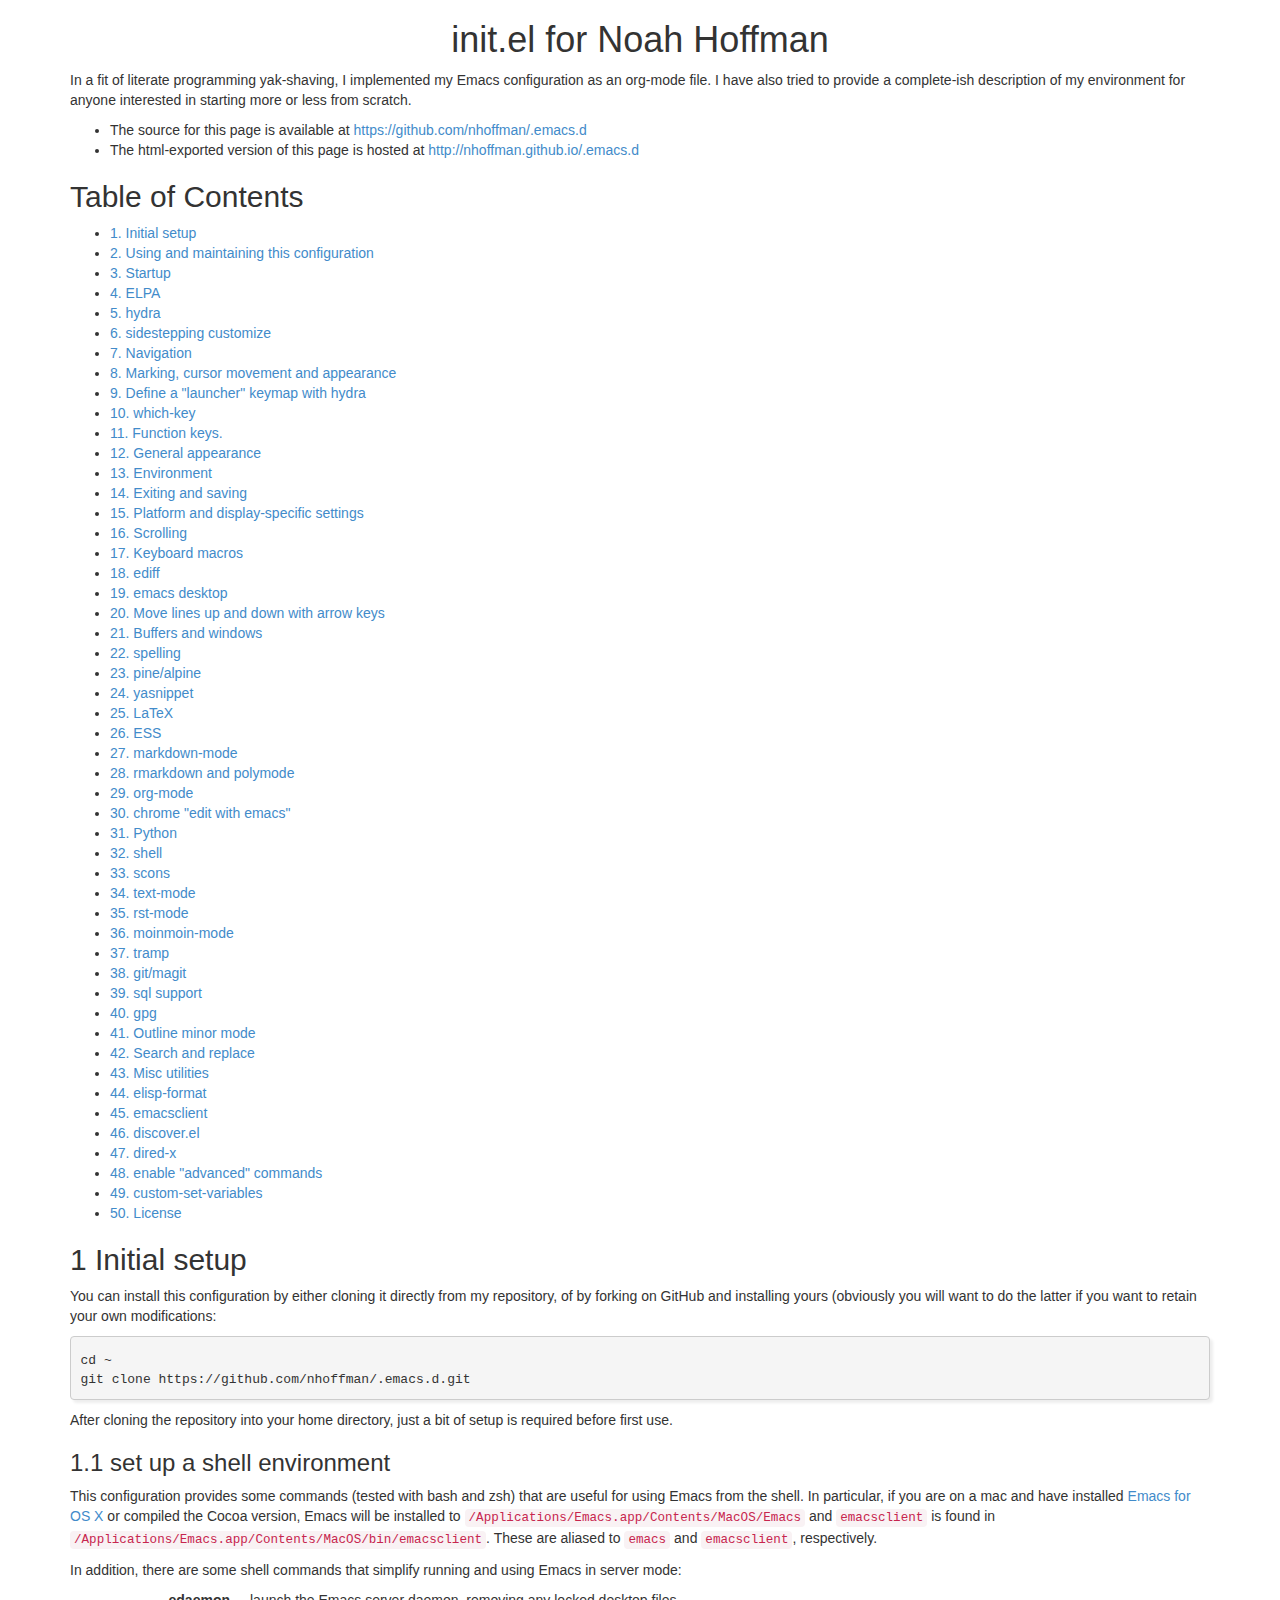
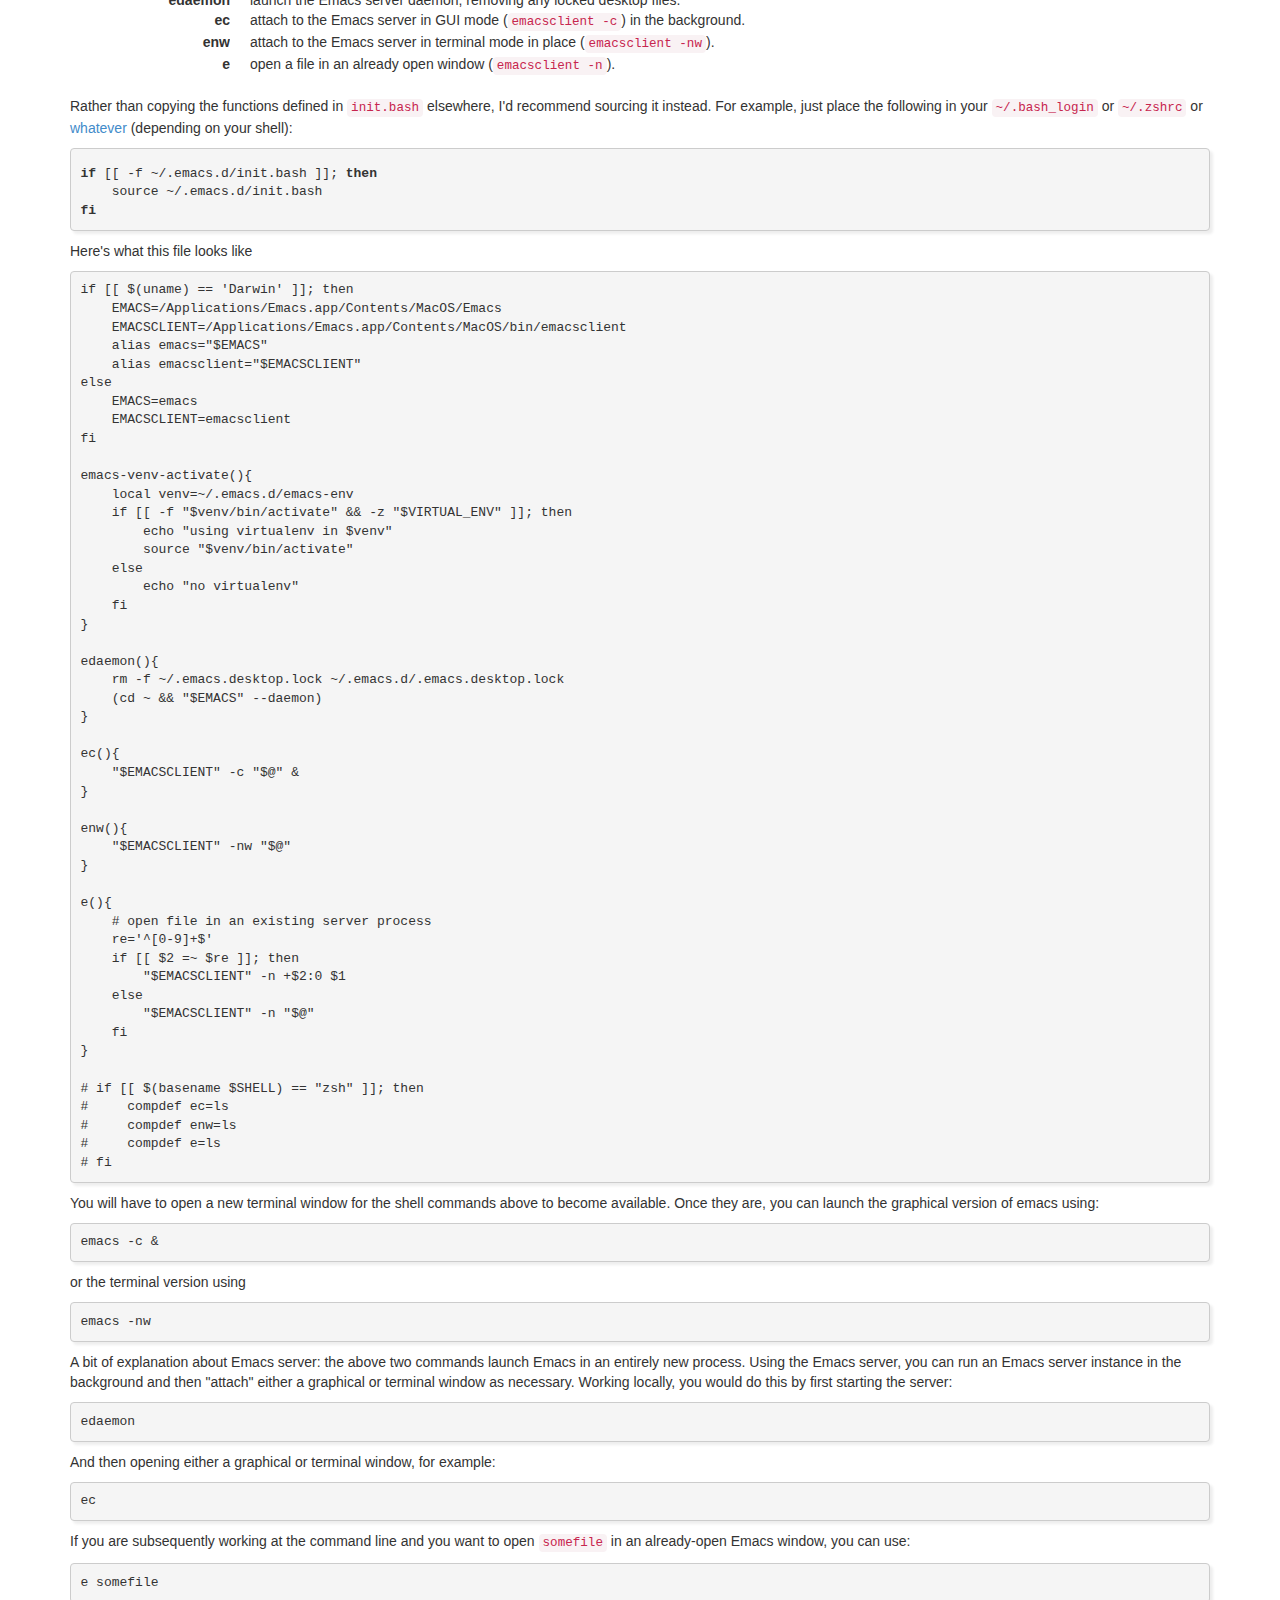
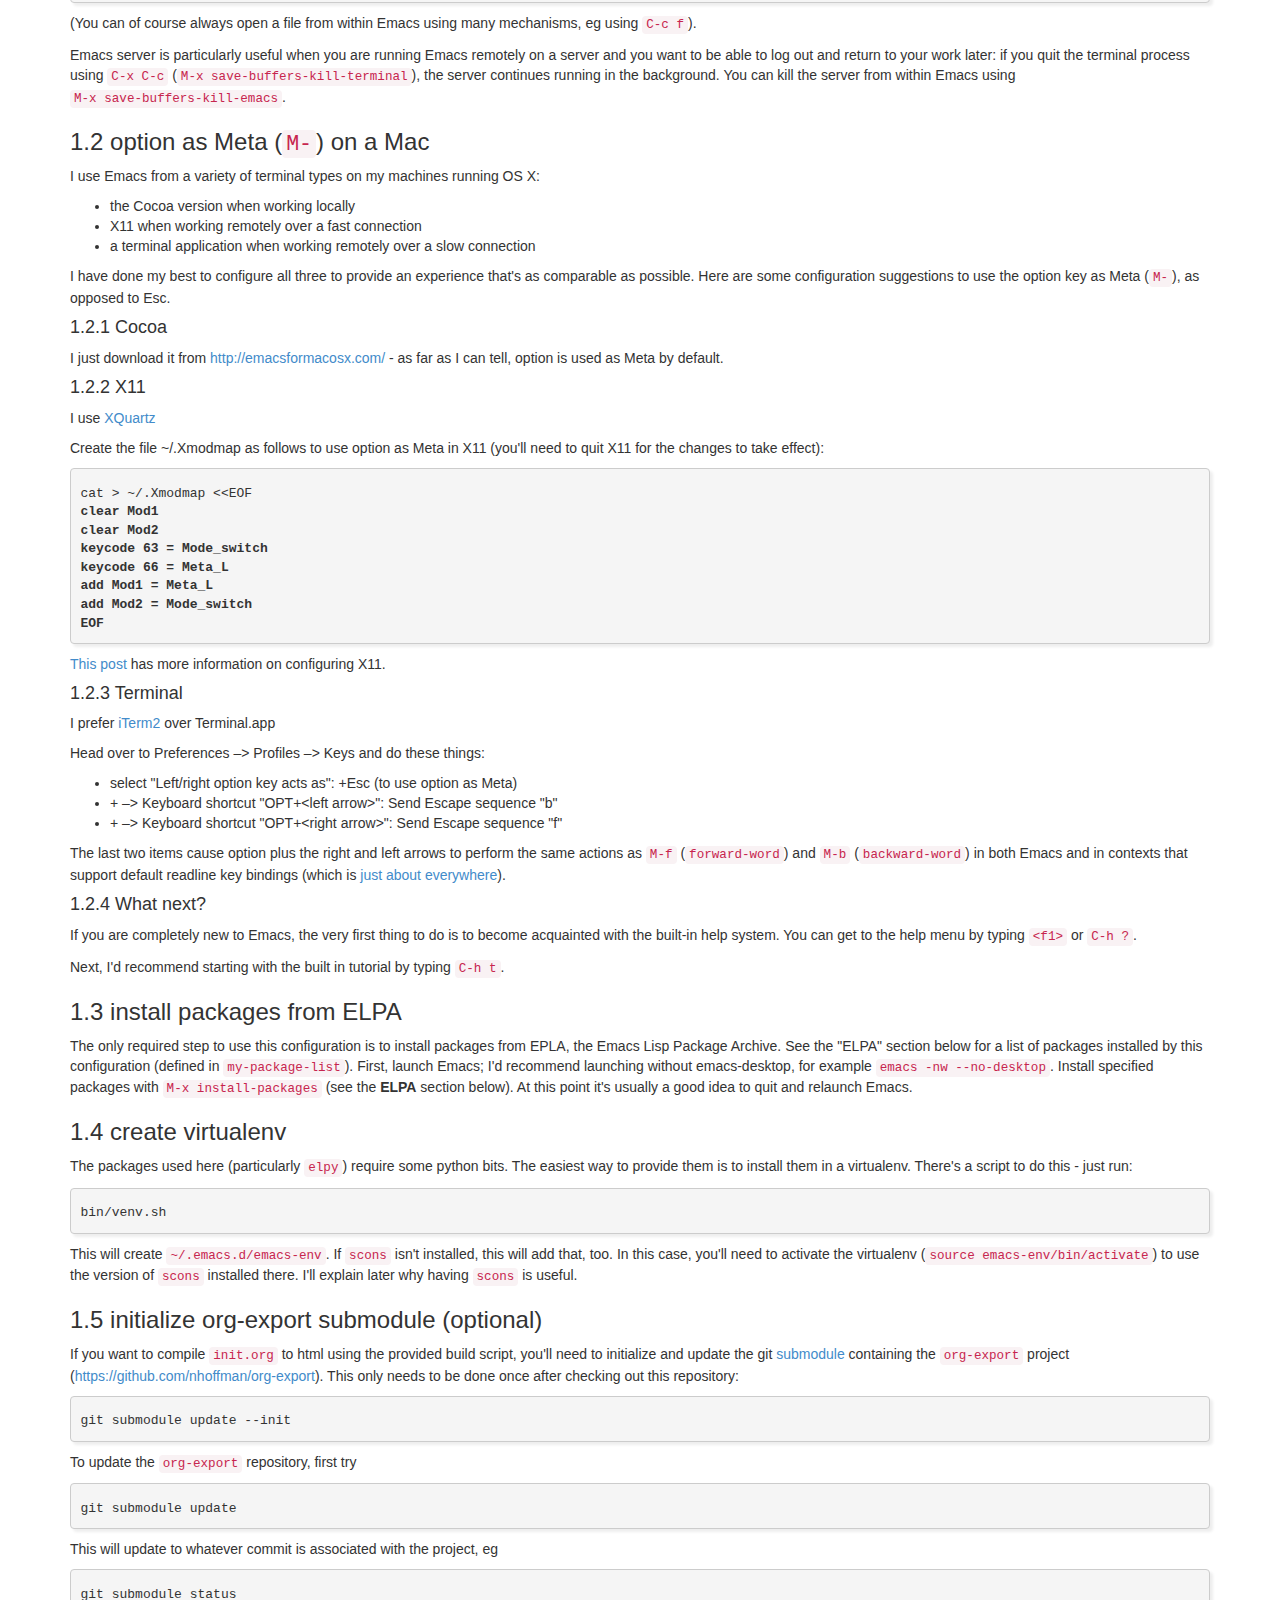
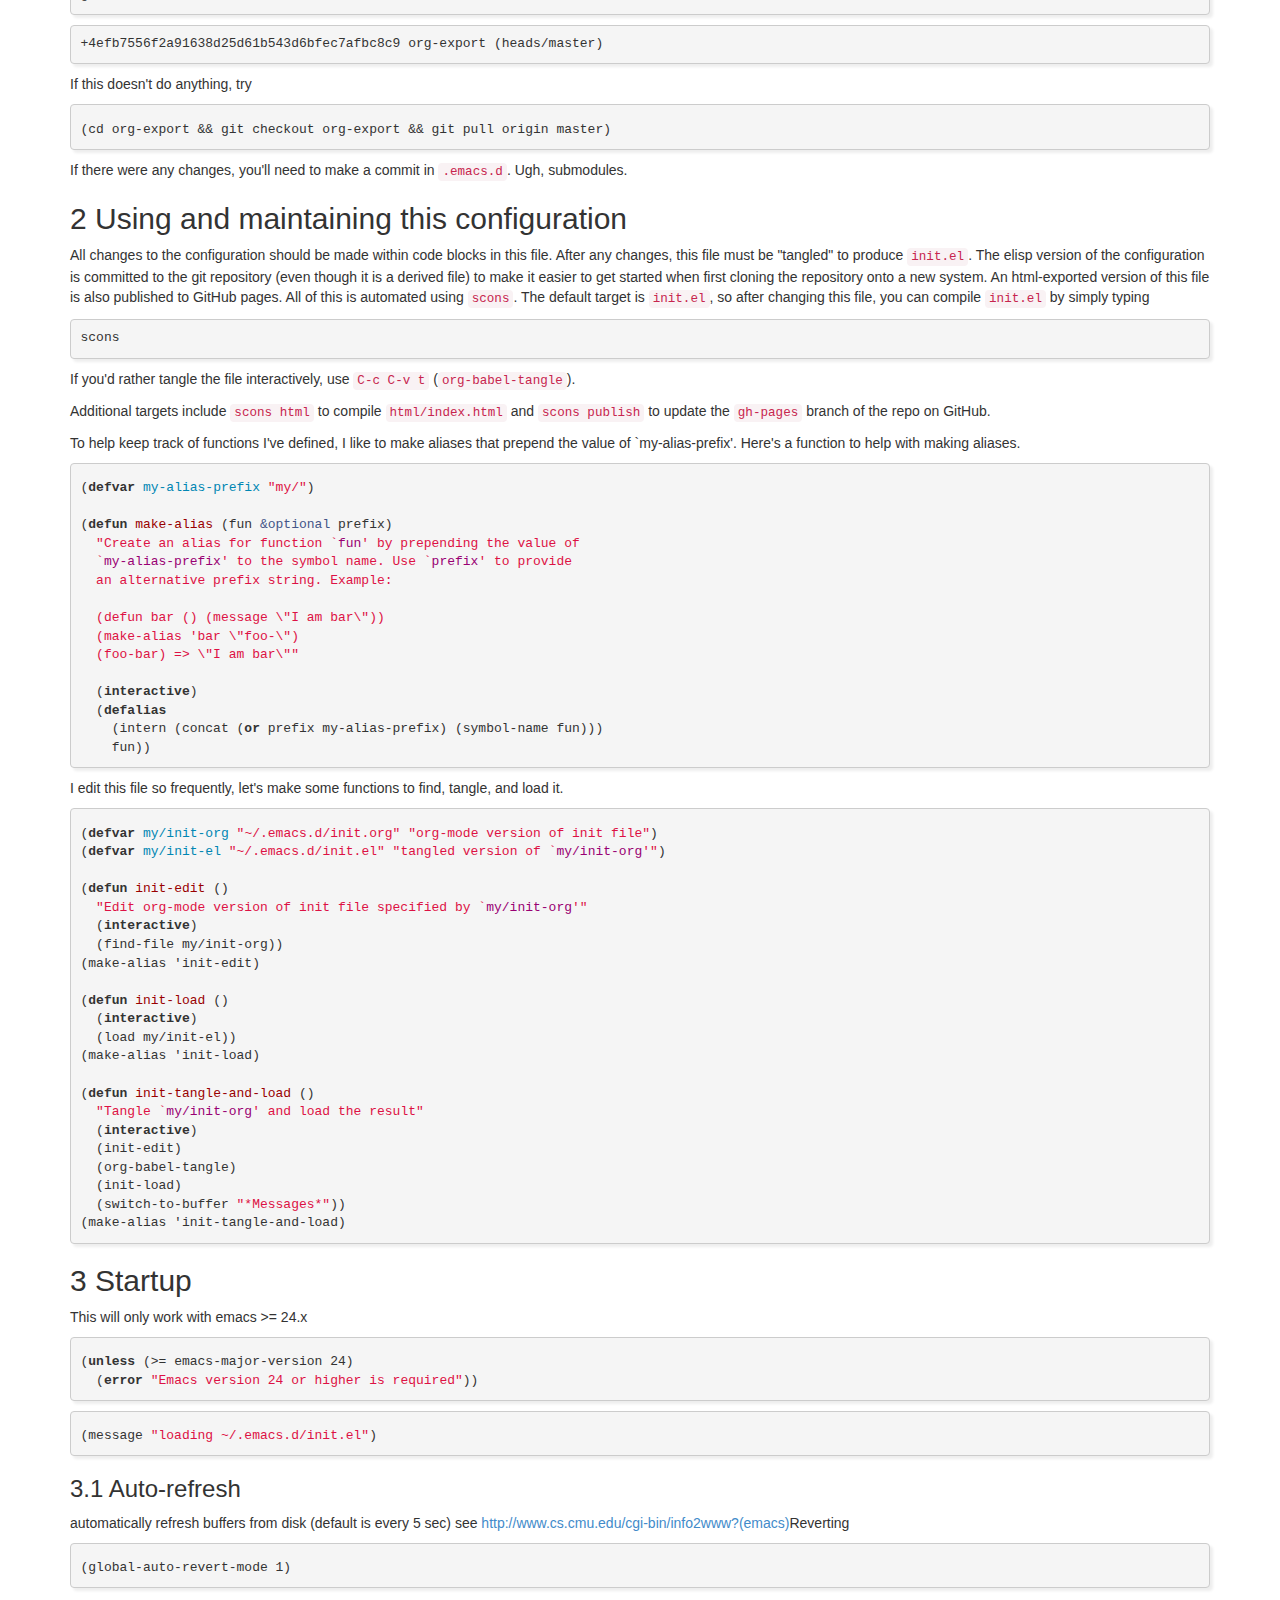
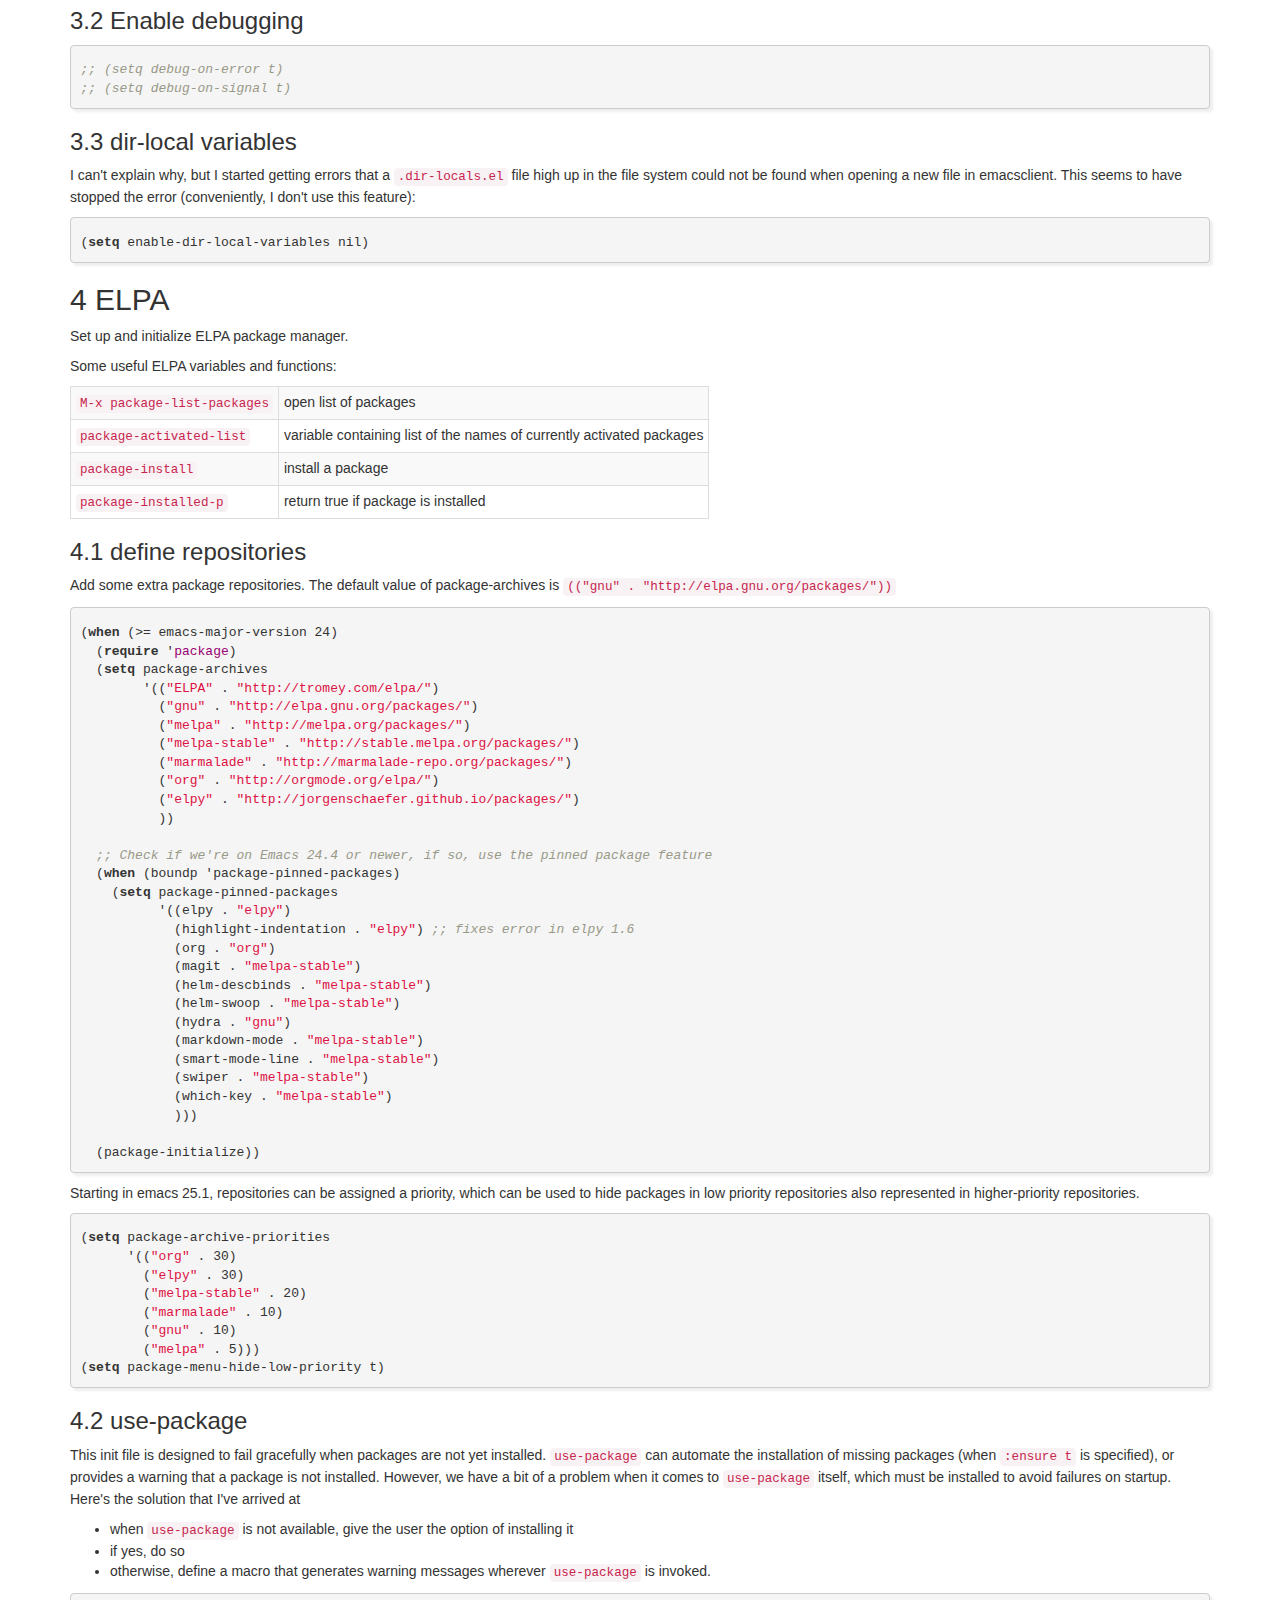
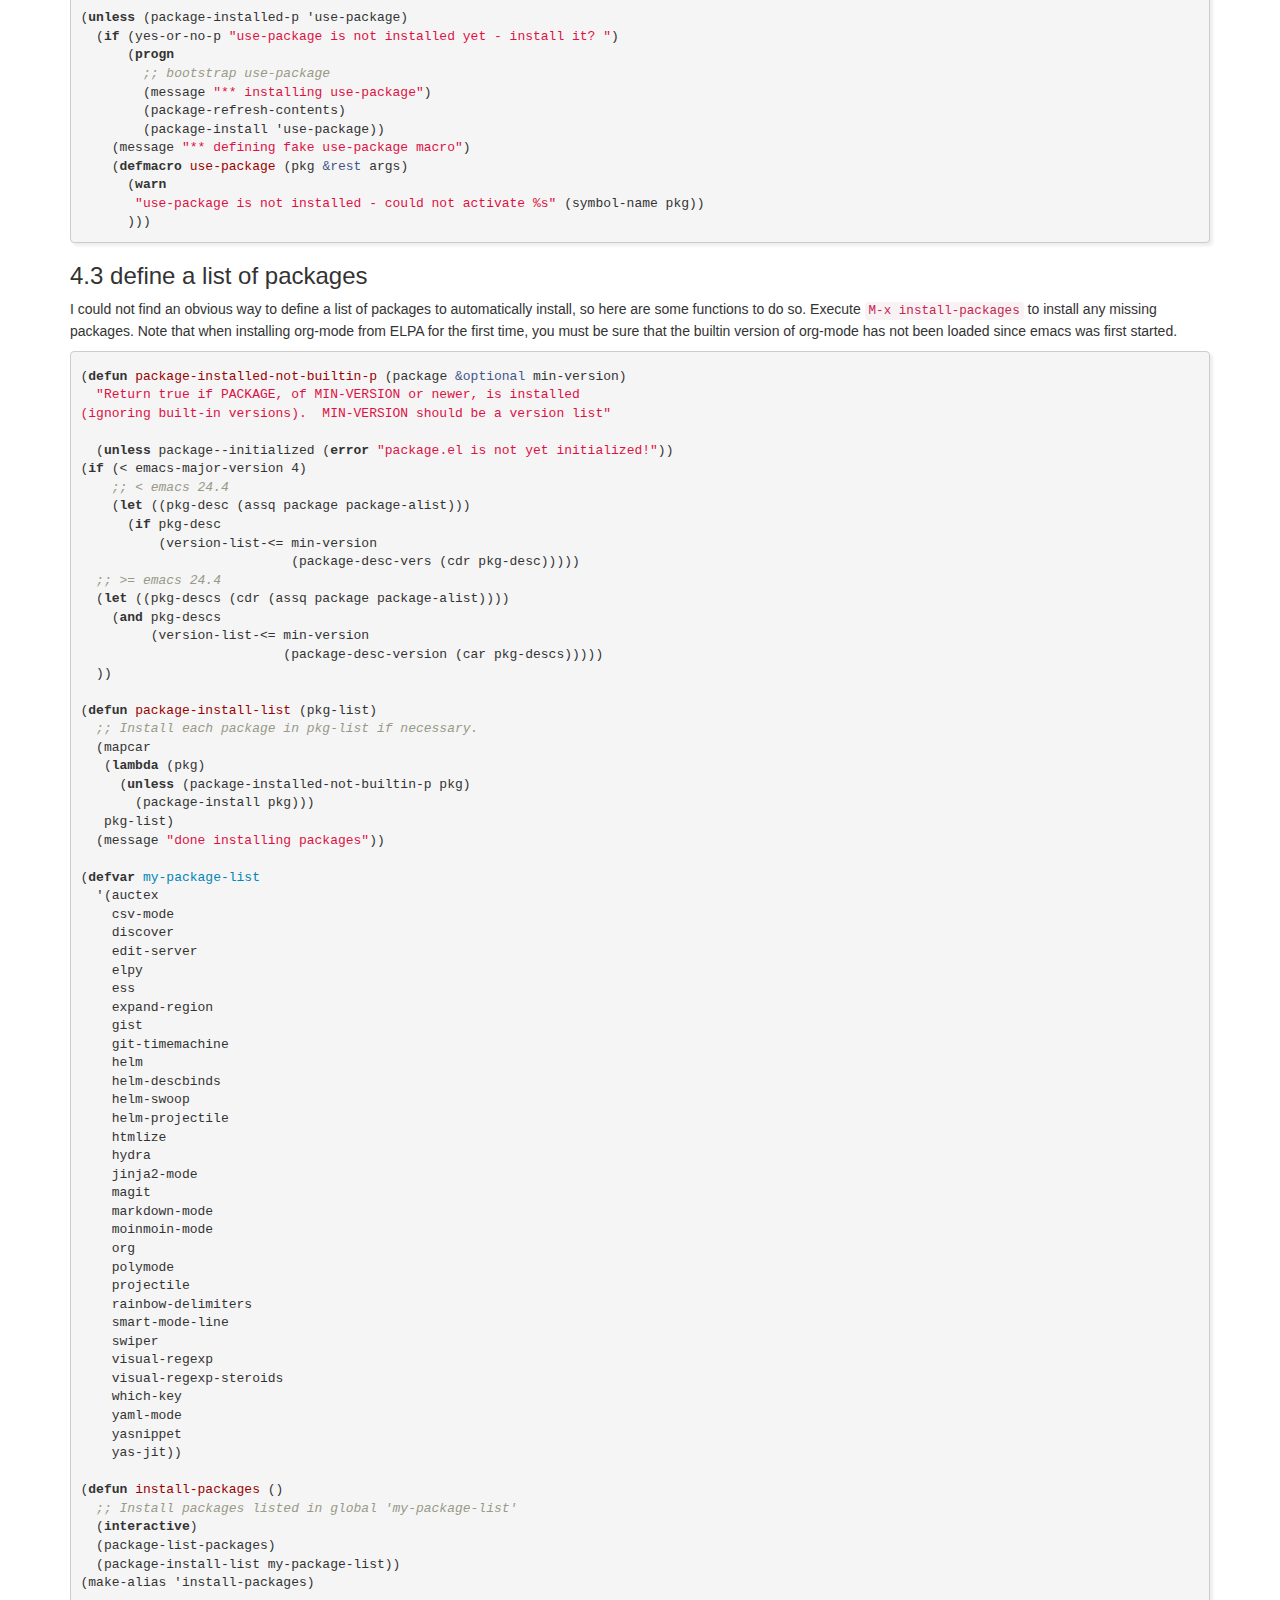
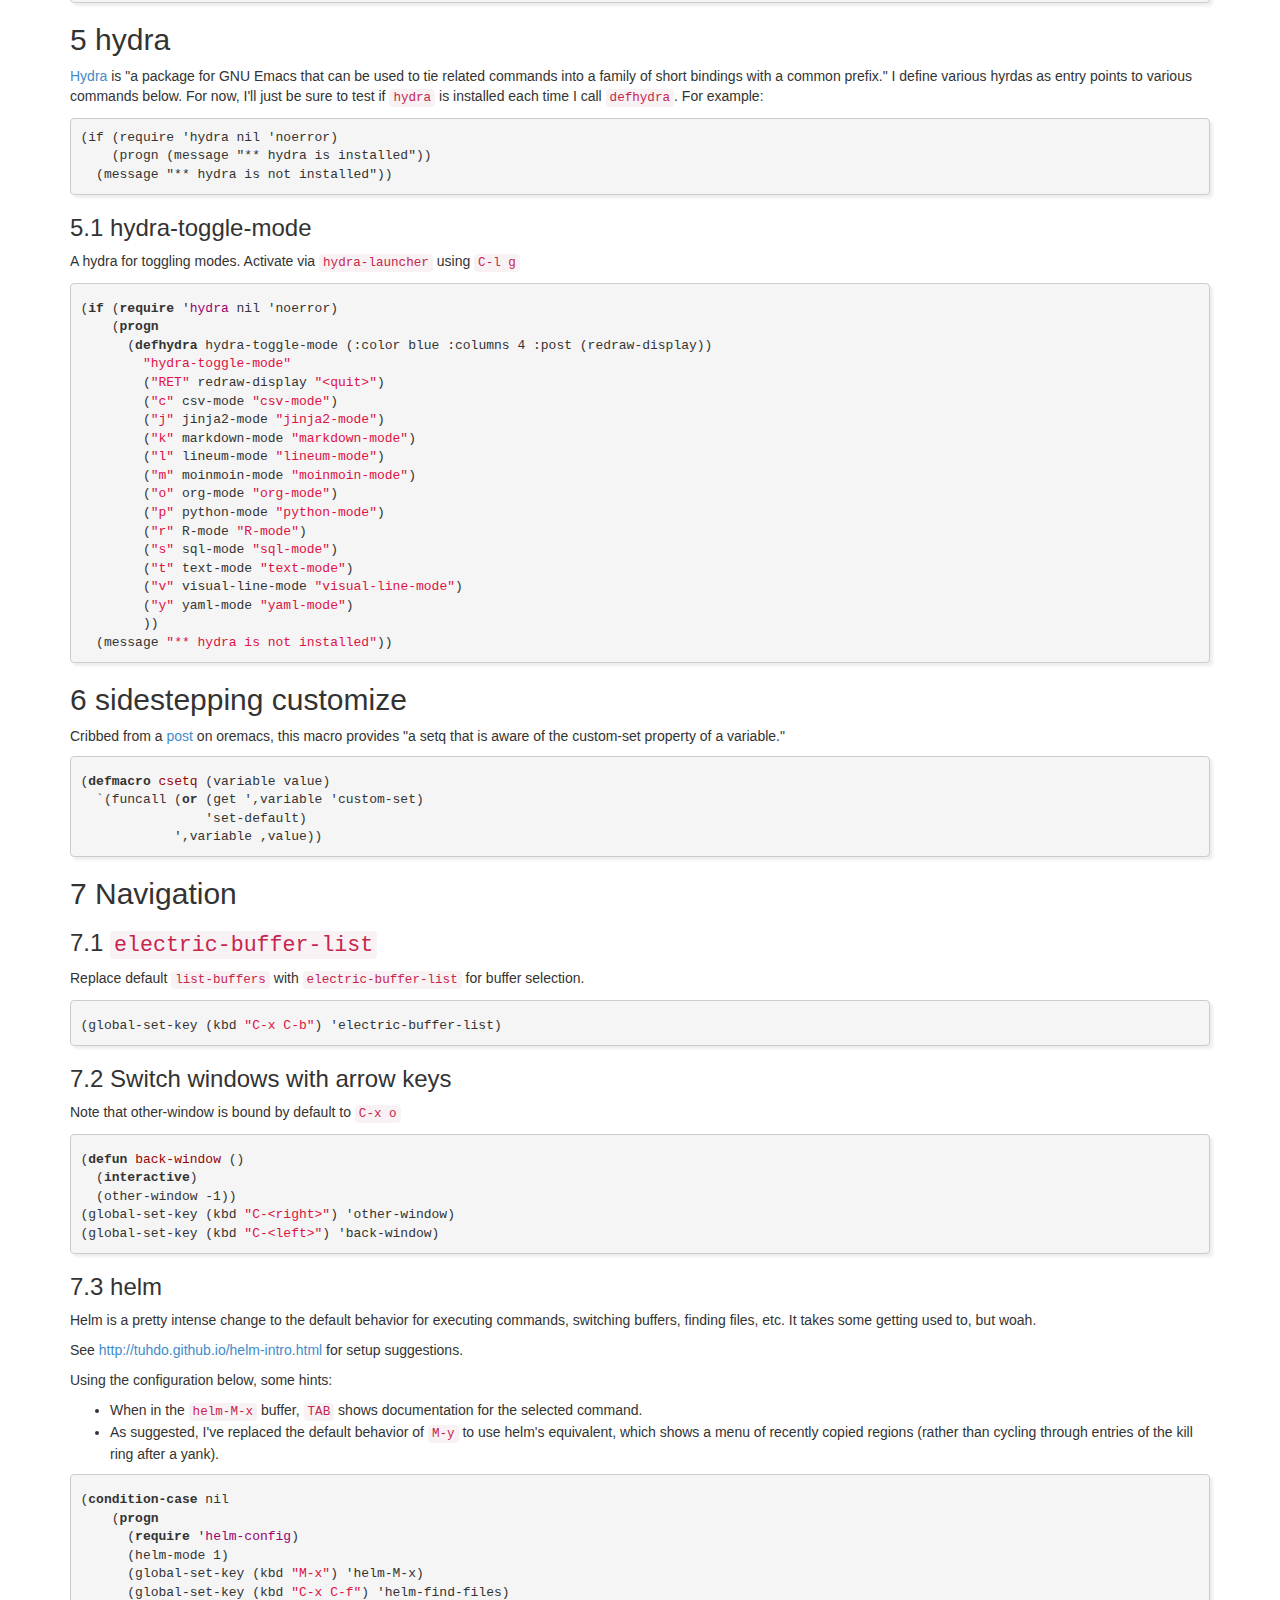
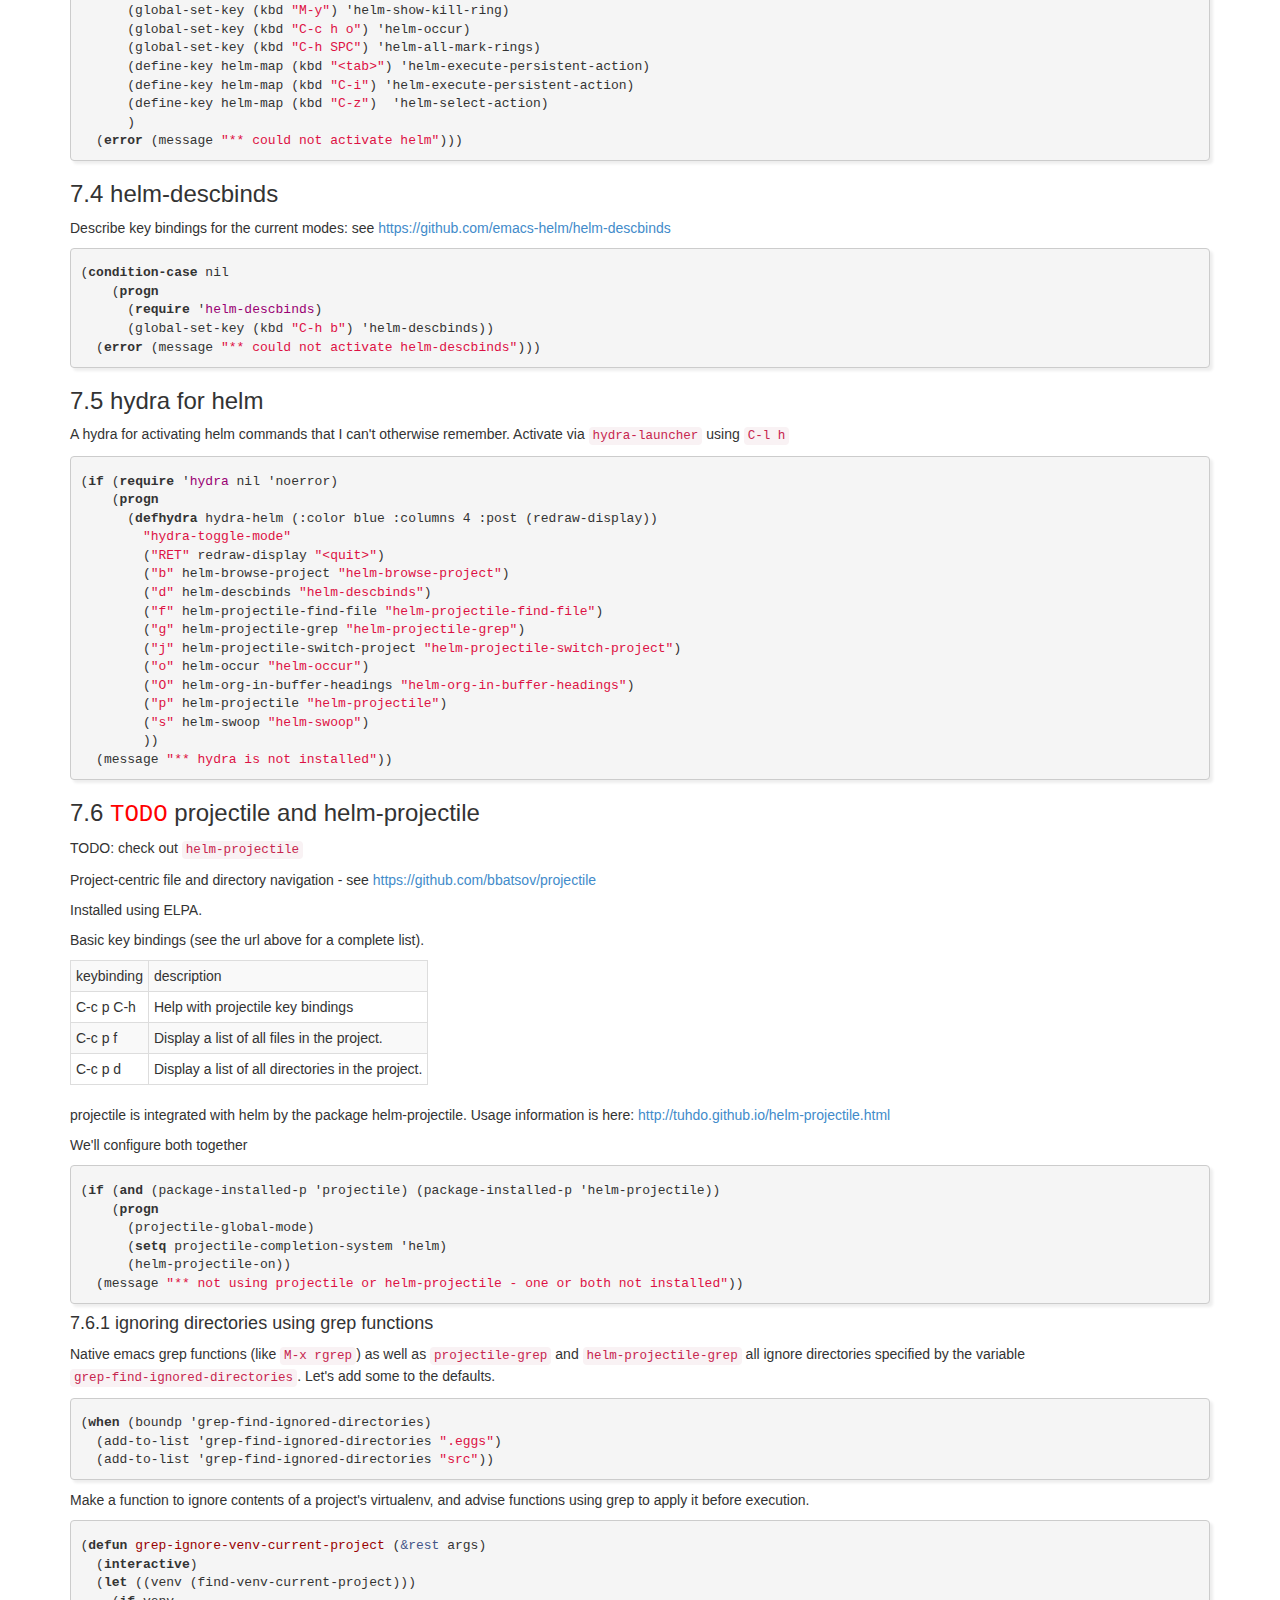
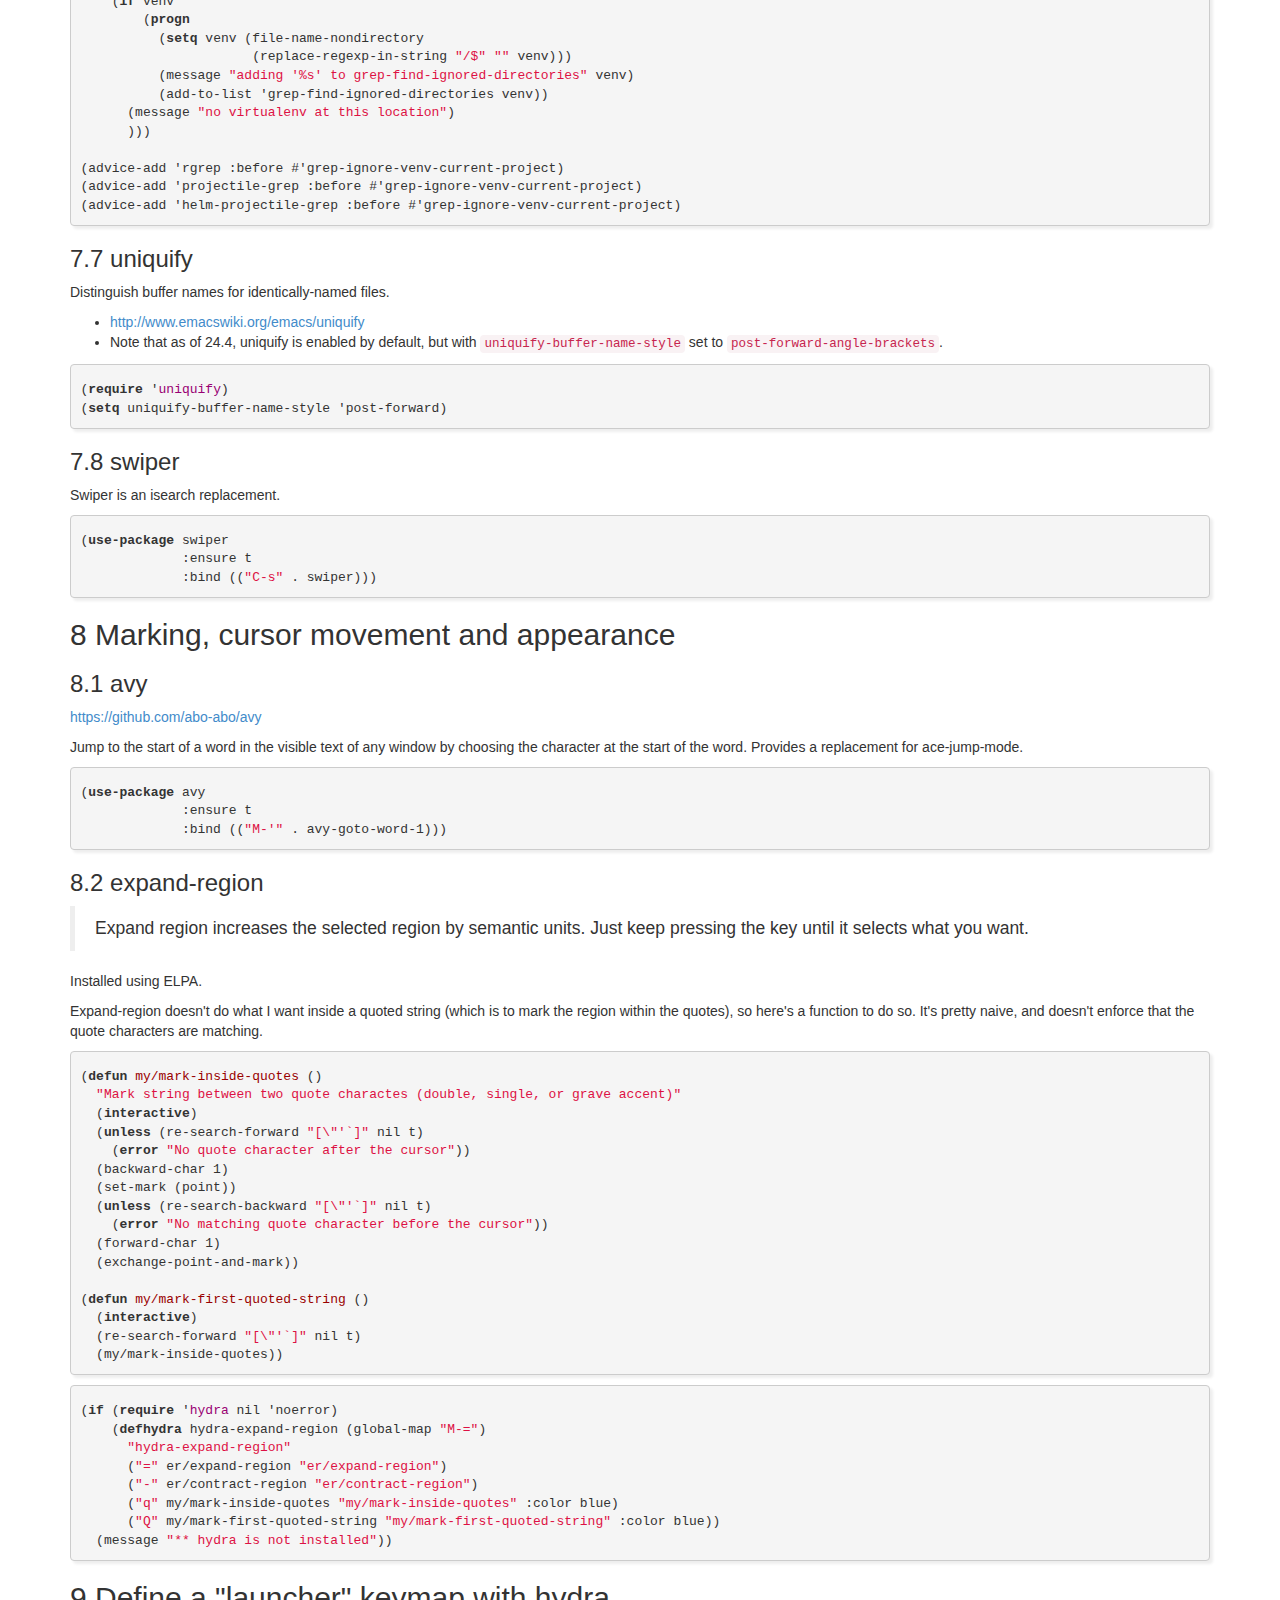
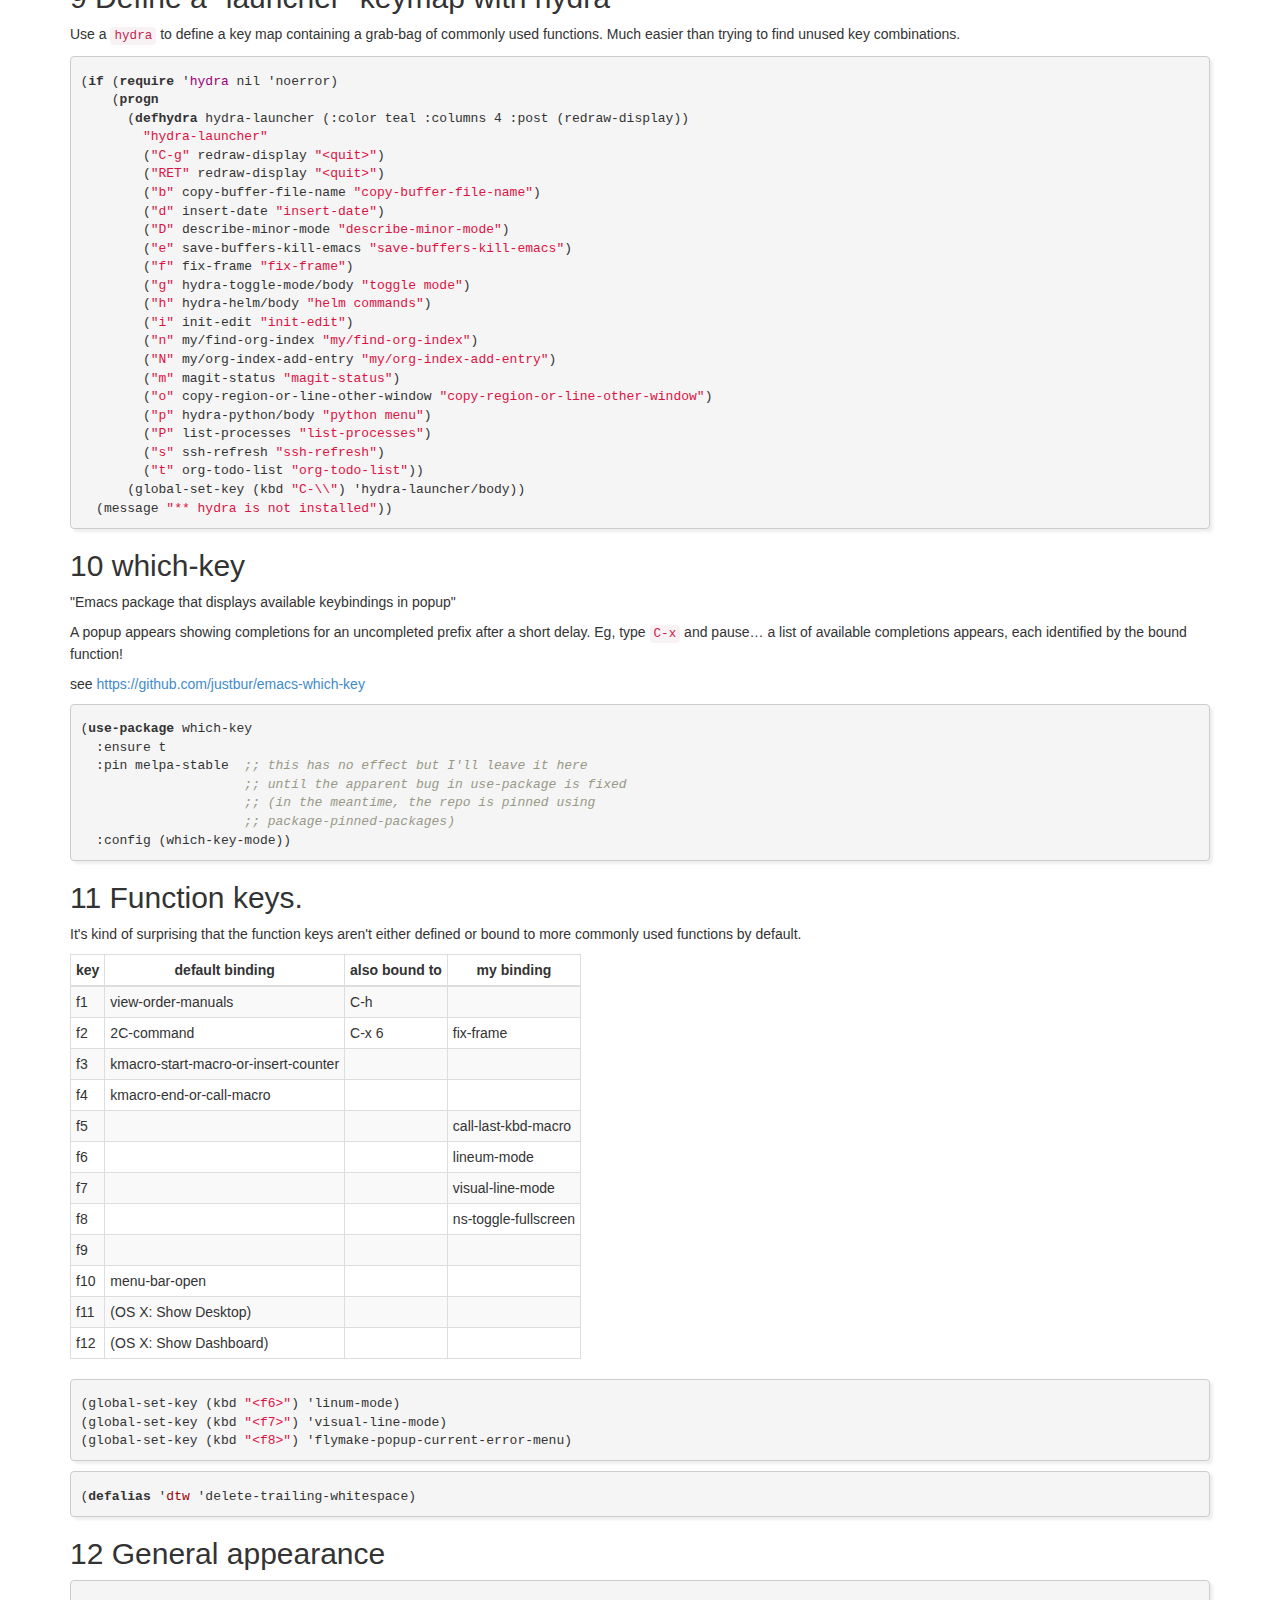
==== index.html @ e79daa0a "Update documentation" ====
<!DOCTYPE html>
<html>
<head>
<title>init.el for Noah Hoffman</title>
<!-- 2016-10-19 Wed 22:24 -->
<meta  charset="utf-8">
<meta  name="generator" content="Org-mode">
<meta  name="author" content="Noah Hoffman">
<style type="text/css">
 <!--/*--><![CDATA[/*><!--*/
  .title  { text-align: center; }
  .todo   { font-family: monospace; color: red; }
  .done   { color: green; }
  .tag    { background-color: #eee; font-family: monospace;
            padding: 2px; font-size: 80%; font-weight: normal; }
  .timestamp { color: #bebebe; }
  .timestamp-kwd { color: #5f9ea0; }
  .right  { margin-left: auto; margin-right: 0px;  text-align: right; }
  .left   { margin-left: 0px;  margin-right: auto; text-align: left; }
  .center { margin-left: auto; margin-right: auto; text-align: center; }
  .underline { text-decoration: underline; }
  #postamble p, #preamble p { font-size: 90%; margin: .2em; }
  p.verse { margin-left: 3%; }
  pre {
    border: 1px solid #ccc;
    box-shadow: 3px 3px 3px #eee;
    padding: 8pt;
    font-family: monospace;
    overflow: auto;
    margin: 1.2em;
  }
  pre.src {
    position: relative;
    overflow: visible;
    padding-top: 1.2em;
  }
  pre.src:before {
    display: none;
    position: absolute;
    background-color: white;
    top: -10px;
    right: 10px;
    padding: 3px;
    border: 1px solid black;
  }
  pre.src:hover:before { display: inline;}
  pre.src-sh:before    { content: 'sh'; }
  pre.src-bash:before  { content: 'sh'; }
  pre.src-emacs-lisp:before { content: 'Emacs Lisp'; }
  pre.src-R:before     { content: 'R'; }
  pre.src-perl:before  { content: 'Perl'; }
  pre.src-java:before  { content: 'Java'; }
  pre.src-sql:before   { content: 'SQL'; }

  table { border-collapse:collapse; }
  caption.t-above { caption-side: top; }
  caption.t-bottom { caption-side: bottom; }
  td, th { vertical-align:top;  }
  th.right  { text-align: center;  }
  th.left   { text-align: center;   }
  th.center { text-align: center; }
  td.right  { text-align: right;  }
  td.left   { text-align: left;   }
  td.center { text-align: center; }
  dt { font-weight: bold; }
  .footpara:nth-child(2) { display: inline; }
  .footpara { display: block; }
  .footdef  { margin-bottom: 1em; }
  .figure { padding: 1em; }
  .figure p { text-align: center; }
  .inlinetask {
    padding: 10px;
    border: 2px solid gray;
    margin: 10px;
    background: #ffffcc;
  }
  #org-div-home-and-up
   { text-align: right; font-size: 70%; white-space: nowrap; }
  textarea { overflow-x: auto; }
  .linenr { font-size: smaller }
  .code-highlighted { background-color: #ffff00; }
  .org-info-js_info-navigation { border-style: none; }
  #org-info-js_console-label
    { font-size: 10px; font-weight: bold; white-space: nowrap; }
  .org-info-js_search-highlight
    { background-color: #ffff00; color: #000000; font-weight: bold; }
  /*]]>*/-->
</style>
<style type="text/css">
HTTP/1.1 200 OK
Date: Thu, 20 Oct 2016 05:24:05 GMT
Last-Modified: Thu, 13 Feb 2014 17:33:55 GMT
ETag: "8a7442ca6bedd62cec4881040b9a9e83"
Server: NetDNA-cache/2.2
Expires: Sun, 15 Oct 2017 05:24:05 GMT
Cache-Control: max-age=31104000
Vary: Accept-Encoding
Access-Control-Allow-Origin: *
X-Hello-Human: Say hello back! @getBootstrapCDN on Twitter
Content-Type: text/css
Content-Encoding: gzip
X-Cache: HIT
Content-Length: 20045
Connection: keep-alive
Accept-Ranges: bytes

/*!
 * Bootstrap v3.1.1 (http://getbootstrap.com)
 * Copyright 2011-2014 Twitter, Inc.
 * Licensed under MIT (https://github.com/twbs/bootstrap/blob/master/LICENSE)
 */

/*! normalize.css v3.0.0 | MIT License | git.io/normalize */html{font-family:sans-serif;-ms-text-size-adjust:100%;-webkit-text-size-adjust:100%}body{margin:0}article,aside,details,figcaption,figure,footer,header,hgroup,main,nav,section,summary{display:block}audio,canvas,progress,video{display:inline-block;vertical-align:baseline}audio:not([controls]){display:none;height:0}[hidden],template{display:none}a{background:0 0}a:active,a:hover{outline:0}abbr[title]{border-bottom:1px dotted}b,strong{font-weight:700}dfn{font-style:italic}h1{font-size:2em;margin:.67em 0}mark{background:#ff0;color:#000}small{font-size:80%}sub,sup{font-size:75%;line-height:0;position:relative;vertical-align:baseline}sup{top:-.5em}sub{bottom:-.25em}img{border:0}svg:not(:root){overflow:hidden}figure{margin:1em 40px}hr{-moz-box-sizing:content-box;box-sizing:content-box;height:0}pre{overflow:auto}code,kbd,pre,samp{font-family:monospace,monospace;font-size:1em}button,input,optgroup,select,textarea{color:inherit;font:inherit;margin:0}button{overflow:visible}button,select{text-transform:none}button,html input[type=button],input[type=reset],input[type=submit]{-webkit-appearance:button;cursor:pointer}button[disabled],html input[disabled]{cursor:default}button::-moz-focus-inner,input::-moz-focus-inner{border:0;padding:0}input{line-height:normal}input[type=checkbox],input[type=radio]{box-sizing:border-box;padding:0}input[type=number]::-webkit-inner-spin-button,input[type=number]::-webkit-outer-spin-button{height:auto}input[type=search]{-webkit-appearance:textfield;-moz-box-sizing:content-box;-webkit-box-sizing:content-box;box-sizing:content-box}input[type=search]::-webkit-search-cancel-button,input[type=search]::-webkit-search-decoration{-webkit-appearance:none}fieldset{border:1px solid silver;margin:0 2px;padding:.35em .625em .75em}legend{border:0;padding:0}textarea{overflow:auto}optgroup{font-weight:700}table{border-collapse:collapse;border-spacing:0}td,th{padding:0}@media print{*{text-shadow:none!important;color:#000!important;background:transparent!important;box-shadow:none!important}a,a:visited{text-decoration:underline}a[href]:after{content:" (" attr(href) ")"}abbr[title]:after{content:" (" attr(title) ")"}a[href^="javascript:"]:after,a[href^="#"]:after{content:""}pre,blockquote{border:1px solid #999;page-break-inside:avoid}thead{display:table-header-group}tr,img{page-break-inside:avoid}img{max-width:100%!important}p,h2,h3{orphans:3;widows:3}h2,h3{page-break-after:avoid}select{background:#fff!important}.navbar{display:none}.table td,.table th{background-color:#fff!important}.btn>.caret,.dropup>.btn>.caret{border-top-color:#000!important}.label{border:1px solid #000}.table{border-collapse:collapse!important}.table-bordered th,.table-bordered td{border:1px solid #ddd!important}}*{-webkit-box-sizing:border-box;-moz-box-sizing:border-box;box-sizing:border-box}:before,:after{-webkit-box-sizing:border-box;-moz-box-sizing:border-box;box-sizing:border-box}html{font-size:62.5%;-webkit-tap-highlight-color:rgba(0,0,0,0)}body{font-family:"Helvetica Neue",Helvetica,Arial,sans-serif;font-size:14px;line-height:1.42857143;color:#333;background-color:#fff}input,button,select,textarea{font-family:inherit;font-size:inherit;line-height:inherit}a{color:#428bca;text-decoration:none}a:hover,a:focus{color:#2a6496;text-decoration:underline}a:focus{outline:thin dotted;outline:5px auto -webkit-focus-ring-color;outline-offset:-2px}figure{margin:0}img{vertical-align:middle}.img-responsive,.thumbnail>img,.thumbnail a>img,.carousel-inner>.item>img,.carousel-inner>.item>a>img{display:block;max-width:100%;height:auto}.img-rounded{border-radius:6px}.img-thumbnail{padding:4px;line-height:1.42857143;background-color:#fff;border:1px solid #ddd;border-radius:4px;-webkit-transition:all .2s ease-in-out;transition:all .2s ease-in-out;display:inline-block;max-width:100%;height:auto}.img-circle{border-radius:50%}hr{margin-top:20px;margin-bottom:20px;border:0;border-top:1px solid #eee}.sr-only{position:absolute;width:1px;height:1px;margin:-1px;padding:0;overflow:hidden;clip:rect(0,0,0,0);border:0}h1,h2,h3,h4,h5,h6,.h1,.h2,.h3,.h4,.h5,.h6{font-family:inherit;font-weight:500;line-height:1.1;color:inherit}h1 small,h2 small,h3 small,h4 small,h5 small,h6 small,.h1 small,.h2 small,.h3 small,.h4 small,.h5 small,.h6 small,h1 .small,h2 .small,h3 .small,h4 .small,h5 .small,h6 .small,.h1 .small,.h2 .small,.h3 .small,.h4 .small,.h5 .small,.h6 .small{font-weight:400;line-height:1;color:#999}h1,.h1,h2,.h2,h3,.h3{margin-top:20px;margin-bottom:10px}h1 small,.h1 small,h2 small,.h2 small,h3 small,.h3 small,h1 .small,.h1 .small,h2 .small,.h2 .small,h3 .small,.h3 .small{font-size:65%}h4,.h4,h5,.h5,h6,.h6{margin-top:10px;margin-bottom:10px}h4 small,.h4 small,h5 small,.h5 small,h6 small,.h6 small,h4 .small,.h4 .small,h5 .small,.h5 .small,h6 .small,.h6 .small{font-size:75%}h1,.h1{font-size:36px}h2,.h2{font-size:30px}h3,.h3{font-size:24px}h4,.h4{font-size:18px}h5,.h5{font-size:14px}h6,.h6{font-size:12px}p{margin:0 0 10px}.lead{margin-bottom:20px;font-size:16px;font-weight:200;line-height:1.4}@media (min-width:768px){.lead{font-size:21px}}small,.small{font-size:85%}cite{font-style:normal}.text-left{text-align:left}.text-right{text-align:right}.text-center{text-align:center}.text-justify{text-align:justify}.text-muted{color:#999}.text-primary{color:#428bca}a.text-primary:hover{color:#3071a9}.text-success{color:#3c763d}a.text-success:hover{color:#2b542c}.text-info{color:#31708f}a.text-info:hover{color:#245269}.text-warning{color:#8a6d3b}a.text-warning:hover{color:#66512c}.text-danger{color:#a94442}a.text-danger:hover{color:#843534}.bg-primary{color:#fff;background-color:#428bca}a.bg-primary:hover{background-color:#3071a9}.bg-success{background-color:#dff0d8}a.bg-success:hover{background-color:#c1e2b3}.bg-info{background-color:#d9edf7}a.bg-info:hover{background-color:#afd9ee}.bg-warning{background-color:#fcf8e3}a.bg-warning:hover{background-color:#f7ecb5}.bg-danger{background-color:#f2dede}a.bg-danger:hover{background-color:#e4b9b9}.page-header{padding-bottom:9px;margin:40px 0 20px;border-bottom:1px solid #eee}ul,ol{margin-top:0;margin-bottom:10px}ul ul,ol ul,ul ol,ol ol{margin-bottom:0}.list-unstyled{padding-left:0;list-style:none}.list-inline{padding-left:0;list-style:none;margin-left:-5px}.list-inline>li{display:inline-block;padding-left:5px;padding-right:5px}dl{margin-top:0;margin-bottom:20px}dt,dd{line-height:1.42857143}dt{font-weight:700}dd{margin-left:0}@media (min-width:768px){.dl-horizontal dt{float:left;width:160px;clear:left;text-align:right;overflow:hidden;text-overflow:ellipsis;white-space:nowrap}.dl-horizontal dd{margin-left:180px}}abbr[title],abbr[data-original-title]{cursor:help;border-bottom:1px dotted #999}.initialism{font-size:90%;text-transform:uppercase}blockquote{padding:10px 20px;margin:0 0 20px;font-size:17.5px;border-left:5px solid #eee}blockquote p:last-child,blockquote ul:last-child,blockquote ol:last-child{margin-bottom:0}blockquote footer,blockquote small,blockquote .small{display:block;font-size:80%;line-height:1.42857143;color:#999}blockquote footer:before,blockquote small:before,blockquote .small:before{content:'\2014 \00A0'}.blockquote-reverse,blockquote.pull-right{padding-right:15px;padding-left:0;border-right:5px solid #eee;border-left:0;text-align:right}.blockquote-reverse footer:before,blockquote.pull-right footer:before,.blockquote-reverse small:before,blockquote.pull-right small:before,.blockquote-reverse .small:before,blockquote.pull-right .small:before{content:''}.blockquote-reverse footer:after,blockquote.pull-right footer:after,.blockquote-reverse small:after,blockquote.pull-right small:after,.blockquote-reverse .small:after,blockquote.pull-right .small:after{content:'\00A0 \2014'}blockquote:before,blockquote:after{content:""}address{margin-bottom:20px;font-style:normal;line-height:1.42857143}code,kbd,pre,samp{font-family:Menlo,Monaco,Consolas,"Courier New",monospace}code{padding:2px 4px;font-size:90%;color:#c7254e;background-color:#f9f2f4;white-space:nowrap;border-radius:4px}kbd{padding:2px 4px;font-size:90%;color:#fff;background-color:#333;border-radius:3px;box-shadow:inset 0 -1px 0 rgba(0,0,0,.25)}pre{display:block;padding:9.5px;margin:0 0 10px;font-size:13px;line-height:1.42857143;word-break:break-all;word-wrap:break-word;color:#333;background-color:#f5f5f5;border:1px solid #ccc;border-radius:4px}pre code{padding:0;font-size:inherit;color:inherit;white-space:pre-wrap;background-color:transparent;border-radius:0}.pre-scrollable{max-height:340px;overflow-y:scroll}.container{margin-right:auto;margin-left:auto;padding-left:15px;padding-right:15px}@media (min-width:768px){.container{width:750px}}@media (min-width:992px){.container{width:970px}}@media (min-width:1200px){.container{width:1170px}}.container-fluid{margin-right:auto;margin-left:auto;padding-left:15px;padding-right:15px}.row{margin-left:-15px;margin-right:-15px}.col-xs-1,.col-sm-1,.col-md-1,.col-lg-1,.col-xs-2,.col-sm-2,.col-md-2,.col-lg-2,.col-xs-3,.col-sm-3,.col-md-3,.col-lg-3,.col-xs-4,.col-sm-4,.col-md-4,.col-lg-4,.col-xs-5,.col-sm-5,.col-md-5,.col-lg-5,.col-xs-6,.col-sm-6,.col-md-6,.col-lg-6,.col-xs-7,.col-sm-7,.col-md-7,.col-lg-7,.col-xs-8,.col-sm-8,.col-md-8,.col-lg-8,.col-xs-9,.col-sm-9,.col-md-9,.col-lg-9,.col-xs-10,.col-sm-10,.col-md-10,.col-lg-10,.col-xs-11,.col-sm-11,.col-md-11,.col-lg-11,.col-xs-12,.col-sm-12,.col-md-12,.col-lg-12{position:relative;min-height:1px;padding-left:15px;padding-right:15px}.col-xs-1,.col-xs-2,.col-xs-3,.col-xs-4,.col-xs-5,.col-xs-6,.col-xs-7,.col-xs-8,.col-xs-9,.col-xs-10,.col-xs-11,.col-xs-12{float:left}.col-xs-12{width:100%}.col-xs-11{width:91.66666667%}.col-xs-10{width:83.33333333%}.col-xs-9{width:75%}.col-xs-8{width:66.66666667%}.col-xs-7{width:58.33333333%}.col-xs-6{width:50%}.col-xs-5{width:41.66666667%}.col-xs-4{width:33.33333333%}.col-xs-3{width:25%}.col-xs-2{width:16.66666667%}.col-xs-1{width:8.33333333%}.col-xs-pull-12{right:100%}.col-xs-pull-11{right:91.66666667%}.col-xs-pull-10{right:83.33333333%}.col-xs-pull-9{right:75%}.col-xs-pull-8{right:66.66666667%}.col-xs-pull-7{right:58.33333333%}.col-xs-pull-6{right:50%}.col-xs-pull-5{right:41.66666667%}.col-xs-pull-4{right:33.33333333%}.col-xs-pull-3{right:25%}.col-xs-pull-2{right:16.66666667%}.col-xs-pull-1{right:8.33333333%}.col-xs-pull-0{right:0}.col-xs-push-12{left:100%}.col-xs-push-11{left:91.66666667%}.col-xs-push-10{left:83.33333333%}.col-xs-push-9{left:75%}.col-xs-push-8{left:66.66666667%}.col-xs-push-7{left:58.33333333%}.col-xs-push-6{left:50%}.col-xs-push-5{left:41.66666667%}.col-xs-push-4{left:33.33333333%}.col-xs-push-3{left:25%}.col-xs-push-2{left:16.66666667%}.col-xs-push-1{left:8.33333333%}.col-xs-push-0{left:0}.col-xs-offset-12{margin-left:100%}.col-xs-offset-11{margin-left:91.66666667%}.col-xs-offset-10{margin-left:83.33333333%}.col-xs-offset-9{margin-left:75%}.col-xs-offset-8{margin-left:66.66666667%}.col-xs-offset-7{margin-left:58.33333333%}.col-xs-offset-6{margin-left:50%}.col-xs-offset-5{margin-left:41.66666667%}.col-xs-offset-4{margin-left:33.33333333%}.col-xs-offset-3{margin-left:25%}.col-xs-offset-2{margin-left:16.66666667%}.col-xs-offset-1{margin-left:8.33333333%}.col-xs-offset-0{margin-left:0}@media (min-width:768px){.col-sm-1,.col-sm-2,.col-sm-3,.col-sm-4,.col-sm-5,.col-sm-6,.col-sm-7,.col-sm-8,.col-sm-9,.col-sm-10,.col-sm-11,.col-sm-12{float:left}.col-sm-12{width:100%}.col-sm-11{width:91.66666667%}.col-sm-10{width:83.33333333%}.col-sm-9{width:75%}.col-sm-8{width:66.66666667%}.col-sm-7{width:58.33333333%}.col-sm-6{width:50%}.col-sm-5{width:41.66666667%}.col-sm-4{width:33.33333333%}.col-sm-3{width:25%}.col-sm-2{width:16.66666667%}.col-sm-1{width:8.33333333%}.col-sm-pull-12{right:100%}.col-sm-pull-11{right:91.66666667%}.col-sm-pull-10{right:83.33333333%}.col-sm-pull-9{right:75%}.col-sm-pull-8{right:66.66666667%}.col-sm-pull-7{right:58.33333333%}.col-sm-pull-6{right:50%}.col-sm-pull-5{right:41.66666667%}.col-sm-pull-4{right:33.33333333%}.col-sm-pull-3{right:25%}.col-sm-pull-2{right:16.66666667%}.col-sm-pull-1{right:8.33333333%}.col-sm-pull-0{right:0}.col-sm-push-12{left:100%}.col-sm-push-11{left:91.66666667%}.col-sm-push-10{left:83.33333333%}.col-sm-push-9{left:75%}.col-sm-push-8{left:66.66666667%}.col-sm-push-7{left:58.33333333%}.col-sm-push-6{left:50%}.col-sm-push-5{left:41.66666667%}.col-sm-push-4{left:33.33333333%}.col-sm-push-3{left:25%}.col-sm-push-2{left:16.66666667%}.col-sm-push-1{left:8.33333333%}.col-sm-push-0{left:0}.col-sm-offset-12{margin-left:100%}.col-sm-offset-11{margin-left:91.66666667%}.col-sm-offset-10{margin-left:83.33333333%}.col-sm-offset-9{margin-left:75%}.col-sm-offset-8{margin-left:66.66666667%}.col-sm-offset-7{margin-left:58.33333333%}.col-sm-offset-6{margin-left:50%}.col-sm-offset-5{margin-left:41.66666667%}.col-sm-offset-4{margin-left:33.33333333%}.col-sm-offset-3{margin-left:25%}.col-sm-offset-2{margin-left:16.66666667%}.col-sm-offset-1{margin-left:8.33333333%}.col-sm-offset-0{margin-left:0}}@media (min-width:992px){.col-md-1,.col-md-2,.col-md-3,.col-md-4,.col-md-5,.col-md-6,.col-md-7,.col-md-8,.col-md-9,.col-md-10,.col-md-11,.col-md-12{float:left}.col-md-12{width:100%}.col-md-11{width:91.66666667%}.col-md-10{width:83.33333333%}.col-md-9{width:75%}.col-md-8{width:66.66666667%}.col-md-7{width:58.33333333%}.col-md-6{width:50%}.col-md-5{width:41.66666667%}.col-md-4{width:33.33333333%}.col-md-3{width:25%}.col-md-2{width:16.66666667%}.col-md-1{width:8.33333333%}.col-md-pull-12{right:100%}.col-md-pull-11{right:91.66666667%}.col-md-pull-10{right:83.33333333%}.col-md-pull-9{right:75%}.col-md-pull-8{right:66.66666667%}.col-md-pull-7{right:58.33333333%}.col-md-pull-6{right:50%}.col-md-pull-5{right:41.66666667%}.col-md-pull-4{right:33.33333333%}.col-md-pull-3{right:25%}.col-md-pull-2{right:16.66666667%}.col-md-pull-1{right:8.33333333%}.col-md-pull-0{right:0}.col-md-push-12{left:100%}.col-md-push-11{left:91.66666667%}.col-md-push-10{left:83.33333333%}.col-md-push-9{left:75%}.col-md-push-8{left:66.66666667%}.col-md-push-7{left:58.33333333%}.col-md-push-6{left:50%}.col-md-push-5{left:41.66666667%}.col-md-push-4{left:33.33333333%}.col-md-push-3{left:25%}.col-md-push-2{left:16.66666667%}.col-md-push-1{left:8.33333333%}.col-md-push-0{left:0}.col-md-offset-12{margin-left:100%}.col-md-offset-11{margin-left:91.66666667%}.col-md-offset-10{margin-left:83.33333333%}.col-md-offset-9{margin-left:75%}.col-md-offset-8{margin-left:66.66666667%}.col-md-offset-7{margin-left:58.33333333%}.col-md-offset-6{margin-left:50%}.col-md-offset-5{margin-left:41.66666667%}.col-md-offset-4{margin-left:33.33333333%}.col-md-offset-3{margin-left:25%}.col-md-offset-2{margin-left:16.66666667%}.col-md-offset-1{margin-left:8.33333333%}.col-md-offset-0{margin-left:0}}@media (min-width:1200px){.col-lg-1,.col-lg-2,.col-lg-3,.col-lg-4,.col-lg-5,.col-lg-6,.col-lg-7,.col-lg-8,.col-lg-9,.col-lg-10,.col-lg-11,.col-lg-12{float:left}.col-lg-12{width:100%}.col-lg-11{width:91.66666667%}.col-lg-10{width:83.33333333%}.col-lg-9{width:75%}.col-lg-8{width:66.66666667%}.col-lg-7{width:58.33333333%}.col-lg-6{width:50%}.col-lg-5{width:41.66666667%}.col-lg-4{width:33.33333333%}.col-lg-3{width:25%}.col-lg-2{width:16.66666667%}.col-lg-1{width:8.33333333%}.col-lg-pull-12{right:100%}.col-lg-pull-11{right:91.66666667%}.col-lg-pull-10{right:83.33333333%}.col-lg-pull-9{right:75%}.col-lg-pull-8{right:66.66666667%}.col-lg-pull-7{right:58.33333333%}.col-lg-pull-6{right:50%}.col-lg-pull-5{right:41.66666667%}.col-lg-pull-4{right:33.33333333%}.col-lg-pull-3{right:25%}.col-lg-pull-2{right:16.66666667%}.col-lg-pull-1{right:8.33333333%}.col-lg-pull-0{right:0}.col-lg-push-12{left:100%}.col-lg-push-11{left:91.66666667%}.col-lg-push-10{left:83.33333333%}.col-lg-push-9{left:75%}.col-lg-push-8{left:66.66666667%}.col-lg-push-7{left:58.33333333%}.col-lg-push-6{left:50%}.col-lg-push-5{left:41.66666667%}.col-lg-push-4{left:33.33333333%}.col-lg-push-3{left:25%}.col-lg-push-2{left:16.66666667%}.col-lg-push-1{left:8.33333333%}.col-lg-push-0{left:0}.col-lg-offset-12{margin-left:100%}.col-lg-offset-11{margin-left:91.66666667%}.col-lg-offset-10{margin-left:83.33333333%}.col-lg-offset-9{margin-left:75%}.col-lg-offset-8{margin-left:66.66666667%}.col-lg-offset-7{margin-left:58.33333333%}.col-lg-offset-6{margin-left:50%}.col-lg-offset-5{margin-left:41.66666667%}.col-lg-offset-4{margin-left:33.33333333%}.col-lg-offset-3{margin-left:25%}.col-lg-offset-2{margin-left:16.66666667%}.col-lg-offset-1{margin-left:8.33333333%}.col-lg-offset-0{margin-left:0}}table{max-width:100%;background-color:transparent}th{text-align:left}.table{width:100%;margin-bottom:20px}.table>thead>tr>th,.table>tbody>tr>th,.table>tfoot>tr>th,.table>thead>tr>td,.table>tbody>tr>td,.table>tfoot>tr>td{padding:8px;line-height:1.42857143;vertical-align:top;border-top:1px solid #ddd}.table>thead>tr>th{vertical-align:bottom;border-bottom:2px solid #ddd}.table>caption+thead>tr:first-child>th,.table>colgroup+thead>tr:first-child>th,.table>thead:first-child>tr:first-child>th,.table>caption+thead>tr:first-child>td,.table>colgroup+thead>tr:first-child>td,.table>thead:first-child>tr:first-child>td{border-top:0}.table>tbody+tbody{border-top:2px solid #ddd}.table .table{background-color:#fff}.table-condensed>thead>tr>th,.table-condensed>tbody>tr>th,.table-condensed>tfoot>tr>th,.table-condensed>thead>tr>td,.table-condensed>tbody>tr>td,.table-condensed>tfoot>tr>td{padding:5px}.table-bordered{border:1px solid #ddd}.table-bordered>thead>tr>th,.table-bordered>tbody>tr>th,.table-bordered>tfoot>tr>th,.table-bordered>thead>tr>td,.table-bordered>tbody>tr>td,.table-bordered>tfoot>tr>td{border:1px solid #ddd}.table-bordered>thead>tr>th,.table-bordered>thead>tr>td{border-bottom-width:2px}.table-striped>tbody>tr:nth-child(odd)>td,.table-striped>tbody>tr:nth-child(odd)>th{background-color:#f9f9f9}.table-hover>tbody>tr:hover>td,.table-hover>tbody>tr:hover>th{background-color:#f5f5f5}table col[class*=col-]{position:static;float:none;display:table-column}table td[class*=col-],table th[class*=col-]{position:static;float:none;display:table-cell}.table>thead>tr>td.active,.table>tbody>tr>td.active,.table>tfoot>tr>td.active,.table>thead>tr>th.active,.table>tbody>tr>th.active,.table>tfoot>tr>th.active,.table>thead>tr.active>td,.table>tbody>tr.active>td,.table>tfoot>tr.active>td,.table>thead>tr.active>th,.table>tbody>tr.active>th,.table>tfoot>tr.active>th{background-color:#f5f5f5}.table-hover>tbody>tr>td.active:hover,.table-hover>tbody>tr>th.active:hover,.table-hover>tbody>tr.active:hover>td,.table-hover>tbody>tr.active:hover>th{background-color:#e8e8e8}.table>thead>tr>td.success,.table>tbody>tr>td.success,.table>tfoot>tr>td.success,.table>thead>tr>th.success,.table>tbody>tr>th.success,.table>tfoot>tr>th.success,.table>thead>tr.success>td,.table>tbody>tr.success>td,.table>tfoot>tr.success>td,.table>thead>tr.success>th,.table>tbody>tr.success>th,.table>tfoot>tr.success>th{background-color:#dff0d8}.table-hover>tbody>tr>td.success:hover,.table-hover>tbody>tr>th.success:hover,.table-hover>tbody>tr.success:hover>td,.table-hover>tbody>tr.success:hover>th{background-color:#d0e9c6}.table>thead>tr>td.info,.table>tbody>tr>td.info,.table>tfoot>tr>td.info,.table>thead>tr>th.info,.table>tbody>tr>th.info,.table>tfoot>tr>th.info,.table>thead>tr.info>td,.table>tbody>tr.info>td,.table>tfoot>tr.info>td,.table>thead>tr.info>th,.table>tbody>tr.info>th,.table>tfoot>tr.info>th{background-color:#d9edf7}.table-hover>tbody>tr>td.info:hover,.table-hover>tbody>tr>th.info:hover,.table-hover>tbody>tr.info:hover>td,.table-hover>tbody>tr.info:hover>th{background-color:#c4e3f3}.table>thead>tr>td.warning,.table>tbody>tr>td.warning,.table>tfoot>tr>td.warning,.table>thead>tr>th.warning,.table>tbody>tr>th.warning,.table>tfoot>tr>th.warning,.table>thead>tr.warning>td,.table>tbody>tr.warning>td,.table>tfoot>tr.warning>td,.table>thead>tr.warning>th,.table>tbody>tr.warning>th,.table>tfoot>tr.warning>th{background-color:#fcf8e3}.table-hover>tbody>tr>td.warning:hover,.table-hover>tbody>tr>th.warning:hover,.table-hover>tbody>tr.warning:hover>td,.table-hover>tbody>tr.warning:hover>th{background-color:#faf2cc}.table>thead>tr>td.danger,.table>tbody>tr>td.danger,.table>tfoot>tr>td.danger,.table>thead>tr>th.danger,.table>tbody>tr>th.danger,.table>tfoot>tr>th.danger,.table>thead>tr.danger>td,.table>tbody>tr.danger>td,.table>tfoot>tr.danger>td,.table>thead>tr.danger>th,.table>tbody>tr.danger>th,.table>tfoot>tr.danger>th{background-color:#f2dede}.table-hover>tbody>tr>td.danger:hover,.table-hover>tbody>tr>th.danger:hover,.table-hover>tbody>tr.danger:hover>td,.table-hover>tbody>tr.danger:hover>th{background-color:#ebcccc}@media (max-width:767px){.table-responsive{width:100%;margin-bottom:15px;overflow-y:hidden;overflow-x:scroll;-ms-overflow-style:-ms-autohiding-scrollbar;border:1px solid #ddd;-webkit-overflow-scrolling:touch}.table-responsive>.table{margin-bottom:0}.table-responsive>.table>thead>tr>th,.table-responsive>.table>tbody>tr>th,.table-responsive>.table>tfoot>tr>th,.table-responsive>.table>thead>tr>td,.table-responsive>.table>tbody>tr>td,.table-responsive>.table>tfoot>tr>td{white-space:nowrap}.table-responsive>.table-bordered{border:0}.table-responsive>.table-bordered>thead>tr>th:first-child,.table-responsive>.table-bordered>tbody>tr>th:first-child,.table-responsive>.table-bordered>tfoot>tr>th:first-child,.table-responsive>.table-bordered>thead>tr>td:first-child,.table-responsive>.table-bordered>tbody>tr>td:first-child,.table-responsive>.table-bordered>tfoot>tr>td:first-child{border-left:0}.table-responsive>.table-bordered>thead>tr>th:last-child,.table-responsive>.table-bordered>tbody>tr>th:last-child,.table-responsive>.table-bordered>tfoot>tr>th:last-child,.table-responsive>.table-bordered>thead>tr>td:last-child,.table-responsive>.table-bordered>tbody>tr>td:last-child,.table-responsive>.table-bordered>tfoot>tr>td:last-child{border-right:0}.table-responsive>.table-bordered>tbody>tr:last-child>th,.table-responsive>.table-bordered>tfoot>tr:last-child>th,.table-responsive>.table-bordered>tbody>tr:last-child>td,.table-responsive>.table-bordered>tfoot>tr:last-child>td{border-bottom:0}}fieldset{padding:0;margin:0;border:0;min-width:0}legend{display:block;width:100%;padding:0;margin-bottom:20px;font-size:21px;line-height:inherit;color:#333;border:0;border-bottom:1px solid #e5e5e5}label{display:inline-block;margin-bottom:5px;font-weight:700}input[type=search]{-webkit-box-sizing:border-box;-moz-box-sizing:border-box;box-sizing:border-box}input[type=radio],input[type=checkbox]{margin:4px 0 0;margin-top:1px \9;line-height:normal}input[type=file]{display:block}input[type=range]{display:block;width:100%}select[multiple],select[size]{height:auto}input[type=file]:focus,input[type=radio]:focus,input[type=checkbox]:focus{outline:thin dotted;outline:5px auto -webkit-focus-ring-color;outline-offset:-2px}output{display:block;padding-top:7px;font-size:14px;line-height:1.42857143;color:#555}.form-control{display:block;width:100%;height:34px;padding:6px 12px;font-size:14px;line-height:1.42857143;color:#555;background-color:#fff;background-image:none;border:1px solid #ccc;border-radius:4px;-webkit-box-shadow:inset 0 1px 1px rgba(0,0,0,.075);box-shadow:inset 0 1px 1px rgba(0,0,0,.075);-webkit-transition:border-color ease-in-out .15s,box-shadow ease-in-out .15s;transition:border-color ease-in-out .15s,box-shadow ease-in-out .15s}.form-control:focus{border-color:#66afe9;outline:0;-webkit-box-shadow:inset 0 1px 1px rgba(0,0,0,.075),0 0 8px rgba(102,175,233,.6);box-shadow:inset 0 1px 1px rgba(0,0,0,.075),0 0 8px rgba(102,175,233,.6)}.form-control::-moz-placeholder{color:#999;opacity:1}.form-control:-ms-input-placeholder{color:#999}.form-control::-webkit-input-placeholder{color:#999}.form-control[disabled],.form-control[readonly],fieldset[disabled] .form-control{cursor:not-allowed;background-color:#eee;opacity:1}textarea.form-control{height:auto}input[type=search]{-webkit-appearance:none}input[type=date]{line-height:34px}.form-group{margin-bottom:15px}.radio,.checkbox{display:block;min-height:20px;margin-top:10px;margin-bottom:10px;padding-left:20px}.radio label,.checkbox label{display:inline;font-weight:400;cursor:pointer}.radio input[type=radio],.radio-inline input[type=radio],.checkbox input[type=checkbox],.checkbox-inline input[type=checkbox]{float:left;margin-left:-20px}.radio+.radio,.checkbox+.checkbox{margin-top:-5px}.radio-inline,.checkbox-inline{display:inline-block;padding-left:20px;margin-bottom:0;vertical-align:middle;font-weight:400;cursor:pointer}.radio-inline+.radio-inline,.checkbox-inline+.checkbox-inline{margin-top:0;margin-left:10px}input[type=radio][disabled],input[type=checkbox][disabled],.radio[disabled],.radio-inline[disabled],.checkbox[disabled],.checkbox-inline[disabled],fieldset[disabled] input[type=radio],fieldset[disabled] input[type=checkbox],fieldset[disabled] .radio,fieldset[disabled] .radio-inline,fieldset[disabled] .checkbox,fieldset[disabled] .checkbox-inline{cursor:not-allowed}.input-sm{height:30px;padding:5px 10px;font-size:12px;line-height:1.5;border-radius:3px}select.input-sm{height:30px;line-height:30px}textarea.input-sm,select[multiple].input-sm{height:auto}.input-lg{height:46px;padding:10px 16px;font-size:18px;line-height:1.33;border-radius:6px}select.input-lg{height:46px;line-height:46px}textarea.input-lg,select[multiple].input-lg{height:auto}.has-feedback{position:relative}.has-feedback .form-control{padding-right:42.5px}.has-feedback .form-control-feedback{position:absolute;top:25px;right:0;display:block;width:34px;height:34px;line-height:34px;text-align:center}.has-success .help-block,.has-success .control-label,.has-success .radio,.has-success .checkbox,.has-success .radio-inline,.has-success .checkbox-inline{color:#3c763d}.has-success .form-control{border-color:#3c763d;-webkit-box-shadow:inset 0 1px 1px rgba(0,0,0,.075);box-shadow:inset 0 1px 1px rgba(0,0,0,.075)}.has-success .form-control:focus{border-color:#2b542c;-webkit-box-shadow:inset 0 1px 1px rgba(0,0,0,.075),0 0 6px #67b168;box-shadow:inset 0 1px 1px rgba(0,0,0,.075),0 0 6px #67b168}.has-success .input-group-addon{color:#3c763d;border-color:#3c763d;background-color:#dff0d8}.has-success .form-control-feedback{color:#3c763d}.has-warning .help-block,.has-warning .control-label,.has-warning .radio,.has-warning .checkbox,.has-warning .radio-inline,.has-warning .checkbox-inline{color:#8a6d3b}.has-warning .form-control{border-color:#8a6d3b;-webkit-box-shadow:inset 0 1px 1px rgba(0,0,0,.075);box-shadow:inset 0 1px 1px rgba(0,0,0,.075)}.has-warning .form-control:focus{border-color:#66512c;-webkit-box-shadow:inset 0 1px 1px rgba(0,0,0,.075),0 0 6px #c0a16b;box-shadow:inset 0 1px 1px rgba(0,0,0,.075),0 0 6px #c0a16b}.has-warning .input-group-addon{color:#8a6d3b;border-color:#8a6d3b;background-color:#fcf8e3}.has-warning .form-control-feedback{color:#8a6d3b}.has-error .help-block,.has-error .control-label,.has-error .radio,.has-error .checkbox,.has-error .radio-inline,.has-error .checkbox-inline{color:#a94442}.has-error .form-control{border-color:#a94442;-webkit-box-shadow:inset 0 1px 1px rgba(0,0,0,.075);box-shadow:inset 0 1px 1px rgba(0,0,0,.075)}.has-error .form-control:focus{border-color:#843534;-webkit-box-shadow:inset 0 1px 1px rgba(0,0,0,.075),0 0 6px #ce8483;box-shadow:inset 0 1px 1px rgba(0,0,0,.075),0 0 6px #ce8483}.has-error .input-group-addon{color:#a94442;border-color:#a94442;background-color:#f2dede}.has-error .form-control-feedback{color:#a94442}.form-control-static{margin-bottom:0}.help-block{display:block;margin-top:5px;margin-bottom:10px;color:#737373}@media (min-width:768px){.form-inline .form-group{display:inline-block;margin-bottom:0;vertical-align:middle}.form-inline .form-control{display:inline-block;width:auto;vertical-align:middle}.form-inline .input-group>.form-control{width:100%}.form-inline .control-label{margin-bottom:0;vertical-align:middle}.form-inline .radio,.form-inline .checkbox{display:inline-block;margin-top:0;margin-bottom:0;padding-left:0;vertical-align:middle}.form-inline .radio input[type=radio],.form-inline .checkbox input[type=checkbox]{float:none;margin-left:0}.form-inline .has-feedback .form-control-feedback{top:0}}.form-horizontal .control-label,.form-horizontal .radio,.form-horizontal .checkbox,.form-horizontal .radio-inline,.form-horizontal .checkbox-inline{margin-top:0;margin-bottom:0;padding-top:7px}.form-horizontal .radio,.form-horizontal .checkbox{min-height:27px}.form-horizontal .form-group{margin-left:-15px;margin-right:-15px}.form-horizontal .form-control-static{padding-top:7px}@media (min-width:768px){.form-horizontal .control-label{text-align:right}}.form-horizontal .has-feedback .form-control-feedback{top:0;right:15px}.btn{display:inline-block;margin-bottom:0;font-weight:400;text-align:center;vertical-align:middle;cursor:pointer;background-image:none;border:1px solid transparent;white-space:nowrap;padding:6px 12px;font-size:14px;line-height:1.42857143;border-radius:4px;-webkit-user-select:none;-moz-user-select:none;-ms-user-select:none;user-select:none}.btn:focus,.btn:active:focus,.btn.active:focus{outline:thin dotted;outline:5px auto -webkit-focus-ring-color;outline-offset:-2px}.btn:hover,.btn:focus{color:#333;text-decoration:none}.btn:active,.btn.active{outline:0;background-image:none;-webkit-box-shadow:inset 0 3px 5px rgba(0,0,0,.125);box-shadow:inset 0 3px 5px rgba(0,0,0,.125)}.btn.disabled,.btn[disabled],fieldset[disabled] .btn{cursor:not-allowed;pointer-events:none;opacity:.65;filter:alpha(opacity=65);-webkit-box-shadow:none;box-shadow:none}.btn-default{color:#333;background-color:#fff;border-color:#ccc}.btn-default:hover,.btn-default:focus,.btn-default:active,.btn-default.active,.open .dropdown-toggle.btn-default{color:#333;background-color:#ebebeb;border-color:#adadad}.btn-default:active,.btn-default.active,.open .dropdown-toggle.btn-default{background-image:none}.btn-default.disabled,.btn-default[disabled],fieldset[disabled] .btn-default,.btn-default.disabled:hover,.btn-default[disabled]:hover,fieldset[disabled] .btn-default:hover,.btn-default.disabled:focus,.btn-default[disabled]:focus,fieldset[disabled] .btn-default:focus,.btn-default.disabled:active,.btn-default[disabled]:active,fieldset[disabled] .btn-default:active,.btn-default.disabled.active,.btn-default[disabled].active,fieldset[disabled] .btn-default.active{background-color:#fff;border-color:#ccc}.btn-default .badge{color:#fff;background-color:#333}.btn-primary{color:#fff;background-color:#428bca;border-color:#357ebd}.btn-primary:hover,.btn-primary:focus,.btn-primary:active,.btn-primary.active,.open .dropdown-toggle.btn-primary{color:#fff;background-color:#3276b1;border-color:#285e8e}.btn-primary:active,.btn-primary.active,.open .dropdown-toggle.btn-primary{background-image:none}.btn-primary.disabled,.btn-primary[disabled],fieldset[disabled] .btn-primary,.btn-primary.disabled:hover,.btn-primary[disabled]:hover,fieldset[disabled] .btn-primary:hover,.btn-primary.disabled:focus,.btn-primary[disabled]:focus,fieldset[disabled] .btn-primary:focus,.btn-primary.disabled:active,.btn-primary[disabled]:active,fieldset[disabled] .btn-primary:active,.btn-primary.disabled.active,.btn-primary[disabled].active,fieldset[disabled] .btn-primary.active{background-color:#428bca;border-color:#357ebd}.btn-primary .badge{color:#428bca;background-color:#fff}.btn-success{color:#fff;background-color:#5cb85c;border-color:#4cae4c}.btn-success:hover,.btn-success:focus,.btn-success:active,.btn-success.active,.open .dropdown-toggle.btn-success{color:#fff;background-color:#47a447;border-color:#398439}.btn-success:active,.btn-success.active,.open .dropdown-toggle.btn-success{background-image:none}.btn-success.disabled,.btn-success[disabled],fieldset[disabled] .btn-success,.btn-success.disabled:hover,.btn-success[disabled]:hover,fieldset[disabled] .btn-success:hover,.btn-success.disabled:focus,.btn-success[disabled]:focus,fieldset[disabled] .btn-success:focus,.btn-success.disabled:active,.btn-success[disabled]:active,fieldset[disabled] .btn-success:active,.btn-success.disabled.active,.btn-success[disabled].active,fieldset[disabled] .btn-success.active{background-color:#5cb85c;border-color:#4cae4c}.btn-success .badge{color:#5cb85c;background-color:#fff}.btn-info{color:#fff;background-color:#5bc0de;border-color:#46b8da}.btn-info:hover,.btn-info:focus,.btn-info:active,.btn-info.active,.open .dropdown-toggle.btn-info{color:#fff;background-color:#39b3d7;border-color:#269abc}.btn-info:active,.btn-info.active,.open .dropdown-toggle.btn-info{background-image:none}.btn-info.disabled,.btn-info[disabled],fieldset[disabled] .btn-info,.btn-info.disabled:hover,.btn-info[disabled]:hover,fieldset[disabled] .btn-info:hover,.btn-info.disabled:focus,.btn-info[disabled]:focus,fieldset[disabled] .btn-info:focus,.btn-info.disabled:active,.btn-info[disabled]:active,fieldset[disabled] .btn-info:active,.btn-info.disabled.active,.btn-info[disabled].active,fieldset[disabled] .btn-info.active{background-color:#5bc0de;border-color:#46b8da}.btn-info .badge{color:#5bc0de;background-color:#fff}.btn-warning{color:#fff;background-color:#f0ad4e;border-color:#eea236}.btn-warning:hover,.btn-warning:focus,.btn-warning:active,.btn-warning.active,.open .dropdown-toggle.btn-warning{color:#fff;background-color:#ed9c28;border-color:#d58512}.btn-warning:active,.btn-warning.active,.open .dropdown-toggle.btn-warning{background-image:none}.btn-warning.disabled,.btn-warning[disabled],fieldset[disabled] .btn-warning,.btn-warning.disabled:hover,.btn-warning[disabled]:hover,fieldset[disabled] .btn-warning:hover,.btn-warning.disabled:focus,.btn-warning[disabled]:focus,fieldset[disabled] .btn-warning:focus,.btn-warning.disabled:active,.btn-warning[disabled]:active,fieldset[disabled] .btn-warning:active,.btn-warning.disabled.active,.btn-warning[disabled].active,fieldset[disabled] .btn-warning.active{background-color:#f0ad4e;border-color:#eea236}.btn-warning .badge{color:#f0ad4e;background-color:#fff}.btn-danger{color:#fff;background-color:#d9534f;border-color:#d43f3a}.btn-danger:hover,.btn-danger:focus,.btn-danger:active,.btn-danger.active,.open .dropdown-toggle.btn-danger{color:#fff;background-color:#d2322d;border-color:#ac2925}.btn-danger:active,.btn-danger.active,.open .dropdown-toggle.btn-danger{background-image:none}.btn-danger.disabled,.btn-danger[disabled],fieldset[disabled] .btn-danger,.btn-danger.disabled:hover,.btn-danger[disabled]:hover,fieldset[disabled] .btn-danger:hover,.btn-danger.disabled:focus,.btn-danger[disabled]:focus,fieldset[disabled] .btn-danger:focus,.btn-danger.disabled:active,.btn-danger[disabled]:active,fieldset[disabled] .btn-danger:active,.btn-danger.disabled.active,.btn-danger[disabled].active,fieldset[disabled] .btn-danger.active{background-color:#d9534f;border-color:#d43f3a}.btn-danger .badge{color:#d9534f;background-color:#fff}.btn-link{color:#428bca;font-weight:400;cursor:pointer;border-radius:0}.btn-link,.btn-link:active,.btn-link[disabled],fieldset[disabled] .btn-link{background-color:transparent;-webkit-box-shadow:none;box-shadow:none}.btn-link,.btn-link:hover,.btn-link:focus,.btn-link:active{border-color:transparent}.btn-link:hover,.btn-link:focus{color:#2a6496;text-decoration:underline;background-color:transparent}.btn-link[disabled]:hover,fieldset[disabled] .btn-link:hover,.btn-link[disabled]:focus,fieldset[disabled] .btn-link:focus{color:#999;text-decoration:none}.btn-lg,.btn-group-lg>.btn{padding:10px 16px;font-size:18px;line-height:1.33;border-radius:6px}.btn-sm,.btn-group-sm>.btn{padding:5px 10px;font-size:12px;line-height:1.5;border-radius:3px}.btn-xs,.btn-group-xs>.btn{padding:1px 5px;font-size:12px;line-height:1.5;border-radius:3px}.btn-block{display:block;width:100%;padding-left:0;padding-right:0}.btn-block+.btn-block{margin-top:5px}input[type=submit].btn-block,input[type=reset].btn-block,input[type=button].btn-block{width:100%}.fade{opacity:0;-webkit-transition:opacity .15s linear;transition:opacity .15s linear}.fade.in{opacity:1}.collapse{display:none}.collapse.in{display:block}.collapsing{position:relative;height:0;overflow:hidden;-webkit-transition:height .35s ease;transition:height .35s ease}@font-face{font-family:'Glyphicons Halflings';src:url(../fonts/glyphicons-halflings-regular.eot);src:url(../fonts/glyphicons-halflings-regular.eot?#iefix) format('embedded-opentype'),url(../fonts/glyphicons-halflings-regular.woff) format('woff'),url(../fonts/glyphicons-halflings-regular.ttf) format('truetype'),url(../fonts/glyphicons-halflings-regular.svg#glyphicons_halflingsregular) format('svg')}.glyphicon{position:relative;top:1px;display:inline-block;font-family:'Glyphicons Halflings';font-style:normal;font-weight:400;line-height:1;-webkit-font-smoothing:antialiased;-moz-osx-font-smoothing:grayscale}.glyphicon-asterisk:before{content:"\2a"}.glyphicon-plus:before{content:"\2b"}.glyphicon-euro:before{content:"\20ac"}.glyphicon-minus:before{content:"\2212"}.glyphicon-cloud:before{content:"\2601"}.glyphicon-envelope:before{content:"\2709"}.glyphicon-pencil:before{content:"\270f"}.glyphicon-glass:before{content:"\e001"}.glyphicon-music:before{content:"\e002"}.glyphicon-search:before{content:"\e003"}.glyphicon-heart:before{content:"\e005"}.glyphicon-star:before{content:"\e006"}.glyphicon-star-empty:before{content:"\e007"}.glyphicon-user:before{content:"\e008"}.glyphicon-film:before{content:"\e009"}.glyphicon-th-large:before{content:"\e010"}.glyphicon-th:before{content:"\e011"}.glyphicon-th-list:before{content:"\e012"}.glyphicon-ok:before{content:"\e013"}.glyphicon-remove:before{content:"\e014"}.glyphicon-zoom-in:before{content:"\e015"}.glyphicon-zoom-out:before{content:"\e016"}.glyphicon-off:before{content:"\e017"}.glyphicon-signal:before{content:"\e018"}.glyphicon-cog:before{content:"\e019"}.glyphicon-trash:before{content:"\e020"}.glyphicon-home:before{content:"\e021"}.glyphicon-file:before{content:"\e022"}.glyphicon-time:before{content:"\e023"}.glyphicon-road:before{content:"\e024"}.glyphicon-download-alt:before{content:"\e025"}.glyphicon-download:before{content:"\e026"}.glyphicon-upload:before{content:"\e027"}.glyphicon-inbox:before{content:"\e028"}.glyphicon-play-circle:before{content:"\e029"}.glyphicon-repeat:before{content:"\e030"}.glyphicon-refresh:before{content:"\e031"}.glyphicon-list-alt:before{content:"\e032"}.glyphicon-lock:before{content:"\e033"}.glyphicon-flag:before{content:"\e034"}.glyphicon-headphones:before{content:"\e035"}.glyphicon-volume-off:before{content:"\e036"}.glyphicon-volume-down:before{content:"\e037"}.glyphicon-volume-up:before{content:"\e038"}.glyphicon-qrcode:before{content:"\e039"}.glyphicon-barcode:before{content:"\e040"}.glyphicon-tag:before{content:"\e041"}.glyphicon-tags:before{content:"\e042"}.glyphicon-book:before{content:"\e043"}.glyphicon-bookmark:before{content:"\e044"}.glyphicon-print:before{content:"\e045"}.glyphicon-camera:before{content:"\e046"}.glyphicon-font:before{content:"\e047"}.glyphicon-bold:before{content:"\e048"}.glyphicon-italic:before{content:"\e049"}.glyphicon-text-height:before{content:"\e050"}.glyphicon-text-width:before{content:"\e051"}.glyphicon-align-left:before{content:"\e052"}.glyphicon-align-center:before{content:"\e053"}.glyphicon-align-right:before{content:"\e054"}.glyphicon-align-justify:before{content:"\e055"}.glyphicon-list:before{content:"\e056"}.glyphicon-indent-left:before{content:"\e057"}.glyphicon-indent-right:before{content:"\e058"}.glyphicon-facetime-video:before{content:"\e059"}.glyphicon-picture:before{content:"\e060"}.glyphicon-map-marker:before{content:"\e062"}.glyphicon-adjust:before{content:"\e063"}.glyphicon-tint:before{content:"\e064"}.glyphicon-edit:before{content:"\e065"}.glyphicon-share:before{content:"\e066"}.glyphicon-check:before{content:"\e067"}.glyphicon-move:before{content:"\e068"}.glyphicon-step-backward:before{content:"\e069"}.glyphicon-fast-backward:before{content:"\e070"}.glyphicon-backward:before{content:"\e071"}.glyphicon-play:before{content:"\e072"}.glyphicon-pause:before{content:"\e073"}.glyphicon-stop:before{content:"\e074"}.glyphicon-forward:before{content:"\e075"}.glyphicon-fast-forward:before{content:"\e076"}.glyphicon-step-forward:before{content:"\e077"}.glyphicon-eject:before{content:"\e078"}.glyphicon-chevron-left:before{content:"\e079"}.glyphicon-chevron-right:before{content:"\e080"}.glyphicon-plus-sign:before{content:"\e081"}.glyphicon-minus-sign:before{content:"\e082"}.glyphicon-remove-sign:before{content:"\e083"}.glyphicon-ok-sign:before{content:"\e084"}.glyphicon-question-sign:before{content:"\e085"}.glyphicon-info-sign:before{content:"\e086"}.glyphicon-screenshot:before{content:"\e087"}.glyphicon-remove-circle:before{content:"\e088"}.glyphicon-ok-circle:before{content:"\e089"}.glyphicon-ban-circle:before{content:"\e090"}.glyphicon-arrow-left:before{content:"\e091"}.glyphicon-arrow-right:before{content:"\e092"}.glyphicon-arrow-up:before{content:"\e093"}.glyphicon-arrow-down:before{content:"\e094"}.glyphicon-share-alt:before{content:"\e095"}.glyphicon-resize-full:before{content:"\e096"}.glyphicon-resize-small:before{content:"\e097"}.glyphicon-exclamation-sign:before{content:"\e101"}.glyphicon-gift:before{content:"\e102"}.glyphicon-leaf:before{content:"\e103"}.glyphicon-fire:before{content:"\e104"}.glyphicon-eye-open:before{content:"\e105"}.glyphicon-eye-close:before{content:"\e106"}.glyphicon-warning-sign:before{content:"\e107"}.glyphicon-plane:before{content:"\e108"}.glyphicon-calendar:before{content:"\e109"}.glyphicon-random:before{content:"\e110"}.glyphicon-comment:before{content:"\e111"}.glyphicon-magnet:before{content:"\e112"}.glyphicon-chevron-up:before{content:"\e113"}.glyphicon-chevron-down:before{content:"\e114"}.glyphicon-retweet:before{content:"\e115"}.glyphicon-shopping-cart:before{content:"\e116"}.glyphicon-folder-close:before{content:"\e117"}.glyphicon-folder-open:before{content:"\e118"}.glyphicon-resize-vertical:before{content:"\e119"}.glyphicon-resize-horizontal:before{content:"\e120"}.glyphicon-hdd:before{content:"\e121"}.glyphicon-bullhorn:before{content:"\e122"}.glyphicon-bell:before{content:"\e123"}.glyphicon-certificate:before{content:"\e124"}.glyphicon-thumbs-up:before{content:"\e125"}.glyphicon-thumbs-down:before{content:"\e126"}.glyphicon-hand-right:before{content:"\e127"}.glyphicon-hand-left:before{content:"\e128"}.glyphicon-hand-up:before{content:"\e129"}.glyphicon-hand-down:before{content:"\e130"}.glyphicon-circle-arrow-right:before{content:"\e131"}.glyphicon-circle-arrow-left:before{content:"\e132"}.glyphicon-circle-arrow-up:before{content:"\e133"}.glyphicon-circle-arrow-down:before{content:"\e134"}.glyphicon-globe:before{content:"\e135"}.glyphicon-wrench:before{content:"\e136"}.glyphicon-tasks:before{content:"\e137"}.glyphicon-filter:before{content:"\e138"}.glyphicon-briefcase:before{content:"\e139"}.glyphicon-fullscreen:before{content:"\e140"}.glyphicon-dashboard:before{content:"\e141"}.glyphicon-paperclip:before{content:"\e142"}.glyphicon-heart-empty:before{content:"\e143"}.glyphicon-link:before{content:"\e144"}.glyphicon-phone:before{content:"\e145"}.glyphicon-pushpin:before{content:"\e146"}.glyphicon-usd:before{content:"\e148"}.glyphicon-gbp:before{content:"\e149"}.glyphicon-sort:before{content:"\e150"}.glyphicon-sort-by-alphabet:before{content:"\e151"}.glyphicon-sort-by-alphabet-alt:before{content:"\e152"}.glyphicon-sort-by-order:before{content:"\e153"}.glyphicon-sort-by-order-alt:before{content:"\e154"}.glyphicon-sort-by-attributes:before{content:"\e155"}.glyphicon-sort-by-attributes-alt:before{content:"\e156"}.glyphicon-unchecked:before{content:"\e157"}.glyphicon-expand:before{content:"\e158"}.glyphicon-collapse-down:before{content:"\e159"}.glyphicon-collapse-up:before{content:"\e160"}.glyphicon-log-in:before{content:"\e161"}.glyphicon-flash:before{content:"\e162"}.glyphicon-log-out:before{content:"\e163"}.glyphicon-new-window:before{content:"\e164"}.glyphicon-record:before{content:"\e165"}.glyphicon-save:before{content:"\e166"}.glyphicon-open:before{content:"\e167"}.glyphicon-saved:before{content:"\e168"}.glyphicon-import:before{content:"\e169"}.glyphicon-export:before{content:"\e170"}.glyphicon-send:before{content:"\e171"}.glyphicon-floppy-disk:before{content:"\e172"}.glyphicon-floppy-saved:before{content:"\e173"}.glyphicon-floppy-remove:before{content:"\e174"}.glyphicon-floppy-save:before{content:"\e175"}.glyphicon-floppy-open:before{content:"\e176"}.glyphicon-credit-card:before{content:"\e177"}.glyphicon-transfer:before{content:"\e178"}.glyphicon-cutlery:before{content:"\e179"}.glyphicon-header:before{content:"\e180"}.glyphicon-compressed:before{content:"\e181"}.glyphicon-earphone:before{content:"\e182"}.glyphicon-phone-alt:before{content:"\e183"}.glyphicon-tower:before{content:"\e184"}.glyphicon-stats:before{content:"\e185"}.glyphicon-sd-video:before{content:"\e186"}.glyphicon-hd-video:before{content:"\e187"}.glyphicon-subtitles:before{content:"\e188"}.glyphicon-sound-stereo:before{content:"\e189"}.glyphicon-sound-dolby:before{content:"\e190"}.glyphicon-sound-5-1:before{content:"\e191"}.glyphicon-sound-6-1:before{content:"\e192"}.glyphicon-sound-7-1:before{content:"\e193"}.glyphicon-copyright-mark:before{content:"\e194"}.glyphicon-registration-mark:before{content:"\e195"}.glyphicon-cloud-download:before{content:"\e197"}.glyphicon-cloud-upload:before{content:"\e198"}.glyphicon-tree-conifer:before{content:"\e199"}.glyphicon-tree-deciduous:before{content:"\e200"}.caret{display:inline-block;width:0;height:0;margin-left:2px;vertical-align:middle;border-top:4px solid;border-right:4px solid transparent;border-left:4px solid transparent}.dropdown{position:relative}.dropdown-toggle:focus{outline:0}.dropdown-menu{position:absolute;top:100%;left:0;z-index:1000;display:none;float:left;min-width:160px;padding:5px 0;margin:2px 0 0;list-style:none;font-size:14px;background-color:#fff;border:1px solid #ccc;border:1px solid rgba(0,0,0,.15);border-radius:4px;-webkit-box-shadow:0 6px 12px rgba(0,0,0,.175);box-shadow:0 6px 12px rgba(0,0,0,.175);background-clip:padding-box}.dropdown-menu.pull-right{right:0;left:auto}.dropdown-menu .divider{height:1px;margin:9px 0;overflow:hidden;background-color:#e5e5e5}.dropdown-menu>li>a{display:block;padding:3px 20px;clear:both;font-weight:400;line-height:1.42857143;color:#333;white-space:nowrap}.dropdown-menu>li>a:hover,.dropdown-menu>li>a:focus{text-decoration:none;color:#262626;background-color:#f5f5f5}.dropdown-menu>.active>a,.dropdown-menu>.active>a:hover,.dropdown-menu>.active>a:focus{color:#fff;text-decoration:none;outline:0;background-color:#428bca}.dropdown-menu>.disabled>a,.dropdown-menu>.disabled>a:hover,.dropdown-menu>.disabled>a:focus{color:#999}.dropdown-menu>.disabled>a:hover,.dropdown-menu>.disabled>a:focus{text-decoration:none;background-color:transparent;background-image:none;filter:progid:DXImageTransform.Microsoft.gradient(enabled=false);cursor:not-allowed}.open>.dropdown-menu{display:block}.open>a{outline:0}.dropdown-menu-right{left:auto;right:0}.dropdown-menu-left{left:0;right:auto}.dropdown-header{display:block;padding:3px 20px;font-size:12px;line-height:1.42857143;color:#999}.dropdown-backdrop{position:fixed;left:0;right:0;bottom:0;top:0;z-index:990}.pull-right>.dropdown-menu{right:0;left:auto}.dropup .caret,.navbar-fixed-bottom .dropdown .caret{border-top:0;border-bottom:4px solid;content:""}.dropup .dropdown-menu,.navbar-fixed-bottom .dropdown .dropdown-menu{top:auto;bottom:100%;margin-bottom:1px}@media (min-width:768px){.navbar-right .dropdown-menu{left:auto;right:0}.navbar-right .dropdown-menu-left{left:0;right:auto}}.btn-group,.btn-group-vertical{position:relative;display:inline-block;vertical-align:middle}.btn-group>.btn,.btn-group-vertical>.btn{position:relative;float:left}.btn-group>.btn:hover,.btn-group-vertical>.btn:hover,.btn-group>.btn:focus,.btn-group-vertical>.btn:focus,.btn-group>.btn:active,.btn-group-vertical>.btn:active,.btn-group>.btn.active,.btn-group-vertical>.btn.active{z-index:2}.btn-group>.btn:focus,.btn-group-vertical>.btn:focus{outline:0}.btn-group .btn+.btn,.btn-group .btn+.btn-group,.btn-group .btn-group+.btn,.btn-group .btn-group+.btn-group{margin-left:-1px}.btn-toolbar{margin-left:-5px}.btn-toolbar .btn-group,.btn-toolbar .input-group{float:left}.btn-toolbar>.btn,.btn-toolbar>.btn-group,.btn-toolbar>.input-group{margin-left:5px}.btn-group>.btn:not(:first-child):not(:last-child):not(.dropdown-toggle){border-radius:0}.btn-group>.btn:first-child{margin-left:0}.btn-group>.btn:first-child:not(:last-child):not(.dropdown-toggle){border-bottom-right-radius:0;border-top-right-radius:0}.btn-group>.btn:last-child:not(:first-child),.btn-group>.dropdown-toggle:not(:first-child){border-bottom-left-radius:0;border-top-left-radius:0}.btn-group>.btn-group{float:left}.btn-group>.btn-group:not(:first-child):not(:last-child)>.btn{border-radius:0}.btn-group>.btn-group:first-child>.btn:last-child,.btn-group>.btn-group:first-child>.dropdown-toggle{border-bottom-right-radius:0;border-top-right-radius:0}.btn-group>.btn-group:last-child>.btn:first-child{border-bottom-left-radius:0;border-top-left-radius:0}.btn-group .dropdown-toggle:active,.btn-group.open .dropdown-toggle{outline:0}.btn-group>.btn+.dropdown-toggle{padding-left:8px;padding-right:8px}.btn-group>.btn-lg+.dropdown-toggle{padding-left:12px;padding-right:12px}.btn-group.open .dropdown-toggle{-webkit-box-shadow:inset 0 3px 5px rgba(0,0,0,.125);box-shadow:inset 0 3px 5px rgba(0,0,0,.125)}.btn-group.open .dropdown-toggle.btn-link{-webkit-box-shadow:none;box-shadow:none}.btn .caret{margin-left:0}.btn-lg .caret{border-width:5px 5px 0;border-bottom-width:0}.dropup .btn-lg .caret{border-width:0 5px 5px}.btn-group-vertical>.btn,.btn-group-vertical>.btn-group,.btn-group-vertical>.btn-group>.btn{display:block;float:none;width:100%;max-width:100%}.btn-group-vertical>.btn-group>.btn{float:none}.btn-group-vertical>.btn+.btn,.btn-group-vertical>.btn+.btn-group,.btn-group-vertical>.btn-group+.btn,.btn-group-vertical>.btn-group+.btn-group{margin-top:-1px;margin-left:0}.btn-group-vertical>.btn:not(:first-child):not(:last-child){border-radius:0}.btn-group-vertical>.btn:first-child:not(:last-child){border-top-right-radius:4px;border-bottom-right-radius:0;border-bottom-left-radius:0}.btn-group-vertical>.btn:last-child:not(:first-child){border-bottom-left-radius:4px;border-top-right-radius:0;border-top-left-radius:0}.btn-group-vertical>.btn-group:not(:first-child):not(:last-child)>.btn{border-radius:0}.btn-group-vertical>.btn-group:first-child:not(:last-child)>.btn:last-child,.btn-group-vertical>.btn-group:first-child:not(:last-child)>.dropdown-toggle{border-bottom-right-radius:0;border-bottom-left-radius:0}.btn-group-vertical>.btn-group:last-child:not(:first-child)>.btn:first-child{border-top-right-radius:0;border-top-left-radius:0}.btn-group-justified{display:table;width:100%;table-layout:fixed;border-collapse:separate}.btn-group-justified>.btn,.btn-group-justified>.btn-group{float:none;display:table-cell;width:1%}.btn-group-justified>.btn-group .btn{width:100%}[data-toggle=buttons]>.btn>input[type=radio],[data-toggle=buttons]>.btn>input[type=checkbox]{display:none}.input-group{position:relative;display:table;border-collapse:separate}.input-group[class*=col-]{float:none;padding-left:0;padding-right:0}.input-group .form-control{position:relative;z-index:2;float:left;width:100%;margin-bottom:0}.input-group-lg>.form-control,.input-group-lg>.input-group-addon,.input-group-lg>.input-group-btn>.btn{height:46px;padding:10px 16px;font-size:18px;line-height:1.33;border-radius:6px}select.input-group-lg>.form-control,select.input-group-lg>.input-group-addon,select.input-group-lg>.input-group-btn>.btn{height:46px;line-height:46px}textarea.input-group-lg>.form-control,textarea.input-group-lg>.input-group-addon,textarea.input-group-lg>.input-group-btn>.btn,select[multiple].input-group-lg>.form-control,select[multiple].input-group-lg>.input-group-addon,select[multiple].input-group-lg>.input-group-btn>.btn{height:auto}.input-group-sm>.form-control,.input-group-sm>.input-group-addon,.input-group-sm>.input-group-btn>.btn{height:30px;padding:5px 10px;font-size:12px;line-height:1.5;border-radius:3px}select.input-group-sm>.form-control,select.input-group-sm>.input-group-addon,select.input-group-sm>.input-group-btn>.btn{height:30px;line-height:30px}textarea.input-group-sm>.form-control,textarea.input-group-sm>.input-group-addon,textarea.input-group-sm>.input-group-btn>.btn,select[multiple].input-group-sm>.form-control,select[multiple].input-group-sm>.input-group-addon,select[multiple].input-group-sm>.input-group-btn>.btn{height:auto}.input-group-addon,.input-group-btn,.input-group .form-control{display:table-cell}.input-group-addon:not(:first-child):not(:last-child),.input-group-btn:not(:first-child):not(:last-child),.input-group .form-control:not(:first-child):not(:last-child){border-radius:0}.input-group-addon,.input-group-btn{width:1%;white-space:nowrap;vertical-align:middle}.input-group-addon{padding:6px 12px;font-size:14px;font-weight:400;line-height:1;color:#555;text-align:center;background-color:#eee;border:1px solid #ccc;border-radius:4px}.input-group-addon.input-sm{padding:5px 10px;font-size:12px;border-radius:3px}.input-group-addon.input-lg{padding:10px 16px;font-size:18px;border-radius:6px}.input-group-addon input[type=radio],.input-group-addon input[type=checkbox]{margin-top:0}.input-group .form-control:first-child,.input-group-addon:first-child,.input-group-btn:first-child>.btn,.input-group-btn:first-child>.btn-group>.btn,.input-group-btn:first-child>.dropdown-toggle,.input-group-btn:last-child>.btn:not(:last-child):not(.dropdown-toggle),.input-group-btn:last-child>.btn-group:not(:last-child)>.btn{border-bottom-right-radius:0;border-top-right-radius:0}.input-group-addon:first-child{border-right:0}.input-group .form-control:last-child,.input-group-addon:last-child,.input-group-btn:last-child>.btn,.input-group-btn:last-child>.btn-group>.btn,.input-group-btn:last-child>.dropdown-toggle,.input-group-btn:first-child>.btn:not(:first-child),.input-group-btn:first-child>.btn-group:not(:first-child)>.btn{border-bottom-left-radius:0;border-top-left-radius:0}.input-group-addon:last-child{border-left:0}.input-group-btn{position:relative;font-size:0;white-space:nowrap}.input-group-btn>.btn{position:relative}.input-group-btn>.btn+.btn{margin-left:-1px}.input-group-btn>.btn:hover,.input-group-btn>.btn:focus,.input-group-btn>.btn:active{z-index:2}.input-group-btn:first-child>.btn,.input-group-btn:first-child>.btn-group{margin-right:-1px}.input-group-btn:last-child>.btn,.input-group-btn:last-child>.btn-group{margin-left:-1px}.nav{margin-bottom:0;padding-left:0;list-style:none}.nav>li{position:relative;display:block}.nav>li>a{position:relative;display:block;padding:10px 15px}.nav>li>a:hover,.nav>li>a:focus{text-decoration:none;background-color:#eee}.nav>li.disabled>a{color:#999}.nav>li.disabled>a:hover,.nav>li.disabled>a:focus{color:#999;text-decoration:none;background-color:transparent;cursor:not-allowed}.nav .open>a,.nav .open>a:hover,.nav .open>a:focus{background-color:#eee;border-color:#428bca}.nav .nav-divider{height:1px;margin:9px 0;overflow:hidden;background-color:#e5e5e5}.nav>li>a>img{max-width:none}.nav-tabs{border-bottom:1px solid #ddd}.nav-tabs>li{float:left;margin-bottom:-1px}.nav-tabs>li>a{margin-right:2px;line-height:1.42857143;border:1px solid transparent;border-radius:4px 4px 0 0}.nav-tabs>li>a:hover{border-color:#eee #eee #ddd}.nav-tabs>li.active>a,.nav-tabs>li.active>a:hover,.nav-tabs>li.active>a:focus{color:#555;background-color:#fff;border:1px solid #ddd;border-bottom-color:transparent;cursor:default}.nav-tabs.nav-justified{width:100%;border-bottom:0}.nav-tabs.nav-justified>li{float:none}.nav-tabs.nav-justified>li>a{text-align:center;margin-bottom:5px}.nav-tabs.nav-justified>.dropdown .dropdown-menu{top:auto;left:auto}@media (min-width:768px){.nav-tabs.nav-justified>li{display:table-cell;width:1%}.nav-tabs.nav-justified>li>a{margin-bottom:0}}.nav-tabs.nav-justified>li>a{margin-right:0;border-radius:4px}.nav-tabs.nav-justified>.active>a,.nav-tabs.nav-justified>.active>a:hover,.nav-tabs.nav-justified>.active>a:focus{border:1px solid #ddd}@media (min-width:768px){.nav-tabs.nav-justified>li>a{border-bottom:1px solid #ddd;border-radius:4px 4px 0 0}.nav-tabs.nav-justified>.active>a,.nav-tabs.nav-justified>.active>a:hover,.nav-tabs.nav-justified>.active>a:focus{border-bottom-color:#fff}}.nav-pills>li{float:left}.nav-pills>li>a{border-radius:4px}.nav-pills>li+li{margin-left:2px}.nav-pills>li.active>a,.nav-pills>li.active>a:hover,.nav-pills>li.active>a:focus{color:#fff;background-color:#428bca}.nav-stacked>li{float:none}.nav-stacked>li+li{margin-top:2px;margin-left:0}.nav-justified{width:100%}.nav-justified>li{float:none}.nav-justified>li>a{text-align:center;margin-bottom:5px}.nav-justified>.dropdown .dropdown-menu{top:auto;left:auto}@media (min-width:768px){.nav-justified>li{display:table-cell;width:1%}.nav-justified>li>a{margin-bottom:0}}.nav-tabs-justified{border-bottom:0}.nav-tabs-justified>li>a{margin-right:0;border-radius:4px}.nav-tabs-justified>.active>a,.nav-tabs-justified>.active>a:hover,.nav-tabs-justified>.active>a:focus{border:1px solid #ddd}@media (min-width:768px){.nav-tabs-justified>li>a{border-bottom:1px solid #ddd;border-radius:4px 4px 0 0}.nav-tabs-justified>.active>a,.nav-tabs-justified>.active>a:hover,.nav-tabs-justified>.active>a:focus{border-bottom-color:#fff}}.tab-content>.tab-pane{display:none}.tab-content>.active{display:block}.nav-tabs .dropdown-menu{margin-top:-1px;border-top-right-radius:0;border-top-left-radius:0}.navbar{position:relative;min-height:50px;margin-bottom:20px;border:1px solid transparent}@media (min-width:768px){.navbar{border-radius:4px}}@media (min-width:768px){.navbar-header{float:left}}.navbar-collapse{max-height:340px;overflow-x:visible;padding-right:15px;padding-left:15px;border-top:1px solid transparent;box-shadow:inset 0 1px 0 rgba(255,255,255,.1);-webkit-overflow-scrolling:touch}.navbar-collapse.in{overflow-y:auto}@media (min-width:768px){.navbar-collapse{width:auto;border-top:0;box-shadow:none}.navbar-collapse.collapse{display:block!important;height:auto!important;padding-bottom:0;overflow:visible!important}.navbar-collapse.in{overflow-y:visible}.navbar-fixed-top .navbar-collapse,.navbar-static-top .navbar-collapse,.navbar-fixed-bottom .navbar-collapse{padding-left:0;padding-right:0}}.container>.navbar-header,.container-fluid>.navbar-header,.container>.navbar-collapse,.container-fluid>.navbar-collapse{margin-right:-15px;margin-left:-15px}@media (min-width:768px){.container>.navbar-header,.container-fluid>.navbar-header,.container>.navbar-collapse,.container-fluid>.navbar-collapse{margin-right:0;margin-left:0}}.navbar-static-top{z-index:1000;border-width:0 0 1px}@media (min-width:768px){.navbar-static-top{border-radius:0}}.navbar-fixed-top,.navbar-fixed-bottom{position:fixed;right:0;left:0;z-index:1030}@media (min-width:768px){.navbar-fixed-top,.navbar-fixed-bottom{border-radius:0}}.navbar-fixed-top{top:0;border-width:0 0 1px}.navbar-fixed-bottom{bottom:0;margin-bottom:0;border-width:1px 0 0}.navbar-brand{float:left;padding:15px;font-size:18px;line-height:20px;height:50px}.navbar-brand:hover,.navbar-brand:focus{text-decoration:none}@media (min-width:768px){.navbar>.container .navbar-brand,.navbar>.container-fluid .navbar-brand{margin-left:-15px}}.navbar-toggle{position:relative;float:right;margin-right:15px;padding:9px 10px;margin-top:8px;margin-bottom:8px;background-color:transparent;background-image:none;border:1px solid transparent;border-radius:4px}.navbar-toggle:focus{outline:0}.navbar-toggle .icon-bar{display:block;width:22px;height:2px;border-radius:1px}.navbar-toggle .icon-bar+.icon-bar{margin-top:4px}@media (min-width:768px){.navbar-toggle{display:none}}.navbar-nav{margin:7.5px -15px}.navbar-nav>li>a{padding-top:10px;padding-bottom:10px;line-height:20px}@media (max-width:767px){.navbar-nav .open .dropdown-menu{position:static;float:none;width:auto;margin-top:0;background-color:transparent;border:0;box-shadow:none}.navbar-nav .open .dropdown-menu>li>a,.navbar-nav .open .dropdown-menu .dropdown-header{padding:5px 15px 5px 25px}.navbar-nav .open .dropdown-menu>li>a{line-height:20px}.navbar-nav .open .dropdown-menu>li>a:hover,.navbar-nav .open .dropdown-menu>li>a:focus{background-image:none}}@media (min-width:768px){.navbar-nav{float:left;margin:0}.navbar-nav>li{float:left}.navbar-nav>li>a{padding-top:15px;padding-bottom:15px}.navbar-nav.navbar-right:last-child{margin-right:-15px}}@media (min-width:768px){.navbar-left{float:left!important}.navbar-right{float:right!important}}.navbar-form{margin-left:-15px;margin-right:-15px;padding:10px 15px;border-top:1px solid transparent;border-bottom:1px solid transparent;-webkit-box-shadow:inset 0 1px 0 rgba(255,255,255,.1),0 1px 0 rgba(255,255,255,.1);box-shadow:inset 0 1px 0 rgba(255,255,255,.1),0 1px 0 rgba(255,255,255,.1);margin-top:8px;margin-bottom:8px}@media (min-width:768px){.navbar-form .form-group{display:inline-block;margin-bottom:0;vertical-align:middle}.navbar-form .form-control{display:inline-block;width:auto;vertical-align:middle}.navbar-form .input-group>.form-control{width:100%}.navbar-form .control-label{margin-bottom:0;vertical-align:middle}.navbar-form .radio,.navbar-form .checkbox{display:inline-block;margin-top:0;margin-bottom:0;padding-left:0;vertical-align:middle}.navbar-form .radio input[type=radio],.navbar-form .checkbox input[type=checkbox]{float:none;margin-left:0}.navbar-form .has-feedback .form-control-feedback{top:0}}@media (max-width:767px){.navbar-form .form-group{margin-bottom:5px}}@media (min-width:768px){.navbar-form{width:auto;border:0;margin-left:0;margin-right:0;padding-top:0;padding-bottom:0;-webkit-box-shadow:none;box-shadow:none}.navbar-form.navbar-right:last-child{margin-right:-15px}}.navbar-nav>li>.dropdown-menu{margin-top:0;border-top-right-radius:0;border-top-left-radius:0}.navbar-fixed-bottom .navbar-nav>li>.dropdown-menu{border-bottom-right-radius:0;border-bottom-left-radius:0}.navbar-btn{margin-top:8px;margin-bottom:8px}.navbar-btn.btn-sm{margin-top:10px;margin-bottom:10px}.navbar-btn.btn-xs{margin-top:14px;margin-bottom:14px}.navbar-text{margin-top:15px;margin-bottom:15px}@media (min-width:768px){.navbar-text{float:left;margin-left:15px;margin-right:15px}.navbar-text.navbar-right:last-child{margin-right:0}}.navbar-default{background-color:#f8f8f8;border-color:#e7e7e7}.navbar-default .navbar-brand{color:#777}.navbar-default .navbar-brand:hover,.navbar-default .navbar-brand:focus{color:#5e5e5e;background-color:transparent}.navbar-default .navbar-text{color:#777}.navbar-default .navbar-nav>li>a{color:#777}.navbar-default .navbar-nav>li>a:hover,.navbar-default .navbar-nav>li>a:focus{color:#333;background-color:transparent}.navbar-default .navbar-nav>.active>a,.navbar-default .navbar-nav>.active>a:hover,.navbar-default .navbar-nav>.active>a:focus{color:#555;background-color:#e7e7e7}.navbar-default .navbar-nav>.disabled>a,.navbar-default .navbar-nav>.disabled>a:hover,.navbar-default .navbar-nav>.disabled>a:focus{color:#ccc;background-color:transparent}.navbar-default .navbar-toggle{border-color:#ddd}.navbar-default .navbar-toggle:hover,.navbar-default .navbar-toggle:focus{background-color:#ddd}.navbar-default .navbar-toggle .icon-bar{background-color:#888}.navbar-default .navbar-collapse,.navbar-default .navbar-form{border-color:#e7e7e7}.navbar-default .navbar-nav>.open>a,.navbar-default .navbar-nav>.open>a:hover,.navbar-default .navbar-nav>.open>a:focus{background-color:#e7e7e7;color:#555}@media (max-width:767px){.navbar-default .navbar-nav .open .dropdown-menu>li>a{color:#777}.navbar-default .navbar-nav .open .dropdown-menu>li>a:hover,.navbar-default .navbar-nav .open .dropdown-menu>li>a:focus{color:#333;background-color:transparent}.navbar-default .navbar-nav .open .dropdown-menu>.active>a,.navbar-default .navbar-nav .open .dropdown-menu>.active>a:hover,.navbar-default .navbar-nav .open .dropdown-menu>.active>a:focus{color:#555;background-color:#e7e7e7}.navbar-default .navbar-nav .open .dropdown-menu>.disabled>a,.navbar-default .navbar-nav .open .dropdown-menu>.disabled>a:hover,.navbar-default .navbar-nav .open .dropdown-menu>.disabled>a:focus{color:#ccc;background-color:transparent}}.navbar-default .navbar-link{color:#777}.navbar-default .navbar-link:hover{color:#333}.navbar-inverse{background-color:#222;border-color:#080808}.navbar-inverse .navbar-brand{color:#999}.navbar-inverse .navbar-brand:hover,.navbar-inverse .navbar-brand:focus{color:#fff;background-color:transparent}.navbar-inverse .navbar-text{color:#999}.navbar-inverse .navbar-nav>li>a{color:#999}.navbar-inverse .navbar-nav>li>a:hover,.navbar-inverse .navbar-nav>li>a:focus{color:#fff;background-color:transparent}.navbar-inverse .navbar-nav>.active>a,.navbar-inverse .navbar-nav>.active>a:hover,.navbar-inverse .navbar-nav>.active>a:focus{color:#fff;background-color:#080808}.navbar-inverse .navbar-nav>.disabled>a,.navbar-inverse .navbar-nav>.disabled>a:hover,.navbar-inverse .navbar-nav>.disabled>a:focus{color:#444;background-color:transparent}.navbar-inverse .navbar-toggle{border-color:#333}.navbar-inverse .navbar-toggle:hover,.navbar-inverse .navbar-toggle:focus{background-color:#333}.navbar-inverse .navbar-toggle .icon-bar{background-color:#fff}.navbar-inverse .navbar-collapse,.navbar-inverse .navbar-form{border-color:#101010}.navbar-inverse .navbar-nav>.open>a,.navbar-inverse .navbar-nav>.open>a:hover,.navbar-inverse .navbar-nav>.open>a:focus{background-color:#080808;color:#fff}@media (max-width:767px){.navbar-inverse .navbar-nav .open .dropdown-menu>.dropdown-header{border-color:#080808}.navbar-inverse .navbar-nav .open .dropdown-menu .divider{background-color:#080808}.navbar-inverse .navbar-nav .open .dropdown-menu>li>a{color:#999}.navbar-inverse .navbar-nav .open .dropdown-menu>li>a:hover,.navbar-inverse .navbar-nav .open .dropdown-menu>li>a:focus{color:#fff;background-color:transparent}.navbar-inverse .navbar-nav .open .dropdown-menu>.active>a,.navbar-inverse .navbar-nav .open .dropdown-menu>.active>a:hover,.navbar-inverse .navbar-nav .open .dropdown-menu>.active>a:focus{color:#fff;background-color:#080808}.navbar-inverse .navbar-nav .open .dropdown-menu>.disabled>a,.navbar-inverse .navbar-nav .open .dropdown-menu>.disabled>a:hover,.navbar-inverse .navbar-nav .open .dropdown-menu>.disabled>a:focus{color:#444;background-color:transparent}}.navbar-inverse .navbar-link{color:#999}.navbar-inverse .navbar-link:hover{color:#fff}.breadcrumb{padding:8px 15px;margin-bottom:20px;list-style:none;background-color:#f5f5f5;border-radius:4px}.breadcrumb>li{display:inline-block}.breadcrumb>li+li:before{content:"/\00a0";padding:0 5px;color:#ccc}.breadcrumb>.active{color:#999}.pagination{display:inline-block;padding-left:0;margin:20px 0;border-radius:4px}.pagination>li{display:inline}.pagination>li>a,.pagination>li>span{position:relative;float:left;padding:6px 12px;line-height:1.42857143;text-decoration:none;color:#428bca;background-color:#fff;border:1px solid #ddd;margin-left:-1px}.pagination>li:first-child>a,.pagination>li:first-child>span{margin-left:0;border-bottom-left-radius:4px;border-top-left-radius:4px}.pagination>li:last-child>a,.pagination>li:last-child>span{border-bottom-right-radius:4px;border-top-right-radius:4px}.pagination>li>a:hover,.pagination>li>span:hover,.pagination>li>a:focus,.pagination>li>span:focus{color:#2a6496;background-color:#eee;border-color:#ddd}.pagination>.active>a,.pagination>.active>span,.pagination>.active>a:hover,.pagination>.active>span:hover,.pagination>.active>a:focus,.pagination>.active>span:focus{z-index:2;color:#fff;background-color:#428bca;border-color:#428bca;cursor:default}.pagination>.disabled>span,.pagination>.disabled>span:hover,.pagination>.disabled>span:focus,.pagination>.disabled>a,.pagination>.disabled>a:hover,.pagination>.disabled>a:focus{color:#999;background-color:#fff;border-color:#ddd;cursor:not-allowed}.pagination-lg>li>a,.pagination-lg>li>span{padding:10px 16px;font-size:18px}.pagination-lg>li:first-child>a,.pagination-lg>li:first-child>span{border-bottom-left-radius:6px;border-top-left-radius:6px}.pagination-lg>li:last-child>a,.pagination-lg>li:last-child>span{border-bottom-right-radius:6px;border-top-right-radius:6px}.pagination-sm>li>a,.pagination-sm>li>span{padding:5px 10px;font-size:12px}.pagination-sm>li:first-child>a,.pagination-sm>li:first-child>span{border-bottom-left-radius:3px;border-top-left-radius:3px}.pagination-sm>li:last-child>a,.pagination-sm>li:last-child>span{border-bottom-right-radius:3px;border-top-right-radius:3px}.pager{padding-left:0;margin:20px 0;list-style:none;text-align:center}.pager li{display:inline}.pager li>a,.pager li>span{display:inline-block;padding:5px 14px;background-color:#fff;border:1px solid #ddd;border-radius:15px}.pager li>a:hover,.pager li>a:focus{text-decoration:none;background-color:#eee}.pager .next>a,.pager .next>span{float:right}.pager .previous>a,.pager .previous>span{float:left}.pager .disabled>a,.pager .disabled>a:hover,.pager .disabled>a:focus,.pager .disabled>span{color:#999;background-color:#fff;cursor:not-allowed}.label{display:inline;padding:.2em .6em .3em;font-size:75%;font-weight:700;line-height:1;color:#fff;text-align:center;white-space:nowrap;vertical-align:baseline;border-radius:.25em}.label[href]:hover,.label[href]:focus{color:#fff;text-decoration:none;cursor:pointer}.label:empty{display:none}.btn .label{position:relative;top:-1px}.label-default{background-color:#999}.label-default[href]:hover,.label-default[href]:focus{background-color:gray}.label-primary{background-color:#428bca}.label-primary[href]:hover,.label-primary[href]:focus{background-color:#3071a9}.label-success{background-color:#5cb85c}.label-success[href]:hover,.label-success[href]:focus{background-color:#449d44}.label-info{background-color:#5bc0de}.label-info[href]:hover,.label-info[href]:focus{background-color:#31b0d5}.label-warning{background-color:#f0ad4e}.label-warning[href]:hover,.label-warning[href]:focus{background-color:#ec971f}.label-danger{background-color:#d9534f}.label-danger[href]:hover,.label-danger[href]:focus{background-color:#c9302c}.badge{display:inline-block;min-width:10px;padding:3px 7px;font-size:12px;font-weight:700;color:#fff;line-height:1;vertical-align:baseline;white-space:nowrap;text-align:center;background-color:#999;border-radius:10px}.badge:empty{display:none}.btn .badge{position:relative;top:-1px}.btn-xs .badge{top:0;padding:1px 5px}a.badge:hover,a.badge:focus{color:#fff;text-decoration:none;cursor:pointer}a.list-group-item.active>.badge,.nav-pills>.active>a>.badge{color:#428bca;background-color:#fff}.nav-pills>li>a>.badge{margin-left:3px}.jumbotron{padding:30px;margin-bottom:30px;color:inherit;background-color:#eee}.jumbotron h1,.jumbotron .h1{color:inherit}.jumbotron p{margin-bottom:15px;font-size:21px;font-weight:200}.container .jumbotron{border-radius:6px}.jumbotron .container{max-width:100%}@media screen and (min-width:768px){.jumbotron{padding-top:48px;padding-bottom:48px}.container .jumbotron{padding-left:60px;padding-right:60px}.jumbotron h1,.jumbotron .h1{font-size:63px}}.thumbnail{display:block;padding:4px;margin-bottom:20px;line-height:1.42857143;background-color:#fff;border:1px solid #ddd;border-radius:4px;-webkit-transition:all .2s ease-in-out;transition:all .2s ease-in-out}.thumbnail>img,.thumbnail a>img{margin-left:auto;margin-right:auto}a.thumbnail:hover,a.thumbnail:focus,a.thumbnail.active{border-color:#428bca}.thumbnail .caption{padding:9px;color:#333}.alert{padding:15px;margin-bottom:20px;border:1px solid transparent;border-radius:4px}.alert h4{margin-top:0;color:inherit}.alert .alert-link{font-weight:700}.alert>p,.alert>ul{margin-bottom:0}.alert>p+p{margin-top:5px}.alert-dismissable{padding-right:35px}.alert-dismissable .close{position:relative;top:-2px;right:-21px;color:inherit}.alert-success{background-color:#dff0d8;border-color:#d6e9c6;color:#3c763d}.alert-success hr{border-top-color:#c9e2b3}.alert-success .alert-link{color:#2b542c}.alert-info{background-color:#d9edf7;border-color:#bce8f1;color:#31708f}.alert-info hr{border-top-color:#a6e1ec}.alert-info .alert-link{color:#245269}.alert-warning{background-color:#fcf8e3;border-color:#faebcc;color:#8a6d3b}.alert-warning hr{border-top-color:#f7e1b5}.alert-warning .alert-link{color:#66512c}.alert-danger{background-color:#f2dede;border-color:#ebccd1;color:#a94442}.alert-danger hr{border-top-color:#e4b9c0}.alert-danger .alert-link{color:#843534}@-webkit-keyframes progress-bar-stripes{from{background-position:40px 0}to{background-position:0 0}}@keyframes progress-bar-stripes{from{background-position:40px 0}to{background-position:0 0}}.progress{overflow:hidden;height:20px;margin-bottom:20px;background-color:#f5f5f5;border-radius:4px;-webkit-box-shadow:inset 0 1px 2px rgba(0,0,0,.1);box-shadow:inset 0 1px 2px rgba(0,0,0,.1)}.progress-bar{float:left;width:0;height:100%;font-size:12px;line-height:20px;color:#fff;text-align:center;background-color:#428bca;-webkit-box-shadow:inset 0 -1px 0 rgba(0,0,0,.15);box-shadow:inset 0 -1px 0 rgba(0,0,0,.15);-webkit-transition:width .6s ease;transition:width .6s ease}.progress-striped .progress-bar{background-image:-webkit-linear-gradient(45deg,rgba(255,255,255,.15) 25%,transparent 25%,transparent 50%,rgba(255,255,255,.15) 50%,rgba(255,255,255,.15) 75%,transparent 75%,transparent);background-image:linear-gradient(45deg,rgba(255,255,255,.15) 25%,transparent 25%,transparent 50%,rgba(255,255,255,.15) 50%,rgba(255,255,255,.15) 75%,transparent 75%,transparent);background-size:40px 40px}.progress.active .progress-bar{-webkit-animation:progress-bar-stripes 2s linear infinite;animation:progress-bar-stripes 2s linear infinite}.progress-bar-success{background-color:#5cb85c}.progress-striped .progress-bar-success{background-image:-webkit-linear-gradient(45deg,rgba(255,255,255,.15) 25%,transparent 25%,transparent 50%,rgba(255,255,255,.15) 50%,rgba(255,255,255,.15) 75%,transparent 75%,transparent);background-image:linear-gradient(45deg,rgba(255,255,255,.15) 25%,transparent 25%,transparent 50%,rgba(255,255,255,.15) 50%,rgba(255,255,255,.15) 75%,transparent 75%,transparent)}.progress-bar-info{background-color:#5bc0de}.progress-striped .progress-bar-info{background-image:-webkit-linear-gradient(45deg,rgba(255,255,255,.15) 25%,transparent 25%,transparent 50%,rgba(255,255,255,.15) 50%,rgba(255,255,255,.15) 75%,transparent 75%,transparent);background-image:linear-gradient(45deg,rgba(255,255,255,.15) 25%,transparent 25%,transparent 50%,rgba(255,255,255,.15) 50%,rgba(255,255,255,.15) 75%,transparent 75%,transparent)}.progress-bar-warning{background-color:#f0ad4e}.progress-striped .progress-bar-warning{background-image:-webkit-linear-gradient(45deg,rgba(255,255,255,.15) 25%,transparent 25%,transparent 50%,rgba(255,255,255,.15) 50%,rgba(255,255,255,.15) 75%,transparent 75%,transparent);background-image:linear-gradient(45deg,rgba(255,255,255,.15) 25%,transparent 25%,transparent 50%,rgba(255,255,255,.15) 50%,rgba(255,255,255,.15) 75%,transparent 75%,transparent)}.progress-bar-danger{background-color:#d9534f}.progress-striped .progress-bar-danger{background-image:-webkit-linear-gradient(45deg,rgba(255,255,255,.15) 25%,transparent 25%,transparent 50%,rgba(255,255,255,.15) 50%,rgba(255,255,255,.15) 75%,transparent 75%,transparent);background-image:linear-gradient(45deg,rgba(255,255,255,.15) 25%,transparent 25%,transparent 50%,rgba(255,255,255,.15) 50%,rgba(255,255,255,.15) 75%,transparent 75%,transparent)}.media,.media-body{overflow:hidden;zoom:1}.media,.media .media{margin-top:15px}.media:first-child{margin-top:0}.media-object{display:block}.media-heading{margin:0 0 5px}.media>.pull-left{margin-right:10px}.media>.pull-right{margin-left:10px}.media-list{padding-left:0;list-style:none}.list-group{margin-bottom:20px;padding-left:0}.list-group-item{position:relative;display:block;padding:10px 15px;margin-bottom:-1px;background-color:#fff;border:1px solid #ddd}.list-group-item:first-child{border-top-right-radius:4px;border-top-left-radius:4px}.list-group-item:last-child{margin-bottom:0;border-bottom-right-radius:4px;border-bottom-left-radius:4px}.list-group-item>.badge{float:right}.list-group-item>.badge+.badge{margin-right:5px}a.list-group-item{color:#555}a.list-group-item .list-group-item-heading{color:#333}a.list-group-item:hover,a.list-group-item:focus{text-decoration:none;background-color:#f5f5f5}a.list-group-item.active,a.list-group-item.active:hover,a.list-group-item.active:focus{z-index:2;color:#fff;background-color:#428bca;border-color:#428bca}a.list-group-item.active .list-group-item-heading,a.list-group-item.active:hover .list-group-item-heading,a.list-group-item.active:focus .list-group-item-heading{color:inherit}a.list-group-item.active .list-group-item-text,a.list-group-item.active:hover .list-group-item-text,a.list-group-item.active:focus .list-group-item-text{color:#e1edf7}.list-group-item-success{color:#3c763d;background-color:#dff0d8}a.list-group-item-success{color:#3c763d}a.list-group-item-success .list-group-item-heading{color:inherit}a.list-group-item-success:hover,a.list-group-item-success:focus{color:#3c763d;background-color:#d0e9c6}a.list-group-item-success.active,a.list-group-item-success.active:hover,a.list-group-item-success.active:focus{color:#fff;background-color:#3c763d;border-color:#3c763d}.list-group-item-info{color:#31708f;background-color:#d9edf7}a.list-group-item-info{color:#31708f}a.list-group-item-info .list-group-item-heading{color:inherit}a.list-group-item-info:hover,a.list-group-item-info:focus{color:#31708f;background-color:#c4e3f3}a.list-group-item-info.active,a.list-group-item-info.active:hover,a.list-group-item-info.active:focus{color:#fff;background-color:#31708f;border-color:#31708f}.list-group-item-warning{color:#8a6d3b;background-color:#fcf8e3}a.list-group-item-warning{color:#8a6d3b}a.list-group-item-warning .list-group-item-heading{color:inherit}a.list-group-item-warning:hover,a.list-group-item-warning:focus{color:#8a6d3b;background-color:#faf2cc}a.list-group-item-warning.active,a.list-group-item-warning.active:hover,a.list-group-item-warning.active:focus{color:#fff;background-color:#8a6d3b;border-color:#8a6d3b}.list-group-item-danger{color:#a94442;background-color:#f2dede}a.list-group-item-danger{color:#a94442}a.list-group-item-danger .list-group-item-heading{color:inherit}a.list-group-item-danger:hover,a.list-group-item-danger:focus{color:#a94442;background-color:#ebcccc}a.list-group-item-danger.active,a.list-group-item-danger.active:hover,a.list-group-item-danger.active:focus{color:#fff;background-color:#a94442;border-color:#a94442}.list-group-item-heading{margin-top:0;margin-bottom:5px}.list-group-item-text{margin-bottom:0;line-height:1.3}.panel{margin-bottom:20px;background-color:#fff;border:1px solid transparent;border-radius:4px;-webkit-box-shadow:0 1px 1px rgba(0,0,0,.05);box-shadow:0 1px 1px rgba(0,0,0,.05)}.panel-body{padding:15px}.panel-heading{padding:10px 15px;border-bottom:1px solid transparent;border-top-right-radius:3px;border-top-left-radius:3px}.panel-heading>.dropdown .dropdown-toggle{color:inherit}.panel-title{margin-top:0;margin-bottom:0;font-size:16px;color:inherit}.panel-title>a{color:inherit}.panel-footer{padding:10px 15px;background-color:#f5f5f5;border-top:1px solid #ddd;border-bottom-right-radius:3px;border-bottom-left-radius:3px}.panel>.list-group{margin-bottom:0}.panel>.list-group .list-group-item{border-width:1px 0;border-radius:0}.panel>.list-group:first-child .list-group-item:first-child{border-top:0;border-top-right-radius:3px;border-top-left-radius:3px}.panel>.list-group:last-child .list-group-item:last-child{border-bottom:0;border-bottom-right-radius:3px;border-bottom-left-radius:3px}.panel-heading+.list-group .list-group-item:first-child{border-top-width:0}.panel>.table,.panel>.table-responsive>.table{margin-bottom:0}.panel>.table:first-child,.panel>.table-responsive:first-child>.table:first-child{border-top-right-radius:3px;border-top-left-radius:3px}.panel>.table:first-child>thead:first-child>tr:first-child td:first-child,.panel>.table-responsive:first-child>.table:first-child>thead:first-child>tr:first-child td:first-child,.panel>.table:first-child>tbody:first-child>tr:first-child td:first-child,.panel>.table-responsive:first-child>.table:first-child>tbody:first-child>tr:first-child td:first-child,.panel>.table:first-child>thead:first-child>tr:first-child th:first-child,.panel>.table-responsive:first-child>.table:first-child>thead:first-child>tr:first-child th:first-child,.panel>.table:first-child>tbody:first-child>tr:first-child th:first-child,.panel>.table-responsive:first-child>.table:first-child>tbody:first-child>tr:first-child th:first-child{border-top-left-radius:3px}.panel>.table:first-child>thead:first-child>tr:first-child td:last-child,.panel>.table-responsive:first-child>.table:first-child>thead:first-child>tr:first-child td:last-child,.panel>.table:first-child>tbody:first-child>tr:first-child td:last-child,.panel>.table-responsive:first-child>.table:first-child>tbody:first-child>tr:first-child td:last-child,.panel>.table:first-child>thead:first-child>tr:first-child th:last-child,.panel>.table-responsive:first-child>.table:first-child>thead:first-child>tr:first-child th:last-child,.panel>.table:first-child>tbody:first-child>tr:first-child th:last-child,.panel>.table-responsive:first-child>.table:first-child>tbody:first-child>tr:first-child th:last-child{border-top-right-radius:3px}.panel>.table:last-child,.panel>.table-responsive:last-child>.table:last-child{border-bottom-right-radius:3px;border-bottom-left-radius:3px}.panel>.table:last-child>tbody:last-child>tr:last-child td:first-child,.panel>.table-responsive:last-child>.table:last-child>tbody:last-child>tr:last-child td:first-child,.panel>.table:last-child>tfoot:last-child>tr:last-child td:first-child,.panel>.table-responsive:last-child>.table:last-child>tfoot:last-child>tr:last-child td:first-child,.panel>.table:last-child>tbody:last-child>tr:last-child th:first-child,.panel>.table-responsive:last-child>.table:last-child>tbody:last-child>tr:last-child th:first-child,.panel>.table:last-child>tfoot:last-child>tr:last-child th:first-child,.panel>.table-responsive:last-child>.table:last-child>tfoot:last-child>tr:last-child th:first-child{border-bottom-left-radius:3px}.panel>.table:last-child>tbody:last-child>tr:last-child td:last-child,.panel>.table-responsive:last-child>.table:last-child>tbody:last-child>tr:last-child td:last-child,.panel>.table:last-child>tfoot:last-child>tr:last-child td:last-child,.panel>.table-responsive:last-child>.table:last-child>tfoot:last-child>tr:last-child td:last-child,.panel>.table:last-child>tbody:last-child>tr:last-child th:last-child,.panel>.table-responsive:last-child>.table:last-child>tbody:last-child>tr:last-child th:last-child,.panel>.table:last-child>tfoot:last-child>tr:last-child th:last-child,.panel>.table-responsive:last-child>.table:last-child>tfoot:last-child>tr:last-child th:last-child{border-bottom-right-radius:3px}.panel>.panel-body+.table,.panel>.panel-body+.table-responsive{border-top:1px solid #ddd}.panel>.table>tbody:first-child>tr:first-child th,.panel>.table>tbody:first-child>tr:first-child td{border-top:0}.panel>.table-bordered,.panel>.table-responsive>.table-bordered{border:0}.panel>.table-bordered>thead>tr>th:first-child,.panel>.table-responsive>.table-bordered>thead>tr>th:first-child,.panel>.table-bordered>tbody>tr>th:first-child,.panel>.table-responsive>.table-bordered>tbody>tr>th:first-child,.panel>.table-bordered>tfoot>tr>th:first-child,.panel>.table-responsive>.table-bordered>tfoot>tr>th:first-child,.panel>.table-bordered>thead>tr>td:first-child,.panel>.table-responsive>.table-bordered>thead>tr>td:first-child,.panel>.table-bordered>tbody>tr>td:first-child,.panel>.table-responsive>.table-bordered>tbody>tr>td:first-child,.panel>.table-bordered>tfoot>tr>td:first-child,.panel>.table-responsive>.table-bordered>tfoot>tr>td:first-child{border-left:0}.panel>.table-bordered>thead>tr>th:last-child,.panel>.table-responsive>.table-bordered>thead>tr>th:last-child,.panel>.table-bordered>tbody>tr>th:last-child,.panel>.table-responsive>.table-bordered>tbody>tr>th:last-child,.panel>.table-bordered>tfoot>tr>th:last-child,.panel>.table-responsive>.table-bordered>tfoot>tr>th:last-child,.panel>.table-bordered>thead>tr>td:last-child,.panel>.table-responsive>.table-bordered>thead>tr>td:last-child,.panel>.table-bordered>tbody>tr>td:last-child,.panel>.table-responsive>.table-bordered>tbody>tr>td:last-child,.panel>.table-bordered>tfoot>tr>td:last-child,.panel>.table-responsive>.table-bordered>tfoot>tr>td:last-child{border-right:0}.panel>.table-bordered>thead>tr:first-child>td,.panel>.table-responsive>.table-bordered>thead>tr:first-child>td,.panel>.table-bordered>tbody>tr:first-child>td,.panel>.table-responsive>.table-bordered>tbody>tr:first-child>td,.panel>.table-bordered>thead>tr:first-child>th,.panel>.table-responsive>.table-bordered>thead>tr:first-child>th,.panel>.table-bordered>tbody>tr:first-child>th,.panel>.table-responsive>.table-bordered>tbody>tr:first-child>th{border-bottom:0}.panel>.table-bordered>tbody>tr:last-child>td,.panel>.table-responsive>.table-bordered>tbody>tr:last-child>td,.panel>.table-bordered>tfoot>tr:last-child>td,.panel>.table-responsive>.table-bordered>tfoot>tr:last-child>td,.panel>.table-bordered>tbody>tr:last-child>th,.panel>.table-responsive>.table-bordered>tbody>tr:last-child>th,.panel>.table-bordered>tfoot>tr:last-child>th,.panel>.table-responsive>.table-bordered>tfoot>tr:last-child>th{border-bottom:0}.panel>.table-responsive{border:0;margin-bottom:0}.panel-group{margin-bottom:20px}.panel-group .panel{margin-bottom:0;border-radius:4px;overflow:hidden}.panel-group .panel+.panel{margin-top:5px}.panel-group .panel-heading{border-bottom:0}.panel-group .panel-heading+.panel-collapse .panel-body{border-top:1px solid #ddd}.panel-group .panel-footer{border-top:0}.panel-group .panel-footer+.panel-collapse .panel-body{border-bottom:1px solid #ddd}.panel-default{border-color:#ddd}.panel-default>.panel-heading{color:#333;background-color:#f5f5f5;border-color:#ddd}.panel-default>.panel-heading+.panel-collapse .panel-body{border-top-color:#ddd}.panel-default>.panel-footer+.panel-collapse .panel-body{border-bottom-color:#ddd}.panel-primary{border-color:#428bca}.panel-primary>.panel-heading{color:#fff;background-color:#428bca;border-color:#428bca}.panel-primary>.panel-heading+.panel-collapse .panel-body{border-top-color:#428bca}.panel-primary>.panel-footer+.panel-collapse .panel-body{border-bottom-color:#428bca}.panel-success{border-color:#d6e9c6}.panel-success>.panel-heading{color:#3c763d;background-color:#dff0d8;border-color:#d6e9c6}.panel-success>.panel-heading+.panel-collapse .panel-body{border-top-color:#d6e9c6}.panel-success>.panel-footer+.panel-collapse .panel-body{border-bottom-color:#d6e9c6}.panel-info{border-color:#bce8f1}.panel-info>.panel-heading{color:#31708f;background-color:#d9edf7;border-color:#bce8f1}.panel-info>.panel-heading+.panel-collapse .panel-body{border-top-color:#bce8f1}.panel-info>.panel-footer+.panel-collapse .panel-body{border-bottom-color:#bce8f1}.panel-warning{border-color:#faebcc}.panel-warning>.panel-heading{color:#8a6d3b;background-color:#fcf8e3;border-color:#faebcc}.panel-warning>.panel-heading+.panel-collapse .panel-body{border-top-color:#faebcc}.panel-warning>.panel-footer+.panel-collapse .panel-body{border-bottom-color:#faebcc}.panel-danger{border-color:#ebccd1}.panel-danger>.panel-heading{color:#a94442;background-color:#f2dede;border-color:#ebccd1}.panel-danger>.panel-heading+.panel-collapse .panel-body{border-top-color:#ebccd1}.panel-danger>.panel-footer+.panel-collapse .panel-body{border-bottom-color:#ebccd1}.well{min-height:20px;padding:19px;margin-bottom:20px;background-color:#f5f5f5;border:1px solid #e3e3e3;border-radius:4px;-webkit-box-shadow:inset 0 1px 1px rgba(0,0,0,.05);box-shadow:inset 0 1px 1px rgba(0,0,0,.05)}.well blockquote{border-color:#ddd;border-color:rgba(0,0,0,.15)}.well-lg{padding:24px;border-radius:6px}.well-sm{padding:9px;border-radius:3px}.close{float:right;font-size:21px;font-weight:700;line-height:1;color:#000;text-shadow:0 1px 0 #fff;opacity:.2;filter:alpha(opacity=20)}.close:hover,.close:focus{color:#000;text-decoration:none;cursor:pointer;opacity:.5;filter:alpha(opacity=50)}button.close{padding:0;cursor:pointer;background:0 0;border:0;-webkit-appearance:none}.modal-open{overflow:hidden}.modal{display:none;overflow:auto;overflow-y:scroll;position:fixed;top:0;right:0;bottom:0;left:0;z-index:1050;-webkit-overflow-scrolling:touch;outline:0}.modal.fade .modal-dialog{-webkit-transform:translate(0,-25%);-ms-transform:translate(0,-25%);transform:translate(0,-25%);-webkit-transition:-webkit-transform .3s ease-out;-moz-transition:-moz-transform .3s ease-out;-o-transition:-o-transform .3s ease-out;transition:transform .3s ease-out}.modal.in .modal-dialog{-webkit-transform:translate(0,0);-ms-transform:translate(0,0);transform:translate(0,0)}.modal-dialog{position:relative;width:auto;margin:10px}.modal-content{position:relative;background-color:#fff;border:1px solid #999;border:1px solid rgba(0,0,0,.2);border-radius:6px;-webkit-box-shadow:0 3px 9px rgba(0,0,0,.5);box-shadow:0 3px 9px rgba(0,0,0,.5);background-clip:padding-box;outline:0}.modal-backdrop{position:fixed;top:0;right:0;bottom:0;left:0;z-index:1040;background-color:#000}.modal-backdrop.fade{opacity:0;filter:alpha(opacity=0)}.modal-backdrop.in{opacity:.5;filter:alpha(opacity=50)}.modal-header{padding:15px;border-bottom:1px solid #e5e5e5;min-height:16.42857143px}.modal-header .close{margin-top:-2px}.modal-title{margin:0;line-height:1.42857143}.modal-body{position:relative;padding:20px}.modal-footer{margin-top:15px;padding:19px 20px 20px;text-align:right;border-top:1px solid #e5e5e5}.modal-footer .btn+.btn{margin-left:5px;margin-bottom:0}.modal-footer .btn-group .btn+.btn{margin-left:-1px}.modal-footer .btn-block+.btn-block{margin-left:0}@media (min-width:768px){.modal-dialog{width:600px;margin:30px auto}.modal-content{-webkit-box-shadow:0 5px 15px rgba(0,0,0,.5);box-shadow:0 5px 15px rgba(0,0,0,.5)}.modal-sm{width:300px}}@media (min-width:992px){.modal-lg{width:900px}}.tooltip{position:absolute;z-index:1030;display:block;visibility:visible;font-size:12px;line-height:1.4;opacity:0;filter:alpha(opacity=0)}.tooltip.in{opacity:.9;filter:alpha(opacity=90)}.tooltip.top{margin-top:-3px;padding:5px 0}.tooltip.right{margin-left:3px;padding:0 5px}.tooltip.bottom{margin-top:3px;padding:5px 0}.tooltip.left{margin-left:-3px;padding:0 5px}.tooltip-inner{max-width:200px;padding:3px 8px;color:#fff;text-align:center;text-decoration:none;background-color:#000;border-radius:4px}.tooltip-arrow{position:absolute;width:0;height:0;border-color:transparent;border-style:solid}.tooltip.top .tooltip-arrow{bottom:0;left:50%;margin-left:-5px;border-width:5px 5px 0;border-top-color:#000}.tooltip.top-left .tooltip-arrow{bottom:0;left:5px;border-width:5px 5px 0;border-top-color:#000}.tooltip.top-right .tooltip-arrow{bottom:0;right:5px;border-width:5px 5px 0;border-top-color:#000}.tooltip.right .tooltip-arrow{top:50%;left:0;margin-top:-5px;border-width:5px 5px 5px 0;border-right-color:#000}.tooltip.left .tooltip-arrow{top:50%;right:0;margin-top:-5px;border-width:5px 0 5px 5px;border-left-color:#000}.tooltip.bottom .tooltip-arrow{top:0;left:50%;margin-left:-5px;border-width:0 5px 5px;border-bottom-color:#000}.tooltip.bottom-left .tooltip-arrow{top:0;left:5px;border-width:0 5px 5px;border-bottom-color:#000}.tooltip.bottom-right .tooltip-arrow{top:0;right:5px;border-width:0 5px 5px;border-bottom-color:#000}.popover{position:absolute;top:0;left:0;z-index:1010;display:none;max-width:276px;padding:1px;text-align:left;background-color:#fff;background-clip:padding-box;border:1px solid #ccc;border:1px solid rgba(0,0,0,.2);border-radius:6px;-webkit-box-shadow:0 5px 10px rgba(0,0,0,.2);box-shadow:0 5px 10px rgba(0,0,0,.2);white-space:normal}.popover.top{margin-top:-10px}.popover.right{margin-left:10px}.popover.bottom{margin-top:10px}.popover.left{margin-left:-10px}.popover-title{margin:0;padding:8px 14px;font-size:14px;font-weight:400;line-height:18px;background-color:#f7f7f7;border-bottom:1px solid #ebebeb;border-radius:5px 5px 0 0}.popover-content{padding:9px 14px}.popover>.arrow,.popover>.arrow:after{position:absolute;display:block;width:0;height:0;border-color:transparent;border-style:solid}.popover>.arrow{border-width:11px}.popover>.arrow:after{border-width:10px;content:""}.popover.top>.arrow{left:50%;margin-left:-11px;border-bottom-width:0;border-top-color:#999;border-top-color:rgba(0,0,0,.25);bottom:-11px}.popover.top>.arrow:after{content:" ";bottom:1px;margin-left:-10px;border-bottom-width:0;border-top-color:#fff}.popover.right>.arrow{top:50%;left:-11px;margin-top:-11px;border-left-width:0;border-right-color:#999;border-right-color:rgba(0,0,0,.25)}.popover.right>.arrow:after{content:" ";left:1px;bottom:-10px;border-left-width:0;border-right-color:#fff}.popover.bottom>.arrow{left:50%;margin-left:-11px;border-top-width:0;border-bottom-color:#999;border-bottom-color:rgba(0,0,0,.25);top:-11px}.popover.bottom>.arrow:after{content:" ";top:1px;margin-left:-10px;border-top-width:0;border-bottom-color:#fff}.popover.left>.arrow{top:50%;right:-11px;margin-top:-11px;border-right-width:0;border-left-color:#999;border-left-color:rgba(0,0,0,.25)}.popover.left>.arrow:after{content:" ";right:1px;border-right-width:0;border-left-color:#fff;bottom:-10px}.carousel{position:relative}.carousel-inner{position:relative;overflow:hidden;width:100%}.carousel-inner>.item{display:none;position:relative;-webkit-transition:.6s ease-in-out left;transition:.6s ease-in-out left}.carousel-inner>.item>img,.carousel-inner>.item>a>img{line-height:1}.carousel-inner>.active,.carousel-inner>.next,.carousel-inner>.prev{display:block}.carousel-inner>.active{left:0}.carousel-inner>.next,.carousel-inner>.prev{position:absolute;top:0;width:100%}.carousel-inner>.next{left:100%}.carousel-inner>.prev{left:-100%}.carousel-inner>.next.left,.carousel-inner>.prev.right{left:0}.carousel-inner>.active.left{left:-100%}.carousel-inner>.active.right{left:100%}.carousel-control{position:absolute;top:0;left:0;bottom:0;width:15%;opacity:.5;filter:alpha(opacity=50);font-size:20px;color:#fff;text-align:center;text-shadow:0 1px 2px rgba(0,0,0,.6)}.carousel-control.left{background-image:-webkit-linear-gradient(left,color-stop(rgba(0,0,0,.5) 0),color-stop(rgba(0,0,0,.0001) 100%));background-image:linear-gradient(to right,rgba(0,0,0,.5) 0,rgba(0,0,0,.0001) 100%);background-repeat:repeat-x;filter:progid:DXImageTransform.Microsoft.gradient(startColorstr='#80000000', endColorstr='#00000000', GradientType=1)}.carousel-control.right{left:auto;right:0;background-image:-webkit-linear-gradient(left,color-stop(rgba(0,0,0,.0001) 0),color-stop(rgba(0,0,0,.5) 100%));background-image:linear-gradient(to right,rgba(0,0,0,.0001) 0,rgba(0,0,0,.5) 100%);background-repeat:repeat-x;filter:progid:DXImageTransform.Microsoft.gradient(startColorstr='#00000000', endColorstr='#80000000', GradientType=1)}.carousel-control:hover,.carousel-control:focus{outline:0;color:#fff;text-decoration:none;opacity:.9;filter:alpha(opacity=90)}.carousel-control .icon-prev,.carousel-control .icon-next,.carousel-control .glyphicon-chevron-left,.carousel-control .glyphicon-chevron-right{position:absolute;top:50%;z-index:5;display:inline-block}.carousel-control .icon-prev,.carousel-control .glyphicon-chevron-left{left:50%}.carousel-control .icon-next,.carousel-control .glyphicon-chevron-right{right:50%}.carousel-control .icon-prev,.carousel-control .icon-next{width:20px;height:20px;margin-top:-10px;margin-left:-10px;font-family:serif}.carousel-control .icon-prev:before{content:'\2039'}.carousel-control .icon-next:before{content:'\203a'}.carousel-indicators{position:absolute;bottom:10px;left:50%;z-index:15;width:60%;margin-left:-30%;padding-left:0;list-style:none;text-align:center}.carousel-indicators li{display:inline-block;width:10px;height:10px;margin:1px;text-indent:-999px;border:1px solid #fff;border-radius:10px;cursor:pointer;background-color:#000 \9;background-color:rgba(0,0,0,0)}.carousel-indicators .active{margin:0;width:12px;height:12px;background-color:#fff}.carousel-caption{position:absolute;left:15%;right:15%;bottom:20px;z-index:10;padding-top:20px;padding-bottom:20px;color:#fff;text-align:center;text-shadow:0 1px 2px rgba(0,0,0,.6)}.carousel-caption .btn{text-shadow:none}@media screen and (min-width:768px){.carousel-control .glyphicon-chevron-left,.carousel-control .glyphicon-chevron-right,.carousel-control .icon-prev,.carousel-control .icon-next{width:30px;height:30px;margin-top:-15px;margin-left:-15px;font-size:30px}.carousel-caption{left:20%;right:20%;padding-bottom:30px}.carousel-indicators{bottom:20px}}.clearfix:before,.clearfix:after,.container:before,.container:after,.container-fluid:before,.container-fluid:after,.row:before,.row:after,.form-horizontal .form-group:before,.form-horizontal .form-group:after,.btn-toolbar:before,.btn-toolbar:after,.btn-group-vertical>.btn-group:before,.btn-group-vertical>.btn-group:after,.nav:before,.nav:after,.navbar:before,.navbar:after,.navbar-header:before,.navbar-header:after,.navbar-collapse:before,.navbar-collapse:after,.pager:before,.pager:after,.panel-body:before,.panel-body:after,.modal-footer:before,.modal-footer:after{content:" ";display:table}.clearfix:after,.container:after,.container-fluid:after,.row:after,.form-horizontal .form-group:after,.btn-toolbar:after,.btn-group-vertical>.btn-group:after,.nav:after,.navbar:after,.navbar-header:after,.navbar-collapse:after,.pager:after,.panel-body:after,.modal-footer:after{clear:both}.center-block{display:block;margin-left:auto;margin-right:auto}.pull-right{float:right!important}.pull-left{float:left!important}.hide{display:none!important}.show{display:block!important}.invisible{visibility:hidden}.text-hide{font:0/0 a;color:transparent;text-shadow:none;background-color:transparent;border:0}.hidden{display:none!important;visibility:hidden!important}.affix{position:fixed}@-ms-viewport{width:device-width}.visible-xs,.visible-sm,.visible-md,.visible-lg{display:none!important}@media (max-width:767px){.visible-xs{display:block!important}table.visible-xs{display:table}tr.visible-xs{display:table-row!important}th.visible-xs,td.visible-xs{display:table-cell!important}}@media (min-width:768px) and (max-width:991px){.visible-sm{display:block!important}table.visible-sm{display:table}tr.visible-sm{display:table-row!important}th.visible-sm,td.visible-sm{display:table-cell!important}}@media (min-width:992px) and (max-width:1199px){.visible-md{display:block!important}table.visible-md{display:table}tr.visible-md{display:table-row!important}th.visible-md,td.visible-md{display:table-cell!important}}@media (min-width:1200px){.visible-lg{display:block!important}table.visible-lg{display:table}tr.visible-lg{display:table-row!important}th.visible-lg,td.visible-lg{display:table-cell!important}}@media (max-width:767px){.hidden-xs{display:none!important}}@media (min-width:768px) and (max-width:991px){.hidden-sm{display:none!important}}@media (min-width:992px) and (max-width:1199px){.hidden-md{display:none!important}}@media (min-width:1200px){.hidden-lg{display:none!important}}.visible-print{display:none!important}@media print{.visible-print{display:block!important}table.visible-print{display:table}tr.visible-print{display:table-row!important}th.visible-print,td.visible-print{display:table-cell!important}}@media print{.hidden-print{display:none!important}}
</style>
<script type="text/javascript">
/*
@licstart  The following is the entire license notice for the
JavaScript code in this tag.

Copyright (C) 2012-2013 Free Software Foundation, Inc.

The JavaScript code in this tag is free software: you can
redistribute it and/or modify it under the terms of the GNU
General Public License (GNU GPL) as published by the Free Software
Foundation, either version 3 of the License, or (at your option)
any later version.  The code is distributed WITHOUT ANY WARRANTY;
without even the implied warranty of MERCHANTABILITY or FITNESS
FOR A PARTICULAR PURPOSE.  See the GNU GPL for more details.

As additional permission under GNU GPL version 3 section 7, you
may distribute non-source (e.g., minimized or compacted) forms of
that code without the copy of the GNU GPL normally required by
section 4, provided you include this license notice and a URL
through which recipients can access the Corresponding Source.


@licend  The above is the entire license notice
for the JavaScript code in this tag.
*/
<!--/*--><![CDATA[/*><!--*/
 function CodeHighlightOn(elem, id)
 {
   var target = document.getElementById(id);
   if(null != target) {
     elem.cacheClassElem = elem.className;
     elem.cacheClassTarget = target.className;
     target.className = "code-highlighted";
     elem.className   = "code-highlighted";
   }
 }
 function CodeHighlightOff(elem, id)
 {
   var target = document.getElementById(id);
   if(elem.cacheClassElem)
     elem.className = elem.cacheClassElem;
   if(elem.cacheClassTarget)
     target.className = elem.cacheClassTarget;
 }
/*]]>*///-->
</script>
</head>
<body class="container">
<div id="content">
<h1 class="title">init.el for Noah Hoffman</h1>
<p>
In a fit of literate programming yak-shaving, I implemented my Emacs
configuration as an org-mode file. I have also tried to provide a
complete-ish description of my environment for anyone interested in
starting more or less from scratch.
</p>

<ul class="org-ul">
<li>The source for this page is available at <a href="https://github.com/nhoffman/.emacs.d">https://github.com/nhoffman/.emacs.d</a>
</li>
<li>The html-exported version of this page is hosted at <a href="http://nhoffman.github.io/.emacs.d">http://nhoffman.github.io/.emacs.d</a>
</li>
</ul>

<div id="table-of-contents">
<h2>Table of Contents</h2>
<div id="text-table-of-contents">
<ul>
<li><a href="#sec-1">1. Initial setup</a></li>
<li><a href="#sec-2">2. Using and maintaining this configuration</a></li>
<li><a href="#sec-3">3. Startup</a></li>
<li><a href="#sec-4">4. ELPA</a></li>
<li><a href="#sec-5">5. hydra</a></li>
<li><a href="#sec-6">6. sidestepping customize</a></li>
<li><a href="#sec-7">7. Navigation</a></li>
<li><a href="#sec-8">8. Marking, cursor movement and appearance</a></li>
<li><a href="#sec-9">9. Define a "launcher" keymap with hydra</a></li>
<li><a href="#sec-10">10. which-key</a></li>
<li><a href="#sec-11">11. Function keys.</a></li>
<li><a href="#sec-12">12. General appearance</a></li>
<li><a href="#sec-13">13. Environment</a></li>
<li><a href="#sec-14">14. Exiting and saving</a></li>
<li><a href="#sec-15">15. Platform and display-specific settings</a></li>
<li><a href="#sec-16">16. Scrolling</a></li>
<li><a href="#sec-17">17. Keyboard macros</a></li>
<li><a href="#sec-18">18. ediff</a></li>
<li><a href="#sec-19">19. emacs desktop</a></li>
<li><a href="#sec-20">20. Move lines up and down with arrow keys</a></li>
<li><a href="#sec-21">21. Buffers and windows</a></li>
<li><a href="#sec-22">22. spelling</a></li>
<li><a href="#sec-23">23. pine/alpine</a></li>
<li><a href="#sec-24">24. yasnippet</a></li>
<li><a href="#sec-25">25. LaTeX</a></li>
<li><a href="#sec-26">26. ESS</a></li>
<li><a href="#sec-27">27. markdown-mode</a></li>
<li><a href="#sec-28">28. rmarkdown and polymode</a></li>
<li><a href="#sec-29">29. org-mode</a></li>
<li><a href="#sec-30">30. chrome "edit with emacs"</a></li>
<li><a href="#sec-31">31. Python</a></li>
<li><a href="#sec-32">32. shell</a></li>
<li><a href="#sec-33">33. scons</a></li>
<li><a href="#sec-34">34. text-mode</a></li>
<li><a href="#sec-35">35. rst-mode</a></li>
<li><a href="#sec-36">36. moinmoin-mode</a></li>
<li><a href="#sec-37">37. tramp</a></li>
<li><a href="#sec-38">38. git/magit</a></li>
<li><a href="#sec-39">39. sql support</a></li>
<li><a href="#sec-40">40. gpg</a></li>
<li><a href="#sec-41">41. Outline minor mode</a></li>
<li><a href="#sec-42">42. Search and replace</a></li>
<li><a href="#sec-43">43. Misc utilities</a></li>
<li><a href="#sec-44">44. elisp-format</a></li>
<li><a href="#sec-45">45. emacsclient</a></li>
<li><a href="#sec-46">46. discover.el</a></li>
<li><a href="#sec-47">47. dired-x</a></li>
<li><a href="#sec-48">48. enable "advanced" commands</a></li>
<li><a href="#sec-49">49. custom-set-variables</a></li>
<li><a href="#sec-50">50. License</a></li>
</ul>
</div>
</div>

<div id="outline-container-sec-1" class="outline-2">
<h2 id="sec-1"><span class="section-number-2">1</span> Initial setup</h2>
<div class="outline-text-2" id="text-1">
<p>
You can install this configuration by either cloning it directly from
my repository, of by forking on GitHub and installing yours (obviously
you will want to do the latter if you want to retain your own
modifications:
</p>

<div class="org-src-container">

<pre class="src src-sh">cd ~
git clone https://github.com/nhoffman/.emacs.d.git
</pre>
</div>

<p>
After cloning the repository into your home directory, just a bit of
setup is required before first use.
</p>
</div>

<div id="outline-container-sec-1-1" class="outline-3">
<h3 id="sec-1-1"><span class="section-number-3">1.1</span> set up a shell environment</h3>
<div class="outline-text-3" id="text-1-1">
<p>
This configuration provides some commands (tested with bash and zsh)
that are useful for using Emacs from the shell. In particular, if you
are on a mac and have installed <a href="http://emacsformacosx.com/">Emacs for OS X</a> or compiled the Cocoa
version, Emacs will be installed to
<code>/Applications/Emacs.app/Contents/MacOS/Emacs</code> and <code>emacsclient</code> is
found in
<code>/Applications/Emacs.app/Contents/MacOS/bin/emacsclient</code>. These are
aliased to <code>emacs</code> and <code>emacsclient</code>, respectively.
</p>

<p>
In addition, there are some shell commands that simplify running and
using Emacs in server mode:
</p>

<dl class="dl-horizontal">
<dt> edaemon </dt><dd>launch the Emacs server daemon, removing any locked desktop files.
</dd>
<dt> ec </dt><dd>attach to the Emacs server in GUI mode (<code>emacsclient -c</code>) in the background.
</dd>
<dt> enw </dt><dd>attach to the Emacs server in terminal mode in place (<code>emacsclient -nw</code>).
</dd>
<dt> e </dt><dd>open a file in an already open window (<code>emacsclient -n</code>).
</dd>
</dl>

<p>
Rather than copying the functions defined in <code>init.bash</code> elsewhere,
I'd recommend sourcing it instead. For example, just place the
following in your <code>~/.bash_login</code> or <code>~/.zshrc</code> or <a href="http://shreevatsa.wordpress.com/2008/03/30/zshbash-startup-files-loading-order-bashrc-zshrc-etc/">whatever</a> (depending
on your shell):
</p>

<div class="org-src-container">

<pre class="src src-sh"><span style="font-weight: bold;">if</span> [[ -f ~/.emacs.d/init.bash ]]; <span style="font-weight: bold;">then</span>
    source ~/.emacs.d/init.bash
<span style="font-weight: bold;">fi</span>
</pre>
</div>

<p>
Here's what this file looks like
</p>

<pre class="example">
if [[ $(uname) == 'Darwin' ]]; then
    EMACS=/Applications/Emacs.app/Contents/MacOS/Emacs
    EMACSCLIENT=/Applications/Emacs.app/Contents/MacOS/bin/emacsclient
    alias emacs="$EMACS"
    alias emacsclient="$EMACSCLIENT"
else
    EMACS=emacs
    EMACSCLIENT=emacsclient
fi

emacs-venv-activate(){
    local venv=~/.emacs.d/emacs-env
    if [[ -f "$venv/bin/activate" &amp;&amp; -z "$VIRTUAL_ENV" ]]; then
	echo "using virtualenv in $venv"
	source "$venv/bin/activate"
    else
	echo "no virtualenv"
    fi
}

edaemon(){
    rm -f ~/.emacs.desktop.lock ~/.emacs.d/.emacs.desktop.lock
    (cd ~ &amp;&amp; "$EMACS" --daemon)
}

ec(){
    "$EMACSCLIENT" -c "$@" &amp;
}

enw(){
    "$EMACSCLIENT" -nw "$@"
}

e(){
    # open file in an existing server process
    re='^[0-9]+$'
    if [[ $2 =~ $re ]]; then
	"$EMACSCLIENT" -n +$2:0 $1
    else
	"$EMACSCLIENT" -n "$@"
    fi
}

# if [[ $(basename $SHELL) == "zsh" ]]; then
#     compdef ec=ls
#     compdef enw=ls
#     compdef e=ls
# fi
</pre>

<p>
You will have to open a new terminal window for the shell commands
above to become available. Once they are, you can launch the graphical
version of emacs using:
</p>

<pre class="example">
emacs -c &amp;
</pre>

<p>
or the terminal version using
</p>

<pre class="example">
emacs -nw
</pre>

<p>
A bit of explanation about Emacs server: the above two commands launch
Emacs in an entirely new process. Using the Emacs server, you can run
an Emacs server instance in the background and then "attach" either a
graphical or terminal window as necessary. Working locally, you would
do this by first starting the server:
</p>

<pre class="example">
edaemon
</pre>

<p>
And then opening either a graphical or terminal window, for example:
</p>

<pre class="example">
ec
</pre>

<p>
If you are subsequently working at the command line and you want to
open <code>somefile</code> in an already-open Emacs window, you can use:
</p>

<pre class="example">
e somefile
</pre>

<p>
(You can of course always open a file from within Emacs using many
mechanisms, eg using <code>C-c f</code>).
</p>

<p>
Emacs server is particularly useful when you are running Emacs
remotely on a server and you want to be able to log out and return to
your work later: if you quit the terminal process using <code>C-x C-c</code>
(<code>M-x save-buffers-kill-terminal</code>), the server continues running in
the background. You can kill the server from within Emacs using <code>M-x
save-buffers-kill-emacs</code>.
</p>
</div>
</div>

<div id="outline-container-sec-1-2" class="outline-3">
<h3 id="sec-1-2"><span class="section-number-3">1.2</span> option as Meta (<code>M-</code>) on a Mac</h3>
<div class="outline-text-3" id="text-1-2">
<p>
I use Emacs from a variety of terminal types on my machines running OS
X:
</p>

<ul class="org-ul">
<li>the Cocoa version when working locally
</li>
<li>X11 when working remotely over a fast connection
</li>
<li>a terminal application when working remotely over a slow connection
</li>
</ul>

<p>
I have done my best to configure all three to provide an experience
that's as comparable as possible. Here are some configuration
suggestions to use the option key as Meta (<code>M-</code>), as opposed to Esc.
</p>
</div>

<div id="outline-container-sec-1-2-1" class="outline-4">
<h4 id="sec-1-2-1"><span class="section-number-4">1.2.1</span> Cocoa</h4>
<div class="outline-text-4" id="text-1-2-1">
<p>
I just download it from <a href="http://emacsformacosx.com/">http://emacsformacosx.com/</a> - as far as I can
tell, option is used as Meta by default.
</p>
</div>
</div>

<div id="outline-container-sec-1-2-2" class="outline-4">
<h4 id="sec-1-2-2"><span class="section-number-4">1.2.2</span> X11</h4>
<div class="outline-text-4" id="text-1-2-2">
<p>
I use <a href="http://xquartz.macosforge.org/downloads/SL/XQuartz-2.7.7.dmg">XQuartz</a>
</p>

<p>
Create the file ~/.Xmodmap as follows to use option as Meta in X11
(you'll need to quit X11 for the changes to take effect):
</p>

<div class="org-src-container">

<pre class="src src-sh">cat &gt; ~/.Xmodmap &lt;&lt;EOF
<span style="font-weight: bold;">clear Mod1</span>
<span style="font-weight: bold;">clear Mod2</span>
<span style="font-weight: bold;">keycode 63 = Mode_switch</span>
<span style="font-weight: bold;">keycode 66 = Meta_L</span>
<span style="font-weight: bold;">add Mod1 = Meta_L</span>
<span style="font-weight: bold;">add Mod2 = Mode_switch</span>
<span style="font-weight: bold;">EOF</span>
</pre>
</div>

<p>
<a href="http://tylerkieft.com/archives/2006/10/05/redefine-the-x11-meta-key-in-mac-os-x/">This post</a> has more information on configuring X11.
</p>
</div>
</div>

<div id="outline-container-sec-1-2-3" class="outline-4">
<h4 id="sec-1-2-3"><span class="section-number-4">1.2.3</span> Terminal</h4>
<div class="outline-text-4" id="text-1-2-3">
<p>
I prefer <a href="http://iterm2.com/">iTerm2</a> over Terminal.app
</p>

<p>
Head over to Preferences &#x2013;&gt; Profiles &#x2013;&gt; Keys and do these things:
</p>

<ul class="org-ul">
<li>select "Left/right option key acts as": +Esc (to use option as Meta)
</li>
<li>+ &#x2013;&gt; Keyboard shortcut "OPT+&lt;left arrow&gt;": Send Escape sequence "b"
</li>
<li>+ &#x2013;&gt; Keyboard shortcut "OPT+&lt;right arrow&gt;": Send Escape sequence "f"
</li>
</ul>

<p>
The last two items cause option plus the right and left arrows to
perform the same actions as <code>M-f</code> (<code>forward-word</code>) and <code>M-b</code>
(<code>backward-word</code>) in both Emacs and in contexts that support default
readline key bindings (which is <a href="https://coderwall.com/p/usc8qg">just about everywhere</a>).
</p>
</div>
</div>

<div id="outline-container-sec-1-2-4" class="outline-4">
<h4 id="sec-1-2-4"><span class="section-number-4">1.2.4</span> What next?</h4>
<div class="outline-text-4" id="text-1-2-4">
<p>
If you are completely new to Emacs, the very first thing to do is to
become acquainted with the built-in help system. You can get to the
help menu by typing <code>&lt;f1&gt;</code> or <code>C-h ?</code>.
</p>

<p>
Next, I'd recommend starting with the built in tutorial by typing <code>C-h
t</code>.
</p>
</div>
</div>
</div>
<div id="outline-container-sec-1-3" class="outline-3">
<h3 id="sec-1-3"><span class="section-number-3">1.3</span> install packages from ELPA</h3>
<div class="outline-text-3" id="text-1-3">
<p>
The only required step to use this configuration is to install
packages from EPLA, the Emacs Lisp Package Archive. See the "ELPA"
section below for a list of packages installed by this configuration
(defined in <code>my-package-list</code>). First, launch Emacs; I'd recommend
launching without emacs-desktop, for example <code>emacs -nw
--no-desktop</code>. Install specified packages with <code>M-x
install-packages</code> (see the <b>ELPA</b> section below). At this point
it's usually a good idea to quit and relaunch Emacs.
</p>
</div>
</div>

<div id="outline-container-sec-1-4" class="outline-3">
<h3 id="sec-1-4"><span class="section-number-3">1.4</span> create virtualenv</h3>
<div class="outline-text-3" id="text-1-4">
<p>
The packages used here (particularly <code>elpy</code>) require some python
bits. The easiest way to provide them is to install them in a
virtualenv. There's a script to do this - just run:
</p>

<div class="org-src-container">

<pre class="src src-sh">bin/venv.sh
</pre>
</div>

<p>
This will create <code>~/.emacs.d/emacs-env</code>. If <code>scons</code> isn't installed,
this will add that, too. In this case, you'll need to activate the
virtualenv (<code>source emacs-env/bin/activate</code>) to use the version of
<code>scons</code> installed there. I'll explain later why having <code>scons</code> is
useful.
</p>
</div>
</div>

<div id="outline-container-sec-1-5" class="outline-3">
<h3 id="sec-1-5"><span class="section-number-3">1.5</span> initialize org-export submodule (optional)</h3>
<div class="outline-text-3" id="text-1-5">
<p>
If you want to compile <code>init.org</code> to html using the provided build
script, you'll need to initialize and update the git <a href="http://git-scm.com/book/en/Git-Tools-Submodules">submodule</a>
containing the <code>org-export</code> project
(<a href="https://github.com/nhoffman/org-export">https://github.com/nhoffman/org-export</a>). This only needs to be done
once after checking out this repository:
</p>

<div class="org-src-container">

<pre class="src src-sh">git submodule update --init
</pre>
</div>

<p>
To update the <code>org-export</code> repository, first try
</p>

<div class="org-src-container">

<pre class="src src-sh">git submodule update
</pre>
</div>

<p>
This will update to whatever commit is associated with the project, eg
</p>

<div class="org-src-container">

<pre class="src src-sh">git submodule status
</pre>
</div>

<pre class="example">
+4efb7556f2a91638d25d61b543d6bfec7afbc8c9 org-export (heads/master)
</pre>

<p>
If this doesn't do anything, try
</p>

<div class="org-src-container">

<pre class="src src-sh">(cd org-export &amp;&amp; git checkout org-export &amp;&amp; git pull origin master)
</pre>
</div>

<p>
If there were any changes, you'll need to make a commit in
<code>.emacs.d</code>. Ugh, submodules.
</p>
</div>
</div>
</div>

<div id="outline-container-sec-2" class="outline-2">
<h2 id="sec-2"><span class="section-number-2">2</span> Using and maintaining this configuration</h2>
<div class="outline-text-2" id="text-2">
<p>
All changes to the configuration should be made within code blocks in
this file. After any changes, this file must be "tangled" to produce
<code>init.el</code>. The elisp version of the configuration is committed to the
git repository (even though it is a derived file) to make it easier to
get started when first cloning the repository onto a new system. An
html-exported version of this file is also published to GitHub
pages. All of this is automated using <code>scons</code>. The default target is
<code>init.el</code>, so after changing this file, you can compile <code>init.el</code> by
simply typing
</p>

<pre class="example">
scons
</pre>

<p>
If you'd rather tangle the file interactively, use <code>C-c C-v t</code>
(<code>org-babel-tangle</code>).
</p>

<p>
Additional targets include <code>scons html</code> to compile <code>html/index.html</code>
and <code>scons publish</code> to update the <code>gh-pages</code> branch of the repo on
GitHub.
</p>

<p>
To help keep track of functions I've defined, I like to make aliases
that prepend the value of `my-alias-prefix'. Here's a function to help
with making aliases.
</p>

<div class="org-src-container">

<pre class="src src-elisp">(<span style="font-weight: bold;">defvar</span> <span style="color: #0086b3;">my-alias-prefix</span> <span style="color: #dd1144;">"my/"</span>)

(<span style="font-weight: bold;">defun</span> <span style="color: #990000;">make-alias</span> (fun <span style="color: #445588;">&amp;optional</span> prefix)
  <span style="color: #dd1144;">"Create an alias for function `</span><span style="color: #990073;">fun</span><span style="color: #dd1144;">' by prepending the value of</span>
<span style="color: #dd1144;">  `</span><span style="color: #990073;">my-alias-prefix</span><span style="color: #dd1144;">' to the symbol name. Use `</span><span style="color: #990073;">prefix</span><span style="color: #dd1144;">' to provide</span>
<span style="color: #dd1144;">  an alternative prefix string. Example:</span>

<span style="color: #dd1144;">  (defun bar () (message \"I am bar\"))</span>
<span style="color: #dd1144;">  (make-alias 'bar \"foo-\")</span>
<span style="color: #dd1144;">  (foo-bar) =&gt; \"I am bar\""</span>

  (<span style="font-weight: bold;">interactive</span>)
  (<span style="font-weight: bold;">defalias</span>
    (intern (concat (<span style="font-weight: bold;">or</span> prefix my-alias-prefix) (symbol-name fun)))
    fun))
</pre>
</div>

<p>
I edit this file so frequently, let's make some functions to find,
tangle, and load it.
</p>

<div class="org-src-container">

<pre class="src src-elisp">(<span style="font-weight: bold;">defvar</span> <span style="color: #0086b3;">my/init-org</span> <span style="color: #dd1144;">"~/.emacs.d/init.org"</span> <span style="color: #dd1144;">"org-mode version of init file"</span>)
(<span style="font-weight: bold;">defvar</span> <span style="color: #0086b3;">my/init-el</span> <span style="color: #dd1144;">"~/.emacs.d/init.el"</span> <span style="color: #dd1144;">"tangled version of `</span><span style="color: #990073;">my/init-org</span><span style="color: #dd1144;">'"</span>)

(<span style="font-weight: bold;">defun</span> <span style="color: #990000;">init-edit</span> ()
  <span style="color: #dd1144;">"Edit org-mode version of init file specified by `</span><span style="color: #990073;">my/init-org</span><span style="color: #dd1144;">'"</span>
  (<span style="font-weight: bold;">interactive</span>)
  (find-file my/init-org))
(make-alias 'init-edit)

(<span style="font-weight: bold;">defun</span> <span style="color: #990000;">init-load</span> ()
  (<span style="font-weight: bold;">interactive</span>)
  (load my/init-el))
(make-alias 'init-load)

(<span style="font-weight: bold;">defun</span> <span style="color: #990000;">init-tangle-and-load</span> ()
  <span style="color: #dd1144;">"Tangle `</span><span style="color: #990073;">my/init-org</span><span style="color: #dd1144;">' and load the result"</span>
  (<span style="font-weight: bold;">interactive</span>)
  (init-edit)
  (org-babel-tangle)
  (init-load)
  (switch-to-buffer <span style="color: #dd1144;">"*Messages*"</span>))
(make-alias 'init-tangle-and-load)
</pre>
</div>
</div>
</div>

<div id="outline-container-sec-3" class="outline-2">
<h2 id="sec-3"><span class="section-number-2">3</span> Startup</h2>
<div class="outline-text-2" id="text-3">
<p>
This will only work with emacs &gt;= 24.x
</p>

<div class="org-src-container">

<pre class="src src-elisp">(<span style="font-weight: bold;">unless</span> (&gt;= emacs-major-version 24)
  (<span style="font-weight: bold;">error</span> <span style="color: #dd1144;">"Emacs version 24 or higher is required"</span>))
</pre>
</div>

<div class="org-src-container">

<pre class="src src-elisp">(message <span style="color: #dd1144;">"loading ~/.emacs.d/init.el"</span>)
</pre>
</div>
</div>

<div id="outline-container-sec-3-1" class="outline-3">
<h3 id="sec-3-1"><span class="section-number-3">3.1</span> Auto-refresh</h3>
<div class="outline-text-3" id="text-3-1">
<p>
automatically refresh buffers from disk (default is every 5 sec)
see <a href="http://www.cs.cmu.edu/cgi-bin/info2www?(emacs)">http://www.cs.cmu.edu/cgi-bin/info2www?(emacs)</a>Reverting
</p>

<div class="org-src-container">

<pre class="src src-elisp">(global-auto-revert-mode 1)
</pre>
</div>
</div>
</div>

<div id="outline-container-sec-3-2" class="outline-3">
<h3 id="sec-3-2"><span class="section-number-3">3.2</span> Enable debugging</h3>
<div class="outline-text-3" id="text-3-2">
<div class="org-src-container">

<pre class="src src-elisp"><span style="color: #999988; font-style: italic;">;; </span><span style="color: #999988; font-style: italic;">(setq debug-on-error t)</span>
<span style="color: #999988; font-style: italic;">;; </span><span style="color: #999988; font-style: italic;">(setq debug-on-signal t)</span>
</pre>
</div>
</div>
</div>

<div id="outline-container-sec-3-3" class="outline-3">
<h3 id="sec-3-3"><span class="section-number-3">3.3</span> dir-local variables</h3>
<div class="outline-text-3" id="text-3-3">
<p>
I can't explain why, but I started getting errors that a
<code>.dir-locals.el</code> file high up in the file system could not be found
when opening a new file in emacsclient. This seems to have stopped the
error (conveniently, I don't use this feature):
</p>

<div class="org-src-container">

<pre class="src src-elisp">(<span style="font-weight: bold;">setq</span> enable-dir-local-variables nil)
</pre>
</div>
</div>
</div>
</div>

<div id="outline-container-sec-4" class="outline-2">
<h2 id="sec-4"><span class="section-number-2">4</span> ELPA</h2>
<div class="outline-text-2" id="text-4">
<p>
Set up and initialize ELPA package manager.
</p>

<p>
Some useful ELPA variables and functions:
</p>

<table class="table table-striped table-bordered table-condensed"
         style="width: auto;">


<colgroup>
<col  class="left">

<col  class="left">
</colgroup>
<tbody>
<tr>
<td class="left"><code>M-x package-list-packages</code></td>
<td class="left">open list of packages</td>
</tr>

<tr>
<td class="left"><code>package-activated-list</code></td>
<td class="left">variable containing list of the names of currently activated packages</td>
</tr>

<tr>
<td class="left"><code>package-install</code></td>
<td class="left">install a package</td>
</tr>

<tr>
<td class="left"><code>package-installed-p</code></td>
<td class="left">return true if package is installed</td>
</tr>
</tbody>
</table>
</div>

<div id="outline-container-sec-4-1" class="outline-3">
<h3 id="sec-4-1"><span class="section-number-3">4.1</span> define repositories</h3>
<div class="outline-text-3" id="text-4-1">
<p>
Add some extra package repositories. The default value of package-archives is
<code>(("gnu" . "http://elpa.gnu.org/packages/"))</code>
</p>

<div class="org-src-container">

<pre class="src src-elisp">(<span style="font-weight: bold;">when</span> (&gt;= emacs-major-version 24)
  (<span style="font-weight: bold;">require</span> '<span style="color: #990073;">package</span>)
  (<span style="font-weight: bold;">setq</span> package-archives
        '((<span style="color: #dd1144;">"ELPA"</span> . <span style="color: #dd1144;">"http://tromey.com/elpa/"</span>)
          (<span style="color: #dd1144;">"gnu"</span> . <span style="color: #dd1144;">"http://elpa.gnu.org/packages/"</span>)
          (<span style="color: #dd1144;">"melpa"</span> . <span style="color: #dd1144;">"http://melpa.org/packages/"</span>)
          (<span style="color: #dd1144;">"melpa-stable"</span> . <span style="color: #dd1144;">"http://stable.melpa.org/packages/"</span>)
          (<span style="color: #dd1144;">"marmalade"</span> . <span style="color: #dd1144;">"http://marmalade-repo.org/packages/"</span>)
          (<span style="color: #dd1144;">"org"</span> . <span style="color: #dd1144;">"http://orgmode.org/elpa/"</span>)
          (<span style="color: #dd1144;">"elpy"</span> . <span style="color: #dd1144;">"http://jorgenschaefer.github.io/packages/"</span>)
          ))

  <span style="color: #999988; font-style: italic;">;; </span><span style="color: #999988; font-style: italic;">Check if we're on Emacs 24.4 or newer, if so, use the pinned package feature</span>
  (<span style="font-weight: bold;">when</span> (boundp 'package-pinned-packages)
    (<span style="font-weight: bold;">setq</span> package-pinned-packages
          '((elpy . <span style="color: #dd1144;">"elpy"</span>)
            (highlight-indentation . <span style="color: #dd1144;">"elpy"</span>) <span style="color: #999988; font-style: italic;">;; </span><span style="color: #999988; font-style: italic;">fixes error in elpy 1.6</span>
            (org . <span style="color: #dd1144;">"org"</span>)
            (magit . <span style="color: #dd1144;">"melpa-stable"</span>)
            (helm-descbinds . <span style="color: #dd1144;">"melpa-stable"</span>)
            (helm-swoop . <span style="color: #dd1144;">"melpa-stable"</span>)
            (hydra . <span style="color: #dd1144;">"gnu"</span>)
            (markdown-mode . <span style="color: #dd1144;">"melpa-stable"</span>)
            (smart-mode-line . <span style="color: #dd1144;">"melpa-stable"</span>)
            (swiper . <span style="color: #dd1144;">"melpa-stable"</span>)
            (which-key . <span style="color: #dd1144;">"melpa-stable"</span>)
            )))

  (package-initialize))
</pre>
</div>

<p>
Starting in emacs 25.1, repositories can be assigned a priority, which
can be used to hide packages in low priority repositories also
represented in higher-priority repositories.
</p>

<div class="org-src-container">

<pre class="src src-elisp">(<span style="font-weight: bold;">setq</span> package-archive-priorities
      '((<span style="color: #dd1144;">"org"</span> . 30)
        (<span style="color: #dd1144;">"elpy"</span> . 30)
        (<span style="color: #dd1144;">"melpa-stable"</span> . 20)
        (<span style="color: #dd1144;">"marmalade"</span> . 10)
        (<span style="color: #dd1144;">"gnu"</span> . 10)
        (<span style="color: #dd1144;">"melpa"</span> . 5)))
(<span style="font-weight: bold;">setq</span> package-menu-hide-low-priority t)
</pre>
</div>
</div>
</div>

<div id="outline-container-sec-4-2" class="outline-3">
<h3 id="sec-4-2"><span class="section-number-3">4.2</span> use-package</h3>
<div class="outline-text-3" id="text-4-2">
<p>
This init file is designed to fail gracefully when packages are not
yet installed. <code>use-package</code> can automate the installation of missing
packages (when <code>:ensure t</code> is specified), or provides a warning that a
package is not installed. However, we have a bit of a problem when it
comes to <code>use-package</code> itself, which must be installed to avoid
failures on startup. Here's the solution that I've arrived at
</p>

<ul class="org-ul">
<li>when <code>use-package</code> is not available, give the user the option of installing it
</li>
<li>if yes, do so
</li>
<li>otherwise, define a macro that generates warning messages wherever
<code>use-package</code> is invoked.
</li>
</ul>

<div class="org-src-container">

<pre class="src src-elisp">(<span style="font-weight: bold;">unless</span> (package-installed-p 'use-package)
  (<span style="font-weight: bold;">if</span> (yes-or-no-p <span style="color: #dd1144;">"use-package is not installed yet - install it? "</span>)
      (<span style="font-weight: bold;">progn</span>
        <span style="color: #999988; font-style: italic;">;; </span><span style="color: #999988; font-style: italic;">bootstrap use-package</span>
        (message <span style="color: #dd1144;">"** installing use-package"</span>)
        (package-refresh-contents)
        (package-install 'use-package))
    (message <span style="color: #dd1144;">"** defining fake use-package macro"</span>)
    (<span style="font-weight: bold;">defmacro</span> <span style="color: #990000;">use-package</span> (pkg <span style="color: #445588;">&amp;rest</span> args)
      (<span style="font-weight: bold;">warn</span>
       <span style="color: #dd1144;">"use-package is not installed - could not activate %s"</span> (symbol-name pkg))
      )))
</pre>
</div>
</div>
</div>

<div id="outline-container-sec-4-3" class="outline-3">
<h3 id="sec-4-3"><span class="section-number-3">4.3</span> define a list of packages</h3>
<div class="outline-text-3" id="text-4-3">
<p>
I could not find an obvious way to define a list of packages to
automatically install, so here are some functions to do so. Execute
<code>M-x install-packages</code> to install any missing packages. Note that
when installing org-mode from ELPA for the first time, you must be
sure that the builtin version of org-mode has not been loaded since
emacs was first started.
</p>

<div class="org-src-container">

<pre class="src src-elisp">(<span style="font-weight: bold;">defun</span> <span style="color: #990000;">package-installed-not-builtin-p</span> (package <span style="color: #445588;">&amp;optional</span> min-version)
  <span style="color: #dd1144;">"Return true if PACKAGE, of MIN-VERSION or newer, is installed</span>
<span style="color: #dd1144;">(ignoring built-in versions).  MIN-VERSION should be a version list"</span>

  (<span style="font-weight: bold;">unless</span> package--initialized (<span style="font-weight: bold;">error</span> <span style="color: #dd1144;">"package.el is not yet initialized!"</span>))
(<span style="font-weight: bold;">if</span> (&lt; emacs-major-version 4)
    <span style="color: #999988; font-style: italic;">;; </span><span style="color: #999988; font-style: italic;">&lt; emacs 24.4</span>
    (<span style="font-weight: bold;">let</span> ((pkg-desc (assq package package-alist)))
      (<span style="font-weight: bold;">if</span> pkg-desc
          (version-list-&lt;= min-version
                           (package-desc-vers (cdr pkg-desc)))))
  <span style="color: #999988; font-style: italic;">;; </span><span style="color: #999988; font-style: italic;">&gt;= emacs 24.4</span>
  (<span style="font-weight: bold;">let</span> ((pkg-descs (cdr (assq package package-alist))))
    (<span style="font-weight: bold;">and</span> pkg-descs
         (version-list-&lt;= min-version
                          (package-desc-version (car pkg-descs)))))
  ))

(<span style="font-weight: bold;">defun</span> <span style="color: #990000;">package-install-list</span> (pkg-list)
  <span style="color: #999988; font-style: italic;">;; </span><span style="color: #999988; font-style: italic;">Install each package in pkg-list if necessary.</span>
  (mapcar
   (<span style="font-weight: bold;">lambda</span> (pkg)
     (<span style="font-weight: bold;">unless</span> (package-installed-not-builtin-p pkg)
       (package-install pkg)))
   pkg-list)
  (message <span style="color: #dd1144;">"done installing packages"</span>))

(<span style="font-weight: bold;">defvar</span> <span style="color: #0086b3;">my-package-list</span>
  '(auctex
    csv-mode
    discover
    edit-server
    elpy
    ess
    expand-region
    gist
    git-timemachine
    helm
    helm-descbinds
    helm-swoop
    helm-projectile
    htmlize
    hydra
    jinja2-mode
    magit
    markdown-mode
    moinmoin-mode
    org
    polymode
    projectile
    rainbow-delimiters
    smart-mode-line
    swiper
    visual-regexp
    visual-regexp-steroids
    which-key
    yaml-mode
    yasnippet
    yas-jit))

(<span style="font-weight: bold;">defun</span> <span style="color: #990000;">install-packages</span> ()
  <span style="color: #999988; font-style: italic;">;; </span><span style="color: #999988; font-style: italic;">Install packages listed in global 'my-package-list'</span>
  (<span style="font-weight: bold;">interactive</span>)
  (package-list-packages)
  (package-install-list my-package-list))
(make-alias 'install-packages)
</pre>
</div>
</div>
</div>
</div>

<div id="outline-container-sec-5" class="outline-2">
<h2 id="sec-5"><span class="section-number-2">5</span> hydra</h2>
<div class="outline-text-2" id="text-5">
<p>
<a href="https://github.com/abo-abo/hydra">Hydra</a> is "a package for GNU Emacs that can be used to tie related
commands into a family of short bindings with a common prefix." I
define various hyrdas as entry points to various commands below. For
now, I'll just be sure to test if <code>hydra</code> is installed each time I
call <code>defhydra</code>. For example:
</p>

<pre class="example">
(if (require 'hydra nil 'noerror)
    (progn (message "** hydra is installed"))
  (message "** hydra is not installed"))
</pre>
</div>

<div id="outline-container-sec-5-1" class="outline-3">
<h3 id="sec-5-1"><span class="section-number-3">5.1</span> hydra-toggle-mode</h3>
<div class="outline-text-3" id="text-5-1">
<p>
A hydra for toggling modes. Activate via <code>hydra-launcher</code> using <code>C-l g</code>
</p>

<div class="org-src-container">

<pre class="src src-elisp">(<span style="font-weight: bold;">if</span> (<span style="font-weight: bold;">require</span> '<span style="color: #990073;">hydra</span> nil 'noerror)
    (<span style="font-weight: bold;">progn</span>
      (<span style="font-weight: bold;">defhydra</span> hydra-toggle-mode (:color blue :columns 4 :post (redraw-display))
        <span style="color: #dd1144;">"hydra-toggle-mode"</span>
        (<span style="color: #dd1144;">"RET"</span> redraw-display <span style="color: #dd1144;">"&lt;quit&gt;"</span>)
        (<span style="color: #dd1144;">"c"</span> csv-mode <span style="color: #dd1144;">"csv-mode"</span>)
        (<span style="color: #dd1144;">"j"</span> jinja2-mode <span style="color: #dd1144;">"jinja2-mode"</span>)
        (<span style="color: #dd1144;">"k"</span> markdown-mode <span style="color: #dd1144;">"markdown-mode"</span>)
        (<span style="color: #dd1144;">"l"</span> lineum-mode <span style="color: #dd1144;">"lineum-mode"</span>)
        (<span style="color: #dd1144;">"m"</span> moinmoin-mode <span style="color: #dd1144;">"moinmoin-mode"</span>)
        (<span style="color: #dd1144;">"o"</span> org-mode <span style="color: #dd1144;">"org-mode"</span>)
        (<span style="color: #dd1144;">"p"</span> python-mode <span style="color: #dd1144;">"python-mode"</span>)
        (<span style="color: #dd1144;">"r"</span> R-mode <span style="color: #dd1144;">"R-mode"</span>)
        (<span style="color: #dd1144;">"s"</span> sql-mode <span style="color: #dd1144;">"sql-mode"</span>)
        (<span style="color: #dd1144;">"t"</span> text-mode <span style="color: #dd1144;">"text-mode"</span>)
        (<span style="color: #dd1144;">"v"</span> visual-line-mode <span style="color: #dd1144;">"visual-line-mode"</span>)
        (<span style="color: #dd1144;">"y"</span> yaml-mode <span style="color: #dd1144;">"yaml-mode"</span>)
        ))
  (message <span style="color: #dd1144;">"** hydra is not installed"</span>))
</pre>
</div>
</div>
</div>
</div>

<div id="outline-container-sec-6" class="outline-2">
<h2 id="sec-6"><span class="section-number-2">6</span> sidestepping customize</h2>
<div class="outline-text-2" id="text-6">
<p>
Cribbed from a <a href="http://oremacs.com/2015/01/17/setting-up-ediff/">post</a> on oremacs, this macro provides "a setq that is
aware of the custom-set property of a variable."
</p>

<div class="org-src-container">

<pre class="src src-elisp">(<span style="font-weight: bold;">defmacro</span> <span style="color: #990000;">csetq</span> (variable value)
  `(funcall (<span style="font-weight: bold;">or</span> (get ',variable 'custom-set)
                'set-default)
            ',variable ,value))
</pre>
</div>
</div>
</div>

<div id="outline-container-sec-7" class="outline-2">
<h2 id="sec-7"><span class="section-number-2">7</span> Navigation</h2>
<div class="outline-text-2" id="text-7">
</div><div id="outline-container-sec-7-1" class="outline-3">
<h3 id="sec-7-1"><span class="section-number-3">7.1</span> <code>electric-buffer-list</code></h3>
<div class="outline-text-3" id="text-7-1">
<p>
Replace default <code>list-buffers</code> with <code>electric-buffer-list</code> for buffer
selection.
</p>

<div class="org-src-container">

<pre class="src src-elisp">(global-set-key (kbd <span style="color: #dd1144;">"C-x C-b"</span>) 'electric-buffer-list)
</pre>
</div>
</div>
</div>

<div id="outline-container-sec-7-2" class="outline-3">
<h3 id="sec-7-2"><span class="section-number-3">7.2</span> Switch windows with arrow keys</h3>
<div class="outline-text-3" id="text-7-2">
<p>
Note that other-window is bound by default to <code>C-x o</code>
</p>

<div class="org-src-container">

<pre class="src src-elisp">(<span style="font-weight: bold;">defun</span> <span style="color: #990000;">back-window</span> ()
  (<span style="font-weight: bold;">interactive</span>)
  (other-window -1))
(global-set-key (kbd <span style="color: #dd1144;">"C-&lt;right&gt;"</span>) 'other-window)
(global-set-key (kbd <span style="color: #dd1144;">"C-&lt;left&gt;"</span>) 'back-window)
</pre>
</div>
</div>
</div>

<div id="outline-container-sec-7-3" class="outline-3">
<h3 id="sec-7-3"><span class="section-number-3">7.3</span> helm</h3>
<div class="outline-text-3" id="text-7-3">
<p>
Helm is a pretty intense change to the default behavior for executing
commands, switching buffers, finding files, etc. It takes some getting
used to, but woah.
</p>

<p>
See <a href="http://tuhdo.github.io/helm-intro.html">http://tuhdo.github.io/helm-intro.html</a> for setup suggestions.
</p>

<p>
Using the configuration below, some hints:
</p>

<ul class="org-ul">
<li>When in the <code>helm-M-x</code> buffer, <code>TAB</code> shows documentation for the selected command.
</li>
<li>As suggested, I've replaced the default behavior of <code>M-y</code> to use
helm's equivalent, which shows a menu of recently copied regions
(rather than cycling through entries of the kill ring after a yank).
</li>
</ul>

<div class="org-src-container">

<pre class="src src-elisp">(<span style="font-weight: bold;">condition-case</span> nil
    (<span style="font-weight: bold;">progn</span>
      (<span style="font-weight: bold;">require</span> '<span style="color: #990073;">helm-config</span>)
      (helm-mode 1)
      (global-set-key (kbd <span style="color: #dd1144;">"M-x"</span>) 'helm-M-x)
      (global-set-key (kbd <span style="color: #dd1144;">"C-x C-f"</span>) 'helm-find-files)
      (global-set-key (kbd <span style="color: #dd1144;">"M-y"</span>) 'helm-show-kill-ring)
      (global-set-key (kbd <span style="color: #dd1144;">"C-c h o"</span>) 'helm-occur)
      (global-set-key (kbd <span style="color: #dd1144;">"C-h SPC"</span>) 'helm-all-mark-rings)
      (define-key helm-map (kbd <span style="color: #dd1144;">"&lt;tab&gt;"</span>) 'helm-execute-persistent-action)
      (define-key helm-map (kbd <span style="color: #dd1144;">"C-i"</span>) 'helm-execute-persistent-action)
      (define-key helm-map (kbd <span style="color: #dd1144;">"C-z"</span>)  'helm-select-action)
      )
  (<span style="font-weight: bold;">error</span> (message <span style="color: #dd1144;">"** could not activate helm"</span>)))
</pre>
</div>
</div>
</div>

<div id="outline-container-sec-7-4" class="outline-3">
<h3 id="sec-7-4"><span class="section-number-3">7.4</span> helm-descbinds</h3>
<div class="outline-text-3" id="text-7-4">
<p>
Describe key bindings for the current modes: see <a href="https://github.com/emacs-helm/helm-descbinds">https://github.com/emacs-helm/helm-descbinds</a>
</p>

<div class="org-src-container">

<pre class="src src-elisp">(<span style="font-weight: bold;">condition-case</span> nil
    (<span style="font-weight: bold;">progn</span>
      (<span style="font-weight: bold;">require</span> '<span style="color: #990073;">helm-descbinds</span>)
      (global-set-key (kbd <span style="color: #dd1144;">"C-h b"</span>) 'helm-descbinds))
  (<span style="font-weight: bold;">error</span> (message <span style="color: #dd1144;">"** could not activate helm-descbinds"</span>)))
</pre>
</div>
</div>
</div>

<div id="outline-container-sec-7-5" class="outline-3">
<h3 id="sec-7-5"><span class="section-number-3">7.5</span> hydra for helm</h3>
<div class="outline-text-3" id="text-7-5">
<p>
A hydra for activating helm commands that I can't otherwise
remember. Activate via <code>hydra-launcher</code> using <code>C-l h</code>
</p>

<div class="org-src-container">

<pre class="src src-elisp">(<span style="font-weight: bold;">if</span> (<span style="font-weight: bold;">require</span> '<span style="color: #990073;">hydra</span> nil 'noerror)
    (<span style="font-weight: bold;">progn</span>
      (<span style="font-weight: bold;">defhydra</span> hydra-helm (:color blue :columns 4 :post (redraw-display))
        <span style="color: #dd1144;">"hydra-toggle-mode"</span>
        (<span style="color: #dd1144;">"RET"</span> redraw-display <span style="color: #dd1144;">"&lt;quit&gt;"</span>)
        (<span style="color: #dd1144;">"b"</span> helm-browse-project <span style="color: #dd1144;">"helm-browse-project"</span>)
        (<span style="color: #dd1144;">"d"</span> helm-descbinds <span style="color: #dd1144;">"helm-descbinds"</span>)
        (<span style="color: #dd1144;">"f"</span> helm-projectile-find-file <span style="color: #dd1144;">"helm-projectile-find-file"</span>)
        (<span style="color: #dd1144;">"g"</span> helm-projectile-grep <span style="color: #dd1144;">"helm-projectile-grep"</span>)
        (<span style="color: #dd1144;">"j"</span> helm-projectile-switch-project <span style="color: #dd1144;">"helm-projectile-switch-project"</span>)
        (<span style="color: #dd1144;">"o"</span> helm-occur <span style="color: #dd1144;">"helm-occur"</span>)
        (<span style="color: #dd1144;">"O"</span> helm-org-in-buffer-headings <span style="color: #dd1144;">"helm-org-in-buffer-headings"</span>)
        (<span style="color: #dd1144;">"p"</span> helm-projectile <span style="color: #dd1144;">"helm-projectile"</span>)
        (<span style="color: #dd1144;">"s"</span> helm-swoop <span style="color: #dd1144;">"helm-swoop"</span>)
        ))
  (message <span style="color: #dd1144;">"** hydra is not installed"</span>))
</pre>
</div>
</div>
</div>

<div id="outline-container-sec-7-6" class="outline-3">
<h3 id="sec-7-6"><span class="section-number-3">7.6</span> <span class="todo TODO">TODO</span> projectile and helm-projectile</h3>
<div class="outline-text-3" id="text-7-6">
<p>
TODO: check out <code>helm-projectile</code>
</p>

<p>
Project-centric file and directory navigation - see
<a href="https://github.com/bbatsov/projectile">https://github.com/bbatsov/projectile</a>
</p>

<p>
Installed using ELPA.
</p>

<p>
Basic key bindings (see the url above for a complete list).
</p>

<table class="table table-striped table-bordered table-condensed"
         style="width: auto;">


<colgroup>
<col  class="left">

<col  class="left">
</colgroup>
<tbody>
<tr>
<td class="left">keybinding</td>
<td class="left">description</td>
</tr>

<tr>
<td class="left">C-c p C-h</td>
<td class="left">Help with projectile key bindings</td>
</tr>

<tr>
<td class="left">C-c p f</td>
<td class="left">Display a list of all files in the project.</td>
</tr>

<tr>
<td class="left">C-c p d</td>
<td class="left">Display a list of all directories in the project.</td>
</tr>
</tbody>
</table>

<p>
projectile is integrated with helm by the package
helm-projectile. Usage information is here:
<a href="http://tuhdo.github.io/helm-projectile.html">http://tuhdo.github.io/helm-projectile.html</a>
</p>

<p>
We'll configure both together
</p>

<div class="org-src-container">

<pre class="src src-elisp">(<span style="font-weight: bold;">if</span> (<span style="font-weight: bold;">and</span> (package-installed-p 'projectile) (package-installed-p 'helm-projectile))
    (<span style="font-weight: bold;">progn</span>
      (projectile-global-mode)
      (<span style="font-weight: bold;">setq</span> projectile-completion-system 'helm)
      (helm-projectile-on))
  (message <span style="color: #dd1144;">"** not using projectile or helm-projectile - one or both not installed"</span>))
</pre>
</div>
</div>

<div id="outline-container-sec-7-6-1" class="outline-4">
<h4 id="sec-7-6-1"><span class="section-number-4">7.6.1</span> ignoring directories using grep functions</h4>
<div class="outline-text-4" id="text-7-6-1">
<p>
Native emacs grep functions (like <code>M-x rgrep</code>) as well as
<code>projectile-grep</code> and <code>helm-projectile-grep</code> all ignore directories
specified by the variable <code>grep-find-ignored-directories</code>. Let's
add some to the defaults.
</p>

<div class="org-src-container">

<pre class="src src-elisp">(<span style="font-weight: bold;">when</span> (boundp 'grep-find-ignored-directories)
  (add-to-list 'grep-find-ignored-directories <span style="color: #dd1144;">".eggs"</span>)
  (add-to-list 'grep-find-ignored-directories <span style="color: #dd1144;">"src"</span>))
</pre>
</div>

<p>
Make a function to ignore contents of a project's virtualenv, and
advise functions using grep to apply it before execution.
</p>

<div class="org-src-container">

<pre class="src src-elisp">(<span style="font-weight: bold;">defun</span> <span style="color: #990000;">grep-ignore-venv-current-project</span> (<span style="color: #445588;">&amp;rest</span> args)
  (<span style="font-weight: bold;">interactive</span>)
  (<span style="font-weight: bold;">let</span> ((venv (find-venv-current-project)))
    (<span style="font-weight: bold;">if</span> venv
        (<span style="font-weight: bold;">progn</span>
          (<span style="font-weight: bold;">setq</span> venv (file-name-nondirectory
                      (replace-regexp-in-string <span style="color: #dd1144;">"/$"</span> <span style="color: #dd1144;">""</span> venv)))
          (message <span style="color: #dd1144;">"adding '%s' to grep-find-ignored-directories"</span> venv)
          (add-to-list 'grep-find-ignored-directories venv))
      (message <span style="color: #dd1144;">"no virtualenv at this location"</span>)
      )))

(advice-add 'rgrep :before #'grep-ignore-venv-current-project)
(advice-add 'projectile-grep :before #'grep-ignore-venv-current-project)
(advice-add 'helm-projectile-grep :before #'grep-ignore-venv-current-project)
</pre>
</div>
</div>
</div>
</div>

<div id="outline-container-sec-7-7" class="outline-3">
<h3 id="sec-7-7"><span class="section-number-3">7.7</span> uniquify</h3>
<div class="outline-text-3" id="text-7-7">
<p>
Distinguish buffer names for identically-named files.
</p>

<ul class="org-ul">
<li><a href="http://www.emacswiki.org/emacs/uniquify">http://www.emacswiki.org/emacs/uniquify</a>
</li>
<li>Note that as of 24.4, uniquify is enabled by default, but with
<code>uniquify-buffer-name-style</code> set to <code>post-forward-angle-brackets</code>.
</li>
</ul>

<div class="org-src-container">

<pre class="src src-elisp">(<span style="font-weight: bold;">require</span> '<span style="color: #990073;">uniquify</span>)
(<span style="font-weight: bold;">setq</span> uniquify-buffer-name-style 'post-forward)
</pre>
</div>
</div>
</div>

<div id="outline-container-sec-7-8" class="outline-3">
<h3 id="sec-7-8"><span class="section-number-3">7.8</span> swiper</h3>
<div class="outline-text-3" id="text-7-8">
<p>
Swiper is an isearch replacement.
</p>

<div class="org-src-container">

<pre class="src src-elisp">(<span style="font-weight: bold;">use-package</span> swiper
             :ensure t
             :bind ((<span style="color: #dd1144;">"C-s"</span> . swiper)))
</pre>
</div>
</div>
</div>
</div>

<div id="outline-container-sec-8" class="outline-2">
<h2 id="sec-8"><span class="section-number-2">8</span> Marking, cursor movement and appearance</h2>
<div class="outline-text-2" id="text-8">
</div><div id="outline-container-sec-8-1" class="outline-3">
<h3 id="sec-8-1"><span class="section-number-3">8.1</span> avy</h3>
<div class="outline-text-3" id="text-8-1">
<p>
<a href="https://github.com/abo-abo/avy">https://github.com/abo-abo/avy</a>
</p>

<p>
Jump to the start of a word in the visible text of any window by
choosing the character at the start of the word. Provides a
replacement for ace-jump-mode.
</p>

<div class="org-src-container">

<pre class="src src-elisp">(<span style="font-weight: bold;">use-package</span> avy
             :ensure t
             :bind ((<span style="color: #dd1144;">"M-'"</span> . avy-goto-word-1)))
</pre>
</div>
</div>
</div>

<div id="outline-container-sec-8-2" class="outline-3">
<h3 id="sec-8-2"><span class="section-number-3">8.2</span> expand-region</h3>
<div class="outline-text-3" id="text-8-2">
<blockquote>
<p>
Expand region increases the selected region by semantic units. Just
keep pressing the key until it selects what you want.
</p>
</blockquote>

<p>
Installed using ELPA.
</p>

<p>
Expand-region doesn't do what I want inside a quoted string (which is
to mark the region within the quotes), so here's a function to do
so. It's pretty naive, and doesn't enforce that the quote characters
are matching.
</p>

<div class="org-src-container">

<pre class="src src-elisp">(<span style="font-weight: bold;">defun</span> <span style="color: #990000;">my/mark-inside-quotes</span> ()
  <span style="color: #dd1144;">"Mark string between two quote charactes (double, single, or grave accent)"</span>
  (<span style="font-weight: bold;">interactive</span>)
  (<span style="font-weight: bold;">unless</span> (re-search-forward <span style="color: #dd1144;">"[\"'`]"</span> nil t)
    (<span style="font-weight: bold;">error</span> <span style="color: #dd1144;">"No quote character after the cursor"</span>))
  (backward-char 1)
  (set-mark (point))
  (<span style="font-weight: bold;">unless</span> (re-search-backward <span style="color: #dd1144;">"[\"'`]"</span> nil t)
    (<span style="font-weight: bold;">error</span> <span style="color: #dd1144;">"No matching quote character before the cursor"</span>))
  (forward-char 1)
  (exchange-point-and-mark))

(<span style="font-weight: bold;">defun</span> <span style="color: #990000;">my/mark-first-quoted-string</span> ()
  (<span style="font-weight: bold;">interactive</span>)
  (re-search-forward <span style="color: #dd1144;">"[\"'`]"</span> nil t)
  (my/mark-inside-quotes))
</pre>
</div>

<div class="org-src-container">

<pre class="src src-elisp">(<span style="font-weight: bold;">if</span> (<span style="font-weight: bold;">require</span> '<span style="color: #990073;">hydra</span> nil 'noerror)
    (<span style="font-weight: bold;">defhydra</span> hydra-expand-region (global-map <span style="color: #dd1144;">"M-="</span>)
      <span style="color: #dd1144;">"hydra-expand-region"</span>
      (<span style="color: #dd1144;">"="</span> er/expand-region <span style="color: #dd1144;">"er/expand-region"</span>)
      (<span style="color: #dd1144;">"-"</span> er/contract-region <span style="color: #dd1144;">"er/contract-region"</span>)
      (<span style="color: #dd1144;">"q"</span> my/mark-inside-quotes <span style="color: #dd1144;">"my/mark-inside-quotes"</span> :color blue)
      (<span style="color: #dd1144;">"Q"</span> my/mark-first-quoted-string <span style="color: #dd1144;">"my/mark-first-quoted-string"</span> :color blue))
  (message <span style="color: #dd1144;">"** hydra is not installed"</span>))
</pre>
</div>
</div>
</div>
</div>

<div id="outline-container-sec-9" class="outline-2">
<h2 id="sec-9"><span class="section-number-2">9</span> Define a "launcher" keymap with hydra</h2>
<div class="outline-text-2" id="text-9">
<p>
Use a <code>hydra</code> to define a key map containing a grab-bag of commonly
used functions. Much easier than trying to find unused key
combinations.
</p>

<div class="org-src-container">

<pre class="src src-elisp">(<span style="font-weight: bold;">if</span> (<span style="font-weight: bold;">require</span> '<span style="color: #990073;">hydra</span> nil 'noerror)
    (<span style="font-weight: bold;">progn</span>
      (<span style="font-weight: bold;">defhydra</span> hydra-launcher (:color teal :columns 4 :post (redraw-display))
        <span style="color: #dd1144;">"hydra-launcher"</span>
        (<span style="color: #dd1144;">"C-g"</span> redraw-display <span style="color: #dd1144;">"&lt;quit&gt;"</span>)
        (<span style="color: #dd1144;">"RET"</span> redraw-display <span style="color: #dd1144;">"&lt;quit&gt;"</span>)
        (<span style="color: #dd1144;">"b"</span> copy-buffer-file-name <span style="color: #dd1144;">"copy-buffer-file-name"</span>)
        (<span style="color: #dd1144;">"d"</span> insert-date <span style="color: #dd1144;">"insert-date"</span>)
        (<span style="color: #dd1144;">"D"</span> describe-minor-mode <span style="color: #dd1144;">"describe-minor-mode"</span>)
        (<span style="color: #dd1144;">"e"</span> save-buffers-kill-emacs <span style="color: #dd1144;">"save-buffers-kill-emacs"</span>)
        (<span style="color: #dd1144;">"f"</span> fix-frame <span style="color: #dd1144;">"fix-frame"</span>)
        (<span style="color: #dd1144;">"g"</span> hydra-toggle-mode/body <span style="color: #dd1144;">"toggle mode"</span>)
        (<span style="color: #dd1144;">"h"</span> hydra-helm/body <span style="color: #dd1144;">"helm commands"</span>)
        (<span style="color: #dd1144;">"i"</span> init-edit <span style="color: #dd1144;">"init-edit"</span>)
        (<span style="color: #dd1144;">"n"</span> my/find-org-index <span style="color: #dd1144;">"my/find-org-index"</span>)
        (<span style="color: #dd1144;">"N"</span> my/org-index-add-entry <span style="color: #dd1144;">"my/org-index-add-entry"</span>)
        (<span style="color: #dd1144;">"m"</span> magit-status <span style="color: #dd1144;">"magit-status"</span>)
        (<span style="color: #dd1144;">"o"</span> copy-region-or-line-other-window <span style="color: #dd1144;">"copy-region-or-line-other-window"</span>)
        (<span style="color: #dd1144;">"p"</span> hydra-python/body <span style="color: #dd1144;">"python menu"</span>)
        (<span style="color: #dd1144;">"P"</span> list-processes <span style="color: #dd1144;">"list-processes"</span>)
        (<span style="color: #dd1144;">"s"</span> ssh-refresh <span style="color: #dd1144;">"ssh-refresh"</span>)
        (<span style="color: #dd1144;">"t"</span> org-todo-list <span style="color: #dd1144;">"org-todo-list"</span>))
      (global-set-key (kbd <span style="color: #dd1144;">"C-\\"</span>) 'hydra-launcher/body))
  (message <span style="color: #dd1144;">"** hydra is not installed"</span>))
</pre>
</div>
</div>
</div>
<div id="outline-container-sec-10" class="outline-2">
<h2 id="sec-10"><span class="section-number-2">10</span> which-key</h2>
<div class="outline-text-2" id="text-10">
<p>
"Emacs package that displays available keybindings in popup"
</p>

<p>
A popup appears showing completions for an uncompleted prefix after a
short delay. Eg, type <code>C-x</code> and pause&#x2026; a list of available
completions appears, each identified by the bound function!
</p>

<p>
see <a href="https://github.com/justbur/emacs-which-key">https://github.com/justbur/emacs-which-key</a>
</p>

<div class="org-src-container">

<pre class="src src-elisp">(<span style="font-weight: bold;">use-package</span> which-key
  :ensure t
  :pin melpa-stable  <span style="color: #999988; font-style: italic;">;; </span><span style="color: #999988; font-style: italic;">this has no effect but I'll leave it here</span>
                     <span style="color: #999988; font-style: italic;">;; </span><span style="color: #999988; font-style: italic;">until the apparent bug in use-package is fixed</span>
                     <span style="color: #999988; font-style: italic;">;; </span><span style="color: #999988; font-style: italic;">(in the meantime, the repo is pinned using</span>
                     <span style="color: #999988; font-style: italic;">;; </span><span style="color: #999988; font-style: italic;">package-pinned-packages)</span>
  :config (which-key-mode))
</pre>
</div>
</div>
</div>

<div id="outline-container-sec-11" class="outline-2">
<h2 id="sec-11"><span class="section-number-2">11</span> Function keys.</h2>
<div class="outline-text-2" id="text-11">
<p>
It's kind of surprising that the function keys aren't
either defined or bound to more commonly used functions by
default.
</p>

<table class="table table-striped table-bordered table-condensed"
         style="width: auto;">


<colgroup>
<col  class="left">

<col  class="left">

<col  class="left">

<col  class="left">
</colgroup>
<thead>
<tr>
<th scope="col" class="left">key</th>
<th scope="col" class="left">default binding</th>
<th scope="col" class="left">also bound to</th>
<th scope="col" class="left">my binding</th>
</tr>
</thead>
<tbody>
<tr>
<td class="left">f1</td>
<td class="left">view-order-manuals</td>
<td class="left">C-h</td>
<td class="left">&#xa0;</td>
</tr>

<tr>
<td class="left">f2</td>
<td class="left">2C-command</td>
<td class="left">C-x 6</td>
<td class="left">fix-frame</td>
</tr>

<tr>
<td class="left">f3</td>
<td class="left">kmacro-start-macro-or-insert-counter</td>
<td class="left">&#xa0;</td>
<td class="left">&#xa0;</td>
</tr>

<tr>
<td class="left">f4</td>
<td class="left">kmacro-end-or-call-macro</td>
<td class="left">&#xa0;</td>
<td class="left">&#xa0;</td>
</tr>

<tr>
<td class="left">f5</td>
<td class="left">&#xa0;</td>
<td class="left">&#xa0;</td>
<td class="left">call-last-kbd-macro</td>
</tr>

<tr>
<td class="left">f6</td>
<td class="left">&#xa0;</td>
<td class="left">&#xa0;</td>
<td class="left">lineum-mode</td>
</tr>

<tr>
<td class="left">f7</td>
<td class="left">&#xa0;</td>
<td class="left">&#xa0;</td>
<td class="left">visual-line-mode</td>
</tr>

<tr>
<td class="left">f8</td>
<td class="left">&#xa0;</td>
<td class="left">&#xa0;</td>
<td class="left">ns-toggle-fullscreen</td>
</tr>

<tr>
<td class="left">f9</td>
<td class="left">&#xa0;</td>
<td class="left">&#xa0;</td>
<td class="left">&#xa0;</td>
</tr>

<tr>
<td class="left">f10</td>
<td class="left">menu-bar-open</td>
<td class="left">&#xa0;</td>
<td class="left">&#xa0;</td>
</tr>

<tr>
<td class="left">f11</td>
<td class="left">(OS X: Show Desktop)</td>
<td class="left">&#xa0;</td>
<td class="left">&#xa0;</td>
</tr>

<tr>
<td class="left">f12</td>
<td class="left">(OS X: Show Dashboard)</td>
<td class="left">&#xa0;</td>
<td class="left">&#xa0;</td>
</tr>
</tbody>
</table>

<div class="org-src-container">

<pre class="src src-elisp">(global-set-key (kbd <span style="color: #dd1144;">"&lt;f6&gt;"</span>) 'linum-mode)
(global-set-key (kbd <span style="color: #dd1144;">"&lt;f7&gt;"</span>) 'visual-line-mode)
(global-set-key (kbd <span style="color: #dd1144;">"&lt;f8&gt;"</span>) 'flymake-popup-current-error-menu)
</pre>
</div>

<div class="org-src-container">

<pre class="src src-elisp">(<span style="font-weight: bold;">defalias</span> '<span style="color: #990000;">dtw</span> 'delete-trailing-whitespace)
</pre>
</div>
</div>
</div>

<div id="outline-container-sec-12" class="outline-2">
<h2 id="sec-12"><span class="section-number-2">12</span> General appearance</h2>
<div class="outline-text-2" id="text-12">
<div class="org-src-container">

<pre class="src src-elisp">(<span style="font-weight: bold;">setq</span> column-number-mode t)
(<span style="font-weight: bold;">setq</span> inhibit-splash-screen t)
(<span style="font-weight: bold;">setq</span> require-final-newline t)
(<span style="font-weight: bold;">setq</span> make-backup-files nil)
(<span style="font-weight: bold;">setq</span> initial-scratch-message nil)
(<span style="font-weight: bold;">setq</span> suggest-key-bindings 4)
(show-paren-mode 1)
</pre>
</div>
</div>

<div id="outline-container-sec-12-1" class="outline-3">
<h3 id="sec-12-1"><span class="section-number-3">12.1</span> smart-mode-line</h3>
<div class="outline-text-3" id="text-12-1">
<p>
<a href="https://github.com/Malabarba/smart-mode-line">https://github.com/Malabarba/smart-mode-line</a>
</p>

<div class="org-src-container">

<pre class="src src-elisp">(<span style="font-weight: bold;">if</span> (<span style="font-weight: bold;">require</span> '<span style="color: #990073;">smart-mode-line</span> nil 'noerror)
    (<span style="font-weight: bold;">progn</span>
      (<span style="font-weight: bold;">setq</span> sml/no-confirm-load-theme t)
      (<span style="font-weight: bold;">setq</span> sml/theme 'light)
      (<span style="font-weight: bold;">setq</span> sml/name-width 30)
      <span style="color: #999988; font-style: italic;">;; </span><span style="color: #999988; font-style: italic;">(setq sml/mode-width 'full)</span>
      (<span style="font-weight: bold;">setq</span> sml/time-format <span style="color: #dd1144;">"%H:%M"</span>)
      (sml/setup))
  (message <span style="color: #dd1144;">"** smart-mode-line is not installed"</span>))
</pre>
</div>
</div>
</div>

<div id="outline-container-sec-12-2" class="outline-3">
<h3 id="sec-12-2"><span class="section-number-3">12.2</span> title bar</h3>
<div class="outline-text-3" id="text-12-2">
<p>
File path in title bar. See <a href="http://stackoverflow.com/questions/3669511/the-function-to-show-current-files-full-path-in-mini-buffer">http://stackoverflow.com/questions/3669511/the-function-to-show-current-files-full-path-in-mini-buffer</a>
</p>

<div class="org-src-container">

<pre class="src src-elisp">(<span style="font-weight: bold;">setq</span> frame-title-format
      (list (format <span style="color: #dd1144;">"%s %%S: %%j "</span> (system-name))
            '(buffer-file-name <span style="color: #dd1144;">"%f"</span> (dired-directory dired-directory <span style="color: #dd1144;">"%b"</span>))))
</pre>
</div>
</div>
</div>

<div id="outline-container-sec-12-3" class="outline-3">
<h3 id="sec-12-3"><span class="section-number-3">12.3</span> Prettier cursor</h3>
<div class="outline-text-3" id="text-12-3">
<div class="org-src-container">

<pre class="src src-elisp">(set-cursor-color <span style="color: #dd1144;">"red"</span>)
(blink-cursor-mode 1)
</pre>
</div>
</div>
</div>
</div>

<div id="outline-container-sec-13" class="outline-2">
<h2 id="sec-13"><span class="section-number-2">13</span> Environment</h2>
<div class="outline-text-2" id="text-13">
</div><div id="outline-container-sec-13-1" class="outline-3">
<h3 id="sec-13-1"><span class="section-number-3">13.1</span> update load path</h3>
<div class="outline-text-3" id="text-13-1">
<p>
Store packages not available via elpa in <code>~./.emacs.d/elisp</code>
</p>

<div class="org-src-container">

<pre class="src src-elisp">(add-to-list 'load-path <span style="color: #dd1144;">"~/.emacs.d/elisp/"</span>)
</pre>
</div>
</div>
</div>

<div id="outline-container-sec-13-2" class="outline-3">
<h3 id="sec-13-2"><span class="section-number-3">13.2</span> update SSH_AUTH_SOCK</h3>
<div class="outline-text-3" id="text-13-2">
<p>
If you 1) forward ssh authentication (ie, ssh -A), 2) have a
long-running emacs &#x2013;daemon and 3) set an expiration on your ssh
authentication, then you will lose the ability to perform ssh public
key authentication once the authentication expires. So actions like
pushing/pulling using magit will fail. This can be addressed by
updating the value of the SSH_AUTH_SOCK environment variable. Here's a
function to fix this.
</p>

<p>
After installing El Capitan, I've had to follow the instructions <a href="https://coderwall.com/p/qdwcpg/using-the-latest-ssh-from-homebrew-on-osx">here</a>
to make ssh-agent work with the version of openssh installed via
Homebrew. Using this scheme, <code>~/.ssh-auth-sock</code> stores the value of
<code>SSH_AUTH_SOCK</code>.
</p>

<div class="org-src-container">

<pre class="src src-elisp">(<span style="font-weight: bold;">defun</span> <span style="color: #990000;">ssh-refresh</span> ()
  <span style="color: #dd1144;">"Reset the environment variable SSH_AUTH_SOCK"</span>
  (<span style="font-weight: bold;">interactive</span>)
  (<span style="font-weight: bold;">let</span> (ssh-auth-sock-old (getenv <span style="color: #dd1144;">"SSH_AUTH_SOCK"</span>))
    (setenv <span style="color: #dd1144;">"SSH_AUTH_SOCK"</span>
            (car (split-string
                  (shell-command-to-string
                   (<span style="font-weight: bold;">if</span> (eq system-type 'darwin)
                       <span style="color: #dd1144;">"cat ~/.ssh-auth-sock"</span>
                     <span style="color: #999988; font-style: italic;">;; </span><span style="color: #999988; font-style: italic;">"ls -t $(find /tmp/* -user $USER -name Listeners 2&gt; /dev/null)"</span>
                     <span style="color: #dd1144;">"ls -t $(find /tmp/ssh-* -user $USER -name 'agent.*' 2&gt; /dev/null)"</span>
                     )))))
    (message
     (format <span style="color: #dd1144;">"SSH_AUTH_SOCK %s --&gt; %s"</span>
             ssh-auth-sock-old (getenv <span style="color: #dd1144;">"SSH_AUTH_SOCK"</span>)))))
(make-alias 'ssh-refresh)
</pre>
</div>
</div>
</div>
<div id="outline-container-sec-13-3" class="outline-3">
<h3 id="sec-13-3"><span class="section-number-3">13.3</span> PATH setup</h3>
<div class="outline-text-3" id="text-13-3">
<p>
Add paths to 'exec-path' so that Emacs can find executables not
otherwise defined in PATH.
</p>

<div class="org-src-container">

<pre class="src src-elisp">(add-to-list 'exec-path <span style="color: #dd1144;">"~/.emacs.d/bin"</span>)
</pre>
</div>

<p>
Also update the <code>$PATH</code> environment variable inherited by shell
commands run from within Emacs.
</p>

<div class="org-src-container">

<pre class="src src-elisp">(<span style="font-weight: bold;">defun</span> <span style="color: #990000;">prepend-path</span> (path)
  <span style="color: #dd1144;">"Add `</span><span style="color: #990073;">path</span><span style="color: #dd1144;">' to the beginning of $PATH unless already present."</span>
  (<span style="font-weight: bold;">interactive</span>)
  (<span style="font-weight: bold;">unless</span> (string-match path (getenv <span style="color: #dd1144;">"PATH"</span>))
    (setenv <span style="color: #dd1144;">"PATH"</span> (concat path <span style="color: #dd1144;">":"</span> (getenv <span style="color: #dd1144;">"PATH"</span>)))))

(prepend-path <span style="color: #dd1144;">"~/.emacs.d/bin"</span>)
</pre>
</div>
</div>
</div>

<div id="outline-container-sec-13-4" class="outline-3">
<h3 id="sec-13-4"><span class="section-number-3">13.4</span> exec-path-from-shell</h3>
<div class="outline-text-3" id="text-13-4">
<p>
Initialize the PATH environment variable when starting up the Emacs
app from the finder. Found this tip here: <a href="https://plus.google.com/104330705025733851532/posts/K6YPSVEB9Nx">https://plus.google.com/104330705025733851532/posts/K6YPSVEB9Nx</a>
</p>

<p>
Commenting out for now, but seems promising&#x2026;.
</p>

<div class="org-src-container">

<pre class="src src-elisp"><span style="color: #999988; font-style: italic;">;; </span><span style="color: #999988; font-style: italic;">(when (memq window-system '(mac ns))</span>
<span style="color: #999988; font-style: italic;">;;   </span><span style="color: #999988; font-style: italic;">(exec-path-from-shell-initialize))</span>
</pre>
</div>
</div>
</div>
</div>

<div id="outline-container-sec-14" class="outline-2">
<h2 id="sec-14"><span class="section-number-2">14</span> Exiting and saving</h2>
<div class="outline-text-2" id="text-14">
<p>
Require prompt before exit on C-x C-c
</p>
<ul class="org-ul">
<li><a href="http://www.dotemacs.de/dotfiles/KilianAFoth.emacs.html">http://www.dotemacs.de/dotfiles/KilianAFoth.emacs.html</a>
</li>
</ul>

<div class="org-src-container">

<pre class="src src-elisp">(global-set-key [(control x) (control c)]
                (<span style="font-weight: bold;">function</span>
                 (<span style="font-weight: bold;">lambda</span> () (<span style="font-weight: bold;">interactive</span>)
                   (<span style="font-weight: bold;">cond</span> ((y-or-n-p <span style="color: #dd1144;">"Quit? (save-buffers-kill-terminal) "</span>)
                          (save-buffers-kill-terminal))))))
</pre>
</div>

<p>
Delete trailing whitespace before save.
</p>

<div class="org-src-container">

<pre class="src src-elisp">(<span style="font-weight: bold;">setq</span> delete-trailing-lines nil)
(add-hook 'before-save-hook 'delete-trailing-whitespace)
</pre>
</div>
</div>
</div>

<div id="outline-container-sec-15" class="outline-2">
<h2 id="sec-15"><span class="section-number-2">15</span> Platform and display-specific settings</h2>
<div class="outline-text-2" id="text-15">
<p>
Detect platform and window system and set up fonts and other
system-specific settings accordingly. It may be necessary to run <code>M-x
fix-frame</code> after opening a new frame attached to a running emacs
server process.
</p>

<div class="org-src-container">

<pre class="src src-elisp">(<span style="font-weight: bold;">defun</span> <span style="color: #990000;">set-default-font-verbosely</span> (font-name)
  (<span style="font-weight: bold;">interactive</span>)
  (message (format <span style="color: #dd1144;">"** setting default font to %s"</span> font-name))
  (<span style="font-weight: bold;">condition-case</span> nil
      (set-default-font font-name)
    (<span style="font-weight: bold;">error</span> (message (format <span style="color: #dd1144;">"** Error: could not set to font %s"</span> font-name)))))

(<span style="font-weight: bold;">defun</span> <span style="color: #990000;">fix-frame</span> (<span style="color: #445588;">&amp;optional</span> frame)
  <span style="color: #dd1144;">"Apply platform-specific settings."</span>
  (<span style="font-weight: bold;">interactive</span>)
  (menu-bar-mode -1)    <span style="color: #999988; font-style: italic;">;; </span><span style="color: #999988; font-style: italic;">hide menu bar</span>
  (tool-bar-mode -1)    <span style="color: #999988; font-style: italic;">;; </span><span style="color: #999988; font-style: italic;">hide tool bar</span>
  (scroll-bar-mode -1)  <span style="color: #999988; font-style: italic;">;; </span><span style="color: #999988; font-style: italic;">hide scroll bar</span>
  (<span style="font-weight: bold;">cond</span> ((string= <span style="color: #dd1144;">"ns"</span> window-system) <span style="color: #999988; font-style: italic;">;; </span><span style="color: #999988; font-style: italic;">cocoa</span>
         (<span style="font-weight: bold;">progn</span>
           (message (format <span style="color: #dd1144;">"** running %s windowing system"</span> window-system))
           <span style="color: #999988; font-style: italic;">;; </span><span style="color: #999988; font-style: italic;">key bindings for mac - see</span>
           <span style="color: #999988; font-style: italic;">;; </span><span style="color: #999988; font-style: italic;">http://stuff-things.net/2009/01/06/emacs-on-the-mac/</span>
           <span style="color: #999988; font-style: italic;">;; </span><span style="color: #999988; font-style: italic;">http://osx.iusethis.com/app/carbonemacspackage</span>
           (set-keyboard-coding-system 'mac-roman)
           (<span style="font-weight: bold;">setq</span> mac-option-modifier 'meta)
           (<span style="font-weight: bold;">setq</span> mac-command-key-is-meta nil)
           (set-default-font-verbosely <span style="color: #dd1144;">"Menlo-14"</span>)))
        ((string= <span style="color: #dd1144;">"x"</span> window-system)
         (<span style="font-weight: bold;">progn</span>
           (message (format <span style="color: #dd1144;">"** running %s windowing system"</span> window-system))
           (set-default-font-verbosely <span style="color: #dd1144;">"Liberation Mono-10"</span>)
           <span style="color: #999988; font-style: italic;">;; </span><span style="color: #999988; font-style: italic;">M-w or C-w copies to system clipboard</span>
           <span style="color: #999988; font-style: italic;">;; </span><span style="color: #999988; font-style: italic;">see http://www.gnu.org/software/emacs/elisp/html_node/Window-System-Selections.html</span>
           (<span style="font-weight: bold;">setq</span> x-select-enable-clipboard t)))
        (t
         (message <span style="color: #dd1144;">"** running in terminal mode"</span>))))
(global-set-key (kbd <span style="color: #dd1144;">"&lt;f2&gt;"</span>) 'fix-frame)
(make-alias 'fix-frame)
(fix-frame)
</pre>
</div>
</div>
</div>

<div id="outline-container-sec-16" class="outline-2">
<h2 id="sec-16"><span class="section-number-2">16</span> Scrolling</h2>
<div class="outline-text-2" id="text-16">
<p>
See <a href="http://www.emacswiki.org/emacs/SmoothScrolling">http://www.emacswiki.org/emacs/SmoothScrolling</a>
</p>

<div class="org-src-container">

<pre class="src src-elisp">(<span style="font-weight: bold;">setq</span> mouse-wheel-scroll-amount '(3 ((shift) . 3))) <span style="color: #999988; font-style: italic;">;; </span><span style="color: #999988; font-style: italic;">number of lines at a time</span>
(<span style="font-weight: bold;">setq</span> mouse-wheel-progressive-speed nil)            <span style="color: #999988; font-style: italic;">;; </span><span style="color: #999988; font-style: italic;">don't accelerate scrolling</span>
(<span style="font-weight: bold;">setq</span> mouse-wheel-follow-mosue 't)                  <span style="color: #999988; font-style: italic;">;; </span><span style="color: #999988; font-style: italic;">scroll window under mouse</span>
(<span style="font-weight: bold;">setq</span> scroll-step 1)                                <span style="color: #999988; font-style: italic;">;; </span><span style="color: #999988; font-style: italic;">keyboard scroll one line at a time</span>
(<span style="font-weight: bold;">setq</span> scroll-conservatively 1)                      <span style="color: #999988; font-style: italic;">;; </span><span style="color: #999988; font-style: italic;">scroll by one line to follow cursor off screen</span>
(<span style="font-weight: bold;">setq</span> scroll-margin 2)                              <span style="color: #999988; font-style: italic;">;; </span><span style="color: #999988; font-style: italic;">Start scrolling when 2 lines from top/bottom</span>
</pre>
</div>
</div>
</div>

<div id="outline-container-sec-17" class="outline-2">
<h2 id="sec-17"><span class="section-number-2">17</span> Keyboard macros</h2>
<div class="outline-text-2" id="text-17">
<p>
See <a href="http://www.emacswiki.org/emacs/KeyboardMacros">http://www.emacswiki.org/emacs/KeyboardMacros</a>
note that default bindings for macros are:
</p>

<table class="table table-striped table-bordered table-condensed"
         style="width: auto;">


<colgroup>
<col  class="left">

<col  class="left">
</colgroup>
<tbody>
<tr>
<td class="left">C-x (</td>
<td class="left">start defining a keyboard macro</td>
</tr>

<tr>
<td class="left">C-x )</td>
<td class="left">stop defining the keyboard macro</td>
</tr>

<tr>
<td class="left">C-x e</td>
<td class="left">execute the keyboard macro</td>
</tr>
</tbody>
</table>

<p>
Some additional keyboard macro bindings.
</p>

<div class="org-src-container">

<pre class="src src-elisp">(global-set-key (kbd <span style="color: #dd1144;">"&lt;f5&gt;"</span>) 'call-last-kbd-macro)
</pre>
</div>
</div>
</div>

<div id="outline-container-sec-18" class="outline-2">
<h2 id="sec-18"><span class="section-number-2">18</span> ediff</h2>
<div class="outline-text-2" id="text-18">
<p>
Always split windows horizontally.
</p>

<div class="org-src-container">

<pre class="src src-elisp">(csetq ediff-split-window-function 'split-window-horizontally)
</pre>
</div>
</div>
</div>

<div id="outline-container-sec-19" class="outline-2">
<h2 id="sec-19"><span class="section-number-2">19</span> emacs desktop</h2>
<div class="outline-text-2" id="text-19">
<p>
References:
</p>
<ul class="org-ul">
<li><a href="http://www.gnu.org/software/emacs/manual/html_node/emacs/Saving-Emacs-Sessions.html">http://www.gnu.org/software/emacs/manual/html_node/emacs/Saving-Emacs-Sessions.html</a>
</li>
<li><a href="http://www.emacswiki.org/emacs/DeskTop">http://www.emacswiki.org/emacs/DeskTop</a>
</li>
</ul>

<p>
Save desktop periodically instead of just on exit, but not if emacs is
started with <code>--no-desktop</code>. Note that "&#x2013;no-desktop" is deleted from
`command-line-args' when desktop is activated, so we have to check
before that.
</p>

<div class="org-src-container">

<pre class="src src-elisp">(<span style="font-weight: bold;">defun</span> <span style="color: #990000;">desktop-save-no-p</span> ()
  <span style="color: #dd1144;">"Save desktop without prompting (replaces `</span><span style="color: #990073;">desktop-save-in-desktop-dir</span><span style="color: #dd1144;">')"</span>
  (<span style="font-weight: bold;">interactive</span>)
  <span style="color: #999988; font-style: italic;">;; </span><span style="color: #999988; font-style: italic;">(message (format "Saving desktop in %s" desktop-dirname))</span>
  (desktop-save desktop-dirname))

(<span style="font-weight: bold;">if</span> (member <span style="color: #dd1144;">"--no-desktop"</span> command-line-args)
    (message <span style="color: #dd1144;">"** desktop auto-save is disabled"</span>)
  (<span style="font-weight: bold;">progn</span>
    (<span style="font-weight: bold;">require</span> '<span style="color: #990073;">desktop</span>)
    (desktop-save-mode 1)
    (message <span style="color: #dd1144;">"** desktop auto-save is enabled"</span>)
    (add-hook 'auto-save-hook 'desktop-save-no-p)))
</pre>
</div>

<p>
When the server is running, start with the first buffer with a name
not starting with a star or space.
</p>

<p>
(not working yet, alas!)
</p>

<div class="org-src-container">

<pre class="src src-elisp"><span style="color: #999988; font-style: italic;">;; </span><span style="color: #999988; font-style: italic;">(defun buffer-list-nostar ()</span>
<span style="color: #999988; font-style: italic;">;;     </span><span style="color: #999988; font-style: italic;">(delq nil (mapcar</span>
<span style="color: #999988; font-style: italic;">;;                </span><span style="color: #999988; font-style: italic;">(lambda (buf)</span>
<span style="color: #999988; font-style: italic;">;;                  </span><span style="color: #999988; font-style: italic;">(unless (string-match "^[* ]" (buffer-name buf)) buf))</span>
<span style="color: #999988; font-style: italic;">;;                </span><span style="color: #999988; font-style: italic;">(buffer-list))))</span>

<span style="color: #999988; font-style: italic;">;; </span><span style="color: #999988; font-style: italic;">(add-hook 'before-make-frame-hook</span>
<span style="color: #999988; font-style: italic;">;;           </span><span style="color: #999988; font-style: italic;">(lambda ()</span>
<span style="color: #999988; font-style: italic;">;;             </span><span style="color: #999988; font-style: italic;">(message "** running 'before-make-frame-hook")</span>
<span style="color: #999988; font-style: italic;">;;             </span><span style="color: #999988; font-style: italic;">;; (let ((buf (buffer-file-name (car (buffer-list-nostar)))))</span>
<span style="color: #999988; font-style: italic;">;;             </span><span style="color: #999988; font-style: italic;">;;   (print (buffer-list-nostar))</span>
<span style="color: #999988; font-style: italic;">;;             </span><span style="color: #999988; font-style: italic;">;;   (when buf</span>
<span style="color: #999988; font-style: italic;">;;             </span><span style="color: #999988; font-style: italic;">;;     (setq initial-buffer-choice buf)</span>
<span style="color: #999988; font-style: italic;">;;             </span><span style="color: #999988; font-style: italic;">;;     (message "** setting initial buffer to %s" buf)))</span>

<span style="color: #999988; font-style: italic;">;;             </span><span style="color: #999988; font-style: italic;">(print (buffer-list))</span>
<span style="color: #999988; font-style: italic;">;;             </span><span style="color: #999988; font-style: italic;">(setq initial-buffer-choice (buffer-file-name (car (delq nil (mapcar</span>
<span style="color: #999988; font-style: italic;">;;                </span><span style="color: #999988; font-style: italic;">(lambda (buf)</span>
<span style="color: #999988; font-style: italic;">;;                  </span><span style="color: #999988; font-style: italic;">(unless (string-match "^[* ]" (buffer-name buf)) buf))</span>
<span style="color: #999988; font-style: italic;">;;                </span><span style="color: #999988; font-style: italic;">(buffer-list))))))</span>
<span style="color: #999988; font-style: italic;">;;             </span><span style="color: #999988; font-style: italic;">))</span>
</pre>
</div>
</div>
</div>

<div id="outline-container-sec-20" class="outline-2">
<h2 id="sec-20"><span class="section-number-2">20</span> Move lines up and down with arrow keys</h2>
<div class="outline-text-2" id="text-20">
<p>
See <a href="http://stackoverflow.com/questions/2423834/move-line-region-up-and-down-in-emacs">http://stackoverflow.com/questions/2423834/move-line-region-up-and-down-in-emacs</a>
</p>

<p>
Move line up
</p>

<div class="org-src-container">

<pre class="src src-elisp">(<span style="font-weight: bold;">defun</span> <span style="color: #990000;">move-line-up</span> ()
  (<span style="font-weight: bold;">interactive</span>)
  (transpose-lines 1)
  (previous-line 2))
(global-set-key (kbd <span style="color: #dd1144;">"M-&lt;up&gt;"</span>) 'move-line-up)
</pre>
</div>

<p>
Move line down.
</p>

<div class="org-src-container">

<pre class="src src-elisp">(<span style="font-weight: bold;">defun</span> <span style="color: #990000;">move-line-down</span> ()
  (<span style="font-weight: bold;">interactive</span>)
  (next-line 1)
  (transpose-lines 1)
  (previous-line 1))
(global-set-key (kbd <span style="color: #dd1144;">"M-&lt;down&gt;"</span>) 'move-line-down)
</pre>
</div>
</div>
</div>

<div id="outline-container-sec-21" class="outline-2">
<h2 id="sec-21"><span class="section-number-2">21</span> Buffers and windows</h2>
<div class="outline-text-2" id="text-21">
</div><div id="outline-container-sec-21-1" class="outline-3">
<h3 id="sec-21-1"><span class="section-number-3">21.1</span> Transpose buffers</h3>
<div class="outline-text-3" id="text-21-1">
<ul class="org-ul">
<li>see <a href="http://www.emacswiki.org/emacs/SwitchingBuffers">http://www.emacswiki.org/emacs/SwitchingBuffers</a>
</li>
<li>note that original code used function 'plusp', which seems not to be defined in recent versions of emacs
</li>
</ul>

<div class="org-src-container">

<pre class="src src-elisp">(<span style="font-weight: bold;">defun</span> <span style="color: #990000;">transpose-buffers</span> (arg)
  <span style="color: #dd1144;">"Transpose the buffers shown in two windows."</span>
  (<span style="font-weight: bold;">interactive</span> <span style="color: #dd1144;">"p"</span>)
  (<span style="font-weight: bold;">let</span> ((selector (<span style="font-weight: bold;">if</span> (&gt;= arg 0) 'next-window 'previous-window)))
    (<span style="font-weight: bold;">while</span> (/= arg 0)
      (<span style="font-weight: bold;">let</span> ((this-win (window-buffer))
            (next-win (window-buffer (funcall selector))))
        (set-window-buffer (selected-window) next-win)
        (set-window-buffer (funcall selector) this-win)
        (select-window (funcall selector)))
      <span style="color: #999988; font-style: italic;">;; </span><span style="color: #999988; font-style: italic;">(setq arg (if (plusp arg) (1- arg) (1+ arg)))</span>
      (<span style="font-weight: bold;">setq</span> arg (<span style="font-weight: bold;">if</span> (&gt;= arg 0) (1- arg) (1+ arg)))
      )))
(global-set-key (kbd <span style="color: #dd1144;">"C-x 4"</span>) 'transpose-buffers)
</pre>
</div>
</div>
</div>

<div id="outline-container-sec-21-2" class="outline-3">
<h3 id="sec-21-2"><span class="section-number-3">21.2</span> Switch buffers between frames</h3>
<div class="outline-text-3" id="text-21-2">
<p>
Also from <a href="http://www.emacswiki.org/emacs/SwitchingBuffers">http://www.emacswiki.org/emacs/SwitchingBuffers</a>
</p>

<div class="org-src-container">

<pre class="src src-elisp">(<span style="font-weight: bold;">defun</span> <span style="color: #990000;">switch-buffers-between-frames</span> ()
  <span style="color: #dd1144;">"switch-buffers-between-frames switches the buffers between the two last frames"</span>
  (<span style="font-weight: bold;">interactive</span>)
  (<span style="font-weight: bold;">let</span> ((this-frame-buffer nil)
        (other-frame-buffer nil))
    (<span style="font-weight: bold;">setq</span> this-frame-buffer (car (frame-parameter nil 'buffer-list)))
    (other-frame 1)
    (<span style="font-weight: bold;">setq</span> other-frame-buffer (car (frame-parameter nil 'buffer-list)))
    (switch-to-buffer this-frame-buffer)
    (other-frame 1)
    (switch-to-buffer other-frame-buffer)))
(global-set-key (kbd <span style="color: #dd1144;">"C-x 5"</span>) 'switch-buffers-between-frames)
</pre>
</div>
</div>
</div>

<div id="outline-container-sec-21-3" class="outline-3">
<h3 id="sec-21-3"><span class="section-number-3">21.3</span> Toggle frame split</h3>
<div class="outline-text-3" id="text-21-3">
<p>
Toggles between a horizontal and vertical split (two frames only).
</p>

<p>
Copied from <a href="http://www.emacswiki.org/emacs/ToggleWindowSplit">http://www.emacswiki.org/emacs/ToggleWindowSplit</a> (submitted by Wilfred).
</p>

<div class="org-src-container">

<pre class="src src-elisp">(<span style="font-weight: bold;">defun</span> <span style="color: #990000;">toggle-frame-split</span> ()
  <span style="color: #dd1144;">"If the frame is split vertically, split it horizontally or vice versa.</span>
<span style="color: #dd1144;">Assumes that the frame is only split into two."</span>
  (<span style="font-weight: bold;">interactive</span>)
  (<span style="font-weight: bold;">unless</span> (= (length (window-list)) 2) (<span style="font-weight: bold;">error</span> <span style="color: #dd1144;">"Can only toggle a frame split in two"</span>))
  (<span style="font-weight: bold;">let</span> ((split-vertically-p (window-combined-p)))
    (delete-window) <span style="color: #999988; font-style: italic;">; </span><span style="color: #999988; font-style: italic;">closes current window</span>
    (<span style="font-weight: bold;">if</span> split-vertically-p
        (split-window-horizontally)
      (split-window-vertically)) <span style="color: #999988; font-style: italic;">; </span><span style="color: #999988; font-style: italic;">gives us a split with the other window twice</span>
    (switch-to-buffer nil))) <span style="color: #999988; font-style: italic;">; </span><span style="color: #999988; font-style: italic;">restore the original window in this part of the frame</span>

(global-set-key (kbd <span style="color: #dd1144;">"C-x 6"</span>) 'toggle-frame-split)
</pre>
</div>
</div>
</div>

<div id="outline-container-sec-21-4" class="outline-3">
<h3 id="sec-21-4"><span class="section-number-3">21.4</span> Force horizontal splits</h3>
<div class="outline-text-3" id="text-21-4">
<div class="org-src-container">

<pre class="src src-elisp">(<span style="font-weight: bold;">setq</span> split-height-threshold nil)
</pre>
</div>
</div>
</div>
</div>

<div id="outline-container-sec-22" class="outline-2">
<h2 id="sec-22"><span class="section-number-2">22</span> spelling</h2>
<div class="outline-text-2" id="text-22">
<p>
Use aspell instead of ispell
</p>

<div class="org-src-container">

<pre class="src src-elisp">(<span style="font-weight: bold;">setq-default</span> ispell-program-name <span style="color: #dd1144;">"aspell"</span>)
(<span style="font-weight: bold;">setq</span> ispell-dictionary <span style="color: #dd1144;">"en"</span>)
</pre>
</div>

<p>
Enable on-the-fly spell-check
</p>

<div class="org-src-container">

<pre class="src src-elisp">(autoload 'flyspell-mode <span style="color: #dd1144;">"flyspell"</span> <span style="color: #dd1144;">"On-the-fly spelling checker."</span> t)
(<span style="font-weight: bold;">setq</span> flyspell-issue-welcome-flag nil) <span style="color: #999988; font-style: italic;">;; </span><span style="color: #999988; font-style: italic;">fix error message</span>
</pre>
</div>
</div>
</div>

<div id="outline-container-sec-23" class="outline-2">
<h2 id="sec-23"><span class="section-number-2">23</span> pine/alpine</h2>
<div class="outline-text-2" id="text-23">
<p>
<a href="http://snarfed.org/space/emacs%20font-lock%20faces%20for%20composing%20email">http://snarfed.org/space/emacs%20font-lock%20faces%20for%20composing%20email</a>
</p>

<div class="org-src-container">

<pre class="src src-elisp">(add-hook 'find-file-hooks
          '(lambda ()
             (<span style="font-weight: bold;">if</span> (equal <span style="color: #dd1144;">"pico."</span> (substring (buffer-name (current-buffer)) 0 5))
                 <span style="color: #999988; font-style: italic;">;; </span><span style="color: #999988; font-style: italic;">(message "** running hook for pine/alpine")</span>
                 (mail-mode))))
</pre>
</div>
</div>
</div>

<div id="outline-container-sec-24" class="outline-2">
<h2 id="sec-24"><span class="section-number-2">24</span> yasnippet</h2>
<div class="outline-text-2" id="text-24">
<p>
Use yasnippet. The <code>after-save-hook</code> causes all snippets to be
reloaded after saving a snippet file.
</p>

<div class="org-src-container">

<pre class="src src-elisp">(<span style="font-weight: bold;">use-package</span> yasnippet
  :init
  (<span style="font-weight: bold;">progn</span>
    (add-hook 'after-save-hook
              (<span style="font-weight: bold;">lambda</span> ()
                (<span style="font-weight: bold;">when</span> (eql major-mode 'snippet-mode)
                  (yas-reload-all)))))
  :commands (yas-global-mode)
  :mode (<span style="color: #dd1144;">"\\.yasnippet"</span> . snippet-mode))
</pre>
</div>
</div>
</div>

<div id="outline-container-sec-25" class="outline-2">
<h2 id="sec-25"><span class="section-number-2">25</span> LaTeX</h2>
<div class="outline-text-2" id="text-25">
<p>
Install AuxTeX from ELPA.
</p>
</div>
</div>

<div id="outline-container-sec-26" class="outline-2">
<h2 id="sec-26"><span class="section-number-2">26</span> ESS</h2>
<div class="outline-text-2" id="text-26">
<p>
Installed using ELPA, but seems to need <code>require</code> to be called
explicitly.
</p>

<div class="org-src-container">

<pre class="src src-elisp">(<span style="font-weight: bold;">condition-case</span> nil
    (<span style="font-weight: bold;">require</span> '<span style="color: #990073;">ess-site</span>)
  (<span style="font-weight: bold;">error</span> (message <span style="color: #dd1144;">"** could not load ESS"</span>)))
</pre>
</div>

<p>
Hooks
</p>

<div class="org-src-container">

<pre class="src src-elisp">(add-hook 'ess-mode-hook
          '(lambda()
             (message <span style="color: #dd1144;">"Loading ess-mode hooks"</span>)
             <span style="color: #999988; font-style: italic;">;; </span><span style="color: #999988; font-style: italic;">leave my underscore key alone!</span>
             (<span style="font-weight: bold;">setq</span> ess-S-assign <span style="color: #dd1144;">"_"</span>)
             <span style="color: #999988; font-style: italic;">;; </span><span style="color: #999988; font-style: italic;">(ess-toggle-underscore nil)</span>
             <span style="color: #999988; font-style: italic;">;; </span><span style="color: #999988; font-style: italic;">set ESS indentation style</span>
             <span style="color: #999988; font-style: italic;">;; </span><span style="color: #999988; font-style: italic;">choose from GNU, BSD, K&amp;R, CLB, and C++</span>
             (ess-set-style 'GNU 'quiet)
             (flyspell-mode)
             )
          )
</pre>
</div>
</div>
</div>
<div id="outline-container-sec-27" class="outline-2">
<h2 id="sec-27"><span class="section-number-2">27</span> markdown-mode</h2>
<div class="outline-text-2" id="text-27">
<p>
Installed using ELPA.
</p>

<p>
Some useful key bindings to keep in mind:
</p>

<table class="table table-striped table-bordered table-condensed"
         style="width: auto;">


<colgroup>
<col  class="left">

<col  class="left">
</colgroup>
<tbody>
<tr>
<td class="left">S-TAB</td>
<td class="left">visibility cycling for headings and content</td>
</tr>
</tbody>
</table>

<p>
<code>use-package</code> fails to catch errors when a package is not installed,
so the <code>use-package</code> declaration is only evaluated when
<code>markdown-mode</code> is actually installed.
</p>

<div class="org-src-container">

<pre class="src src-elisp">(<span style="font-weight: bold;">if</span> (<span style="font-weight: bold;">require</span> '<span style="color: #990073;">markdown-mode</span> nil 'noerror)
    (<span style="font-weight: bold;">use-package</span> markdown-mode
      :commands (markdown-mode gfm-mode)
      :mode ((<span style="color: #dd1144;">"README\\.md"</span> . gfm-mode)
             (<span style="color: #dd1144;">"\\.md"</span> . markdown-mode)
             (<span style="color: #dd1144;">"\\.markdown"</span> . markdown-mode))
      :bind (:map markdown-mode-map
                  <span style="color: #999988; font-style: italic;">;; </span><span style="color: #999988; font-style: italic;">don't redefine =M-&lt;left&gt;= and =M-&lt;right&gt;= in this mode</span>
                  (<span style="color: #dd1144;">"M-&lt;right&gt;"</span> . nil)
                  (<span style="color: #dd1144;">"M-&lt;left&gt;"</span> . nil))
      :init  (<span style="font-weight: bold;">setq</span> markdown-command <span style="color: #dd1144;">"multimarkdown"</span>))
  (message <span style="color: #dd1144;">"** markdown-mode is not installed"</span>))
</pre>
</div>
</div>
</div>

<div id="outline-container-sec-28" class="outline-2">
<h2 id="sec-28"><span class="section-number-2">28</span> rmarkdown and polymode</h2>
<div class="outline-text-2" id="text-28">
<p>
Polymode is what you might expect given the name: it supports multiple
major modes in the same buffer depending on context. Install polymode
using ELPA, then enable it:
</p>

<p>
Rmarkdown is a format consisting of markdown containing R code
chunks. Using polymode, code chunks are in R-mode, and text is
markdown-mode. <code>C-c C-c</code> evaluates a code chunk.
</p>

<div class="org-src-container">

<pre class="src src-elisp">(<span style="font-weight: bold;">condition-case</span> nil
    (<span style="font-weight: bold;">progn</span>
      (<span style="font-weight: bold;">require</span> '<span style="color: #990073;">poly-R</span>)
      (<span style="font-weight: bold;">require</span> '<span style="color: #990073;">poly-markdown</span>)
      (add-to-list 'auto-mode-alist '(<span style="color: #dd1144;">"\\.Rmd"</span> . poly-markdown+r-mode))
      <span style="color: #999988; font-style: italic;">;; </span><span style="color: #999988; font-style: italic;">(add-to-list 'auto-mode-alist '("\\.md" . poly-markdown-mode))</span>
      (define-key polymode-mode-map (kbd <span style="color: #dd1144;">"M-n r"</span>) 'my/ess-render-rmarkdown))
  (<span style="font-weight: bold;">error</span> (message <span style="color: #dd1144;">"** could not activate polymode"</span>)))
</pre>
</div>

<p>
Activating polymode defines <code>M-n</code> as a prefix for polymode key bindings.
</p>

<p>
Here's a function for rendering the current buffer, copied (and
modified a bit) from a comment left by @kwstat on an issue in the
<a href="https://github.com/vspinu/polymode/issues/30">polymode github repository</a>.
</p>

<div class="org-src-container">

<pre class="src src-elisp">(<span style="font-weight: bold;">defun</span> <span style="color: #990000;">my/ess-render-rmarkdown</span> ()
  <span style="color: #dd1144;">"Compile R markdown (.Rmd). Should work for any output type."</span>
  (<span style="font-weight: bold;">interactive</span>)
  <span style="color: #999988; font-style: italic;">;; </span><span style="color: #999988; font-style: italic;">Check if attached R-session</span>
  (<span style="font-weight: bold;">condition-case</span> nil
      (ess-get-process)
    (<span style="font-weight: bold;">error</span>
     (ess-switch-process)))
  (<span style="font-weight: bold;">let*</span> ((rmd-buf (current-buffer)))
    (<span style="font-weight: bold;">save-excursion</span>
      (<span style="font-weight: bold;">let*</span> ((sprocess (ess-get-process ess-current-process-name))
             (sbuffer (process-buffer sprocess))
             (buf-coding (symbol-name buffer-file-coding-system))
             (buffer-file-name-html
              (concat (file-name-sans-extension buffer-file-name) <span style="color: #dd1144;">".html"</span>))
             (R-cmd
              (format
               <span style="color: #dd1144;">"library(rmarkdown); rmarkdown::render(\"%s\")"</span> buffer-file-name)))
        (save-buffer)
        (message <span style="color: #dd1144;">"Running rmarkdown on %s"</span> buffer-file-name)
        (ess-execute R-cmd 'buffer nil nil)
        (switch-to-buffer rmd-buf)
        (ess-show-buffer (buffer-name sbuffer) nil)))))
</pre>
</div>
</div>
</div>

<div id="outline-container-sec-29" class="outline-2">
<h2 id="sec-29"><span class="section-number-2">29</span> org-mode</h2>
<div class="outline-text-2" id="text-29">
<p>
org-mode hooks
</p>

<div class="org-src-container">

<pre class="src src-elisp">(add-hook 'org-mode-hook
          '(lambda ()
             (message <span style="color: #dd1144;">"Loading org-mode hooks"</span>)
             <span style="color: #999988; font-style: italic;">;; </span><span style="color: #999988; font-style: italic;">(font-lock-mode)</span>
             (<span style="font-weight: bold;">setq</span> org-confirm-babel-evaluate nil)
             (<span style="font-weight: bold;">setq</span> org-src-fontify-natively t)
             (<span style="font-weight: bold;">setq</span> org-edit-src-content-indentation 0)
             (define-key org-mode-map (kbd <span style="color: #dd1144;">"M-&lt;right&gt;"</span>) 'forward-word)
             (define-key org-mode-map (kbd <span style="color: #dd1144;">"M-&lt;left&gt;"</span>) 'backward-word)
             <span style="color: #999988; font-style: italic;">;; </span><span style="color: #999988; font-style: italic;">provides key mapping for the above; replaces default</span>
             <span style="color: #999988; font-style: italic;">;; </span><span style="color: #999988; font-style: italic;">key bindings for org-promote/demote-subtree</span>
             (define-key org-mode-map (kbd <span style="color: #dd1144;">"M-S-&lt;right&gt;"</span>) 'org-do-demote)
             (define-key org-mode-map (kbd <span style="color: #dd1144;">"M-S-&lt;left&gt;"</span>) 'org-do-promote)
             (define-key org-mode-map (kbd <span style="color: #dd1144;">"C-c n"</span>)  'hydra-org-navigation/body)
             (visual-line-mode)
             <span style="color: #999988; font-style: italic;">;; </span><span style="color: #999988; font-style: italic;">org-babel</span>
             (org-babel-do-load-languages
              'org-babel-load-languages
              '((R . t)
                (latex . t)
                (python . t)
                (sh . t)
                (sql . t)
                (sqlite . t)
                (dot . t)
                ))
             <span style="color: #999988; font-style: italic;">;; </span><span style="color: #999988; font-style: italic;">(defun org-with-silent-modifications(&amp;rest args)</span>
             <span style="color: #999988; font-style: italic;">;;   </span><span style="color: #999988; font-style: italic;">"Replaces function causing error on org-export"</span>
             <span style="color: #999988; font-style: italic;">;;   </span><span style="color: #999988; font-style: italic;">(message "Using fake 'org-with-silent-modifications'"))</span>
             (<span style="font-weight: bold;">defadvice</span> <span style="color: #990000;">org-todo-list</span> (after org-todo-list-bottom ())
               <span style="color: #dd1144;">"Move to bottom of page after entering org-todo-list"</span>
               (<span style="font-weight: bold;">progn</span> (end-of-buffer) (recenter-top-bottom)))
             (ad-activate 'org-todo-list)
             ))

(<span style="font-weight: bold;">setq</span> org-agenda-files (list <span style="color: #dd1144;">"~/Dropbox/notes/index.org"</span>))
(<span style="font-weight: bold;">push</span> '(<span style="color: #dd1144;">"\\.org\\'"</span> . org-mode) auto-mode-alist)
(<span style="font-weight: bold;">push</span> '(<span style="color: #dd1144;">"\\.org\\.txt\\'"</span> . org-mode) auto-mode-alist)
</pre>
</div>

<p>
Custom key bindings
</p>
</div>
<div id="outline-container-sec-29-1" class="outline-3">
<h3 id="sec-29-1"><span class="section-number-3">29.1</span> navigation</h3>
<div class="outline-text-3" id="text-29-1">
<p>
I can't seem to remember the default bindings for navigation in
org-mode, so I made this hydra for movement between headings and code
blocks.
</p>

<div class="org-src-container">

<pre class="src src-elisp">(<span style="font-weight: bold;">if</span> (<span style="font-weight: bold;">require</span> '<span style="color: #990073;">hydra</span> nil 'noerror)
    (<span style="font-weight: bold;">progn</span>
      (<span style="font-weight: bold;">defhydra</span> hydra-org-navigation
        (:exit nil :foreign-keys warn :columns 4 :post (redraw-display))
        <span style="color: #dd1144;">"hydra-org-navigation"</span>
        (<span style="color: #dd1144;">"RET"</span> nil <span style="color: #dd1144;">"&lt;quit&gt;"</span>)
        (<span style="color: #dd1144;">"i"</span> org-previous-item <span style="color: #dd1144;">"org-previous-item"</span>)
        (<span style="color: #dd1144;">"k"</span> org-next-item <span style="color: #dd1144;">"org-next-item"</span>)
        (<span style="color: #dd1144;">"&lt;right&gt;"</span> org-next-block <span style="color: #dd1144;">"org-next-block"</span>)
        (<span style="color: #dd1144;">"&lt;left&gt;"</span> org-previous-block <span style="color: #dd1144;">"org-previous-block"</span>)
        (<span style="color: #dd1144;">"&lt;down&gt;"</span> outline-next-visible-heading <span style="color: #dd1144;">"outline-next-visible-heading"</span>)
        (<span style="color: #dd1144;">"&lt;up&gt;"</span> outline-previous-visible-heading <span style="color: #dd1144;">"outline-previous-visible-heading"</span>)
        (<span style="color: #dd1144;">"S-&lt;down&gt;"</span> org-forward-paragraph <span style="color: #dd1144;">"org-forward-paragraph"</span>)
        (<span style="color: #dd1144;">"S-&lt;up&gt;"</span> org-backward-paragraph <span style="color: #dd1144;">"org-backward-paragraph"</span>)
        (<span style="color: #dd1144;">"q"</span> nil <span style="color: #dd1144;">"&lt;quit&gt;"</span>)))
  (message <span style="color: #dd1144;">"** hydra is not installed"</span>))
<span style="color: #999988; font-style: italic;">;; </span><span style="color: #999988; font-style: italic;">org-mode-map binds "C-c n" in org-mode-map</span>
</pre>
</div>
</div>
</div>

<div id="outline-container-sec-29-2" class="outline-3">
<h3 id="sec-29-2"><span class="section-number-3">29.2</span> org-mode utilities</h3>
<div class="outline-text-3" id="text-29-2">
<div class="org-src-container">

<pre class="src src-elisp">(<span style="font-weight: bold;">defun</span> <span style="color: #990000;">insert-date</span> ()
  <span style="color: #999988; font-style: italic;">;; </span><span style="color: #999988; font-style: italic;">Insert today's timestamp in format "&lt;%Y-%m-%d %a&gt;"</span>
  (<span style="font-weight: bold;">interactive</span>)
  (insert (format-time-string <span style="color: #dd1144;">"&lt;%Y-%m-%d %a&gt;"</span>)))
(make-alias 'insert-date)
</pre>
</div>

<div class="org-src-container">

<pre class="src src-elisp">(<span style="font-weight: bold;">defun</span> <span style="color: #990000;">org-add-entry</span> (filename time-format)
  <span style="color: #999988; font-style: italic;">;; </span><span style="color: #999988; font-style: italic;">Add an entry to an org-file with today's timestamp.</span>
  (<span style="font-weight: bold;">interactive</span> <span style="color: #dd1144;">"FFile: "</span>)
  (find-file filename)
  (end-of-buffer)
  (delete-blank-lines)
  (insert (format-time-string time-format)))
</pre>
</div>

<p>
Add a new entry to main notes file.
</p>

<div class="org-src-container">

<pre class="src src-elisp">(<span style="font-weight: bold;">defvar</span> <span style="color: #0086b3;">my/org-index</span> <span style="color: #dd1144;">"~/Dropbox/notes/index.org"</span>)

(<span style="font-weight: bold;">defun</span> <span style="color: #990000;">my/org-index-add-entry</span> ()
  (<span style="font-weight: bold;">interactive</span>)
  (org-add-entry my/org-index <span style="color: #dd1144;">"\n* &lt;%Y-%m-%d %a&gt; "</span>))

(<span style="font-weight: bold;">defun</span> <span style="color: #990000;">my/find-org-index</span> ()
  (<span style="font-weight: bold;">interactive</span>)
  (find-file my/org-index))
</pre>
</div>

<p>
Add a new entry to my journal.
</p>

<div class="org-src-container">

<pre class="src src-elisp">(global-set-key
 (kbd <span style="color: #dd1144;">"C-x C-j"</span>) (<span style="font-weight: bold;">lambda</span> () (<span style="font-weight: bold;">interactive</span>)
                   (org-add-entry <span style="color: #dd1144;">"~/Dropbox/journal/journal.org"</span>
                                  <span style="color: #dd1144;">"\n* %A, %B %d, %Y"</span>)))
</pre>
</div>
</div>
</div>
</div>

<div id="outline-container-sec-30" class="outline-2">
<h2 id="sec-30"><span class="section-number-2">30</span> chrome "edit with emacs"</h2>
<div class="outline-text-2" id="text-30">
<p>
'edit-server' is initialized by ELPA, but we need to start the server.
</p>

<div class="org-src-container">

<pre class="src src-elisp">(<span style="font-weight: bold;">condition-case</span> nil
    (edit-server-start)
  (<span style="font-weight: bold;">error</span> (message <span style="color: #dd1144;">"** could not start edit-server (chrome edit with emacs)"</span>)))
</pre>
</div>
</div>
</div>

<div id="outline-container-sec-31" class="outline-2">
<h2 id="sec-31"><span class="section-number-2">31</span> Python</h2>
<div class="outline-text-2" id="text-31">
<ul class="org-ul">
<li><a href="http://jesselegg.com/archives/2010/02/25/emacs-python-programmers-part-1/">http://jesselegg.com/archives/2010/02/25/emacs-python-programmers-part-1/</a>
</li>
</ul>
</div>

<div id="outline-container-sec-31-1" class="outline-3">
<h3 id="sec-31-1"><span class="section-number-3">31.1</span> Python hooks</h3>
<div class="outline-text-3" id="text-31-1">
<p>
We'll use flake8 for syntax checking, but we want to be able to ignore
certain rules, so use a shell-script wrapper set the value of
<code>python-check-command</code> to use it.
</p>

<div class="org-src-container">

<pre class="src src-sh">cat ~/.emacs.d/bin/pychecker
</pre>
</div>

<p>
Error codes are listed here: <a href="http://pep8.readthedocs.org/en/latest/intro.html#error-codes">http://pep8.readthedocs.org/en/latest/intro.html#error-codes</a>
</p>

<div class="org-src-container">

<pre class="src src-elisp">(add-hook 'python-mode-hook
          '(lambda ()
             (message <span style="color: #dd1144;">"Loading python-mode hooks"</span>)
             (<span style="font-weight: bold;">setq</span> indent-tabs-mode nil)
             (<span style="font-weight: bold;">setq</span> tab-width 4)
             (<span style="font-weight: bold;">setq</span> py-indent-offset tab-width)
             (<span style="font-weight: bold;">setq</span> py-smart-indentation t)
             (define-key python-mode-map <span style="color: #dd1144;">"\C-m"</span> 'newline-and-indent)
             (<span style="font-weight: bold;">setq</span> python-check-command <span style="color: #dd1144;">"~/.emacs.d/bin/pychecker"</span>)
             ))
</pre>
</div>

<p>
File name mappings
</p>

<div class="org-src-container">

<pre class="src src-elisp">(<span style="font-weight: bold;">push</span> '(<span style="color: #dd1144;">"SConstruct"</span> . python-mode) auto-mode-alist)
(<span style="font-weight: bold;">push</span> '(<span style="color: #dd1144;">"SConscript"</span> . python-mode) auto-mode-alist)
(<span style="font-weight: bold;">push</span> '(<span style="color: #dd1144;">"*.cgi"</span> . python-mode) auto-mode-alist)
</pre>
</div>

<p>
Default 'untabify converts a tab to equivalent number of spaces before
deleting a single character.
</p>

<div class="org-src-container">

<pre class="src src-elisp">(<span style="font-weight: bold;">setq</span> backward-delete-char-untabify-method <span style="color: #dd1144;">"all"</span>)
</pre>
</div>
</div>
</div>

<div id="outline-container-sec-31-2" class="outline-3">
<h3 id="sec-31-2"><span class="section-number-3">31.2</span> elpy</h3>
<div class="outline-text-3" id="text-31-2">
<p>
Along with some helper functions (see below) elpy has replaced a
number of python-related packages that I was using before, like
<code>jedi</code>, <code>flymake-cursor</code>, <code>flycheck</code>, and <code>python-pylint</code>.
</p>

<dl class="dl-horizontal">
<dt> Installation </dt><dd><a href="https://github.com/jorgenschaefer/elpy/wiki/Installation">https://github.com/jorgenschaefer/elpy/wiki/Installation</a>
</dd>
<dt> (no term) </dt><dd>note that <code>python-check-command</code> (set in python hooks above) defines the program used by <code>elpy-check</code>
</dd>
</dl>

<div class="org-src-container">

<pre class="src src-elisp">(<span style="font-weight: bold;">condition-case</span> nil
    (elpy-enable) <span style="color: #999988; font-style: italic;">;; </span><span style="color: #999988; font-style: italic;">install from ELPA</span>
  (<span style="font-weight: bold;">error</span> (message <span style="color: #dd1144;">"** could not enable elpy"</span>)))
</pre>
</div>

<p>
As of version 1.5.0, the elpy python package is distributed with the
ELPA elisp package, but other dependencies (such as jedi) still need
to be available. Assuming elpy dependencies are installed in
~/.emacs.d/emacs-env
</p>

<div class="org-src-container">

<pre class="src src-elisp">(<span style="font-weight: bold;">defvar</span> <span style="color: #0086b3;">venv-default</span> <span style="color: #dd1144;">"~/.emacs.d/emacs-env"</span>)
(<span style="font-weight: bold;">defun</span> <span style="color: #990000;">activate-venv-default</span> ()
  (<span style="font-weight: bold;">interactive</span>)
  (pyvenv-activate venv-default)
  (elpy-rpc-restart))
(make-alias 'activate-venv-default)
</pre>
</div>

<p>
Also add executables in the default virtualenv to <code>$PATH</code>
</p>

<div class="org-src-container">

<pre class="src src-elisp">(prepend-path <span style="color: #dd1144;">"~/.emacs.d/emacs-env/bin"</span>)
</pre>
</div>

<p>
Here's a function that tries to activate a virtualenv in the current
project.
</p>

<div class="org-src-container">

<pre class="src src-elisp">(<span style="font-weight: bold;">defun</span> <span style="color: #990000;">find-venv-current-project</span> ()
  <span style="color: #dd1144;">"Return the path to the virtualenv in the current project or</span>
<span style="color: #dd1144;">nil if none is found."</span>
  (<span style="font-weight: bold;">let</span> ((venv nil)
        (find-pattern <span style="color: #dd1144;">"find %s -path '*bin/activate' -maxdepth 4"</span>))

    (<span style="font-weight: bold;">if</span> (elpy-project-root)
        (<span style="font-weight: bold;">setq</span> venv
              (replace-regexp-in-string
               <span style="color: #dd1144;">"/bin/activate[ \t\n]*"</span> <span style="color: #dd1144;">""</span>
               (shell-command-to-string
                (format find-pattern (elpy-project-root))))))

    (<span style="font-weight: bold;">if</span> (&gt; (length venv) 0)
        (replace-regexp-in-string <span style="color: #dd1144;">"//"</span> <span style="color: #dd1144;">"/"</span> venv))

    ))

(<span style="font-weight: bold;">defun</span> <span style="color: #990000;">activate-venv-current-project</span> ()
  <span style="color: #dd1144;">"Activate a virtualenv if one can be found in the current</span>
<span style="color: #dd1144;">project; otherwise activate the virtualenv defined in</span>
<span style="color: #dd1144;">`</span><span style="color: #990073;">venv-default</span><span style="color: #dd1144;">'. Also restarts the elpy rpc process."</span>
  (<span style="font-weight: bold;">interactive</span>)
  (<span style="font-weight: bold;">let</span> ((venv (find-venv-current-project)))
    (<span style="font-weight: bold;">if</span> venv
        (<span style="font-weight: bold;">if</span> (y-or-n-p (format <span style="color: #dd1144;">"Activate %s?"</span> venv))
            (<span style="font-weight: bold;">progn</span>
              (pyvenv-activate venv)
              (elpy-rpc-restart)
              (message <span style="color: #dd1144;">"Using %s"</span> pyvenv-virtual-env)))
      (message <span style="color: #dd1144;">"could not find a virtualenv here"</span>))))
(make-alias 'activate-venv-current-project)
</pre>
</div>

<p>
This function installs python dependencies to the current virtualenv
from within Emacs.
</p>

<div class="org-src-container">

<pre class="src src-elisp">(<span style="font-weight: bold;">defun</span> <span style="color: #990000;">elpy-install-requirements</span> ()
  <span style="color: #dd1144;">"Install python requirements to the current virtualenv."</span>
  (<span style="font-weight: bold;">interactive</span>)
  (<span style="font-weight: bold;">unless</span> pyvenv-virtual-env
    (<span style="font-weight: bold;">error</span> <span style="color: #dd1144;">"Error: no virtualenv is active"</span>))
  (<span style="font-weight: bold;">let</span> ((dest <span style="color: #dd1144;">"*elpy-install-requirements-output*"</span>)
        (install-cmd (format <span style="color: #dd1144;">"%s/bin/pip install -U --force '%%s'"</span> pyvenv-virtual-env))
        (deps '(<span style="color: #dd1144;">"elpy"</span> <span style="color: #dd1144;">"jedi"</span> <span style="color: #dd1144;">"pyflakes"</span> <span style="color: #dd1144;">"pep8"</span> <span style="color: #dd1144;">"flake8"</span> <span style="color: #dd1144;">"importmagic"</span> <span style="color: #dd1144;">"yapf"</span>)))
    (generate-new-buffer dest)
    (mapcar
     #'(lambda (pkg)
         (message (format install-cmd pkg))
         (call-process-shell-command (format install-cmd pkg) nil dest)) <span style="font-weight: bold;">deps)</span>
    (call-process-shell-command
     (format <span style="color: #dd1144;">"%s/bin/pip freeze"</span> pyvenv-virtual-env) nil dest)
    (switch-to-buffer dest))
  (elpy-rpc-restart))
(make-alias 'elpy-install-requirements)
</pre>
</div>

<p>
I use <code>C-</code> + arrows to move between windows, and <code>M</code> + arrows to move
by word. These are in muscle memory at this point, and elpy can't have
them.
</p>

<div class="org-src-container">

<pre class="src src-elisp">(add-hook 'elpy-mode-hook
'(lambda ()
   (define-key elpy-mode-map (kbd <span style="color: #dd1144;">"C-&lt;right&gt;"</span>) nil)
   (define-key elpy-mode-map (kbd <span style="color: #dd1144;">"C-&lt;left&gt;"</span>) nil)
   (define-key elpy-mode-map (kbd <span style="color: #dd1144;">"M-&lt;right&gt;"</span>) nil)
   (define-key elpy-mode-map (kbd <span style="color: #dd1144;">"M-&lt;left&gt;"</span>) nil)
   (define-key elpy-mode-map (kbd <span style="color: #dd1144;">"M-&lt;right&gt;"</span>) nil)
   (define-key elpy-mode-map (kbd <span style="color: #dd1144;">"M-C-]"</span>) 'elpy-nav-move-iblock-right)
   (define-key elpy-mode-map (kbd <span style="color: #dd1144;">"M-C-["</span>) 'elpy-nav-move-iblock-left)
   (<span style="font-weight: bold;">setq</span> elpy-rpc-backend <span style="color: #dd1144;">"jedi"</span>)
   (add-to-list 'elpy-project-ignored-directories <span style="color: #dd1144;">"src"</span>)
   (add-to-list 'elpy-project-ignored-directories <span style="color: #dd1144;">"*-env"</span>)
   <span style="color: #999988; font-style: italic;">;; </span><span style="color: #999988; font-style: italic;">(elpy-use-ipython)</span>
))
</pre>
</div>
</div>
</div>


<div id="outline-container-sec-31-3" class="outline-3">
<h3 id="sec-31-3"><span class="section-number-3">31.3</span> autopep8</h3>
<div class="outline-text-3" id="text-31-3">
<p>
Apply <code>autopep8</code> (<a href="https://github.com/hhatto/autopep8">https://github.com/hhatto/autopep8</a>) to the current
buffer. Reference: <b>Mastering Emacs</b>:
<a href="http://www.masteringemacs.org/articles/2011/10/19/executing-shell-commands-emacs/">http://www.masteringemacs.org/articles/2011/10/19/executing-shell-commands-emacs/</a>
</p>

<div class="org-src-container">

<pre class="src src-elisp">(<span style="font-weight: bold;">defun</span> <span style="color: #990000;">p8</span> ()
  <span style="color: #dd1144;">"Apply autopep8 to the current region or buffer"</span>
  (<span style="font-weight: bold;">interactive</span>)
  (<span style="font-weight: bold;">unless</span> (region-active-p)
    (mark-whole-buffer))
  (shell-command-on-region
   (region-beginning) (region-end)      <span style="color: #999988; font-style: italic;">;; </span><span style="color: #999988; font-style: italic;">beginning and end of region or buffer</span>
   <span style="color: #dd1144;">"autopep8 -"</span>                         <span style="color: #999988; font-style: italic;">;; </span><span style="color: #999988; font-style: italic;">command and parameters</span>
   (current-buffer)                     <span style="color: #999988; font-style: italic;">;; </span><span style="color: #999988; font-style: italic;">output buffer</span>
   t                                    <span style="color: #999988; font-style: italic;">;; </span><span style="color: #999988; font-style: italic;">replace?</span>
   <span style="color: #dd1144;">"*autopep8 errors*"</span>                  <span style="color: #999988; font-style: italic;">;; </span><span style="color: #999988; font-style: italic;">name of the error buffer</span>
   t)                                   <span style="color: #999988; font-style: italic;">;; </span><span style="color: #999988; font-style: italic;">show error buffer?</span>
  (goto-char (region-end))              <span style="color: #999988; font-style: italic;">;; </span><span style="color: #999988; font-style: italic;">... and delete trailing newlines</span>
  (re-search-backward <span style="color: #dd1144;">"\n+"</span> nil t)
  (replace-match <span style="color: #dd1144;">""</span> nil t))
</pre>
</div>

<p>
Instead of simply replacing the current buffer, use ediff to compare
it to the output of autopep8.
</p>

<div class="org-src-container">

<pre class="src src-elisp">(<span style="font-weight: bold;">defun</span> <span style="color: #990000;">p8-and-ediff</span> ()
  <span style="color: #dd1144;">"Compare the current buffer to the output of autopep8 using ediff"</span>
  (<span style="font-weight: bold;">interactive</span>)
  (<span style="font-weight: bold;">let</span> ((p8-output
         (get-buffer-create (format <span style="color: #dd1144;">"* %s autopep8 *"</span> (buffer-name)))))
    (shell-command-on-region
     (point-min) (point-max)    <span style="color: #999988; font-style: italic;">;; </span><span style="color: #999988; font-style: italic;">beginning and end of buffer</span>
     <span style="color: #dd1144;">"autopep8 -"</span>               <span style="color: #999988; font-style: italic;">;; </span><span style="color: #999988; font-style: italic;">command and parameters</span>
     p8-output                  <span style="color: #999988; font-style: italic;">;; </span><span style="color: #999988; font-style: italic;">output buffer</span>
     nil                        <span style="color: #999988; font-style: italic;">;; </span><span style="color: #999988; font-style: italic;">replace?</span>
     <span style="color: #dd1144;">"*autopep8 errors*"</span>        <span style="color: #999988; font-style: italic;">;; </span><span style="color: #999988; font-style: italic;">name of the error buffer</span>
     t)                         <span style="color: #999988; font-style: italic;">;; </span><span style="color: #999988; font-style: italic;">show error buffer?</span>
    (ediff-buffers (current-buffer) p8-output)))
</pre>
</div>
</div>
</div>

<div id="outline-container-sec-31-4" class="outline-3">
<h3 id="sec-31-4"><span class="section-number-3">31.4</span> a hydra for working with python</h3>
<div class="outline-text-3" id="text-31-4">
<div class="org-src-container">

<pre class="src src-elisp">(<span style="font-weight: bold;">if</span> (<span style="font-weight: bold;">require</span> '<span style="color: #990073;">hydra</span> nil 'noerror)
    (<span style="font-weight: bold;">progn</span>
      (<span style="font-weight: bold;">defhydra</span> hydra-python (:color blue :columns 4 :post (redraw-display))
        <span style="color: #dd1144;">"hydra-python"</span>
        (<span style="color: #dd1144;">"RET"</span> redraw-display <span style="color: #dd1144;">"&lt;quit&gt;"</span>)
        (<span style="color: #dd1144;">"g"</span> elpy-goto-definition-other-window <span style="color: #dd1144;">"elpy-goto-definition-other-window"</span>)
        (<span style="color: #dd1144;">"E"</span> elpy-config <span style="color: #dd1144;">"elpy-config"</span>)
        (<span style="color: #dd1144;">"r"</span> elpy-install-requirements <span style="color: #dd1144;">"elpy-install-requirements"</span>)
        (<span style="color: #dd1144;">"v"</span> activate-venv-current-project <span style="color: #dd1144;">"activate-venv-current-project"</span>)
        (<span style="color: #dd1144;">"V"</span> activate-venv-default <span style="color: #dd1144;">"activate-venv-default"</span>)
        (<span style="color: #dd1144;">"y"</span> elpy-yapf-fix-code <span style="color: #dd1144;">"elpy-yapf-fix-code"</span>)))
  (message <span style="color: #dd1144;">"** hydra is not installed"</span>))
</pre>
</div>
</div>
</div>
</div>

<div id="outline-container-sec-32" class="outline-2">
<h2 id="sec-32"><span class="section-number-2">32</span> shell</h2>
<div class="outline-text-2" id="text-32">
<p>
Recognize zsh and bash scripts by file suffix.
</p>

<div class="org-src-container">

<pre class="src src-elisp">(add-to-list 'auto-mode-alist '(<span style="color: #dd1144;">"\\.zsh\\'"</span> . sh-mode))
(add-to-list 'auto-mode-alist '(<span style="color: #dd1144;">"\\.bash\\'"</span> . sh-mode))
</pre>
</div>
</div>
</div>

<div id="outline-container-sec-33" class="outline-2">
<h2 id="sec-33"><span class="section-number-2">33</span> scons</h2>
<div class="outline-text-2" id="text-33">
<p>
I should really start using a snippet package, but for now:
</p>

<div class="org-src-container">

<pre class="src src-elisp">(<span style="font-weight: bold;">defun</span> <span style="color: #990000;">scons-insert-command</span> ()
  (<span style="font-weight: bold;">interactive</span>)
  (insert <span style="color: #dd1144;">"output, = env.Command(</span>
<span style="color: #dd1144;">    target=,</span>
<span style="color: #dd1144;">    source=,</span>
<span style="color: #dd1144;">    action=('')</span>
<span style="color: #dd1144;">)"</span>))
(make-alias 'scons-insert-command)
</pre>
</div>
</div>
</div>

<div id="outline-container-sec-34" class="outline-2">
<h2 id="sec-34"><span class="section-number-2">34</span> text-mode</h2>
<div class="outline-text-2" id="text-34">
<div class="org-src-container">

<pre class="src src-elisp">(add-hook 'text-mode-hook
          '(lambda ()
             <span style="color: #999988; font-style: italic;">;; </span><span style="color: #999988; font-style: italic;">(longlines-mode)</span>
             (flyspell-mode)
             )
          )
</pre>
</div>
</div>
</div>

<div id="outline-container-sec-35" class="outline-2">
<h2 id="sec-35"><span class="section-number-2">35</span> rst-mode</h2>
<div class="outline-text-2" id="text-35">
<div class="org-src-container">

<pre class="src src-elisp">(add-hook 'rst-mode-hook
          '(lambda ()
             (message <span style="color: #dd1144;">"Loading rst-mode hooks"</span>)
             (flyspell-mode)
             (define-key rst-mode-map (kbd <span style="color: #dd1144;">"C-c C-a"</span>) 'rst-adjust)
             )
          )
</pre>
</div>
</div>
</div>

<div id="outline-container-sec-36" class="outline-2">
<h2 id="sec-36"><span class="section-number-2">36</span> moinmoin-mode</h2>
<div class="outline-text-2" id="text-36">
<p>
A mode for editing moinmoin wiki text. This mode is installed via
elpa, but must be initialized.
</p>

<div class="org-src-container">

<pre class="src src-elisp">(<span style="font-weight: bold;">condition-case</span> nil
    (<span style="font-weight: bold;">require</span> '<span style="color: #990073;">moinmoin-mode</span>)
  (<span style="font-weight: bold;">error</span> (message <span style="color: #dd1144;">"** could not load moinmoin-mode"</span>)))
</pre>
</div>
</div>
</div>

<div id="outline-container-sec-37" class="outline-2">
<h2 id="sec-37"><span class="section-number-2">37</span> tramp</h2>
<div class="outline-text-2" id="text-37">
<ul class="org-ul">
<li><a href="http://www.gnu.org/software/tramp/">http://www.gnu.org/software/tramp/</a>
</li>
</ul>

<div class="org-src-container">

<pre class="src src-elisp">(<span style="font-weight: bold;">condition-case</span> nil
    (<span style="font-weight: bold;">require</span> '<span style="color: #990073;">tramp</span>)
  (<span style="font-weight: bold;">setq</span> tramp-default-method <span style="color: #dd1144;">"scp"</span>)
  (<span style="font-weight: bold;">error</span> (message <span style="color: #dd1144;">"** could not load tramp"</span>)))
</pre>
</div>
</div>
</div>

<div id="outline-container-sec-38" class="outline-2">
<h2 id="sec-38"><span class="section-number-2">38</span> git/magit</h2>
<div class="outline-text-2" id="text-38">
<div class="org-src-container">

<pre class="src src-elisp">(<span style="font-weight: bold;">require</span> '<span style="color: #990073;">vc-git</span>)
</pre>
</div>

<p>
Magit is installed via ELPA.
</p>

<div class="org-src-container">

<pre class="src src-elisp">(global-set-key (kbd <span style="color: #dd1144;">"C-c m"</span>) 'magit-status)
</pre>
</div>
</div>
</div>

<div id="outline-container-sec-39" class="outline-2">
<h2 id="sec-39"><span class="section-number-2">39</span> sql support</h2>
<div class="outline-text-2" id="text-39">
<ul class="org-ul">
<li>see <a href="http://atomized.org/2008/10/enhancing-emacs%E2%80%99-sql-mode/">http://atomized.org/2008/10/enhancing-emacs%E2%80%99-sql-mode/</a>
</li>
</ul>

<p>
Use sqlite3
</p>

<div class="org-src-container">

<pre class="src src-elisp">(<span style="font-weight: bold;">setq</span> sql-sqlite-program <span style="color: #dd1144;">"sqlite3"</span>)
</pre>
</div>

<p>
Preset connections
</p>

<div class="org-src-container">

<pre class="src src-elisp">(<span style="font-weight: bold;">setq</span> sql-connection-alist
      '((some-server
         (sql-product 'mysql)
         (sql-server <span style="color: #dd1144;">"1.2.3.4"</span>)
         (sql-user <span style="color: #dd1144;">"me"</span>)
         (sql-password <span style="color: #dd1144;">"mypassword"</span>)
         (sql-database <span style="color: #dd1144;">"thedb"</span>)
         (sql-port 3307))))

(<span style="font-weight: bold;">defun</span> <span style="color: #990000;">sql-connect-preset</span> (name)
  <span style="color: #dd1144;">"Connect to a predefined SQL connection listed in `</span><span style="color: #990073;">sql-connection-alist</span><span style="color: #dd1144;">'"</span>
  (eval `(<span style="font-weight: bold;">let</span> ,(cdr (assoc name sql-connection-alist))
    (<span style="font-weight: bold;">flet</span> ((sql-get-login (<span style="color: #445588;">&amp;rest</span> what)))
      (sql-product-interactive sql-product)))))

(<span style="font-weight: bold;">defun</span> <span style="color: #990000;">sql-mastermu</span> ()
  (<span style="font-weight: bold;">interactive</span>)
  (sql-connect-preset 'mastermu))

<span style="color: #999988; font-style: italic;">;; </span><span style="color: #999988; font-style: italic;">buffer naming</span>
(<span style="font-weight: bold;">defun</span> <span style="color: #990000;">sql-make-smart-buffer-name</span> ()
  <span style="color: #dd1144;">"Return a string that can be used to rename a SQLi buffer.</span>
<span style="color: #dd1144;">This is used to set `</span><span style="color: #990073;">sql-alternate-buffer-name</span><span style="color: #dd1144;">' within</span>
<span style="color: #dd1144;">`</span><span style="color: #990073;">sql-interactive-mode</span><span style="color: #dd1144;">'."</span>
  (<span style="font-weight: bold;">or</span> (<span style="font-weight: bold;">and</span> (boundp 'sql-name) sql-name)
      (concat (<span style="font-weight: bold;">if</span> (not(string= <span style="color: #dd1144;">""</span> sql-server))
                  (concat
                   (<span style="font-weight: bold;">or</span> (<span style="font-weight: bold;">and</span> (string-match <span style="color: #dd1144;">"[0-9.]+"</span> sql-server) sql-server)
                       (car (split-string sql-server <span style="color: #dd1144;">"\\."</span>)))
                   <span style="color: #dd1144;">"/"</span>))
              sql-database)))

(add-hook 'sql-interactive-mode-hook
          (<span style="font-weight: bold;">lambda</span> ()
            (<span style="font-weight: bold;">setq</span> sql-alternate-buffer-name (sql-make-smart-buffer-name))
            (sql-rename-buffer)))
</pre>
</div>
</div>
</div>

<div id="outline-container-sec-40" class="outline-2">
<h2 id="sec-40"><span class="section-number-2">40</span> gpg</h2>
<div class="outline-text-2" id="text-40">
<ul class="org-ul">
<li><a href="http://www.emacswiki.org/emacs/EasyPG">http://www.emacswiki.org/emacs/EasyPG</a>
</li>
</ul>

<div class="org-src-container">

<pre class="src src-elisp">(<span style="font-weight: bold;">require</span> '<span style="color: #990073;">epa-file</span>)
(setenv <span style="color: #dd1144;">"GPG_AGENT_INFO"</span> nil) <span style="color: #999988; font-style: italic;">;; </span><span style="color: #999988; font-style: italic;">suppress graphical passphrase prompt</span>
</pre>
</div>
</div>
</div>
<div id="outline-container-sec-41" class="outline-2">
<h2 id="sec-41"><span class="section-number-2">41</span> Outline minor mode</h2>
<div class="outline-text-2" id="text-41">
<p>
The default key bindings for outline-minor-mode start with 'C-c @ C-',
which is&#x2026; awkward. Use alternative bindings courtesy of Sue D. Nymme
via emacswiki (<a href="http://emacswiki.org/emacs/OutlineMinorMode">http://emacswiki.org/emacs/OutlineMinorMode</a>).
</p>

<div class="org-src-container">

<pre class="src src-elisp"><span style="color: #999988; font-style: italic;">;; </span><span style="color: #999988; font-style: italic;">Outline-minor-mode key map</span>
(define-prefix-command 'cm-map nil <span style="color: #dd1144;">"Outline-"</span>)
<span style="color: #999988; font-style: italic;">;; </span><span style="color: #999988; font-style: italic;">HIDE</span>
(define-key cm-map <span style="color: #dd1144;">"q"</span> 'hide-sublevels)    <span style="color: #999988; font-style: italic;">; </span><span style="color: #999988; font-style: italic;">Hide everything but the top-level headings</span>
(define-key cm-map <span style="color: #dd1144;">"t"</span> 'hide-body)         <span style="color: #999988; font-style: italic;">; </span><span style="color: #999988; font-style: italic;">Hide everything but headings (all body lines)</span>
(define-key cm-map <span style="color: #dd1144;">"o"</span> 'hide-other)        <span style="color: #999988; font-style: italic;">; </span><span style="color: #999988; font-style: italic;">Hide other branches</span>
(define-key cm-map <span style="color: #dd1144;">"c"</span> 'hide-entry)        <span style="color: #999988; font-style: italic;">; </span><span style="color: #999988; font-style: italic;">Hide this entry's body</span>
(define-key cm-map <span style="color: #dd1144;">"l"</span> 'hide-leaves)       <span style="color: #999988; font-style: italic;">; </span><span style="color: #999988; font-style: italic;">Hide body lines in this entry and sub-entries</span>
(define-key cm-map <span style="color: #dd1144;">"d"</span> 'hide-subtree)      <span style="color: #999988; font-style: italic;">; </span><span style="color: #999988; font-style: italic;">Hide everything in this entry and sub-entries</span>
<span style="color: #999988; font-style: italic;">;; </span><span style="color: #999988; font-style: italic;">SHOW</span>
(define-key cm-map <span style="color: #dd1144;">"a"</span> 'show-all)          <span style="color: #999988; font-style: italic;">; </span><span style="color: #999988; font-style: italic;">Show (expand) everything</span>
(define-key cm-map <span style="color: #dd1144;">"e"</span> 'show-entry)        <span style="color: #999988; font-style: italic;">; </span><span style="color: #999988; font-style: italic;">Show this heading's body</span>
(define-key cm-map <span style="color: #dd1144;">"i"</span> 'show-children)     <span style="color: #999988; font-style: italic;">; </span><span style="color: #999988; font-style: italic;">Show this heading's immediate child sub-headings</span>
(define-key cm-map <span style="color: #dd1144;">"k"</span> 'show-branches)     <span style="color: #999988; font-style: italic;">; </span><span style="color: #999988; font-style: italic;">Show all sub-headings under this heading</span>
(define-key cm-map <span style="color: #dd1144;">"s"</span> 'show-subtree)      <span style="color: #999988; font-style: italic;">; </span><span style="color: #999988; font-style: italic;">Show (expand) everything in this heading &amp; below</span>
<span style="color: #999988; font-style: italic;">;; </span><span style="color: #999988; font-style: italic;">MOVE</span>
(define-key cm-map <span style="color: #dd1144;">"u"</span> 'outline-up-heading)                <span style="color: #999988; font-style: italic;">; </span><span style="color: #999988; font-style: italic;">Up</span>
(define-key cm-map <span style="color: #dd1144;">"n"</span> 'outline-next-visible-heading)      <span style="color: #999988; font-style: italic;">; </span><span style="color: #999988; font-style: italic;">Next</span>
(define-key cm-map <span style="color: #dd1144;">"p"</span> 'outline-previous-visible-heading)  <span style="color: #999988; font-style: italic;">; </span><span style="color: #999988; font-style: italic;">Previous</span>
(define-key cm-map <span style="color: #dd1144;">"f"</span> 'outline-forward-same-level)        <span style="color: #999988; font-style: italic;">; </span><span style="color: #999988; font-style: italic;">Forward - same level</span>
(define-key cm-map <span style="color: #dd1144;">"b"</span> 'outline-backward-same-level)       <span style="color: #999988; font-style: italic;">; </span><span style="color: #999988; font-style: italic;">Backward - same level</span>
<span style="color: #999988; font-style: italic;">;; </span><span style="color: #999988; font-style: italic;">commands are prefixed with C-c o</span>
(global-set-key (kbd <span style="color: #dd1144;">"C-c o"</span>) cm-map)
</pre>
</div>
</div>
</div>

<div id="outline-container-sec-42" class="outline-2">
<h2 id="sec-42"><span class="section-number-2">42</span> Search and replace</h2>
<div class="outline-text-2" id="text-42">
<p>
Here are a few packages that make search and replace more fun. I'll
define a keymap using a hydra in the final section below.
</p>
</div>

<div id="outline-container-sec-42-1" class="outline-3">
<h3 id="sec-42-1"><span class="section-number-3">42.1</span> occur-dwim</h3>
<div class="outline-text-3" id="text-42-1">
<p>
Copied from <a href="http://oremacs.com/2015/01/26/occur-dwim/">a post</a> on "(or emacs"
</p>

<p>
Note that plain-old <code>occur</code> can be executed using "M-s o" by default
(which I can never remember), of via <code>hyrda-search</code> defined below.
</p>

<div class="org-src-container">

<pre class="src src-elisp">(<span style="font-weight: bold;">defun</span> <span style="color: #990000;">occur-dwim</span> ()
  <span style="color: #dd1144;">"Call `</span><span style="color: #990073;">occur</span><span style="color: #dd1144;">' with the current region (if active) or word."</span>
  (<span style="font-weight: bold;">interactive</span>)
  (<span style="font-weight: bold;">push</span> (<span style="font-weight: bold;">if</span> (region-active-p)
            (buffer-substring-no-properties
             (region-beginning)
             (region-end))
          (<span style="font-weight: bold;">let</span> ((sym (thing-at-point 'symbol)))
            (<span style="font-weight: bold;">when</span> (stringp sym)
              (regexp-quote sym))))
        regexp-history)
  (call-interactively 'occur))
</pre>
</div>
</div>
</div>

<div id="outline-container-sec-42-2" class="outline-3">
<h3 id="sec-42-2"><span class="section-number-3">42.2</span> visual-regexp</h3>
<div class="outline-text-3" id="text-42-2">
<p>
Two packages by the same author add visual cues to searching and/or
replacing with regular expressions:
</p>

<dl class="dl-horizontal">
<dt> visual-regexp </dt><dd><a href="https://github.com/benma/visual-regexp.el">https://github.com/benma/visual-regexp.el</a>
</dd>
<dt> visual-regexp-steroids </dt><dd><a href="https://github.com/benma/visual-regexp-steroids.el/">https://github.com/benma/visual-regexp-steroids.el/</a>
</dd>
</dl>

<p>
Installed using ELPA.
</p>

<div class="org-src-container">

<pre class="src src-elisp">(<span style="font-weight: bold;">if</span> (package-installed-p 'visual-regexp-steroids)
    (<span style="font-weight: bold;">require</span> '<span style="color: #990073;">visual-regexp-steroids</span>))
</pre>
</div>
</div>
</div>

<div id="outline-container-sec-42-3" class="outline-3">
<h3 id="sec-42-3"><span class="section-number-3">42.3</span> helm-swoop</h3>
<div class="outline-text-3" id="text-42-3">
<p>
Show matches to a search string in a another window.
</p>

<p>
A couple of nice touches:
</p>

<ul class="org-ul">
<li>Use <code>M-i</code> to activate from within <code>isearch</code>
</li>
<li>While searching, <code>C-c C-e</code> activates edit-mode, in which you can
edit the buffer from within the <code>helm-swoop</code> buffer
</li>
</ul>

<div class="org-src-container">

<pre class="src src-elisp">(<span style="font-weight: bold;">condition-case</span> nil
    (<span style="font-weight: bold;">require</span> '<span style="color: #990073;">helm-swoop</span>)
  (<span style="font-weight: bold;">error</span> (message <span style="color: #dd1144;">"** could not activate helm-swoop"</span>)))
</pre>
</div>
</div>
</div>

<div id="outline-container-sec-42-4" class="outline-3">
<h3 id="sec-42-4"><span class="section-number-3">42.4</span> Hydra for searching</h3>
<div class="outline-text-3" id="text-42-4">
<div class="org-src-container">

<pre class="src src-elisp">(<span style="font-weight: bold;">if</span> (<span style="font-weight: bold;">require</span> '<span style="color: #990073;">hydra</span> nil 'noerror)
    (<span style="font-weight: bold;">progn</span>
      (<span style="font-weight: bold;">defhydra</span> hydra-search (:color blue :columns 4)
        <span style="color: #dd1144;">"hydra-search"</span>
        (<span style="color: #dd1144;">"RET"</span> helm-swoop <span style="color: #dd1144;">"helm-swoop"</span>)
        (<span style="color: #dd1144;">"b"</span> helm-swoop-back-to-last-point <span style="color: #dd1144;">"helm-swoop-back-to-last-point"</span>)
        (<span style="color: #dd1144;">"f"</span> file-file-in-project <span style="color: #dd1144;">"find-file-in-project"</span>)
        (<span style="color: #dd1144;">"m"</span> helm-multi-swoop <span style="color: #dd1144;">"helm-multi-swoop"</span>)
        (<span style="color: #dd1144;">"M"</span> helm-multi-swoop-all <span style="color: #dd1144;">"helm-multi-swoop-all"</span>)
        (<span style="color: #dd1144;">"o"</span> occur <span style="color: #dd1144;">"occur-dwim"</span>)
        (<span style="color: #dd1144;">"O"</span> occur-dwim <span style="color: #dd1144;">"occur"</span>)
        (<span style="color: #dd1144;">"r"</span> vr/isearch-backward <span style="color: #dd1144;">"vr/isearch-backward"</span>)
        (<span style="color: #dd1144;">"s"</span> vr/isearch-forward <span style="color: #dd1144;">"vr/isearch-forward"</span>))
      (global-set-key (kbd <span style="color: #dd1144;">"C-c s"</span>) 'hydra-search/body))
  (message <span style="color: #dd1144;">"** hydra is not installed"</span>))
</pre>
</div>
</div>
</div>

<div id="outline-container-sec-42-5" class="outline-3">
<h3 id="sec-42-5"><span class="section-number-3">42.5</span> Hydra for string replacement</h3>
<div class="outline-text-3" id="text-42-5">
<div class="org-src-container">

<pre class="src src-elisp">(<span style="font-weight: bold;">if</span> (<span style="font-weight: bold;">require</span> '<span style="color: #990073;">hydra</span> nil 'noerror)
    (<span style="font-weight: bold;">progn</span> (<span style="font-weight: bold;">defhydra</span> hydra-replace (:color blue)
             <span style="color: #dd1144;">"hydra-replace"</span>
             (<span style="color: #dd1144;">"RET"</span> replace-string <span style="color: #dd1144;">"replace-string"</span>)
             (<span style="color: #dd1144;">"r"</span> vr/replace <span style="color: #dd1144;">"vr/replace"</span>)
             (<span style="color: #dd1144;">"q"</span> query-replace <span style="color: #dd1144;">"query-replace"</span>)
             (<span style="color: #dd1144;">"Q"</span> vr/query-replace <span style="color: #dd1144;">"vr/query-replace"</span>))

           (global-set-key (kbd <span style="color: #dd1144;">"C-c r"</span>) 'hydra-replace/body))
  (message <span style="color: #dd1144;">"** hydra is not installed"</span>))
</pre>
</div>
</div>
</div>
</div>

<div id="outline-container-sec-43" class="outline-2">
<h2 id="sec-43"><span class="section-number-2">43</span> Misc utilities</h2>
<div class="outline-text-2" id="text-43">
</div><div id="outline-container-sec-43-1" class="outline-3">
<h3 id="sec-43-1"><span class="section-number-3">43.1</span> copy-buffer-file-name</h3>
<div class="outline-text-3" id="text-43-1">
<div class="org-src-container">

<pre class="src src-elisp">(<span style="font-weight: bold;">defun</span> <span style="color: #990000;">copy-buffer-file-name</span> ()
  <span style="color: #dd1144;">"Add `</span><span style="color: #990073;">buffer-file-name</span><span style="color: #dd1144;">' to `</span><span style="color: #990073;">kill-ring</span><span style="color: #dd1144;">' and echo the value to</span>
<span style="color: #dd1144;">the minibuffer"</span>
  (<span style="font-weight: bold;">interactive</span>)
  (<span style="font-weight: bold;">if</span> buffer-file-name
      (<span style="font-weight: bold;">progn</span>
      (kill-new buffer-file-name t)
      (message buffer-file-name))
    (message <span style="color: #dd1144;">"no file associated with this buffer"</span>)))
(make-alias 'copy-buffer-file-name)
</pre>
</div>
</div>
</div>

<div id="outline-container-sec-43-2" class="outline-3">
<h3 id="sec-43-2"><span class="section-number-3">43.2</span> copy-and-comment</h3>
<div class="outline-text-3" id="text-43-2">
<div class="org-src-container">

<pre class="src src-elisp">(<span style="font-weight: bold;">defun</span> <span style="color: #990000;">copy-and-comment</span> ()
  <span style="color: #dd1144;">"Comment active region and paste uncommented text on the</span>
<span style="color: #dd1144;">following line."</span>
  (<span style="font-weight: bold;">interactive</span>)
  (kill-new
   (buffer-substring
    (region-beginning)
    (region-end)))
  (comment-region (region-beginning)
                  (region-end))
  (goto-char (region-end))
  (delete-blank-lines)
  (newline 2)
  (yank))

(global-set-key (kbd <span style="color: #dd1144;">"M-C-;"</span>) 'copy-and-comment)
</pre>
</div>
</div>
</div>

<div id="outline-container-sec-43-3" class="outline-3">
<h3 id="sec-43-3"><span class="section-number-3">43.3</span> unfill-paragraph</h3>
<div class="outline-text-3" id="text-43-3">
<p>
from <a href="http://defindit.com/readme_files/emacs_hints_tricks.html">http://defindit.com/readme_files/emacs_hints_tricks.html</a>
</p>

<div class="org-src-container">

<pre class="src src-elisp">(<span style="font-weight: bold;">defun</span> <span style="color: #990000;">unfill-paragraph</span> ()
  (<span style="font-weight: bold;">interactive</span>)
  (<span style="font-weight: bold;">let</span> ((fill-column (point-max)))
  (fill-paragraph nil)))
(global-set-key (kbd <span style="color: #dd1144;">"M-C-q"</span>) 'unfill-paragraph)
(make-alias 'unfill-paragraph)
</pre>
</div>
</div>
</div>

<div id="outline-container-sec-43-4" class="outline-3">
<h3 id="sec-43-4"><span class="section-number-3">43.4</span> Copy region to other window</h3>
<div class="outline-text-3" id="text-43-4">
<p>
Adapted from <a href="http://emacs.stackexchange.com/questions/3743/how-to-move-region-to-other-window">http://emacs.stackexchange.com/questions/3743/how-to-move-region-to-other-window</a>
</p>

<div class="org-src-container">

<pre class="src src-elisp">(<span style="font-weight: bold;">defun</span> <span style="color: #990000;">copy-region-or-line-other-window</span> ()
  <span style="color: #dd1144;">"Copy selected text or current line to other window"</span>
  (<span style="font-weight: bold;">interactive</span>)
  (<span style="font-weight: bold;">progn</span> (<span style="font-weight: bold;">save-excursion</span>
           (<span style="font-weight: bold;">if</span> (region-active-p)
               (copy-region-as-kill
                (region-beginning) (region-end))
             (copy-region-as-kill
              (line-beginning-position) (+ (line-end-position) 1)))
           (other-window 1)
           (yank))
         (other-window -1)))

(make-alias 'copy-region-or-line-other-window)
</pre>
</div>
</div>
</div>
</div>

<div id="outline-container-sec-44" class="outline-2">
<h2 id="sec-44"><span class="section-number-2">44</span> elisp-format</h2>
<div class="outline-text-2" id="text-44">
<p>
Written by Andy Stewart and available on emacswiki: <a href="http://www.emacswiki.org/emacs/elisp-format.el">http://www.emacswiki.org/emacs/elisp-format.el</a>
</p>

<div class="org-src-container">

<pre class="src src-elisp">(<span style="font-weight: bold;">condition-case</span> nil
    (<span style="font-weight: bold;">require</span> '<span style="color: #990073;">elisp-format</span>)
  (<span style="font-weight: bold;">error</span> (message <span style="color: #dd1144;">"** could not load elisp-format"</span>)))
</pre>
</div>
</div>
</div>

<div id="outline-container-sec-45" class="outline-2">
<h2 id="sec-45"><span class="section-number-2">45</span> emacsclient</h2>
<div class="outline-text-2" id="text-45">
<p>
Buffers opened from command line don't create new frame
</p>

<div class="org-src-container">

<pre class="src src-elisp">(<span style="font-weight: bold;">setq</span> ns-pop-up-frames nil)
</pre>
</div>
</div>
</div>

<div id="outline-container-sec-46" class="outline-2">
<h2 id="sec-46"><span class="section-number-2">46</span> discover.el</h2>
<div class="outline-text-2" id="text-46">
<p>
Introduced in <a href="https://www.masteringemacs.org/article/discoverel-discover-emacs-context-menus">this blog post</a> by Mickey Petersen, <code>discover.el</code>
provides Magit-style contextual menus for <code>dired</code> (activate using
<code>?</code>), register keys in <code>C-x r</code>, and the Isearch keys in <code>M-s</code>. I do in
fact discover something every time I use it!
</p>

<div class="org-src-container">

<pre class="src src-elisp">(<span style="font-weight: bold;">condition-case</span> nil
    (<span style="font-weight: bold;">progn</span>
      (<span style="font-weight: bold;">require</span> '<span style="color: #990073;">discover</span>)
      (global-discover-mode 1))
      (<span style="font-weight: bold;">error</span> (message <span style="color: #dd1144;">"** could not activate discover"</span>)))
</pre>
</div>
</div>
</div>

<div id="outline-container-sec-47" class="outline-2">
<h2 id="sec-47"><span class="section-number-2">47</span> dired-x</h2>
<div class="outline-text-2" id="text-47">
<p>
Toggle <code>dired-omit-mode</code> with <code>C-x M-o</code>. Hide uninteresting files by
default. By default, <code>.</code> and <code>..</code> are hidden in <code>dired-omit-mode</code>;
redefine <code>dired-omit-files</code> to show these.
</p>

<div class="org-src-container">

<pre class="src src-elisp">(<span style="font-weight: bold;">use-package</span> dired-x
  :config
  (<span style="font-weight: bold;">progn</span>
    (<span style="font-weight: bold;">setq</span> dired-omit-verbose nil)
    (add-hook 'dired-mode-hook #'dired-omit-mode)
    (<span style="font-weight: bold;">setq</span> dired-omit-files <span style="color: #dd1144;">"^\\.?#"</span>)))
</pre>
</div>
</div>
</div>

<div id="outline-container-sec-48" class="outline-2">
<h2 id="sec-48"><span class="section-number-2">48</span> enable "advanced" commands</h2>
<div class="outline-text-2" id="text-48">
<p>
Not sure why these are disabled by default.
</p>

<div class="org-src-container">

<pre class="src src-elisp">(put 'downcase-region 'disabled nil)
(put 'upcase-region 'disabled nil)
(put 'narrow-to-region 'disabled nil)
</pre>
</div>
</div>
</div>

<div id="outline-container-sec-49" class="outline-2">
<h2 id="sec-49"><span class="section-number-2">49</span> custom-set-variables</h2>
<div class="outline-text-2" id="text-49">
<p>
Emacs modifies this statement if you use the interactive "customize"
function, so don't do that.
</p>

<div class="org-src-container">

<pre class="src src-elisp">(custom-set-variables
  '(safe-local-variable-values (<span style="font-weight: bold;">quote</span> ((toggle-read-only . t)))))
</pre>
</div>
</div>
</div>

<div id="outline-container-sec-50" class="outline-2">
<h2 id="sec-50"><span class="section-number-2">50</span> License</h2>
<div class="outline-text-2" id="text-50">
<div class="org-src-container">

<pre class="src src-elisp"><span style="color: #999988; font-style: italic;">;; </span><span style="color: #999988; font-style: italic;">This program is free software: you can redistribute it and/or modify</span>
<span style="color: #999988; font-style: italic;">;; </span><span style="color: #999988; font-style: italic;">it under the terms of the GNU General Public License as published by</span>
<span style="color: #999988; font-style: italic;">;; </span><span style="color: #999988; font-style: italic;">the Free Software Foundation, either version 3 of the License, or</span>
<span style="color: #999988; font-style: italic;">;; </span><span style="color: #999988; font-style: italic;">(at your option) any later version.</span>

<span style="color: #999988; font-style: italic;">;; </span><span style="color: #999988; font-style: italic;">This program is distributed in the hope that it will be useful,</span>
<span style="color: #999988; font-style: italic;">;; </span><span style="color: #999988; font-style: italic;">but WITHOUT ANY WARRANTY; without even the implied warranty of</span>
<span style="color: #999988; font-style: italic;">;; </span><span style="color: #999988; font-style: italic;">MERCHANTABILITY or FITNESS FOR A PARTICULAR PURPOSE.  See the</span>
<span style="color: #999988; font-style: italic;">;; </span><span style="color: #999988; font-style: italic;">GNU General Public License for more details.</span>

<span style="color: #999988; font-style: italic;">;; </span><span style="color: #999988; font-style: italic;">You should have received a copy of the GNU General Public License</span>
<span style="color: #999988; font-style: italic;">;; </span><span style="color: #999988; font-style: italic;">along with this program.  If not, see &lt;<a href="http://www.gnu.org/licenses/">http://www.gnu.org/licenses/</a>&gt;.</span>
</pre>
</div>
</div>
</div>
</div>
<div id="postamble" class="status">
<p class="author">Author: Noah Hoffman</p>
<p class="date">Created: 2016-10-19 Wed 22:24</p>
<p class="creator"><a href="http://www.gnu.org/software/emacs/">Emacs</a> 25.1.1 (<a href="http://orgmode.org">Org</a> mode 8.2.10)</p>
<p class="validation"><a href="http://validator.w3.org/check?uri=referer">Validate</a></p>
</div>
</body>
</html>
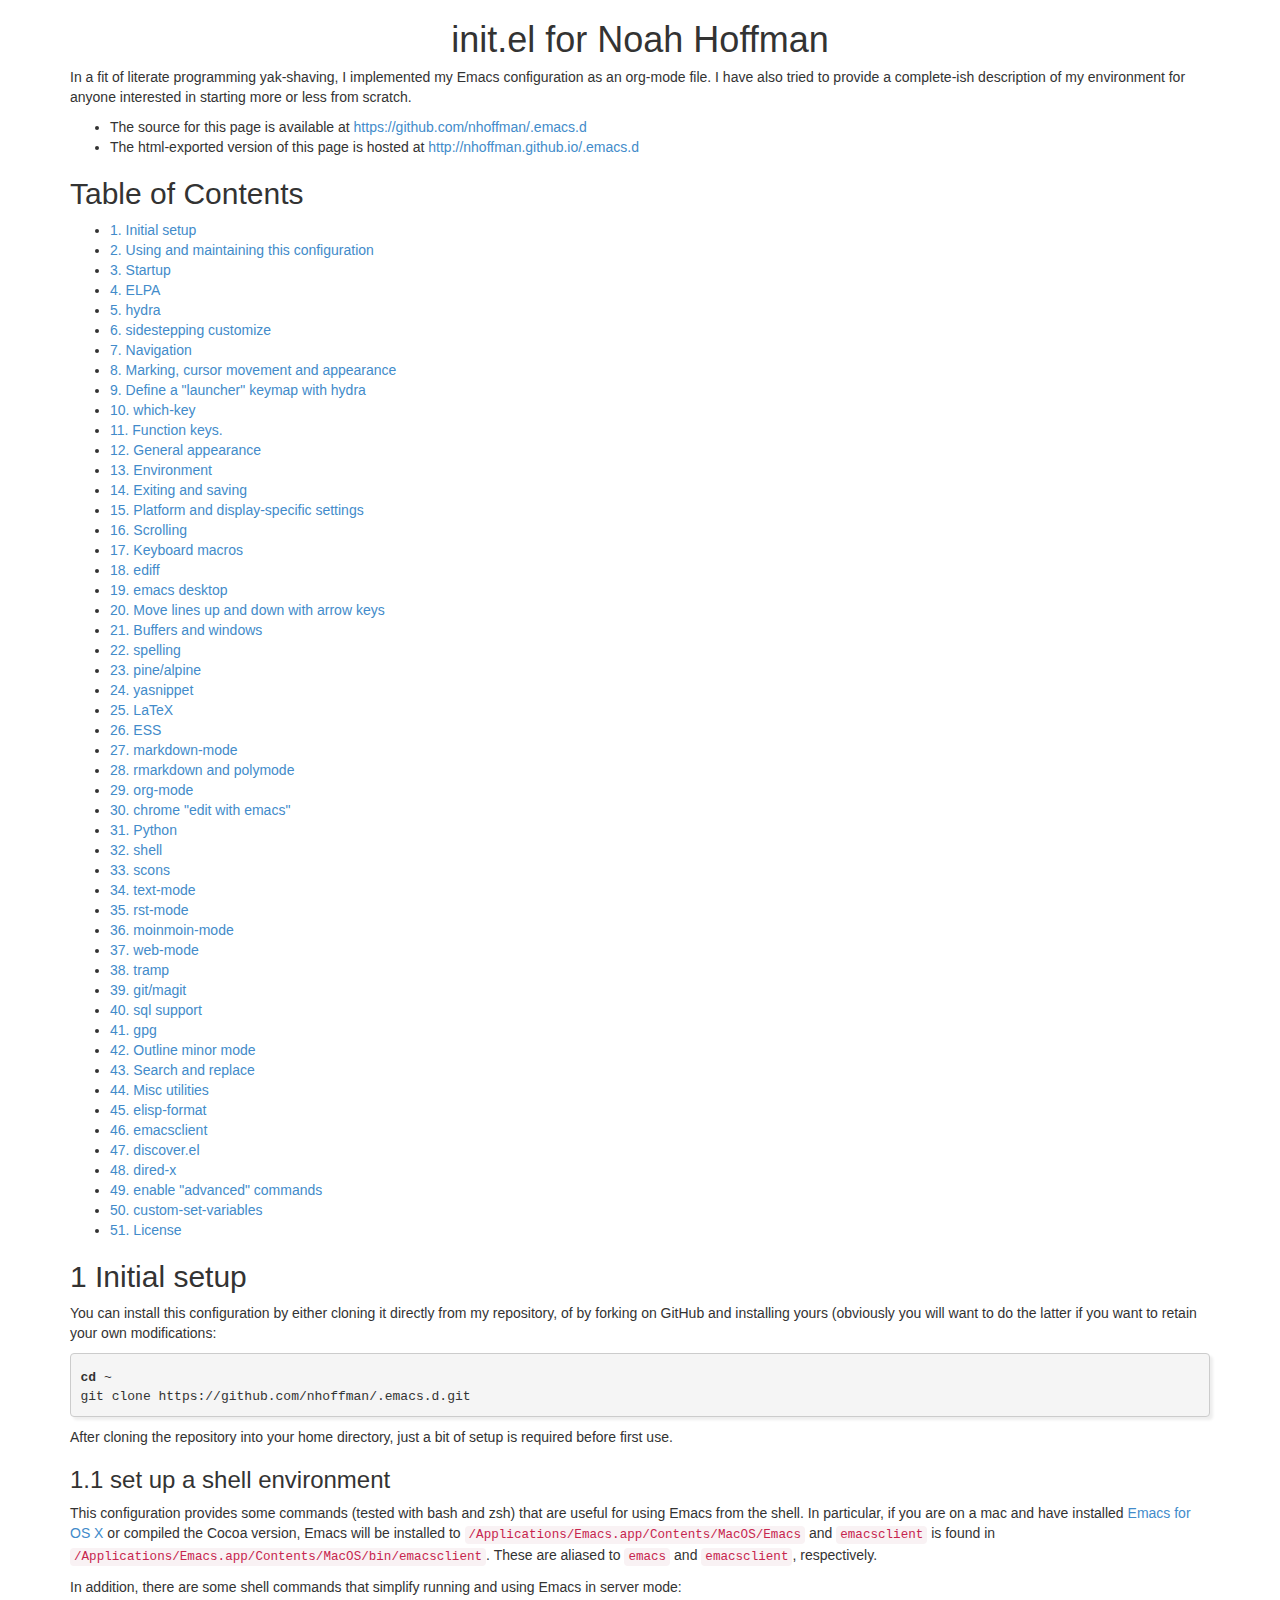
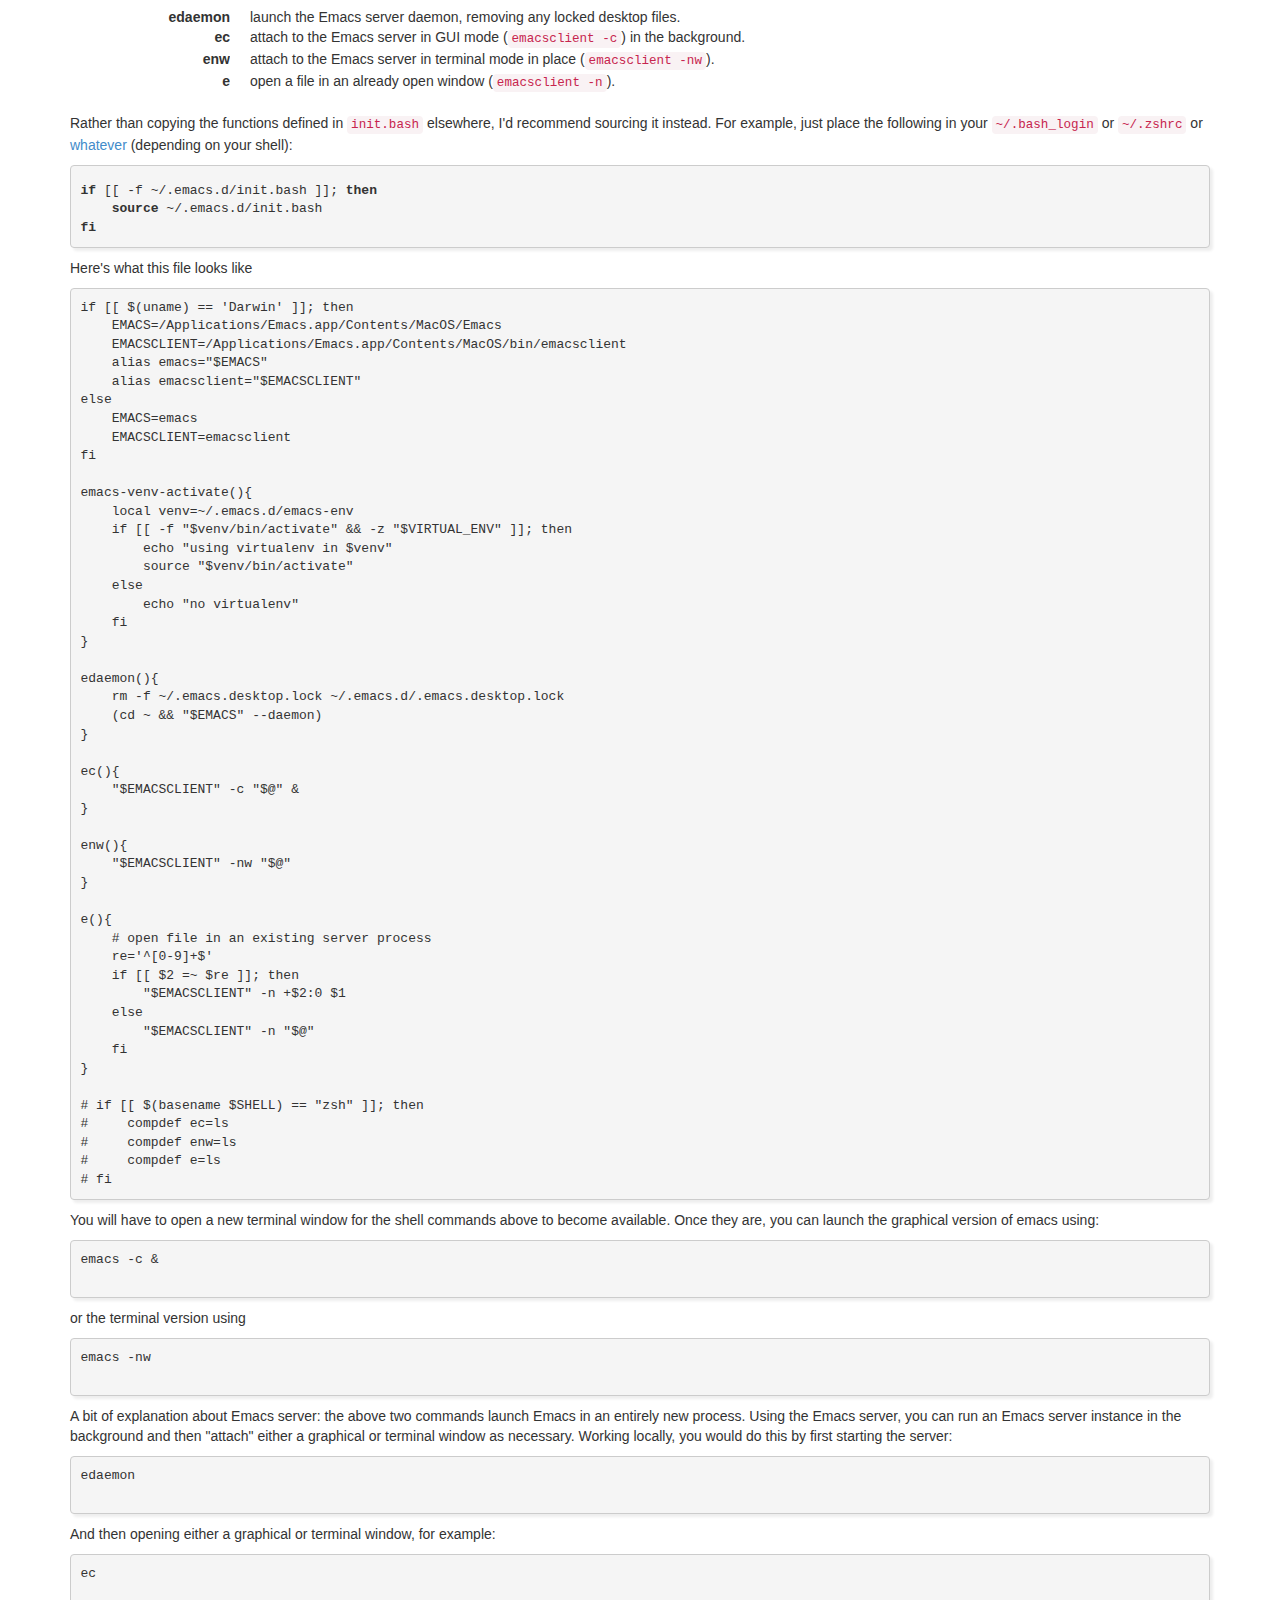
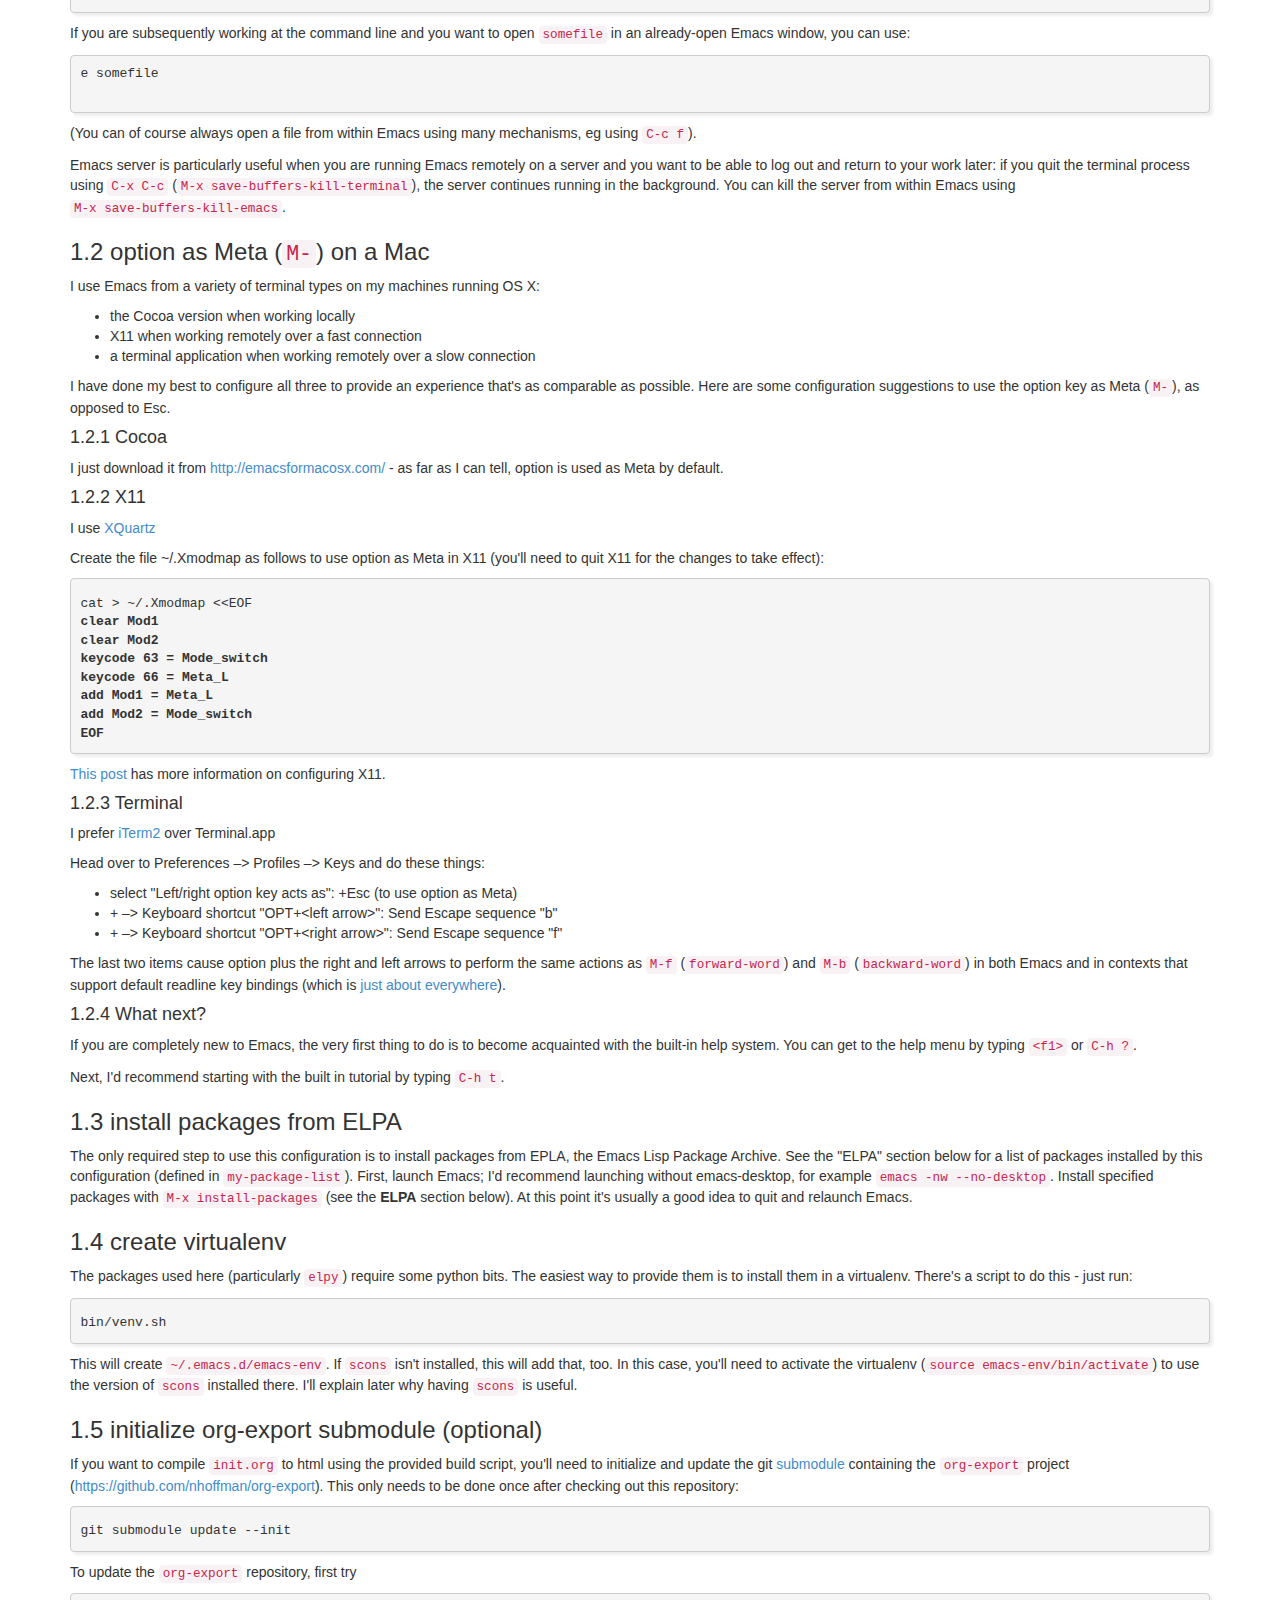
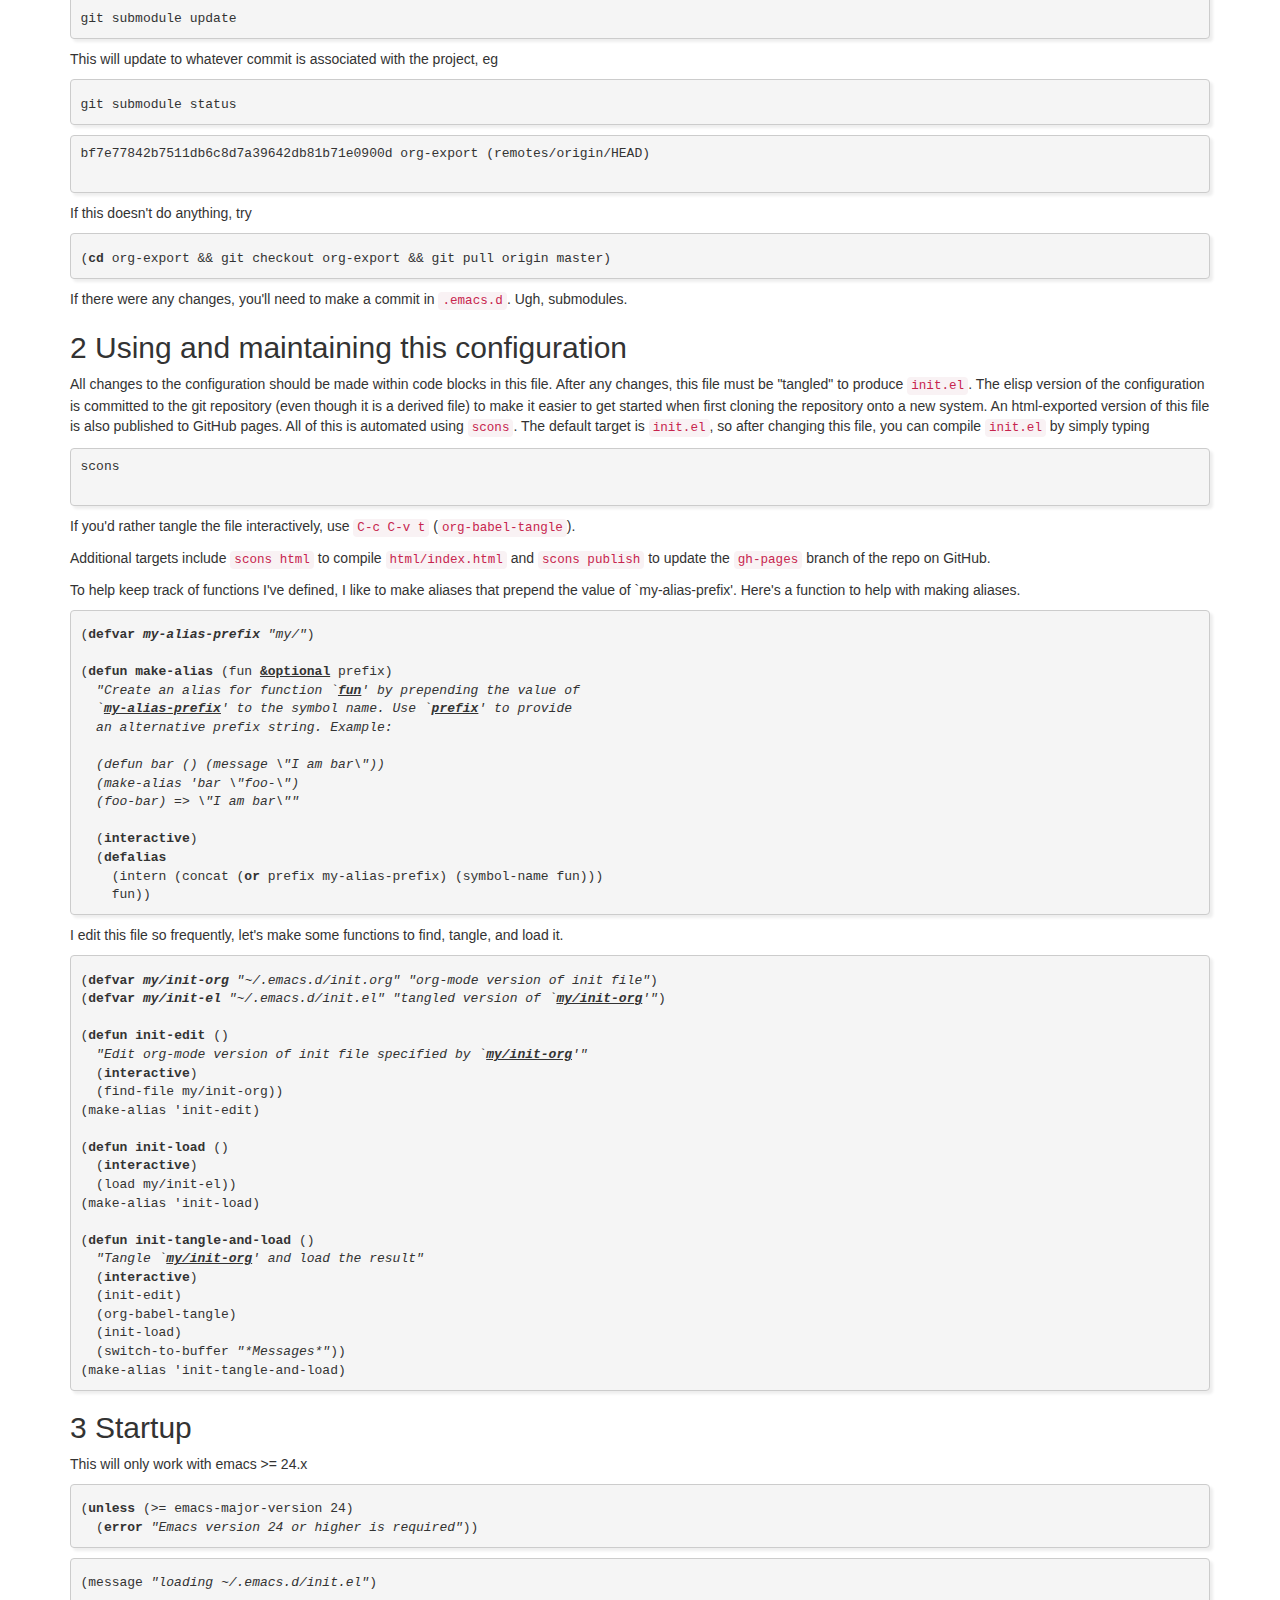
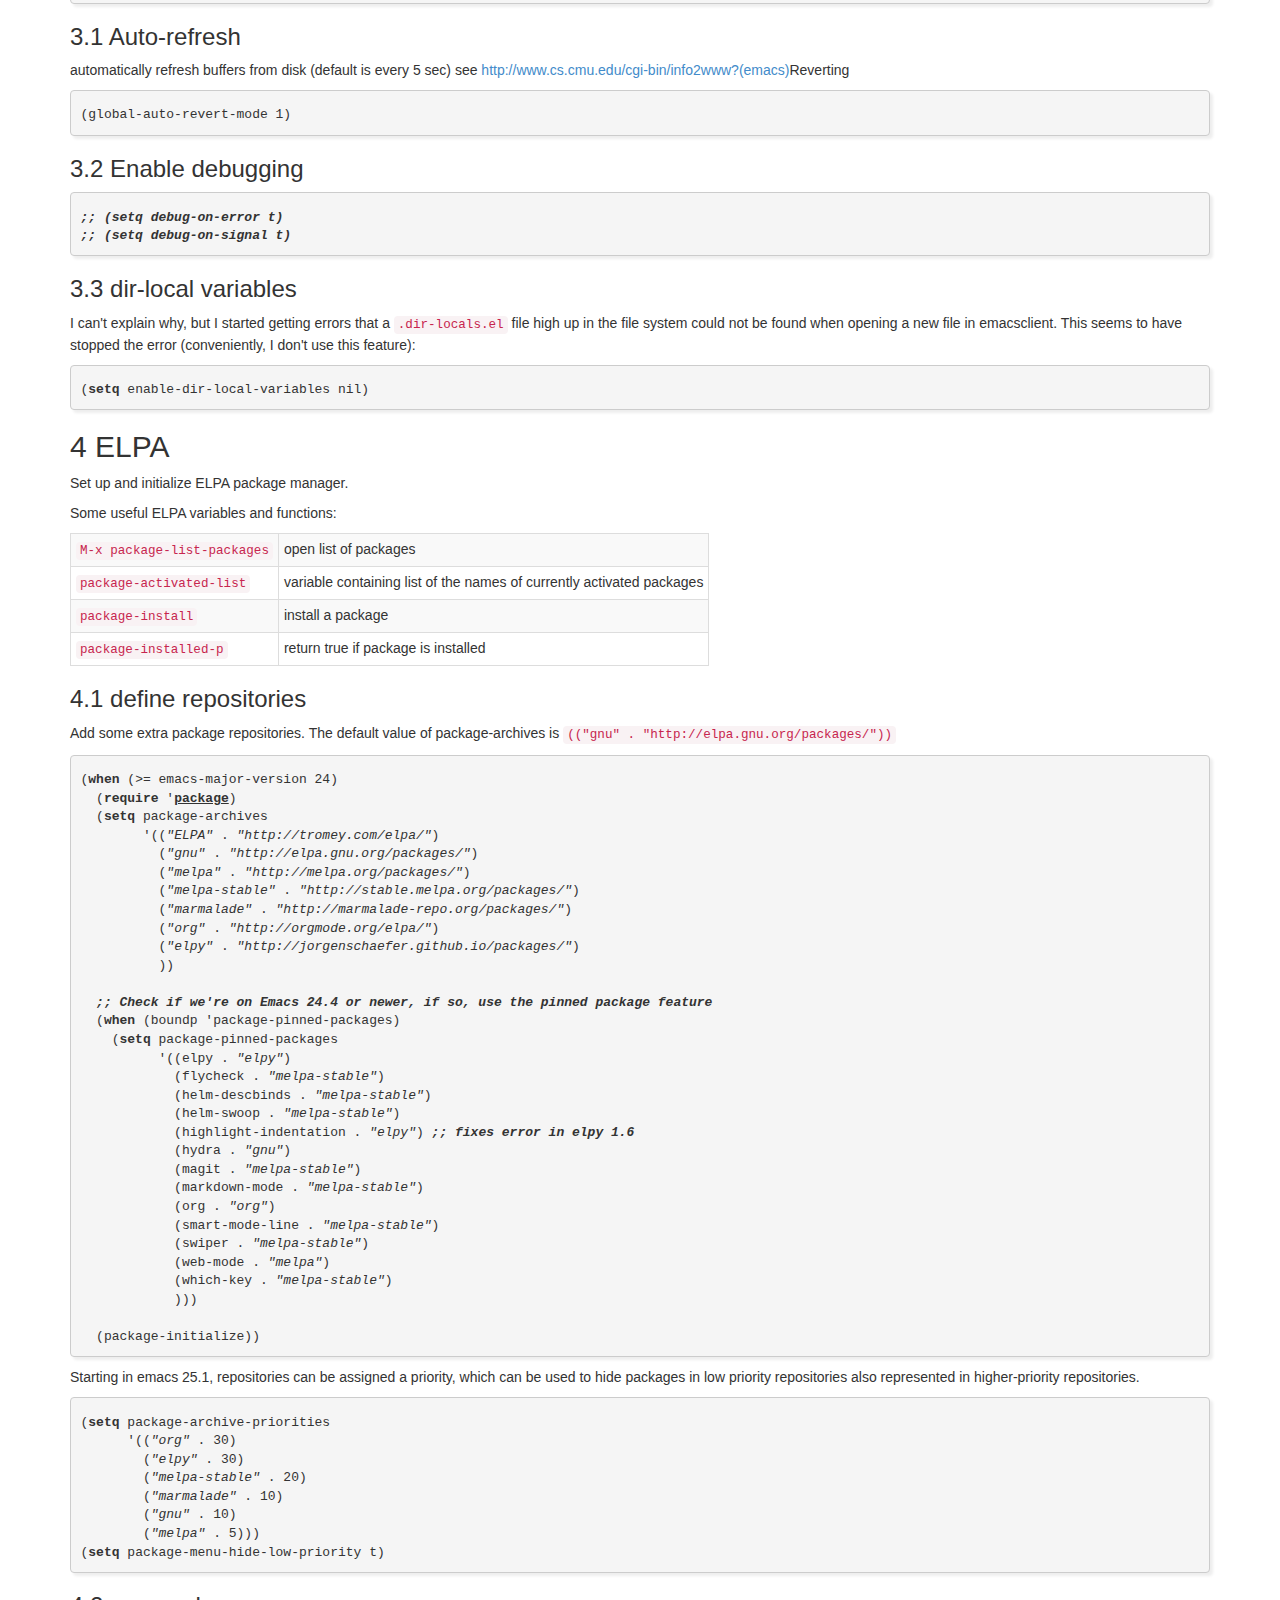
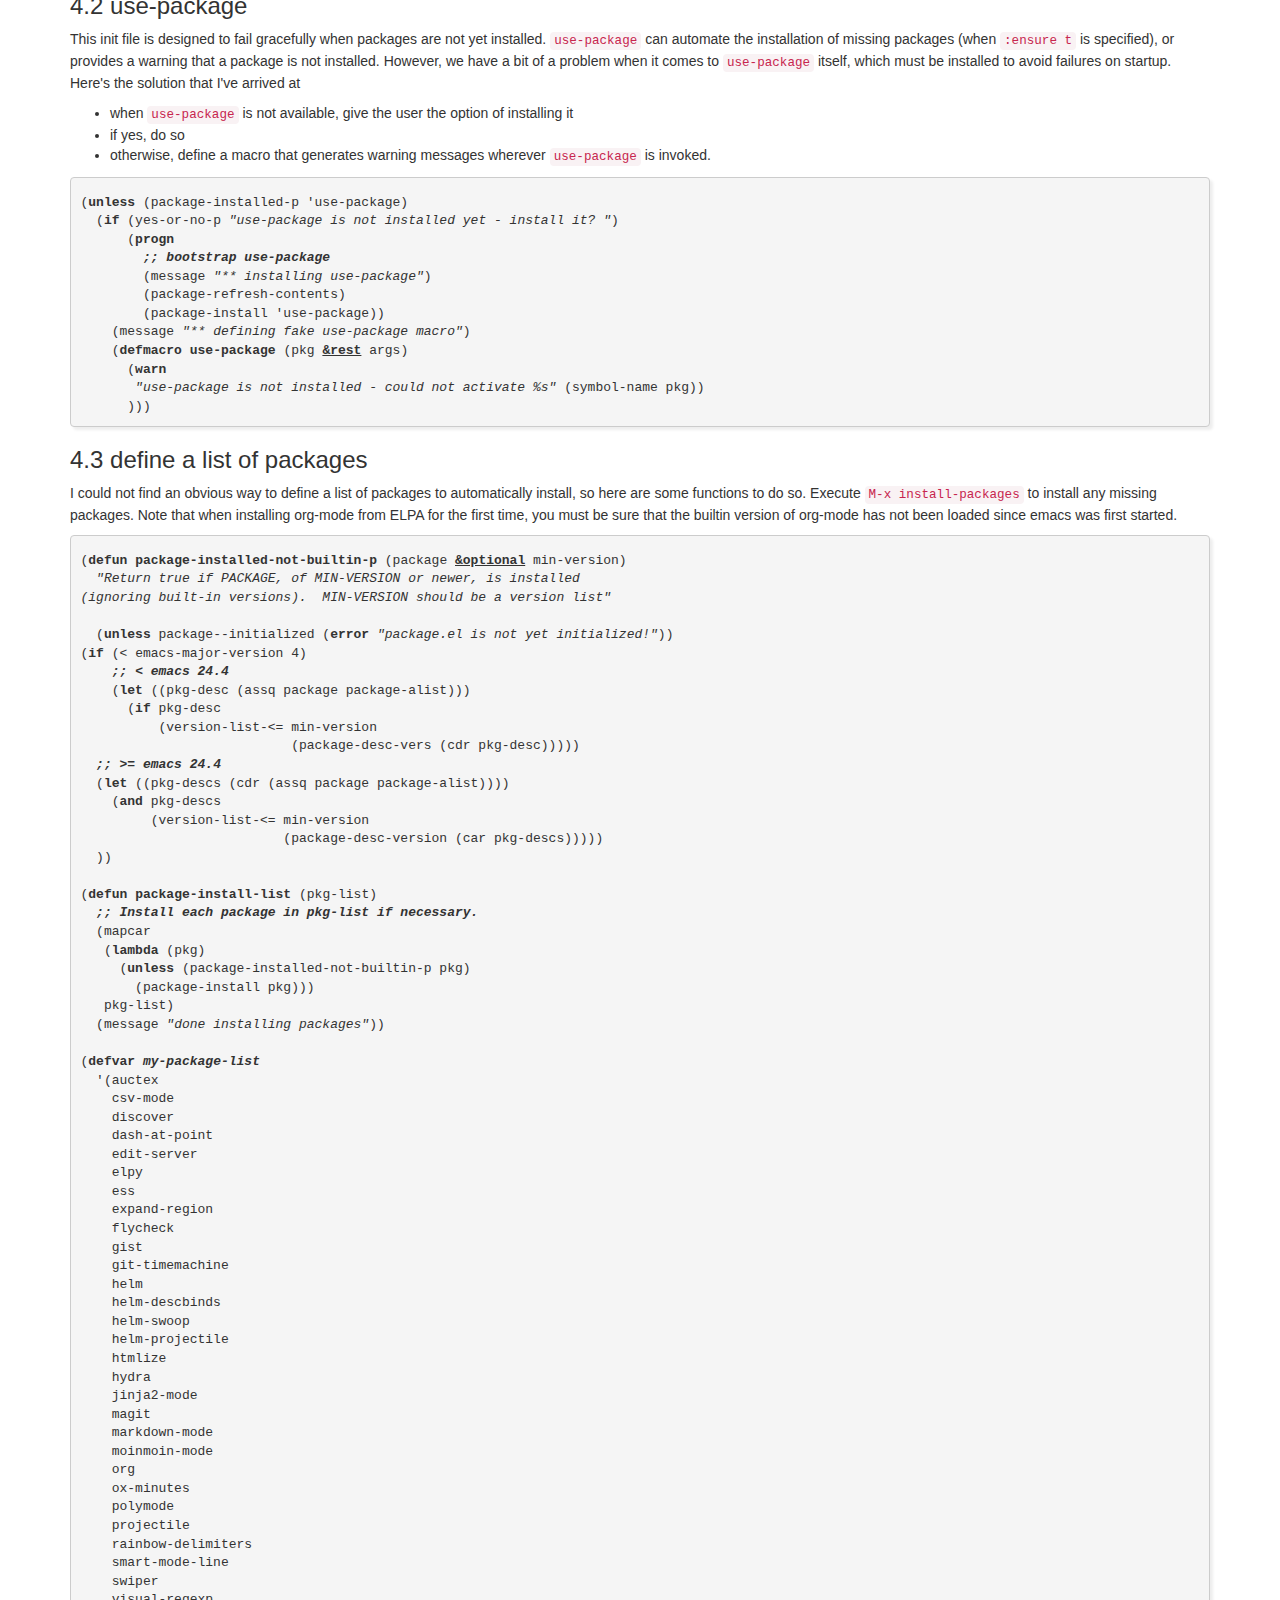
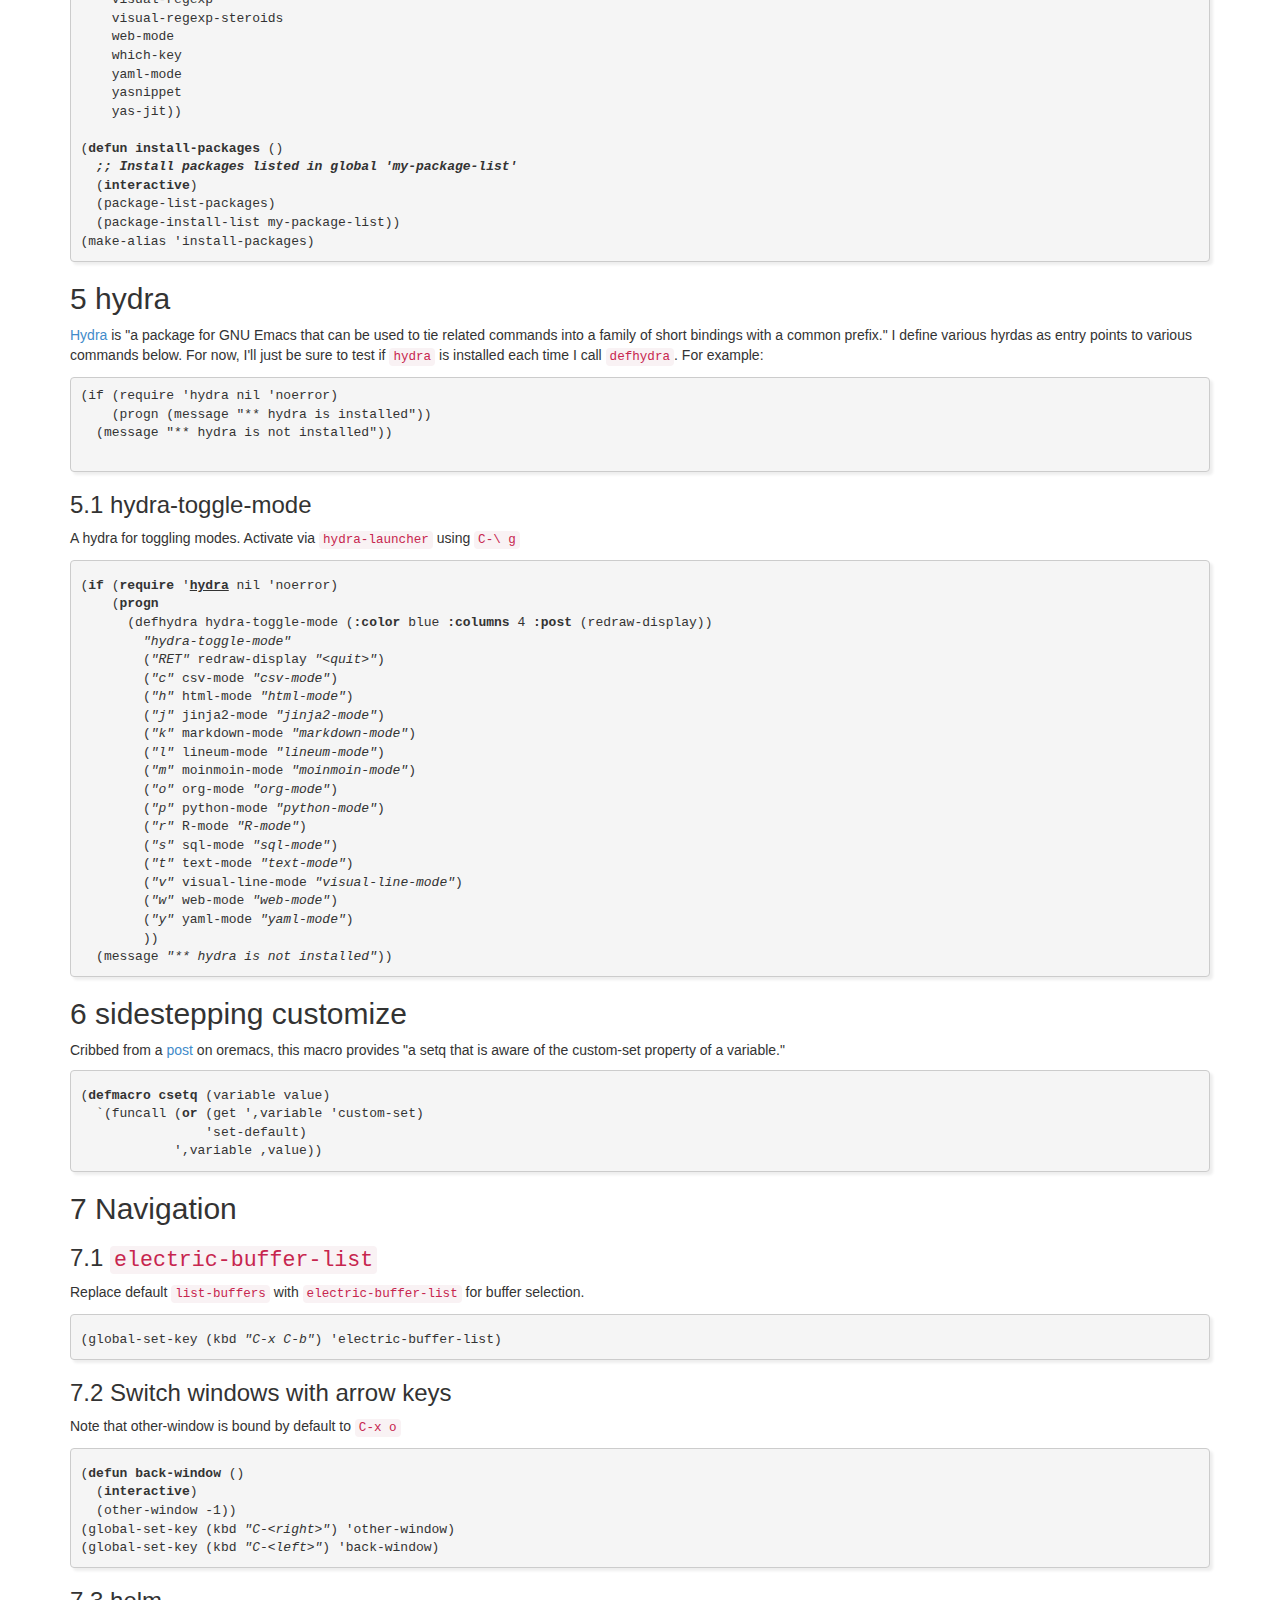
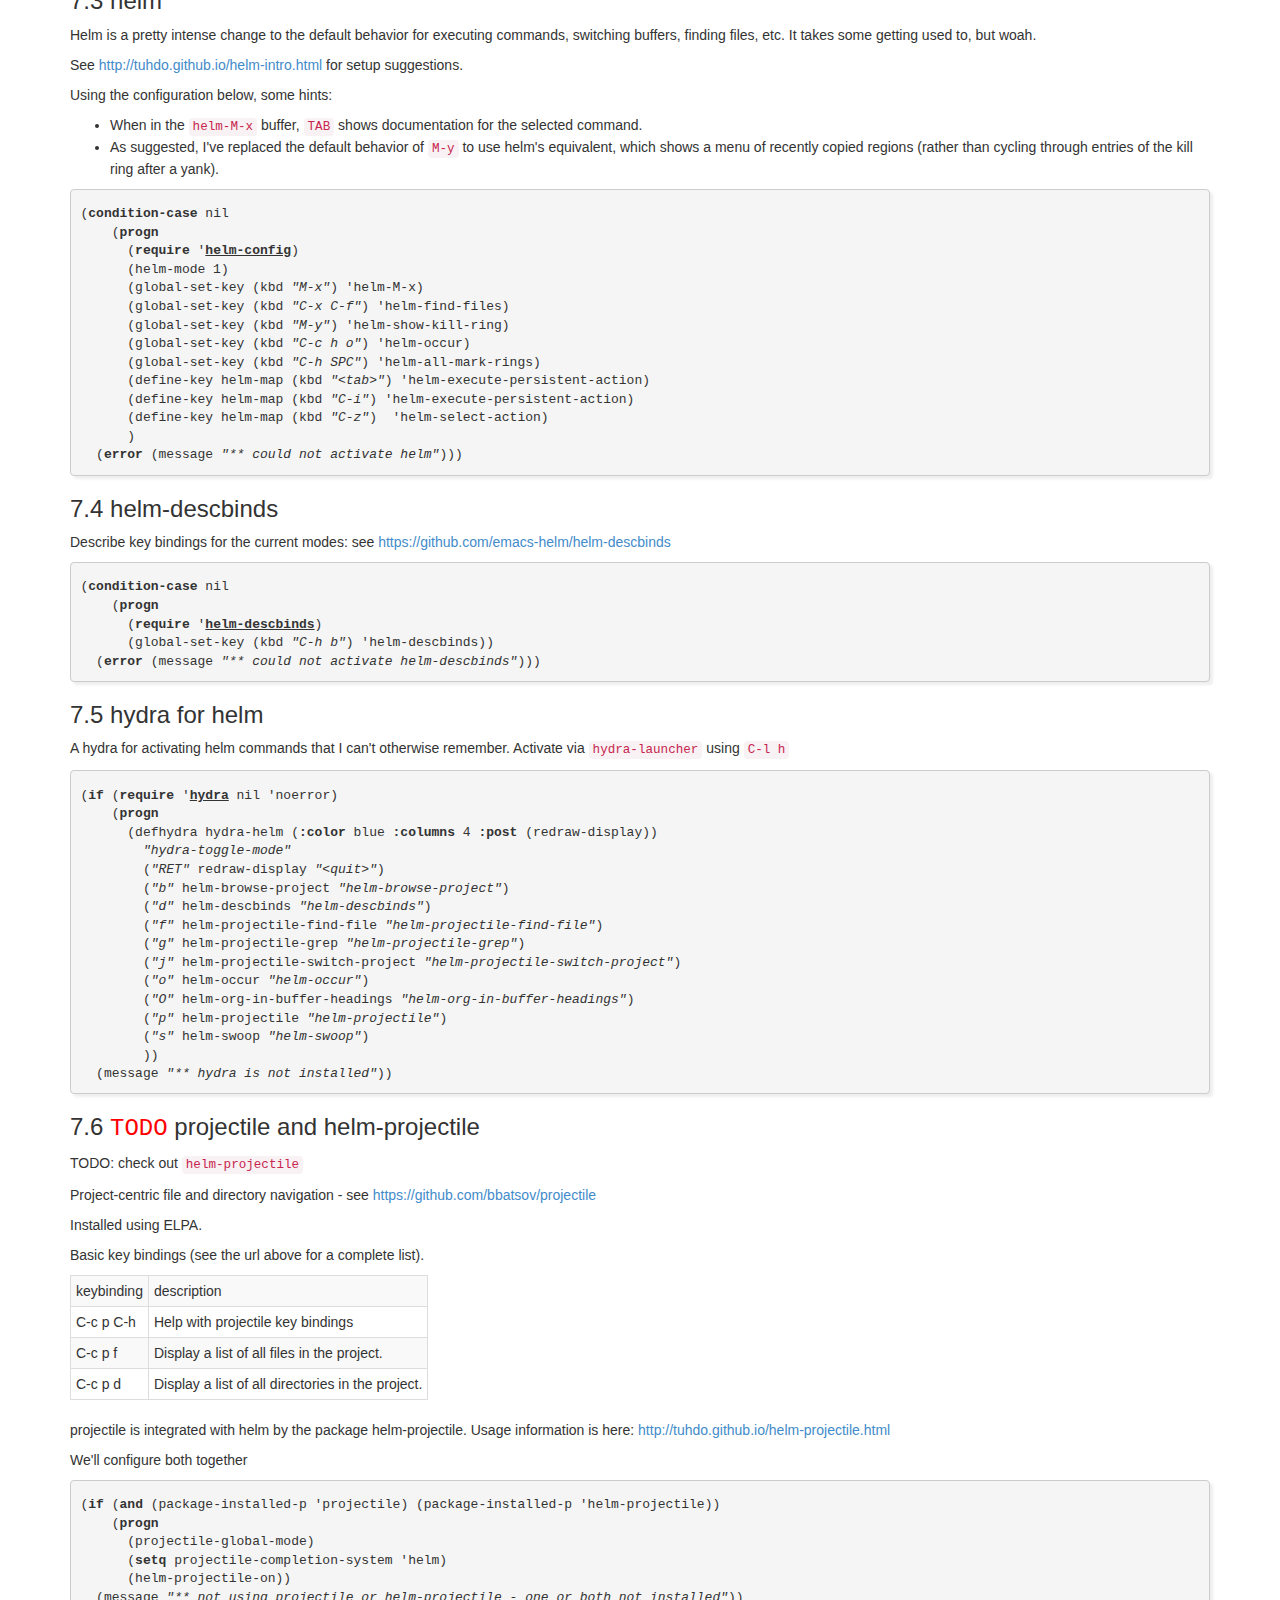
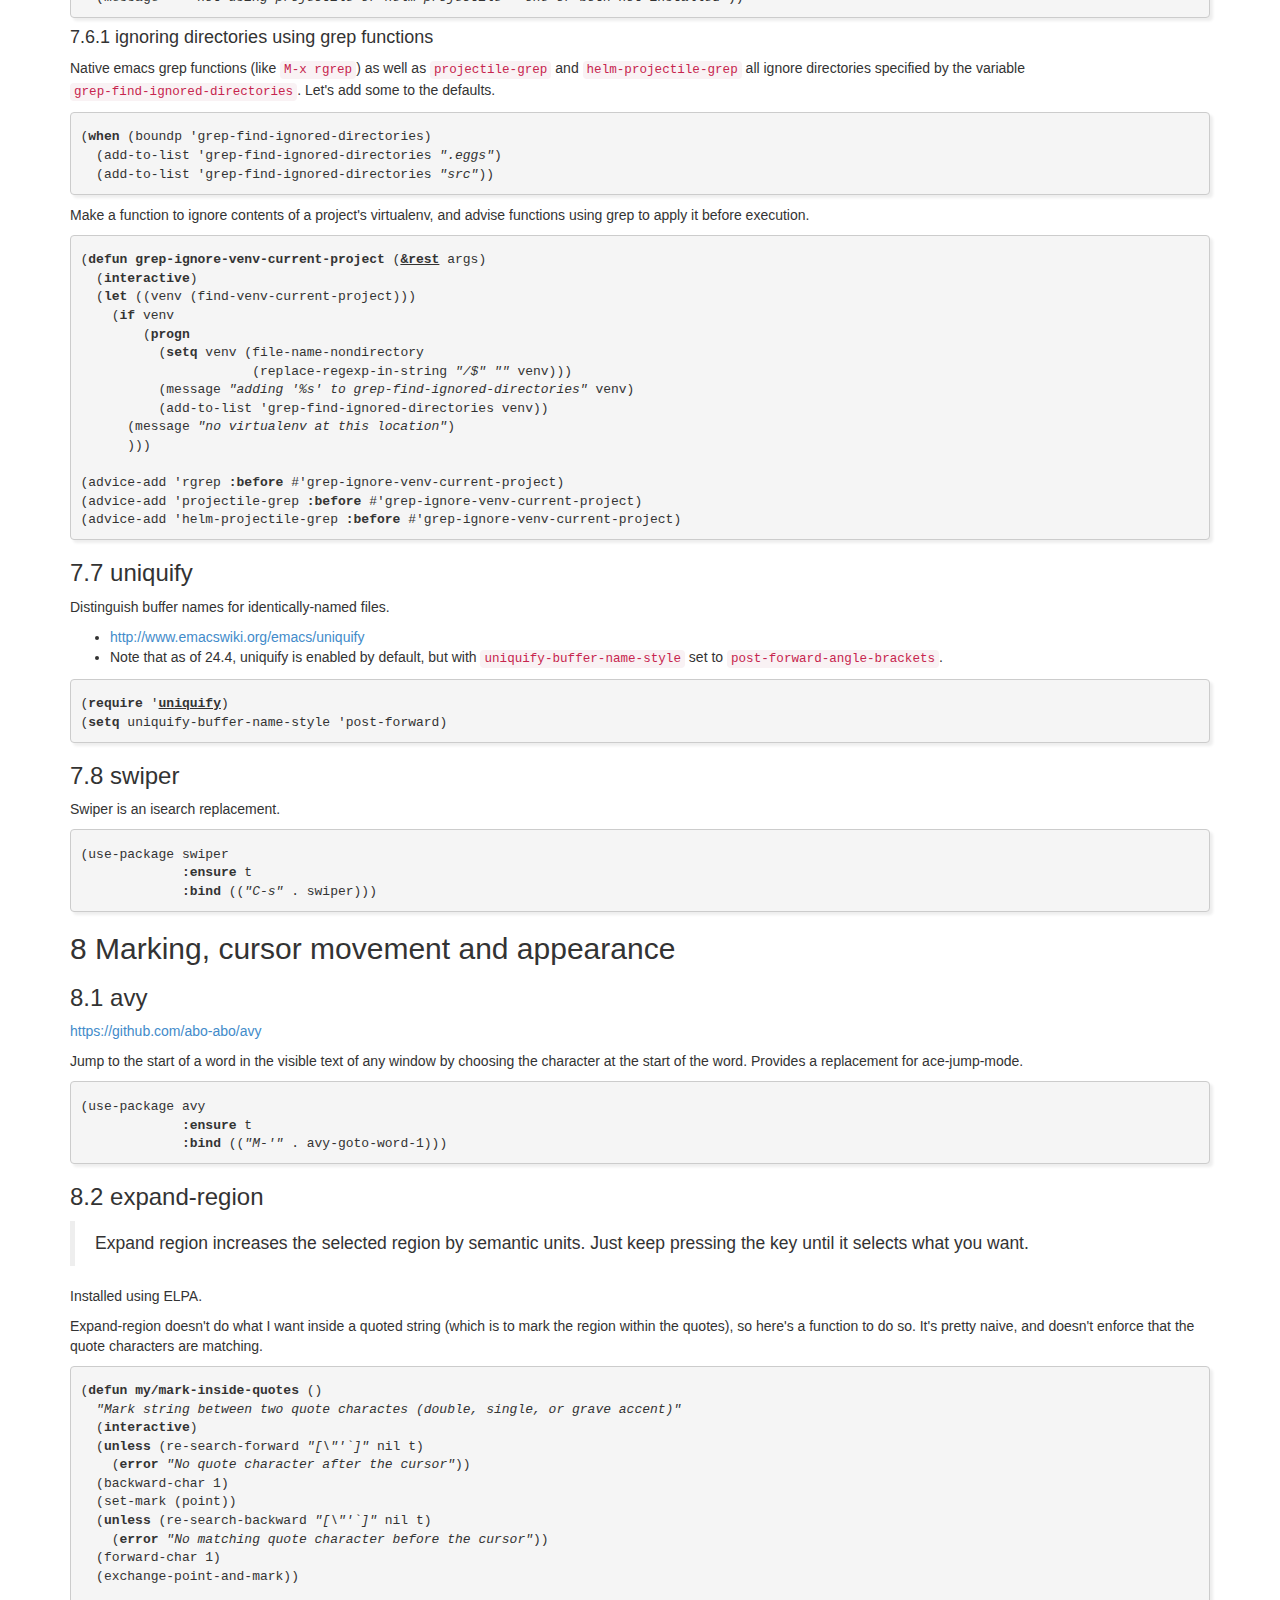
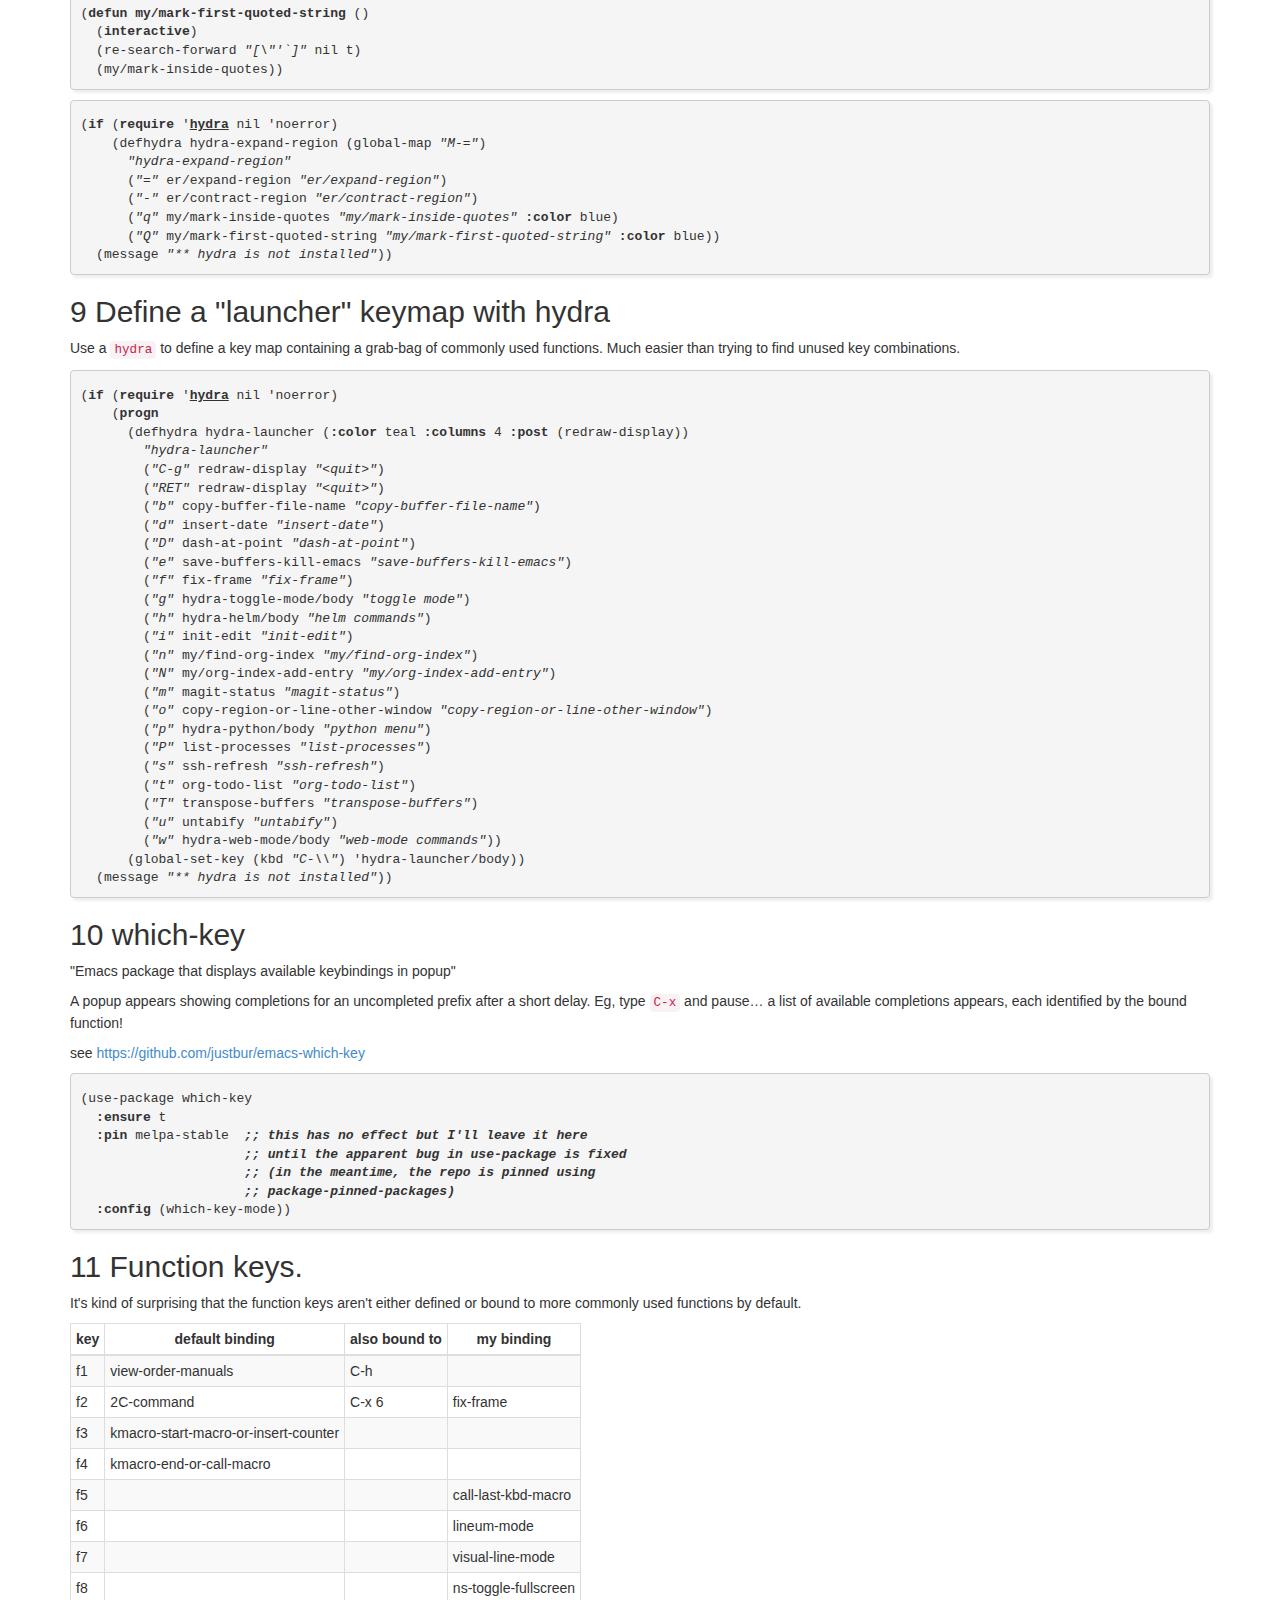
==== commit 339cdc94: "Update documentation" ====
--- a/index.html
+++ b/index.html
@@ -1,23 +1,30 @@
 <!DOCTYPE html>
-<html>
+<html lang="en">
 <head>
+<!-- 2017-11-20 Mon 10:00 -->
+<meta charset="utf-8">
+<meta name="viewport" content="width=device-width, initial-scale=1">
 <title>init.el for Noah Hoffman</title>
-<!-- 2016-10-19 Wed 22:24 -->
-<meta  charset="utf-8">
-<meta  name="generator" content="Org-mode">
-<meta  name="author" content="Noah Hoffman">
+<meta name="generator" content="Org mode">
+<meta name="author" content="Noah Hoffman">
 <style type="text/css">
  <!--/*--><![CDATA[/*><!--*/
-  .title  { text-align: center; }
+  .title  { text-align: center;
+             margin-bottom: .2em; }
+  .subtitle { text-align: center;
+              font-size: medium;
+              font-weight: bold;
+              margin-top:0; }
   .todo   { font-family: monospace; color: red; }
-  .done   { color: green; }
+  .done   { font-family: monospace; color: green; }
+  .priority { font-family: monospace; color: orange; }
   .tag    { background-color: #eee; font-family: monospace;
             padding: 2px; font-size: 80%; font-weight: normal; }
   .timestamp { color: #bebebe; }
   .timestamp-kwd { color: #5f9ea0; }
-  .right  { margin-left: auto; margin-right: 0px;  text-align: right; }
-  .left   { margin-left: 0px;  margin-right: auto; text-align: left; }
-  .center { margin-left: auto; margin-right: auto; text-align: center; }
+  .org-right  { margin-left: auto; margin-right: 0px;  text-align: right; }
+  .org-left   { margin-left: 0px;  margin-right: auto; text-align: left; }
+  .org-center { margin-left: auto; margin-right: auto; text-align: center; }
   .underline { text-decoration: underline; }
   #postamble p, #preamble p { font-size: 90%; margin: .2em; }
   p.verse { margin-left: 3%; }
@@ -44,27 +51,111 @@
     border: 1px solid black;
   }
   pre.src:hover:before { display: inline;}
-  pre.src-sh:before    { content: 'sh'; }
-  pre.src-bash:before  { content: 'sh'; }
+  /* Languages per Org manual */
+  pre.src-asymptote:before { content: 'Asymptote'; }
+  pre.src-awk:before { content: 'Awk'; }
+  pre.src-C:before { content: 'C'; }
+  /* pre.src-C++ doesn't work in CSS */
+  pre.src-clojure:before { content: 'Clojure'; }
+  pre.src-css:before { content: 'CSS'; }
+  pre.src-D:before { content: 'D'; }
+  pre.src-ditaa:before { content: 'ditaa'; }
+  pre.src-dot:before { content: 'Graphviz'; }
+  pre.src-calc:before { content: 'Emacs Calc'; }
   pre.src-emacs-lisp:before { content: 'Emacs Lisp'; }
-  pre.src-R:before     { content: 'R'; }
-  pre.src-perl:before  { content: 'Perl'; }
-  pre.src-java:before  { content: 'Java'; }
-  pre.src-sql:before   { content: 'SQL'; }
+  pre.src-fortran:before { content: 'Fortran'; }
+  pre.src-gnuplot:before { content: 'gnuplot'; }
+  pre.src-haskell:before { content: 'Haskell'; }
+  pre.src-hledger:before { content: 'hledger'; }
+  pre.src-java:before { content: 'Java'; }
+  pre.src-js:before { content: 'Javascript'; }
+  pre.src-latex:before { content: 'LaTeX'; }
+  pre.src-ledger:before { content: 'Ledger'; }
+  pre.src-lisp:before { content: 'Lisp'; }
+  pre.src-lilypond:before { content: 'Lilypond'; }
+  pre.src-lua:before { content: 'Lua'; }
+  pre.src-matlab:before { content: 'MATLAB'; }
+  pre.src-mscgen:before { content: 'Mscgen'; }
+  pre.src-ocaml:before { content: 'Objective Caml'; }
+  pre.src-octave:before { content: 'Octave'; }
+  pre.src-org:before { content: 'Org mode'; }
+  pre.src-oz:before { content: 'OZ'; }
+  pre.src-plantuml:before { content: 'Plantuml'; }
+  pre.src-processing:before { content: 'Processing.js'; }
+  pre.src-python:before { content: 'Python'; }
+  pre.src-R:before { content: 'R'; }
+  pre.src-ruby:before { content: 'Ruby'; }
+  pre.src-sass:before { content: 'Sass'; }
+  pre.src-scheme:before { content: 'Scheme'; }
+  pre.src-screen:before { content: 'Gnu Screen'; }
+  pre.src-sed:before { content: 'Sed'; }
+  pre.src-sh:before { content: 'shell'; }
+  pre.src-sql:before { content: 'SQL'; }
+  pre.src-sqlite:before { content: 'SQLite'; }
+  /* additional languages in org.el's org-babel-load-languages alist */
+  pre.src-forth:before { content: 'Forth'; }
+  pre.src-io:before { content: 'IO'; }
+  pre.src-J:before { content: 'J'; }
+  pre.src-makefile:before { content: 'Makefile'; }
+  pre.src-maxima:before { content: 'Maxima'; }
+  pre.src-perl:before { content: 'Perl'; }
+  pre.src-picolisp:before { content: 'Pico Lisp'; }
+  pre.src-scala:before { content: 'Scala'; }
+  pre.src-shell:before { content: 'Shell Script'; }
+  pre.src-ebnf2ps:before { content: 'ebfn2ps'; }
+  /* additional language identifiers per "defun org-babel-execute"
+       in ob-*.el */
+  pre.src-cpp:before  { content: 'C++'; }
+  pre.src-abc:before  { content: 'ABC'; }
+  pre.src-coq:before  { content: 'Coq'; }
+  pre.src-groovy:before  { content: 'Groovy'; }
+  /* additional language identifiers from org-babel-shell-names in
+     ob-shell.el: ob-shell is the only babel language using a lambda to put
+     the execution function name together. */
+  pre.src-bash:before  { content: 'bash'; }
+  pre.src-csh:before  { content: 'csh'; }
+  pre.src-ash:before  { content: 'ash'; }
+  pre.src-dash:before  { content: 'dash'; }
+  pre.src-ksh:before  { content: 'ksh'; }
+  pre.src-mksh:before  { content: 'mksh'; }
+  pre.src-posh:before  { content: 'posh'; }
+  /* Additional Emacs modes also supported by the LaTeX listings package */
+  pre.src-ada:before { content: 'Ada'; }
+  pre.src-asm:before { content: 'Assembler'; }
+  pre.src-caml:before { content: 'Caml'; }
+  pre.src-delphi:before { content: 'Delphi'; }
+  pre.src-html:before { content: 'HTML'; }
+  pre.src-idl:before { content: 'IDL'; }
+  pre.src-mercury:before { content: 'Mercury'; }
+  pre.src-metapost:before { content: 'MetaPost'; }
+  pre.src-modula-2:before { content: 'Modula-2'; }
+  pre.src-pascal:before { content: 'Pascal'; }
+  pre.src-ps:before { content: 'PostScript'; }
+  pre.src-prolog:before { content: 'Prolog'; }
+  pre.src-simula:before { content: 'Simula'; }
+  pre.src-tcl:before { content: 'tcl'; }
+  pre.src-tex:before { content: 'TeX'; }
+  pre.src-plain-tex:before { content: 'Plain TeX'; }
+  pre.src-verilog:before { content: 'Verilog'; }
+  pre.src-vhdl:before { content: 'VHDL'; }
+  pre.src-xml:before { content: 'XML'; }
+  pre.src-nxml:before { content: 'XML'; }
+  /* add a generic configuration mode; LaTeX export needs an additional
+     (add-to-list 'org-latex-listings-langs '(conf " ")) in .emacs */
+  pre.src-conf:before { content: 'Configuration File'; }
 
   table { border-collapse:collapse; }
   caption.t-above { caption-side: top; }
   caption.t-bottom { caption-side: bottom; }
   td, th { vertical-align:top;  }
-  th.right  { text-align: center;  }
-  th.left   { text-align: center;   }
-  th.center { text-align: center; }
-  td.right  { text-align: right;  }
-  td.left   { text-align: left;   }
-  td.center { text-align: center; }
+  th.org-right  { text-align: center;  }
+  th.org-left   { text-align: center;   }
+  th.org-center { text-align: center; }
+  td.org-right  { text-align: right;  }
+  td.org-left   { text-align: left;   }
+  td.org-center { text-align: center; }
   dt { font-weight: bold; }
-  .footpara:nth-child(2) { display: inline; }
-  .footpara { display: block; }
+  .footpara { display: inline; }
   .footdef  { margin-bottom: 1em; }
   .figure { padding: 1em; }
   .figure p { text-align: center; }
@@ -84,25 +175,25 @@
     { font-size: 10px; font-weight: bold; white-space: nowrap; }
   .org-info-js_search-highlight
     { background-color: #ffff00; color: #000000; font-weight: bold; }
+  .org-svg { width: 90%; }
   /*]]>*/-->
 </style>
 <style type="text/css">
 HTTP/1.1 200 OK
-Date: Thu, 20 Oct 2016 05:24:05 GMT
+Date: Mon, 20 Nov 2017 18:00:56 GMT
+Content-Type: text/css
+Transfer-Encoding: chunked
+Connection: keep-alive
 Last-Modified: Thu, 13 Feb 2014 17:33:55 GMT
-ETag: "8a7442ca6bedd62cec4881040b9a9e83"
+ETag: W/"8a7442ca6bedd62cec4881040b9a9e83"
 Server: NetDNA-cache/2.2
-Expires: Sun, 15 Oct 2017 05:24:05 GMT
+Expires: Thu, 15 Nov 2018 18:00:56 GMT
 Cache-Control: max-age=31104000
 Vary: Accept-Encoding
 Access-Control-Allow-Origin: *
 X-Hello-Human: Say hello back! @getBootstrapCDN on Twitter
-Content-Type: text/css
+X-Cache: HIT
 Content-Encoding: gzip
-X-Cache: HIT
-Content-Length: 20045
-Connection: keep-alive
-Accept-Ranges: bytes
 
 /*!
  * Bootstrap v3.1.1 (http://getbootstrap.com)
@@ -117,7 +208,7 @@
 @licstart  The following is the entire license notice for the
 JavaScript code in this tag.
 
-Copyright (C) 2012-2013 Free Software Foundation, Inc.
+Copyright (C) 2012-2017 Free Software Foundation, Inc.
 
 The JavaScript code in this tag is free software: you can
 redistribute it and/or modify it under the terms of the GNU
@@ -170,72 +261,71 @@
 </p>
 
 <ul class="org-ul">
-<li>The source for this page is available at <a href="https://github.com/nhoffman/.emacs.d">https://github.com/nhoffman/.emacs.d</a>
-</li>
-<li>The html-exported version of this page is hosted at <a href="http://nhoffman.github.io/.emacs.d">http://nhoffman.github.io/.emacs.d</a>
-</li>
+<li>The source for this page is available at <a href="https://github.com/nhoffman/.emacs.d">https://github.com/nhoffman/.emacs.d</a></li>
+<li>The html-exported version of this page is hosted at <a href="http://nhoffman.github.io/.emacs.d">http://nhoffman.github.io/.emacs.d</a></li>
 </ul>
 
 <div id="table-of-contents">
 <h2>Table of Contents</h2>
 <div id="text-table-of-contents">
 <ul>
-<li><a href="#sec-1">1. Initial setup</a></li>
-<li><a href="#sec-2">2. Using and maintaining this configuration</a></li>
-<li><a href="#sec-3">3. Startup</a></li>
-<li><a href="#sec-4">4. ELPA</a></li>
-<li><a href="#sec-5">5. hydra</a></li>
-<li><a href="#sec-6">6. sidestepping customize</a></li>
-<li><a href="#sec-7">7. Navigation</a></li>
-<li><a href="#sec-8">8. Marking, cursor movement and appearance</a></li>
-<li><a href="#sec-9">9. Define a "launcher" keymap with hydra</a></li>
-<li><a href="#sec-10">10. which-key</a></li>
-<li><a href="#sec-11">11. Function keys.</a></li>
-<li><a href="#sec-12">12. General appearance</a></li>
-<li><a href="#sec-13">13. Environment</a></li>
-<li><a href="#sec-14">14. Exiting and saving</a></li>
-<li><a href="#sec-15">15. Platform and display-specific settings</a></li>
-<li><a href="#sec-16">16. Scrolling</a></li>
-<li><a href="#sec-17">17. Keyboard macros</a></li>
-<li><a href="#sec-18">18. ediff</a></li>
-<li><a href="#sec-19">19. emacs desktop</a></li>
-<li><a href="#sec-20">20. Move lines up and down with arrow keys</a></li>
-<li><a href="#sec-21">21. Buffers and windows</a></li>
-<li><a href="#sec-22">22. spelling</a></li>
-<li><a href="#sec-23">23. pine/alpine</a></li>
-<li><a href="#sec-24">24. yasnippet</a></li>
-<li><a href="#sec-25">25. LaTeX</a></li>
-<li><a href="#sec-26">26. ESS</a></li>
-<li><a href="#sec-27">27. markdown-mode</a></li>
-<li><a href="#sec-28">28. rmarkdown and polymode</a></li>
-<li><a href="#sec-29">29. org-mode</a></li>
-<li><a href="#sec-30">30. chrome "edit with emacs"</a></li>
-<li><a href="#sec-31">31. Python</a></li>
-<li><a href="#sec-32">32. shell</a></li>
-<li><a href="#sec-33">33. scons</a></li>
-<li><a href="#sec-34">34. text-mode</a></li>
-<li><a href="#sec-35">35. rst-mode</a></li>
-<li><a href="#sec-36">36. moinmoin-mode</a></li>
-<li><a href="#sec-37">37. tramp</a></li>
-<li><a href="#sec-38">38. git/magit</a></li>
-<li><a href="#sec-39">39. sql support</a></li>
-<li><a href="#sec-40">40. gpg</a></li>
-<li><a href="#sec-41">41. Outline minor mode</a></li>
-<li><a href="#sec-42">42. Search and replace</a></li>
-<li><a href="#sec-43">43. Misc utilities</a></li>
-<li><a href="#sec-44">44. elisp-format</a></li>
-<li><a href="#sec-45">45. emacsclient</a></li>
-<li><a href="#sec-46">46. discover.el</a></li>
-<li><a href="#sec-47">47. dired-x</a></li>
-<li><a href="#sec-48">48. enable "advanced" commands</a></li>
-<li><a href="#sec-49">49. custom-set-variables</a></li>
-<li><a href="#sec-50">50. License</a></li>
+<li><a href="#org7fac5e5">1. Initial setup</a></li>
+<li><a href="#org120d7ea">2. Using and maintaining this configuration</a></li>
+<li><a href="#org2066191">3. Startup</a></li>
+<li><a href="#org5b378b0">4. ELPA</a></li>
+<li><a href="#org8c71070">5. hydra</a></li>
+<li><a href="#orgf642403">6. sidestepping customize</a></li>
+<li><a href="#orgbab57c1">7. Navigation</a></li>
+<li><a href="#orgc20d89f">8. Marking, cursor movement and appearance</a></li>
+<li><a href="#org767828e">9. Define a "launcher" keymap with hydra</a></li>
+<li><a href="#org059a304">10. which-key</a></li>
+<li><a href="#org6a9199d">11. Function keys.</a></li>
+<li><a href="#org2d41659">12. General appearance</a></li>
+<li><a href="#org0977167">13. Environment</a></li>
+<li><a href="#org3995811">14. Exiting and saving</a></li>
+<li><a href="#org7a0abeb">15. Platform and display-specific settings</a></li>
+<li><a href="#org3298649">16. Scrolling</a></li>
+<li><a href="#org0a92b28">17. Keyboard macros</a></li>
+<li><a href="#org2f28160">18. ediff</a></li>
+<li><a href="#org6cc26ce">19. emacs desktop</a></li>
+<li><a href="#org180f5b0">20. Move lines up and down with arrow keys</a></li>
+<li><a href="#org6daf7c7">21. Buffers and windows</a></li>
+<li><a href="#org874da1d">22. spelling</a></li>
+<li><a href="#orgef07fff">23. pine/alpine</a></li>
+<li><a href="#org4aa8f34">24. yasnippet</a></li>
+<li><a href="#org3a16888">25. LaTeX</a></li>
+<li><a href="#org9b94ad8">26. ESS</a></li>
+<li><a href="#org1f8e998">27. markdown-mode</a></li>
+<li><a href="#org1240820">28. rmarkdown and polymode</a></li>
+<li><a href="#org1eef481">29. org-mode</a></li>
+<li><a href="#orgac4f851">30. chrome "edit with emacs"</a></li>
+<li><a href="#orge0058c7">31. Python</a></li>
+<li><a href="#orge6c8ab9">32. shell</a></li>
+<li><a href="#org94c2929">33. scons</a></li>
+<li><a href="#org5508a7e">34. text-mode</a></li>
+<li><a href="#org9aef3af">35. rst-mode</a></li>
+<li><a href="#orga152dbf">36. moinmoin-mode</a></li>
+<li><a href="#org95c4788">37. web-mode</a></li>
+<li><a href="#orgfb04c6a">38. tramp</a></li>
+<li><a href="#org26df01b">39. git/magit</a></li>
+<li><a href="#org82e8b45">40. sql support</a></li>
+<li><a href="#org0aec107">41. gpg</a></li>
+<li><a href="#org387789e">42. Outline minor mode</a></li>
+<li><a href="#org8b008ac">43. Search and replace</a></li>
+<li><a href="#orgfd64d91">44. Misc utilities</a></li>
+<li><a href="#org4dc5021">45. elisp-format</a></li>
+<li><a href="#orgcfd5717">46. emacsclient</a></li>
+<li><a href="#org14a9e48">47. discover.el</a></li>
+<li><a href="#org84b5e82">48. dired-x</a></li>
+<li><a href="#orgec5bb0a">49. enable "advanced" commands</a></li>
+<li><a href="#orgcb6a6ca">50. custom-set-variables</a></li>
+<li><a href="#org2ea01a2">51. License</a></li>
 </ul>
 </div>
 </div>
 
-<div id="outline-container-sec-1" class="outline-2">
-<h2 id="sec-1"><span class="section-number-2">1</span> Initial setup</h2>
+<div id="outline-container-org7fac5e5" class="outline-2">
+<h2 id="org7fac5e5"><span class="section-number-2">1</span> Initial setup</h2>
 <div class="outline-text-2" id="text-1">
 <p>
 You can install this configuration by either cloning it directly from
@@ -245,8 +335,7 @@
 </p>
 
 <div class="org-src-container">
-
-<pre class="src src-sh">cd ~
+<pre class="src src-sh"><span style="font-weight: bold;">cd</span> ~
 git clone https://github.com/nhoffman/.emacs.d.git
 </pre>
 </div>
@@ -257,8 +346,8 @@
 </p>
 </div>
 
-<div id="outline-container-sec-1-1" class="outline-3">
-<h3 id="sec-1-1"><span class="section-number-3">1.1</span> set up a shell environment</h3>
+<div id="outline-container-org0d34af8" class="outline-3">
+<h3 id="org0d34af8"><span class="section-number-3">1.1</span> set up a shell environment</h3>
 <div class="outline-text-3" id="text-1-1">
 <p>
 This configuration provides some commands (tested with bash and zsh)
@@ -277,14 +366,10 @@
 </p>
 
 <dl class="dl-horizontal">
-<dt> edaemon </dt><dd>launch the Emacs server daemon, removing any locked desktop files.
-</dd>
-<dt> ec </dt><dd>attach to the Emacs server in GUI mode (<code>emacsclient -c</code>) in the background.
-</dd>
-<dt> enw </dt><dd>attach to the Emacs server in terminal mode in place (<code>emacsclient -nw</code>).
-</dd>
-<dt> e </dt><dd>open a file in an already open window (<code>emacsclient -n</code>).
-</dd>
+<dt>edaemon</dt><dd>launch the Emacs server daemon, removing any locked desktop files.</dd>
+<dt>ec</dt><dd>attach to the Emacs server in GUI mode (<code>emacsclient -c</code>) in the background.</dd>
+<dt>enw</dt><dd>attach to the Emacs server in terminal mode in place (<code>emacsclient -nw</code>).</dd>
+<dt>e</dt><dd>open a file in an already open window (<code>emacsclient -n</code>).</dd>
 </dl>
 
 <p>
@@ -295,9 +380,8 @@
 </p>
 
 <div class="org-src-container">
-
 <pre class="src src-sh"><span style="font-weight: bold;">if</span> [[ -f ~/.emacs.d/init.bash ]]; <span style="font-weight: bold;">then</span>
-    source ~/.emacs.d/init.bash
+    <span style="font-weight: bold;">source</span> ~/.emacs.d/init.bash
 <span style="font-weight: bold;">fi</span>
 </pre>
 </div>
@@ -365,6 +449,7 @@
 
 <pre class="example">
 emacs -c &amp;
+
 </pre>
 
 <p>
@@ -373,6 +458,7 @@
 
 <pre class="example">
 emacs -nw
+
 </pre>
 
 <p>
@@ -385,6 +471,7 @@
 
 <pre class="example">
 edaemon
+
 </pre>
 
 <p>
@@ -393,6 +480,7 @@
 
 <pre class="example">
 ec
+
 </pre>
 
 <p>
@@ -402,6 +490,7 @@
 
 <pre class="example">
 e somefile
+
 </pre>
 
 <p>
@@ -420,8 +509,8 @@
 </div>
 </div>
 
-<div id="outline-container-sec-1-2" class="outline-3">
-<h3 id="sec-1-2"><span class="section-number-3">1.2</span> option as Meta (<code>M-</code>) on a Mac</h3>
+<div id="outline-container-org7e3bea8" class="outline-3">
+<h3 id="org7e3bea8"><span class="section-number-3">1.2</span> option as Meta (<code>M-</code>) on a Mac</h3>
 <div class="outline-text-3" id="text-1-2">
 <p>
 I use Emacs from a variety of terminal types on my machines running OS
@@ -429,12 +518,9 @@
 </p>
 
 <ul class="org-ul">
-<li>the Cocoa version when working locally
-</li>
-<li>X11 when working remotely over a fast connection
-</li>
-<li>a terminal application when working remotely over a slow connection
-</li>
+<li>the Cocoa version when working locally</li>
+<li>X11 when working remotely over a fast connection</li>
+<li>a terminal application when working remotely over a slow connection</li>
 </ul>
 
 <p>
@@ -444,8 +530,8 @@
 </p>
 </div>
 
-<div id="outline-container-sec-1-2-1" class="outline-4">
-<h4 id="sec-1-2-1"><span class="section-number-4">1.2.1</span> Cocoa</h4>
+<div id="outline-container-org0fc7b41" class="outline-4">
+<h4 id="org0fc7b41"><span class="section-number-4">1.2.1</span> Cocoa</h4>
 <div class="outline-text-4" id="text-1-2-1">
 <p>
 I just download it from <a href="http://emacsformacosx.com/">http://emacsformacosx.com/</a> - as far as I can
@@ -454,8 +540,8 @@
 </div>
 </div>
 
-<div id="outline-container-sec-1-2-2" class="outline-4">
-<h4 id="sec-1-2-2"><span class="section-number-4">1.2.2</span> X11</h4>
+<div id="outline-container-orge07e2ca" class="outline-4">
+<h4 id="orge07e2ca"><span class="section-number-4">1.2.2</span> X11</h4>
 <div class="outline-text-4" id="text-1-2-2">
 <p>
 I use <a href="http://xquartz.macosforge.org/downloads/SL/XQuartz-2.7.7.dmg">XQuartz</a>
@@ -467,7 +553,6 @@
 </p>
 
 <div class="org-src-container">
-
 <pre class="src src-sh">cat &gt; ~/.Xmodmap &lt;&lt;EOF
 <span style="font-weight: bold;">clear Mod1</span>
 <span style="font-weight: bold;">clear Mod2</span>
@@ -485,8 +570,8 @@
 </div>
 </div>
 
-<div id="outline-container-sec-1-2-3" class="outline-4">
-<h4 id="sec-1-2-3"><span class="section-number-4">1.2.3</span> Terminal</h4>
+<div id="outline-container-org1387912" class="outline-4">
+<h4 id="org1387912"><span class="section-number-4">1.2.3</span> Terminal</h4>
 <div class="outline-text-4" id="text-1-2-3">
 <p>
 I prefer <a href="http://iterm2.com/">iTerm2</a> over Terminal.app
@@ -497,12 +582,9 @@
 </p>
 
 <ul class="org-ul">
-<li>select "Left/right option key acts as": +Esc (to use option as Meta)
-</li>
-<li>+ &#x2013;&gt; Keyboard shortcut "OPT+&lt;left arrow&gt;": Send Escape sequence "b"
-</li>
-<li>+ &#x2013;&gt; Keyboard shortcut "OPT+&lt;right arrow&gt;": Send Escape sequence "f"
-</li>
+<li>select "Left/right option key acts as": +Esc (to use option as Meta)</li>
+<li>+ &#x2013;&gt; Keyboard shortcut "OPT+&lt;left arrow&gt;": Send Escape sequence "b"</li>
+<li>+ &#x2013;&gt; Keyboard shortcut "OPT+&lt;right arrow&gt;": Send Escape sequence "f"</li>
 </ul>
 
 <p>
@@ -514,8 +596,8 @@
 </div>
 </div>
 
-<div id="outline-container-sec-1-2-4" class="outline-4">
-<h4 id="sec-1-2-4"><span class="section-number-4">1.2.4</span> What next?</h4>
+<div id="outline-container-org566f3ea" class="outline-4">
+<h4 id="org566f3ea"><span class="section-number-4">1.2.4</span> What next?</h4>
 <div class="outline-text-4" id="text-1-2-4">
 <p>
 If you are completely new to Emacs, the very first thing to do is to
@@ -530,8 +612,8 @@
 </div>
 </div>
 </div>
-<div id="outline-container-sec-1-3" class="outline-3">
-<h3 id="sec-1-3"><span class="section-number-3">1.3</span> install packages from ELPA</h3>
+<div id="outline-container-org3544697" class="outline-3">
+<h3 id="org3544697"><span class="section-number-3">1.3</span> install packages from ELPA</h3>
 <div class="outline-text-3" id="text-1-3">
 <p>
 The only required step to use this configuration is to install
@@ -546,8 +628,8 @@
 </div>
 </div>
 
-<div id="outline-container-sec-1-4" class="outline-3">
-<h3 id="sec-1-4"><span class="section-number-3">1.4</span> create virtualenv</h3>
+<div id="outline-container-orge80caa2" class="outline-3">
+<h3 id="orge80caa2"><span class="section-number-3">1.4</span> create virtualenv</h3>
 <div class="outline-text-3" id="text-1-4">
 <p>
 The packages used here (particularly <code>elpy</code>) require some python
@@ -556,7 +638,6 @@
 </p>
 
 <div class="org-src-container">
-
 <pre class="src src-sh">bin/venv.sh
 </pre>
 </div>
@@ -571,8 +652,8 @@
 </div>
 </div>
 
-<div id="outline-container-sec-1-5" class="outline-3">
-<h3 id="sec-1-5"><span class="section-number-3">1.5</span> initialize org-export submodule (optional)</h3>
+<div id="outline-container-org664cf71" class="outline-3">
+<h3 id="org664cf71"><span class="section-number-3">1.5</span> initialize org-export submodule (optional)</h3>
 <div class="outline-text-3" id="text-1-5">
 <p>
 If you want to compile <code>init.org</code> to html using the provided build
@@ -583,7 +664,6 @@
 </p>
 
 <div class="org-src-container">
-
 <pre class="src src-sh">git submodule update --init
 </pre>
 </div>
@@ -593,7 +673,6 @@
 </p>
 
 <div class="org-src-container">
-
 <pre class="src src-sh">git submodule update
 </pre>
 </div>
@@ -603,13 +682,13 @@
 </p>
 
 <div class="org-src-container">
-
 <pre class="src src-sh">git submodule status
 </pre>
 </div>
 
 <pre class="example">
-+4efb7556f2a91638d25d61b543d6bfec7afbc8c9 org-export (heads/master)
+bf7e77842b7511db6c8d7a39642db81b71e0900d org-export (remotes/origin/HEAD)
+
 </pre>
 
 <p>
@@ -617,8 +696,7 @@
 </p>
 
 <div class="org-src-container">
-
-<pre class="src src-sh">(cd org-export &amp;&amp; git checkout org-export &amp;&amp; git pull origin master)
+<pre class="src src-sh">(<span style="font-weight: bold;">cd</span> org-export &amp;&amp; git checkout org-export &amp;&amp; git pull origin master)
 </pre>
 </div>
 
@@ -630,8 +708,8 @@
 </div>
 </div>
 
-<div id="outline-container-sec-2" class="outline-2">
-<h2 id="sec-2"><span class="section-number-2">2</span> Using and maintaining this configuration</h2>
+<div id="outline-container-org120d7ea" class="outline-2">
+<h2 id="org120d7ea"><span class="section-number-2">2</span> Using and maintaining this configuration</h2>
 <div class="outline-text-2" id="text-2">
 <p>
 All changes to the configuration should be made within code blocks in
@@ -647,6 +725,7 @@
 
 <pre class="example">
 scons
+
 </pre>
 
 <p>
@@ -667,17 +746,16 @@
 </p>
 
 <div class="org-src-container">
-
-<pre class="src src-elisp">(<span style="font-weight: bold;">defvar</span> <span style="color: #0086b3;">my-alias-prefix</span> <span style="color: #dd1144;">"my/"</span>)
-
-(<span style="font-weight: bold;">defun</span> <span style="color: #990000;">make-alias</span> (fun <span style="color: #445588;">&amp;optional</span> prefix)
-  <span style="color: #dd1144;">"Create an alias for function `</span><span style="color: #990073;">fun</span><span style="color: #dd1144;">' by prepending the value of</span>
-<span style="color: #dd1144;">  `</span><span style="color: #990073;">my-alias-prefix</span><span style="color: #dd1144;">' to the symbol name. Use `</span><span style="color: #990073;">prefix</span><span style="color: #dd1144;">' to provide</span>
-<span style="color: #dd1144;">  an alternative prefix string. Example:</span>
-
-<span style="color: #dd1144;">  (defun bar () (message \"I am bar\"))</span>
-<span style="color: #dd1144;">  (make-alias 'bar \"foo-\")</span>
-<span style="color: #dd1144;">  (foo-bar) =&gt; \"I am bar\""</span>
+<pre class="src src-elisp">(<span style="font-weight: bold;">defvar</span> <span style="font-weight: bold; font-style: italic;">my-alias-prefix</span> <span style="font-style: italic;">"my/"</span>)
+
+(<span style="font-weight: bold;">defun</span> <span style="font-weight: bold;">make-alias</span> (fun <span style="font-weight: bold; text-decoration: underline;">&amp;optional</span> prefix)
+  <span style="font-style: italic;">"Create an alias for function `</span><span style="font-weight: bold; font-style: italic; text-decoration: underline;">fun</span><span style="font-style: italic;">' by prepending the value of</span>
+<span style="font-style: italic;">  `</span><span style="font-weight: bold; font-style: italic; text-decoration: underline;">my-alias-prefix</span><span style="font-style: italic;">' to the symbol name. Use `</span><span style="font-weight: bold; font-style: italic; text-decoration: underline;">prefix</span><span style="font-style: italic;">' to provide</span>
+<span style="font-style: italic;">  an alternative prefix string. Example:</span>
+
+<span style="font-style: italic;">  (defun bar () (message \"I am bar\"))</span>
+<span style="font-style: italic;">  (make-alias 'bar \"foo-\")</span>
+<span style="font-style: italic;">  (foo-bar) =&gt; \"I am bar\""</span>
 
   (<span style="font-weight: bold;">interactive</span>)
   (<span style="font-weight: bold;">defalias</span>
@@ -692,57 +770,54 @@
 </p>
 
 <div class="org-src-container">
-
-<pre class="src src-elisp">(<span style="font-weight: bold;">defvar</span> <span style="color: #0086b3;">my/init-org</span> <span style="color: #dd1144;">"~/.emacs.d/init.org"</span> <span style="color: #dd1144;">"org-mode version of init file"</span>)
-(<span style="font-weight: bold;">defvar</span> <span style="color: #0086b3;">my/init-el</span> <span style="color: #dd1144;">"~/.emacs.d/init.el"</span> <span style="color: #dd1144;">"tangled version of `</span><span style="color: #990073;">my/init-org</span><span style="color: #dd1144;">'"</span>)
-
-(<span style="font-weight: bold;">defun</span> <span style="color: #990000;">init-edit</span> ()
-  <span style="color: #dd1144;">"Edit org-mode version of init file specified by `</span><span style="color: #990073;">my/init-org</span><span style="color: #dd1144;">'"</span>
+<pre class="src src-elisp">(<span style="font-weight: bold;">defvar</span> <span style="font-weight: bold; font-style: italic;">my/init-org</span> <span style="font-style: italic;">"~/.emacs.d/init.org"</span> <span style="font-style: italic;">"org-mode version of init file"</span>)
+(<span style="font-weight: bold;">defvar</span> <span style="font-weight: bold; font-style: italic;">my/init-el</span> <span style="font-style: italic;">"~/.emacs.d/init.el"</span> <span style="font-style: italic;">"tangled version of `</span><span style="font-weight: bold; font-style: italic; text-decoration: underline;">my/init-org</span><span style="font-style: italic;">'"</span>)
+
+(<span style="font-weight: bold;">defun</span> <span style="font-weight: bold;">init-edit</span> ()
+  <span style="font-style: italic;">"Edit org-mode version of init file specified by `</span><span style="font-weight: bold; font-style: italic; text-decoration: underline;">my/init-org</span><span style="font-style: italic;">'"</span>
   (<span style="font-weight: bold;">interactive</span>)
   (find-file my/init-org))
 (make-alias 'init-edit)
 
-(<span style="font-weight: bold;">defun</span> <span style="color: #990000;">init-load</span> ()
+(<span style="font-weight: bold;">defun</span> <span style="font-weight: bold;">init-load</span> ()
   (<span style="font-weight: bold;">interactive</span>)
   (load my/init-el))
 (make-alias 'init-load)
 
-(<span style="font-weight: bold;">defun</span> <span style="color: #990000;">init-tangle-and-load</span> ()
-  <span style="color: #dd1144;">"Tangle `</span><span style="color: #990073;">my/init-org</span><span style="color: #dd1144;">' and load the result"</span>
+(<span style="font-weight: bold;">defun</span> <span style="font-weight: bold;">init-tangle-and-load</span> ()
+  <span style="font-style: italic;">"Tangle `</span><span style="font-weight: bold; font-style: italic; text-decoration: underline;">my/init-org</span><span style="font-style: italic;">' and load the result"</span>
   (<span style="font-weight: bold;">interactive</span>)
   (init-edit)
   (org-babel-tangle)
   (init-load)
-  (switch-to-buffer <span style="color: #dd1144;">"*Messages*"</span>))
+  (switch-to-buffer <span style="font-style: italic;">"*Messages*"</span>))
 (make-alias 'init-tangle-and-load)
 </pre>
 </div>
 </div>
 </div>
 
-<div id="outline-container-sec-3" class="outline-2">
-<h2 id="sec-3"><span class="section-number-2">3</span> Startup</h2>
+<div id="outline-container-org2066191" class="outline-2">
+<h2 id="org2066191"><span class="section-number-2">3</span> Startup</h2>
 <div class="outline-text-2" id="text-3">
 <p>
 This will only work with emacs &gt;= 24.x
 </p>
 
 <div class="org-src-container">
-
 <pre class="src src-elisp">(<span style="font-weight: bold;">unless</span> (&gt;= emacs-major-version 24)
-  (<span style="font-weight: bold;">error</span> <span style="color: #dd1144;">"Emacs version 24 or higher is required"</span>))
-</pre>
-</div>
-
-<div class="org-src-container">
-
-<pre class="src src-elisp">(message <span style="color: #dd1144;">"loading ~/.emacs.d/init.el"</span>)
-</pre>
-</div>
-</div>
-
-<div id="outline-container-sec-3-1" class="outline-3">
-<h3 id="sec-3-1"><span class="section-number-3">3.1</span> Auto-refresh</h3>
+  (<span style="font-weight: bold;">error</span> <span style="font-style: italic;">"Emacs version 24 or higher is required"</span>))
+</pre>
+</div>
+
+<div class="org-src-container">
+<pre class="src src-elisp">(message <span style="font-style: italic;">"loading ~/.emacs.d/init.el"</span>)
+</pre>
+</div>
+</div>
+
+<div id="outline-container-org20c7fe5" class="outline-3">
+<h3 id="org20c7fe5"><span class="section-number-3">3.1</span> Auto-refresh</h3>
 <div class="outline-text-3" id="text-3-1">
 <p>
 automatically refresh buffers from disk (default is every 5 sec)
@@ -750,27 +825,25 @@
 </p>
 
 <div class="org-src-container">
-
 <pre class="src src-elisp">(global-auto-revert-mode 1)
 </pre>
 </div>
 </div>
 </div>
 
-<div id="outline-container-sec-3-2" class="outline-3">
-<h3 id="sec-3-2"><span class="section-number-3">3.2</span> Enable debugging</h3>
+<div id="outline-container-orgae91164" class="outline-3">
+<h3 id="orgae91164"><span class="section-number-3">3.2</span> Enable debugging</h3>
 <div class="outline-text-3" id="text-3-2">
 <div class="org-src-container">
-
-<pre class="src src-elisp"><span style="color: #999988; font-style: italic;">;; </span><span style="color: #999988; font-style: italic;">(setq debug-on-error t)</span>
-<span style="color: #999988; font-style: italic;">;; </span><span style="color: #999988; font-style: italic;">(setq debug-on-signal t)</span>
-</pre>
-</div>
-</div>
-</div>
-
-<div id="outline-container-sec-3-3" class="outline-3">
-<h3 id="sec-3-3"><span class="section-number-3">3.3</span> dir-local variables</h3>
+<pre class="src src-elisp"><span style="font-weight: bold; font-style: italic;">;; </span><span style="font-weight: bold; font-style: italic;">(setq debug-on-error t)</span>
+<span style="font-weight: bold; font-style: italic;">;; </span><span style="font-weight: bold; font-style: italic;">(setq debug-on-signal t)</span>
+</pre>
+</div>
+</div>
+</div>
+
+<div id="outline-container-org808abf5" class="outline-3">
+<h3 id="org808abf5"><span class="section-number-3">3.3</span> dir-local variables</h3>
 <div class="outline-text-3" id="text-3-3">
 <p>
 I can't explain why, but I started getting errors that a
@@ -780,7 +853,6 @@
 </p>
 
 <div class="org-src-container">
-
 <pre class="src src-elisp">(<span style="font-weight: bold;">setq</span> enable-dir-local-variables nil)
 </pre>
 </div>
@@ -788,8 +860,8 @@
 </div>
 </div>
 
-<div id="outline-container-sec-4" class="outline-2">
-<h2 id="sec-4"><span class="section-number-2">4</span> ELPA</h2>
+<div id="outline-container-org5b378b0" class="outline-2">
+<h2 id="org5b378b0"><span class="section-number-2">4</span> ELPA</h2>
 <div class="outline-text-2" id="text-4">
 <p>
 Set up and initialize ELPA package manager.
@@ -804,36 +876,36 @@
 
 
 <colgroup>
-<col  class="left">
-
-<col  class="left">
+<col  class="org-left">
+
+<col  class="org-left">
 </colgroup>
 <tbody>
 <tr>
-<td class="left"><code>M-x package-list-packages</code></td>
-<td class="left">open list of packages</td>
+<td class="org-left"><code>M-x package-list-packages</code></td>
+<td class="org-left">open list of packages</td>
 </tr>
 
 <tr>
-<td class="left"><code>package-activated-list</code></td>
-<td class="left">variable containing list of the names of currently activated packages</td>
+<td class="org-left"><code>package-activated-list</code></td>
+<td class="org-left">variable containing list of the names of currently activated packages</td>
 </tr>
 
 <tr>
-<td class="left"><code>package-install</code></td>
-<td class="left">install a package</td>
+<td class="org-left"><code>package-install</code></td>
+<td class="org-left">install a package</td>
 </tr>
 
 <tr>
-<td class="left"><code>package-installed-p</code></td>
-<td class="left">return true if package is installed</td>
+<td class="org-left"><code>package-installed-p</code></td>
+<td class="org-left">return true if package is installed</td>
 </tr>
 </tbody>
 </table>
 </div>
 
-<div id="outline-container-sec-4-1" class="outline-3">
-<h3 id="sec-4-1"><span class="section-number-3">4.1</span> define repositories</h3>
+<div id="outline-container-org9d31156" class="outline-3">
+<h3 id="org9d31156"><span class="section-number-3">4.1</span> define repositories</h3>
 <div class="outline-text-3" id="text-4-1">
 <p>
 Add some extra package repositories. The default value of package-archives is
@@ -841,33 +913,34 @@
 </p>
 
 <div class="org-src-container">
-
 <pre class="src src-elisp">(<span style="font-weight: bold;">when</span> (&gt;= emacs-major-version 24)
-  (<span style="font-weight: bold;">require</span> '<span style="color: #990073;">package</span>)
+  (<span style="font-weight: bold;">require</span> '<span style="font-weight: bold; text-decoration: underline;">package</span>)
   (<span style="font-weight: bold;">setq</span> package-archives
-        '((<span style="color: #dd1144;">"ELPA"</span> . <span style="color: #dd1144;">"http://tromey.com/elpa/"</span>)
-          (<span style="color: #dd1144;">"gnu"</span> . <span style="color: #dd1144;">"http://elpa.gnu.org/packages/"</span>)
-          (<span style="color: #dd1144;">"melpa"</span> . <span style="color: #dd1144;">"http://melpa.org/packages/"</span>)
-          (<span style="color: #dd1144;">"melpa-stable"</span> . <span style="color: #dd1144;">"http://stable.melpa.org/packages/"</span>)
-          (<span style="color: #dd1144;">"marmalade"</span> . <span style="color: #dd1144;">"http://marmalade-repo.org/packages/"</span>)
-          (<span style="color: #dd1144;">"org"</span> . <span style="color: #dd1144;">"http://orgmode.org/elpa/"</span>)
-          (<span style="color: #dd1144;">"elpy"</span> . <span style="color: #dd1144;">"http://jorgenschaefer.github.io/packages/"</span>)
+        '((<span style="font-style: italic;">"ELPA"</span> . <span style="font-style: italic;">"http://tromey.com/elpa/"</span>)
+          (<span style="font-style: italic;">"gnu"</span> . <span style="font-style: italic;">"http://elpa.gnu.org/packages/"</span>)
+          (<span style="font-style: italic;">"melpa"</span> . <span style="font-style: italic;">"http://melpa.org/packages/"</span>)
+          (<span style="font-style: italic;">"melpa-stable"</span> . <span style="font-style: italic;">"http://stable.melpa.org/packages/"</span>)
+          (<span style="font-style: italic;">"marmalade"</span> . <span style="font-style: italic;">"http://marmalade-repo.org/packages/"</span>)
+          (<span style="font-style: italic;">"org"</span> . <span style="font-style: italic;">"http://orgmode.org/elpa/"</span>)
+          (<span style="font-style: italic;">"elpy"</span> . <span style="font-style: italic;">"http://jorgenschaefer.github.io/packages/"</span>)
           ))
 
-  <span style="color: #999988; font-style: italic;">;; </span><span style="color: #999988; font-style: italic;">Check if we're on Emacs 24.4 or newer, if so, use the pinned package feature</span>
+  <span style="font-weight: bold; font-style: italic;">;; </span><span style="font-weight: bold; font-style: italic;">Check if we're on Emacs 24.4 or newer, if so, use the pinned package feature</span>
   (<span style="font-weight: bold;">when</span> (boundp 'package-pinned-packages)
     (<span style="font-weight: bold;">setq</span> package-pinned-packages
-          '((elpy . <span style="color: #dd1144;">"elpy"</span>)
-            (highlight-indentation . <span style="color: #dd1144;">"elpy"</span>) <span style="color: #999988; font-style: italic;">;; </span><span style="color: #999988; font-style: italic;">fixes error in elpy 1.6</span>
-            (org . <span style="color: #dd1144;">"org"</span>)
-            (magit . <span style="color: #dd1144;">"melpa-stable"</span>)
-            (helm-descbinds . <span style="color: #dd1144;">"melpa-stable"</span>)
-            (helm-swoop . <span style="color: #dd1144;">"melpa-stable"</span>)
-            (hydra . <span style="color: #dd1144;">"gnu"</span>)
-            (markdown-mode . <span style="color: #dd1144;">"melpa-stable"</span>)
-            (smart-mode-line . <span style="color: #dd1144;">"melpa-stable"</span>)
-            (swiper . <span style="color: #dd1144;">"melpa-stable"</span>)
-            (which-key . <span style="color: #dd1144;">"melpa-stable"</span>)
+          '((elpy . <span style="font-style: italic;">"elpy"</span>)
+            (flycheck . <span style="font-style: italic;">"melpa-stable"</span>)
+            (helm-descbinds . <span style="font-style: italic;">"melpa-stable"</span>)
+            (helm-swoop . <span style="font-style: italic;">"melpa-stable"</span>)
+            (highlight-indentation . <span style="font-style: italic;">"elpy"</span>) <span style="font-weight: bold; font-style: italic;">;; </span><span style="font-weight: bold; font-style: italic;">fixes error in elpy 1.6</span>
+            (hydra . <span style="font-style: italic;">"gnu"</span>)
+            (magit . <span style="font-style: italic;">"melpa-stable"</span>)
+            (markdown-mode . <span style="font-style: italic;">"melpa-stable"</span>)
+            (org . <span style="font-style: italic;">"org"</span>)
+            (smart-mode-line . <span style="font-style: italic;">"melpa-stable"</span>)
+            (swiper . <span style="font-style: italic;">"melpa-stable"</span>)
+            (web-mode . <span style="font-style: italic;">"melpa"</span>)
+            (which-key . <span style="font-style: italic;">"melpa-stable"</span>)
             )))
 
   (package-initialize))
@@ -881,22 +954,21 @@
 </p>
 
 <div class="org-src-container">
-
 <pre class="src src-elisp">(<span style="font-weight: bold;">setq</span> package-archive-priorities
-      '((<span style="color: #dd1144;">"org"</span> . 30)
-        (<span style="color: #dd1144;">"elpy"</span> . 30)
-        (<span style="color: #dd1144;">"melpa-stable"</span> . 20)
-        (<span style="color: #dd1144;">"marmalade"</span> . 10)
-        (<span style="color: #dd1144;">"gnu"</span> . 10)
-        (<span style="color: #dd1144;">"melpa"</span> . 5)))
+      '((<span style="font-style: italic;">"org"</span> . 30)
+        (<span style="font-style: italic;">"elpy"</span> . 30)
+        (<span style="font-style: italic;">"melpa-stable"</span> . 20)
+        (<span style="font-style: italic;">"marmalade"</span> . 10)
+        (<span style="font-style: italic;">"gnu"</span> . 10)
+        (<span style="font-style: italic;">"melpa"</span> . 5)))
 (<span style="font-weight: bold;">setq</span> package-menu-hide-low-priority t)
 </pre>
 </div>
 </div>
 </div>
 
-<div id="outline-container-sec-4-2" class="outline-3">
-<h3 id="sec-4-2"><span class="section-number-3">4.2</span> use-package</h3>
+<div id="outline-container-orgeb60793" class="outline-3">
+<h3 id="orgeb60793"><span class="section-number-3">4.2</span> use-package</h3>
 <div class="outline-text-3" id="text-4-2">
 <p>
 This init file is designed to fail gracefully when packages are not
@@ -908,36 +980,32 @@
 </p>
 
 <ul class="org-ul">
-<li>when <code>use-package</code> is not available, give the user the option of installing it
-</li>
-<li>if yes, do so
-</li>
+<li>when <code>use-package</code> is not available, give the user the option of installing it</li>
+<li>if yes, do so</li>
 <li>otherwise, define a macro that generates warning messages wherever
-<code>use-package</code> is invoked.
-</li>
+<code>use-package</code> is invoked.</li>
 </ul>
 
 <div class="org-src-container">
-
 <pre class="src src-elisp">(<span style="font-weight: bold;">unless</span> (package-installed-p 'use-package)
-  (<span style="font-weight: bold;">if</span> (yes-or-no-p <span style="color: #dd1144;">"use-package is not installed yet - install it? "</span>)
+  (<span style="font-weight: bold;">if</span> (yes-or-no-p <span style="font-style: italic;">"use-package is not installed yet - install it? "</span>)
       (<span style="font-weight: bold;">progn</span>
-        <span style="color: #999988; font-style: italic;">;; </span><span style="color: #999988; font-style: italic;">bootstrap use-package</span>
-        (message <span style="color: #dd1144;">"** installing use-package"</span>)
+        <span style="font-weight: bold; font-style: italic;">;; </span><span style="font-weight: bold; font-style: italic;">bootstrap use-package</span>
+        (message <span style="font-style: italic;">"** installing use-package"</span>)
         (package-refresh-contents)
         (package-install 'use-package))
-    (message <span style="color: #dd1144;">"** defining fake use-package macro"</span>)
-    (<span style="font-weight: bold;">defmacro</span> <span style="color: #990000;">use-package</span> (pkg <span style="color: #445588;">&amp;rest</span> args)
+    (message <span style="font-style: italic;">"** defining fake use-package macro"</span>)
+    (<span style="font-weight: bold;">defmacro</span> <span style="font-weight: bold;">use-package</span> (pkg <span style="font-weight: bold; text-decoration: underline;">&amp;rest</span> args)
       (<span style="font-weight: bold;">warn</span>
-       <span style="color: #dd1144;">"use-package is not installed - could not activate %s"</span> (symbol-name pkg))
+       <span style="font-style: italic;">"use-package is not installed - could not activate %s"</span> (symbol-name pkg))
       )))
 </pre>
 </div>
 </div>
 </div>
 
-<div id="outline-container-sec-4-3" class="outline-3">
-<h3 id="sec-4-3"><span class="section-number-3">4.3</span> define a list of packages</h3>
+<div id="outline-container-orga70870e" class="outline-3">
+<h3 id="orga70870e"><span class="section-number-3">4.3</span> define a list of packages</h3>
 <div class="outline-text-3" id="text-4-3">
 <p>
 I could not find an obvious way to define a list of packages to
@@ -949,42 +1017,43 @@
 </p>
 
 <div class="org-src-container">
-
-<pre class="src src-elisp">(<span style="font-weight: bold;">defun</span> <span style="color: #990000;">package-installed-not-builtin-p</span> (package <span style="color: #445588;">&amp;optional</span> min-version)
-  <span style="color: #dd1144;">"Return true if PACKAGE, of MIN-VERSION or newer, is installed</span>
-<span style="color: #dd1144;">(ignoring built-in versions).  MIN-VERSION should be a version list"</span>
-
-  (<span style="font-weight: bold;">unless</span> package--initialized (<span style="font-weight: bold;">error</span> <span style="color: #dd1144;">"package.el is not yet initialized!"</span>))
+<pre class="src src-elisp">(<span style="font-weight: bold;">defun</span> <span style="font-weight: bold;">package-installed-not-builtin-p</span> (package <span style="font-weight: bold; text-decoration: underline;">&amp;optional</span> min-version)
+  <span style="font-style: italic;">"Return true if PACKAGE, of MIN-VERSION or newer, is installed</span>
+<span style="font-style: italic;">(ignoring built-in versions).  MIN-VERSION should be a version list"</span>
+
+  (<span style="font-weight: bold;">unless</span> package--initialized (<span style="font-weight: bold;">error</span> <span style="font-style: italic;">"package.el is not yet initialized!"</span>))
 (<span style="font-weight: bold;">if</span> (&lt; emacs-major-version 4)
-    <span style="color: #999988; font-style: italic;">;; </span><span style="color: #999988; font-style: italic;">&lt; emacs 24.4</span>
+    <span style="font-weight: bold; font-style: italic;">;; </span><span style="font-weight: bold; font-style: italic;">&lt; emacs 24.4</span>
     (<span style="font-weight: bold;">let</span> ((pkg-desc (assq package package-alist)))
       (<span style="font-weight: bold;">if</span> pkg-desc
           (version-list-&lt;= min-version
                            (package-desc-vers (cdr pkg-desc)))))
-  <span style="color: #999988; font-style: italic;">;; </span><span style="color: #999988; font-style: italic;">&gt;= emacs 24.4</span>
+  <span style="font-weight: bold; font-style: italic;">;; </span><span style="font-weight: bold; font-style: italic;">&gt;= emacs 24.4</span>
   (<span style="font-weight: bold;">let</span> ((pkg-descs (cdr (assq package package-alist))))
     (<span style="font-weight: bold;">and</span> pkg-descs
          (version-list-&lt;= min-version
                           (package-desc-version (car pkg-descs)))))
   ))
 
-(<span style="font-weight: bold;">defun</span> <span style="color: #990000;">package-install-list</span> (pkg-list)
-  <span style="color: #999988; font-style: italic;">;; </span><span style="color: #999988; font-style: italic;">Install each package in pkg-list if necessary.</span>
+(<span style="font-weight: bold;">defun</span> <span style="font-weight: bold;">package-install-list</span> (pkg-list)
+  <span style="font-weight: bold; font-style: italic;">;; </span><span style="font-weight: bold; font-style: italic;">Install each package in pkg-list if necessary.</span>
   (mapcar
    (<span style="font-weight: bold;">lambda</span> (pkg)
      (<span style="font-weight: bold;">unless</span> (package-installed-not-builtin-p pkg)
        (package-install pkg)))
    pkg-list)
-  (message <span style="color: #dd1144;">"done installing packages"</span>))
-
-(<span style="font-weight: bold;">defvar</span> <span style="color: #0086b3;">my-package-list</span>
+  (message <span style="font-style: italic;">"done installing packages"</span>))
+
+(<span style="font-weight: bold;">defvar</span> <span style="font-weight: bold; font-style: italic;">my-package-list</span>
   '(auctex
     csv-mode
     discover
+    dash-at-point
     edit-server
     elpy
     ess
     expand-region
+    flycheck
     gist
     git-timemachine
     helm
@@ -998,6 +1067,7 @@
     markdown-mode
     moinmoin-mode
     org
+    ox-minutes
     polymode
     projectile
     rainbow-delimiters
@@ -1005,13 +1075,14 @@
     swiper
     visual-regexp
     visual-regexp-steroids
+    web-mode
     which-key
     yaml-mode
     yasnippet
     yas-jit))
 
-(<span style="font-weight: bold;">defun</span> <span style="color: #990000;">install-packages</span> ()
-  <span style="color: #999988; font-style: italic;">;; </span><span style="color: #999988; font-style: italic;">Install packages listed in global 'my-package-list'</span>
+(<span style="font-weight: bold;">defun</span> <span style="font-weight: bold;">install-packages</span> ()
+  <span style="font-weight: bold; font-style: italic;">;; </span><span style="font-weight: bold; font-style: italic;">Install packages listed in global 'my-package-list'</span>
   (<span style="font-weight: bold;">interactive</span>)
   (package-list-packages)
   (package-install-list my-package-list))
@@ -1022,8 +1093,8 @@
 </div>
 </div>
 
-<div id="outline-container-sec-5" class="outline-2">
-<h2 id="sec-5"><span class="section-number-2">5</span> hydra</h2>
+<div id="outline-container-org8c71070" class="outline-2">
+<h2 id="org8c71070"><span class="section-number-2">5</span> hydra</h2>
 <div class="outline-text-2" id="text-5">
 <p>
 <a href="https://github.com/abo-abo/hydra">Hydra</a> is "a package for GNU Emacs that can be used to tie related
@@ -1037,45 +1108,47 @@
 (if (require 'hydra nil 'noerror)
     (progn (message "** hydra is installed"))
   (message "** hydra is not installed"))
-</pre>
-</div>
-
-<div id="outline-container-sec-5-1" class="outline-3">
-<h3 id="sec-5-1"><span class="section-number-3">5.1</span> hydra-toggle-mode</h3>
+
+</pre>
+</div>
+
+<div id="outline-container-orgaad2afd" class="outline-3">
+<h3 id="orgaad2afd"><span class="section-number-3">5.1</span> hydra-toggle-mode</h3>
 <div class="outline-text-3" id="text-5-1">
 <p>
-A hydra for toggling modes. Activate via <code>hydra-launcher</code> using <code>C-l g</code>
-</p>
-
-<div class="org-src-container">
-
-<pre class="src src-elisp">(<span style="font-weight: bold;">if</span> (<span style="font-weight: bold;">require</span> '<span style="color: #990073;">hydra</span> nil 'noerror)
+A hydra for toggling modes. Activate via <code>hydra-launcher</code> using <code>C-\ g</code>
+</p>
+
+<div class="org-src-container">
+<pre class="src src-elisp">(<span style="font-weight: bold;">if</span> (<span style="font-weight: bold;">require</span> '<span style="font-weight: bold; text-decoration: underline;">hydra</span> nil 'noerror)
     (<span style="font-weight: bold;">progn</span>
-      (<span style="font-weight: bold;">defhydra</span> hydra-toggle-mode (:color blue :columns 4 :post (redraw-display))
-        <span style="color: #dd1144;">"hydra-toggle-mode"</span>
-        (<span style="color: #dd1144;">"RET"</span> redraw-display <span style="color: #dd1144;">"&lt;quit&gt;"</span>)
-        (<span style="color: #dd1144;">"c"</span> csv-mode <span style="color: #dd1144;">"csv-mode"</span>)
-        (<span style="color: #dd1144;">"j"</span> jinja2-mode <span style="color: #dd1144;">"jinja2-mode"</span>)
-        (<span style="color: #dd1144;">"k"</span> markdown-mode <span style="color: #dd1144;">"markdown-mode"</span>)
-        (<span style="color: #dd1144;">"l"</span> lineum-mode <span style="color: #dd1144;">"lineum-mode"</span>)
-        (<span style="color: #dd1144;">"m"</span> moinmoin-mode <span style="color: #dd1144;">"moinmoin-mode"</span>)
-        (<span style="color: #dd1144;">"o"</span> org-mode <span style="color: #dd1144;">"org-mode"</span>)
-        (<span style="color: #dd1144;">"p"</span> python-mode <span style="color: #dd1144;">"python-mode"</span>)
-        (<span style="color: #dd1144;">"r"</span> R-mode <span style="color: #dd1144;">"R-mode"</span>)
-        (<span style="color: #dd1144;">"s"</span> sql-mode <span style="color: #dd1144;">"sql-mode"</span>)
-        (<span style="color: #dd1144;">"t"</span> text-mode <span style="color: #dd1144;">"text-mode"</span>)
-        (<span style="color: #dd1144;">"v"</span> visual-line-mode <span style="color: #dd1144;">"visual-line-mode"</span>)
-        (<span style="color: #dd1144;">"y"</span> yaml-mode <span style="color: #dd1144;">"yaml-mode"</span>)
+      (defhydra hydra-toggle-mode (<span style="font-weight: bold;">:color</span> blue <span style="font-weight: bold;">:columns</span> 4 <span style="font-weight: bold;">:post</span> (redraw-display))
+        <span style="font-style: italic;">"hydra-toggle-mode"</span>
+        (<span style="font-style: italic;">"RET"</span> redraw-display <span style="font-style: italic;">"&lt;quit&gt;"</span>)
+        (<span style="font-style: italic;">"c"</span> csv-mode <span style="font-style: italic;">"csv-mode"</span>)
+        (<span style="font-style: italic;">"h"</span> html-mode <span style="font-style: italic;">"html-mode"</span>)
+        (<span style="font-style: italic;">"j"</span> jinja2-mode <span style="font-style: italic;">"jinja2-mode"</span>)
+        (<span style="font-style: italic;">"k"</span> markdown-mode <span style="font-style: italic;">"markdown-mode"</span>)
+        (<span style="font-style: italic;">"l"</span> lineum-mode <span style="font-style: italic;">"lineum-mode"</span>)
+        (<span style="font-style: italic;">"m"</span> moinmoin-mode <span style="font-style: italic;">"moinmoin-mode"</span>)
+        (<span style="font-style: italic;">"o"</span> org-mode <span style="font-style: italic;">"org-mode"</span>)
+        (<span style="font-style: italic;">"p"</span> python-mode <span style="font-style: italic;">"python-mode"</span>)
+        (<span style="font-style: italic;">"r"</span> R-mode <span style="font-style: italic;">"R-mode"</span>)
+        (<span style="font-style: italic;">"s"</span> sql-mode <span style="font-style: italic;">"sql-mode"</span>)
+        (<span style="font-style: italic;">"t"</span> text-mode <span style="font-style: italic;">"text-mode"</span>)
+        (<span style="font-style: italic;">"v"</span> visual-line-mode <span style="font-style: italic;">"visual-line-mode"</span>)
+        (<span style="font-style: italic;">"w"</span> web-mode <span style="font-style: italic;">"web-mode"</span>)
+        (<span style="font-style: italic;">"y"</span> yaml-mode <span style="font-style: italic;">"yaml-mode"</span>)
         ))
-  (message <span style="color: #dd1144;">"** hydra is not installed"</span>))
-</pre>
-</div>
-</div>
-</div>
-</div>
-
-<div id="outline-container-sec-6" class="outline-2">
-<h2 id="sec-6"><span class="section-number-2">6</span> sidestepping customize</h2>
+  (message <span style="font-style: italic;">"** hydra is not installed"</span>))
+</pre>
+</div>
+</div>
+</div>
+</div>
+
+<div id="outline-container-orgf642403" class="outline-2">
+<h2 id="orgf642403"><span class="section-number-2">6</span> sidestepping customize</h2>
 <div class="outline-text-2" id="text-6">
 <p>
 Cribbed from a <a href="http://oremacs.com/2015/01/17/setting-up-ediff/">post</a> on oremacs, this macro provides "a setq that is
@@ -1083,8 +1156,7 @@
 </p>
 
 <div class="org-src-container">
-
-<pre class="src src-elisp">(<span style="font-weight: bold;">defmacro</span> <span style="color: #990000;">csetq</span> (variable value)
+<pre class="src src-elisp">(<span style="font-weight: bold;">defmacro</span> <span style="font-weight: bold;">csetq</span> (variable value)
   `(funcall (<span style="font-weight: bold;">or</span> (get ',variable 'custom-set)
                 'set-default)
             ',variable ,value))
@@ -1093,11 +1165,12 @@
 </div>
 </div>
 
-<div id="outline-container-sec-7" class="outline-2">
-<h2 id="sec-7"><span class="section-number-2">7</span> Navigation</h2>
+<div id="outline-container-orgbab57c1" class="outline-2">
+<h2 id="orgbab57c1"><span class="section-number-2">7</span> Navigation</h2>
 <div class="outline-text-2" id="text-7">
-</div><div id="outline-container-sec-7-1" class="outline-3">
-<h3 id="sec-7-1"><span class="section-number-3">7.1</span> <code>electric-buffer-list</code></h3>
+</div>
+<div id="outline-container-org37e44d3" class="outline-3">
+<h3 id="org37e44d3"><span class="section-number-3">7.1</span> <code>electric-buffer-list</code></h3>
 <div class="outline-text-3" id="text-7-1">
 <p>
 Replace default <code>list-buffers</code> with <code>electric-buffer-list</code> for buffer
@@ -1105,34 +1178,32 @@
 </p>
 
 <div class="org-src-container">
-
-<pre class="src src-elisp">(global-set-key (kbd <span style="color: #dd1144;">"C-x C-b"</span>) 'electric-buffer-list)
-</pre>
-</div>
-</div>
-</div>
-
-<div id="outline-container-sec-7-2" class="outline-3">
-<h3 id="sec-7-2"><span class="section-number-3">7.2</span> Switch windows with arrow keys</h3>
+<pre class="src src-elisp">(global-set-key (kbd <span style="font-style: italic;">"C-x C-b"</span>) 'electric-buffer-list)
+</pre>
+</div>
+</div>
+</div>
+
+<div id="outline-container-orgd6e3e67" class="outline-3">
+<h3 id="orgd6e3e67"><span class="section-number-3">7.2</span> Switch windows with arrow keys</h3>
 <div class="outline-text-3" id="text-7-2">
 <p>
 Note that other-window is bound by default to <code>C-x o</code>
 </p>
 
 <div class="org-src-container">
-
-<pre class="src src-elisp">(<span style="font-weight: bold;">defun</span> <span style="color: #990000;">back-window</span> ()
+<pre class="src src-elisp">(<span style="font-weight: bold;">defun</span> <span style="font-weight: bold;">back-window</span> ()
   (<span style="font-weight: bold;">interactive</span>)
   (other-window -1))
-(global-set-key (kbd <span style="color: #dd1144;">"C-&lt;right&gt;"</span>) 'other-window)
-(global-set-key (kbd <span style="color: #dd1144;">"C-&lt;left&gt;"</span>) 'back-window)
-</pre>
-</div>
-</div>
-</div>
-
-<div id="outline-container-sec-7-3" class="outline-3">
-<h3 id="sec-7-3"><span class="section-number-3">7.3</span> helm</h3>
+(global-set-key (kbd <span style="font-style: italic;">"C-&lt;right&gt;"</span>) 'other-window)
+(global-set-key (kbd <span style="font-style: italic;">"C-&lt;left&gt;"</span>) 'back-window)
+</pre>
+</div>
+</div>
+</div>
+
+<div id="outline-container-orgf39cc4e" class="outline-3">
+<h3 id="orgf39cc4e"><span class="section-number-3">7.3</span> helm</h3>
 <div class="outline-text-3" id="text-7-3">
 <p>
 Helm is a pretty intense change to the default behavior for executing
@@ -1149,56 +1220,52 @@
 </p>
 
 <ul class="org-ul">
-<li>When in the <code>helm-M-x</code> buffer, <code>TAB</code> shows documentation for the selected command.
-</li>
+<li>When in the <code>helm-M-x</code> buffer, <code>TAB</code> shows documentation for the selected command.</li>
 <li>As suggested, I've replaced the default behavior of <code>M-y</code> to use
 helm's equivalent, which shows a menu of recently copied regions
-(rather than cycling through entries of the kill ring after a yank).
-</li>
+(rather than cycling through entries of the kill ring after a yank).</li>
 </ul>
 
 <div class="org-src-container">
-
 <pre class="src src-elisp">(<span style="font-weight: bold;">condition-case</span> nil
     (<span style="font-weight: bold;">progn</span>
-      (<span style="font-weight: bold;">require</span> '<span style="color: #990073;">helm-config</span>)
+      (<span style="font-weight: bold;">require</span> '<span style="font-weight: bold; text-decoration: underline;">helm-config</span>)
       (helm-mode 1)
-      (global-set-key (kbd <span style="color: #dd1144;">"M-x"</span>) 'helm-M-x)
-      (global-set-key (kbd <span style="color: #dd1144;">"C-x C-f"</span>) 'helm-find-files)
-      (global-set-key (kbd <span style="color: #dd1144;">"M-y"</span>) 'helm-show-kill-ring)
-      (global-set-key (kbd <span style="color: #dd1144;">"C-c h o"</span>) 'helm-occur)
-      (global-set-key (kbd <span style="color: #dd1144;">"C-h SPC"</span>) 'helm-all-mark-rings)
-      (define-key helm-map (kbd <span style="color: #dd1144;">"&lt;tab&gt;"</span>) 'helm-execute-persistent-action)
-      (define-key helm-map (kbd <span style="color: #dd1144;">"C-i"</span>) 'helm-execute-persistent-action)
-      (define-key helm-map (kbd <span style="color: #dd1144;">"C-z"</span>)  'helm-select-action)
+      (global-set-key (kbd <span style="font-style: italic;">"M-x"</span>) 'helm-M-x)
+      (global-set-key (kbd <span style="font-style: italic;">"C-x C-f"</span>) 'helm-find-files)
+      (global-set-key (kbd <span style="font-style: italic;">"M-y"</span>) 'helm-show-kill-ring)
+      (global-set-key (kbd <span style="font-style: italic;">"C-c h o"</span>) 'helm-occur)
+      (global-set-key (kbd <span style="font-style: italic;">"C-h SPC"</span>) 'helm-all-mark-rings)
+      (define-key helm-map (kbd <span style="font-style: italic;">"&lt;tab&gt;"</span>) 'helm-execute-persistent-action)
+      (define-key helm-map (kbd <span style="font-style: italic;">"C-i"</span>) 'helm-execute-persistent-action)
+      (define-key helm-map (kbd <span style="font-style: italic;">"C-z"</span>)  'helm-select-action)
       )
-  (<span style="font-weight: bold;">error</span> (message <span style="color: #dd1144;">"** could not activate helm"</span>)))
-</pre>
-</div>
-</div>
-</div>
-
-<div id="outline-container-sec-7-4" class="outline-3">
-<h3 id="sec-7-4"><span class="section-number-3">7.4</span> helm-descbinds</h3>
+  (<span style="font-weight: bold;">error</span> (message <span style="font-style: italic;">"** could not activate helm"</span>)))
+</pre>
+</div>
+</div>
+</div>
+
+<div id="outline-container-org75c812a" class="outline-3">
+<h3 id="org75c812a"><span class="section-number-3">7.4</span> helm-descbinds</h3>
 <div class="outline-text-3" id="text-7-4">
 <p>
 Describe key bindings for the current modes: see <a href="https://github.com/emacs-helm/helm-descbinds">https://github.com/emacs-helm/helm-descbinds</a>
 </p>
 
 <div class="org-src-container">
-
 <pre class="src src-elisp">(<span style="font-weight: bold;">condition-case</span> nil
     (<span style="font-weight: bold;">progn</span>
-      (<span style="font-weight: bold;">require</span> '<span style="color: #990073;">helm-descbinds</span>)
-      (global-set-key (kbd <span style="color: #dd1144;">"C-h b"</span>) 'helm-descbinds))
-  (<span style="font-weight: bold;">error</span> (message <span style="color: #dd1144;">"** could not activate helm-descbinds"</span>)))
-</pre>
-</div>
-</div>
-</div>
-
-<div id="outline-container-sec-7-5" class="outline-3">
-<h3 id="sec-7-5"><span class="section-number-3">7.5</span> hydra for helm</h3>
+      (<span style="font-weight: bold;">require</span> '<span style="font-weight: bold; text-decoration: underline;">helm-descbinds</span>)
+      (global-set-key (kbd <span style="font-style: italic;">"C-h b"</span>) 'helm-descbinds))
+  (<span style="font-weight: bold;">error</span> (message <span style="font-style: italic;">"** could not activate helm-descbinds"</span>)))
+</pre>
+</div>
+</div>
+</div>
+
+<div id="outline-container-orgc981903" class="outline-3">
+<h3 id="orgc981903"><span class="section-number-3">7.5</span> hydra for helm</h3>
 <div class="outline-text-3" id="text-7-5">
 <p>
 A hydra for activating helm commands that I can't otherwise
@@ -1206,30 +1273,29 @@
 </p>
 
 <div class="org-src-container">
-
-<pre class="src src-elisp">(<span style="font-weight: bold;">if</span> (<span style="font-weight: bold;">require</span> '<span style="color: #990073;">hydra</span> nil 'noerror)
+<pre class="src src-elisp">(<span style="font-weight: bold;">if</span> (<span style="font-weight: bold;">require</span> '<span style="font-weight: bold; text-decoration: underline;">hydra</span> nil 'noerror)
     (<span style="font-weight: bold;">progn</span>
-      (<span style="font-weight: bold;">defhydra</span> hydra-helm (:color blue :columns 4 :post (redraw-display))
-        <span style="color: #dd1144;">"hydra-toggle-mode"</span>
-        (<span style="color: #dd1144;">"RET"</span> redraw-display <span style="color: #dd1144;">"&lt;quit&gt;"</span>)
-        (<span style="color: #dd1144;">"b"</span> helm-browse-project <span style="color: #dd1144;">"helm-browse-project"</span>)
-        (<span style="color: #dd1144;">"d"</span> helm-descbinds <span style="color: #dd1144;">"helm-descbinds"</span>)
-        (<span style="color: #dd1144;">"f"</span> helm-projectile-find-file <span style="color: #dd1144;">"helm-projectile-find-file"</span>)
-        (<span style="color: #dd1144;">"g"</span> helm-projectile-grep <span style="color: #dd1144;">"helm-projectile-grep"</span>)
-        (<span style="color: #dd1144;">"j"</span> helm-projectile-switch-project <span style="color: #dd1144;">"helm-projectile-switch-project"</span>)
-        (<span style="color: #dd1144;">"o"</span> helm-occur <span style="color: #dd1144;">"helm-occur"</span>)
-        (<span style="color: #dd1144;">"O"</span> helm-org-in-buffer-headings <span style="color: #dd1144;">"helm-org-in-buffer-headings"</span>)
-        (<span style="color: #dd1144;">"p"</span> helm-projectile <span style="color: #dd1144;">"helm-projectile"</span>)
-        (<span style="color: #dd1144;">"s"</span> helm-swoop <span style="color: #dd1144;">"helm-swoop"</span>)
+      (defhydra hydra-helm (<span style="font-weight: bold;">:color</span> blue <span style="font-weight: bold;">:columns</span> 4 <span style="font-weight: bold;">:post</span> (redraw-display))
+        <span style="font-style: italic;">"hydra-toggle-mode"</span>
+        (<span style="font-style: italic;">"RET"</span> redraw-display <span style="font-style: italic;">"&lt;quit&gt;"</span>)
+        (<span style="font-style: italic;">"b"</span> helm-browse-project <span style="font-style: italic;">"helm-browse-project"</span>)
+        (<span style="font-style: italic;">"d"</span> helm-descbinds <span style="font-style: italic;">"helm-descbinds"</span>)
+        (<span style="font-style: italic;">"f"</span> helm-projectile-find-file <span style="font-style: italic;">"helm-projectile-find-file"</span>)
+        (<span style="font-style: italic;">"g"</span> helm-projectile-grep <span style="font-style: italic;">"helm-projectile-grep"</span>)
+        (<span style="font-style: italic;">"j"</span> helm-projectile-switch-project <span style="font-style: italic;">"helm-projectile-switch-project"</span>)
+        (<span style="font-style: italic;">"o"</span> helm-occur <span style="font-style: italic;">"helm-occur"</span>)
+        (<span style="font-style: italic;">"O"</span> helm-org-in-buffer-headings <span style="font-style: italic;">"helm-org-in-buffer-headings"</span>)
+        (<span style="font-style: italic;">"p"</span> helm-projectile <span style="font-style: italic;">"helm-projectile"</span>)
+        (<span style="font-style: italic;">"s"</span> helm-swoop <span style="font-style: italic;">"helm-swoop"</span>)
         ))
-  (message <span style="color: #dd1144;">"** hydra is not installed"</span>))
-</pre>
-</div>
-</div>
-</div>
-
-<div id="outline-container-sec-7-6" class="outline-3">
-<h3 id="sec-7-6"><span class="section-number-3">7.6</span> <span class="todo TODO">TODO</span> projectile and helm-projectile</h3>
+  (message <span style="font-style: italic;">"** hydra is not installed"</span>))
+</pre>
+</div>
+</div>
+</div>
+
+<div id="outline-container-orgbda5cd4" class="outline-3">
+<h3 id="orgbda5cd4"><span class="section-number-3">7.6</span> <span class="todo TODO">TODO</span> projectile and helm-projectile</h3>
 <div class="outline-text-3" id="text-7-6">
 <p>
 TODO: check out <code>helm-projectile</code>
@@ -1253,29 +1319,29 @@
 
 
 <colgroup>
-<col  class="left">
-
-<col  class="left">
+<col  class="org-left">
+
+<col  class="org-left">
 </colgroup>
 <tbody>
 <tr>
-<td class="left">keybinding</td>
-<td class="left">description</td>
+<td class="org-left">keybinding</td>
+<td class="org-left">description</td>
 </tr>
 
 <tr>
-<td class="left">C-c p C-h</td>
-<td class="left">Help with projectile key bindings</td>
+<td class="org-left">C-c p C-h</td>
+<td class="org-left">Help with projectile key bindings</td>
 </tr>
 
 <tr>
-<td class="left">C-c p f</td>
-<td class="left">Display a list of all files in the project.</td>
+<td class="org-left">C-c p f</td>
+<td class="org-left">Display a list of all files in the project.</td>
 </tr>
 
 <tr>
-<td class="left">C-c p d</td>
-<td class="left">Display a list of all directories in the project.</td>
+<td class="org-left">C-c p d</td>
+<td class="org-left">Display a list of all directories in the project.</td>
 </tr>
 </tbody>
 </table>
@@ -1291,19 +1357,18 @@
 </p>
 
 <div class="org-src-container">
-
 <pre class="src src-elisp">(<span style="font-weight: bold;">if</span> (<span style="font-weight: bold;">and</span> (package-installed-p 'projectile) (package-installed-p 'helm-projectile))
     (<span style="font-weight: bold;">progn</span>
       (projectile-global-mode)
       (<span style="font-weight: bold;">setq</span> projectile-completion-system 'helm)
       (helm-projectile-on))
-  (message <span style="color: #dd1144;">"** not using projectile or helm-projectile - one or both not installed"</span>))
-</pre>
-</div>
-</div>
-
-<div id="outline-container-sec-7-6-1" class="outline-4">
-<h4 id="sec-7-6-1"><span class="section-number-4">7.6.1</span> ignoring directories using grep functions</h4>
+  (message <span style="font-style: italic;">"** not using projectile or helm-projectile - one or both not installed"</span>))
+</pre>
+</div>
+</div>
+
+<div id="outline-container-org673b805" class="outline-4">
+<h4 id="org673b805"><span class="section-number-4">7.6.1</span> ignoring directories using grep functions</h4>
 <div class="outline-text-4" id="text-7-6-1">
 <p>
 Native emacs grep functions (like <code>M-x rgrep</code>) as well as
@@ -1313,10 +1378,9 @@
 </p>
 
 <div class="org-src-container">
-
 <pre class="src src-elisp">(<span style="font-weight: bold;">when</span> (boundp 'grep-find-ignored-directories)
-  (add-to-list 'grep-find-ignored-directories <span style="color: #dd1144;">".eggs"</span>)
-  (add-to-list 'grep-find-ignored-directories <span style="color: #dd1144;">"src"</span>))
+  (add-to-list 'grep-find-ignored-directories <span style="font-style: italic;">".eggs"</span>)
+  (add-to-list 'grep-find-ignored-directories <span style="font-style: italic;">"src"</span>))
 </pre>
 </div>
 
@@ -1326,75 +1390,71 @@
 </p>
 
 <div class="org-src-container">
-
-<pre class="src src-elisp">(<span style="font-weight: bold;">defun</span> <span style="color: #990000;">grep-ignore-venv-current-project</span> (<span style="color: #445588;">&amp;rest</span> args)
+<pre class="src src-elisp">(<span style="font-weight: bold;">defun</span> <span style="font-weight: bold;">grep-ignore-venv-current-project</span> (<span style="font-weight: bold; text-decoration: underline;">&amp;rest</span> args)
   (<span style="font-weight: bold;">interactive</span>)
   (<span style="font-weight: bold;">let</span> ((venv (find-venv-current-project)))
     (<span style="font-weight: bold;">if</span> venv
         (<span style="font-weight: bold;">progn</span>
           (<span style="font-weight: bold;">setq</span> venv (file-name-nondirectory
-                      (replace-regexp-in-string <span style="color: #dd1144;">"/$"</span> <span style="color: #dd1144;">""</span> venv)))
-          (message <span style="color: #dd1144;">"adding '%s' to grep-find-ignored-directories"</span> venv)
+                      (replace-regexp-in-string <span style="font-style: italic;">"/$"</span> <span style="font-style: italic;">""</span> venv)))
+          (message <span style="font-style: italic;">"adding '%s' to grep-find-ignored-directories"</span> venv)
           (add-to-list 'grep-find-ignored-directories venv))
-      (message <span style="color: #dd1144;">"no virtualenv at this location"</span>)
+      (message <span style="font-style: italic;">"no virtualenv at this location"</span>)
       )))
 
-(advice-add 'rgrep :before #'grep-ignore-venv-current-project)
-(advice-add 'projectile-grep :before #'grep-ignore-venv-current-project)
-(advice-add 'helm-projectile-grep :before #'grep-ignore-venv-current-project)
-</pre>
-</div>
-</div>
-</div>
-</div>
-
-<div id="outline-container-sec-7-7" class="outline-3">
-<h3 id="sec-7-7"><span class="section-number-3">7.7</span> uniquify</h3>
+(advice-add 'rgrep <span style="font-weight: bold;">:before</span> #'grep-ignore-venv-current-project)
+(advice-add 'projectile-grep <span style="font-weight: bold;">:before</span> #'grep-ignore-venv-current-project)
+(advice-add 'helm-projectile-grep <span style="font-weight: bold;">:before</span> #'grep-ignore-venv-current-project)
+</pre>
+</div>
+</div>
+</div>
+</div>
+
+<div id="outline-container-org9da7e6d" class="outline-3">
+<h3 id="org9da7e6d"><span class="section-number-3">7.7</span> uniquify</h3>
 <div class="outline-text-3" id="text-7-7">
 <p>
 Distinguish buffer names for identically-named files.
 </p>
 
 <ul class="org-ul">
-<li><a href="http://www.emacswiki.org/emacs/uniquify">http://www.emacswiki.org/emacs/uniquify</a>
-</li>
+<li><a href="http://www.emacswiki.org/emacs/uniquify">http://www.emacswiki.org/emacs/uniquify</a></li>
 <li>Note that as of 24.4, uniquify is enabled by default, but with
-<code>uniquify-buffer-name-style</code> set to <code>post-forward-angle-brackets</code>.
-</li>
+<code>uniquify-buffer-name-style</code> set to <code>post-forward-angle-brackets</code>.</li>
 </ul>
 
 <div class="org-src-container">
-
-<pre class="src src-elisp">(<span style="font-weight: bold;">require</span> '<span style="color: #990073;">uniquify</span>)
+<pre class="src src-elisp">(<span style="font-weight: bold;">require</span> '<span style="font-weight: bold; text-decoration: underline;">uniquify</span>)
 (<span style="font-weight: bold;">setq</span> uniquify-buffer-name-style 'post-forward)
 </pre>
 </div>
 </div>
 </div>
 
-<div id="outline-container-sec-7-8" class="outline-3">
-<h3 id="sec-7-8"><span class="section-number-3">7.8</span> swiper</h3>
+<div id="outline-container-orgc983720" class="outline-3">
+<h3 id="orgc983720"><span class="section-number-3">7.8</span> swiper</h3>
 <div class="outline-text-3" id="text-7-8">
 <p>
 Swiper is an isearch replacement.
 </p>
 
 <div class="org-src-container">
-
-<pre class="src src-elisp">(<span style="font-weight: bold;">use-package</span> swiper
-             :ensure t
-             :bind ((<span style="color: #dd1144;">"C-s"</span> . swiper)))
-</pre>
-</div>
-</div>
-</div>
-</div>
-
-<div id="outline-container-sec-8" class="outline-2">
-<h2 id="sec-8"><span class="section-number-2">8</span> Marking, cursor movement and appearance</h2>
+<pre class="src src-elisp">(use-package swiper
+             <span style="font-weight: bold;">:ensure</span> t
+             <span style="font-weight: bold;">:bind</span> ((<span style="font-style: italic;">"C-s"</span> . swiper)))
+</pre>
+</div>
+</div>
+</div>
+</div>
+
+<div id="outline-container-orgc20d89f" class="outline-2">
+<h2 id="orgc20d89f"><span class="section-number-2">8</span> Marking, cursor movement and appearance</h2>
 <div class="outline-text-2" id="text-8">
-</div><div id="outline-container-sec-8-1" class="outline-3">
-<h3 id="sec-8-1"><span class="section-number-3">8.1</span> avy</h3>
+</div>
+<div id="outline-container-orgbd3577b" class="outline-3">
+<h3 id="orgbd3577b"><span class="section-number-3">8.1</span> avy</h3>
 <div class="outline-text-3" id="text-8-1">
 <p>
 <a href="https://github.com/abo-abo/avy">https://github.com/abo-abo/avy</a>
@@ -1407,17 +1467,16 @@
 </p>
 
 <div class="org-src-container">
-
-<pre class="src src-elisp">(<span style="font-weight: bold;">use-package</span> avy
-             :ensure t
-             :bind ((<span style="color: #dd1144;">"M-'"</span> . avy-goto-word-1)))
-</pre>
-</div>
-</div>
-</div>
-
-<div id="outline-container-sec-8-2" class="outline-3">
-<h3 id="sec-8-2"><span class="section-number-3">8.2</span> expand-region</h3>
+<pre class="src src-elisp">(use-package avy
+             <span style="font-weight: bold;">:ensure</span> t
+             <span style="font-weight: bold;">:bind</span> ((<span style="font-style: italic;">"M-'"</span> . avy-goto-word-1)))
+</pre>
+</div>
+</div>
+</div>
+
+<div id="outline-container-orga26db2c" class="outline-3">
+<h3 id="orga26db2c"><span class="section-number-3">8.2</span> expand-region</h3>
 <div class="outline-text-3" id="text-8-2">
 <blockquote>
 <p>
@@ -1438,44 +1497,42 @@
 </p>
 
 <div class="org-src-container">
-
-<pre class="src src-elisp">(<span style="font-weight: bold;">defun</span> <span style="color: #990000;">my/mark-inside-quotes</span> ()
-  <span style="color: #dd1144;">"Mark string between two quote charactes (double, single, or grave accent)"</span>
-  (<span style="font-weight: bold;">interactive</span>)
-  (<span style="font-weight: bold;">unless</span> (re-search-forward <span style="color: #dd1144;">"[\"'`]"</span> nil t)
-    (<span style="font-weight: bold;">error</span> <span style="color: #dd1144;">"No quote character after the cursor"</span>))
+<pre class="src src-elisp">(<span style="font-weight: bold;">defun</span> <span style="font-weight: bold;">my/mark-inside-quotes</span> ()
+  <span style="font-style: italic;">"Mark string between two quote charactes (double, single, or grave accent)"</span>
+  (<span style="font-weight: bold;">interactive</span>)
+  (<span style="font-weight: bold;">unless</span> (re-search-forward <span style="font-style: italic;">"[\"'`]"</span> nil t)
+    (<span style="font-weight: bold;">error</span> <span style="font-style: italic;">"No quote character after the cursor"</span>))
   (backward-char 1)
   (set-mark (point))
-  (<span style="font-weight: bold;">unless</span> (re-search-backward <span style="color: #dd1144;">"[\"'`]"</span> nil t)
-    (<span style="font-weight: bold;">error</span> <span style="color: #dd1144;">"No matching quote character before the cursor"</span>))
+  (<span style="font-weight: bold;">unless</span> (re-search-backward <span style="font-style: italic;">"[\"'`]"</span> nil t)
+    (<span style="font-weight: bold;">error</span> <span style="font-style: italic;">"No matching quote character before the cursor"</span>))
   (forward-char 1)
   (exchange-point-and-mark))
 
-(<span style="font-weight: bold;">defun</span> <span style="color: #990000;">my/mark-first-quoted-string</span> ()
-  (<span style="font-weight: bold;">interactive</span>)
-  (re-search-forward <span style="color: #dd1144;">"[\"'`]"</span> nil t)
+(<span style="font-weight: bold;">defun</span> <span style="font-weight: bold;">my/mark-first-quoted-string</span> ()
+  (<span style="font-weight: bold;">interactive</span>)
+  (re-search-forward <span style="font-style: italic;">"[\"'`]"</span> nil t)
   (my/mark-inside-quotes))
 </pre>
 </div>
 
 <div class="org-src-container">
-
-<pre class="src src-elisp">(<span style="font-weight: bold;">if</span> (<span style="font-weight: bold;">require</span> '<span style="color: #990073;">hydra</span> nil 'noerror)
-    (<span style="font-weight: bold;">defhydra</span> hydra-expand-region (global-map <span style="color: #dd1144;">"M-="</span>)
-      <span style="color: #dd1144;">"hydra-expand-region"</span>
-      (<span style="color: #dd1144;">"="</span> er/expand-region <span style="color: #dd1144;">"er/expand-region"</span>)
-      (<span style="color: #dd1144;">"-"</span> er/contract-region <span style="color: #dd1144;">"er/contract-region"</span>)
-      (<span style="color: #dd1144;">"q"</span> my/mark-inside-quotes <span style="color: #dd1144;">"my/mark-inside-quotes"</span> :color blue)
-      (<span style="color: #dd1144;">"Q"</span> my/mark-first-quoted-string <span style="color: #dd1144;">"my/mark-first-quoted-string"</span> :color blue))
-  (message <span style="color: #dd1144;">"** hydra is not installed"</span>))
-</pre>
-</div>
-</div>
-</div>
-</div>
-
-<div id="outline-container-sec-9" class="outline-2">
-<h2 id="sec-9"><span class="section-number-2">9</span> Define a "launcher" keymap with hydra</h2>
+<pre class="src src-elisp">(<span style="font-weight: bold;">if</span> (<span style="font-weight: bold;">require</span> '<span style="font-weight: bold; text-decoration: underline;">hydra</span> nil 'noerror)
+    (defhydra hydra-expand-region (global-map <span style="font-style: italic;">"M-="</span>)
+      <span style="font-style: italic;">"hydra-expand-region"</span>
+      (<span style="font-style: italic;">"="</span> er/expand-region <span style="font-style: italic;">"er/expand-region"</span>)
+      (<span style="font-style: italic;">"-"</span> er/contract-region <span style="font-style: italic;">"er/contract-region"</span>)
+      (<span style="font-style: italic;">"q"</span> my/mark-inside-quotes <span style="font-style: italic;">"my/mark-inside-quotes"</span> <span style="font-weight: bold;">:color</span> blue)
+      (<span style="font-style: italic;">"Q"</span> my/mark-first-quoted-string <span style="font-style: italic;">"my/mark-first-quoted-string"</span> <span style="font-weight: bold;">:color</span> blue))
+  (message <span style="font-style: italic;">"** hydra is not installed"</span>))
+</pre>
+</div>
+</div>
+</div>
+</div>
+
+<div id="outline-container-org767828e" class="outline-2">
+<h2 id="org767828e"><span class="section-number-2">9</span> Define a "launcher" keymap with hydra</h2>
 <div class="outline-text-2" id="text-9">
 <p>
 Use a <code>hydra</code> to define a key map containing a grab-bag of commonly
@@ -1484,37 +1541,39 @@
 </p>
 
 <div class="org-src-container">
-
-<pre class="src src-elisp">(<span style="font-weight: bold;">if</span> (<span style="font-weight: bold;">require</span> '<span style="color: #990073;">hydra</span> nil 'noerror)
+<pre class="src src-elisp">(<span style="font-weight: bold;">if</span> (<span style="font-weight: bold;">require</span> '<span style="font-weight: bold; text-decoration: underline;">hydra</span> nil 'noerror)
     (<span style="font-weight: bold;">progn</span>
-      (<span style="font-weight: bold;">defhydra</span> hydra-launcher (:color teal :columns 4 :post (redraw-display))
-        <span style="color: #dd1144;">"hydra-launcher"</span>
-        (<span style="color: #dd1144;">"C-g"</span> redraw-display <span style="color: #dd1144;">"&lt;quit&gt;"</span>)
-        (<span style="color: #dd1144;">"RET"</span> redraw-display <span style="color: #dd1144;">"&lt;quit&gt;"</span>)
-        (<span style="color: #dd1144;">"b"</span> copy-buffer-file-name <span style="color: #dd1144;">"copy-buffer-file-name"</span>)
-        (<span style="color: #dd1144;">"d"</span> insert-date <span style="color: #dd1144;">"insert-date"</span>)
-        (<span style="color: #dd1144;">"D"</span> describe-minor-mode <span style="color: #dd1144;">"describe-minor-mode"</span>)
-        (<span style="color: #dd1144;">"e"</span> save-buffers-kill-emacs <span style="color: #dd1144;">"save-buffers-kill-emacs"</span>)
-        (<span style="color: #dd1144;">"f"</span> fix-frame <span style="color: #dd1144;">"fix-frame"</span>)
-        (<span style="color: #dd1144;">"g"</span> hydra-toggle-mode/body <span style="color: #dd1144;">"toggle mode"</span>)
-        (<span style="color: #dd1144;">"h"</span> hydra-helm/body <span style="color: #dd1144;">"helm commands"</span>)
-        (<span style="color: #dd1144;">"i"</span> init-edit <span style="color: #dd1144;">"init-edit"</span>)
-        (<span style="color: #dd1144;">"n"</span> my/find-org-index <span style="color: #dd1144;">"my/find-org-index"</span>)
-        (<span style="color: #dd1144;">"N"</span> my/org-index-add-entry <span style="color: #dd1144;">"my/org-index-add-entry"</span>)
-        (<span style="color: #dd1144;">"m"</span> magit-status <span style="color: #dd1144;">"magit-status"</span>)
-        (<span style="color: #dd1144;">"o"</span> copy-region-or-line-other-window <span style="color: #dd1144;">"copy-region-or-line-other-window"</span>)
-        (<span style="color: #dd1144;">"p"</span> hydra-python/body <span style="color: #dd1144;">"python menu"</span>)
-        (<span style="color: #dd1144;">"P"</span> list-processes <span style="color: #dd1144;">"list-processes"</span>)
-        (<span style="color: #dd1144;">"s"</span> ssh-refresh <span style="color: #dd1144;">"ssh-refresh"</span>)
-        (<span style="color: #dd1144;">"t"</span> org-todo-list <span style="color: #dd1144;">"org-todo-list"</span>))
-      (global-set-key (kbd <span style="color: #dd1144;">"C-\\"</span>) 'hydra-launcher/body))
-  (message <span style="color: #dd1144;">"** hydra is not installed"</span>))
-</pre>
-</div>
-</div>
-</div>
-<div id="outline-container-sec-10" class="outline-2">
-<h2 id="sec-10"><span class="section-number-2">10</span> which-key</h2>
+      (defhydra hydra-launcher (<span style="font-weight: bold;">:color</span> teal <span style="font-weight: bold;">:columns</span> 4 <span style="font-weight: bold;">:post</span> (redraw-display))
+        <span style="font-style: italic;">"hydra-launcher"</span>
+        (<span style="font-style: italic;">"C-g"</span> redraw-display <span style="font-style: italic;">"&lt;quit&gt;"</span>)
+        (<span style="font-style: italic;">"RET"</span> redraw-display <span style="font-style: italic;">"&lt;quit&gt;"</span>)
+        (<span style="font-style: italic;">"b"</span> copy-buffer-file-name <span style="font-style: italic;">"copy-buffer-file-name"</span>)
+        (<span style="font-style: italic;">"d"</span> insert-date <span style="font-style: italic;">"insert-date"</span>)
+        (<span style="font-style: italic;">"D"</span> dash-at-point <span style="font-style: italic;">"dash-at-point"</span>)
+        (<span style="font-style: italic;">"e"</span> save-buffers-kill-emacs <span style="font-style: italic;">"save-buffers-kill-emacs"</span>)
+        (<span style="font-style: italic;">"f"</span> fix-frame <span style="font-style: italic;">"fix-frame"</span>)
+        (<span style="font-style: italic;">"g"</span> hydra-toggle-mode/body <span style="font-style: italic;">"toggle mode"</span>)
+        (<span style="font-style: italic;">"h"</span> hydra-helm/body <span style="font-style: italic;">"helm commands"</span>)
+        (<span style="font-style: italic;">"i"</span> init-edit <span style="font-style: italic;">"init-edit"</span>)
+        (<span style="font-style: italic;">"n"</span> my/find-org-index <span style="font-style: italic;">"my/find-org-index"</span>)
+        (<span style="font-style: italic;">"N"</span> my/org-index-add-entry <span style="font-style: italic;">"my/org-index-add-entry"</span>)
+        (<span style="font-style: italic;">"m"</span> magit-status <span style="font-style: italic;">"magit-status"</span>)
+        (<span style="font-style: italic;">"o"</span> copy-region-or-line-other-window <span style="font-style: italic;">"copy-region-or-line-other-window"</span>)
+        (<span style="font-style: italic;">"p"</span> hydra-python/body <span style="font-style: italic;">"python menu"</span>)
+        (<span style="font-style: italic;">"P"</span> list-processes <span style="font-style: italic;">"list-processes"</span>)
+        (<span style="font-style: italic;">"s"</span> ssh-refresh <span style="font-style: italic;">"ssh-refresh"</span>)
+        (<span style="font-style: italic;">"t"</span> org-todo-list <span style="font-style: italic;">"org-todo-list"</span>)
+        (<span style="font-style: italic;">"T"</span> transpose-buffers <span style="font-style: italic;">"transpose-buffers"</span>)
+        (<span style="font-style: italic;">"u"</span> untabify <span style="font-style: italic;">"untabify"</span>)
+        (<span style="font-style: italic;">"w"</span> hydra-web-mode/body <span style="font-style: italic;">"web-mode commands"</span>))
+      (global-set-key (kbd <span style="font-style: italic;">"C-\\"</span>) 'hydra-launcher/body))
+  (message <span style="font-style: italic;">"** hydra is not installed"</span>))
+</pre>
+</div>
+</div>
+</div>
+<div id="outline-container-org059a304" class="outline-2">
+<h2 id="org059a304"><span class="section-number-2">10</span> which-key</h2>
 <div class="outline-text-2" id="text-10">
 <p>
 "Emacs package that displays available keybindings in popup"
@@ -1531,21 +1590,20 @@
 </p>
 
 <div class="org-src-container">
-
-<pre class="src src-elisp">(<span style="font-weight: bold;">use-package</span> which-key
-  :ensure t
-  :pin melpa-stable  <span style="color: #999988; font-style: italic;">;; </span><span style="color: #999988; font-style: italic;">this has no effect but I'll leave it here</span>
-                     <span style="color: #999988; font-style: italic;">;; </span><span style="color: #999988; font-style: italic;">until the apparent bug in use-package is fixed</span>
-                     <span style="color: #999988; font-style: italic;">;; </span><span style="color: #999988; font-style: italic;">(in the meantime, the repo is pinned using</span>
-                     <span style="color: #999988; font-style: italic;">;; </span><span style="color: #999988; font-style: italic;">package-pinned-packages)</span>
-  :config (which-key-mode))
-</pre>
-</div>
-</div>
-</div>
-
-<div id="outline-container-sec-11" class="outline-2">
-<h2 id="sec-11"><span class="section-number-2">11</span> Function keys.</h2>
+<pre class="src src-elisp">(use-package which-key
+  <span style="font-weight: bold;">:ensure</span> t
+  <span style="font-weight: bold;">:pin</span> melpa-stable  <span style="font-weight: bold; font-style: italic;">;; </span><span style="font-weight: bold; font-style: italic;">this has no effect but I'll leave it here</span>
+                     <span style="font-weight: bold; font-style: italic;">;; </span><span style="font-weight: bold; font-style: italic;">until the apparent bug in use-package is fixed</span>
+                     <span style="font-weight: bold; font-style: italic;">;; </span><span style="font-weight: bold; font-style: italic;">(in the meantime, the repo is pinned using</span>
+                     <span style="font-weight: bold; font-style: italic;">;; </span><span style="font-weight: bold; font-style: italic;">package-pinned-packages)</span>
+  <span style="font-weight: bold;">:config</span> (which-key-mode))
+</pre>
+</div>
+</div>
+</div>
+
+<div id="outline-container-org6a9199d" class="outline-2">
+<h2 id="org6a9199d"><span class="section-number-2">11</span> Function keys.</h2>
 <div class="outline-text-2" id="text-11">
 <p>
 It's kind of surprising that the function keys aren't
@@ -1558,130 +1616,127 @@
 
 
 <colgroup>
-<col  class="left">
-
-<col  class="left">
-
-<col  class="left">
-
-<col  class="left">
+<col  class="org-left">
+
+<col  class="org-left">
+
+<col  class="org-left">
+
+<col  class="org-left">
 </colgroup>
 <thead>
 <tr>
-<th scope="col" class="left">key</th>
-<th scope="col" class="left">default binding</th>
-<th scope="col" class="left">also bound to</th>
-<th scope="col" class="left">my binding</th>
+<th scope="col" class="org-left">key</th>
+<th scope="col" class="org-left">default binding</th>
+<th scope="col" class="org-left">also bound to</th>
+<th scope="col" class="org-left">my binding</th>
 </tr>
 </thead>
 <tbody>
 <tr>
-<td class="left">f1</td>
-<td class="left">view-order-manuals</td>
-<td class="left">C-h</td>
-<td class="left">&#xa0;</td>
+<td class="org-left">f1</td>
+<td class="org-left">view-order-manuals</td>
+<td class="org-left">C-h</td>
+<td class="org-left">&#xa0;</td>
 </tr>
 
 <tr>
-<td class="left">f2</td>
-<td class="left">2C-command</td>
-<td class="left">C-x 6</td>
-<td class="left">fix-frame</td>
+<td class="org-left">f2</td>
+<td class="org-left">2C-command</td>
+<td class="org-left">C-x 6</td>
+<td class="org-left">fix-frame</td>
 </tr>
 
 <tr>
-<td class="left">f3</td>
-<td class="left">kmacro-start-macro-or-insert-counter</td>
-<td class="left">&#xa0;</td>
-<td class="left">&#xa0;</td>
+<td class="org-left">f3</td>
+<td class="org-left">kmacro-start-macro-or-insert-counter</td>
+<td class="org-left">&#xa0;</td>
+<td class="org-left">&#xa0;</td>
 </tr>
 
 <tr>
-<td class="left">f4</td>
-<td class="left">kmacro-end-or-call-macro</td>
-<td class="left">&#xa0;</td>
-<td class="left">&#xa0;</td>
+<td class="org-left">f4</td>
+<td class="org-left">kmacro-end-or-call-macro</td>
+<td class="org-left">&#xa0;</td>
+<td class="org-left">&#xa0;</td>
 </tr>
 
 <tr>
-<td class="left">f5</td>
-<td class="left">&#xa0;</td>
-<td class="left">&#xa0;</td>
-<td class="left">call-last-kbd-macro</td>
+<td class="org-left">f5</td>
+<td class="org-left">&#xa0;</td>
+<td class="org-left">&#xa0;</td>
+<td class="org-left">call-last-kbd-macro</td>
 </tr>
 
 <tr>
-<td class="left">f6</td>
-<td class="left">&#xa0;</td>
-<td class="left">&#xa0;</td>
-<td class="left">lineum-mode</td>
+<td class="org-left">f6</td>
+<td class="org-left">&#xa0;</td>
+<td class="org-left">&#xa0;</td>
+<td class="org-left">lineum-mode</td>
 </tr>
 
 <tr>
-<td class="left">f7</td>
-<td class="left">&#xa0;</td>
-<td class="left">&#xa0;</td>
-<td class="left">visual-line-mode</td>
+<td class="org-left">f7</td>
+<td class="org-left">&#xa0;</td>
+<td class="org-left">&#xa0;</td>
+<td class="org-left">visual-line-mode</td>
 </tr>
 
 <tr>
-<td class="left">f8</td>
-<td class="left">&#xa0;</td>
-<td class="left">&#xa0;</td>
-<td class="left">ns-toggle-fullscreen</td>
+<td class="org-left">f8</td>
+<td class="org-left">&#xa0;</td>
+<td class="org-left">&#xa0;</td>
+<td class="org-left">ns-toggle-fullscreen</td>
 </tr>
 
 <tr>
-<td class="left">f9</td>
-<td class="left">&#xa0;</td>
-<td class="left">&#xa0;</td>
-<td class="left">&#xa0;</td>
+<td class="org-left">f9</td>
+<td class="org-left">&#xa0;</td>
+<td class="org-left">&#xa0;</td>
+<td class="org-left">&#xa0;</td>
 </tr>
 
 <tr>
-<td class="left">f10</td>
-<td class="left">menu-bar-open</td>
-<td class="left">&#xa0;</td>
-<td class="left">&#xa0;</td>
+<td class="org-left">f10</td>
+<td class="org-left">menu-bar-open</td>
+<td class="org-left">&#xa0;</td>
+<td class="org-left">&#xa0;</td>
 </tr>
 
 <tr>
-<td class="left">f11</td>
-<td class="left">(OS X: Show Desktop)</td>
-<td class="left">&#xa0;</td>
-<td class="left">&#xa0;</td>
+<td class="org-left">f11</td>
+<td class="org-left">(OS X: Show Desktop)</td>
+<td class="org-left">&#xa0;</td>
+<td class="org-left">&#xa0;</td>
 </tr>
 
 <tr>
-<td class="left">f12</td>
-<td class="left">(OS X: Show Dashboard)</td>
-<td class="left">&#xa0;</td>
-<td class="left">&#xa0;</td>
+<td class="org-left">f12</td>
+<td class="org-left">(OS X: Show Dashboard)</td>
+<td class="org-left">&#xa0;</td>
+<td class="org-left">&#xa0;</td>
 </tr>
 </tbody>
 </table>
 
 <div class="org-src-container">
-
-<pre class="src src-elisp">(global-set-key (kbd <span style="color: #dd1144;">"&lt;f6&gt;"</span>) 'linum-mode)
-(global-set-key (kbd <span style="color: #dd1144;">"&lt;f7&gt;"</span>) 'visual-line-mode)
-(global-set-key (kbd <span style="color: #dd1144;">"&lt;f8&gt;"</span>) 'flymake-popup-current-error-menu)
-</pre>
-</div>
-
-<div class="org-src-container">
-
-<pre class="src src-elisp">(<span style="font-weight: bold;">defalias</span> '<span style="color: #990000;">dtw</span> 'delete-trailing-whitespace)
-</pre>
-</div>
-</div>
-</div>
-
-<div id="outline-container-sec-12" class="outline-2">
-<h2 id="sec-12"><span class="section-number-2">12</span> General appearance</h2>
+<pre class="src src-elisp">(global-set-key (kbd <span style="font-style: italic;">"&lt;f6&gt;"</span>) 'linum-mode)
+(global-set-key (kbd <span style="font-style: italic;">"&lt;f7&gt;"</span>) 'visual-line-mode)
+(global-set-key (kbd <span style="font-style: italic;">"&lt;f8&gt;"</span>) 'flymake-popup-current-error-menu)
+</pre>
+</div>
+
+<div class="org-src-container">
+<pre class="src src-elisp">(<span style="font-weight: bold;">defalias</span> '<span style="font-weight: bold;">dtw</span> 'delete-trailing-whitespace)
+</pre>
+</div>
+</div>
+</div>
+
+<div id="outline-container-org2d41659" class="outline-2">
+<h2 id="org2d41659"><span class="section-number-2">12</span> General appearance</h2>
 <div class="outline-text-2" id="text-12">
 <div class="org-src-container">
-
 <pre class="src src-elisp">(<span style="font-weight: bold;">setq</span> column-number-mode t)
 (<span style="font-weight: bold;">setq</span> inhibit-splash-screen t)
 (<span style="font-weight: bold;">setq</span> require-final-newline t)
@@ -1693,52 +1748,49 @@
 </div>
 </div>
 
-<div id="outline-container-sec-12-1" class="outline-3">
-<h3 id="sec-12-1"><span class="section-number-3">12.1</span> smart-mode-line</h3>
+<div id="outline-container-org0bd3229" class="outline-3">
+<h3 id="org0bd3229"><span class="section-number-3">12.1</span> smart-mode-line</h3>
 <div class="outline-text-3" id="text-12-1">
 <p>
 <a href="https://github.com/Malabarba/smart-mode-line">https://github.com/Malabarba/smart-mode-line</a>
 </p>
 
 <div class="org-src-container">
-
-<pre class="src src-elisp">(<span style="font-weight: bold;">if</span> (<span style="font-weight: bold;">require</span> '<span style="color: #990073;">smart-mode-line</span> nil 'noerror)
+<pre class="src src-elisp">(<span style="font-weight: bold;">if</span> (<span style="font-weight: bold;">require</span> '<span style="font-weight: bold; text-decoration: underline;">smart-mode-line</span> nil 'noerror)
     (<span style="font-weight: bold;">progn</span>
       (<span style="font-weight: bold;">setq</span> sml/no-confirm-load-theme t)
       (<span style="font-weight: bold;">setq</span> sml/theme 'light)
       (<span style="font-weight: bold;">setq</span> sml/name-width 30)
-      <span style="color: #999988; font-style: italic;">;; </span><span style="color: #999988; font-style: italic;">(setq sml/mode-width 'full)</span>
-      (<span style="font-weight: bold;">setq</span> sml/time-format <span style="color: #dd1144;">"%H:%M"</span>)
+      <span style="font-weight: bold; font-style: italic;">;; </span><span style="font-weight: bold; font-style: italic;">(setq sml/mode-width 'full)</span>
+      (<span style="font-weight: bold;">setq</span> sml/time-format <span style="font-style: italic;">"%H:%M"</span>)
       (sml/setup))
-  (message <span style="color: #dd1144;">"** smart-mode-line is not installed"</span>))
-</pre>
-</div>
-</div>
-</div>
-
-<div id="outline-container-sec-12-2" class="outline-3">
-<h3 id="sec-12-2"><span class="section-number-3">12.2</span> title bar</h3>
+  (message <span style="font-style: italic;">"** smart-mode-line is not installed"</span>))
+</pre>
+</div>
+</div>
+</div>
+
+<div id="outline-container-org0017499" class="outline-3">
+<h3 id="org0017499"><span class="section-number-3">12.2</span> title bar</h3>
 <div class="outline-text-3" id="text-12-2">
 <p>
 File path in title bar. See <a href="http://stackoverflow.com/questions/3669511/the-function-to-show-current-files-full-path-in-mini-buffer">http://stackoverflow.com/questions/3669511/the-function-to-show-current-files-full-path-in-mini-buffer</a>
 </p>
 
 <div class="org-src-container">
-
 <pre class="src src-elisp">(<span style="font-weight: bold;">setq</span> frame-title-format
-      (list (format <span style="color: #dd1144;">"%s %%S: %%j "</span> (system-name))
-            '(buffer-file-name <span style="color: #dd1144;">"%f"</span> (dired-directory dired-directory <span style="color: #dd1144;">"%b"</span>))))
-</pre>
-</div>
-</div>
-</div>
-
-<div id="outline-container-sec-12-3" class="outline-3">
-<h3 id="sec-12-3"><span class="section-number-3">12.3</span> Prettier cursor</h3>
+      (list (format <span style="font-style: italic;">"%s %%S: %%j "</span> (system-name))
+            '(buffer-file-name <span style="font-style: italic;">"%f"</span> (dired-directory dired-directory <span style="font-style: italic;">"%b"</span>))))
+</pre>
+</div>
+</div>
+</div>
+
+<div id="outline-container-org83652d4" class="outline-3">
+<h3 id="org83652d4"><span class="section-number-3">12.3</span> Prettier cursor</h3>
 <div class="outline-text-3" id="text-12-3">
 <div class="org-src-container">
-
-<pre class="src src-elisp">(set-cursor-color <span style="color: #dd1144;">"red"</span>)
+<pre class="src src-elisp">(set-cursor-color <span style="font-style: italic;">"red"</span>)
 (blink-cursor-mode 1)
 </pre>
 </div>
@@ -1746,26 +1798,26 @@
 </div>
 </div>
 
-<div id="outline-container-sec-13" class="outline-2">
-<h2 id="sec-13"><span class="section-number-2">13</span> Environment</h2>
+<div id="outline-container-org0977167" class="outline-2">
+<h2 id="org0977167"><span class="section-number-2">13</span> Environment</h2>
 <div class="outline-text-2" id="text-13">
-</div><div id="outline-container-sec-13-1" class="outline-3">
-<h3 id="sec-13-1"><span class="section-number-3">13.1</span> update load path</h3>
+</div>
+<div id="outline-container-org9375ca7" class="outline-3">
+<h3 id="org9375ca7"><span class="section-number-3">13.1</span> update load path</h3>
 <div class="outline-text-3" id="text-13-1">
 <p>
 Store packages not available via elpa in <code>~./.emacs.d/elisp</code>
 </p>
 
 <div class="org-src-container">
-
-<pre class="src src-elisp">(add-to-list 'load-path <span style="color: #dd1144;">"~/.emacs.d/elisp/"</span>)
-</pre>
-</div>
-</div>
-</div>
-
-<div id="outline-container-sec-13-2" class="outline-3">
-<h3 id="sec-13-2"><span class="section-number-3">13.2</span> update SSH_AUTH_SOCK</h3>
+<pre class="src src-elisp">(add-to-list 'load-path <span style="font-style: italic;">"~/.emacs.d/elisp/"</span>)
+</pre>
+</div>
+</div>
+</div>
+
+<div id="outline-container-orgd51643d" class="outline-3">
+<h3 id="orgd51643d"><span class="section-number-3">13.2</span> update SSH_AUTH_SOCK</h3>
 <div class="outline-text-3" id="text-13-2">
 <p>
 If you 1) forward ssh authentication (ie, ssh -A), 2) have a
@@ -1785,29 +1837,28 @@
 </p>
 
 <div class="org-src-container">
-
-<pre class="src src-elisp">(<span style="font-weight: bold;">defun</span> <span style="color: #990000;">ssh-refresh</span> ()
-  <span style="color: #dd1144;">"Reset the environment variable SSH_AUTH_SOCK"</span>
-  (<span style="font-weight: bold;">interactive</span>)
-  (<span style="font-weight: bold;">let</span> (ssh-auth-sock-old (getenv <span style="color: #dd1144;">"SSH_AUTH_SOCK"</span>))
-    (setenv <span style="color: #dd1144;">"SSH_AUTH_SOCK"</span>
+<pre class="src src-elisp">(<span style="font-weight: bold;">defun</span> <span style="font-weight: bold;">ssh-refresh</span> ()
+  <span style="font-style: italic;">"Reset the environment variable SSH_AUTH_SOCK"</span>
+  (<span style="font-weight: bold;">interactive</span>)
+  (<span style="font-weight: bold;">let</span> (ssh-auth-sock-old (getenv <span style="font-style: italic;">"SSH_AUTH_SOCK"</span>))
+    (setenv <span style="font-style: italic;">"SSH_AUTH_SOCK"</span>
             (car (split-string
                   (shell-command-to-string
                    (<span style="font-weight: bold;">if</span> (eq system-type 'darwin)
-                       <span style="color: #dd1144;">"cat ~/.ssh-auth-sock"</span>
-                     <span style="color: #999988; font-style: italic;">;; </span><span style="color: #999988; font-style: italic;">"ls -t $(find /tmp/* -user $USER -name Listeners 2&gt; /dev/null)"</span>
-                     <span style="color: #dd1144;">"ls -t $(find /tmp/ssh-* -user $USER -name 'agent.*' 2&gt; /dev/null)"</span>
+                       <span style="font-style: italic;">"cat ~/.ssh-auth-sock"</span>
+                     <span style="font-weight: bold; font-style: italic;">;; </span><span style="font-weight: bold; font-style: italic;">"ls -t $(find /tmp/* -user $USER -name Listeners 2&gt; /dev/null)"</span>
+                     <span style="font-style: italic;">"ls -t $(find /tmp/ssh-* -user $USER -name 'agent.*' 2&gt; /dev/null)"</span>
                      )))))
     (message
-     (format <span style="color: #dd1144;">"SSH_AUTH_SOCK %s --&gt; %s"</span>
-             ssh-auth-sock-old (getenv <span style="color: #dd1144;">"SSH_AUTH_SOCK"</span>)))))
+     (format <span style="font-style: italic;">"SSH_AUTH_SOCK %s --&gt; %s"</span>
+             ssh-auth-sock-old (getenv <span style="font-style: italic;">"SSH_AUTH_SOCK"</span>)))))
 (make-alias 'ssh-refresh)
 </pre>
 </div>
 </div>
 </div>
-<div id="outline-container-sec-13-3" class="outline-3">
-<h3 id="sec-13-3"><span class="section-number-3">13.3</span> PATH setup</h3>
+<div id="outline-container-orgc40788d" class="outline-3">
+<h3 id="orgc40788d"><span class="section-number-3">13.3</span> PATH setup</h3>
 <div class="outline-text-3" id="text-13-3">
 <p>
 Add paths to 'exec-path' so that Emacs can find executables not
@@ -1815,8 +1866,7 @@
 </p>
 
 <div class="org-src-container">
-
-<pre class="src src-elisp">(add-to-list 'exec-path <span style="color: #dd1144;">"~/.emacs.d/bin"</span>)
+<pre class="src src-elisp">(add-to-list 'exec-path <span style="font-style: italic;">"~/.emacs.d/bin"</span>)
 </pre>
 </div>
 
@@ -1826,21 +1876,20 @@
 </p>
 
 <div class="org-src-container">
-
-<pre class="src src-elisp">(<span style="font-weight: bold;">defun</span> <span style="color: #990000;">prepend-path</span> (path)
-  <span style="color: #dd1144;">"Add `</span><span style="color: #990073;">path</span><span style="color: #dd1144;">' to the beginning of $PATH unless already present."</span>
-  (<span style="font-weight: bold;">interactive</span>)
-  (<span style="font-weight: bold;">unless</span> (string-match path (getenv <span style="color: #dd1144;">"PATH"</span>))
-    (setenv <span style="color: #dd1144;">"PATH"</span> (concat path <span style="color: #dd1144;">":"</span> (getenv <span style="color: #dd1144;">"PATH"</span>)))))
-
-(prepend-path <span style="color: #dd1144;">"~/.emacs.d/bin"</span>)
-</pre>
-</div>
-</div>
-</div>
-
-<div id="outline-container-sec-13-4" class="outline-3">
-<h3 id="sec-13-4"><span class="section-number-3">13.4</span> exec-path-from-shell</h3>
+<pre class="src src-elisp">(<span style="font-weight: bold;">defun</span> <span style="font-weight: bold;">prepend-path</span> (path)
+  <span style="font-style: italic;">"Add `</span><span style="font-weight: bold; font-style: italic; text-decoration: underline;">path</span><span style="font-style: italic;">' to the beginning of $PATH unless already present."</span>
+  (<span style="font-weight: bold;">interactive</span>)
+  (<span style="font-weight: bold;">unless</span> (string-match path (getenv <span style="font-style: italic;">"PATH"</span>))
+    (setenv <span style="font-style: italic;">"PATH"</span> (concat path <span style="font-style: italic;">":"</span> (getenv <span style="font-style: italic;">"PATH"</span>)))))
+
+(prepend-path <span style="font-style: italic;">"~/.emacs.d/bin"</span>)
+</pre>
+</div>
+</div>
+</div>
+
+<div id="outline-container-org8581cba" class="outline-3">
+<h3 id="org8581cba"><span class="section-number-3">13.4</span> exec-path-from-shell</h3>
 <div class="outline-text-3" id="text-13-4">
 <p>
 Initialize the PATH environment variable when starting up the Emacs
@@ -1852,32 +1901,29 @@
 </p>
 
 <div class="org-src-container">
-
-<pre class="src src-elisp"><span style="color: #999988; font-style: italic;">;; </span><span style="color: #999988; font-style: italic;">(when (memq window-system '(mac ns))</span>
-<span style="color: #999988; font-style: italic;">;;   </span><span style="color: #999988; font-style: italic;">(exec-path-from-shell-initialize))</span>
-</pre>
-</div>
-</div>
-</div>
-</div>
-
-<div id="outline-container-sec-14" class="outline-2">
-<h2 id="sec-14"><span class="section-number-2">14</span> Exiting and saving</h2>
+<pre class="src src-elisp"><span style="font-weight: bold; font-style: italic;">;; </span><span style="font-weight: bold; font-style: italic;">(when (memq window-system '(mac ns))</span>
+<span style="font-weight: bold; font-style: italic;">;;   </span><span style="font-weight: bold; font-style: italic;">(exec-path-from-shell-initialize))</span>
+</pre>
+</div>
+</div>
+</div>
+</div>
+
+<div id="outline-container-org3995811" class="outline-2">
+<h2 id="org3995811"><span class="section-number-2">14</span> Exiting and saving</h2>
 <div class="outline-text-2" id="text-14">
 <p>
 Require prompt before exit on C-x C-c
 </p>
 <ul class="org-ul">
-<li><a href="http://www.dotemacs.de/dotfiles/KilianAFoth.emacs.html">http://www.dotemacs.de/dotfiles/KilianAFoth.emacs.html</a>
-</li>
+<li><a href="http://www.dotemacs.de/dotfiles/KilianAFoth.emacs.html">http://www.dotemacs.de/dotfiles/KilianAFoth.emacs.html</a></li>
 </ul>
 
 <div class="org-src-container">
-
 <pre class="src src-elisp">(global-set-key [(control x) (control c)]
                 (<span style="font-weight: bold;">function</span>
                  (<span style="font-weight: bold;">lambda</span> () (<span style="font-weight: bold;">interactive</span>)
-                   (<span style="font-weight: bold;">cond</span> ((y-or-n-p <span style="color: #dd1144;">"Quit? (save-buffers-kill-terminal) "</span>)
+                   (<span style="font-weight: bold;">cond</span> ((y-or-n-p <span style="font-style: italic;">"Quit? (save-buffers-kill-terminal) "</span>)
                           (save-buffers-kill-terminal))))))
 </pre>
 </div>
@@ -1887,7 +1933,6 @@
 </p>
 
 <div class="org-src-container">
-
 <pre class="src src-elisp">(<span style="font-weight: bold;">setq</span> delete-trailing-lines nil)
 (add-hook 'before-save-hook 'delete-trailing-whitespace)
 </pre>
@@ -1895,8 +1940,8 @@
 </div>
 </div>
 
-<div id="outline-container-sec-15" class="outline-2">
-<h2 id="sec-15"><span class="section-number-2">15</span> Platform and display-specific settings</h2>
+<div id="outline-container-org7a0abeb" class="outline-2">
+<h2 id="org7a0abeb"><span class="section-number-2">15</span> Platform and display-specific settings</h2>
 <div class="outline-text-2" id="text-15">
 <p>
 Detect platform and window system and set up fonts and other
@@ -1906,40 +1951,39 @@
 </p>
 
 <div class="org-src-container">
-
-<pre class="src src-elisp">(<span style="font-weight: bold;">defun</span> <span style="color: #990000;">set-default-font-verbosely</span> (font-name)
-  (<span style="font-weight: bold;">interactive</span>)
-  (message (format <span style="color: #dd1144;">"** setting default font to %s"</span> font-name))
+<pre class="src src-elisp">(<span style="font-weight: bold;">defun</span> <span style="font-weight: bold;">set-default-font-verbosely</span> (font-name)
+  (<span style="font-weight: bold;">interactive</span>)
+  (message (format <span style="font-style: italic;">"** setting default font to %s"</span> font-name))
   (<span style="font-weight: bold;">condition-case</span> nil
       (set-default-font font-name)
-    (<span style="font-weight: bold;">error</span> (message (format <span style="color: #dd1144;">"** Error: could not set to font %s"</span> font-name)))))
-
-(<span style="font-weight: bold;">defun</span> <span style="color: #990000;">fix-frame</span> (<span style="color: #445588;">&amp;optional</span> frame)
-  <span style="color: #dd1144;">"Apply platform-specific settings."</span>
-  (<span style="font-weight: bold;">interactive</span>)
-  (menu-bar-mode -1)    <span style="color: #999988; font-style: italic;">;; </span><span style="color: #999988; font-style: italic;">hide menu bar</span>
-  (tool-bar-mode -1)    <span style="color: #999988; font-style: italic;">;; </span><span style="color: #999988; font-style: italic;">hide tool bar</span>
-  (scroll-bar-mode -1)  <span style="color: #999988; font-style: italic;">;; </span><span style="color: #999988; font-style: italic;">hide scroll bar</span>
-  (<span style="font-weight: bold;">cond</span> ((string= <span style="color: #dd1144;">"ns"</span> window-system) <span style="color: #999988; font-style: italic;">;; </span><span style="color: #999988; font-style: italic;">cocoa</span>
+    (<span style="font-weight: bold;">error</span> (message (format <span style="font-style: italic;">"** Error: could not set to font %s"</span> font-name)))))
+
+(<span style="font-weight: bold;">defun</span> <span style="font-weight: bold;">fix-frame</span> (<span style="font-weight: bold; text-decoration: underline;">&amp;optional</span> frame)
+  <span style="font-style: italic;">"Apply platform-specific settings."</span>
+  (<span style="font-weight: bold;">interactive</span>)
+  (menu-bar-mode -1)    <span style="font-weight: bold; font-style: italic;">;; </span><span style="font-weight: bold; font-style: italic;">hide menu bar</span>
+  (tool-bar-mode -1)    <span style="font-weight: bold; font-style: italic;">;; </span><span style="font-weight: bold; font-style: italic;">hide tool bar</span>
+  (scroll-bar-mode -1)  <span style="font-weight: bold; font-style: italic;">;; </span><span style="font-weight: bold; font-style: italic;">hide scroll bar</span>
+  (<span style="font-weight: bold;">cond</span> ((string= <span style="font-style: italic;">"ns"</span> window-system) <span style="font-weight: bold; font-style: italic;">;; </span><span style="font-weight: bold; font-style: italic;">cocoa</span>
          (<span style="font-weight: bold;">progn</span>
-           (message (format <span style="color: #dd1144;">"** running %s windowing system"</span> window-system))
-           <span style="color: #999988; font-style: italic;">;; </span><span style="color: #999988; font-style: italic;">key bindings for mac - see</span>
-           <span style="color: #999988; font-style: italic;">;; </span><span style="color: #999988; font-style: italic;">http://stuff-things.net/2009/01/06/emacs-on-the-mac/</span>
-           <span style="color: #999988; font-style: italic;">;; </span><span style="color: #999988; font-style: italic;">http://osx.iusethis.com/app/carbonemacspackage</span>
+           (message (format <span style="font-style: italic;">"** running %s windowing system"</span> window-system))
+           <span style="font-weight: bold; font-style: italic;">;; </span><span style="font-weight: bold; font-style: italic;">key bindings for mac - see</span>
+           <span style="font-weight: bold; font-style: italic;">;; </span><span style="font-weight: bold; font-style: italic;">http://stuff-things.net/2009/01/06/emacs-on-the-mac/</span>
+           <span style="font-weight: bold; font-style: italic;">;; </span><span style="font-weight: bold; font-style: italic;">http://osx.iusethis.com/app/carbonemacspackage</span>
            (set-keyboard-coding-system 'mac-roman)
            (<span style="font-weight: bold;">setq</span> mac-option-modifier 'meta)
            (<span style="font-weight: bold;">setq</span> mac-command-key-is-meta nil)
-           (set-default-font-verbosely <span style="color: #dd1144;">"Menlo-14"</span>)))
-        ((string= <span style="color: #dd1144;">"x"</span> window-system)
+           (set-default-font-verbosely <span style="font-style: italic;">"Menlo-14"</span>)))
+        ((string= <span style="font-style: italic;">"x"</span> window-system)
          (<span style="font-weight: bold;">progn</span>
-           (message (format <span style="color: #dd1144;">"** running %s windowing system"</span> window-system))
-           (set-default-font-verbosely <span style="color: #dd1144;">"Liberation Mono-10"</span>)
-           <span style="color: #999988; font-style: italic;">;; </span><span style="color: #999988; font-style: italic;">M-w or C-w copies to system clipboard</span>
-           <span style="color: #999988; font-style: italic;">;; </span><span style="color: #999988; font-style: italic;">see http://www.gnu.org/software/emacs/elisp/html_node/Window-System-Selections.html</span>
+           (message (format <span style="font-style: italic;">"** running %s windowing system"</span> window-system))
+           (set-default-font-verbosely <span style="font-style: italic;">"Liberation Mono-10"</span>)
+           <span style="font-weight: bold; font-style: italic;">;; </span><span style="font-weight: bold; font-style: italic;">M-w or C-w copies to system clipboard</span>
+           <span style="font-weight: bold; font-style: italic;">;; </span><span style="font-weight: bold; font-style: italic;">see http://www.gnu.org/software/emacs/elisp/html_node/Window-System-Selections.html</span>
            (<span style="font-weight: bold;">setq</span> x-select-enable-clipboard t)))
         (t
-         (message <span style="color: #dd1144;">"** running in terminal mode"</span>))))
-(global-set-key (kbd <span style="color: #dd1144;">"&lt;f2&gt;"</span>) 'fix-frame)
+         (message <span style="font-style: italic;">"** running in terminal mode"</span>))))
+(global-set-key (kbd <span style="font-style: italic;">"&lt;f2&gt;"</span>) 'fix-frame)
 (make-alias 'fix-frame)
 (fix-frame)
 </pre>
@@ -1947,28 +1991,27 @@
 </div>
 </div>
 
-<div id="outline-container-sec-16" class="outline-2">
-<h2 id="sec-16"><span class="section-number-2">16</span> Scrolling</h2>
+<div id="outline-container-org3298649" class="outline-2">
+<h2 id="org3298649"><span class="section-number-2">16</span> Scrolling</h2>
 <div class="outline-text-2" id="text-16">
 <p>
 See <a href="http://www.emacswiki.org/emacs/SmoothScrolling">http://www.emacswiki.org/emacs/SmoothScrolling</a>
 </p>
 
 <div class="org-src-container">
-
-<pre class="src src-elisp">(<span style="font-weight: bold;">setq</span> mouse-wheel-scroll-amount '(3 ((shift) . 3))) <span style="color: #999988; font-style: italic;">;; </span><span style="color: #999988; font-style: italic;">number of lines at a time</span>
-(<span style="font-weight: bold;">setq</span> mouse-wheel-progressive-speed nil)            <span style="color: #999988; font-style: italic;">;; </span><span style="color: #999988; font-style: italic;">don't accelerate scrolling</span>
-(<span style="font-weight: bold;">setq</span> mouse-wheel-follow-mosue 't)                  <span style="color: #999988; font-style: italic;">;; </span><span style="color: #999988; font-style: italic;">scroll window under mouse</span>
-(<span style="font-weight: bold;">setq</span> scroll-step 1)                                <span style="color: #999988; font-style: italic;">;; </span><span style="color: #999988; font-style: italic;">keyboard scroll one line at a time</span>
-(<span style="font-weight: bold;">setq</span> scroll-conservatively 1)                      <span style="color: #999988; font-style: italic;">;; </span><span style="color: #999988; font-style: italic;">scroll by one line to follow cursor off screen</span>
-(<span style="font-weight: bold;">setq</span> scroll-margin 2)                              <span style="color: #999988; font-style: italic;">;; </span><span style="color: #999988; font-style: italic;">Start scrolling when 2 lines from top/bottom</span>
-</pre>
-</div>
-</div>
-</div>
-
-<div id="outline-container-sec-17" class="outline-2">
-<h2 id="sec-17"><span class="section-number-2">17</span> Keyboard macros</h2>
+<pre class="src src-elisp">(<span style="font-weight: bold;">setq</span> mouse-wheel-scroll-amount '(3 ((shift) . 3))) <span style="font-weight: bold; font-style: italic;">;; </span><span style="font-weight: bold; font-style: italic;">number of lines at a time</span>
+(<span style="font-weight: bold;">setq</span> mouse-wheel-progressive-speed nil)            <span style="font-weight: bold; font-style: italic;">;; </span><span style="font-weight: bold; font-style: italic;">don't accelerate scrolling</span>
+(<span style="font-weight: bold;">setq</span> mouse-wheel-follow-mosue 't)                  <span style="font-weight: bold; font-style: italic;">;; </span><span style="font-weight: bold; font-style: italic;">scroll window under mouse</span>
+(<span style="font-weight: bold;">setq</span> scroll-step 1)                                <span style="font-weight: bold; font-style: italic;">;; </span><span style="font-weight: bold; font-style: italic;">keyboard scroll one line at a time</span>
+(<span style="font-weight: bold;">setq</span> scroll-conservatively 1)                      <span style="font-weight: bold; font-style: italic;">;; </span><span style="font-weight: bold; font-style: italic;">scroll by one line to follow cursor off screen</span>
+(<span style="font-weight: bold;">setq</span> scroll-margin 2)                              <span style="font-weight: bold; font-style: italic;">;; </span><span style="font-weight: bold; font-style: italic;">Start scrolling when 2 lines from top/bottom</span>
+</pre>
+</div>
+</div>
+</div>
+
+<div id="outline-container-org0a92b28" class="outline-2">
+<h2 id="org0a92b28"><span class="section-number-2">17</span> Keyboard macros</h2>
 <div class="outline-text-2" id="text-17">
 <p>
 See <a href="http://www.emacswiki.org/emacs/KeyboardMacros">http://www.emacswiki.org/emacs/KeyboardMacros</a>
@@ -1980,24 +2023,24 @@
 
 
 <colgroup>
-<col  class="left">
-
-<col  class="left">
+<col  class="org-left">
+
+<col  class="org-left">
 </colgroup>
 <tbody>
 <tr>
-<td class="left">C-x (</td>
-<td class="left">start defining a keyboard macro</td>
+<td class="org-left">C-x (</td>
+<td class="org-left">start defining a keyboard macro</td>
 </tr>
 
 <tr>
-<td class="left">C-x )</td>
-<td class="left">stop defining the keyboard macro</td>
+<td class="org-left">C-x )</td>
+<td class="org-left">stop defining the keyboard macro</td>
 </tr>
 
 <tr>
-<td class="left">C-x e</td>
-<td class="left">execute the keyboard macro</td>
+<td class="org-left">C-x e</td>
+<td class="org-left">execute the keyboard macro</td>
 </tr>
 </tbody>
 </table>
@@ -2007,39 +2050,35 @@
 </p>
 
 <div class="org-src-container">
-
-<pre class="src src-elisp">(global-set-key (kbd <span style="color: #dd1144;">"&lt;f5&gt;"</span>) 'call-last-kbd-macro)
-</pre>
-</div>
-</div>
-</div>
-
-<div id="outline-container-sec-18" class="outline-2">
-<h2 id="sec-18"><span class="section-number-2">18</span> ediff</h2>
+<pre class="src src-elisp">(global-set-key (kbd <span style="font-style: italic;">"&lt;f5&gt;"</span>) 'call-last-kbd-macro)
+</pre>
+</div>
+</div>
+</div>
+
+<div id="outline-container-org2f28160" class="outline-2">
+<h2 id="org2f28160"><span class="section-number-2">18</span> ediff</h2>
 <div class="outline-text-2" id="text-18">
 <p>
 Always split windows horizontally.
 </p>
 
 <div class="org-src-container">
-
 <pre class="src src-elisp">(csetq ediff-split-window-function 'split-window-horizontally)
 </pre>
 </div>
 </div>
 </div>
 
-<div id="outline-container-sec-19" class="outline-2">
-<h2 id="sec-19"><span class="section-number-2">19</span> emacs desktop</h2>
+<div id="outline-container-org6cc26ce" class="outline-2">
+<h2 id="org6cc26ce"><span class="section-number-2">19</span> emacs desktop</h2>
 <div class="outline-text-2" id="text-19">
 <p>
 References:
 </p>
 <ul class="org-ul">
-<li><a href="http://www.gnu.org/software/emacs/manual/html_node/emacs/Saving-Emacs-Sessions.html">http://www.gnu.org/software/emacs/manual/html_node/emacs/Saving-Emacs-Sessions.html</a>
-</li>
-<li><a href="http://www.emacswiki.org/emacs/DeskTop">http://www.emacswiki.org/emacs/DeskTop</a>
-</li>
+<li><a href="http://www.gnu.org/software/emacs/manual/html_node/emacs/Saving-Emacs-Sessions.html">http://www.gnu.org/software/emacs/manual/html_node/emacs/Saving-Emacs-Sessions.html</a></li>
+<li><a href="http://www.emacswiki.org/emacs/DeskTop">http://www.emacswiki.org/emacs/DeskTop</a></li>
 </ul>
 
 <p>
@@ -2050,19 +2089,18 @@
 </p>
 
 <div class="org-src-container">
-
-<pre class="src src-elisp">(<span style="font-weight: bold;">defun</span> <span style="color: #990000;">desktop-save-no-p</span> ()
-  <span style="color: #dd1144;">"Save desktop without prompting (replaces `</span><span style="color: #990073;">desktop-save-in-desktop-dir</span><span style="color: #dd1144;">')"</span>
-  (<span style="font-weight: bold;">interactive</span>)
-  <span style="color: #999988; font-style: italic;">;; </span><span style="color: #999988; font-style: italic;">(message (format "Saving desktop in %s" desktop-dirname))</span>
+<pre class="src src-elisp">(<span style="font-weight: bold;">defun</span> <span style="font-weight: bold;">desktop-save-no-p</span> ()
+  <span style="font-style: italic;">"Save desktop without prompting (replaces `</span><span style="font-weight: bold; font-style: italic; text-decoration: underline;">desktop-save-in-desktop-dir</span><span style="font-style: italic;">')"</span>
+  (<span style="font-weight: bold;">interactive</span>)
+  <span style="font-weight: bold; font-style: italic;">;; </span><span style="font-weight: bold; font-style: italic;">(message (format "Saving desktop in %s" desktop-dirname))</span>
   (desktop-save desktop-dirname))
 
-(<span style="font-weight: bold;">if</span> (member <span style="color: #dd1144;">"--no-desktop"</span> command-line-args)
-    (message <span style="color: #dd1144;">"** desktop auto-save is disabled"</span>)
+(<span style="font-weight: bold;">if</span> (member <span style="font-style: italic;">"--no-desktop"</span> command-line-args)
+    (message <span style="font-style: italic;">"** desktop auto-save is disabled"</span>)
   (<span style="font-weight: bold;">progn</span>
-    (<span style="font-weight: bold;">require</span> '<span style="color: #990073;">desktop</span>)
+    (<span style="font-weight: bold;">require</span> '<span style="font-weight: bold; text-decoration: underline;">desktop</span>)
     (desktop-save-mode 1)
-    (message <span style="color: #dd1144;">"** desktop auto-save is enabled"</span>)
+    (message <span style="font-style: italic;">"** desktop auto-save is enabled"</span>)
     (add-hook 'auto-save-hook 'desktop-save-no-p)))
 </pre>
 </div>
@@ -2077,35 +2115,34 @@
 </p>
 
 <div class="org-src-container">
-
-<pre class="src src-elisp"><span style="color: #999988; font-style: italic;">;; </span><span style="color: #999988; font-style: italic;">(defun buffer-list-nostar ()</span>
-<span style="color: #999988; font-style: italic;">;;     </span><span style="color: #999988; font-style: italic;">(delq nil (mapcar</span>
-<span style="color: #999988; font-style: italic;">;;                </span><span style="color: #999988; font-style: italic;">(lambda (buf)</span>
-<span style="color: #999988; font-style: italic;">;;                  </span><span style="color: #999988; font-style: italic;">(unless (string-match "^[* ]" (buffer-name buf)) buf))</span>
-<span style="color: #999988; font-style: italic;">;;                </span><span style="color: #999988; font-style: italic;">(buffer-list))))</span>
-
-<span style="color: #999988; font-style: italic;">;; </span><span style="color: #999988; font-style: italic;">(add-hook 'before-make-frame-hook</span>
-<span style="color: #999988; font-style: italic;">;;           </span><span style="color: #999988; font-style: italic;">(lambda ()</span>
-<span style="color: #999988; font-style: italic;">;;             </span><span style="color: #999988; font-style: italic;">(message "** running 'before-make-frame-hook")</span>
-<span style="color: #999988; font-style: italic;">;;             </span><span style="color: #999988; font-style: italic;">;; (let ((buf (buffer-file-name (car (buffer-list-nostar)))))</span>
-<span style="color: #999988; font-style: italic;">;;             </span><span style="color: #999988; font-style: italic;">;;   (print (buffer-list-nostar))</span>
-<span style="color: #999988; font-style: italic;">;;             </span><span style="color: #999988; font-style: italic;">;;   (when buf</span>
-<span style="color: #999988; font-style: italic;">;;             </span><span style="color: #999988; font-style: italic;">;;     (setq initial-buffer-choice buf)</span>
-<span style="color: #999988; font-style: italic;">;;             </span><span style="color: #999988; font-style: italic;">;;     (message "** setting initial buffer to %s" buf)))</span>
-
-<span style="color: #999988; font-style: italic;">;;             </span><span style="color: #999988; font-style: italic;">(print (buffer-list))</span>
-<span style="color: #999988; font-style: italic;">;;             </span><span style="color: #999988; font-style: italic;">(setq initial-buffer-choice (buffer-file-name (car (delq nil (mapcar</span>
-<span style="color: #999988; font-style: italic;">;;                </span><span style="color: #999988; font-style: italic;">(lambda (buf)</span>
-<span style="color: #999988; font-style: italic;">;;                  </span><span style="color: #999988; font-style: italic;">(unless (string-match "^[* ]" (buffer-name buf)) buf))</span>
-<span style="color: #999988; font-style: italic;">;;                </span><span style="color: #999988; font-style: italic;">(buffer-list))))))</span>
-<span style="color: #999988; font-style: italic;">;;             </span><span style="color: #999988; font-style: italic;">))</span>
-</pre>
-</div>
-</div>
-</div>
-
-<div id="outline-container-sec-20" class="outline-2">
-<h2 id="sec-20"><span class="section-number-2">20</span> Move lines up and down with arrow keys</h2>
+<pre class="src src-elisp"><span style="font-weight: bold; font-style: italic;">;; </span><span style="font-weight: bold; font-style: italic;">(defun buffer-list-nostar ()</span>
+<span style="font-weight: bold; font-style: italic;">;;     </span><span style="font-weight: bold; font-style: italic;">(delq nil (mapcar</span>
+<span style="font-weight: bold; font-style: italic;">;;                </span><span style="font-weight: bold; font-style: italic;">(lambda (buf)</span>
+<span style="font-weight: bold; font-style: italic;">;;                  </span><span style="font-weight: bold; font-style: italic;">(unless (string-match "^[* ]" (buffer-name buf)) buf))</span>
+<span style="font-weight: bold; font-style: italic;">;;                </span><span style="font-weight: bold; font-style: italic;">(buffer-list))))</span>
+
+<span style="font-weight: bold; font-style: italic;">;; </span><span style="font-weight: bold; font-style: italic;">(add-hook 'before-make-frame-hook</span>
+<span style="font-weight: bold; font-style: italic;">;;           </span><span style="font-weight: bold; font-style: italic;">(lambda ()</span>
+<span style="font-weight: bold; font-style: italic;">;;             </span><span style="font-weight: bold; font-style: italic;">(message "** running 'before-make-frame-hook")</span>
+<span style="font-weight: bold; font-style: italic;">;;             </span><span style="font-weight: bold; font-style: italic;">;; (let ((buf (buffer-file-name (car (buffer-list-nostar)))))</span>
+<span style="font-weight: bold; font-style: italic;">;;             </span><span style="font-weight: bold; font-style: italic;">;;   (print (buffer-list-nostar))</span>
+<span style="font-weight: bold; font-style: italic;">;;             </span><span style="font-weight: bold; font-style: italic;">;;   (when buf</span>
+<span style="font-weight: bold; font-style: italic;">;;             </span><span style="font-weight: bold; font-style: italic;">;;     (setq initial-buffer-choice buf)</span>
+<span style="font-weight: bold; font-style: italic;">;;             </span><span style="font-weight: bold; font-style: italic;">;;     (message "** setting initial buffer to %s" buf)))</span>
+
+<span style="font-weight: bold; font-style: italic;">;;             </span><span style="font-weight: bold; font-style: italic;">(print (buffer-list))</span>
+<span style="font-weight: bold; font-style: italic;">;;             </span><span style="font-weight: bold; font-style: italic;">(setq initial-buffer-choice (buffer-file-name (car (delq nil (mapcar</span>
+<span style="font-weight: bold; font-style: italic;">;;                </span><span style="font-weight: bold; font-style: italic;">(lambda (buf)</span>
+<span style="font-weight: bold; font-style: italic;">;;                  </span><span style="font-weight: bold; font-style: italic;">(unless (string-match "^[* ]" (buffer-name buf)) buf))</span>
+<span style="font-weight: bold; font-style: italic;">;;                </span><span style="font-weight: bold; font-style: italic;">(buffer-list))))))</span>
+<span style="font-weight: bold; font-style: italic;">;;             </span><span style="font-weight: bold; font-style: italic;">))</span>
+</pre>
+</div>
+</div>
+</div>
+
+<div id="outline-container-org180f5b0" class="outline-2">
+<h2 id="org180f5b0"><span class="section-number-2">20</span> Move lines up and down with arrow keys</h2>
 <div class="outline-text-2" id="text-20">
 <p>
 See <a href="http://stackoverflow.com/questions/2423834/move-line-region-up-and-down-in-emacs">http://stackoverflow.com/questions/2423834/move-line-region-up-and-down-in-emacs</a>
@@ -2116,12 +2153,11 @@
 </p>
 
 <div class="org-src-container">
-
-<pre class="src src-elisp">(<span style="font-weight: bold;">defun</span> <span style="color: #990000;">move-line-up</span> ()
+<pre class="src src-elisp">(<span style="font-weight: bold;">defun</span> <span style="font-weight: bold;">move-line-up</span> ()
   (<span style="font-weight: bold;">interactive</span>)
   (transpose-lines 1)
   (previous-line 2))
-(global-set-key (kbd <span style="color: #dd1144;">"M-&lt;up&gt;"</span>) 'move-line-up)
+(global-set-key (kbd <span style="font-style: italic;">"M-&lt;up&gt;"</span>) 'move-line-up)
 </pre>
 </div>
 
@@ -2130,36 +2166,33 @@
 </p>
 
 <div class="org-src-container">
-
-<pre class="src src-elisp">(<span style="font-weight: bold;">defun</span> <span style="color: #990000;">move-line-down</span> ()
+<pre class="src src-elisp">(<span style="font-weight: bold;">defun</span> <span style="font-weight: bold;">move-line-down</span> ()
   (<span style="font-weight: bold;">interactive</span>)
   (next-line 1)
   (transpose-lines 1)
   (previous-line 1))
-(global-set-key (kbd <span style="color: #dd1144;">"M-&lt;down&gt;"</span>) 'move-line-down)
-</pre>
-</div>
-</div>
-</div>
-
-<div id="outline-container-sec-21" class="outline-2">
-<h2 id="sec-21"><span class="section-number-2">21</span> Buffers and windows</h2>
+(global-set-key (kbd <span style="font-style: italic;">"M-&lt;down&gt;"</span>) 'move-line-down)
+</pre>
+</div>
+</div>
+</div>
+
+<div id="outline-container-org6daf7c7" class="outline-2">
+<h2 id="org6daf7c7"><span class="section-number-2">21</span> Buffers and windows</h2>
 <div class="outline-text-2" id="text-21">
-</div><div id="outline-container-sec-21-1" class="outline-3">
-<h3 id="sec-21-1"><span class="section-number-3">21.1</span> Transpose buffers</h3>
+</div>
+<div id="outline-container-org6d3790a" class="outline-3">
+<h3 id="org6d3790a"><span class="section-number-3">21.1</span> Transpose buffers</h3>
 <div class="outline-text-3" id="text-21-1">
 <ul class="org-ul">
-<li>see <a href="http://www.emacswiki.org/emacs/SwitchingBuffers">http://www.emacswiki.org/emacs/SwitchingBuffers</a>
-</li>
-<li>note that original code used function 'plusp', which seems not to be defined in recent versions of emacs
-</li>
+<li>see <a href="http://www.emacswiki.org/emacs/SwitchingBuffers">http://www.emacswiki.org/emacs/SwitchingBuffers</a></li>
+<li>note that original code used function 'plusp', which seems not to be defined in recent versions of emacs</li>
 </ul>
 
 <div class="org-src-container">
-
-<pre class="src src-elisp">(<span style="font-weight: bold;">defun</span> <span style="color: #990000;">transpose-buffers</span> (arg)
-  <span style="color: #dd1144;">"Transpose the buffers shown in two windows."</span>
-  (<span style="font-weight: bold;">interactive</span> <span style="color: #dd1144;">"p"</span>)
+<pre class="src src-elisp">(<span style="font-weight: bold;">defun</span> <span style="font-weight: bold;">transpose-buffers</span> (arg)
+  <span style="font-style: italic;">"Transpose the buffers shown in two windows."</span>
+  (<span style="font-weight: bold;">interactive</span> <span style="font-style: italic;">"p"</span>)
   (<span style="font-weight: bold;">let</span> ((selector (<span style="font-weight: bold;">if</span> (&gt;= arg 0) 'next-window 'previous-window)))
     (<span style="font-weight: bold;">while</span> (/= arg 0)
       (<span style="font-weight: bold;">let</span> ((this-win (window-buffer))
@@ -2167,26 +2200,25 @@
         (set-window-buffer (selected-window) next-win)
         (set-window-buffer (funcall selector) this-win)
         (select-window (funcall selector)))
-      <span style="color: #999988; font-style: italic;">;; </span><span style="color: #999988; font-style: italic;">(setq arg (if (plusp arg) (1- arg) (1+ arg)))</span>
+      <span style="font-weight: bold; font-style: italic;">;; </span><span style="font-weight: bold; font-style: italic;">(setq arg (if (plusp arg) (1- arg) (1+ arg)))</span>
       (<span style="font-weight: bold;">setq</span> arg (<span style="font-weight: bold;">if</span> (&gt;= arg 0) (1- arg) (1+ arg)))
       )))
-(global-set-key (kbd <span style="color: #dd1144;">"C-x 4"</span>) 'transpose-buffers)
-</pre>
-</div>
-</div>
-</div>
-
-<div id="outline-container-sec-21-2" class="outline-3">
-<h3 id="sec-21-2"><span class="section-number-3">21.2</span> Switch buffers between frames</h3>
+(global-set-key (kbd <span style="font-style: italic;">"C-x 4"</span>) 'transpose-buffers)
+</pre>
+</div>
+</div>
+</div>
+
+<div id="outline-container-orgb7d1e7a" class="outline-3">
+<h3 id="orgb7d1e7a"><span class="section-number-3">21.2</span> Switch buffers between frames</h3>
 <div class="outline-text-3" id="text-21-2">
 <p>
 Also from <a href="http://www.emacswiki.org/emacs/SwitchingBuffers">http://www.emacswiki.org/emacs/SwitchingBuffers</a>
 </p>
 
 <div class="org-src-container">
-
-<pre class="src src-elisp">(<span style="font-weight: bold;">defun</span> <span style="color: #990000;">switch-buffers-between-frames</span> ()
-  <span style="color: #dd1144;">"switch-buffers-between-frames switches the buffers between the two last frames"</span>
+<pre class="src src-elisp">(<span style="font-weight: bold;">defun</span> <span style="font-weight: bold;">switch-buffers-between-frames</span> ()
+  <span style="font-style: italic;">"switch-buffers-between-frames switches the buffers between the two last frames"</span>
   (<span style="font-weight: bold;">interactive</span>)
   (<span style="font-weight: bold;">let</span> ((this-frame-buffer nil)
         (other-frame-buffer nil))
@@ -2196,14 +2228,14 @@
     (switch-to-buffer this-frame-buffer)
     (other-frame 1)
     (switch-to-buffer other-frame-buffer)))
-(global-set-key (kbd <span style="color: #dd1144;">"C-x 5"</span>) 'switch-buffers-between-frames)
-</pre>
-</div>
-</div>
-</div>
-
-<div id="outline-container-sec-21-3" class="outline-3">
-<h3 id="sec-21-3"><span class="section-number-3">21.3</span> Toggle frame split</h3>
+(global-set-key (kbd <span style="font-style: italic;">"C-x 5"</span>) 'switch-buffers-between-frames)
+</pre>
+</div>
+</div>
+</div>
+
+<div id="outline-container-org9a2b4e7" class="outline-3">
+<h3 id="org9a2b4e7"><span class="section-number-3">21.3</span> Toggle frame split</h3>
 <div class="outline-text-3" id="text-21-3">
 <p>
 Toggles between a horizontal and vertical split (two frames only).
@@ -2214,30 +2246,28 @@
 </p>
 
 <div class="org-src-container">
-
-<pre class="src src-elisp">(<span style="font-weight: bold;">defun</span> <span style="color: #990000;">toggle-frame-split</span> ()
-  <span style="color: #dd1144;">"If the frame is split vertically, split it horizontally or vice versa.</span>
-<span style="color: #dd1144;">Assumes that the frame is only split into two."</span>
-  (<span style="font-weight: bold;">interactive</span>)
-  (<span style="font-weight: bold;">unless</span> (= (length (window-list)) 2) (<span style="font-weight: bold;">error</span> <span style="color: #dd1144;">"Can only toggle a frame split in two"</span>))
+<pre class="src src-elisp">(<span style="font-weight: bold;">defun</span> <span style="font-weight: bold;">toggle-frame-split</span> ()
+  <span style="font-style: italic;">"If the frame is split vertically, split it horizontally or vice versa.</span>
+<span style="font-style: italic;">Assumes that the frame is only split into two."</span>
+  (<span style="font-weight: bold;">interactive</span>)
+  (<span style="font-weight: bold;">unless</span> (= (length (window-list)) 2) (<span style="font-weight: bold;">error</span> <span style="font-style: italic;">"Can only toggle a frame split in two"</span>))
   (<span style="font-weight: bold;">let</span> ((split-vertically-p (window-combined-p)))
-    (delete-window) <span style="color: #999988; font-style: italic;">; </span><span style="color: #999988; font-style: italic;">closes current window</span>
+    (delete-window) <span style="font-weight: bold; font-style: italic;">; </span><span style="font-weight: bold; font-style: italic;">closes current window</span>
     (<span style="font-weight: bold;">if</span> split-vertically-p
         (split-window-horizontally)
-      (split-window-vertically)) <span style="color: #999988; font-style: italic;">; </span><span style="color: #999988; font-style: italic;">gives us a split with the other window twice</span>
-    (switch-to-buffer nil))) <span style="color: #999988; font-style: italic;">; </span><span style="color: #999988; font-style: italic;">restore the original window in this part of the frame</span>
-
-(global-set-key (kbd <span style="color: #dd1144;">"C-x 6"</span>) 'toggle-frame-split)
-</pre>
-</div>
-</div>
-</div>
-
-<div id="outline-container-sec-21-4" class="outline-3">
-<h3 id="sec-21-4"><span class="section-number-3">21.4</span> Force horizontal splits</h3>
+      (split-window-vertically)) <span style="font-weight: bold; font-style: italic;">; </span><span style="font-weight: bold; font-style: italic;">gives us a split with the other window twice</span>
+    (switch-to-buffer nil))) <span style="font-weight: bold; font-style: italic;">; </span><span style="font-weight: bold; font-style: italic;">restore the original window in this part of the frame</span>
+
+(global-set-key (kbd <span style="font-style: italic;">"C-x 6"</span>) 'toggle-frame-split)
+</pre>
+</div>
+</div>
+</div>
+
+<div id="outline-container-orga2fccf5" class="outline-3">
+<h3 id="orga2fccf5"><span class="section-number-3">21.4</span> Force horizontal splits</h3>
 <div class="outline-text-3" id="text-21-4">
 <div class="org-src-container">
-
 <pre class="src src-elisp">(<span style="font-weight: bold;">setq</span> split-height-threshold nil)
 </pre>
 </div>
@@ -2245,54 +2275,73 @@
 </div>
 </div>
 
-<div id="outline-container-sec-22" class="outline-2">
-<h2 id="sec-22"><span class="section-number-2">22</span> spelling</h2>
+<div id="outline-container-org874da1d" class="outline-2">
+<h2 id="org874da1d"><span class="section-number-2">22</span> spelling</h2>
 <div class="outline-text-2" id="text-22">
 <p>
-Use aspell instead of ispell
-</p>
-
-<div class="org-src-container">
-
-<pre class="src src-elisp">(<span style="font-weight: bold;">setq-default</span> ispell-program-name <span style="color: #dd1144;">"aspell"</span>)
-(<span style="font-weight: bold;">setq</span> ispell-dictionary <span style="color: #dd1144;">"en"</span>)
-</pre>
-</div>
-
-<p>
-Enable on-the-fly spell-check
-</p>
-
-<div class="org-src-container">
-
-<pre class="src src-elisp">(autoload 'flyspell-mode <span style="color: #dd1144;">"flyspell"</span> <span style="color: #dd1144;">"On-the-fly spelling checker."</span> t)
-(<span style="font-weight: bold;">setq</span> flyspell-issue-welcome-flag nil) <span style="color: #999988; font-style: italic;">;; </span><span style="color: #999988; font-style: italic;">fix error message</span>
-</pre>
-</div>
-</div>
-</div>
-
-<div id="outline-container-sec-23" class="outline-2">
-<h2 id="sec-23"><span class="section-number-2">23</span> pine/alpine</h2>
+Use hunspell or aspell instead of ispell if one is available. For
+hunspell, use dictionaries included in <code>~/.emacs.d/dictionaries</code>. If a
+spell check program is available, enable <code>flyspell-mode</code>.
+</p>
+
+<div class="org-src-container">
+<pre class="src src-elisp">(<span style="font-weight: bold;">defvar</span> <span style="font-weight: bold; font-style: italic;">enable-flyspell-p</span>)
+
+<span style="font-weight: bold; font-style: italic;">;; </span><span style="font-weight: bold; font-style: italic;">(setq debug-on-error t)</span>
+<span style="font-weight: bold; font-style: italic;">;; </span><span style="font-weight: bold; font-style: italic;">(setq debug-on-signal t)</span>
+
+(<span style="font-weight: bold;">if</span> (<span style="font-weight: bold;">cond</span>
+     <span style="font-weight: bold; font-style: italic;">;; </span><span style="font-weight: bold; font-style: italic;">((executable-find "hunspell")</span>
+     <span style="font-weight: bold; font-style: italic;">;;  </span><span style="font-weight: bold; font-style: italic;">(setq ispell-local-dictionary "en_US")</span>
+     <span style="font-weight: bold; font-style: italic;">;;  </span><span style="font-weight: bold; font-style: italic;">(setq ispell-local-dictionary-alist</span>
+     <span style="font-weight: bold; font-style: italic;">;;        </span><span style="font-weight: bold; font-style: italic;">'(("en_US"                                  ;; DICTIONARY-name</span>
+     <span style="font-weight: bold; font-style: italic;">;;           </span><span style="font-weight: bold; font-style: italic;">"[[:alpha:]]"                            ;; CASECHARS</span>
+     <span style="font-weight: bold; font-style: italic;">;;           </span><span style="font-weight: bold; font-style: italic;">"[</span><span style="font-weight: bold; font-style: italic;">^</span><span style="font-weight: bold; font-style: italic;">[:alpha:]]"                           ;; NOT-CASECHARS</span>
+     <span style="font-weight: bold; font-style: italic;">;;           </span><span style="font-weight: bold; font-style: italic;">"[']"                                    ;; OTHERCHARS</span>
+     <span style="font-weight: bold; font-style: italic;">;;           </span><span style="font-weight: bold; font-style: italic;">nil                                      ;; MANY-OTHERCHARS-P</span>
+     <span style="font-weight: bold; font-style: italic;">;;           </span><span style="font-weight: bold; font-style: italic;">("-d" "~/.emacs.d/dictionaries/en_US")   ;; ISPELL-ARGS</span>
+     <span style="font-weight: bold; font-style: italic;">;;           </span><span style="font-weight: bold; font-style: italic;">;; ("-d" "en_US")   ;; ISPELL-ARGS</span>
+     <span style="font-weight: bold; font-style: italic;">;;           </span><span style="font-weight: bold; font-style: italic;">nil                                      ;; EXTENDED-CHARACTER-MODE</span>
+     <span style="font-weight: bold; font-style: italic;">;;           </span><span style="font-weight: bold; font-style: italic;">utf-8                                    ;; CHARACTER-SET</span>
+     <span style="font-weight: bold; font-style: italic;">;;           </span><span style="font-weight: bold; font-style: italic;">)))</span>
+     <span style="font-weight: bold; font-style: italic;">;;  </span><span style="font-weight: bold; font-style: italic;">(setenv "DICPATH" "~/.emacs.d/dictionaries")</span>
+     <span style="font-weight: bold; font-style: italic;">;;  </span><span style="font-weight: bold; font-style: italic;">(setq-default ispell-program-name "hunspell")</span>
+     <span style="font-weight: bold; font-style: italic;">;;  </span><span style="font-weight: bold; font-style: italic;">(setq ispell-really-hunspell t))</span>
+     ((executable-find <span style="font-style: italic;">"aspell"</span>)
+      (<span style="font-weight: bold;">setq</span> ispell-dictionary <span style="font-style: italic;">"en"</span>)
+      (<span style="font-weight: bold;">setq</span> ispell-program-name <span style="font-style: italic;">"aspell"</span>)))
+    (<span style="font-weight: bold;">progn</span>
+      (message <span style="font-style: italic;">"** using %s for flyspell"</span> ispell-program-name)
+      (autoload 'flyspell-mode <span style="font-style: italic;">"flyspell"</span> <span style="font-style: italic;">"On-the-fly spelling checker."</span> t)
+      (<span style="font-weight: bold;">setq</span> flyspell-issue-welcome-flag nil)
+      (<span style="font-weight: bold;">setq</span> enable-flyspell-p t))
+  (<span style="font-weight: bold;">setq</span> enable-flyspell-p nil)
+  (message <span style="font-style: italic;">"** could not find hunspell or aspell"</span>))
+</pre>
+</div>
+</div>
+</div>
+
+<div id="outline-container-orgef07fff" class="outline-2">
+<h2 id="orgef07fff"><span class="section-number-2">23</span> pine/alpine</h2>
 <div class="outline-text-2" id="text-23">
 <p>
-<a href="http://snarfed.org/space/emacs%20font-lock%20faces%20for%20composing%20email">http://snarfed.org/space/emacs%20font-lock%20faces%20for%20composing%20email</a>
-</p>
-
-<div class="org-src-container">
-
+<a href="http://snarfed.org/space/emacs%20font-lock%20faces%20for%20composing%20email">http://snarfed.org/space/emacs font-lock faces for composing email</a>
+</p>
+
+<div class="org-src-container">
 <pre class="src src-elisp">(add-hook 'find-file-hooks
           '(lambda ()
-             (<span style="font-weight: bold;">if</span> (equal <span style="color: #dd1144;">"pico."</span> (substring (buffer-name (current-buffer)) 0 5))
-                 <span style="color: #999988; font-style: italic;">;; </span><span style="color: #999988; font-style: italic;">(message "** running hook for pine/alpine")</span>
+             (<span style="font-weight: bold;">if</span> (equal <span style="font-style: italic;">"pico."</span> (substring (buffer-name (current-buffer)) 0 5))
+                 <span style="font-weight: bold; font-style: italic;">;; </span><span style="font-weight: bold; font-style: italic;">(message "** running hook for pine/alpine")</span>
                  (mail-mode))))
 </pre>
 </div>
 </div>
 </div>
 
-<div id="outline-container-sec-24" class="outline-2">
-<h2 id="sec-24"><span class="section-number-2">24</span> yasnippet</h2>
+<div id="outline-container-org4aa8f34" class="outline-2">
+<h2 id="org4aa8f34"><span class="section-number-2">24</span> yasnippet</h2>
 <div class="outline-text-2" id="text-24">
 <p>
 Use yasnippet. The <code>after-save-hook</code> causes all snippets to be
@@ -2300,23 +2349,22 @@
 </p>
 
 <div class="org-src-container">
-
-<pre class="src src-elisp">(<span style="font-weight: bold;">use-package</span> yasnippet
-  :init
+<pre class="src src-elisp">(use-package yasnippet
+  <span style="font-weight: bold;">:init</span>
   (<span style="font-weight: bold;">progn</span>
     (add-hook 'after-save-hook
               (<span style="font-weight: bold;">lambda</span> ()
                 (<span style="font-weight: bold;">when</span> (eql major-mode 'snippet-mode)
                   (yas-reload-all)))))
-  :commands (yas-global-mode)
-  :mode (<span style="color: #dd1144;">"\\.yasnippet"</span> . snippet-mode))
-</pre>
-</div>
-</div>
-</div>
-
-<div id="outline-container-sec-25" class="outline-2">
-<h2 id="sec-25"><span class="section-number-2">25</span> LaTeX</h2>
+  <span style="font-weight: bold;">:commands</span> (yas-global-mode)
+  <span style="font-weight: bold;">:mode</span> (<span style="font-style: italic;">"\\.yasnippet"</span> . snippet-mode))
+</pre>
+</div>
+</div>
+</div>
+
+<div id="outline-container-org3a16888" class="outline-2">
+<h2 id="org3a16888"><span class="section-number-2">25</span> LaTeX</h2>
 <div class="outline-text-2" id="text-25">
 <p>
 Install AuxTeX from ELPA.
@@ -2324,8 +2372,8 @@
 </div>
 </div>
 
-<div id="outline-container-sec-26" class="outline-2">
-<h2 id="sec-26"><span class="section-number-2">26</span> ESS</h2>
+<div id="outline-container-org9b94ad8" class="outline-2">
+<h2 id="org9b94ad8"><span class="section-number-2">26</span> ESS</h2>
 <div class="outline-text-2" id="text-26">
 <p>
 Installed using ELPA, but seems to need <code>require</code> to be called
@@ -2333,10 +2381,9 @@
 </p>
 
 <div class="org-src-container">
-
 <pre class="src src-elisp">(<span style="font-weight: bold;">condition-case</span> nil
-    (<span style="font-weight: bold;">require</span> '<span style="color: #990073;">ess-site</span>)
-  (<span style="font-weight: bold;">error</span> (message <span style="color: #dd1144;">"** could not load ESS"</span>)))
+    (<span style="font-weight: bold;">require</span> '<span style="font-weight: bold; text-decoration: underline;">ess-site</span>)
+  (<span style="font-weight: bold;">error</span> (message <span style="font-style: italic;">"** could not load ESS"</span>)))
 </pre>
 </div>
 
@@ -2345,25 +2392,24 @@
 </p>
 
 <div class="org-src-container">
-
 <pre class="src src-elisp">(add-hook 'ess-mode-hook
           '(lambda()
-             (message <span style="color: #dd1144;">"Loading ess-mode hooks"</span>)
-             <span style="color: #999988; font-style: italic;">;; </span><span style="color: #999988; font-style: italic;">leave my underscore key alone!</span>
-             (<span style="font-weight: bold;">setq</span> ess-S-assign <span style="color: #dd1144;">"_"</span>)
-             <span style="color: #999988; font-style: italic;">;; </span><span style="color: #999988; font-style: italic;">(ess-toggle-underscore nil)</span>
-             <span style="color: #999988; font-style: italic;">;; </span><span style="color: #999988; font-style: italic;">set ESS indentation style</span>
-             <span style="color: #999988; font-style: italic;">;; </span><span style="color: #999988; font-style: italic;">choose from GNU, BSD, K&amp;R, CLB, and C++</span>
+             (message <span style="font-style: italic;">"Loading ess-mode hooks"</span>)
+             <span style="font-weight: bold; font-style: italic;">;; </span><span style="font-weight: bold; font-style: italic;">leave my underscore key alone!</span>
+             (<span style="font-weight: bold;">setq</span> ess-S-assign <span style="font-style: italic;">"_"</span>)
+             <span style="font-weight: bold; font-style: italic;">;; </span><span style="font-weight: bold; font-style: italic;">(ess-toggle-underscore nil)</span>
+             <span style="font-weight: bold; font-style: italic;">;; </span><span style="font-weight: bold; font-style: italic;">set ESS indentation style</span>
+             <span style="font-weight: bold; font-style: italic;">;; </span><span style="font-weight: bold; font-style: italic;">choose from GNU, BSD, K&amp;R, CLB, and C++</span>
              (ess-set-style 'GNU 'quiet)
-             (flyspell-mode)
+             (<span style="font-weight: bold;">if</span> enable-flyspell-p (flyspell-mode))
              )
           )
 </pre>
 </div>
 </div>
 </div>
-<div id="outline-container-sec-27" class="outline-2">
-<h2 id="sec-27"><span class="section-number-2">27</span> markdown-mode</h2>
+<div id="outline-container-org1f8e998" class="outline-2">
+<h2 id="org1f8e998"><span class="section-number-2">27</span> markdown-mode</h2>
 <div class="outline-text-2" id="text-27">
 <p>
 Installed using ELPA.
@@ -2378,14 +2424,14 @@
 
 
 <colgroup>
-<col  class="left">
-
-<col  class="left">
+<col  class="org-left">
+
+<col  class="org-left">
 </colgroup>
 <tbody>
 <tr>
-<td class="left">S-TAB</td>
-<td class="left">visibility cycling for headings and content</td>
+<td class="org-left">S-TAB</td>
+<td class="org-left">visibility cycling for headings and content</td>
 </tr>
 </tbody>
 </table>
@@ -2397,26 +2443,25 @@
 </p>
 
 <div class="org-src-container">
-
-<pre class="src src-elisp">(<span style="font-weight: bold;">if</span> (<span style="font-weight: bold;">require</span> '<span style="color: #990073;">markdown-mode</span> nil 'noerror)
-    (<span style="font-weight: bold;">use-package</span> markdown-mode
-      :commands (markdown-mode gfm-mode)
-      :mode ((<span style="color: #dd1144;">"README\\.md"</span> . gfm-mode)
-             (<span style="color: #dd1144;">"\\.md"</span> . markdown-mode)
-             (<span style="color: #dd1144;">"\\.markdown"</span> . markdown-mode))
-      :bind (:map markdown-mode-map
-                  <span style="color: #999988; font-style: italic;">;; </span><span style="color: #999988; font-style: italic;">don't redefine =M-&lt;left&gt;= and =M-&lt;right&gt;= in this mode</span>
-                  (<span style="color: #dd1144;">"M-&lt;right&gt;"</span> . nil)
-                  (<span style="color: #dd1144;">"M-&lt;left&gt;"</span> . nil))
-      :init  (<span style="font-weight: bold;">setq</span> markdown-command <span style="color: #dd1144;">"multimarkdown"</span>))
-  (message <span style="color: #dd1144;">"** markdown-mode is not installed"</span>))
-</pre>
-</div>
-</div>
-</div>
-
-<div id="outline-container-sec-28" class="outline-2">
-<h2 id="sec-28"><span class="section-number-2">28</span> rmarkdown and polymode</h2>
+<pre class="src src-elisp">(<span style="font-weight: bold;">if</span> (<span style="font-weight: bold;">require</span> '<span style="font-weight: bold; text-decoration: underline;">markdown-mode</span> nil 'noerror)
+    (use-package markdown-mode
+      <span style="font-weight: bold;">:commands</span> (markdown-mode gfm-mode)
+      <span style="font-weight: bold;">:mode</span> ((<span style="font-style: italic;">"README\\.md"</span> . gfm-mode)
+             (<span style="font-style: italic;">"\\.md"</span> . markdown-mode)
+             (<span style="font-style: italic;">"\\.markdown"</span> . markdown-mode))
+      <span style="font-weight: bold;">:bind</span> (<span style="font-weight: bold;">:map</span> markdown-mode-map
+                  <span style="font-weight: bold; font-style: italic;">;; </span><span style="font-weight: bold; font-style: italic;">don't redefine =M-&lt;left&gt;= and =M-&lt;right&gt;= in this mode</span>
+                  (<span style="font-style: italic;">"M-&lt;right&gt;"</span> . nil)
+                  (<span style="font-style: italic;">"M-&lt;left&gt;"</span> . nil))
+      <span style="font-weight: bold;">:init</span>  (<span style="font-weight: bold;">setq</span> markdown-command <span style="font-style: italic;">"multimarkdown"</span>))
+  (message <span style="font-style: italic;">"** markdown-mode is not installed"</span>))
+</pre>
+</div>
+</div>
+</div>
+
+<div id="outline-container-org1240820" class="outline-2">
+<h2 id="org1240820"><span class="section-number-2">28</span> rmarkdown and polymode</h2>
 <div class="outline-text-2" id="text-28">
 <p>
 Polymode is what you might expect given the name: it supports multiple
@@ -2431,15 +2476,14 @@
 </p>
 
 <div class="org-src-container">
-
 <pre class="src src-elisp">(<span style="font-weight: bold;">condition-case</span> nil
     (<span style="font-weight: bold;">progn</span>
-      (<span style="font-weight: bold;">require</span> '<span style="color: #990073;">poly-R</span>)
-      (<span style="font-weight: bold;">require</span> '<span style="color: #990073;">poly-markdown</span>)
-      (add-to-list 'auto-mode-alist '(<span style="color: #dd1144;">"\\.Rmd"</span> . poly-markdown+r-mode))
-      <span style="color: #999988; font-style: italic;">;; </span><span style="color: #999988; font-style: italic;">(add-to-list 'auto-mode-alist '("\\.md" . poly-markdown-mode))</span>
-      (define-key polymode-mode-map (kbd <span style="color: #dd1144;">"M-n r"</span>) 'my/ess-render-rmarkdown))
-  (<span style="font-weight: bold;">error</span> (message <span style="color: #dd1144;">"** could not activate polymode"</span>)))
+      (<span style="font-weight: bold;">require</span> '<span style="font-weight: bold; text-decoration: underline;">poly-R</span>)
+      (<span style="font-weight: bold;">require</span> '<span style="font-weight: bold; text-decoration: underline;">poly-markdown</span>)
+      (add-to-list 'auto-mode-alist '(<span style="font-style: italic;">"\\.Rmd"</span> . poly-markdown+r-mode))
+      <span style="font-weight: bold; font-style: italic;">;; </span><span style="font-weight: bold; font-style: italic;">(add-to-list 'auto-mode-alist '("\\.md" . poly-markdown-mode))</span>
+      (define-key polymode-mode-map (kbd <span style="font-style: italic;">"M-n r"</span>) 'my/ess-render-rmarkdown))
+  (<span style="font-weight: bold;">error</span> (message <span style="font-style: italic;">"** could not activate polymode"</span>)))
 </pre>
 </div>
 
@@ -2454,11 +2498,10 @@
 </p>
 
 <div class="org-src-container">
-
-<pre class="src src-elisp">(<span style="font-weight: bold;">defun</span> <span style="color: #990000;">my/ess-render-rmarkdown</span> ()
-  <span style="color: #dd1144;">"Compile R markdown (.Rmd). Should work for any output type."</span>
-  (<span style="font-weight: bold;">interactive</span>)
-  <span style="color: #999988; font-style: italic;">;; </span><span style="color: #999988; font-style: italic;">Check if attached R-session</span>
+<pre class="src src-elisp">(<span style="font-weight: bold;">defun</span> <span style="font-weight: bold;">my/ess-render-rmarkdown</span> ()
+  <span style="font-style: italic;">"Compile R markdown (.Rmd). Should work for any output type."</span>
+  (<span style="font-weight: bold;">interactive</span>)
+  <span style="font-weight: bold; font-style: italic;">;; </span><span style="font-weight: bold; font-style: italic;">Check if attached R-session</span>
   (<span style="font-weight: bold;">condition-case</span> nil
       (ess-get-process)
     (<span style="font-weight: bold;">error</span>
@@ -2469,12 +2512,12 @@
              (sbuffer (process-buffer sprocess))
              (buf-coding (symbol-name buffer-file-coding-system))
              (buffer-file-name-html
-              (concat (file-name-sans-extension buffer-file-name) <span style="color: #dd1144;">".html"</span>))
+              (concat (file-name-sans-extension buffer-file-name) <span style="font-style: italic;">".html"</span>))
              (R-cmd
               (format
-               <span style="color: #dd1144;">"library(rmarkdown); rmarkdown::render(\"%s\")"</span> buffer-file-name)))
+               <span style="font-style: italic;">"library(rmarkdown); rmarkdown::render(\"%s\")"</span> buffer-file-name)))
         (save-buffer)
-        (message <span style="color: #dd1144;">"Running rmarkdown on %s"</span> buffer-file-name)
+        (message <span style="font-style: italic;">"Running rmarkdown on %s"</span> buffer-file-name)
         (ess-execute R-cmd 'buffer nil nil)
         (switch-to-buffer rmd-buf)
         (ess-show-buffer (buffer-name sbuffer) nil)))))
@@ -2483,53 +2526,63 @@
 </div>
 </div>
 
-<div id="outline-container-sec-29" class="outline-2">
-<h2 id="sec-29"><span class="section-number-2">29</span> org-mode</h2>
+<div id="outline-container-org1eef481" class="outline-2">
+<h2 id="org1eef481"><span class="section-number-2">29</span> org-mode</h2>
 <div class="outline-text-2" id="text-29">
 <p>
 org-mode hooks
 </p>
 
 <div class="org-src-container">
-
 <pre class="src src-elisp">(add-hook 'org-mode-hook
           '(lambda ()
-             (message <span style="color: #dd1144;">"Loading org-mode hooks"</span>)
-             <span style="color: #999988; font-style: italic;">;; </span><span style="color: #999988; font-style: italic;">(font-lock-mode)</span>
+             (message <span style="font-style: italic;">"Loading org-mode hooks"</span>)
+             <span style="font-weight: bold; font-style: italic;">;; </span><span style="font-weight: bold; font-style: italic;">(font-lock-mode)</span>
              (<span style="font-weight: bold;">setq</span> org-confirm-babel-evaluate nil)
              (<span style="font-weight: bold;">setq</span> org-src-fontify-natively t)
              (<span style="font-weight: bold;">setq</span> org-edit-src-content-indentation 0)
-             (define-key org-mode-map (kbd <span style="color: #dd1144;">"M-&lt;right&gt;"</span>) 'forward-word)
-             (define-key org-mode-map (kbd <span style="color: #dd1144;">"M-&lt;left&gt;"</span>) 'backward-word)
-             <span style="color: #999988; font-style: italic;">;; </span><span style="color: #999988; font-style: italic;">provides key mapping for the above; replaces default</span>
-             <span style="color: #999988; font-style: italic;">;; </span><span style="color: #999988; font-style: italic;">key bindings for org-promote/demote-subtree</span>
-             (define-key org-mode-map (kbd <span style="color: #dd1144;">"M-S-&lt;right&gt;"</span>) 'org-do-demote)
-             (define-key org-mode-map (kbd <span style="color: #dd1144;">"M-S-&lt;left&gt;"</span>) 'org-do-promote)
-             (define-key org-mode-map (kbd <span style="color: #dd1144;">"C-c n"</span>)  'hydra-org-navigation/body)
+             (define-key org-mode-map (kbd <span style="font-style: italic;">"M-&lt;right&gt;"</span>) 'forward-word)
+             (define-key org-mode-map (kbd <span style="font-style: italic;">"M-&lt;left&gt;"</span>) 'backward-word)
+             <span style="font-weight: bold; font-style: italic;">;; </span><span style="font-weight: bold; font-style: italic;">provides key mapping for the above; replaces default</span>
+             <span style="font-weight: bold; font-style: italic;">;; </span><span style="font-weight: bold; font-style: italic;">key bindings for org-promote/demote-subtree</span>
+             (define-key org-mode-map (kbd <span style="font-style: italic;">"M-S-&lt;right&gt;"</span>) 'org-do-demote)
+             (define-key org-mode-map (kbd <span style="font-style: italic;">"M-S-&lt;left&gt;"</span>) 'org-do-promote)
+             (define-key org-mode-map (kbd <span style="font-style: italic;">"C-c n"</span>)  'hydra-org-navigation/body)
              (visual-line-mode)
-             <span style="color: #999988; font-style: italic;">;; </span><span style="color: #999988; font-style: italic;">org-babel</span>
+             <span style="font-weight: bold; font-style: italic;">;; </span><span style="font-weight: bold; font-style: italic;">org-babel</span>
+
+             <span style="font-weight: bold; font-style: italic;">;; </span><span style="font-weight: bold; font-style: italic;">enable a subset of languages for evaluation in code blocks</span>
+             (<span style="font-weight: bold;">setq</span> my/org-babel-load-languages
+                   '((R . t)
+                     (latex . t)
+                     (python . t)
+                     (sql . t)
+                     (sqlite . t)
+                     (emacs-lisp . t)
+                     (dot . t)))
+
+             <span style="font-weight: bold; font-style: italic;">;; </span><span style="font-weight: bold; font-style: italic;">use "shell" for org-mode versions 9 and above</span>
+             (add-to-list 'my/org-babel-load-languages
+                          (<span style="font-weight: bold;">if</span> (&gt;= (string-to-number (substring (org-version) 0 1)) 9)
+                              '(shell . t) '(sh . t)))
+
              (org-babel-do-load-languages
-              'org-babel-load-languages
-              '((R . t)
-                (latex . t)
-                (python . t)
-                (sh . t)
-                (sql . t)
-                (sqlite . t)
-                (dot . t)
-                ))
-             <span style="color: #999988; font-style: italic;">;; </span><span style="color: #999988; font-style: italic;">(defun org-with-silent-modifications(&amp;rest args)</span>
-             <span style="color: #999988; font-style: italic;">;;   </span><span style="color: #999988; font-style: italic;">"Replaces function causing error on org-export"</span>
-             <span style="color: #999988; font-style: italic;">;;   </span><span style="color: #999988; font-style: italic;">(message "Using fake 'org-with-silent-modifications'"))</span>
-             (<span style="font-weight: bold;">defadvice</span> <span style="color: #990000;">org-todo-list</span> (after org-todo-list-bottom ())
-               <span style="color: #dd1144;">"Move to bottom of page after entering org-todo-list"</span>
+              'org-babel-load-languages my/org-babel-load-languages)
+
+             (<span style="font-weight: bold;">require</span> '<span style="font-weight: bold; text-decoration: underline;">ox-minutes</span> nil t)
+
+             <span style="font-weight: bold; font-style: italic;">;; </span><span style="font-weight: bold; font-style: italic;">(defun org-with-silent-modifications(&amp;rest args)</span>
+             <span style="font-weight: bold; font-style: italic;">;;   </span><span style="font-weight: bold; font-style: italic;">"Replaces function causing error on org-export"</span>
+             <span style="font-weight: bold; font-style: italic;">;;   </span><span style="font-weight: bold; font-style: italic;">(message "Using fake 'org-with-silent-modifications'"))</span>
+             (<span style="font-weight: bold;">defadvice</span> <span style="font-weight: bold;">org-todo-list</span> (after org-todo-list-bottom ())
+               <span style="font-style: italic;">"Move to bottom of page after entering org-todo-list"</span>
                (<span style="font-weight: bold;">progn</span> (end-of-buffer) (recenter-top-bottom)))
              (ad-activate 'org-todo-list)
              ))
 
-(<span style="font-weight: bold;">setq</span> org-agenda-files (list <span style="color: #dd1144;">"~/Dropbox/notes/index.org"</span>))
-(<span style="font-weight: bold;">push</span> '(<span style="color: #dd1144;">"\\.org\\'"</span> . org-mode) auto-mode-alist)
-(<span style="font-weight: bold;">push</span> '(<span style="color: #dd1144;">"\\.org\\.txt\\'"</span> . org-mode) auto-mode-alist)
+(<span style="font-weight: bold;">setq</span> org-agenda-files (list <span style="font-style: italic;">"~/Dropbox/notes/index.org"</span>))
+(<span style="font-weight: bold;">push</span> '(<span style="font-style: italic;">"\\.org\\'"</span> . org-mode) auto-mode-alist)
+(<span style="font-weight: bold;">push</span> '(<span style="font-style: italic;">"\\.org\\.txt\\'"</span> . org-mode) auto-mode-alist)
 </pre>
 </div>
 
@@ -2537,8 +2590,8 @@
 Custom key bindings
 </p>
 </div>
-<div id="outline-container-sec-29-1" class="outline-3">
-<h3 id="sec-29-1"><span class="section-number-3">29.1</span> navigation</h3>
+<div id="outline-container-orgf113c1e" class="outline-3">
+<h3 id="orgf113c1e"><span class="section-number-3">29.1</span> navigation</h3>
 <div class="outline-text-3" id="text-29-1">
 <p>
 I can't seem to remember the default bindings for navigation in
@@ -2547,47 +2600,45 @@
 </p>
 
 <div class="org-src-container">
-
-<pre class="src src-elisp">(<span style="font-weight: bold;">if</span> (<span style="font-weight: bold;">require</span> '<span style="color: #990073;">hydra</span> nil 'noerror)
+<pre class="src src-elisp">(<span style="font-weight: bold;">if</span> (<span style="font-weight: bold;">require</span> '<span style="font-weight: bold; text-decoration: underline;">hydra</span> nil 'noerror)
     (<span style="font-weight: bold;">progn</span>
-      (<span style="font-weight: bold;">defhydra</span> hydra-org-navigation
-        (:exit nil :foreign-keys warn :columns 4 :post (redraw-display))
-        <span style="color: #dd1144;">"hydra-org-navigation"</span>
-        (<span style="color: #dd1144;">"RET"</span> nil <span style="color: #dd1144;">"&lt;quit&gt;"</span>)
-        (<span style="color: #dd1144;">"i"</span> org-previous-item <span style="color: #dd1144;">"org-previous-item"</span>)
-        (<span style="color: #dd1144;">"k"</span> org-next-item <span style="color: #dd1144;">"org-next-item"</span>)
-        (<span style="color: #dd1144;">"&lt;right&gt;"</span> org-next-block <span style="color: #dd1144;">"org-next-block"</span>)
-        (<span style="color: #dd1144;">"&lt;left&gt;"</span> org-previous-block <span style="color: #dd1144;">"org-previous-block"</span>)
-        (<span style="color: #dd1144;">"&lt;down&gt;"</span> outline-next-visible-heading <span style="color: #dd1144;">"outline-next-visible-heading"</span>)
-        (<span style="color: #dd1144;">"&lt;up&gt;"</span> outline-previous-visible-heading <span style="color: #dd1144;">"outline-previous-visible-heading"</span>)
-        (<span style="color: #dd1144;">"S-&lt;down&gt;"</span> org-forward-paragraph <span style="color: #dd1144;">"org-forward-paragraph"</span>)
-        (<span style="color: #dd1144;">"S-&lt;up&gt;"</span> org-backward-paragraph <span style="color: #dd1144;">"org-backward-paragraph"</span>)
-        (<span style="color: #dd1144;">"q"</span> nil <span style="color: #dd1144;">"&lt;quit&gt;"</span>)))
-  (message <span style="color: #dd1144;">"** hydra is not installed"</span>))
-<span style="color: #999988; font-style: italic;">;; </span><span style="color: #999988; font-style: italic;">org-mode-map binds "C-c n" in org-mode-map</span>
-</pre>
-</div>
-</div>
-</div>
-
-<div id="outline-container-sec-29-2" class="outline-3">
-<h3 id="sec-29-2"><span class="section-number-3">29.2</span> org-mode utilities</h3>
+      (defhydra hydra-org-navigation
+        (<span style="font-weight: bold;">:exit</span> nil <span style="font-weight: bold;">:foreign-keys</span> warn <span style="font-weight: bold;">:columns</span> 4 <span style="font-weight: bold;">:post</span> (redraw-display))
+        <span style="font-style: italic;">"hydra-org-navigation"</span>
+        (<span style="font-style: italic;">"RET"</span> nil <span style="font-style: italic;">"&lt;quit&gt;"</span>)
+        (<span style="font-style: italic;">"i"</span> org-previous-item <span style="font-style: italic;">"org-previous-item"</span>)
+        (<span style="font-style: italic;">"k"</span> org-next-item <span style="font-style: italic;">"org-next-item"</span>)
+        (<span style="font-style: italic;">"&lt;right&gt;"</span> org-next-block <span style="font-style: italic;">"org-next-block"</span>)
+        (<span style="font-style: italic;">"&lt;left&gt;"</span> org-previous-block <span style="font-style: italic;">"org-previous-block"</span>)
+        (<span style="font-style: italic;">"&lt;down&gt;"</span> outline-next-visible-heading <span style="font-style: italic;">"outline-next-visible-heading"</span>)
+        (<span style="font-style: italic;">"&lt;up&gt;"</span> outline-previous-visible-heading <span style="font-style: italic;">"outline-previous-visible-heading"</span>)
+        (<span style="font-style: italic;">"S-&lt;down&gt;"</span> org-forward-paragraph <span style="font-style: italic;">"org-forward-paragraph"</span>)
+        (<span style="font-style: italic;">"S-&lt;up&gt;"</span> org-backward-paragraph <span style="font-style: italic;">"org-backward-paragraph"</span>)
+        (<span style="font-style: italic;">"q"</span> nil <span style="font-style: italic;">"&lt;quit&gt;"</span>)))
+  (message <span style="font-style: italic;">"** hydra is not installed"</span>))
+<span style="font-weight: bold; font-style: italic;">;; </span><span style="font-weight: bold; font-style: italic;">org-mode-map binds "C-c n" in org-mode-map</span>
+
+</pre>
+</div>
+</div>
+</div>
+
+<div id="outline-container-orge11a5ac" class="outline-3">
+<h3 id="orge11a5ac"><span class="section-number-3">29.2</span> org-mode utilities</h3>
 <div class="outline-text-3" id="text-29-2">
 <div class="org-src-container">
-
-<pre class="src src-elisp">(<span style="font-weight: bold;">defun</span> <span style="color: #990000;">insert-date</span> ()
-  <span style="color: #999988; font-style: italic;">;; </span><span style="color: #999988; font-style: italic;">Insert today's timestamp in format "&lt;%Y-%m-%d %a&gt;"</span>
-  (<span style="font-weight: bold;">interactive</span>)
-  (insert (format-time-string <span style="color: #dd1144;">"&lt;%Y-%m-%d %a&gt;"</span>)))
+<pre class="src src-elisp">(<span style="font-weight: bold;">defun</span> <span style="font-weight: bold;">insert-date</span> ()
+  <span style="font-weight: bold; font-style: italic;">;; </span><span style="font-weight: bold; font-style: italic;">Insert today's timestamp in format "&lt;%Y-%m-%d %a&gt;"</span>
+  (<span style="font-weight: bold;">interactive</span>)
+  (insert (format-time-string <span style="font-style: italic;">"&lt;%Y-%m-%d %a&gt;"</span>)))
 (make-alias 'insert-date)
 </pre>
 </div>
 
 <div class="org-src-container">
-
-<pre class="src src-elisp">(<span style="font-weight: bold;">defun</span> <span style="color: #990000;">org-add-entry</span> (filename time-format)
-  <span style="color: #999988; font-style: italic;">;; </span><span style="color: #999988; font-style: italic;">Add an entry to an org-file with today's timestamp.</span>
-  (<span style="font-weight: bold;">interactive</span> <span style="color: #dd1144;">"FFile: "</span>)
+<pre class="src src-elisp">(<span style="font-weight: bold;">defun</span> <span style="font-weight: bold;">org-add-entry</span> (filename time-format)
+  <span style="font-weight: bold; font-style: italic;">;; </span><span style="font-weight: bold; font-style: italic;">Add an entry to an org-file with today's timestamp.</span>
+  (<span style="font-weight: bold;">interactive</span> <span style="font-style: italic;">"FFile: "</span>)
   (find-file filename)
   (end-of-buffer)
   (delete-blank-lines)
@@ -2600,14 +2651,13 @@
 </p>
 
 <div class="org-src-container">
-
-<pre class="src src-elisp">(<span style="font-weight: bold;">defvar</span> <span style="color: #0086b3;">my/org-index</span> <span style="color: #dd1144;">"~/Dropbox/notes/index.org"</span>)
-
-(<span style="font-weight: bold;">defun</span> <span style="color: #990000;">my/org-index-add-entry</span> ()
-  (<span style="font-weight: bold;">interactive</span>)
-  (org-add-entry my/org-index <span style="color: #dd1144;">"\n* &lt;%Y-%m-%d %a&gt; "</span>))
-
-(<span style="font-weight: bold;">defun</span> <span style="color: #990000;">my/find-org-index</span> ()
+<pre class="src src-elisp">(<span style="font-weight: bold;">defvar</span> <span style="font-weight: bold; font-style: italic;">my/org-index</span> <span style="font-style: italic;">"~/Dropbox/notes/index.org"</span>)
+
+(<span style="font-weight: bold;">defun</span> <span style="font-weight: bold;">my/org-index-add-entry</span> ()
+  (<span style="font-weight: bold;">interactive</span>)
+  (org-add-entry my/org-index <span style="font-style: italic;">"\n* &lt;%Y-%m-%d %a&gt; "</span>))
+
+(<span style="font-weight: bold;">defun</span> <span style="font-weight: bold;">my/find-org-index</span> ()
   (<span style="font-weight: bold;">interactive</span>)
   (find-file my/org-index))
 </pre>
@@ -2618,74 +2668,51 @@
 </p>
 
 <div class="org-src-container">
-
 <pre class="src src-elisp">(global-set-key
- (kbd <span style="color: #dd1144;">"C-x C-j"</span>) (<span style="font-weight: bold;">lambda</span> () (<span style="font-weight: bold;">interactive</span>)
-                   (org-add-entry <span style="color: #dd1144;">"~/Dropbox/journal/journal.org"</span>
-                                  <span style="color: #dd1144;">"\n* %A, %B %d, %Y"</span>)))
-</pre>
-</div>
-</div>
-</div>
-</div>
-
-<div id="outline-container-sec-30" class="outline-2">
-<h2 id="sec-30"><span class="section-number-2">30</span> chrome "edit with emacs"</h2>
+ (kbd <span style="font-style: italic;">"C-x C-j"</span>) (<span style="font-weight: bold;">lambda</span> () (<span style="font-weight: bold;">interactive</span>)
+                   (org-add-entry <span style="font-style: italic;">"~/Dropbox/journal/journal.org"</span>
+                                  <span style="font-style: italic;">"\n* %A, %B %d, %Y"</span>)))
+</pre>
+</div>
+</div>
+</div>
+</div>
+
+<div id="outline-container-orgac4f851" class="outline-2">
+<h2 id="orgac4f851"><span class="section-number-2">30</span> chrome "edit with emacs"</h2>
 <div class="outline-text-2" id="text-30">
 <p>
 'edit-server' is initialized by ELPA, but we need to start the server.
 </p>
 
 <div class="org-src-container">
-
 <pre class="src src-elisp">(<span style="font-weight: bold;">condition-case</span> nil
     (edit-server-start)
-  (<span style="font-weight: bold;">error</span> (message <span style="color: #dd1144;">"** could not start edit-server (chrome edit with emacs)"</span>)))
-</pre>
-</div>
-</div>
-</div>
-
-<div id="outline-container-sec-31" class="outline-2">
-<h2 id="sec-31"><span class="section-number-2">31</span> Python</h2>
+  (<span style="font-weight: bold;">error</span> (message <span style="font-style: italic;">"** could not start edit-server (chrome edit with emacs)"</span>)))
+</pre>
+</div>
+</div>
+</div>
+
+<div id="outline-container-orge0058c7" class="outline-2">
+<h2 id="orge0058c7"><span class="section-number-2">31</span> Python</h2>
 <div class="outline-text-2" id="text-31">
 <ul class="org-ul">
-<li><a href="http://jesselegg.com/archives/2010/02/25/emacs-python-programmers-part-1/">http://jesselegg.com/archives/2010/02/25/emacs-python-programmers-part-1/</a>
-</li>
+<li><a href="http://jesselegg.com/archives/2010/02/25/emacs-python-programmers-part-1/">http://jesselegg.com/archives/2010/02/25/emacs-python-programmers-part-1/</a></li>
 </ul>
 </div>
 
-<div id="outline-container-sec-31-1" class="outline-3">
-<h3 id="sec-31-1"><span class="section-number-3">31.1</span> Python hooks</h3>
+<div id="outline-container-orgacdafcb" class="outline-3">
+<h3 id="orgacdafcb"><span class="section-number-3">31.1</span> python-mode hooks</h3>
 <div class="outline-text-3" id="text-31-1">
-<p>
-We'll use flake8 for syntax checking, but we want to be able to ignore
-certain rules, so use a shell-script wrapper set the value of
-<code>python-check-command</code> to use it.
-</p>
-
-<div class="org-src-container">
-
-<pre class="src src-sh">cat ~/.emacs.d/bin/pychecker
-</pre>
-</div>
-
-<p>
-Error codes are listed here: <a href="http://pep8.readthedocs.org/en/latest/intro.html#error-codes">http://pep8.readthedocs.org/en/latest/intro.html#error-codes</a>
-</p>
-
-<div class="org-src-container">
-
+<div class="org-src-container">
 <pre class="src src-elisp">(add-hook 'python-mode-hook
           '(lambda ()
-             (message <span style="color: #dd1144;">"Loading python-mode hooks"</span>)
              (<span style="font-weight: bold;">setq</span> indent-tabs-mode nil)
              (<span style="font-weight: bold;">setq</span> tab-width 4)
              (<span style="font-weight: bold;">setq</span> py-indent-offset tab-width)
              (<span style="font-weight: bold;">setq</span> py-smart-indentation t)
-             (define-key python-mode-map <span style="color: #dd1144;">"\C-m"</span> 'newline-and-indent)
-             (<span style="font-weight: bold;">setq</span> python-check-command <span style="color: #dd1144;">"~/.emacs.d/bin/pychecker"</span>)
-             ))
+             (define-key python-mode-map <span style="font-style: italic;">"\C-m"</span> 'newline-and-indent)))
 </pre>
 </div>
 
@@ -2694,10 +2721,9 @@
 </p>
 
 <div class="org-src-container">
-
-<pre class="src src-elisp">(<span style="font-weight: bold;">push</span> '(<span style="color: #dd1144;">"SConstruct"</span> . python-mode) auto-mode-alist)
-(<span style="font-weight: bold;">push</span> '(<span style="color: #dd1144;">"SConscript"</span> . python-mode) auto-mode-alist)
-(<span style="font-weight: bold;">push</span> '(<span style="color: #dd1144;">"*.cgi"</span> . python-mode) auto-mode-alist)
+<pre class="src src-elisp">(<span style="font-weight: bold;">push</span> '(<span style="font-style: italic;">"SConstruct"</span> . python-mode) auto-mode-alist)
+(<span style="font-weight: bold;">push</span> '(<span style="font-style: italic;">"SConscript"</span> . python-mode) auto-mode-alist)
+(<span style="font-weight: bold;">push</span> '(<span style="font-style: italic;">"*.cgi"</span> . python-mode) auto-mode-alist)
 </pre>
 </div>
 
@@ -2707,62 +2733,130 @@
 </p>
 
 <div class="org-src-container">
-
-<pre class="src src-elisp">(<span style="font-weight: bold;">setq</span> backward-delete-char-untabify-method <span style="color: #dd1144;">"all"</span>)
-</pre>
-</div>
-</div>
-</div>
-
-<div id="outline-container-sec-31-2" class="outline-3">
-<h3 id="sec-31-2"><span class="section-number-3">31.2</span> elpy</h3>
+<pre class="src src-elisp">(<span style="font-weight: bold;">setq</span> backward-delete-char-untabify-method <span style="font-style: italic;">"all"</span>)
+</pre>
+</div>
+</div>
+</div>
+
+<div id="outline-container-orga7625f0" class="outline-3">
+<h3 id="orga7625f0"><span class="section-number-3">31.2</span> flycheck</h3>
 <div class="outline-text-3" id="text-31-2">
 <p>
-Along with some helper functions (see below) elpy has replaced a
-number of python-related packages that I was using before, like
-<code>jedi</code>, <code>flymake-cursor</code>, <code>flycheck</code>, and <code>python-pylint</code>.
-</p>
-
-<dl class="dl-horizontal">
-<dt> Installation </dt><dd><a href="https://github.com/jorgenschaefer/elpy/wiki/Installation">https://github.com/jorgenschaefer/elpy/wiki/Installation</a>
-</dd>
-<dt> (no term) </dt><dd>note that <code>python-check-command</code> (set in python hooks above) defines the program used by <code>elpy-check</code>
-</dd>
-</dl>
-
-<div class="org-src-container">
-
+Flycheck implements syntax checking for many languages, but for now,
+I'm just using it in the context of <code>elpy</code>. It's a tossup whether to
+configure flycheck separately from elpy, but I did so below.
+</p>
+
+<div class="org-src-container">
+<pre class="src src-elisp">(<span style="font-weight: bold;">if</span> (<span style="font-weight: bold;">require</span> '<span style="font-weight: bold; text-decoration: underline;">flycheck</span> nil 'noerror)
+    (use-package flycheck
+      <span style="font-weight: bold;">:init</span>
+      (<span style="font-weight: bold;">setq</span> flycheck-flake8rc <span style="font-style: italic;">"~/.emacs.d/flake8.conf"</span>))
+  (message <span style="font-style: italic;">"** flycheck is not installed"</span>))
+</pre>
+</div>
+</div>
+</div>
+
+<div id="outline-container-orgd8cfcc3" class="outline-3">
+<h3 id="orgd8cfcc3"><span class="section-number-3">31.3</span> elpy</h3>
+<div class="outline-text-3" id="text-31-3">
+<p>
+<code>elpy</code> (installed from ELPA above) provides the primary basis for my
+python programming environment. After a bit of trial and error, the
+combination of <code>elpy</code> and <code>flycheck</code> (as opposed to <code>flymake</code>, see
+below) supports fairly seamless switching between python2 and python3
+programming environments.
+</p>
+
+<p>
+See <a href="https://github.com/jorgenschaefer/elpy/wiki/Installation">https://github.com/jorgenschaefer/elpy/wiki/Installation</a>
+</p>
+
+<p>
+Features such as syntax checking, linting, and code completion rely on
+external python packages. Here's a script that creates a default
+virtualenv for each of python2 and python3, and installs all of the
+external packages that I use there:
+</p>
+
+<div class="org-src-container">
+<pre class="src src-sh"><span style="font-weight: bold;">cd</span> ~/.emacs.d
+bin/venv.sh
+</pre>
+</div>
+
+<p>
+Also see below for elisp functions for installing dependencies.
+</p>
+
+<p>
+Configure <code>elpy</code>. Note that I use <code>C-</code> + arrows to move between
+windows, and <code>M</code> + arrows to move by word. These are in muscle memory
+at this point, and elpy can't have them (these bindings are removed below).
+</p>
+
+<div class="org-src-container">
+<pre class="src src-elisp">(<span style="font-weight: bold;">if</span> (<span style="font-weight: bold;">require</span> '<span style="font-weight: bold; text-decoration: underline;">elpy</span> nil 'noerror)
+    (use-package elpy
+      <span style="font-weight: bold;">:bind</span> (<span style="font-weight: bold;">:map</span> elpy-mode-map
+                  (<span style="font-style: italic;">"C-&lt;right&gt;"</span> . nil)
+                  (<span style="font-style: italic;">"C-&lt;left&gt;"</span> . nil)
+                  (<span style="font-style: italic;">"M-&lt;right&gt;"</span> . nil)
+                  (<span style="font-style: italic;">"M-&lt;left&gt;"</span> . nil)
+                  (<span style="font-style: italic;">"M-&lt;right&gt;"</span> . nil)
+                  (<span style="font-style: italic;">"M-C-]"</span> . elpy-nav-move-iblock-right)
+                  (<span style="font-style: italic;">"M-C-["</span> . elpy-nav-move-iblock-left))
+      <span style="font-weight: bold;">:init</span>
+      (<span style="font-weight: bold;">when</span> (<span style="font-weight: bold;">require</span> '<span style="font-weight: bold; text-decoration: underline;">flycheck</span> nil t)
+        (add-hook 'elpy-mode-hook 'flycheck-mode))
+      <span style="font-weight: bold;">:config</span>
+      (<span style="font-weight: bold;">setq</span> elpy-modules (delq 'elpy-module-django elpy-modules))
+      (<span style="font-weight: bold;">setq</span> elpy-modules (delq 'elpy-module-flymake elpy-modules))
+      (<span style="font-weight: bold;">setq</span> elpy-rpc-backend <span style="font-style: italic;">"jedi"</span>)
+      (add-to-list 'elpy-project-ignored-directories <span style="font-style: italic;">"src"</span>)
+      (add-to-list 'elpy-project-ignored-directories <span style="font-style: italic;">"*-env"</span>))
+  (message <span style="font-style: italic;">"** elpy is not installed"</span>))
+</pre>
+</div>
+
+<div class="org-src-container">
 <pre class="src src-elisp">(<span style="font-weight: bold;">condition-case</span> nil
-    (elpy-enable) <span style="color: #999988; font-style: italic;">;; </span><span style="color: #999988; font-style: italic;">install from ELPA</span>
-  (<span style="font-weight: bold;">error</span> (message <span style="color: #dd1144;">"** could not enable elpy"</span>)))
-</pre>
-</div>
-
-<p>
-As of version 1.5.0, the elpy python package is distributed with the
-ELPA elisp package, but other dependencies (such as jedi) still need
-to be available. Assuming elpy dependencies are installed in
-~/.emacs.d/emacs-env
-</p>
-
-<div class="org-src-container">
-
-<pre class="src src-elisp">(<span style="font-weight: bold;">defvar</span> <span style="color: #0086b3;">venv-default</span> <span style="color: #dd1144;">"~/.emacs.d/emacs-env"</span>)
-(<span style="font-weight: bold;">defun</span> <span style="color: #990000;">activate-venv-default</span> ()
-  (<span style="font-weight: bold;">interactive</span>)
-  (pyvenv-activate venv-default)
-  (elpy-rpc-restart))
-(make-alias 'activate-venv-default)
-</pre>
-</div>
-
-<p>
-Also add executables in the default virtualenv to <code>$PATH</code>
-</p>
-
-<div class="org-src-container">
-
-<pre class="src src-elisp">(prepend-path <span style="color: #dd1144;">"~/.emacs.d/emacs-env/bin"</span>)
+    (<span style="font-weight: bold;">progn</span>
+      (elpy-enable)
+      (<span style="font-weight: bold;">setq</span> elpy-modules (delq 'elpy-module-django elpy-modules))
+      <span style="font-weight: bold; font-style: italic;">;; </span><span style="font-weight: bold; font-style: italic;">disable flymake and replace with flycheck</span>
+      (<span style="font-weight: bold;">setq</span> elpy-modules (delq 'elpy-module-flymake elpy-modules))
+      (<span style="font-weight: bold;">when</span> (<span style="font-weight: bold;">require</span> '<span style="font-weight: bold; text-decoration: underline;">flycheck</span> nil t)
+        (add-hook 'elpy-mode-hook 'flycheck-mode)
+        (<span style="font-weight: bold;">setq</span> flycheck-flake8rc <span style="font-style: italic;">"~/.emacs.d/flake8.conf"</span>)))
+  (<span style="font-weight: bold;">error</span> (message <span style="font-style: italic;">"** could not enable elpy"</span>)))
+</pre>
+</div>
+
+<div class="org-src-container">
+<pre class="src src-elisp">(<span style="font-weight: bold;">defvar</span> <span style="font-weight: bold; font-style: italic;">venv-default-py2</span> <span style="font-style: italic;">"~/.emacs.d/python2-env"</span>)
+(<span style="font-weight: bold;">defvar</span> <span style="font-weight: bold; font-style: italic;">venv-default-py3</span> <span style="font-style: italic;">"~/.emacs.d/python3-env"</span>)
+(<span style="font-weight: bold;">defvar</span> <span style="font-weight: bold; font-style: italic;">venv-default</span> venv-default-py2)
+
+(<span style="font-weight: bold;">defun</span> <span style="font-weight: bold;">activate-venv-and-reload</span> (venv)
+  (<span style="font-weight: bold;">interactive</span>)
+  (pyvenv-activate venv)
+  (elpy-rpc-restart)
+  (python-mode))
+(make-alias 'activate-venv-and-reload)
+
+(<span style="font-weight: bold;">defun</span> <span style="font-weight: bold;">activate-venv-default-py2</span> ()
+  (<span style="font-weight: bold;">interactive</span>)
+  (activate-venv-and-reload venv-default-py2))
+(make-alias 'activate-venv-default-py2)
+
+(<span style="font-weight: bold;">defun</span> <span style="font-weight: bold;">activate-venv-default-py3</span> ()
+  (<span style="font-weight: bold;">interactive</span>)
+  (<span style="font-weight: bold;">setq</span> elpy-rpc-python-command <span style="font-style: italic;">"python3"</span>)
+  (activate-venv-and-reload venv-default-py3))
+(make-alias 'activate-venv-default-py3)
 </pre>
 </div>
 
@@ -2772,38 +2866,44 @@
 </p>
 
 <div class="org-src-container">
-
-<pre class="src src-elisp">(<span style="font-weight: bold;">defun</span> <span style="color: #990000;">find-venv-current-project</span> ()
-  <span style="color: #dd1144;">"Return the path to the virtualenv in the current project or</span>
-<span style="color: #dd1144;">nil if none is found."</span>
-  (<span style="font-weight: bold;">let</span> ((venv nil)
-        (find-pattern <span style="color: #dd1144;">"find %s -path '*bin/activate' -maxdepth 4"</span>))
-
-    (<span style="font-weight: bold;">if</span> (elpy-project-root)
-        (<span style="font-weight: bold;">setq</span> venv
-              (replace-regexp-in-string
-               <span style="color: #dd1144;">"/bin/activate[ \t\n]*"</span> <span style="color: #dd1144;">""</span>
-               (shell-command-to-string
-                (format find-pattern (elpy-project-root))))))
-
-    (<span style="font-weight: bold;">if</span> (&gt; (length venv) 0)
-        (replace-regexp-in-string <span style="color: #dd1144;">"//"</span> <span style="color: #dd1144;">"/"</span> venv))
-
+<pre class="src src-elisp">(<span style="font-weight: bold;">defun</span> <span style="font-weight: bold;">list-venvs</span> (basedir)
+  <span style="font-style: italic;">"Return a list of paths to virtualenvs in 'basedir' or nil if</span>
+<span style="font-style: italic;"> none can be found"</span>
+  (<span style="font-weight: bold;">interactive</span>)
+  (<span style="font-weight: bold;">let</span> ((fstr <span style="font-style: italic;">"find %s -path '*bin/activate' -maxdepth 4"</span>)
+        (pth (replace-regexp-in-string <span style="font-style: italic;">"/$"</span> <span style="font-style: italic;">""</span> basedir)))
+
+    (mapcar (<span style="font-weight: bold;">lambda</span> (string)
+              (replace-regexp-in-string <span style="font-style: italic;">"/bin/activate$"</span> <span style="font-style: italic;">""</span> string))
+            (cl-remove-if
+             (<span style="font-weight: bold;">lambda</span> (string) (= (length string) 0))
+             (split-string (shell-command-to-string (format fstr pth)) <span style="font-style: italic;">"\n"</span>)))
     ))
 
-(<span style="font-weight: bold;">defun</span> <span style="color: #990000;">activate-venv-current-project</span> ()
-  <span style="color: #dd1144;">"Activate a virtualenv if one can be found in the current</span>
-<span style="color: #dd1144;">project; otherwise activate the virtualenv defined in</span>
-<span style="color: #dd1144;">`</span><span style="color: #990073;">venv-default</span><span style="color: #dd1144;">'. Also restarts the elpy rpc process."</span>
-  (<span style="font-weight: bold;">interactive</span>)
-  (<span style="font-weight: bold;">let</span> ((venv (find-venv-current-project)))
+(<span style="font-weight: bold;">defun</span> <span style="font-weight: bold;">list-venvs-current-project</span> ()
+  (<span style="font-weight: bold;">if</span> (elpy-project-root)
+      (list-venvs elpy-project-root)
+    (<span style="font-weight: bold;">error</span> <span style="font-style: italic;">"error: there is no project here"</span>)))
+
+(<span style="font-weight: bold;">defun</span> <span style="font-weight: bold;">helm-choose-venv-current-project</span> ()
+  (<span style="font-weight: bold;">interactive</span>)
+  (helm
+   <span style="font-weight: bold;">:sources</span> (helm-build-sync-source <span style="font-style: italic;">"choose a virtualenv"</span>
+              <span style="font-weight: bold;">:candidates</span> 'list-venvs-current-project)
+   <span style="font-weight: bold;">:buffer</span> <span style="font-style: italic;">"*helm choose virtualenvs*"</span>))
+
+(<span style="font-weight: bold;">defun</span> <span style="font-weight: bold;">activate-venv-current-project</span> ()
+  <span style="font-style: italic;">"Activate a virtualenv if one can be found in the current</span>
+<span style="font-style: italic;">project; otherwise activate the virtualenv defined in</span>
+<span style="font-style: italic;">`</span><span style="font-weight: bold; font-style: italic; text-decoration: underline;">venv-default</span><span style="font-style: italic;">'. Also restarts the elpy rpc process."</span>
+  (<span style="font-weight: bold;">interactive</span>)
+  (<span style="font-weight: bold;">let</span> ((venv (helm-choose-venv-current-project)))
     (<span style="font-weight: bold;">if</span> venv
-        (<span style="font-weight: bold;">if</span> (y-or-n-p (format <span style="color: #dd1144;">"Activate %s?"</span> venv))
+        (<span style="font-weight: bold;">if</span> (y-or-n-p (format <span style="font-style: italic;">"Activate %s?"</span> venv))
             (<span style="font-weight: bold;">progn</span>
-              (pyvenv-activate venv)
-              (elpy-rpc-restart)
-              (message <span style="color: #dd1144;">"Using %s"</span> pyvenv-virtual-env)))
-      (message <span style="color: #dd1144;">"could not find a virtualenv here"</span>))))
+              (activate-venv-and-reload venv)
+              (message <span style="font-style: italic;">"Using %s"</span> pyvenv-virtual-env)))
+      (message <span style="font-style: italic;">"could not find a virtualenv here"</span>))))
 (make-alias 'activate-venv-current-project)
 </pre>
 </div>
@@ -2814,59 +2914,32 @@
 </p>
 
 <div class="org-src-container">
-
-<pre class="src src-elisp">(<span style="font-weight: bold;">defun</span> <span style="color: #990000;">elpy-install-requirements</span> ()
-  <span style="color: #dd1144;">"Install python requirements to the current virtualenv."</span>
+<pre class="src src-elisp">(<span style="font-weight: bold;">defun</span> <span style="font-weight: bold;">elpy-install-requirements</span> ()
+  <span style="font-style: italic;">"Install python requirements to the current virtualenv."</span>
   (<span style="font-weight: bold;">interactive</span>)
   (<span style="font-weight: bold;">unless</span> pyvenv-virtual-env
-    (<span style="font-weight: bold;">error</span> <span style="color: #dd1144;">"Error: no virtualenv is active"</span>))
-  (<span style="font-weight: bold;">let</span> ((dest <span style="color: #dd1144;">"*elpy-install-requirements-output*"</span>)
-        (install-cmd (format <span style="color: #dd1144;">"%s/bin/pip install -U --force '%%s'"</span> pyvenv-virtual-env))
-        (deps '(<span style="color: #dd1144;">"elpy"</span> <span style="color: #dd1144;">"jedi"</span> <span style="color: #dd1144;">"pyflakes"</span> <span style="color: #dd1144;">"pep8"</span> <span style="color: #dd1144;">"flake8"</span> <span style="color: #dd1144;">"importmagic"</span> <span style="color: #dd1144;">"yapf"</span>)))
+    (<span style="font-weight: bold;">error</span> <span style="font-style: italic;">"Error: no virtualenv is active"</span>))
+  (<span style="font-weight: bold;">let</span> ((dest <span style="font-style: italic;">"*elpy-install-requirements-output*"</span>)
+        (install-cmd (format <span style="font-style: italic;">"%s/bin/pip install -U --force '%%s'"</span> pyvenv-virtual-env))
+        (deps '(<span style="font-style: italic;">"elpy"</span> <span style="font-style: italic;">"jedi"</span> <span style="font-style: italic;">"pyflakes"</span> <span style="font-style: italic;">"pep8"</span> <span style="font-style: italic;">"flake8"</span> <span style="font-style: italic;">"importmagic"</span> <span style="font-style: italic;">"yapf"</span>)))
     (generate-new-buffer dest)
     (mapcar
      #'(lambda (pkg)
          (message (format install-cmd pkg))
          (call-process-shell-command (format install-cmd pkg) nil dest)) <span style="font-weight: bold;">deps)</span>
     (call-process-shell-command
-     (format <span style="color: #dd1144;">"%s/bin/pip freeze"</span> pyvenv-virtual-env) nil dest)
+     (format <span style="font-style: italic;">"%s/bin/pip freeze"</span> pyvenv-virtual-env) nil dest)
     (switch-to-buffer dest))
   (elpy-rpc-restart))
 (make-alias 'elpy-install-requirements)
 </pre>
 </div>
-
-<p>
-I use <code>C-</code> + arrows to move between windows, and <code>M</code> + arrows to move
-by word. These are in muscle memory at this point, and elpy can't have
-them.
-</p>
-
-<div class="org-src-container">
-
-<pre class="src src-elisp">(add-hook 'elpy-mode-hook
-'(lambda ()
-   (define-key elpy-mode-map (kbd <span style="color: #dd1144;">"C-&lt;right&gt;"</span>) nil)
-   (define-key elpy-mode-map (kbd <span style="color: #dd1144;">"C-&lt;left&gt;"</span>) nil)
-   (define-key elpy-mode-map (kbd <span style="color: #dd1144;">"M-&lt;right&gt;"</span>) nil)
-   (define-key elpy-mode-map (kbd <span style="color: #dd1144;">"M-&lt;left&gt;"</span>) nil)
-   (define-key elpy-mode-map (kbd <span style="color: #dd1144;">"M-&lt;right&gt;"</span>) nil)
-   (define-key elpy-mode-map (kbd <span style="color: #dd1144;">"M-C-]"</span>) 'elpy-nav-move-iblock-right)
-   (define-key elpy-mode-map (kbd <span style="color: #dd1144;">"M-C-["</span>) 'elpy-nav-move-iblock-left)
-   (<span style="font-weight: bold;">setq</span> elpy-rpc-backend <span style="color: #dd1144;">"jedi"</span>)
-   (add-to-list 'elpy-project-ignored-directories <span style="color: #dd1144;">"src"</span>)
-   (add-to-list 'elpy-project-ignored-directories <span style="color: #dd1144;">"*-env"</span>)
-   <span style="color: #999988; font-style: italic;">;; </span><span style="color: #999988; font-style: italic;">(elpy-use-ipython)</span>
-))
-</pre>
-</div>
-</div>
-</div>
-
-
-<div id="outline-container-sec-31-3" class="outline-3">
-<h3 id="sec-31-3"><span class="section-number-3">31.3</span> autopep8</h3>
-<div class="outline-text-3" id="text-31-3">
+</div>
+</div>
+
+<div id="outline-container-orgaae6e56" class="outline-3">
+<h3 id="orgaae6e56"><span class="section-number-3">31.4</span> autopep8</h3>
+<div class="outline-text-3" id="text-31-4">
 <p>
 Apply <code>autopep8</code> (<a href="https://github.com/hhatto/autopep8">https://github.com/hhatto/autopep8</a>) to the current
 buffer. Reference: <b>Mastering Emacs</b>:
@@ -2874,22 +2947,21 @@
 </p>
 
 <div class="org-src-container">
-
-<pre class="src src-elisp">(<span style="font-weight: bold;">defun</span> <span style="color: #990000;">p8</span> ()
-  <span style="color: #dd1144;">"Apply autopep8 to the current region or buffer"</span>
+<pre class="src src-elisp">(<span style="font-weight: bold;">defun</span> <span style="font-weight: bold;">p8</span> ()
+  <span style="font-style: italic;">"Apply autopep8 to the current region or buffer"</span>
   (<span style="font-weight: bold;">interactive</span>)
   (<span style="font-weight: bold;">unless</span> (region-active-p)
     (mark-whole-buffer))
   (shell-command-on-region
-   (region-beginning) (region-end)      <span style="color: #999988; font-style: italic;">;; </span><span style="color: #999988; font-style: italic;">beginning and end of region or buffer</span>
-   <span style="color: #dd1144;">"autopep8 -"</span>                         <span style="color: #999988; font-style: italic;">;; </span><span style="color: #999988; font-style: italic;">command and parameters</span>
-   (current-buffer)                     <span style="color: #999988; font-style: italic;">;; </span><span style="color: #999988; font-style: italic;">output buffer</span>
-   t                                    <span style="color: #999988; font-style: italic;">;; </span><span style="color: #999988; font-style: italic;">replace?</span>
-   <span style="color: #dd1144;">"*autopep8 errors*"</span>                  <span style="color: #999988; font-style: italic;">;; </span><span style="color: #999988; font-style: italic;">name of the error buffer</span>
-   t)                                   <span style="color: #999988; font-style: italic;">;; </span><span style="color: #999988; font-style: italic;">show error buffer?</span>
-  (goto-char (region-end))              <span style="color: #999988; font-style: italic;">;; </span><span style="color: #999988; font-style: italic;">... and delete trailing newlines</span>
-  (re-search-backward <span style="color: #dd1144;">"\n+"</span> nil t)
-  (replace-match <span style="color: #dd1144;">""</span> nil t))
+   (region-beginning) (region-end)      <span style="font-weight: bold; font-style: italic;">;; </span><span style="font-weight: bold; font-style: italic;">beginning and end of region or buffer</span>
+   <span style="font-style: italic;">"autopep8 -"</span>                         <span style="font-weight: bold; font-style: italic;">;; </span><span style="font-weight: bold; font-style: italic;">command and parameters</span>
+   (current-buffer)                     <span style="font-weight: bold; font-style: italic;">;; </span><span style="font-weight: bold; font-style: italic;">output buffer</span>
+   t                                    <span style="font-weight: bold; font-style: italic;">;; </span><span style="font-weight: bold; font-style: italic;">replace?</span>
+   <span style="font-style: italic;">"*autopep8 errors*"</span>                  <span style="font-weight: bold; font-style: italic;">;; </span><span style="font-weight: bold; font-style: italic;">name of the error buffer</span>
+   t)                                   <span style="font-weight: bold; font-style: italic;">;; </span><span style="font-weight: bold; font-style: italic;">show error buffer?</span>
+  (goto-char (region-end))              <span style="font-weight: bold; font-style: italic;">;; </span><span style="font-weight: bold; font-style: italic;">... and delete trailing newlines</span>
+  (re-search-backward <span style="font-style: italic;">"\n+"</span> nil t)
+  (replace-match <span style="font-style: italic;">""</span> nil t))
 </pre>
 </div>
 
@@ -2899,121 +2971,118 @@
 </p>
 
 <div class="org-src-container">
-
-<pre class="src src-elisp">(<span style="font-weight: bold;">defun</span> <span style="color: #990000;">p8-and-ediff</span> ()
-  <span style="color: #dd1144;">"Compare the current buffer to the output of autopep8 using ediff"</span>
+<pre class="src src-elisp">(<span style="font-weight: bold;">defun</span> <span style="font-weight: bold;">p8-and-ediff</span> ()
+  <span style="font-style: italic;">"Compare the current buffer to the output of autopep8 using ediff"</span>
   (<span style="font-weight: bold;">interactive</span>)
   (<span style="font-weight: bold;">let</span> ((p8-output
-         (get-buffer-create (format <span style="color: #dd1144;">"* %s autopep8 *"</span> (buffer-name)))))
+         (get-buffer-create (format <span style="font-style: italic;">"* %s autopep8 *"</span> (buffer-name)))))
     (shell-command-on-region
-     (point-min) (point-max)    <span style="color: #999988; font-style: italic;">;; </span><span style="color: #999988; font-style: italic;">beginning and end of buffer</span>
-     <span style="color: #dd1144;">"autopep8 -"</span>               <span style="color: #999988; font-style: italic;">;; </span><span style="color: #999988; font-style: italic;">command and parameters</span>
-     p8-output                  <span style="color: #999988; font-style: italic;">;; </span><span style="color: #999988; font-style: italic;">output buffer</span>
-     nil                        <span style="color: #999988; font-style: italic;">;; </span><span style="color: #999988; font-style: italic;">replace?</span>
-     <span style="color: #dd1144;">"*autopep8 errors*"</span>        <span style="color: #999988; font-style: italic;">;; </span><span style="color: #999988; font-style: italic;">name of the error buffer</span>
-     t)                         <span style="color: #999988; font-style: italic;">;; </span><span style="color: #999988; font-style: italic;">show error buffer?</span>
+     (point-min) (point-max)    <span style="font-weight: bold; font-style: italic;">;; </span><span style="font-weight: bold; font-style: italic;">beginning and end of buffer</span>
+     <span style="font-style: italic;">"autopep8 -"</span>               <span style="font-weight: bold; font-style: italic;">;; </span><span style="font-weight: bold; font-style: italic;">command and parameters</span>
+     p8-output                  <span style="font-weight: bold; font-style: italic;">;; </span><span style="font-weight: bold; font-style: italic;">output buffer</span>
+     nil                        <span style="font-weight: bold; font-style: italic;">;; </span><span style="font-weight: bold; font-style: italic;">replace?</span>
+     <span style="font-style: italic;">"*autopep8 errors*"</span>        <span style="font-weight: bold; font-style: italic;">;; </span><span style="font-weight: bold; font-style: italic;">name of the error buffer</span>
+     t)                         <span style="font-weight: bold; font-style: italic;">;; </span><span style="font-weight: bold; font-style: italic;">show error buffer?</span>
     (ediff-buffers (current-buffer) p8-output)))
 </pre>
 </div>
 </div>
 </div>
 
-<div id="outline-container-sec-31-4" class="outline-3">
-<h3 id="sec-31-4"><span class="section-number-3">31.4</span> a hydra for working with python</h3>
-<div class="outline-text-3" id="text-31-4">
-<div class="org-src-container">
-
-<pre class="src src-elisp">(<span style="font-weight: bold;">if</span> (<span style="font-weight: bold;">require</span> '<span style="color: #990073;">hydra</span> nil 'noerror)
+<div id="outline-container-orgac2f831" class="outline-3">
+<h3 id="orgac2f831"><span class="section-number-3">31.5</span> a hydra for python-related actions</h3>
+<div class="outline-text-3" id="text-31-5">
+<p>
+Let's expose some of the frequently-used actions using a hyrda
+</p>
+
+<div class="org-src-container">
+<pre class="src src-elisp">(<span style="font-weight: bold;">if</span> (<span style="font-weight: bold;">require</span> '<span style="font-weight: bold; text-decoration: underline;">hydra</span> nil 'noerror)
     (<span style="font-weight: bold;">progn</span>
-      (<span style="font-weight: bold;">defhydra</span> hydra-python (:color blue :columns 4 :post (redraw-display))
-        <span style="color: #dd1144;">"hydra-python"</span>
-        (<span style="color: #dd1144;">"RET"</span> redraw-display <span style="color: #dd1144;">"&lt;quit&gt;"</span>)
-        (<span style="color: #dd1144;">"g"</span> elpy-goto-definition-other-window <span style="color: #dd1144;">"elpy-goto-definition-other-window"</span>)
-        (<span style="color: #dd1144;">"E"</span> elpy-config <span style="color: #dd1144;">"elpy-config"</span>)
-        (<span style="color: #dd1144;">"r"</span> elpy-install-requirements <span style="color: #dd1144;">"elpy-install-requirements"</span>)
-        (<span style="color: #dd1144;">"v"</span> activate-venv-current-project <span style="color: #dd1144;">"activate-venv-current-project"</span>)
-        (<span style="color: #dd1144;">"V"</span> activate-venv-default <span style="color: #dd1144;">"activate-venv-default"</span>)
-        (<span style="color: #dd1144;">"y"</span> elpy-yapf-fix-code <span style="color: #dd1144;">"elpy-yapf-fix-code"</span>)))
-  (message <span style="color: #dd1144;">"** hydra is not installed"</span>))
-</pre>
-</div>
-</div>
-</div>
-</div>
-
-<div id="outline-container-sec-32" class="outline-2">
-<h2 id="sec-32"><span class="section-number-2">32</span> shell</h2>
+      (defhydra hydra-python (<span style="font-weight: bold;">:color</span> blue <span style="font-weight: bold;">:columns</span> 4 <span style="font-weight: bold;">:post</span> (redraw-display))
+        <span style="font-style: italic;">"hydra-python"</span>
+        (<span style="font-style: italic;">"RET"</span> redraw-display <span style="font-style: italic;">"&lt;quit&gt;"</span>)
+        (<span style="font-style: italic;">"2"</span> activate-venv-default-py2 <span style="font-style: italic;">"activate-venv-default-py2"</span>)
+        (<span style="font-style: italic;">"3"</span> activate-venv-default-py3 <span style="font-style: italic;">"activate-venv-default-py3"</span>)
+        (<span style="font-style: italic;">"c"</span> flycheck-list-errors <span style="font-style: italic;">"flycheck-list-errors"</span>)
+        (<span style="font-style: italic;">"e"</span> elpy-config <span style="font-style: italic;">"elpy-config"</span>)
+        (<span style="font-style: italic;">"f"</span> flycheck-verify-setup <span style="font-style: italic;">"flycheck-verify-setup"</span>)
+        (<span style="font-style: italic;">"g"</span> elpy-goto-definition-other-window <span style="font-style: italic;">"elpy-goto-definition-other-window"</span>)
+        (<span style="font-style: italic;">"i"</span> elpy-install-requirements <span style="font-style: italic;">"elpy-install-requirements"</span>)
+        (<span style="font-style: italic;">"v"</span> activate-venv-current-project <span style="font-style: italic;">"activate-venv-current-project"</span>)
+        (<span style="font-style: italic;">"y"</span> elpy-yapf-fix-code <span style="font-style: italic;">"elpy-yapf-fix-code"</span>)))
+  (message <span style="font-style: italic;">"** hydra is not installed"</span>))
+</pre>
+</div>
+</div>
+</div>
+</div>
+
+<div id="outline-container-orge6c8ab9" class="outline-2">
+<h2 id="orge6c8ab9"><span class="section-number-2">32</span> shell</h2>
 <div class="outline-text-2" id="text-32">
 <p>
 Recognize zsh and bash scripts by file suffix.
 </p>
 
 <div class="org-src-container">
-
-<pre class="src src-elisp">(add-to-list 'auto-mode-alist '(<span style="color: #dd1144;">"\\.zsh\\'"</span> . sh-mode))
-(add-to-list 'auto-mode-alist '(<span style="color: #dd1144;">"\\.bash\\'"</span> . sh-mode))
-</pre>
-</div>
-</div>
-</div>
-
-<div id="outline-container-sec-33" class="outline-2">
-<h2 id="sec-33"><span class="section-number-2">33</span> scons</h2>
+<pre class="src src-elisp">(add-to-list 'auto-mode-alist '(<span style="font-style: italic;">"\\.zsh\\'"</span> . sh-mode))
+(add-to-list 'auto-mode-alist '(<span style="font-style: italic;">"\\.bash\\'"</span> . sh-mode))
+</pre>
+</div>
+</div>
+</div>
+
+<div id="outline-container-org94c2929" class="outline-2">
+<h2 id="org94c2929"><span class="section-number-2">33</span> scons</h2>
 <div class="outline-text-2" id="text-33">
 <p>
 I should really start using a snippet package, but for now:
 </p>
 
 <div class="org-src-container">
-
-<pre class="src src-elisp">(<span style="font-weight: bold;">defun</span> <span style="color: #990000;">scons-insert-command</span> ()
-  (<span style="font-weight: bold;">interactive</span>)
-  (insert <span style="color: #dd1144;">"output, = env.Command(</span>
-<span style="color: #dd1144;">    target=,</span>
-<span style="color: #dd1144;">    source=,</span>
-<span style="color: #dd1144;">    action=('')</span>
-<span style="color: #dd1144;">)"</span>))
+<pre class="src src-elisp">(<span style="font-weight: bold;">defun</span> <span style="font-weight: bold;">scons-insert-command</span> ()
+  (<span style="font-weight: bold;">interactive</span>)
+  (insert <span style="font-style: italic;">"output, = env.Command(</span>
+<span style="font-style: italic;">    target=,</span>
+<span style="font-style: italic;">    source=,</span>
+<span style="font-style: italic;">    action=('')</span>
+<span style="font-style: italic;">)"</span>))
 (make-alias 'scons-insert-command)
 </pre>
 </div>
 </div>
 </div>
 
-<div id="outline-container-sec-34" class="outline-2">
-<h2 id="sec-34"><span class="section-number-2">34</span> text-mode</h2>
+<div id="outline-container-org5508a7e" class="outline-2">
+<h2 id="org5508a7e"><span class="section-number-2">34</span> text-mode</h2>
 <div class="outline-text-2" id="text-34">
 <div class="org-src-container">
-
 <pre class="src src-elisp">(add-hook 'text-mode-hook
           '(lambda ()
-             <span style="color: #999988; font-style: italic;">;; </span><span style="color: #999988; font-style: italic;">(longlines-mode)</span>
-             (flyspell-mode)
-             )
-          )
-</pre>
-</div>
-</div>
-</div>
-
-<div id="outline-container-sec-35" class="outline-2">
-<h2 id="sec-35"><span class="section-number-2">35</span> rst-mode</h2>
+             <span style="font-weight: bold; font-style: italic;">;; </span><span style="font-weight: bold; font-style: italic;">(longlines-mode)</span>
+             (<span style="font-weight: bold;">if</span> enable-flyspell-p (flyspell-mode))))
+</pre>
+</div>
+</div>
+</div>
+
+<div id="outline-container-org9aef3af" class="outline-2">
+<h2 id="org9aef3af"><span class="section-number-2">35</span> rst-mode</h2>
 <div class="outline-text-2" id="text-35">
 <div class="org-src-container">
-
 <pre class="src src-elisp">(add-hook 'rst-mode-hook
           '(lambda ()
-             (message <span style="color: #dd1144;">"Loading rst-mode hooks"</span>)
-             (flyspell-mode)
-             (define-key rst-mode-map (kbd <span style="color: #dd1144;">"C-c C-a"</span>) 'rst-adjust)
-             )
-          )
-</pre>
-</div>
-</div>
-</div>
-
-<div id="outline-container-sec-36" class="outline-2">
-<h2 id="sec-36"><span class="section-number-2">36</span> moinmoin-mode</h2>
+             (message <span style="font-style: italic;">"Loading rst-mode hooks"</span>)
+             (<span style="font-weight: bold;">if</span> enable-flyspell-p (flyspell-mode))
+             (define-key rst-mode-map (kbd <span style="font-style: italic;">"C-c C-a"</span>) 'rst-adjust)))
+</pre>
+</div>
+</div>
+</div>
+
+<div id="outline-container-orga152dbf" class="outline-2">
+<h2 id="orga152dbf"><span class="section-number-2">36</span> moinmoin-mode</h2>
 <div class="outline-text-2" id="text-36">
 <p>
 A mode for editing moinmoin wiki text. This mode is installed via
@@ -3021,40 +3090,69 @@
 </p>
 
 <div class="org-src-container">
-
 <pre class="src src-elisp">(<span style="font-weight: bold;">condition-case</span> nil
-    (<span style="font-weight: bold;">require</span> '<span style="color: #990073;">moinmoin-mode</span>)
-  (<span style="font-weight: bold;">error</span> (message <span style="color: #dd1144;">"** could not load moinmoin-mode"</span>)))
-</pre>
-</div>
-</div>
-</div>
-
-<div id="outline-container-sec-37" class="outline-2">
-<h2 id="sec-37"><span class="section-number-2">37</span> tramp</h2>
+    (<span style="font-weight: bold;">require</span> '<span style="font-weight: bold; text-decoration: underline;">moinmoin-mode</span>)
+  (<span style="font-weight: bold;">error</span> (message <span style="font-style: italic;">"** could not load moinmoin-mode"</span>)))
+</pre>
+</div>
+</div>
+</div>
+
+<div id="outline-container-org95c4788" class="outline-2">
+<h2 id="org95c4788"><span class="section-number-2">37</span> web-mode</h2>
 <div class="outline-text-2" id="text-37">
+<p>
+A major-mode for editing web templates <a href="http://web-mode.org">http://web-mode.org</a>
+</p>
+
+<p>
+Also: A Hydra for web-mode commands; activate via <code>hydra-launcher</code> using <code>C-\ w</code>
+</p>
+
+<div class="org-src-container">
+<pre class="src src-elisp">(<span style="font-weight: bold;">if</span> (<span style="font-weight: bold;">require</span> '<span style="font-weight: bold; text-decoration: underline;">web-mode</span> nil 'noerror)
+    (use-package web-mode
+      <span style="font-weight: bold;">:mode</span> ((<span style="font-style: italic;">"\\.html"</span> . web-mode))
+      <span style="font-weight: bold;">:bind</span> (<span style="font-style: italic;">"C-c w"</span> . hydra-web-mode/body)
+      <span style="font-weight: bold;">:init</span>
+      (<span style="font-weight: bold;">setq</span> web-mode-enable-current-element-highlight t)
+      (<span style="font-weight: bold;">setq</span> web-mode-engines-alist
+            '((<span style="font-style: italic;">"django"</span> . <span style="font-style: italic;">"\\.html"</span>)))
+      (<span style="font-weight: bold;">setq</span> indent-tabs-mode nil)
+      (defhydra hydra-web-mode (<span style="font-weight: bold;">:color</span> blue <span style="font-weight: bold;">:columns</span> 4 <span style="font-weight: bold;">:post</span> (redraw-display))
+        <span style="font-style: italic;">"hydra-web-mode"</span>
+        (<span style="font-style: italic;">"RET"</span> redraw-display <span style="font-style: italic;">"&lt;quit&gt;"</span>)
+        (<span style="font-style: italic;">"b"</span> web-mode-element-beginning <span style="font-style: italic;">"element-beginning"</span>)
+        (<span style="font-style: italic;">"e"</span> web-mode-element-beginning <span style="font-style: italic;">"element-end"</span>)
+        (<span style="font-style: italic;">"/"</span> web-mode-element-close <span style="font-style: italic;">"element-close"</span>)))
+  (message <span style="font-style: italic;">"** web-mode is not installed"</span>))
+</pre>
+</div>
+</div>
+</div>
+
+<div id="outline-container-orgfb04c6a" class="outline-2">
+<h2 id="orgfb04c6a"><span class="section-number-2">38</span> tramp</h2>
+<div class="outline-text-2" id="text-38">
 <ul class="org-ul">
-<li><a href="http://www.gnu.org/software/tramp/">http://www.gnu.org/software/tramp/</a>
-</li>
+<li><a href="http://www.gnu.org/software/tramp/">http://www.gnu.org/software/tramp/</a></li>
 </ul>
 
 <div class="org-src-container">
-
 <pre class="src src-elisp">(<span style="font-weight: bold;">condition-case</span> nil
-    (<span style="font-weight: bold;">require</span> '<span style="color: #990073;">tramp</span>)
-  (<span style="font-weight: bold;">setq</span> tramp-default-method <span style="color: #dd1144;">"scp"</span>)
-  (<span style="font-weight: bold;">error</span> (message <span style="color: #dd1144;">"** could not load tramp"</span>)))
-</pre>
-</div>
-</div>
-</div>
-
-<div id="outline-container-sec-38" class="outline-2">
-<h2 id="sec-38"><span class="section-number-2">38</span> git/magit</h2>
-<div class="outline-text-2" id="text-38">
-<div class="org-src-container">
-
-<pre class="src src-elisp">(<span style="font-weight: bold;">require</span> '<span style="color: #990073;">vc-git</span>)
+    (<span style="font-weight: bold;">require</span> '<span style="font-weight: bold; text-decoration: underline;">tramp</span>)
+  (<span style="font-weight: bold;">setq</span> tramp-default-method <span style="font-style: italic;">"scp"</span>)
+  (<span style="font-weight: bold;">error</span> (message <span style="font-style: italic;">"** could not load tramp"</span>)))
+</pre>
+</div>
+</div>
+</div>
+
+<div id="outline-container-org26df01b" class="outline-2">
+<h2 id="org26df01b"><span class="section-number-2">39</span> git/magit</h2>
+<div class="outline-text-2" id="text-39">
+<div class="org-src-container">
+<pre class="src src-elisp">(<span style="font-weight: bold;">require</span> '<span style="font-weight: bold; text-decoration: underline;">vc-git</span>)
 </pre>
 </div>
 
@@ -3063,19 +3161,17 @@
 </p>
 
 <div class="org-src-container">
-
-<pre class="src src-elisp">(global-set-key (kbd <span style="color: #dd1144;">"C-c m"</span>) 'magit-status)
-</pre>
-</div>
-</div>
-</div>
-
-<div id="outline-container-sec-39" class="outline-2">
-<h2 id="sec-39"><span class="section-number-2">39</span> sql support</h2>
-<div class="outline-text-2" id="text-39">
+<pre class="src src-elisp">(global-set-key (kbd <span style="font-style: italic;">"C-c m"</span>) 'magit-status)
+</pre>
+</div>
+</div>
+</div>
+
+<div id="outline-container-org82e8b45" class="outline-2">
+<h2 id="org82e8b45"><span class="section-number-2">40</span> sql support</h2>
+<div class="outline-text-2" id="text-40">
 <ul class="org-ul">
-<li>see <a href="http://atomized.org/2008/10/enhancing-emacs%E2%80%99-sql-mode/">http://atomized.org/2008/10/enhancing-emacs%E2%80%99-sql-mode/</a>
-</li>
+<li>see <a href="http://atomized.org/2008/10/enhancing-emacs%E2%80%99-sql-mode/">http://atomized.org/2008/10/enhancing-emacs’-sql-mode/</a></li>
 </ul>
 
 <p>
@@ -3083,8 +3179,7 @@
 </p>
 
 <div class="org-src-container">
-
-<pre class="src src-elisp">(<span style="font-weight: bold;">setq</span> sql-sqlite-program <span style="color: #dd1144;">"sqlite3"</span>)
+<pre class="src src-elisp">(<span style="font-weight: bold;">setq</span> sql-sqlite-program <span style="font-style: italic;">"sqlite3"</span>)
 </pre>
 </div>
 
@@ -3093,37 +3188,36 @@
 </p>
 
 <div class="org-src-container">
-
 <pre class="src src-elisp">(<span style="font-weight: bold;">setq</span> sql-connection-alist
       '((some-server
          (sql-product 'mysql)
-         (sql-server <span style="color: #dd1144;">"1.2.3.4"</span>)
-         (sql-user <span style="color: #dd1144;">"me"</span>)
-         (sql-password <span style="color: #dd1144;">"mypassword"</span>)
-         (sql-database <span style="color: #dd1144;">"thedb"</span>)
+         (sql-server <span style="font-style: italic;">"1.2.3.4"</span>)
+         (sql-user <span style="font-style: italic;">"me"</span>)
+         (sql-password <span style="font-style: italic;">"mypassword"</span>)
+         (sql-database <span style="font-style: italic;">"thedb"</span>)
          (sql-port 3307))))
 
-(<span style="font-weight: bold;">defun</span> <span style="color: #990000;">sql-connect-preset</span> (name)
-  <span style="color: #dd1144;">"Connect to a predefined SQL connection listed in `</span><span style="color: #990073;">sql-connection-alist</span><span style="color: #dd1144;">'"</span>
+(<span style="font-weight: bold;">defun</span> <span style="font-weight: bold;">sql-connect-preset</span> (name)
+  <span style="font-style: italic;">"Connect to a predefined SQL connection listed in `</span><span style="font-weight: bold; font-style: italic; text-decoration: underline;">sql-connection-alist</span><span style="font-style: italic;">'"</span>
   (eval `(<span style="font-weight: bold;">let</span> ,(cdr (assoc name sql-connection-alist))
-    (<span style="font-weight: bold;">flet</span> ((sql-get-login (<span style="color: #445588;">&amp;rest</span> what)))
+    (<span style="font-weight: bold;">flet</span> ((sql-get-login (<span style="font-weight: bold; text-decoration: underline;">&amp;rest</span> what)))
       (sql-product-interactive sql-product)))))
 
-(<span style="font-weight: bold;">defun</span> <span style="color: #990000;">sql-mastermu</span> ()
+(<span style="font-weight: bold;">defun</span> <span style="font-weight: bold;">sql-mastermu</span> ()
   (<span style="font-weight: bold;">interactive</span>)
   (sql-connect-preset 'mastermu))
 
-<span style="color: #999988; font-style: italic;">;; </span><span style="color: #999988; font-style: italic;">buffer naming</span>
-(<span style="font-weight: bold;">defun</span> <span style="color: #990000;">sql-make-smart-buffer-name</span> ()
-  <span style="color: #dd1144;">"Return a string that can be used to rename a SQLi buffer.</span>
-<span style="color: #dd1144;">This is used to set `</span><span style="color: #990073;">sql-alternate-buffer-name</span><span style="color: #dd1144;">' within</span>
-<span style="color: #dd1144;">`</span><span style="color: #990073;">sql-interactive-mode</span><span style="color: #dd1144;">'."</span>
+<span style="font-weight: bold; font-style: italic;">;; </span><span style="font-weight: bold; font-style: italic;">buffer naming</span>
+(<span style="font-weight: bold;">defun</span> <span style="font-weight: bold;">sql-make-smart-buffer-name</span> ()
+  <span style="font-style: italic;">"Return a string that can be used to rename a SQLi buffer.</span>
+<span style="font-style: italic;">This is used to set `</span><span style="font-weight: bold; font-style: italic; text-decoration: underline;">sql-alternate-buffer-name</span><span style="font-style: italic;">' within</span>
+<span style="font-style: italic;">`</span><span style="font-weight: bold; font-style: italic; text-decoration: underline;">sql-interactive-mode</span><span style="font-style: italic;">'."</span>
   (<span style="font-weight: bold;">or</span> (<span style="font-weight: bold;">and</span> (boundp 'sql-name) sql-name)
-      (concat (<span style="font-weight: bold;">if</span> (not(string= <span style="color: #dd1144;">""</span> sql-server))
+      (concat (<span style="font-weight: bold;">if</span> (not(string= <span style="font-style: italic;">""</span> sql-server))
                   (concat
-                   (<span style="font-weight: bold;">or</span> (<span style="font-weight: bold;">and</span> (string-match <span style="color: #dd1144;">"[0-9.]+"</span> sql-server) sql-server)
-                       (car (split-string sql-server <span style="color: #dd1144;">"\\."</span>)))
-                   <span style="color: #dd1144;">"/"</span>))
+                   (<span style="font-weight: bold;">or</span> (<span style="font-weight: bold;">and</span> (string-match <span style="font-style: italic;">"[0-9.]+"</span> sql-server) sql-server)
+                       (car (split-string sql-server <span style="font-style: italic;">"\\."</span>)))
+                   <span style="font-style: italic;">"/"</span>))
               sql-database)))
 
 (add-hook 'sql-interactive-mode-hook
@@ -3135,25 +3229,23 @@
 </div>
 </div>
 
-<div id="outline-container-sec-40" class="outline-2">
-<h2 id="sec-40"><span class="section-number-2">40</span> gpg</h2>
-<div class="outline-text-2" id="text-40">
+<div id="outline-container-org0aec107" class="outline-2">
+<h2 id="org0aec107"><span class="section-number-2">41</span> gpg</h2>
+<div class="outline-text-2" id="text-41">
 <ul class="org-ul">
-<li><a href="http://www.emacswiki.org/emacs/EasyPG">http://www.emacswiki.org/emacs/EasyPG</a>
-</li>
+<li><a href="http://www.emacswiki.org/emacs/EasyPG">http://www.emacswiki.org/emacs/EasyPG</a></li>
 </ul>
 
 <div class="org-src-container">
-
-<pre class="src src-elisp">(<span style="font-weight: bold;">require</span> '<span style="color: #990073;">epa-file</span>)
-(setenv <span style="color: #dd1144;">"GPG_AGENT_INFO"</span> nil) <span style="color: #999988; font-style: italic;">;; </span><span style="color: #999988; font-style: italic;">suppress graphical passphrase prompt</span>
-</pre>
-</div>
-</div>
-</div>
-<div id="outline-container-sec-41" class="outline-2">
-<h2 id="sec-41"><span class="section-number-2">41</span> Outline minor mode</h2>
-<div class="outline-text-2" id="text-41">
+<pre class="src src-elisp">(<span style="font-weight: bold;">require</span> '<span style="font-weight: bold; text-decoration: underline;">epa-file</span>)
+(setenv <span style="font-style: italic;">"GPG_AGENT_INFO"</span> nil) <span style="font-weight: bold; font-style: italic;">;; </span><span style="font-weight: bold; font-style: italic;">suppress graphical passphrase prompt</span>
+</pre>
+</div>
+</div>
+</div>
+<div id="outline-container-org387789e" class="outline-2">
+<h2 id="org387789e"><span class="section-number-2">42</span> Outline minor mode</h2>
+<div class="outline-text-2" id="text-42">
 <p>
 The default key bindings for outline-minor-mode start with 'C-c @ C-',
 which is&#x2026; awkward. Use alternative bindings courtesy of Sue D. Nymme
@@ -3161,47 +3253,47 @@
 </p>
 
 <div class="org-src-container">
-
-<pre class="src src-elisp"><span style="color: #999988; font-style: italic;">;; </span><span style="color: #999988; font-style: italic;">Outline-minor-mode key map</span>
-(define-prefix-command 'cm-map nil <span style="color: #dd1144;">"Outline-"</span>)
-<span style="color: #999988; font-style: italic;">;; </span><span style="color: #999988; font-style: italic;">HIDE</span>
-(define-key cm-map <span style="color: #dd1144;">"q"</span> 'hide-sublevels)    <span style="color: #999988; font-style: italic;">; </span><span style="color: #999988; font-style: italic;">Hide everything but the top-level headings</span>
-(define-key cm-map <span style="color: #dd1144;">"t"</span> 'hide-body)         <span style="color: #999988; font-style: italic;">; </span><span style="color: #999988; font-style: italic;">Hide everything but headings (all body lines)</span>
-(define-key cm-map <span style="color: #dd1144;">"o"</span> 'hide-other)        <span style="color: #999988; font-style: italic;">; </span><span style="color: #999988; font-style: italic;">Hide other branches</span>
-(define-key cm-map <span style="color: #dd1144;">"c"</span> 'hide-entry)        <span style="color: #999988; font-style: italic;">; </span><span style="color: #999988; font-style: italic;">Hide this entry's body</span>
-(define-key cm-map <span style="color: #dd1144;">"l"</span> 'hide-leaves)       <span style="color: #999988; font-style: italic;">; </span><span style="color: #999988; font-style: italic;">Hide body lines in this entry and sub-entries</span>
-(define-key cm-map <span style="color: #dd1144;">"d"</span> 'hide-subtree)      <span style="color: #999988; font-style: italic;">; </span><span style="color: #999988; font-style: italic;">Hide everything in this entry and sub-entries</span>
-<span style="color: #999988; font-style: italic;">;; </span><span style="color: #999988; font-style: italic;">SHOW</span>
-(define-key cm-map <span style="color: #dd1144;">"a"</span> 'show-all)          <span style="color: #999988; font-style: italic;">; </span><span style="color: #999988; font-style: italic;">Show (expand) everything</span>
-(define-key cm-map <span style="color: #dd1144;">"e"</span> 'show-entry)        <span style="color: #999988; font-style: italic;">; </span><span style="color: #999988; font-style: italic;">Show this heading's body</span>
-(define-key cm-map <span style="color: #dd1144;">"i"</span> 'show-children)     <span style="color: #999988; font-style: italic;">; </span><span style="color: #999988; font-style: italic;">Show this heading's immediate child sub-headings</span>
-(define-key cm-map <span style="color: #dd1144;">"k"</span> 'show-branches)     <span style="color: #999988; font-style: italic;">; </span><span style="color: #999988; font-style: italic;">Show all sub-headings under this heading</span>
-(define-key cm-map <span style="color: #dd1144;">"s"</span> 'show-subtree)      <span style="color: #999988; font-style: italic;">; </span><span style="color: #999988; font-style: italic;">Show (expand) everything in this heading &amp; below</span>
-<span style="color: #999988; font-style: italic;">;; </span><span style="color: #999988; font-style: italic;">MOVE</span>
-(define-key cm-map <span style="color: #dd1144;">"u"</span> 'outline-up-heading)                <span style="color: #999988; font-style: italic;">; </span><span style="color: #999988; font-style: italic;">Up</span>
-(define-key cm-map <span style="color: #dd1144;">"n"</span> 'outline-next-visible-heading)      <span style="color: #999988; font-style: italic;">; </span><span style="color: #999988; font-style: italic;">Next</span>
-(define-key cm-map <span style="color: #dd1144;">"p"</span> 'outline-previous-visible-heading)  <span style="color: #999988; font-style: italic;">; </span><span style="color: #999988; font-style: italic;">Previous</span>
-(define-key cm-map <span style="color: #dd1144;">"f"</span> 'outline-forward-same-level)        <span style="color: #999988; font-style: italic;">; </span><span style="color: #999988; font-style: italic;">Forward - same level</span>
-(define-key cm-map <span style="color: #dd1144;">"b"</span> 'outline-backward-same-level)       <span style="color: #999988; font-style: italic;">; </span><span style="color: #999988; font-style: italic;">Backward - same level</span>
-<span style="color: #999988; font-style: italic;">;; </span><span style="color: #999988; font-style: italic;">commands are prefixed with C-c o</span>
-(global-set-key (kbd <span style="color: #dd1144;">"C-c o"</span>) cm-map)
-</pre>
-</div>
-</div>
-</div>
-
-<div id="outline-container-sec-42" class="outline-2">
-<h2 id="sec-42"><span class="section-number-2">42</span> Search and replace</h2>
-<div class="outline-text-2" id="text-42">
+<pre class="src src-elisp"><span style="font-weight: bold; font-style: italic;">;; </span><span style="font-weight: bold; font-style: italic;">Outline-minor-mode key map</span>
+(define-prefix-command 'cm-map nil <span style="font-style: italic;">"Outline-"</span>)
+<span style="font-weight: bold; font-style: italic;">;; </span><span style="font-weight: bold; font-style: italic;">HIDE</span>
+(define-key cm-map <span style="font-style: italic;">"q"</span> 'hide-sublevels)    <span style="font-weight: bold; font-style: italic;">; </span><span style="font-weight: bold; font-style: italic;">Hide everything but the top-level headings</span>
+(define-key cm-map <span style="font-style: italic;">"t"</span> 'hide-body)         <span style="font-weight: bold; font-style: italic;">; </span><span style="font-weight: bold; font-style: italic;">Hide everything but headings (all body lines)</span>
+(define-key cm-map <span style="font-style: italic;">"o"</span> 'hide-other)        <span style="font-weight: bold; font-style: italic;">; </span><span style="font-weight: bold; font-style: italic;">Hide other branches</span>
+(define-key cm-map <span style="font-style: italic;">"c"</span> 'hide-entry)        <span style="font-weight: bold; font-style: italic;">; </span><span style="font-weight: bold; font-style: italic;">Hide this entry's body</span>
+(define-key cm-map <span style="font-style: italic;">"l"</span> 'hide-leaves)       <span style="font-weight: bold; font-style: italic;">; </span><span style="font-weight: bold; font-style: italic;">Hide body lines in this entry and sub-entries</span>
+(define-key cm-map <span style="font-style: italic;">"d"</span> 'hide-subtree)      <span style="font-weight: bold; font-style: italic;">; </span><span style="font-weight: bold; font-style: italic;">Hide everything in this entry and sub-entries</span>
+<span style="font-weight: bold; font-style: italic;">;; </span><span style="font-weight: bold; font-style: italic;">SHOW</span>
+(define-key cm-map <span style="font-style: italic;">"a"</span> 'show-all)          <span style="font-weight: bold; font-style: italic;">; </span><span style="font-weight: bold; font-style: italic;">Show (expand) everything</span>
+(define-key cm-map <span style="font-style: italic;">"e"</span> 'show-entry)        <span style="font-weight: bold; font-style: italic;">; </span><span style="font-weight: bold; font-style: italic;">Show this heading's body</span>
+(define-key cm-map <span style="font-style: italic;">"i"</span> 'show-children)     <span style="font-weight: bold; font-style: italic;">; </span><span style="font-weight: bold; font-style: italic;">Show this heading's immediate child sub-headings</span>
+(define-key cm-map <span style="font-style: italic;">"k"</span> 'show-branches)     <span style="font-weight: bold; font-style: italic;">; </span><span style="font-weight: bold; font-style: italic;">Show all sub-headings under this heading</span>
+(define-key cm-map <span style="font-style: italic;">"s"</span> 'show-subtree)      <span style="font-weight: bold; font-style: italic;">; </span><span style="font-weight: bold; font-style: italic;">Show (expand) everything in this heading &amp; below</span>
+<span style="font-weight: bold; font-style: italic;">;; </span><span style="font-weight: bold; font-style: italic;">MOVE</span>
+(define-key cm-map <span style="font-style: italic;">"u"</span> 'outline-up-heading)                <span style="font-weight: bold; font-style: italic;">; </span><span style="font-weight: bold; font-style: italic;">Up</span>
+(define-key cm-map <span style="font-style: italic;">"n"</span> 'outline-next-visible-heading)      <span style="font-weight: bold; font-style: italic;">; </span><span style="font-weight: bold; font-style: italic;">Next</span>
+(define-key cm-map <span style="font-style: italic;">"p"</span> 'outline-previous-visible-heading)  <span style="font-weight: bold; font-style: italic;">; </span><span style="font-weight: bold; font-style: italic;">Previous</span>
+(define-key cm-map <span style="font-style: italic;">"f"</span> 'outline-forward-same-level)        <span style="font-weight: bold; font-style: italic;">; </span><span style="font-weight: bold; font-style: italic;">Forward - same level</span>
+(define-key cm-map <span style="font-style: italic;">"b"</span> 'outline-backward-same-level)       <span style="font-weight: bold; font-style: italic;">; </span><span style="font-weight: bold; font-style: italic;">Backward - same level</span>
+<span style="font-weight: bold; font-style: italic;">;; </span><span style="font-weight: bold; font-style: italic;">commands are prefixed with C-c o</span>
+(global-set-key (kbd <span style="font-style: italic;">"C-c o"</span>) cm-map)
+
+</pre>
+</div>
+</div>
+</div>
+
+<div id="outline-container-org8b008ac" class="outline-2">
+<h2 id="org8b008ac"><span class="section-number-2">43</span> Search and replace</h2>
+<div class="outline-text-2" id="text-43">
 <p>
 Here are a few packages that make search and replace more fun. I'll
 define a keymap using a hydra in the final section below.
 </p>
 </div>
 
-<div id="outline-container-sec-42-1" class="outline-3">
-<h3 id="sec-42-1"><span class="section-number-3">42.1</span> occur-dwim</h3>
-<div class="outline-text-3" id="text-42-1">
+<div id="outline-container-orgda69548" class="outline-3">
+<h3 id="orgda69548"><span class="section-number-3">43.1</span> occur-dwim</h3>
+<div class="outline-text-3" id="text-43-1">
 <p>
 Copied from <a href="http://oremacs.com/2015/01/26/occur-dwim/">a post</a> on "(or emacs"
 </p>
@@ -3212,9 +3304,8 @@
 </p>
 
 <div class="org-src-container">
-
-<pre class="src src-elisp">(<span style="font-weight: bold;">defun</span> <span style="color: #990000;">occur-dwim</span> ()
-  <span style="color: #dd1144;">"Call `</span><span style="color: #990073;">occur</span><span style="color: #dd1144;">' with the current region (if active) or word."</span>
+<pre class="src src-elisp">(<span style="font-weight: bold;">defun</span> <span style="font-weight: bold;">occur-dwim</span> ()
+  <span style="font-style: italic;">"Call `</span><span style="font-weight: bold; font-style: italic; text-decoration: underline;">occur</span><span style="font-style: italic;">' with the current region (if active) or word."</span>
   (<span style="font-weight: bold;">interactive</span>)
   (<span style="font-weight: bold;">push</span> (<span style="font-weight: bold;">if</span> (region-active-p)
             (buffer-substring-no-properties
@@ -3230,19 +3321,17 @@
 </div>
 </div>
 
-<div id="outline-container-sec-42-2" class="outline-3">
-<h3 id="sec-42-2"><span class="section-number-3">42.2</span> visual-regexp</h3>
-<div class="outline-text-3" id="text-42-2">
+<div id="outline-container-orgf2de103" class="outline-3">
+<h3 id="orgf2de103"><span class="section-number-3">43.2</span> visual-regexp</h3>
+<div class="outline-text-3" id="text-43-2">
 <p>
 Two packages by the same author add visual cues to searching and/or
 replacing with regular expressions:
 </p>
 
 <dl class="dl-horizontal">
-<dt> visual-regexp </dt><dd><a href="https://github.com/benma/visual-regexp.el">https://github.com/benma/visual-regexp.el</a>
-</dd>
-<dt> visual-regexp-steroids </dt><dd><a href="https://github.com/benma/visual-regexp-steroids.el/">https://github.com/benma/visual-regexp-steroids.el/</a>
-</dd>
+<dt>visual-regexp</dt><dd><a href="https://github.com/benma/visual-regexp.el">https://github.com/benma/visual-regexp.el</a></dd>
+<dt>visual-regexp-steroids</dt><dd><a href="https://github.com/benma/visual-regexp-steroids.el/">https://github.com/benma/visual-regexp-steroids.el/</a></dd>
 </dl>
 
 <p>
@@ -3250,17 +3339,16 @@
 </p>
 
 <div class="org-src-container">
-
 <pre class="src src-elisp">(<span style="font-weight: bold;">if</span> (package-installed-p 'visual-regexp-steroids)
-    (<span style="font-weight: bold;">require</span> '<span style="color: #990073;">visual-regexp-steroids</span>))
-</pre>
-</div>
-</div>
-</div>
-
-<div id="outline-container-sec-42-3" class="outline-3">
-<h3 id="sec-42-3"><span class="section-number-3">42.3</span> helm-swoop</h3>
-<div class="outline-text-3" id="text-42-3">
+    (<span style="font-weight: bold;">require</span> '<span style="font-weight: bold; text-decoration: underline;">visual-regexp-steroids</span>))
+</pre>
+</div>
+</div>
+</div>
+
+<div id="outline-container-orgd2b5346" class="outline-3">
+<h3 id="orgd2b5346"><span class="section-number-3">43.3</span> helm-swoop</h3>
+<div class="outline-text-3" id="text-43-3">
 <p>
 Show matches to a search string in a another window.
 </p>
@@ -3270,100 +3358,94 @@
 </p>
 
 <ul class="org-ul">
-<li>Use <code>M-i</code> to activate from within <code>isearch</code>
-</li>
+<li>Use <code>M-i</code> to activate from within <code>isearch</code></li>
 <li>While searching, <code>C-c C-e</code> activates edit-mode, in which you can
-edit the buffer from within the <code>helm-swoop</code> buffer
-</li>
+edit the buffer from within the <code>helm-swoop</code> buffer</li>
 </ul>
 
 <div class="org-src-container">
-
 <pre class="src src-elisp">(<span style="font-weight: bold;">condition-case</span> nil
-    (<span style="font-weight: bold;">require</span> '<span style="color: #990073;">helm-swoop</span>)
-  (<span style="font-weight: bold;">error</span> (message <span style="color: #dd1144;">"** could not activate helm-swoop"</span>)))
-</pre>
-</div>
-</div>
-</div>
-
-<div id="outline-container-sec-42-4" class="outline-3">
-<h3 id="sec-42-4"><span class="section-number-3">42.4</span> Hydra for searching</h3>
-<div class="outline-text-3" id="text-42-4">
-<div class="org-src-container">
-
-<pre class="src src-elisp">(<span style="font-weight: bold;">if</span> (<span style="font-weight: bold;">require</span> '<span style="color: #990073;">hydra</span> nil 'noerror)
+    (<span style="font-weight: bold;">require</span> '<span style="font-weight: bold; text-decoration: underline;">helm-swoop</span>)
+  (<span style="font-weight: bold;">error</span> (message <span style="font-style: italic;">"** could not activate helm-swoop"</span>)))
+</pre>
+</div>
+</div>
+</div>
+
+<div id="outline-container-org519a37c" class="outline-3">
+<h3 id="org519a37c"><span class="section-number-3">43.4</span> Hydra for searching</h3>
+<div class="outline-text-3" id="text-43-4">
+<div class="org-src-container">
+<pre class="src src-elisp">(<span style="font-weight: bold;">if</span> (<span style="font-weight: bold;">require</span> '<span style="font-weight: bold; text-decoration: underline;">hydra</span> nil 'noerror)
     (<span style="font-weight: bold;">progn</span>
-      (<span style="font-weight: bold;">defhydra</span> hydra-search (:color blue :columns 4)
-        <span style="color: #dd1144;">"hydra-search"</span>
-        (<span style="color: #dd1144;">"RET"</span> helm-swoop <span style="color: #dd1144;">"helm-swoop"</span>)
-        (<span style="color: #dd1144;">"b"</span> helm-swoop-back-to-last-point <span style="color: #dd1144;">"helm-swoop-back-to-last-point"</span>)
-        (<span style="color: #dd1144;">"f"</span> file-file-in-project <span style="color: #dd1144;">"find-file-in-project"</span>)
-        (<span style="color: #dd1144;">"m"</span> helm-multi-swoop <span style="color: #dd1144;">"helm-multi-swoop"</span>)
-        (<span style="color: #dd1144;">"M"</span> helm-multi-swoop-all <span style="color: #dd1144;">"helm-multi-swoop-all"</span>)
-        (<span style="color: #dd1144;">"o"</span> occur <span style="color: #dd1144;">"occur-dwim"</span>)
-        (<span style="color: #dd1144;">"O"</span> occur-dwim <span style="color: #dd1144;">"occur"</span>)
-        (<span style="color: #dd1144;">"r"</span> vr/isearch-backward <span style="color: #dd1144;">"vr/isearch-backward"</span>)
-        (<span style="color: #dd1144;">"s"</span> vr/isearch-forward <span style="color: #dd1144;">"vr/isearch-forward"</span>))
-      (global-set-key (kbd <span style="color: #dd1144;">"C-c s"</span>) 'hydra-search/body))
-  (message <span style="color: #dd1144;">"** hydra is not installed"</span>))
-</pre>
-</div>
-</div>
-</div>
-
-<div id="outline-container-sec-42-5" class="outline-3">
-<h3 id="sec-42-5"><span class="section-number-3">42.5</span> Hydra for string replacement</h3>
-<div class="outline-text-3" id="text-42-5">
-<div class="org-src-container">
-
-<pre class="src src-elisp">(<span style="font-weight: bold;">if</span> (<span style="font-weight: bold;">require</span> '<span style="color: #990073;">hydra</span> nil 'noerror)
-    (<span style="font-weight: bold;">progn</span> (<span style="font-weight: bold;">defhydra</span> hydra-replace (:color blue)
-             <span style="color: #dd1144;">"hydra-replace"</span>
-             (<span style="color: #dd1144;">"RET"</span> replace-string <span style="color: #dd1144;">"replace-string"</span>)
-             (<span style="color: #dd1144;">"r"</span> vr/replace <span style="color: #dd1144;">"vr/replace"</span>)
-             (<span style="color: #dd1144;">"q"</span> query-replace <span style="color: #dd1144;">"query-replace"</span>)
-             (<span style="color: #dd1144;">"Q"</span> vr/query-replace <span style="color: #dd1144;">"vr/query-replace"</span>))
-
-           (global-set-key (kbd <span style="color: #dd1144;">"C-c r"</span>) 'hydra-replace/body))
-  (message <span style="color: #dd1144;">"** hydra is not installed"</span>))
-</pre>
-</div>
-</div>
-</div>
-</div>
-
-<div id="outline-container-sec-43" class="outline-2">
-<h2 id="sec-43"><span class="section-number-2">43</span> Misc utilities</h2>
-<div class="outline-text-2" id="text-43">
-</div><div id="outline-container-sec-43-1" class="outline-3">
-<h3 id="sec-43-1"><span class="section-number-3">43.1</span> copy-buffer-file-name</h3>
-<div class="outline-text-3" id="text-43-1">
-<div class="org-src-container">
-
-<pre class="src src-elisp">(<span style="font-weight: bold;">defun</span> <span style="color: #990000;">copy-buffer-file-name</span> ()
-  <span style="color: #dd1144;">"Add `</span><span style="color: #990073;">buffer-file-name</span><span style="color: #dd1144;">' to `</span><span style="color: #990073;">kill-ring</span><span style="color: #dd1144;">' and echo the value to</span>
-<span style="color: #dd1144;">the minibuffer"</span>
+      (defhydra hydra-search (<span style="font-weight: bold;">:color</span> blue <span style="font-weight: bold;">:columns</span> 4)
+        <span style="font-style: italic;">"hydra-search"</span>
+        (<span style="font-style: italic;">"RET"</span> helm-swoop <span style="font-style: italic;">"helm-swoop"</span>)
+        (<span style="font-style: italic;">"b"</span> helm-swoop-back-to-last-point <span style="font-style: italic;">"helm-swoop-back-to-last-point"</span>)
+        (<span style="font-style: italic;">"f"</span> file-file-in-project <span style="font-style: italic;">"find-file-in-project"</span>)
+        (<span style="font-style: italic;">"m"</span> helm-multi-swoop <span style="font-style: italic;">"helm-multi-swoop"</span>)
+        (<span style="font-style: italic;">"M"</span> helm-multi-swoop-all <span style="font-style: italic;">"helm-multi-swoop-all"</span>)
+        (<span style="font-style: italic;">"o"</span> occur <span style="font-style: italic;">"occur-dwim"</span>)
+        (<span style="font-style: italic;">"O"</span> occur-dwim <span style="font-style: italic;">"occur"</span>)
+        (<span style="font-style: italic;">"r"</span> vr/isearch-backward <span style="font-style: italic;">"vr/isearch-backward"</span>)
+        (<span style="font-style: italic;">"s"</span> vr/isearch-forward <span style="font-style: italic;">"vr/isearch-forward"</span>))
+      (global-set-key (kbd <span style="font-style: italic;">"C-c s"</span>) 'hydra-search/body))
+  (message <span style="font-style: italic;">"** hydra is not installed"</span>))
+</pre>
+</div>
+</div>
+</div>
+
+<div id="outline-container-org5c304bf" class="outline-3">
+<h3 id="org5c304bf"><span class="section-number-3">43.5</span> Hydra for string replacement</h3>
+<div class="outline-text-3" id="text-43-5">
+<div class="org-src-container">
+<pre class="src src-elisp">(<span style="font-weight: bold;">if</span> (<span style="font-weight: bold;">require</span> '<span style="font-weight: bold; text-decoration: underline;">hydra</span> nil 'noerror)
+    (<span style="font-weight: bold;">progn</span> (defhydra hydra-replace (<span style="font-weight: bold;">:color</span> blue)
+             <span style="font-style: italic;">"hydra-replace"</span>
+             (<span style="font-style: italic;">"RET"</span> replace-string <span style="font-style: italic;">"replace-string"</span>)
+             (<span style="font-style: italic;">"r"</span> vr/replace <span style="font-style: italic;">"vr/replace"</span>)
+             (<span style="font-style: italic;">"q"</span> query-replace <span style="font-style: italic;">"query-replace"</span>)
+             (<span style="font-style: italic;">"Q"</span> vr/query-replace <span style="font-style: italic;">"vr/query-replace"</span>))
+
+           (global-set-key (kbd <span style="font-style: italic;">"C-c r"</span>) 'hydra-replace/body))
+  (message <span style="font-style: italic;">"** hydra is not installed"</span>))
+</pre>
+</div>
+</div>
+</div>
+</div>
+
+<div id="outline-container-orgfd64d91" class="outline-2">
+<h2 id="orgfd64d91"><span class="section-number-2">44</span> Misc utilities</h2>
+<div class="outline-text-2" id="text-44">
+</div>
+<div id="outline-container-org673bb31" class="outline-3">
+<h3 id="org673bb31"><span class="section-number-3">44.1</span> copy-buffer-file-name</h3>
+<div class="outline-text-3" id="text-44-1">
+<div class="org-src-container">
+<pre class="src src-elisp">(<span style="font-weight: bold;">defun</span> <span style="font-weight: bold;">copy-buffer-file-name</span> ()
+  <span style="font-style: italic;">"Add `</span><span style="font-weight: bold; font-style: italic; text-decoration: underline;">buffer-file-name</span><span style="font-style: italic;">' to `</span><span style="font-weight: bold; font-style: italic; text-decoration: underline;">kill-ring</span><span style="font-style: italic;">' and echo the value to</span>
+<span style="font-style: italic;">the minibuffer"</span>
   (<span style="font-weight: bold;">interactive</span>)
   (<span style="font-weight: bold;">if</span> buffer-file-name
       (<span style="font-weight: bold;">progn</span>
       (kill-new buffer-file-name t)
       (message buffer-file-name))
-    (message <span style="color: #dd1144;">"no file associated with this buffer"</span>)))
+    (message <span style="font-style: italic;">"no file associated with this buffer"</span>)))
 (make-alias 'copy-buffer-file-name)
 </pre>
 </div>
 </div>
 </div>
 
-<div id="outline-container-sec-43-2" class="outline-3">
-<h3 id="sec-43-2"><span class="section-number-3">43.2</span> copy-and-comment</h3>
-<div class="outline-text-3" id="text-43-2">
-<div class="org-src-container">
-
-<pre class="src src-elisp">(<span style="font-weight: bold;">defun</span> <span style="color: #990000;">copy-and-comment</span> ()
-  <span style="color: #dd1144;">"Comment active region and paste uncommented text on the</span>
-<span style="color: #dd1144;">following line."</span>
+<div id="outline-container-org2741639" class="outline-3">
+<h3 id="org2741639"><span class="section-number-3">44.2</span> copy-and-comment</h3>
+<div class="outline-text-3" id="text-44-2">
+<div class="org-src-container">
+<pre class="src src-elisp">(<span style="font-weight: bold;">defun</span> <span style="font-weight: bold;">copy-and-comment</span> ()
+  <span style="font-style: italic;">"Comment active region and paste uncommented text on the</span>
+<span style="font-style: italic;">following line."</span>
   (<span style="font-weight: bold;">interactive</span>)
   (kill-new
    (buffer-substring
@@ -3376,43 +3458,41 @@
   (newline 2)
   (yank))
 
-(global-set-key (kbd <span style="color: #dd1144;">"M-C-;"</span>) 'copy-and-comment)
-</pre>
-</div>
-</div>
-</div>
-
-<div id="outline-container-sec-43-3" class="outline-3">
-<h3 id="sec-43-3"><span class="section-number-3">43.3</span> unfill-paragraph</h3>
-<div class="outline-text-3" id="text-43-3">
+(global-set-key (kbd <span style="font-style: italic;">"M-C-;"</span>) 'copy-and-comment)
+</pre>
+</div>
+</div>
+</div>
+
+<div id="outline-container-org72c6843" class="outline-3">
+<h3 id="org72c6843"><span class="section-number-3">44.3</span> unfill-paragraph</h3>
+<div class="outline-text-3" id="text-44-3">
 <p>
 from <a href="http://defindit.com/readme_files/emacs_hints_tricks.html">http://defindit.com/readme_files/emacs_hints_tricks.html</a>
 </p>
 
 <div class="org-src-container">
-
-<pre class="src src-elisp">(<span style="font-weight: bold;">defun</span> <span style="color: #990000;">unfill-paragraph</span> ()
+<pre class="src src-elisp">(<span style="font-weight: bold;">defun</span> <span style="font-weight: bold;">unfill-paragraph</span> ()
   (<span style="font-weight: bold;">interactive</span>)
   (<span style="font-weight: bold;">let</span> ((fill-column (point-max)))
   (fill-paragraph nil)))
-(global-set-key (kbd <span style="color: #dd1144;">"M-C-q"</span>) 'unfill-paragraph)
+(global-set-key (kbd <span style="font-style: italic;">"M-C-q"</span>) 'unfill-paragraph)
 (make-alias 'unfill-paragraph)
 </pre>
 </div>
 </div>
 </div>
 
-<div id="outline-container-sec-43-4" class="outline-3">
-<h3 id="sec-43-4"><span class="section-number-3">43.4</span> Copy region to other window</h3>
-<div class="outline-text-3" id="text-43-4">
+<div id="outline-container-org5a98e8c" class="outline-3">
+<h3 id="org5a98e8c"><span class="section-number-3">44.4</span> Copy region to other window</h3>
+<div class="outline-text-3" id="text-44-4">
 <p>
 Adapted from <a href="http://emacs.stackexchange.com/questions/3743/how-to-move-region-to-other-window">http://emacs.stackexchange.com/questions/3743/how-to-move-region-to-other-window</a>
 </p>
 
 <div class="org-src-container">
-
-<pre class="src src-elisp">(<span style="font-weight: bold;">defun</span> <span style="color: #990000;">copy-region-or-line-other-window</span> ()
-  <span style="color: #dd1144;">"Copy selected text or current line to other window"</span>
+<pre class="src src-elisp">(<span style="font-weight: bold;">defun</span> <span style="font-weight: bold;">copy-region-or-line-other-window</span> ()
+  <span style="font-style: italic;">"Copy selected text or current line to other window"</span>
   (<span style="font-weight: bold;">interactive</span>)
   (<span style="font-weight: bold;">progn</span> (<span style="font-weight: bold;">save-excursion</span>
            (<span style="font-weight: bold;">if</span> (region-active-p)
@@ -3431,41 +3511,39 @@
 </div>
 </div>
 
-<div id="outline-container-sec-44" class="outline-2">
-<h2 id="sec-44"><span class="section-number-2">44</span> elisp-format</h2>
-<div class="outline-text-2" id="text-44">
+<div id="outline-container-org4dc5021" class="outline-2">
+<h2 id="org4dc5021"><span class="section-number-2">45</span> elisp-format</h2>
+<div class="outline-text-2" id="text-45">
 <p>
 Written by Andy Stewart and available on emacswiki: <a href="http://www.emacswiki.org/emacs/elisp-format.el">http://www.emacswiki.org/emacs/elisp-format.el</a>
 </p>
 
 <div class="org-src-container">
-
 <pre class="src src-elisp">(<span style="font-weight: bold;">condition-case</span> nil
-    (<span style="font-weight: bold;">require</span> '<span style="color: #990073;">elisp-format</span>)
-  (<span style="font-weight: bold;">error</span> (message <span style="color: #dd1144;">"** could not load elisp-format"</span>)))
-</pre>
-</div>
-</div>
-</div>
-
-<div id="outline-container-sec-45" class="outline-2">
-<h2 id="sec-45"><span class="section-number-2">45</span> emacsclient</h2>
-<div class="outline-text-2" id="text-45">
+    (<span style="font-weight: bold;">require</span> '<span style="font-weight: bold; text-decoration: underline;">elisp-format</span>)
+  (<span style="font-weight: bold;">error</span> (message <span style="font-style: italic;">"** could not load elisp-format"</span>)))
+</pre>
+</div>
+</div>
+</div>
+
+<div id="outline-container-orgcfd5717" class="outline-2">
+<h2 id="orgcfd5717"><span class="section-number-2">46</span> emacsclient</h2>
+<div class="outline-text-2" id="text-46">
 <p>
 Buffers opened from command line don't create new frame
 </p>
 
 <div class="org-src-container">
-
 <pre class="src src-elisp">(<span style="font-weight: bold;">setq</span> ns-pop-up-frames nil)
 </pre>
 </div>
 </div>
 </div>
 
-<div id="outline-container-sec-46" class="outline-2">
-<h2 id="sec-46"><span class="section-number-2">46</span> discover.el</h2>
-<div class="outline-text-2" id="text-46">
+<div id="outline-container-org14a9e48" class="outline-2">
+<h2 id="org14a9e48"><span class="section-number-2">47</span> discover.el</h2>
+<div class="outline-text-2" id="text-47">
 <p>
 Introduced in <a href="https://www.masteringemacs.org/article/discoverel-discover-emacs-context-menus">this blog post</a> by Mickey Petersen, <code>discover.el</code>
 provides Magit-style contextual menus for <code>dired</code> (activate using
@@ -3474,20 +3552,19 @@
 </p>
 
 <div class="org-src-container">
-
 <pre class="src src-elisp">(<span style="font-weight: bold;">condition-case</span> nil
     (<span style="font-weight: bold;">progn</span>
-      (<span style="font-weight: bold;">require</span> '<span style="color: #990073;">discover</span>)
+      (<span style="font-weight: bold;">require</span> '<span style="font-weight: bold; text-decoration: underline;">discover</span>)
       (global-discover-mode 1))
-      (<span style="font-weight: bold;">error</span> (message <span style="color: #dd1144;">"** could not activate discover"</span>)))
-</pre>
-</div>
-</div>
-</div>
-
-<div id="outline-container-sec-47" class="outline-2">
-<h2 id="sec-47"><span class="section-number-2">47</span> dired-x</h2>
-<div class="outline-text-2" id="text-47">
+      (<span style="font-weight: bold;">error</span> (message <span style="font-style: italic;">"** could not activate discover"</span>)))
+</pre>
+</div>
+</div>
+</div>
+
+<div id="outline-container-org84b5e82" class="outline-2">
+<h2 id="org84b5e82"><span class="section-number-2">48</span> dired-x</h2>
+<div class="outline-text-2" id="text-48">
 <p>
 Toggle <code>dired-omit-mode</code> with <code>C-x M-o</code>. Hide uninteresting files by
 default. By default, <code>.</code> and <code>..</code> are hidden in <code>dired-omit-mode</code>;
@@ -3495,27 +3572,25 @@
 </p>
 
 <div class="org-src-container">
-
-<pre class="src src-elisp">(<span style="font-weight: bold;">use-package</span> dired-x
-  :config
+<pre class="src src-elisp">(use-package dired-x
+  <span style="font-weight: bold;">:config</span>
   (<span style="font-weight: bold;">progn</span>
     (<span style="font-weight: bold;">setq</span> dired-omit-verbose nil)
     (add-hook 'dired-mode-hook #'dired-omit-mode)
-    (<span style="font-weight: bold;">setq</span> dired-omit-files <span style="color: #dd1144;">"^\\.?#"</span>)))
-</pre>
-</div>
-</div>
-</div>
-
-<div id="outline-container-sec-48" class="outline-2">
-<h2 id="sec-48"><span class="section-number-2">48</span> enable "advanced" commands</h2>
-<div class="outline-text-2" id="text-48">
+    (<span style="font-weight: bold;">setq</span> dired-omit-files <span style="font-style: italic;">"^\\.?#"</span>)))
+</pre>
+</div>
+</div>
+</div>
+
+<div id="outline-container-orgec5bb0a" class="outline-2">
+<h2 id="orgec5bb0a"><span class="section-number-2">49</span> enable "advanced" commands</h2>
+<div class="outline-text-2" id="text-49">
 <p>
 Not sure why these are disabled by default.
 </p>
 
 <div class="org-src-container">
-
 <pre class="src src-elisp">(put 'downcase-region 'disabled nil)
 (put 'upcase-region 'disabled nil)
 (put 'narrow-to-region 'disabled nil)
@@ -3524,16 +3599,15 @@
 </div>
 </div>
 
-<div id="outline-container-sec-49" class="outline-2">
-<h2 id="sec-49"><span class="section-number-2">49</span> custom-set-variables</h2>
-<div class="outline-text-2" id="text-49">
+<div id="outline-container-orgcb6a6ca" class="outline-2">
+<h2 id="orgcb6a6ca"><span class="section-number-2">50</span> custom-set-variables</h2>
+<div class="outline-text-2" id="text-50">
 <p>
 Emacs modifies this statement if you use the interactive "customize"
 function, so don't do that.
 </p>
 
 <div class="org-src-container">
-
 <pre class="src src-elisp">(custom-set-variables
   '(safe-local-variable-values (<span style="font-weight: bold;">quote</span> ((toggle-read-only . t)))))
 </pre>
@@ -3541,23 +3615,22 @@
 </div>
 </div>
 
-<div id="outline-container-sec-50" class="outline-2">
-<h2 id="sec-50"><span class="section-number-2">50</span> License</h2>
-<div class="outline-text-2" id="text-50">
-<div class="org-src-container">
-
-<pre class="src src-elisp"><span style="color: #999988; font-style: italic;">;; </span><span style="color: #999988; font-style: italic;">This program is free software: you can redistribute it and/or modify</span>
-<span style="color: #999988; font-style: italic;">;; </span><span style="color: #999988; font-style: italic;">it under the terms of the GNU General Public License as published by</span>
-<span style="color: #999988; font-style: italic;">;; </span><span style="color: #999988; font-style: italic;">the Free Software Foundation, either version 3 of the License, or</span>
-<span style="color: #999988; font-style: italic;">;; </span><span style="color: #999988; font-style: italic;">(at your option) any later version.</span>
-
-<span style="color: #999988; font-style: italic;">;; </span><span style="color: #999988; font-style: italic;">This program is distributed in the hope that it will be useful,</span>
-<span style="color: #999988; font-style: italic;">;; </span><span style="color: #999988; font-style: italic;">but WITHOUT ANY WARRANTY; without even the implied warranty of</span>
-<span style="color: #999988; font-style: italic;">;; </span><span style="color: #999988; font-style: italic;">MERCHANTABILITY or FITNESS FOR A PARTICULAR PURPOSE.  See the</span>
-<span style="color: #999988; font-style: italic;">;; </span><span style="color: #999988; font-style: italic;">GNU General Public License for more details.</span>
-
-<span style="color: #999988; font-style: italic;">;; </span><span style="color: #999988; font-style: italic;">You should have received a copy of the GNU General Public License</span>
-<span style="color: #999988; font-style: italic;">;; </span><span style="color: #999988; font-style: italic;">along with this program.  If not, see &lt;<a href="http://www.gnu.org/licenses/">http://www.gnu.org/licenses/</a>&gt;.</span>
+<div id="outline-container-org2ea01a2" class="outline-2">
+<h2 id="org2ea01a2"><span class="section-number-2">51</span> License</h2>
+<div class="outline-text-2" id="text-51">
+<div class="org-src-container">
+<pre class="src src-elisp"><span style="font-weight: bold; font-style: italic;">;; </span><span style="font-weight: bold; font-style: italic;">This program is free software: you can redistribute it and/or modify</span>
+<span style="font-weight: bold; font-style: italic;">;; </span><span style="font-weight: bold; font-style: italic;">it under the terms of the GNU General Public License as published by</span>
+<span style="font-weight: bold; font-style: italic;">;; </span><span style="font-weight: bold; font-style: italic;">the Free Software Foundation, either version 3 of the License, or</span>
+<span style="font-weight: bold; font-style: italic;">;; </span><span style="font-weight: bold; font-style: italic;">(at your option) any later version.</span>
+
+<span style="font-weight: bold; font-style: italic;">;; </span><span style="font-weight: bold; font-style: italic;">This program is distributed in the hope that it will be useful,</span>
+<span style="font-weight: bold; font-style: italic;">;; </span><span style="font-weight: bold; font-style: italic;">but WITHOUT ANY WARRANTY; without even the implied warranty of</span>
+<span style="font-weight: bold; font-style: italic;">;; </span><span style="font-weight: bold; font-style: italic;">MERCHANTABILITY or FITNESS FOR A PARTICULAR PURPOSE.  See the</span>
+<span style="font-weight: bold; font-style: italic;">;; </span><span style="font-weight: bold; font-style: italic;">GNU General Public License for more details.</span>
+
+<span style="font-weight: bold; font-style: italic;">;; </span><span style="font-weight: bold; font-style: italic;">You should have received a copy of the GNU General Public License</span>
+<span style="font-weight: bold; font-style: italic;">;; </span><span style="font-weight: bold; font-style: italic;">along with this program.  If not, see <a href="http://www.gnu.org/licenses/">&lt;http://www.gnu.org/licenses/&gt;</a>.</span>
 </pre>
 </div>
 </div>
@@ -3565,8 +3638,7 @@
 </div>
 <div id="postamble" class="status">
 <p class="author">Author: Noah Hoffman</p>
-<p class="date">Created: 2016-10-19 Wed 22:24</p>
-<p class="creator"><a href="http://www.gnu.org/software/emacs/">Emacs</a> 25.1.1 (<a href="http://orgmode.org">Org</a> mode 8.2.10)</p>
+<p class="date">Created: 2017-11-20 Mon 10:00</p>
 <p class="validation"><a href="http://validator.w3.org/check?uri=referer">Validate</a></p>
 </div>
 </body>
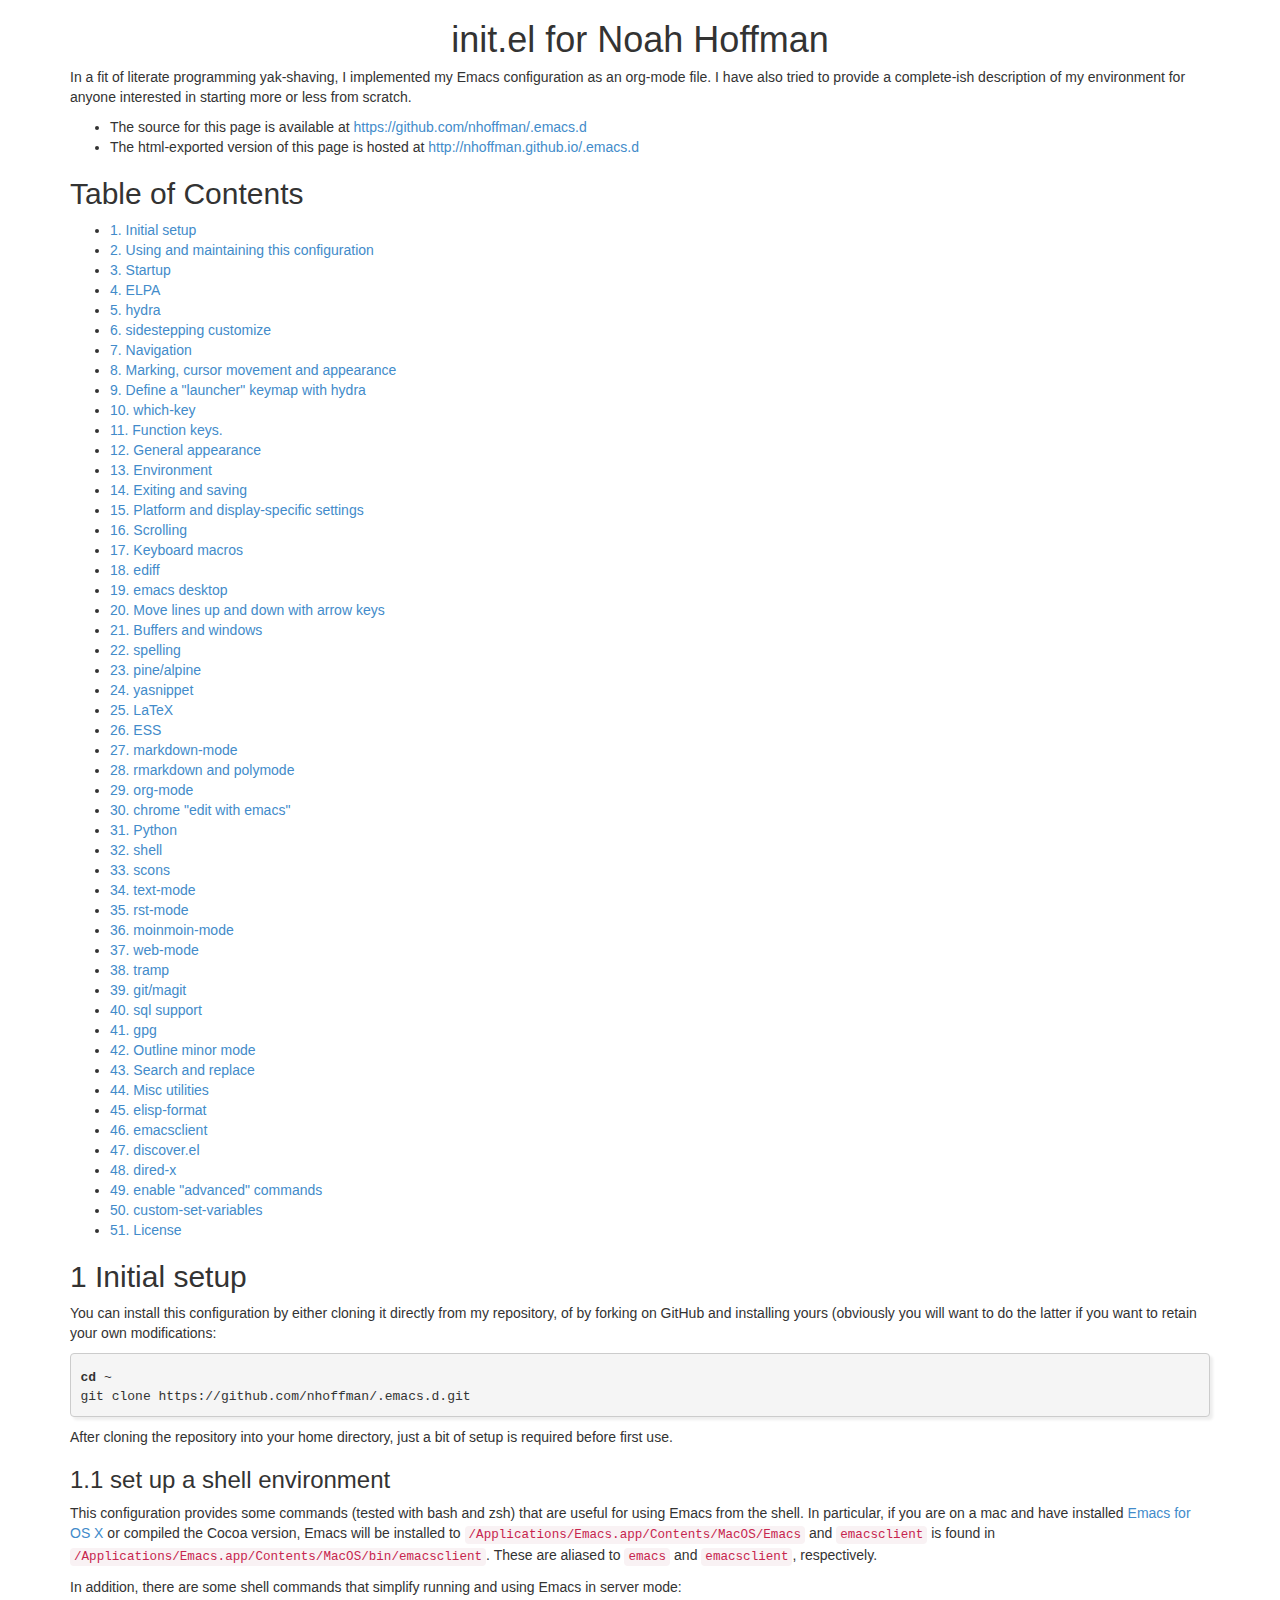
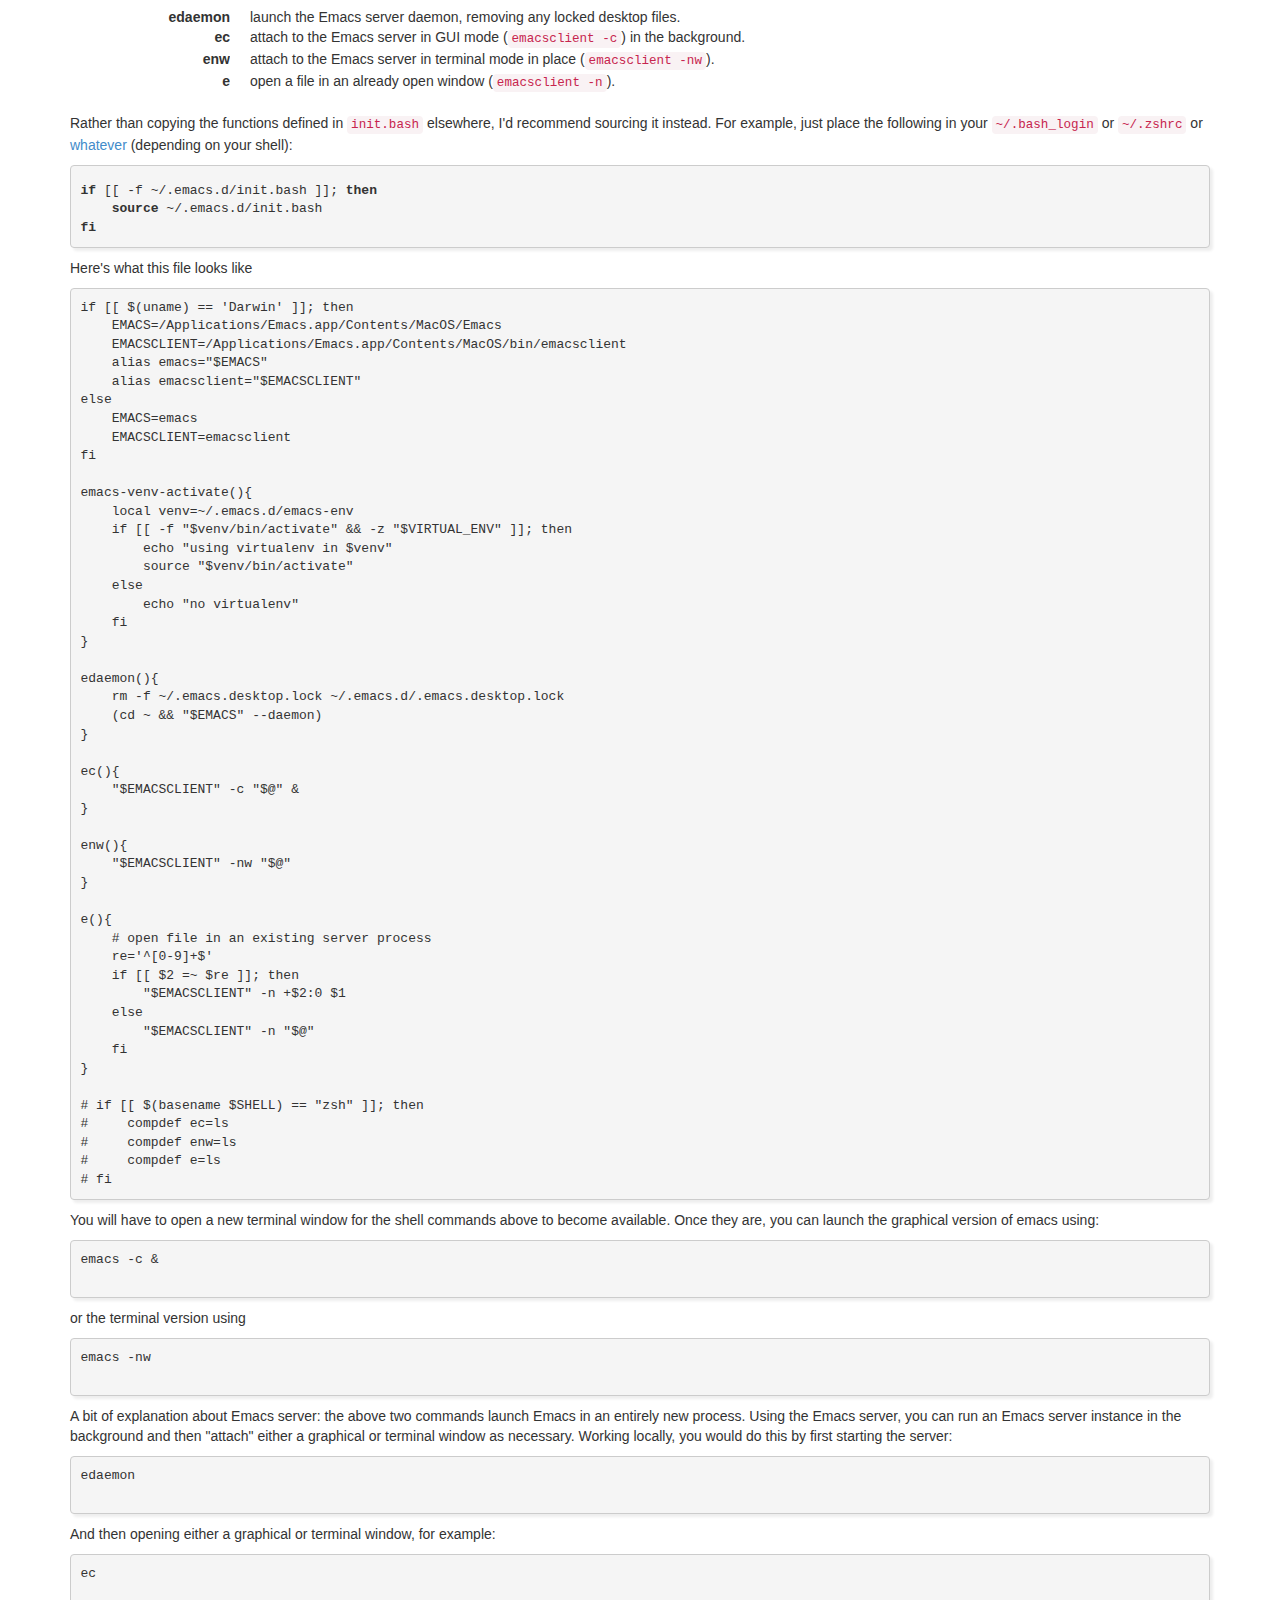
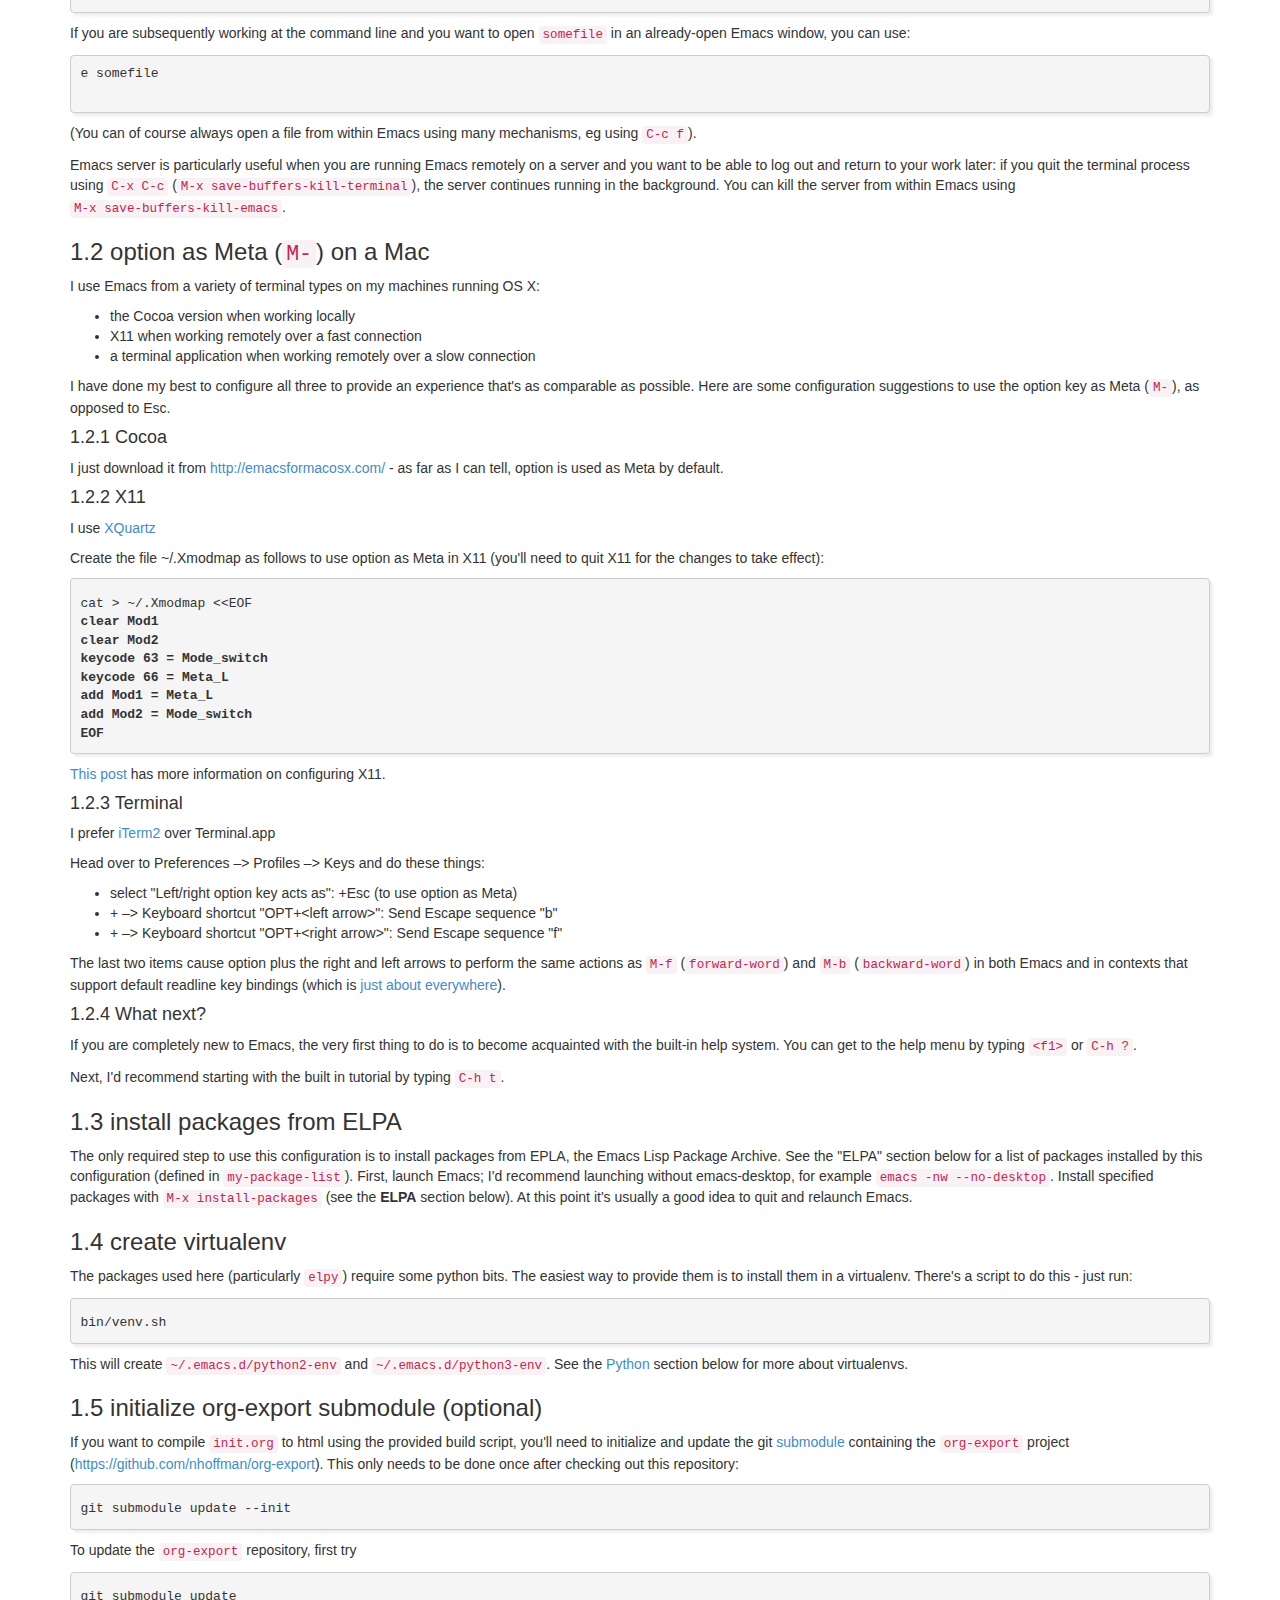
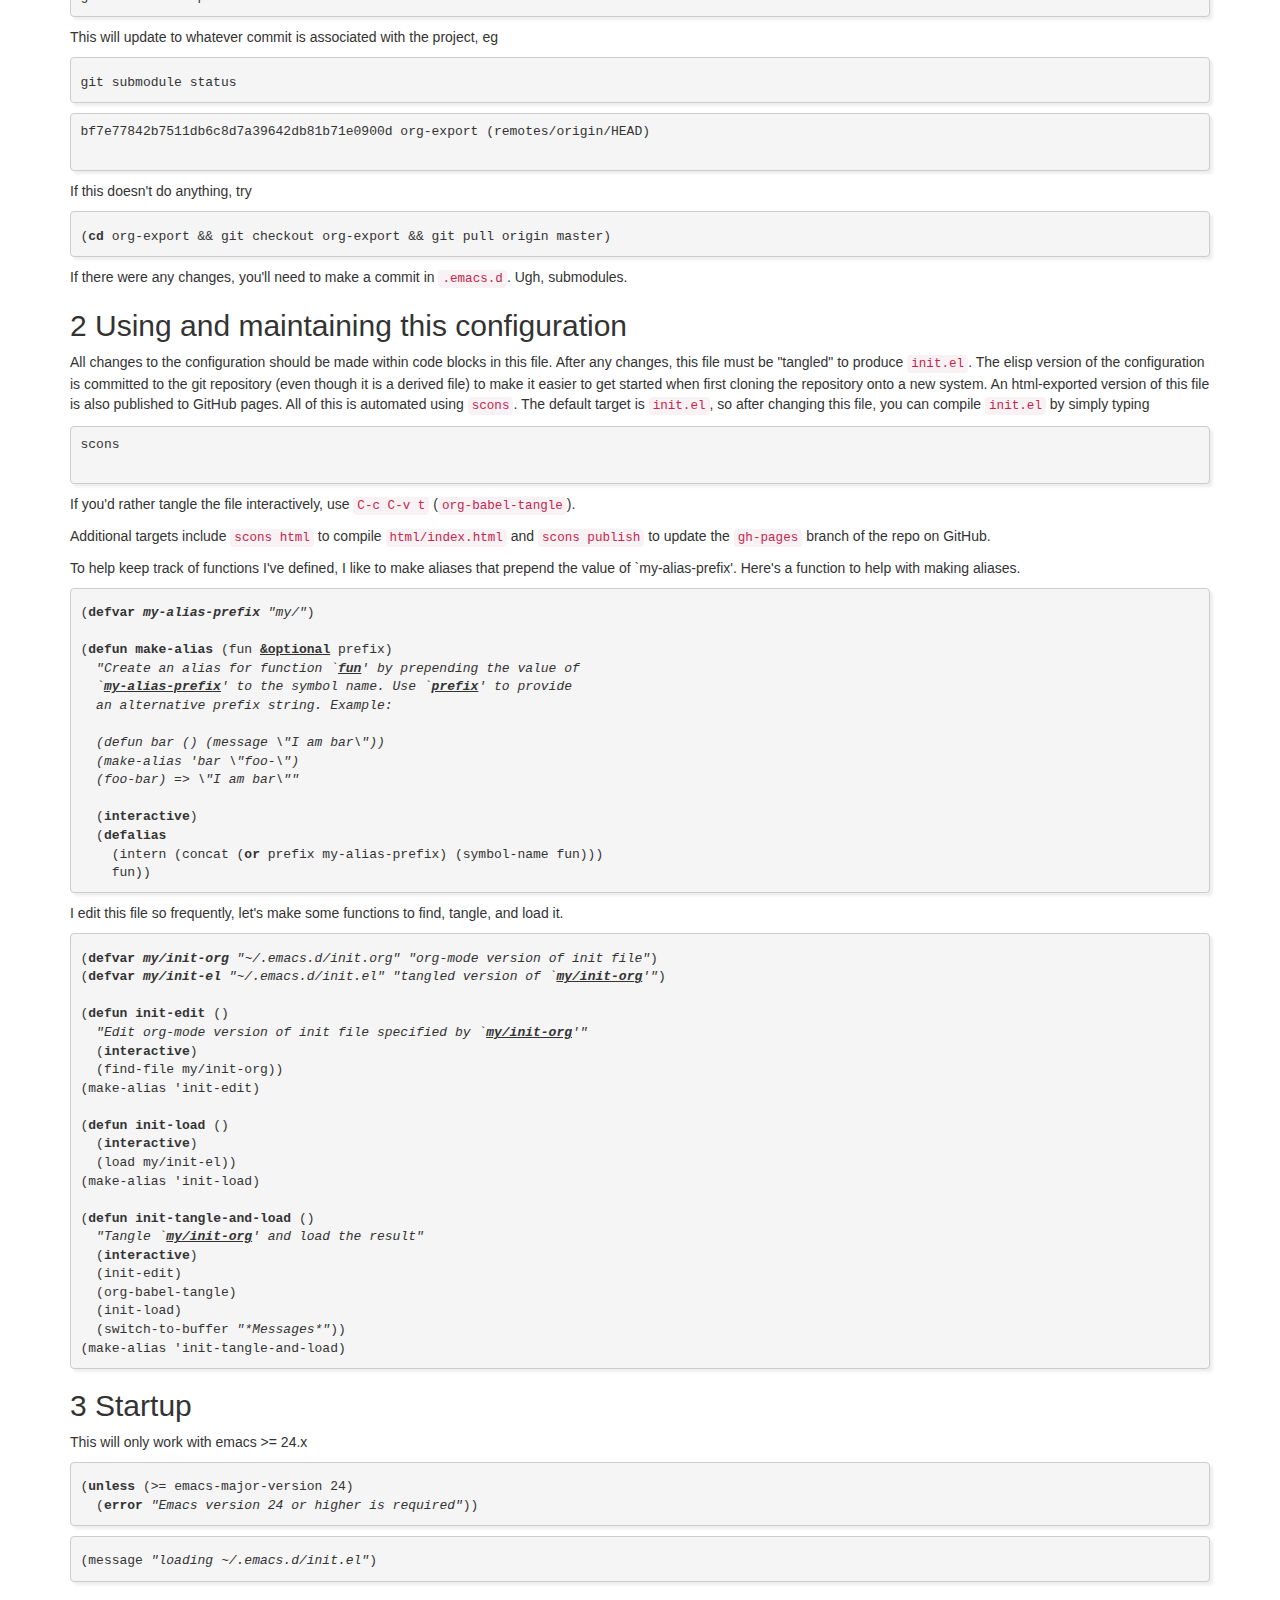
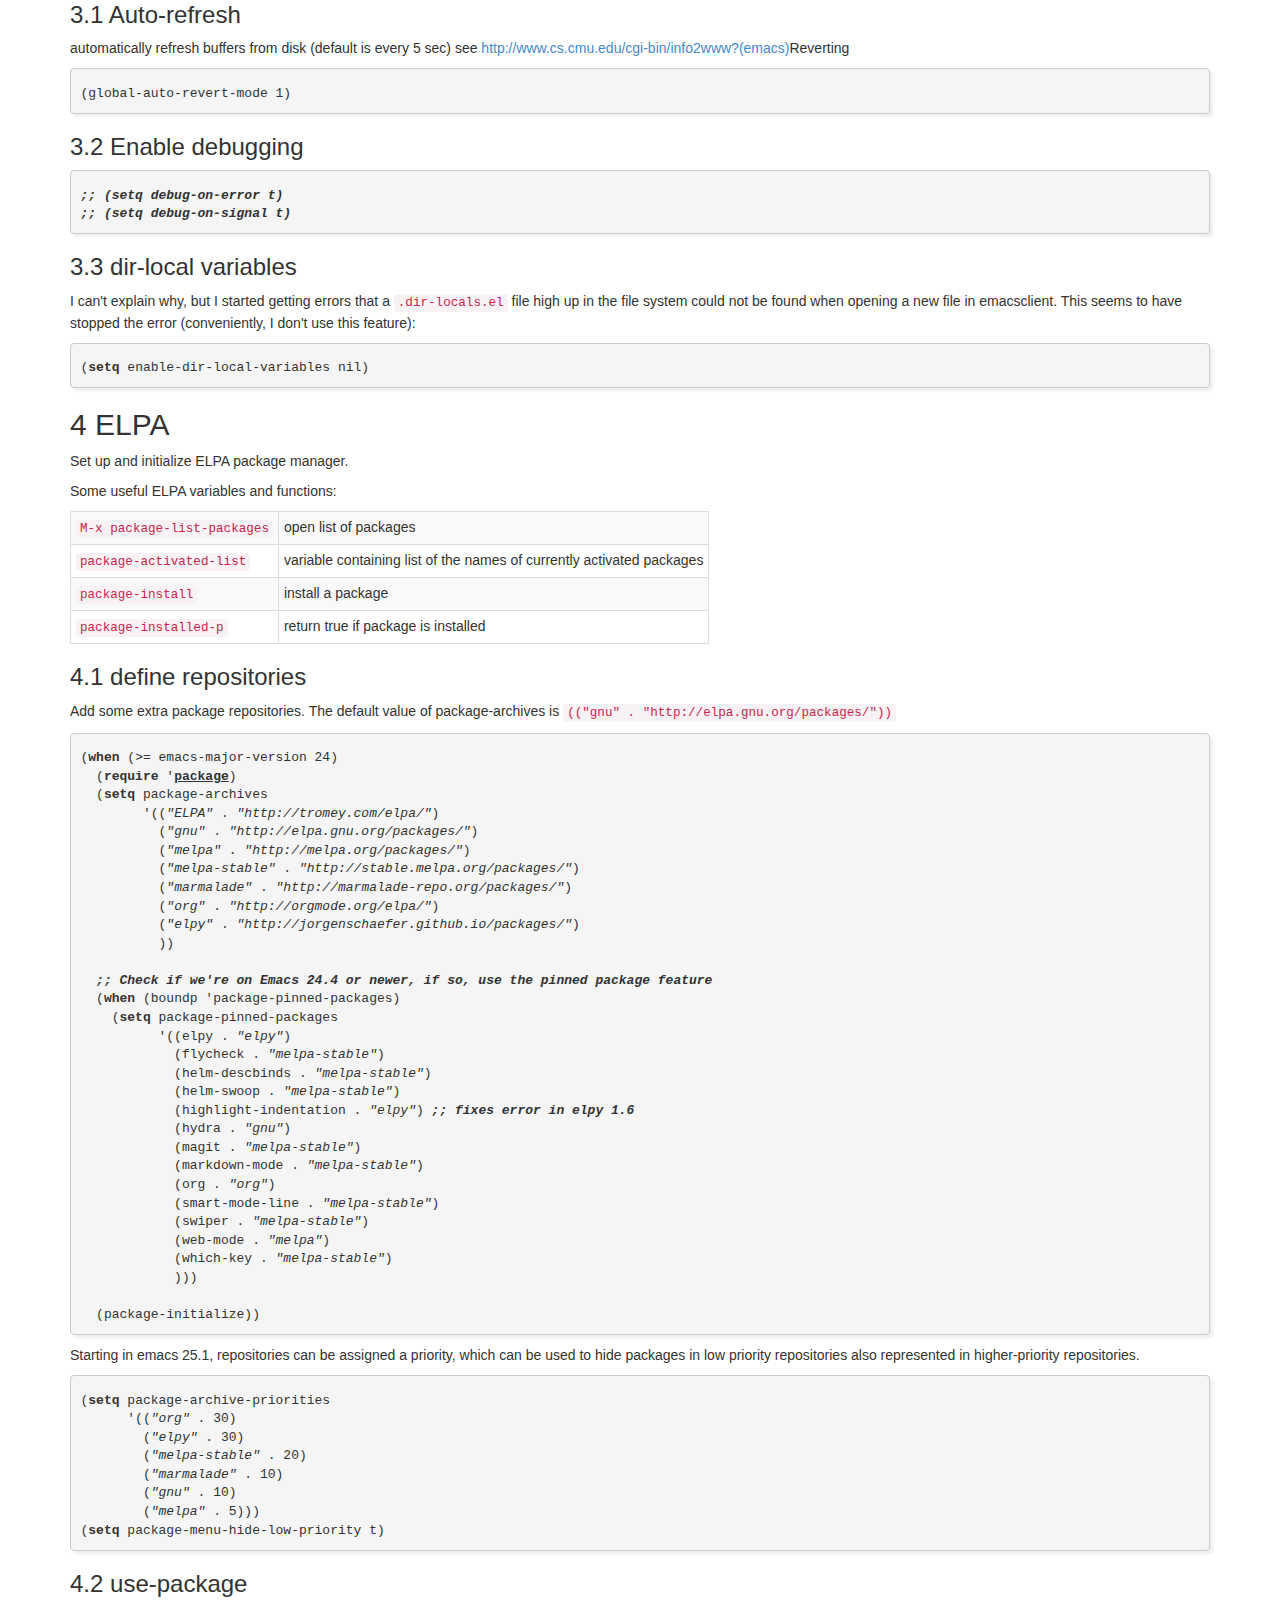
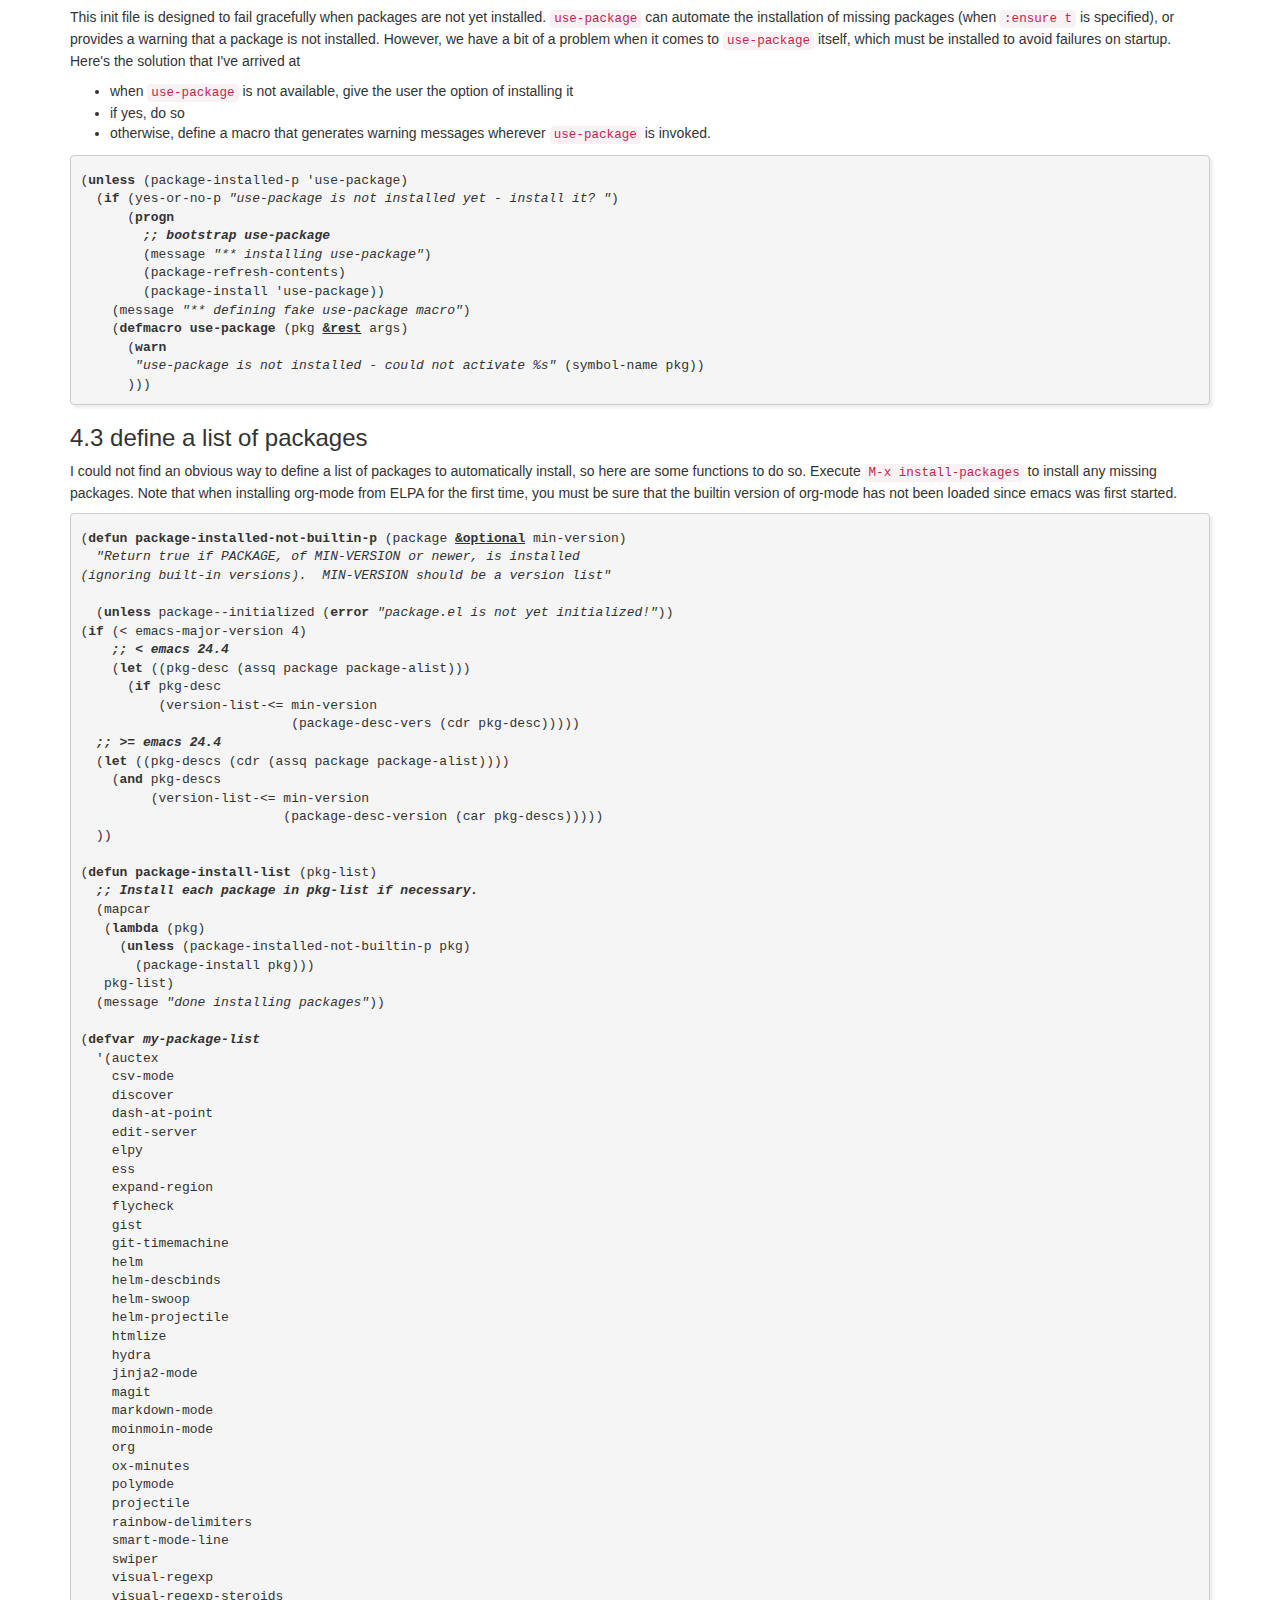
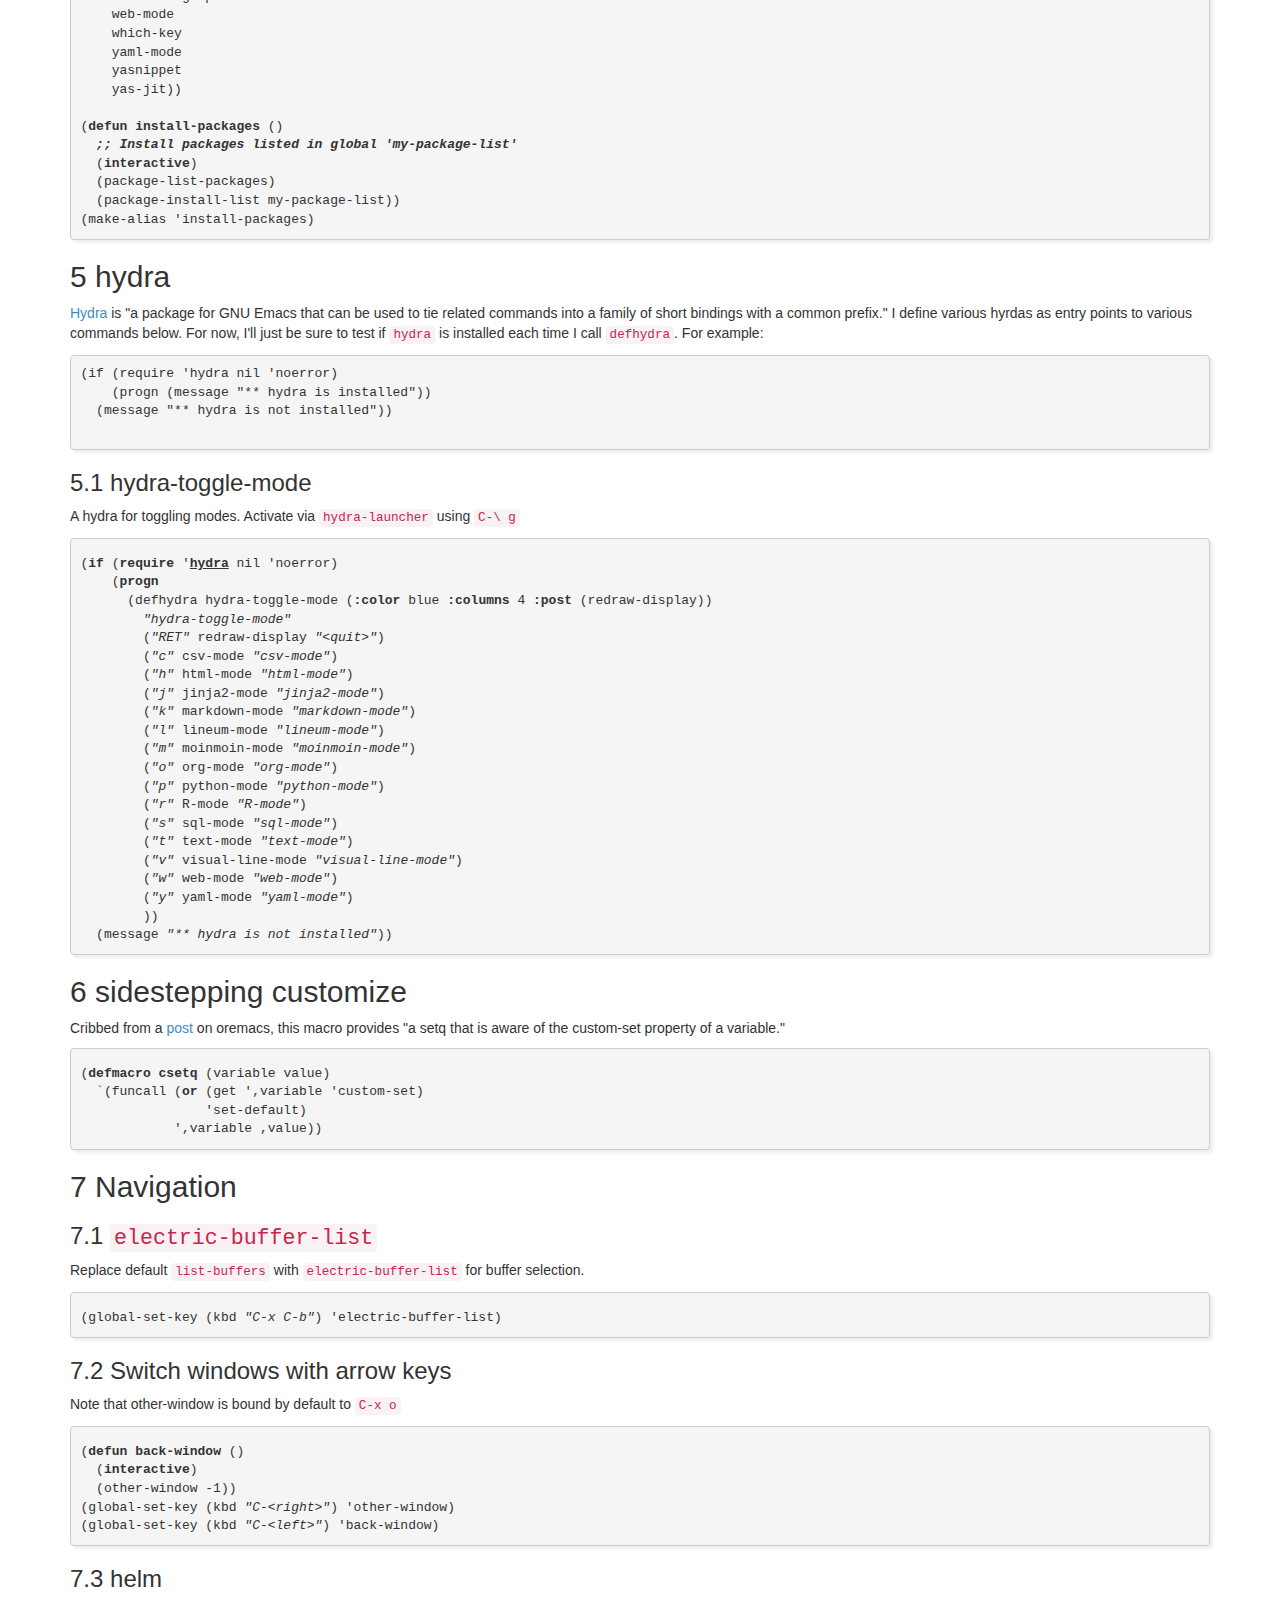
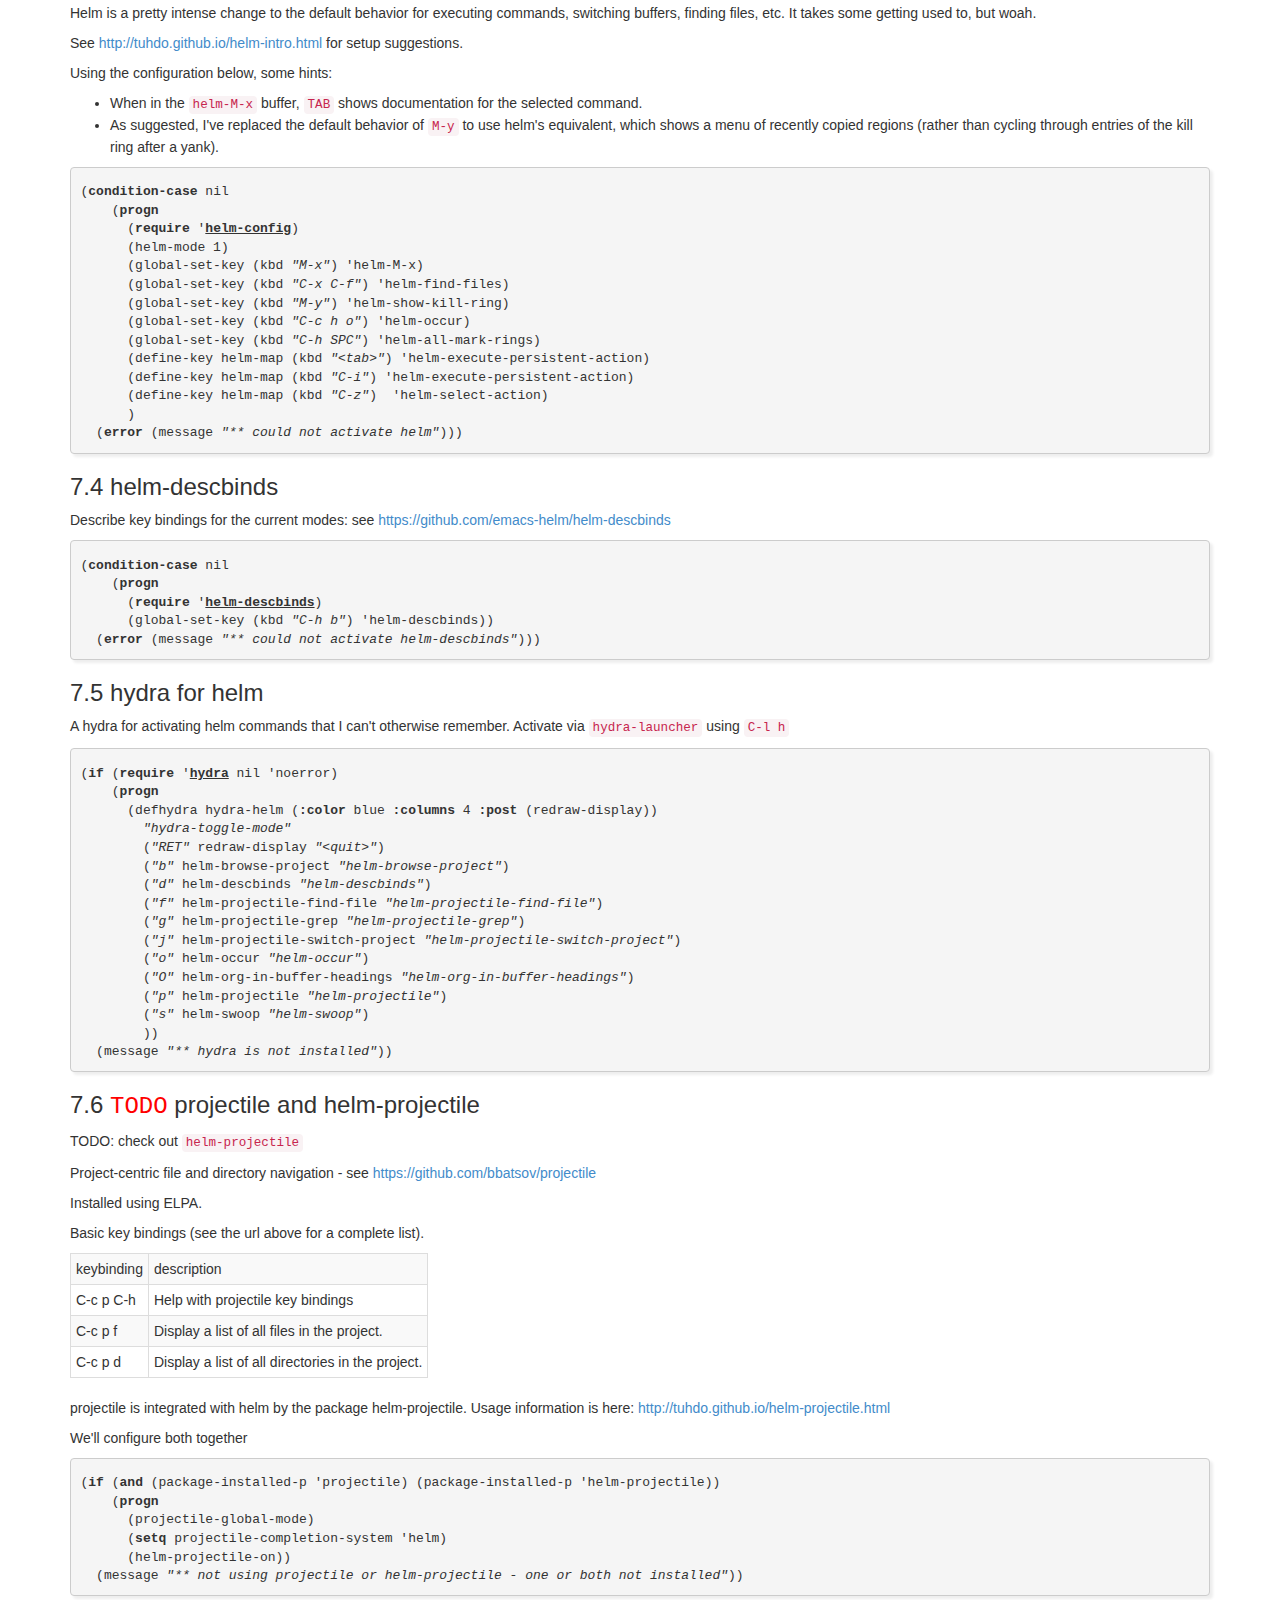
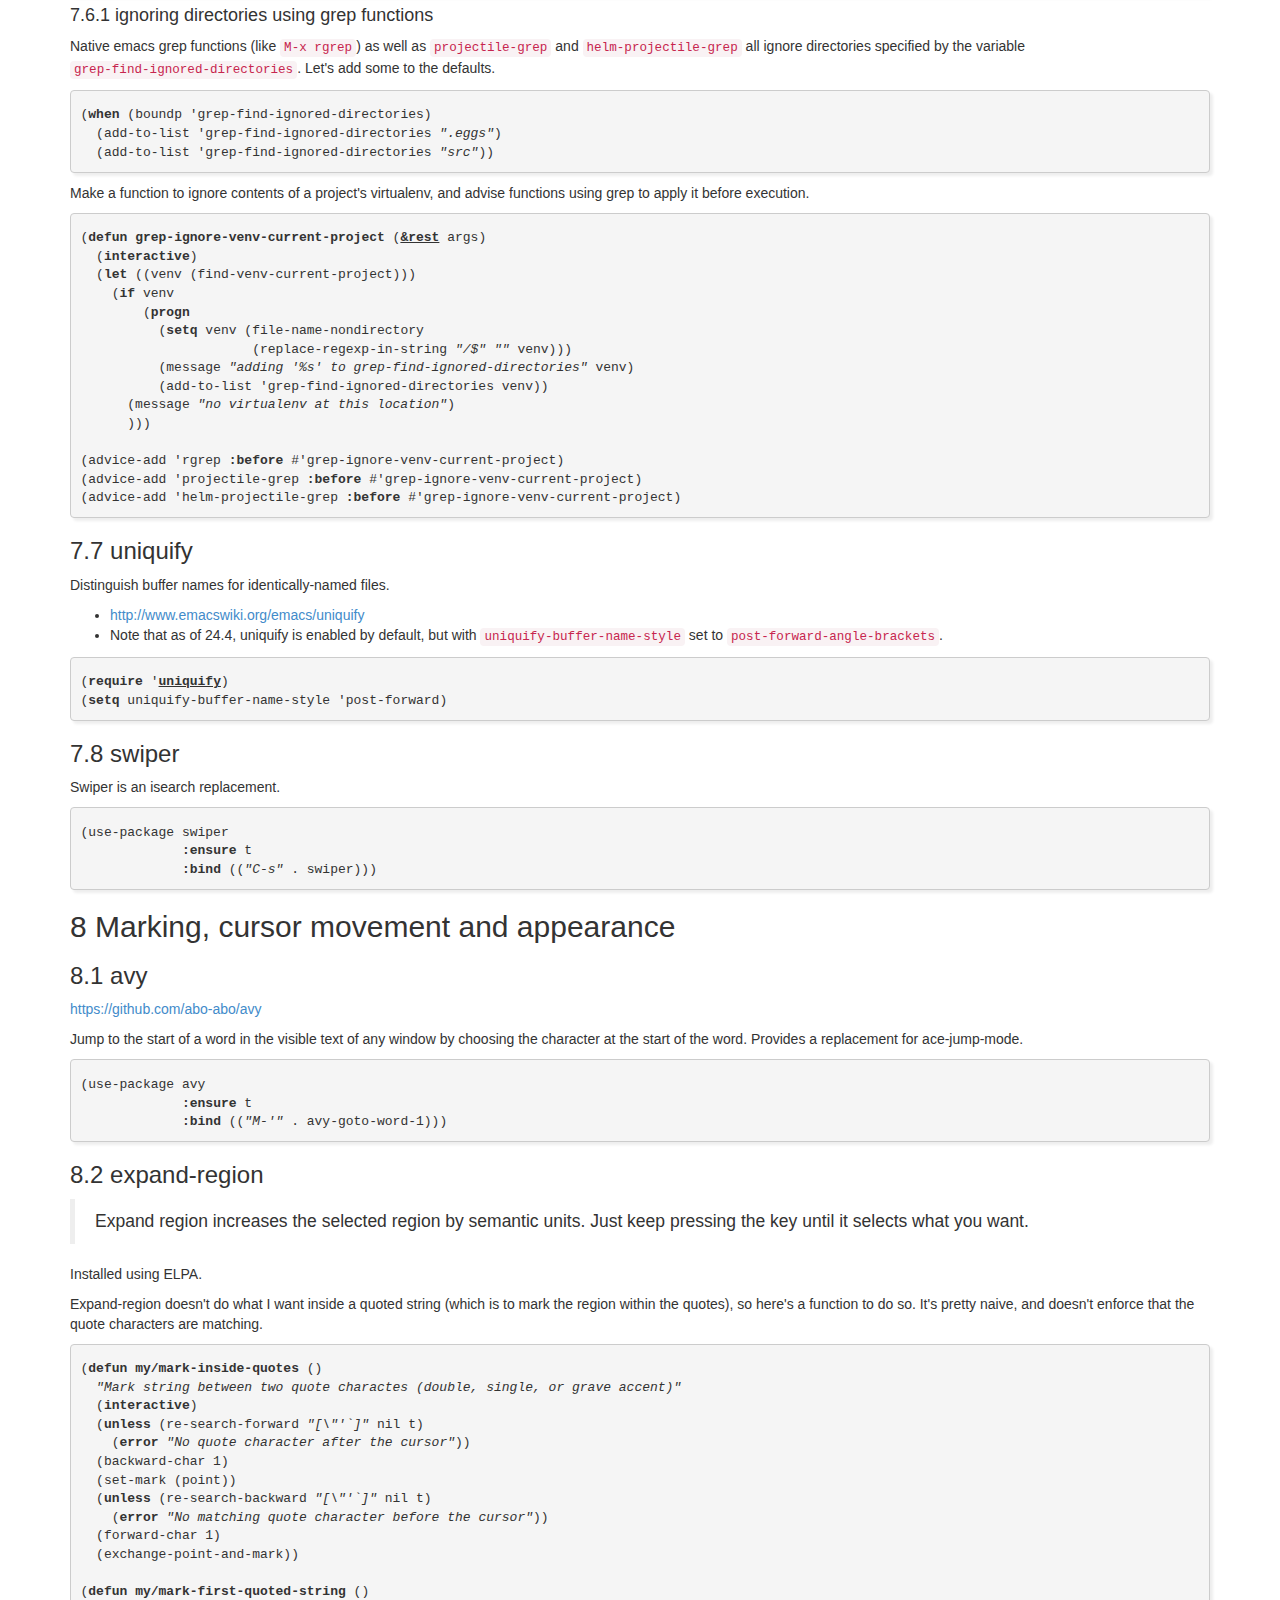
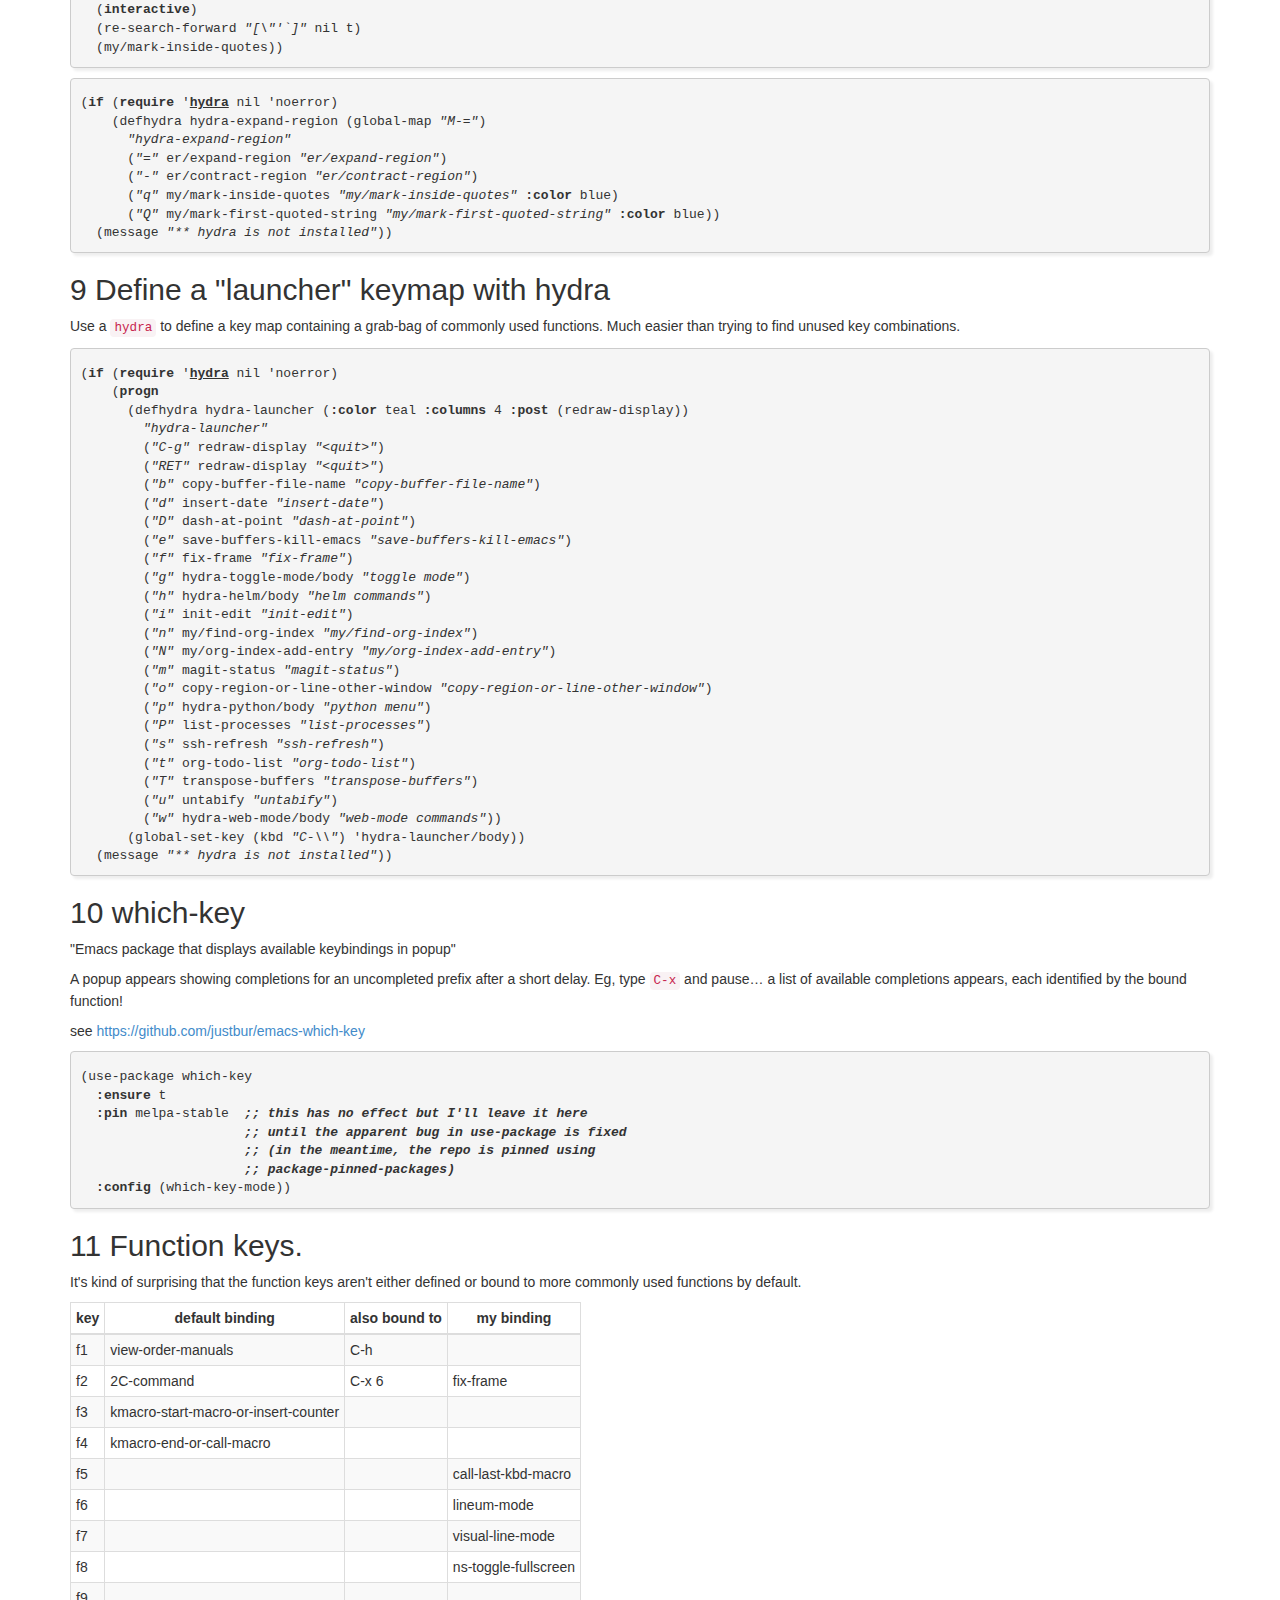
==== commit 47215db3: "Update documentation" ====
--- a/index.html
+++ b/index.html
@@ -1,7 +1,7 @@
 <!DOCTYPE html>
 <html lang="en">
 <head>
-<!-- 2017-11-20 Mon 10:00 -->
+<!-- 2017-11-23 Thu 11:00 -->
 <meta charset="utf-8">
 <meta name="viewport" content="width=device-width, initial-scale=1">
 <title>init.el for Noah Hoffman</title>
@@ -180,14 +180,14 @@
 </style>
 <style type="text/css">
 HTTP/1.1 200 OK
-Date: Mon, 20 Nov 2017 18:00:56 GMT
+Date: Thu, 23 Nov 2017 19:01:15 GMT
 Content-Type: text/css
 Transfer-Encoding: chunked
 Connection: keep-alive
 Last-Modified: Thu, 13 Feb 2014 17:33:55 GMT
 ETag: W/"8a7442ca6bedd62cec4881040b9a9e83"
 Server: NetDNA-cache/2.2
-Expires: Thu, 15 Nov 2018 18:00:56 GMT
+Expires: Sun, 18 Nov 2018 19:01:15 GMT
 Cache-Control: max-age=31104000
 Vary: Accept-Encoding
 Access-Control-Allow-Origin: *
@@ -269,63 +269,63 @@
 <h2>Table of Contents</h2>
 <div id="text-table-of-contents">
 <ul>
-<li><a href="#org7fac5e5">1. Initial setup</a></li>
-<li><a href="#org120d7ea">2. Using and maintaining this configuration</a></li>
-<li><a href="#org2066191">3. Startup</a></li>
-<li><a href="#org5b378b0">4. ELPA</a></li>
-<li><a href="#org8c71070">5. hydra</a></li>
-<li><a href="#orgf642403">6. sidestepping customize</a></li>
-<li><a href="#orgbab57c1">7. Navigation</a></li>
-<li><a href="#orgc20d89f">8. Marking, cursor movement and appearance</a></li>
-<li><a href="#org767828e">9. Define a "launcher" keymap with hydra</a></li>
-<li><a href="#org059a304">10. which-key</a></li>
-<li><a href="#org6a9199d">11. Function keys.</a></li>
-<li><a href="#org2d41659">12. General appearance</a></li>
-<li><a href="#org0977167">13. Environment</a></li>
-<li><a href="#org3995811">14. Exiting and saving</a></li>
-<li><a href="#org7a0abeb">15. Platform and display-specific settings</a></li>
-<li><a href="#org3298649">16. Scrolling</a></li>
-<li><a href="#org0a92b28">17. Keyboard macros</a></li>
-<li><a href="#org2f28160">18. ediff</a></li>
-<li><a href="#org6cc26ce">19. emacs desktop</a></li>
-<li><a href="#org180f5b0">20. Move lines up and down with arrow keys</a></li>
-<li><a href="#org6daf7c7">21. Buffers and windows</a></li>
-<li><a href="#org874da1d">22. spelling</a></li>
-<li><a href="#orgef07fff">23. pine/alpine</a></li>
-<li><a href="#org4aa8f34">24. yasnippet</a></li>
-<li><a href="#org3a16888">25. LaTeX</a></li>
-<li><a href="#org9b94ad8">26. ESS</a></li>
-<li><a href="#org1f8e998">27. markdown-mode</a></li>
-<li><a href="#org1240820">28. rmarkdown and polymode</a></li>
-<li><a href="#org1eef481">29. org-mode</a></li>
-<li><a href="#orgac4f851">30. chrome "edit with emacs"</a></li>
-<li><a href="#orge0058c7">31. Python</a></li>
-<li><a href="#orge6c8ab9">32. shell</a></li>
-<li><a href="#org94c2929">33. scons</a></li>
-<li><a href="#org5508a7e">34. text-mode</a></li>
-<li><a href="#org9aef3af">35. rst-mode</a></li>
-<li><a href="#orga152dbf">36. moinmoin-mode</a></li>
-<li><a href="#org95c4788">37. web-mode</a></li>
-<li><a href="#orgfb04c6a">38. tramp</a></li>
-<li><a href="#org26df01b">39. git/magit</a></li>
-<li><a href="#org82e8b45">40. sql support</a></li>
-<li><a href="#org0aec107">41. gpg</a></li>
-<li><a href="#org387789e">42. Outline minor mode</a></li>
-<li><a href="#org8b008ac">43. Search and replace</a></li>
-<li><a href="#orgfd64d91">44. Misc utilities</a></li>
-<li><a href="#org4dc5021">45. elisp-format</a></li>
-<li><a href="#orgcfd5717">46. emacsclient</a></li>
-<li><a href="#org14a9e48">47. discover.el</a></li>
-<li><a href="#org84b5e82">48. dired-x</a></li>
-<li><a href="#orgec5bb0a">49. enable "advanced" commands</a></li>
-<li><a href="#orgcb6a6ca">50. custom-set-variables</a></li>
-<li><a href="#org2ea01a2">51. License</a></li>
+<li><a href="#orgba5aa74">1. Initial setup</a></li>
+<li><a href="#org5a05097">2. Using and maintaining this configuration</a></li>
+<li><a href="#orge753097">3. Startup</a></li>
+<li><a href="#orgae511b9">4. ELPA</a></li>
+<li><a href="#org930213d">5. hydra</a></li>
+<li><a href="#orgb688ed2">6. sidestepping customize</a></li>
+<li><a href="#orga02f3e7">7. Navigation</a></li>
+<li><a href="#org0ab674f">8. Marking, cursor movement and appearance</a></li>
+<li><a href="#org3082573">9. Define a "launcher" keymap with hydra</a></li>
+<li><a href="#org8d5be68">10. which-key</a></li>
+<li><a href="#orge7efbe3">11. Function keys.</a></li>
+<li><a href="#orgab7b28f">12. General appearance</a></li>
+<li><a href="#orgecde4fc">13. Environment</a></li>
+<li><a href="#orgf08c4cf">14. Exiting and saving</a></li>
+<li><a href="#org9520d3e">15. Platform and display-specific settings</a></li>
+<li><a href="#orgf2cdb7f">16. Scrolling</a></li>
+<li><a href="#org4d7fb1d">17. Keyboard macros</a></li>
+<li><a href="#orge956eaf">18. ediff</a></li>
+<li><a href="#org9dba345">19. emacs desktop</a></li>
+<li><a href="#org742d07b">20. Move lines up and down with arrow keys</a></li>
+<li><a href="#org7fd0e46">21. Buffers and windows</a></li>
+<li><a href="#org1e3d46d">22. spelling</a></li>
+<li><a href="#orged8b331">23. pine/alpine</a></li>
+<li><a href="#org54e597c">24. yasnippet</a></li>
+<li><a href="#orgcea8b58">25. LaTeX</a></li>
+<li><a href="#org8fe9b45">26. ESS</a></li>
+<li><a href="#org65f25b6">27. markdown-mode</a></li>
+<li><a href="#org00fd3ab">28. rmarkdown and polymode</a></li>
+<li><a href="#orgf0b4541">29. org-mode</a></li>
+<li><a href="#org7bedd76">30. chrome "edit with emacs"</a></li>
+<li><a href="#org7890710">31. Python</a></li>
+<li><a href="#orge0bb55a">32. shell</a></li>
+<li><a href="#org0550adf">33. scons</a></li>
+<li><a href="#org60a405c">34. text-mode</a></li>
+<li><a href="#org6c6a9b7">35. rst-mode</a></li>
+<li><a href="#orga88a02c">36. moinmoin-mode</a></li>
+<li><a href="#org5676f39">37. web-mode</a></li>
+<li><a href="#orgb16467f">38. tramp</a></li>
+<li><a href="#orgb6cb53b">39. git/magit</a></li>
+<li><a href="#org87cac43">40. sql support</a></li>
+<li><a href="#orgf12baf4">41. gpg</a></li>
+<li><a href="#org9993506">42. Outline minor mode</a></li>
+<li><a href="#org3bb0044">43. Search and replace</a></li>
+<li><a href="#org36b237e">44. Misc utilities</a></li>
+<li><a href="#org2b4129e">45. elisp-format</a></li>
+<li><a href="#orgb998198">46. emacsclient</a></li>
+<li><a href="#org33a12ed">47. discover.el</a></li>
+<li><a href="#orgabdb0d2">48. dired-x</a></li>
+<li><a href="#org1565e58">49. enable "advanced" commands</a></li>
+<li><a href="#orgf0ae4ac">50. custom-set-variables</a></li>
+<li><a href="#org0648086">51. License</a></li>
 </ul>
 </div>
 </div>
 
-<div id="outline-container-org7fac5e5" class="outline-2">
-<h2 id="org7fac5e5"><span class="section-number-2">1</span> Initial setup</h2>
+<div id="outline-container-orgba5aa74" class="outline-2">
+<h2 id="orgba5aa74"><span class="section-number-2">1</span> Initial setup</h2>
 <div class="outline-text-2" id="text-1">
 <p>
 You can install this configuration by either cloning it directly from
@@ -346,8 +346,8 @@
 </p>
 </div>
 
-<div id="outline-container-org0d34af8" class="outline-3">
-<h3 id="org0d34af8"><span class="section-number-3">1.1</span> set up a shell environment</h3>
+<div id="outline-container-org4780363" class="outline-3">
+<h3 id="org4780363"><span class="section-number-3">1.1</span> set up a shell environment</h3>
 <div class="outline-text-3" id="text-1-1">
 <p>
 This configuration provides some commands (tested with bash and zsh)
@@ -509,8 +509,8 @@
 </div>
 </div>
 
-<div id="outline-container-org7e3bea8" class="outline-3">
-<h3 id="org7e3bea8"><span class="section-number-3">1.2</span> option as Meta (<code>M-</code>) on a Mac</h3>
+<div id="outline-container-org10dd4ee" class="outline-3">
+<h3 id="org10dd4ee"><span class="section-number-3">1.2</span> option as Meta (<code>M-</code>) on a Mac</h3>
 <div class="outline-text-3" id="text-1-2">
 <p>
 I use Emacs from a variety of terminal types on my machines running OS
@@ -530,8 +530,8 @@
 </p>
 </div>
 
-<div id="outline-container-org0fc7b41" class="outline-4">
-<h4 id="org0fc7b41"><span class="section-number-4">1.2.1</span> Cocoa</h4>
+<div id="outline-container-orgea81080" class="outline-4">
+<h4 id="orgea81080"><span class="section-number-4">1.2.1</span> Cocoa</h4>
 <div class="outline-text-4" id="text-1-2-1">
 <p>
 I just download it from <a href="http://emacsformacosx.com/">http://emacsformacosx.com/</a> - as far as I can
@@ -540,8 +540,8 @@
 </div>
 </div>
 
-<div id="outline-container-orge07e2ca" class="outline-4">
-<h4 id="orge07e2ca"><span class="section-number-4">1.2.2</span> X11</h4>
+<div id="outline-container-org90edbeb" class="outline-4">
+<h4 id="org90edbeb"><span class="section-number-4">1.2.2</span> X11</h4>
 <div class="outline-text-4" id="text-1-2-2">
 <p>
 I use <a href="http://xquartz.macosforge.org/downloads/SL/XQuartz-2.7.7.dmg">XQuartz</a>
@@ -570,8 +570,8 @@
 </div>
 </div>
 
-<div id="outline-container-org1387912" class="outline-4">
-<h4 id="org1387912"><span class="section-number-4">1.2.3</span> Terminal</h4>
+<div id="outline-container-org6e7cf1f" class="outline-4">
+<h4 id="org6e7cf1f"><span class="section-number-4">1.2.3</span> Terminal</h4>
 <div class="outline-text-4" id="text-1-2-3">
 <p>
 I prefer <a href="http://iterm2.com/">iTerm2</a> over Terminal.app
@@ -596,8 +596,8 @@
 </div>
 </div>
 
-<div id="outline-container-org566f3ea" class="outline-4">
-<h4 id="org566f3ea"><span class="section-number-4">1.2.4</span> What next?</h4>
+<div id="outline-container-org4abab63" class="outline-4">
+<h4 id="org4abab63"><span class="section-number-4">1.2.4</span> What next?</h4>
 <div class="outline-text-4" id="text-1-2-4">
 <p>
 If you are completely new to Emacs, the very first thing to do is to
@@ -612,8 +612,8 @@
 </div>
 </div>
 </div>
-<div id="outline-container-org3544697" class="outline-3">
-<h3 id="org3544697"><span class="section-number-3">1.3</span> install packages from ELPA</h3>
+<div id="outline-container-orgecc682f" class="outline-3">
+<h3 id="orgecc682f"><span class="section-number-3">1.3</span> install packages from ELPA</h3>
 <div class="outline-text-3" id="text-1-3">
 <p>
 The only required step to use this configuration is to install
@@ -628,8 +628,8 @@
 </div>
 </div>
 
-<div id="outline-container-orge80caa2" class="outline-3">
-<h3 id="orge80caa2"><span class="section-number-3">1.4</span> create virtualenv</h3>
+<div id="outline-container-org79c3036" class="outline-3">
+<h3 id="org79c3036"><span class="section-number-3">1.4</span> create virtualenv</h3>
 <div class="outline-text-3" id="text-1-4">
 <p>
 The packages used here (particularly <code>elpy</code>) require some python
@@ -643,17 +643,15 @@
 </div>
 
 <p>
-This will create <code>~/.emacs.d/emacs-env</code>. If <code>scons</code> isn't installed,
-this will add that, too. In this case, you'll need to activate the
-virtualenv (<code>source emacs-env/bin/activate</code>) to use the version of
-<code>scons</code> installed there. I'll explain later why having <code>scons</code> is
-useful.
-</p>
-</div>
-</div>
-
-<div id="outline-container-org664cf71" class="outline-3">
-<h3 id="org664cf71"><span class="section-number-3">1.5</span> initialize org-export submodule (optional)</h3>
+This will create <code>~/.emacs.d/python2-env</code> and
+<code>~/.emacs.d/python3-env</code>. See the <a href="#org7890710">Python</a> section below for more about
+virtualenvs.
+</p>
+</div>
+</div>
+
+<div id="outline-container-org8cb10f6" class="outline-3">
+<h3 id="org8cb10f6"><span class="section-number-3">1.5</span> initialize org-export submodule (optional)</h3>
 <div class="outline-text-3" id="text-1-5">
 <p>
 If you want to compile <code>init.org</code> to html using the provided build
@@ -708,8 +706,8 @@
 </div>
 </div>
 
-<div id="outline-container-org120d7ea" class="outline-2">
-<h2 id="org120d7ea"><span class="section-number-2">2</span> Using and maintaining this configuration</h2>
+<div id="outline-container-org5a05097" class="outline-2">
+<h2 id="org5a05097"><span class="section-number-2">2</span> Using and maintaining this configuration</h2>
 <div class="outline-text-2" id="text-2">
 <p>
 All changes to the configuration should be made within code blocks in
@@ -797,8 +795,8 @@
 </div>
 </div>
 
-<div id="outline-container-org2066191" class="outline-2">
-<h2 id="org2066191"><span class="section-number-2">3</span> Startup</h2>
+<div id="outline-container-orge753097" class="outline-2">
+<h2 id="orge753097"><span class="section-number-2">3</span> Startup</h2>
 <div class="outline-text-2" id="text-3">
 <p>
 This will only work with emacs &gt;= 24.x
@@ -816,8 +814,8 @@
 </div>
 </div>
 
-<div id="outline-container-org20c7fe5" class="outline-3">
-<h3 id="org20c7fe5"><span class="section-number-3">3.1</span> Auto-refresh</h3>
+<div id="outline-container-org06be755" class="outline-3">
+<h3 id="org06be755"><span class="section-number-3">3.1</span> Auto-refresh</h3>
 <div class="outline-text-3" id="text-3-1">
 <p>
 automatically refresh buffers from disk (default is every 5 sec)
@@ -831,8 +829,8 @@
 </div>
 </div>
 
-<div id="outline-container-orgae91164" class="outline-3">
-<h3 id="orgae91164"><span class="section-number-3">3.2</span> Enable debugging</h3>
+<div id="outline-container-org5c7f816" class="outline-3">
+<h3 id="org5c7f816"><span class="section-number-3">3.2</span> Enable debugging</h3>
 <div class="outline-text-3" id="text-3-2">
 <div class="org-src-container">
 <pre class="src src-elisp"><span style="font-weight: bold; font-style: italic;">;; </span><span style="font-weight: bold; font-style: italic;">(setq debug-on-error t)</span>
@@ -842,8 +840,8 @@
 </div>
 </div>
 
-<div id="outline-container-org808abf5" class="outline-3">
-<h3 id="org808abf5"><span class="section-number-3">3.3</span> dir-local variables</h3>
+<div id="outline-container-orgc73a691" class="outline-3">
+<h3 id="orgc73a691"><span class="section-number-3">3.3</span> dir-local variables</h3>
 <div class="outline-text-3" id="text-3-3">
 <p>
 I can't explain why, but I started getting errors that a
@@ -860,8 +858,8 @@
 </div>
 </div>
 
-<div id="outline-container-org5b378b0" class="outline-2">
-<h2 id="org5b378b0"><span class="section-number-2">4</span> ELPA</h2>
+<div id="outline-container-orgae511b9" class="outline-2">
+<h2 id="orgae511b9"><span class="section-number-2">4</span> ELPA</h2>
 <div class="outline-text-2" id="text-4">
 <p>
 Set up and initialize ELPA package manager.
@@ -904,8 +902,8 @@
 </table>
 </div>
 
-<div id="outline-container-org9d31156" class="outline-3">
-<h3 id="org9d31156"><span class="section-number-3">4.1</span> define repositories</h3>
+<div id="outline-container-org688476c" class="outline-3">
+<h3 id="org688476c"><span class="section-number-3">4.1</span> define repositories</h3>
 <div class="outline-text-3" id="text-4-1">
 <p>
 Add some extra package repositories. The default value of package-archives is
@@ -967,8 +965,8 @@
 </div>
 </div>
 
-<div id="outline-container-orgeb60793" class="outline-3">
-<h3 id="orgeb60793"><span class="section-number-3">4.2</span> use-package</h3>
+<div id="outline-container-orgb00292c" class="outline-3">
+<h3 id="orgb00292c"><span class="section-number-3">4.2</span> use-package</h3>
 <div class="outline-text-3" id="text-4-2">
 <p>
 This init file is designed to fail gracefully when packages are not
@@ -1004,8 +1002,8 @@
 </div>
 </div>
 
-<div id="outline-container-orga70870e" class="outline-3">
-<h3 id="orga70870e"><span class="section-number-3">4.3</span> define a list of packages</h3>
+<div id="outline-container-org832effb" class="outline-3">
+<h3 id="org832effb"><span class="section-number-3">4.3</span> define a list of packages</h3>
 <div class="outline-text-3" id="text-4-3">
 <p>
 I could not find an obvious way to define a list of packages to
@@ -1093,8 +1091,8 @@
 </div>
 </div>
 
-<div id="outline-container-org8c71070" class="outline-2">
-<h2 id="org8c71070"><span class="section-number-2">5</span> hydra</h2>
+<div id="outline-container-org930213d" class="outline-2">
+<h2 id="org930213d"><span class="section-number-2">5</span> hydra</h2>
 <div class="outline-text-2" id="text-5">
 <p>
 <a href="https://github.com/abo-abo/hydra">Hydra</a> is "a package for GNU Emacs that can be used to tie related
@@ -1112,8 +1110,8 @@
 </pre>
 </div>
 
-<div id="outline-container-orgaad2afd" class="outline-3">
-<h3 id="orgaad2afd"><span class="section-number-3">5.1</span> hydra-toggle-mode</h3>
+<div id="outline-container-orgd0ee228" class="outline-3">
+<h3 id="orgd0ee228"><span class="section-number-3">5.1</span> hydra-toggle-mode</h3>
 <div class="outline-text-3" id="text-5-1">
 <p>
 A hydra for toggling modes. Activate via <code>hydra-launcher</code> using <code>C-\ g</code>
@@ -1147,8 +1145,8 @@
 </div>
 </div>
 
-<div id="outline-container-orgf642403" class="outline-2">
-<h2 id="orgf642403"><span class="section-number-2">6</span> sidestepping customize</h2>
+<div id="outline-container-orgb688ed2" class="outline-2">
+<h2 id="orgb688ed2"><span class="section-number-2">6</span> sidestepping customize</h2>
 <div class="outline-text-2" id="text-6">
 <p>
 Cribbed from a <a href="http://oremacs.com/2015/01/17/setting-up-ediff/">post</a> on oremacs, this macro provides "a setq that is
@@ -1165,12 +1163,12 @@
 </div>
 </div>
 
-<div id="outline-container-orgbab57c1" class="outline-2">
-<h2 id="orgbab57c1"><span class="section-number-2">7</span> Navigation</h2>
+<div id="outline-container-orga02f3e7" class="outline-2">
+<h2 id="orga02f3e7"><span class="section-number-2">7</span> Navigation</h2>
 <div class="outline-text-2" id="text-7">
 </div>
-<div id="outline-container-org37e44d3" class="outline-3">
-<h3 id="org37e44d3"><span class="section-number-3">7.1</span> <code>electric-buffer-list</code></h3>
+<div id="outline-container-orge644326" class="outline-3">
+<h3 id="orge644326"><span class="section-number-3">7.1</span> <code>electric-buffer-list</code></h3>
 <div class="outline-text-3" id="text-7-1">
 <p>
 Replace default <code>list-buffers</code> with <code>electric-buffer-list</code> for buffer
@@ -1184,8 +1182,8 @@
 </div>
 </div>
 
-<div id="outline-container-orgd6e3e67" class="outline-3">
-<h3 id="orgd6e3e67"><span class="section-number-3">7.2</span> Switch windows with arrow keys</h3>
+<div id="outline-container-org4909233" class="outline-3">
+<h3 id="org4909233"><span class="section-number-3">7.2</span> Switch windows with arrow keys</h3>
 <div class="outline-text-3" id="text-7-2">
 <p>
 Note that other-window is bound by default to <code>C-x o</code>
@@ -1202,8 +1200,8 @@
 </div>
 </div>
 
-<div id="outline-container-orgf39cc4e" class="outline-3">
-<h3 id="orgf39cc4e"><span class="section-number-3">7.3</span> helm</h3>
+<div id="outline-container-orgc821ce3" class="outline-3">
+<h3 id="orgc821ce3"><span class="section-number-3">7.3</span> helm</h3>
 <div class="outline-text-3" id="text-7-3">
 <p>
 Helm is a pretty intense change to the default behavior for executing
@@ -1246,8 +1244,8 @@
 </div>
 </div>
 
-<div id="outline-container-org75c812a" class="outline-3">
-<h3 id="org75c812a"><span class="section-number-3">7.4</span> helm-descbinds</h3>
+<div id="outline-container-orgba4d4db" class="outline-3">
+<h3 id="orgba4d4db"><span class="section-number-3">7.4</span> helm-descbinds</h3>
 <div class="outline-text-3" id="text-7-4">
 <p>
 Describe key bindings for the current modes: see <a href="https://github.com/emacs-helm/helm-descbinds">https://github.com/emacs-helm/helm-descbinds</a>
@@ -1264,8 +1262,8 @@
 </div>
 </div>
 
-<div id="outline-container-orgc981903" class="outline-3">
-<h3 id="orgc981903"><span class="section-number-3">7.5</span> hydra for helm</h3>
+<div id="outline-container-org1a6fee6" class="outline-3">
+<h3 id="org1a6fee6"><span class="section-number-3">7.5</span> hydra for helm</h3>
 <div class="outline-text-3" id="text-7-5">
 <p>
 A hydra for activating helm commands that I can't otherwise
@@ -1294,8 +1292,8 @@
 </div>
 </div>
 
-<div id="outline-container-orgbda5cd4" class="outline-3">
-<h3 id="orgbda5cd4"><span class="section-number-3">7.6</span> <span class="todo TODO">TODO</span> projectile and helm-projectile</h3>
+<div id="outline-container-orgbc47ca7" class="outline-3">
+<h3 id="orgbc47ca7"><span class="section-number-3">7.6</span> <span class="todo TODO">TODO</span> projectile and helm-projectile</h3>
 <div class="outline-text-3" id="text-7-6">
 <p>
 TODO: check out <code>helm-projectile</code>
@@ -1367,8 +1365,8 @@
 </div>
 </div>
 
-<div id="outline-container-org673b805" class="outline-4">
-<h4 id="org673b805"><span class="section-number-4">7.6.1</span> ignoring directories using grep functions</h4>
+<div id="outline-container-orgc582ceb" class="outline-4">
+<h4 id="orgc582ceb"><span class="section-number-4">7.6.1</span> ignoring directories using grep functions</h4>
 <div class="outline-text-4" id="text-7-6-1">
 <p>
 Native emacs grep functions (like <code>M-x rgrep</code>) as well as
@@ -1411,8 +1409,8 @@
 </div>
 </div>
 
-<div id="outline-container-org9da7e6d" class="outline-3">
-<h3 id="org9da7e6d"><span class="section-number-3">7.7</span> uniquify</h3>
+<div id="outline-container-org93899c9" class="outline-3">
+<h3 id="org93899c9"><span class="section-number-3">7.7</span> uniquify</h3>
 <div class="outline-text-3" id="text-7-7">
 <p>
 Distinguish buffer names for identically-named files.
@@ -1432,8 +1430,8 @@
 </div>
 </div>
 
-<div id="outline-container-orgc983720" class="outline-3">
-<h3 id="orgc983720"><span class="section-number-3">7.8</span> swiper</h3>
+<div id="outline-container-org1247750" class="outline-3">
+<h3 id="org1247750"><span class="section-number-3">7.8</span> swiper</h3>
 <div class="outline-text-3" id="text-7-8">
 <p>
 Swiper is an isearch replacement.
@@ -1449,12 +1447,12 @@
 </div>
 </div>
 
-<div id="outline-container-orgc20d89f" class="outline-2">
-<h2 id="orgc20d89f"><span class="section-number-2">8</span> Marking, cursor movement and appearance</h2>
+<div id="outline-container-org0ab674f" class="outline-2">
+<h2 id="org0ab674f"><span class="section-number-2">8</span> Marking, cursor movement and appearance</h2>
 <div class="outline-text-2" id="text-8">
 </div>
-<div id="outline-container-orgbd3577b" class="outline-3">
-<h3 id="orgbd3577b"><span class="section-number-3">8.1</span> avy</h3>
+<div id="outline-container-org5cd1fab" class="outline-3">
+<h3 id="org5cd1fab"><span class="section-number-3">8.1</span> avy</h3>
 <div class="outline-text-3" id="text-8-1">
 <p>
 <a href="https://github.com/abo-abo/avy">https://github.com/abo-abo/avy</a>
@@ -1475,8 +1473,8 @@
 </div>
 </div>
 
-<div id="outline-container-orga26db2c" class="outline-3">
-<h3 id="orga26db2c"><span class="section-number-3">8.2</span> expand-region</h3>
+<div id="outline-container-org93013b8" class="outline-3">
+<h3 id="org93013b8"><span class="section-number-3">8.2</span> expand-region</h3>
 <div class="outline-text-3" id="text-8-2">
 <blockquote>
 <p>
@@ -1531,8 +1529,8 @@
 </div>
 </div>
 
-<div id="outline-container-org767828e" class="outline-2">
-<h2 id="org767828e"><span class="section-number-2">9</span> Define a "launcher" keymap with hydra</h2>
+<div id="outline-container-org3082573" class="outline-2">
+<h2 id="org3082573"><span class="section-number-2">9</span> Define a "launcher" keymap with hydra</h2>
 <div class="outline-text-2" id="text-9">
 <p>
 Use a <code>hydra</code> to define a key map containing a grab-bag of commonly
@@ -1572,8 +1570,8 @@
 </div>
 </div>
 </div>
-<div id="outline-container-org059a304" class="outline-2">
-<h2 id="org059a304"><span class="section-number-2">10</span> which-key</h2>
+<div id="outline-container-org8d5be68" class="outline-2">
+<h2 id="org8d5be68"><span class="section-number-2">10</span> which-key</h2>
 <div class="outline-text-2" id="text-10">
 <p>
 "Emacs package that displays available keybindings in popup"
@@ -1602,8 +1600,8 @@
 </div>
 </div>
 
-<div id="outline-container-org6a9199d" class="outline-2">
-<h2 id="org6a9199d"><span class="section-number-2">11</span> Function keys.</h2>
+<div id="outline-container-orge7efbe3" class="outline-2">
+<h2 id="orge7efbe3"><span class="section-number-2">11</span> Function keys.</h2>
 <div class="outline-text-2" id="text-11">
 <p>
 It's kind of surprising that the function keys aren't
@@ -1733,8 +1731,8 @@
 </div>
 </div>
 
-<div id="outline-container-org2d41659" class="outline-2">
-<h2 id="org2d41659"><span class="section-number-2">12</span> General appearance</h2>
+<div id="outline-container-orgab7b28f" class="outline-2">
+<h2 id="orgab7b28f"><span class="section-number-2">12</span> General appearance</h2>
 <div class="outline-text-2" id="text-12">
 <div class="org-src-container">
 <pre class="src src-elisp">(<span style="font-weight: bold;">setq</span> column-number-mode t)
@@ -1748,8 +1746,8 @@
 </div>
 </div>
 
-<div id="outline-container-org0bd3229" class="outline-3">
-<h3 id="org0bd3229"><span class="section-number-3">12.1</span> smart-mode-line</h3>
+<div id="outline-container-org6f83644" class="outline-3">
+<h3 id="org6f83644"><span class="section-number-3">12.1</span> smart-mode-line</h3>
 <div class="outline-text-3" id="text-12-1">
 <p>
 <a href="https://github.com/Malabarba/smart-mode-line">https://github.com/Malabarba/smart-mode-line</a>
@@ -1770,8 +1768,8 @@
 </div>
 </div>
 
-<div id="outline-container-org0017499" class="outline-3">
-<h3 id="org0017499"><span class="section-number-3">12.2</span> title bar</h3>
+<div id="outline-container-orga328fcd" class="outline-3">
+<h3 id="orga328fcd"><span class="section-number-3">12.2</span> title bar</h3>
 <div class="outline-text-3" id="text-12-2">
 <p>
 File path in title bar. See <a href="http://stackoverflow.com/questions/3669511/the-function-to-show-current-files-full-path-in-mini-buffer">http://stackoverflow.com/questions/3669511/the-function-to-show-current-files-full-path-in-mini-buffer</a>
@@ -1786,8 +1784,8 @@
 </div>
 </div>
 
-<div id="outline-container-org83652d4" class="outline-3">
-<h3 id="org83652d4"><span class="section-number-3">12.3</span> Prettier cursor</h3>
+<div id="outline-container-orgf5e4965" class="outline-3">
+<h3 id="orgf5e4965"><span class="section-number-3">12.3</span> Prettier cursor</h3>
 <div class="outline-text-3" id="text-12-3">
 <div class="org-src-container">
 <pre class="src src-elisp">(set-cursor-color <span style="font-style: italic;">"red"</span>)
@@ -1798,12 +1796,12 @@
 </div>
 </div>
 
-<div id="outline-container-org0977167" class="outline-2">
-<h2 id="org0977167"><span class="section-number-2">13</span> Environment</h2>
+<div id="outline-container-orgecde4fc" class="outline-2">
+<h2 id="orgecde4fc"><span class="section-number-2">13</span> Environment</h2>
 <div class="outline-text-2" id="text-13">
 </div>
-<div id="outline-container-org9375ca7" class="outline-3">
-<h3 id="org9375ca7"><span class="section-number-3">13.1</span> update load path</h3>
+<div id="outline-container-orgf9c89f1" class="outline-3">
+<h3 id="orgf9c89f1"><span class="section-number-3">13.1</span> update load path</h3>
 <div class="outline-text-3" id="text-13-1">
 <p>
 Store packages not available via elpa in <code>~./.emacs.d/elisp</code>
@@ -1816,8 +1814,8 @@
 </div>
 </div>
 
-<div id="outline-container-orgd51643d" class="outline-3">
-<h3 id="orgd51643d"><span class="section-number-3">13.2</span> update SSH_AUTH_SOCK</h3>
+<div id="outline-container-orge4f3346" class="outline-3">
+<h3 id="orge4f3346"><span class="section-number-3">13.2</span> update SSH_AUTH_SOCK</h3>
 <div class="outline-text-3" id="text-13-2">
 <p>
 If you 1) forward ssh authentication (ie, ssh -A), 2) have a
@@ -1857,8 +1855,8 @@
 </div>
 </div>
 </div>
-<div id="outline-container-orgc40788d" class="outline-3">
-<h3 id="orgc40788d"><span class="section-number-3">13.3</span> PATH setup</h3>
+<div id="outline-container-org3e90c13" class="outline-3">
+<h3 id="org3e90c13"><span class="section-number-3">13.3</span> PATH setup</h3>
 <div class="outline-text-3" id="text-13-3">
 <p>
 Add paths to 'exec-path' so that Emacs can find executables not
@@ -1888,8 +1886,8 @@
 </div>
 </div>
 
-<div id="outline-container-org8581cba" class="outline-3">
-<h3 id="org8581cba"><span class="section-number-3">13.4</span> exec-path-from-shell</h3>
+<div id="outline-container-org8dae86b" class="outline-3">
+<h3 id="org8dae86b"><span class="section-number-3">13.4</span> exec-path-from-shell</h3>
 <div class="outline-text-3" id="text-13-4">
 <p>
 Initialize the PATH environment variable when starting up the Emacs
@@ -1909,8 +1907,8 @@
 </div>
 </div>
 
-<div id="outline-container-org3995811" class="outline-2">
-<h2 id="org3995811"><span class="section-number-2">14</span> Exiting and saving</h2>
+<div id="outline-container-orgf08c4cf" class="outline-2">
+<h2 id="orgf08c4cf"><span class="section-number-2">14</span> Exiting and saving</h2>
 <div class="outline-text-2" id="text-14">
 <p>
 Require prompt before exit on C-x C-c
@@ -1940,8 +1938,8 @@
 </div>
 </div>
 
-<div id="outline-container-org7a0abeb" class="outline-2">
-<h2 id="org7a0abeb"><span class="section-number-2">15</span> Platform and display-specific settings</h2>
+<div id="outline-container-org9520d3e" class="outline-2">
+<h2 id="org9520d3e"><span class="section-number-2">15</span> Platform and display-specific settings</h2>
 <div class="outline-text-2" id="text-15">
 <p>
 Detect platform and window system and set up fonts and other
@@ -1991,8 +1989,8 @@
 </div>
 </div>
 
-<div id="outline-container-org3298649" class="outline-2">
-<h2 id="org3298649"><span class="section-number-2">16</span> Scrolling</h2>
+<div id="outline-container-orgf2cdb7f" class="outline-2">
+<h2 id="orgf2cdb7f"><span class="section-number-2">16</span> Scrolling</h2>
 <div class="outline-text-2" id="text-16">
 <p>
 See <a href="http://www.emacswiki.org/emacs/SmoothScrolling">http://www.emacswiki.org/emacs/SmoothScrolling</a>
@@ -2010,8 +2008,8 @@
 </div>
 </div>
 
-<div id="outline-container-org0a92b28" class="outline-2">
-<h2 id="org0a92b28"><span class="section-number-2">17</span> Keyboard macros</h2>
+<div id="outline-container-org4d7fb1d" class="outline-2">
+<h2 id="org4d7fb1d"><span class="section-number-2">17</span> Keyboard macros</h2>
 <div class="outline-text-2" id="text-17">
 <p>
 See <a href="http://www.emacswiki.org/emacs/KeyboardMacros">http://www.emacswiki.org/emacs/KeyboardMacros</a>
@@ -2056,8 +2054,8 @@
 </div>
 </div>
 
-<div id="outline-container-org2f28160" class="outline-2">
-<h2 id="org2f28160"><span class="section-number-2">18</span> ediff</h2>
+<div id="outline-container-orge956eaf" class="outline-2">
+<h2 id="orge956eaf"><span class="section-number-2">18</span> ediff</h2>
 <div class="outline-text-2" id="text-18">
 <p>
 Always split windows horizontally.
@@ -2070,8 +2068,8 @@
 </div>
 </div>
 
-<div id="outline-container-org6cc26ce" class="outline-2">
-<h2 id="org6cc26ce"><span class="section-number-2">19</span> emacs desktop</h2>
+<div id="outline-container-org9dba345" class="outline-2">
+<h2 id="org9dba345"><span class="section-number-2">19</span> emacs desktop</h2>
 <div class="outline-text-2" id="text-19">
 <p>
 References:
@@ -2141,8 +2139,8 @@
 </div>
 </div>
 
-<div id="outline-container-org180f5b0" class="outline-2">
-<h2 id="org180f5b0"><span class="section-number-2">20</span> Move lines up and down with arrow keys</h2>
+<div id="outline-container-org742d07b" class="outline-2">
+<h2 id="org742d07b"><span class="section-number-2">20</span> Move lines up and down with arrow keys</h2>
 <div class="outline-text-2" id="text-20">
 <p>
 See <a href="http://stackoverflow.com/questions/2423834/move-line-region-up-and-down-in-emacs">http://stackoverflow.com/questions/2423834/move-line-region-up-and-down-in-emacs</a>
@@ -2177,12 +2175,12 @@
 </div>
 </div>
 
-<div id="outline-container-org6daf7c7" class="outline-2">
-<h2 id="org6daf7c7"><span class="section-number-2">21</span> Buffers and windows</h2>
+<div id="outline-container-org7fd0e46" class="outline-2">
+<h2 id="org7fd0e46"><span class="section-number-2">21</span> Buffers and windows</h2>
 <div class="outline-text-2" id="text-21">
 </div>
-<div id="outline-container-org6d3790a" class="outline-3">
-<h3 id="org6d3790a"><span class="section-number-3">21.1</span> Transpose buffers</h3>
+<div id="outline-container-org5dfaa0f" class="outline-3">
+<h3 id="org5dfaa0f"><span class="section-number-3">21.1</span> Transpose buffers</h3>
 <div class="outline-text-3" id="text-21-1">
 <ul class="org-ul">
 <li>see <a href="http://www.emacswiki.org/emacs/SwitchingBuffers">http://www.emacswiki.org/emacs/SwitchingBuffers</a></li>
@@ -2209,8 +2207,8 @@
 </div>
 </div>
 
-<div id="outline-container-orgb7d1e7a" class="outline-3">
-<h3 id="orgb7d1e7a"><span class="section-number-3">21.2</span> Switch buffers between frames</h3>
+<div id="outline-container-orgecdc2d1" class="outline-3">
+<h3 id="orgecdc2d1"><span class="section-number-3">21.2</span> Switch buffers between frames</h3>
 <div class="outline-text-3" id="text-21-2">
 <p>
 Also from <a href="http://www.emacswiki.org/emacs/SwitchingBuffers">http://www.emacswiki.org/emacs/SwitchingBuffers</a>
@@ -2234,8 +2232,8 @@
 </div>
 </div>
 
-<div id="outline-container-org9a2b4e7" class="outline-3">
-<h3 id="org9a2b4e7"><span class="section-number-3">21.3</span> Toggle frame split</h3>
+<div id="outline-container-org894bd3c" class="outline-3">
+<h3 id="org894bd3c"><span class="section-number-3">21.3</span> Toggle frame split</h3>
 <div class="outline-text-3" id="text-21-3">
 <p>
 Toggles between a horizontal and vertical split (two frames only).
@@ -2264,8 +2262,8 @@
 </div>
 </div>
 
-<div id="outline-container-orga2fccf5" class="outline-3">
-<h3 id="orga2fccf5"><span class="section-number-3">21.4</span> Force horizontal splits</h3>
+<div id="outline-container-org1f0ea6b" class="outline-3">
+<h3 id="org1f0ea6b"><span class="section-number-3">21.4</span> Force horizontal splits</h3>
 <div class="outline-text-3" id="text-21-4">
 <div class="org-src-container">
 <pre class="src src-elisp">(<span style="font-weight: bold;">setq</span> split-height-threshold nil)
@@ -2275,8 +2273,8 @@
 </div>
 </div>
 
-<div id="outline-container-org874da1d" class="outline-2">
-<h2 id="org874da1d"><span class="section-number-2">22</span> spelling</h2>
+<div id="outline-container-org1e3d46d" class="outline-2">
+<h2 id="org1e3d46d"><span class="section-number-2">22</span> spelling</h2>
 <div class="outline-text-2" id="text-22">
 <p>
 Use hunspell or aspell instead of ispell if one is available. For
@@ -2322,8 +2320,8 @@
 </div>
 </div>
 
-<div id="outline-container-orgef07fff" class="outline-2">
-<h2 id="orgef07fff"><span class="section-number-2">23</span> pine/alpine</h2>
+<div id="outline-container-orged8b331" class="outline-2">
+<h2 id="orged8b331"><span class="section-number-2">23</span> pine/alpine</h2>
 <div class="outline-text-2" id="text-23">
 <p>
 <a href="http://snarfed.org/space/emacs%20font-lock%20faces%20for%20composing%20email">http://snarfed.org/space/emacs font-lock faces for composing email</a>
@@ -2340,8 +2338,8 @@
 </div>
 </div>
 
-<div id="outline-container-org4aa8f34" class="outline-2">
-<h2 id="org4aa8f34"><span class="section-number-2">24</span> yasnippet</h2>
+<div id="outline-container-org54e597c" class="outline-2">
+<h2 id="org54e597c"><span class="section-number-2">24</span> yasnippet</h2>
 <div class="outline-text-2" id="text-24">
 <p>
 Use yasnippet. The <code>after-save-hook</code> causes all snippets to be
@@ -2363,8 +2361,8 @@
 </div>
 </div>
 
-<div id="outline-container-org3a16888" class="outline-2">
-<h2 id="org3a16888"><span class="section-number-2">25</span> LaTeX</h2>
+<div id="outline-container-orgcea8b58" class="outline-2">
+<h2 id="orgcea8b58"><span class="section-number-2">25</span> LaTeX</h2>
 <div class="outline-text-2" id="text-25">
 <p>
 Install AuxTeX from ELPA.
@@ -2372,8 +2370,8 @@
 </div>
 </div>
 
-<div id="outline-container-org9b94ad8" class="outline-2">
-<h2 id="org9b94ad8"><span class="section-number-2">26</span> ESS</h2>
+<div id="outline-container-org8fe9b45" class="outline-2">
+<h2 id="org8fe9b45"><span class="section-number-2">26</span> ESS</h2>
 <div class="outline-text-2" id="text-26">
 <p>
 Installed using ELPA, but seems to need <code>require</code> to be called
@@ -2408,8 +2406,8 @@
 </div>
 </div>
 </div>
-<div id="outline-container-org1f8e998" class="outline-2">
-<h2 id="org1f8e998"><span class="section-number-2">27</span> markdown-mode</h2>
+<div id="outline-container-org65f25b6" class="outline-2">
+<h2 id="org65f25b6"><span class="section-number-2">27</span> markdown-mode</h2>
 <div class="outline-text-2" id="text-27">
 <p>
 Installed using ELPA.
@@ -2460,8 +2458,8 @@
 </div>
 </div>
 
-<div id="outline-container-org1240820" class="outline-2">
-<h2 id="org1240820"><span class="section-number-2">28</span> rmarkdown and polymode</h2>
+<div id="outline-container-org00fd3ab" class="outline-2">
+<h2 id="org00fd3ab"><span class="section-number-2">28</span> rmarkdown and polymode</h2>
 <div class="outline-text-2" id="text-28">
 <p>
 Polymode is what you might expect given the name: it supports multiple
@@ -2526,8 +2524,8 @@
 </div>
 </div>
 
-<div id="outline-container-org1eef481" class="outline-2">
-<h2 id="org1eef481"><span class="section-number-2">29</span> org-mode</h2>
+<div id="outline-container-orgf0b4541" class="outline-2">
+<h2 id="orgf0b4541"><span class="section-number-2">29</span> org-mode</h2>
 <div class="outline-text-2" id="text-29">
 <p>
 org-mode hooks
@@ -2590,8 +2588,8 @@
 Custom key bindings
 </p>
 </div>
-<div id="outline-container-orgf113c1e" class="outline-3">
-<h3 id="orgf113c1e"><span class="section-number-3">29.1</span> navigation</h3>
+<div id="outline-container-orgb2029b2" class="outline-3">
+<h3 id="orgb2029b2"><span class="section-number-3">29.1</span> navigation</h3>
 <div class="outline-text-3" id="text-29-1">
 <p>
 I can't seem to remember the default bindings for navigation in
@@ -2623,8 +2621,8 @@
 </div>
 </div>
 
-<div id="outline-container-orge11a5ac" class="outline-3">
-<h3 id="orge11a5ac"><span class="section-number-3">29.2</span> org-mode utilities</h3>
+<div id="outline-container-org7ea0f26" class="outline-3">
+<h3 id="org7ea0f26"><span class="section-number-3">29.2</span> org-mode utilities</h3>
 <div class="outline-text-3" id="text-29-2">
 <div class="org-src-container">
 <pre class="src src-elisp">(<span style="font-weight: bold;">defun</span> <span style="font-weight: bold;">insert-date</span> ()
@@ -2678,8 +2676,8 @@
 </div>
 </div>
 
-<div id="outline-container-orgac4f851" class="outline-2">
-<h2 id="orgac4f851"><span class="section-number-2">30</span> chrome "edit with emacs"</h2>
+<div id="outline-container-org7bedd76" class="outline-2">
+<h2 id="org7bedd76"><span class="section-number-2">30</span> chrome "edit with emacs"</h2>
 <div class="outline-text-2" id="text-30">
 <p>
 'edit-server' is initialized by ELPA, but we need to start the server.
@@ -2694,16 +2692,83 @@
 </div>
 </div>
 
-<div id="outline-container-orge0058c7" class="outline-2">
-<h2 id="orge0058c7"><span class="section-number-2">31</span> Python</h2>
+<div id="outline-container-org7890710" class="outline-2">
+<h2 id="org7890710"><span class="section-number-2">31</span> Python</h2>
 <div class="outline-text-2" id="text-31">
-<ul class="org-ul">
-<li><a href="http://jesselegg.com/archives/2010/02/25/emacs-python-programmers-part-1/">http://jesselegg.com/archives/2010/02/25/emacs-python-programmers-part-1/</a></li>
-</ul>
-</div>
-
-<div id="outline-container-orgacdafcb" class="outline-3">
-<h3 id="orgacdafcb"><span class="section-number-3">31.1</span> python-mode hooks</h3>
+<p>
+<code>elpy</code> (installed from ELPA above) provides the primary basis for my
+python programming environment. After a bit of trial and error, the
+combination of <code>elpy</code> and <code>flycheck</code> (as opposed to <code>flymake</code>, see
+below) supports fairly seamless switching between python2 and python3
+programming environments.
+</p>
+
+<p>
+An important note on using virtualenvs: when emacs is first launched,
+no venv is activated, and <code>elpy</code> uses system defaults for the python
+interpreter and any supporting python packages that may be
+installed. This is probably not what you want. Use the functions via
+the hydra defined below to activate appropriate virtualenv for your
+project. The table below shows my key bindings:
+</p>
+
+<table class="table table-striped table-bordered table-condensed"
+         style="width: auto;">
+
+
+<colgroup>
+<col  class="org-left">
+
+<col  class="org-left">
+</colgroup>
+<tbody>
+<tr>
+<td class="org-left"><code>C-\ p 2</code></td>
+<td class="org-left">activate-venv-default-py2</td>
+</tr>
+
+<tr>
+<td class="org-left"><code>C-\ p 3</code></td>
+<td class="org-left">activate-venv-default-py3</td>
+</tr>
+
+<tr>
+<td class="org-left"><code>C-\ p v</code></td>
+<td class="org-left">activate-venv-current-project</td>
+</tr>
+</tbody>
+</table>
+
+<p>
+See below for the definition of these functions.
+</p>
+
+<p>
+The default virtualenvs may be created using <code>bin/venv.sh</code>, which looks like this:
+</p>
+
+<div class="org-src-container">
+<pre class="src src-sh"><span style="font-weight: bold; font-style: italic;">#</span><span style="font-weight: bold; font-style: italic;">!/bin/</span><span style="font-weight: bold;">bash</span>
+
+<span style="font-weight: bold; font-style: italic;"># </span><span style="font-weight: bold; font-style: italic;">set up virtualenvs for python2 and python3</span>
+
+<span style="font-weight: bold;">set</span> -e
+
+<span style="font-weight: bold; font-style: italic;">VENV2</span>=~/.emacs.d/python2-env
+virtualenv $<span style="font-weight: bold; font-style: italic;">VENV2</span>
+$<span style="font-weight: bold; font-style: italic;">VENV2</span>/bin/pip install -U pip
+$<span style="font-weight: bold; font-style: italic;">VENV2</span>/bin/pip install -U -r requirements.txt
+
+<span style="font-weight: bold; font-style: italic;">VENV3</span>=~/.emacs.d/python3-env
+python3 -m venv $<span style="font-weight: bold; font-style: italic;">VENV3</span>
+$<span style="font-weight: bold; font-style: italic;">VENV3</span>/bin/pip install -U pip
+$<span style="font-weight: bold; font-style: italic;">VENV3</span>/bin/pip install -U -r requirements.txt
+</pre>
+</div>
+</div>
+
+<div id="outline-container-org0ea35f9" class="outline-3">
+<h3 id="org0ea35f9"><span class="section-number-3">31.1</span> python-mode hooks</h3>
 <div class="outline-text-3" id="text-31-1">
 <div class="org-src-container">
 <pre class="src src-elisp">(add-hook 'python-mode-hook
@@ -2712,7 +2777,8 @@
              (<span style="font-weight: bold;">setq</span> tab-width 4)
              (<span style="font-weight: bold;">setq</span> py-indent-offset tab-width)
              (<span style="font-weight: bold;">setq</span> py-smart-indentation t)
-             (define-key python-mode-map <span style="font-style: italic;">"\C-m"</span> 'newline-and-indent)))
+             (define-key python-mode-map <span style="font-style: italic;">"\C-m"</span> 'newline-and-indent)
+             (elpy-mode)))
 </pre>
 </div>
 
@@ -2739,8 +2805,8 @@
 </div>
 </div>
 
-<div id="outline-container-orga7625f0" class="outline-3">
-<h3 id="orga7625f0"><span class="section-number-3">31.2</span> flycheck</h3>
+<div id="outline-container-org1f49c64" class="outline-3">
+<h3 id="org1f49c64"><span class="section-number-3">31.2</span> flycheck</h3>
 <div class="outline-text-3" id="text-31-2">
 <p>
 Flycheck implements syntax checking for many languages, but for now,
@@ -2752,43 +2818,19 @@
 <pre class="src src-elisp">(<span style="font-weight: bold;">if</span> (<span style="font-weight: bold;">require</span> '<span style="font-weight: bold; text-decoration: underline;">flycheck</span> nil 'noerror)
     (use-package flycheck
       <span style="font-weight: bold;">:init</span>
-      (<span style="font-weight: bold;">setq</span> flycheck-flake8rc <span style="font-style: italic;">"~/.emacs.d/flake8.conf"</span>))
+      (<span style="font-weight: bold;">setq</span> flycheck-flake8rc <span style="font-style: italic;">"~/.emacs.d/flake8.conf"</span>)
+      (<span style="font-weight: bold;">setq</span> flycheck-check-syntax-automatically '(mode-enabled save)))
   (message <span style="font-style: italic;">"** flycheck is not installed"</span>))
 </pre>
 </div>
 </div>
 </div>
 
-<div id="outline-container-orgd8cfcc3" class="outline-3">
-<h3 id="orgd8cfcc3"><span class="section-number-3">31.3</span> elpy</h3>
+<div id="outline-container-org565c641" class="outline-3">
+<h3 id="org565c641"><span class="section-number-3">31.3</span> elpy</h3>
 <div class="outline-text-3" id="text-31-3">
 <p>
-<code>elpy</code> (installed from ELPA above) provides the primary basis for my
-python programming environment. After a bit of trial and error, the
-combination of <code>elpy</code> and <code>flycheck</code> (as opposed to <code>flymake</code>, see
-below) supports fairly seamless switching between python2 and python3
-programming environments.
-</p>
-
-<p>
 See <a href="https://github.com/jorgenschaefer/elpy/wiki/Installation">https://github.com/jorgenschaefer/elpy/wiki/Installation</a>
-</p>
-
-<p>
-Features such as syntax checking, linting, and code completion rely on
-external python packages. Here's a script that creates a default
-virtualenv for each of python2 and python3, and installs all of the
-external packages that I use there:
-</p>
-
-<div class="org-src-container">
-<pre class="src src-sh"><span style="font-weight: bold;">cd</span> ~/.emacs.d
-bin/venv.sh
-</pre>
-</div>
-
-<p>
-Also see below for elisp functions for installing dependencies.
 </p>
 
 <p>
@@ -2821,19 +2863,24 @@
 </pre>
 </div>
 
-<div class="org-src-container">
-<pre class="src src-elisp">(<span style="font-weight: bold;">condition-case</span> nil
-    (<span style="font-weight: bold;">progn</span>
-      (elpy-enable)
-      (<span style="font-weight: bold;">setq</span> elpy-modules (delq 'elpy-module-django elpy-modules))
-      <span style="font-weight: bold; font-style: italic;">;; </span><span style="font-weight: bold; font-style: italic;">disable flymake and replace with flycheck</span>
-      (<span style="font-weight: bold;">setq</span> elpy-modules (delq 'elpy-module-flymake elpy-modules))
-      (<span style="font-weight: bold;">when</span> (<span style="font-weight: bold;">require</span> '<span style="font-weight: bold; text-decoration: underline;">flycheck</span> nil t)
-        (add-hook 'elpy-mode-hook 'flycheck-mode)
-        (<span style="font-weight: bold;">setq</span> flycheck-flake8rc <span style="font-style: italic;">"~/.emacs.d/flake8.conf"</span>)))
-  (<span style="font-weight: bold;">error</span> (message <span style="font-style: italic;">"** could not enable elpy"</span>)))
-</pre>
-</div>
+<p>
+Features such as syntax checking, linting, and code completion rely on
+external python packages. Here's a script that creates a default
+virtualenv for each of python2 and python3, and installs all of the
+external packages that I use there:
+</p>
+
+<div class="org-src-container">
+<pre class="src src-sh"><span style="font-weight: bold;">cd</span> ~/.emacs.d
+bin/venv.sh
+</pre>
+</div>
+
+<p>
+On (re)activation of a virtualenv, it seems to be necessary to restart
+the elpy RPC process and reload <code>elpy-mode</code> to reset syntax
+checking. Otherwise, <code>elpy</code> does a nice job of switching virtualenvs.
+</p>
 
 <div class="org-src-container">
 <pre class="src src-elisp">(<span style="font-weight: bold;">defvar</span> <span style="font-weight: bold; font-style: italic;">venv-default-py2</span> <span style="font-style: italic;">"~/.emacs.d/python2-env"</span>)
@@ -2841,70 +2888,19 @@
 (<span style="font-weight: bold;">defvar</span> <span style="font-weight: bold; font-style: italic;">venv-default</span> venv-default-py2)
 
 (<span style="font-weight: bold;">defun</span> <span style="font-weight: bold;">activate-venv-and-reload</span> (venv)
-  (<span style="font-weight: bold;">interactive</span>)
   (pyvenv-activate venv)
   (elpy-rpc-restart)
-  (python-mode))
-(make-alias 'activate-venv-and-reload)
+  (elpy-mode))
 
 (<span style="font-weight: bold;">defun</span> <span style="font-weight: bold;">activate-venv-default-py2</span> ()
   (<span style="font-weight: bold;">interactive</span>)
+  (<span style="font-weight: bold;">setq</span> elpy-rpc-python-command <span style="font-style: italic;">"python2"</span>)
   (activate-venv-and-reload venv-default-py2))
-(make-alias 'activate-venv-default-py2)
 
 (<span style="font-weight: bold;">defun</span> <span style="font-weight: bold;">activate-venv-default-py3</span> ()
   (<span style="font-weight: bold;">interactive</span>)
   (<span style="font-weight: bold;">setq</span> elpy-rpc-python-command <span style="font-style: italic;">"python3"</span>)
   (activate-venv-and-reload venv-default-py3))
-(make-alias 'activate-venv-default-py3)
-</pre>
-</div>
-
-<p>
-Here's a function that tries to activate a virtualenv in the current
-project.
-</p>
-
-<div class="org-src-container">
-<pre class="src src-elisp">(<span style="font-weight: bold;">defun</span> <span style="font-weight: bold;">list-venvs</span> (basedir)
-  <span style="font-style: italic;">"Return a list of paths to virtualenvs in 'basedir' or nil if</span>
-<span style="font-style: italic;"> none can be found"</span>
-  (<span style="font-weight: bold;">interactive</span>)
-  (<span style="font-weight: bold;">let</span> ((fstr <span style="font-style: italic;">"find %s -path '*bin/activate' -maxdepth 4"</span>)
-        (pth (replace-regexp-in-string <span style="font-style: italic;">"/$"</span> <span style="font-style: italic;">""</span> basedir)))
-
-    (mapcar (<span style="font-weight: bold;">lambda</span> (string)
-              (replace-regexp-in-string <span style="font-style: italic;">"/bin/activate$"</span> <span style="font-style: italic;">""</span> string))
-            (cl-remove-if
-             (<span style="font-weight: bold;">lambda</span> (string) (= (length string) 0))
-             (split-string (shell-command-to-string (format fstr pth)) <span style="font-style: italic;">"\n"</span>)))
-    ))
-
-(<span style="font-weight: bold;">defun</span> <span style="font-weight: bold;">list-venvs-current-project</span> ()
-  (<span style="font-weight: bold;">if</span> (elpy-project-root)
-      (list-venvs elpy-project-root)
-    (<span style="font-weight: bold;">error</span> <span style="font-style: italic;">"error: there is no project here"</span>)))
-
-(<span style="font-weight: bold;">defun</span> <span style="font-weight: bold;">helm-choose-venv-current-project</span> ()
-  (<span style="font-weight: bold;">interactive</span>)
-  (helm
-   <span style="font-weight: bold;">:sources</span> (helm-build-sync-source <span style="font-style: italic;">"choose a virtualenv"</span>
-              <span style="font-weight: bold;">:candidates</span> 'list-venvs-current-project)
-   <span style="font-weight: bold;">:buffer</span> <span style="font-style: italic;">"*helm choose virtualenvs*"</span>))
-
-(<span style="font-weight: bold;">defun</span> <span style="font-weight: bold;">activate-venv-current-project</span> ()
-  <span style="font-style: italic;">"Activate a virtualenv if one can be found in the current</span>
-<span style="font-style: italic;">project; otherwise activate the virtualenv defined in</span>
-<span style="font-style: italic;">`</span><span style="font-weight: bold; font-style: italic; text-decoration: underline;">venv-default</span><span style="font-style: italic;">'. Also restarts the elpy rpc process."</span>
-  (<span style="font-weight: bold;">interactive</span>)
-  (<span style="font-weight: bold;">let</span> ((venv (helm-choose-venv-current-project)))
-    (<span style="font-weight: bold;">if</span> venv
-        (<span style="font-weight: bold;">if</span> (y-or-n-p (format <span style="font-style: italic;">"Activate %s?"</span> venv))
-            (<span style="font-weight: bold;">progn</span>
-              (activate-venv-and-reload venv)
-              (message <span style="font-style: italic;">"Using %s"</span> pyvenv-virtual-env)))
-      (message <span style="font-style: italic;">"could not find a virtualenv here"</span>))))
-(make-alias 'activate-venv-current-project)
 </pre>
 </div>
 
@@ -2934,11 +2930,62 @@
 (make-alias 'elpy-install-requirements)
 </pre>
 </div>
-</div>
-</div>
-
-<div id="outline-container-orgaae6e56" class="outline-3">
-<h3 id="orgaae6e56"><span class="section-number-3">31.4</span> autopep8</h3>
+
+<p>
+Define some utilities for activating a virtualenv in the current
+project. Especially during the transition to python3, there may be
+more than one around, and it's useful to be able to switch between
+virtualenvs for the same project. Turns out it's really easy to use
+<code>helm</code> to present a menu of options.
+</p>
+
+<div class="org-src-container">
+<pre class="src src-elisp">(<span style="font-weight: bold;">defun</span> <span style="font-weight: bold;">list-venvs</span> (basedir)
+  <span style="font-style: italic;">"Return a list of paths to virtualenvs in 'basedir' or nil if</span>
+<span style="font-style: italic;"> none can be found"</span>
+  (<span style="font-weight: bold;">interactive</span>)
+  (<span style="font-weight: bold;">let</span> ((fstr <span style="font-style: italic;">"find %s -path '*bin/activate' -maxdepth 4"</span>)
+        (pth (replace-regexp-in-string <span style="font-style: italic;">"/$"</span> <span style="font-style: italic;">""</span> basedir)))
+
+    (mapcar (<span style="font-weight: bold;">lambda</span> (string)
+              (replace-regexp-in-string <span style="font-style: italic;">"/bin/activate$"</span> <span style="font-style: italic;">""</span> string))
+            (cl-remove-if
+             (<span style="font-weight: bold;">lambda</span> (string) (= (length string) 0))
+             (split-string (shell-command-to-string (format fstr pth)) <span style="font-style: italic;">"\n"</span>)))
+    ))
+
+(<span style="font-weight: bold;">defun</span> <span style="font-weight: bold;">list-venvs-current-project</span> ()
+  (<span style="font-weight: bold;">if</span> (elpy-project-root)
+      (list-venvs elpy-project-root)
+    (<span style="font-weight: bold;">error</span> <span style="font-style: italic;">"error: there is no project here"</span>)))
+
+(<span style="font-weight: bold;">defun</span> <span style="font-weight: bold;">helm-choose-venv-current-project</span> ()
+  (<span style="font-weight: bold;">interactive</span>)
+  (helm
+   <span style="font-weight: bold;">:sources</span> (helm-build-sync-source <span style="font-style: italic;">"choose a virtualenv"</span>
+              <span style="font-weight: bold;">:candidates</span> 'list-venvs-current-project)
+   <span style="font-weight: bold;">:buffer</span> <span style="font-style: italic;">"*helm choose virtualenv*"</span>))
+
+(<span style="font-weight: bold;">defun</span> <span style="font-weight: bold;">activate-venv-current-project</span> ()
+  <span style="font-style: italic;">"Activate a virtualenv if one can be found in the current</span>
+<span style="font-style: italic;">project; otherwise activate the virtualenv defined in</span>
+<span style="font-style: italic;">`</span><span style="font-weight: bold; font-style: italic; text-decoration: underline;">venv-default</span><span style="font-style: italic;">'. Also restarts the elpy rpc process."</span>
+  (<span style="font-weight: bold;">interactive</span>)
+  (<span style="font-weight: bold;">let</span> ((venv (helm-choose-venv-current-project)))
+    (<span style="font-weight: bold;">if</span> venv
+        (<span style="font-weight: bold;">if</span> (y-or-n-p (format <span style="font-style: italic;">"Activate %s?"</span> venv))
+            (<span style="font-weight: bold;">progn</span>
+              (activate-venv-and-reload venv)
+              (message <span style="font-style: italic;">"Using %s"</span> pyvenv-virtual-env)))
+      (message <span style="font-style: italic;">"could not find a virtualenv here"</span>))))
+(make-alias 'activate-venv-current-project)
+</pre>
+</div>
+</div>
+</div>
+
+<div id="outline-container-org417c616" class="outline-3">
+<h3 id="org417c616"><span class="section-number-3">31.4</span> autopep8</h3>
 <div class="outline-text-3" id="text-31-4">
 <p>
 Apply <code>autopep8</code> (<a href="https://github.com/hhatto/autopep8">https://github.com/hhatto/autopep8</a>) to the current
@@ -2989,11 +3036,12 @@
 </div>
 </div>
 
-<div id="outline-container-orgac2f831" class="outline-3">
-<h3 id="orgac2f831"><span class="section-number-3">31.5</span> a hydra for python-related actions</h3>
+<div id="outline-container-org8c4c040" class="outline-3">
+<h3 id="org8c4c040"><span class="section-number-3">31.5</span> a hydra for python-related actions</h3>
 <div class="outline-text-3" id="text-31-5">
 <p>
 Let's expose some of the frequently-used actions using a hyrda
+presented as a submenu of my main hydra (ie, <code>C-\ p</code>).
 </p>
 
 <div class="org-src-container">
@@ -3018,8 +3066,8 @@
 </div>
 </div>
 
-<div id="outline-container-orge6c8ab9" class="outline-2">
-<h2 id="orge6c8ab9"><span class="section-number-2">32</span> shell</h2>
+<div id="outline-container-orge0bb55a" class="outline-2">
+<h2 id="orge0bb55a"><span class="section-number-2">32</span> shell</h2>
 <div class="outline-text-2" id="text-32">
 <p>
 Recognize zsh and bash scripts by file suffix.
@@ -3033,8 +3081,8 @@
 </div>
 </div>
 
-<div id="outline-container-org94c2929" class="outline-2">
-<h2 id="org94c2929"><span class="section-number-2">33</span> scons</h2>
+<div id="outline-container-org0550adf" class="outline-2">
+<h2 id="org0550adf"><span class="section-number-2">33</span> scons</h2>
 <div class="outline-text-2" id="text-33">
 <p>
 I should really start using a snippet package, but for now:
@@ -3054,8 +3102,8 @@
 </div>
 </div>
 
-<div id="outline-container-org5508a7e" class="outline-2">
-<h2 id="org5508a7e"><span class="section-number-2">34</span> text-mode</h2>
+<div id="outline-container-org60a405c" class="outline-2">
+<h2 id="org60a405c"><span class="section-number-2">34</span> text-mode</h2>
 <div class="outline-text-2" id="text-34">
 <div class="org-src-container">
 <pre class="src src-elisp">(add-hook 'text-mode-hook
@@ -3067,8 +3115,8 @@
 </div>
 </div>
 
-<div id="outline-container-org9aef3af" class="outline-2">
-<h2 id="org9aef3af"><span class="section-number-2">35</span> rst-mode</h2>
+<div id="outline-container-org6c6a9b7" class="outline-2">
+<h2 id="org6c6a9b7"><span class="section-number-2">35</span> rst-mode</h2>
 <div class="outline-text-2" id="text-35">
 <div class="org-src-container">
 <pre class="src src-elisp">(add-hook 'rst-mode-hook
@@ -3081,8 +3129,8 @@
 </div>
 </div>
 
-<div id="outline-container-orga152dbf" class="outline-2">
-<h2 id="orga152dbf"><span class="section-number-2">36</span> moinmoin-mode</h2>
+<div id="outline-container-orga88a02c" class="outline-2">
+<h2 id="orga88a02c"><span class="section-number-2">36</span> moinmoin-mode</h2>
 <div class="outline-text-2" id="text-36">
 <p>
 A mode for editing moinmoin wiki text. This mode is installed via
@@ -3098,8 +3146,8 @@
 </div>
 </div>
 
-<div id="outline-container-org95c4788" class="outline-2">
-<h2 id="org95c4788"><span class="section-number-2">37</span> web-mode</h2>
+<div id="outline-container-org5676f39" class="outline-2">
+<h2 id="org5676f39"><span class="section-number-2">37</span> web-mode</h2>
 <div class="outline-text-2" id="text-37">
 <p>
 A major-mode for editing web templates <a href="http://web-mode.org">http://web-mode.org</a>
@@ -3131,8 +3179,8 @@
 </div>
 </div>
 
-<div id="outline-container-orgfb04c6a" class="outline-2">
-<h2 id="orgfb04c6a"><span class="section-number-2">38</span> tramp</h2>
+<div id="outline-container-orgb16467f" class="outline-2">
+<h2 id="orgb16467f"><span class="section-number-2">38</span> tramp</h2>
 <div class="outline-text-2" id="text-38">
 <ul class="org-ul">
 <li><a href="http://www.gnu.org/software/tramp/">http://www.gnu.org/software/tramp/</a></li>
@@ -3148,8 +3196,8 @@
 </div>
 </div>
 
-<div id="outline-container-org26df01b" class="outline-2">
-<h2 id="org26df01b"><span class="section-number-2">39</span> git/magit</h2>
+<div id="outline-container-orgb6cb53b" class="outline-2">
+<h2 id="orgb6cb53b"><span class="section-number-2">39</span> git/magit</h2>
 <div class="outline-text-2" id="text-39">
 <div class="org-src-container">
 <pre class="src src-elisp">(<span style="font-weight: bold;">require</span> '<span style="font-weight: bold; text-decoration: underline;">vc-git</span>)
@@ -3167,8 +3215,8 @@
 </div>
 </div>
 
-<div id="outline-container-org82e8b45" class="outline-2">
-<h2 id="org82e8b45"><span class="section-number-2">40</span> sql support</h2>
+<div id="outline-container-org87cac43" class="outline-2">
+<h2 id="org87cac43"><span class="section-number-2">40</span> sql support</h2>
 <div class="outline-text-2" id="text-40">
 <ul class="org-ul">
 <li>see <a href="http://atomized.org/2008/10/enhancing-emacs%E2%80%99-sql-mode/">http://atomized.org/2008/10/enhancing-emacs’-sql-mode/</a></li>
@@ -3229,8 +3277,8 @@
 </div>
 </div>
 
-<div id="outline-container-org0aec107" class="outline-2">
-<h2 id="org0aec107"><span class="section-number-2">41</span> gpg</h2>
+<div id="outline-container-orgf12baf4" class="outline-2">
+<h2 id="orgf12baf4"><span class="section-number-2">41</span> gpg</h2>
 <div class="outline-text-2" id="text-41">
 <ul class="org-ul">
 <li><a href="http://www.emacswiki.org/emacs/EasyPG">http://www.emacswiki.org/emacs/EasyPG</a></li>
@@ -3243,8 +3291,8 @@
 </div>
 </div>
 </div>
-<div id="outline-container-org387789e" class="outline-2">
-<h2 id="org387789e"><span class="section-number-2">42</span> Outline minor mode</h2>
+<div id="outline-container-org9993506" class="outline-2">
+<h2 id="org9993506"><span class="section-number-2">42</span> Outline minor mode</h2>
 <div class="outline-text-2" id="text-42">
 <p>
 The default key bindings for outline-minor-mode start with 'C-c @ C-',
@@ -3282,8 +3330,8 @@
 </div>
 </div>
 
-<div id="outline-container-org8b008ac" class="outline-2">
-<h2 id="org8b008ac"><span class="section-number-2">43</span> Search and replace</h2>
+<div id="outline-container-org3bb0044" class="outline-2">
+<h2 id="org3bb0044"><span class="section-number-2">43</span> Search and replace</h2>
 <div class="outline-text-2" id="text-43">
 <p>
 Here are a few packages that make search and replace more fun. I'll
@@ -3291,8 +3339,8 @@
 </p>
 </div>
 
-<div id="outline-container-orgda69548" class="outline-3">
-<h3 id="orgda69548"><span class="section-number-3">43.1</span> occur-dwim</h3>
+<div id="outline-container-org7510860" class="outline-3">
+<h3 id="org7510860"><span class="section-number-3">43.1</span> occur-dwim</h3>
 <div class="outline-text-3" id="text-43-1">
 <p>
 Copied from <a href="http://oremacs.com/2015/01/26/occur-dwim/">a post</a> on "(or emacs"
@@ -3321,8 +3369,8 @@
 </div>
 </div>
 
-<div id="outline-container-orgf2de103" class="outline-3">
-<h3 id="orgf2de103"><span class="section-number-3">43.2</span> visual-regexp</h3>
+<div id="outline-container-orgc848b60" class="outline-3">
+<h3 id="orgc848b60"><span class="section-number-3">43.2</span> visual-regexp</h3>
 <div class="outline-text-3" id="text-43-2">
 <p>
 Two packages by the same author add visual cues to searching and/or
@@ -3346,8 +3394,8 @@
 </div>
 </div>
 
-<div id="outline-container-orgd2b5346" class="outline-3">
-<h3 id="orgd2b5346"><span class="section-number-3">43.3</span> helm-swoop</h3>
+<div id="outline-container-orgcc997c0" class="outline-3">
+<h3 id="orgcc997c0"><span class="section-number-3">43.3</span> helm-swoop</h3>
 <div class="outline-text-3" id="text-43-3">
 <p>
 Show matches to a search string in a another window.
@@ -3372,8 +3420,8 @@
 </div>
 </div>
 
-<div id="outline-container-org519a37c" class="outline-3">
-<h3 id="org519a37c"><span class="section-number-3">43.4</span> Hydra for searching</h3>
+<div id="outline-container-orgf531412" class="outline-3">
+<h3 id="orgf531412"><span class="section-number-3">43.4</span> Hydra for searching</h3>
 <div class="outline-text-3" id="text-43-4">
 <div class="org-src-container">
 <pre class="src src-elisp">(<span style="font-weight: bold;">if</span> (<span style="font-weight: bold;">require</span> '<span style="font-weight: bold; text-decoration: underline;">hydra</span> nil 'noerror)
@@ -3396,8 +3444,8 @@
 </div>
 </div>
 
-<div id="outline-container-org5c304bf" class="outline-3">
-<h3 id="org5c304bf"><span class="section-number-3">43.5</span> Hydra for string replacement</h3>
+<div id="outline-container-org5718d22" class="outline-3">
+<h3 id="org5718d22"><span class="section-number-3">43.5</span> Hydra for string replacement</h3>
 <div class="outline-text-3" id="text-43-5">
 <div class="org-src-container">
 <pre class="src src-elisp">(<span style="font-weight: bold;">if</span> (<span style="font-weight: bold;">require</span> '<span style="font-weight: bold; text-decoration: underline;">hydra</span> nil 'noerror)
@@ -3416,12 +3464,12 @@
 </div>
 </div>
 
-<div id="outline-container-orgfd64d91" class="outline-2">
-<h2 id="orgfd64d91"><span class="section-number-2">44</span> Misc utilities</h2>
+<div id="outline-container-org36b237e" class="outline-2">
+<h2 id="org36b237e"><span class="section-number-2">44</span> Misc utilities</h2>
 <div class="outline-text-2" id="text-44">
 </div>
-<div id="outline-container-org673bb31" class="outline-3">
-<h3 id="org673bb31"><span class="section-number-3">44.1</span> copy-buffer-file-name</h3>
+<div id="outline-container-org505bde5" class="outline-3">
+<h3 id="org505bde5"><span class="section-number-3">44.1</span> copy-buffer-file-name</h3>
 <div class="outline-text-3" id="text-44-1">
 <div class="org-src-container">
 <pre class="src src-elisp">(<span style="font-weight: bold;">defun</span> <span style="font-weight: bold;">copy-buffer-file-name</span> ()
@@ -3439,8 +3487,8 @@
 </div>
 </div>
 
-<div id="outline-container-org2741639" class="outline-3">
-<h3 id="org2741639"><span class="section-number-3">44.2</span> copy-and-comment</h3>
+<div id="outline-container-orgdeb4602" class="outline-3">
+<h3 id="orgdeb4602"><span class="section-number-3">44.2</span> copy-and-comment</h3>
 <div class="outline-text-3" id="text-44-2">
 <div class="org-src-container">
 <pre class="src src-elisp">(<span style="font-weight: bold;">defun</span> <span style="font-weight: bold;">copy-and-comment</span> ()
@@ -3464,8 +3512,8 @@
 </div>
 </div>
 
-<div id="outline-container-org72c6843" class="outline-3">
-<h3 id="org72c6843"><span class="section-number-3">44.3</span> unfill-paragraph</h3>
+<div id="outline-container-org43023eb" class="outline-3">
+<h3 id="org43023eb"><span class="section-number-3">44.3</span> unfill-paragraph</h3>
 <div class="outline-text-3" id="text-44-3">
 <p>
 from <a href="http://defindit.com/readme_files/emacs_hints_tricks.html">http://defindit.com/readme_files/emacs_hints_tricks.html</a>
@@ -3483,8 +3531,8 @@
 </div>
 </div>
 
-<div id="outline-container-org5a98e8c" class="outline-3">
-<h3 id="org5a98e8c"><span class="section-number-3">44.4</span> Copy region to other window</h3>
+<div id="outline-container-org6d8b9bb" class="outline-3">
+<h3 id="org6d8b9bb"><span class="section-number-3">44.4</span> Copy region to other window</h3>
 <div class="outline-text-3" id="text-44-4">
 <p>
 Adapted from <a href="http://emacs.stackexchange.com/questions/3743/how-to-move-region-to-other-window">http://emacs.stackexchange.com/questions/3743/how-to-move-region-to-other-window</a>
@@ -3511,8 +3559,8 @@
 </div>
 </div>
 
-<div id="outline-container-org4dc5021" class="outline-2">
-<h2 id="org4dc5021"><span class="section-number-2">45</span> elisp-format</h2>
+<div id="outline-container-org2b4129e" class="outline-2">
+<h2 id="org2b4129e"><span class="section-number-2">45</span> elisp-format</h2>
 <div class="outline-text-2" id="text-45">
 <p>
 Written by Andy Stewart and available on emacswiki: <a href="http://www.emacswiki.org/emacs/elisp-format.el">http://www.emacswiki.org/emacs/elisp-format.el</a>
@@ -3527,8 +3575,8 @@
 </div>
 </div>
 
-<div id="outline-container-orgcfd5717" class="outline-2">
-<h2 id="orgcfd5717"><span class="section-number-2">46</span> emacsclient</h2>
+<div id="outline-container-orgb998198" class="outline-2">
+<h2 id="orgb998198"><span class="section-number-2">46</span> emacsclient</h2>
 <div class="outline-text-2" id="text-46">
 <p>
 Buffers opened from command line don't create new frame
@@ -3541,8 +3589,8 @@
 </div>
 </div>
 
-<div id="outline-container-org14a9e48" class="outline-2">
-<h2 id="org14a9e48"><span class="section-number-2">47</span> discover.el</h2>
+<div id="outline-container-org33a12ed" class="outline-2">
+<h2 id="org33a12ed"><span class="section-number-2">47</span> discover.el</h2>
 <div class="outline-text-2" id="text-47">
 <p>
 Introduced in <a href="https://www.masteringemacs.org/article/discoverel-discover-emacs-context-menus">this blog post</a> by Mickey Petersen, <code>discover.el</code>
@@ -3562,8 +3610,8 @@
 </div>
 </div>
 
-<div id="outline-container-org84b5e82" class="outline-2">
-<h2 id="org84b5e82"><span class="section-number-2">48</span> dired-x</h2>
+<div id="outline-container-orgabdb0d2" class="outline-2">
+<h2 id="orgabdb0d2"><span class="section-number-2">48</span> dired-x</h2>
 <div class="outline-text-2" id="text-48">
 <p>
 Toggle <code>dired-omit-mode</code> with <code>C-x M-o</code>. Hide uninteresting files by
@@ -3583,8 +3631,8 @@
 </div>
 </div>
 
-<div id="outline-container-orgec5bb0a" class="outline-2">
-<h2 id="orgec5bb0a"><span class="section-number-2">49</span> enable "advanced" commands</h2>
+<div id="outline-container-org1565e58" class="outline-2">
+<h2 id="org1565e58"><span class="section-number-2">49</span> enable "advanced" commands</h2>
 <div class="outline-text-2" id="text-49">
 <p>
 Not sure why these are disabled by default.
@@ -3599,8 +3647,8 @@
 </div>
 </div>
 
-<div id="outline-container-orgcb6a6ca" class="outline-2">
-<h2 id="orgcb6a6ca"><span class="section-number-2">50</span> custom-set-variables</h2>
+<div id="outline-container-orgf0ae4ac" class="outline-2">
+<h2 id="orgf0ae4ac"><span class="section-number-2">50</span> custom-set-variables</h2>
 <div class="outline-text-2" id="text-50">
 <p>
 Emacs modifies this statement if you use the interactive "customize"
@@ -3615,8 +3663,8 @@
 </div>
 </div>
 
-<div id="outline-container-org2ea01a2" class="outline-2">
-<h2 id="org2ea01a2"><span class="section-number-2">51</span> License</h2>
+<div id="outline-container-org0648086" class="outline-2">
+<h2 id="org0648086"><span class="section-number-2">51</span> License</h2>
 <div class="outline-text-2" id="text-51">
 <div class="org-src-container">
 <pre class="src src-elisp"><span style="font-weight: bold; font-style: italic;">;; </span><span style="font-weight: bold; font-style: italic;">This program is free software: you can redistribute it and/or modify</span>
@@ -3638,7 +3686,7 @@
 </div>
 <div id="postamble" class="status">
 <p class="author">Author: Noah Hoffman</p>
-<p class="date">Created: 2017-11-20 Mon 10:00</p>
+<p class="date">Created: 2017-11-23 Thu 11:00</p>
 <p class="validation"><a href="http://validator.w3.org/check?uri=referer">Validate</a></p>
 </div>
 </body>
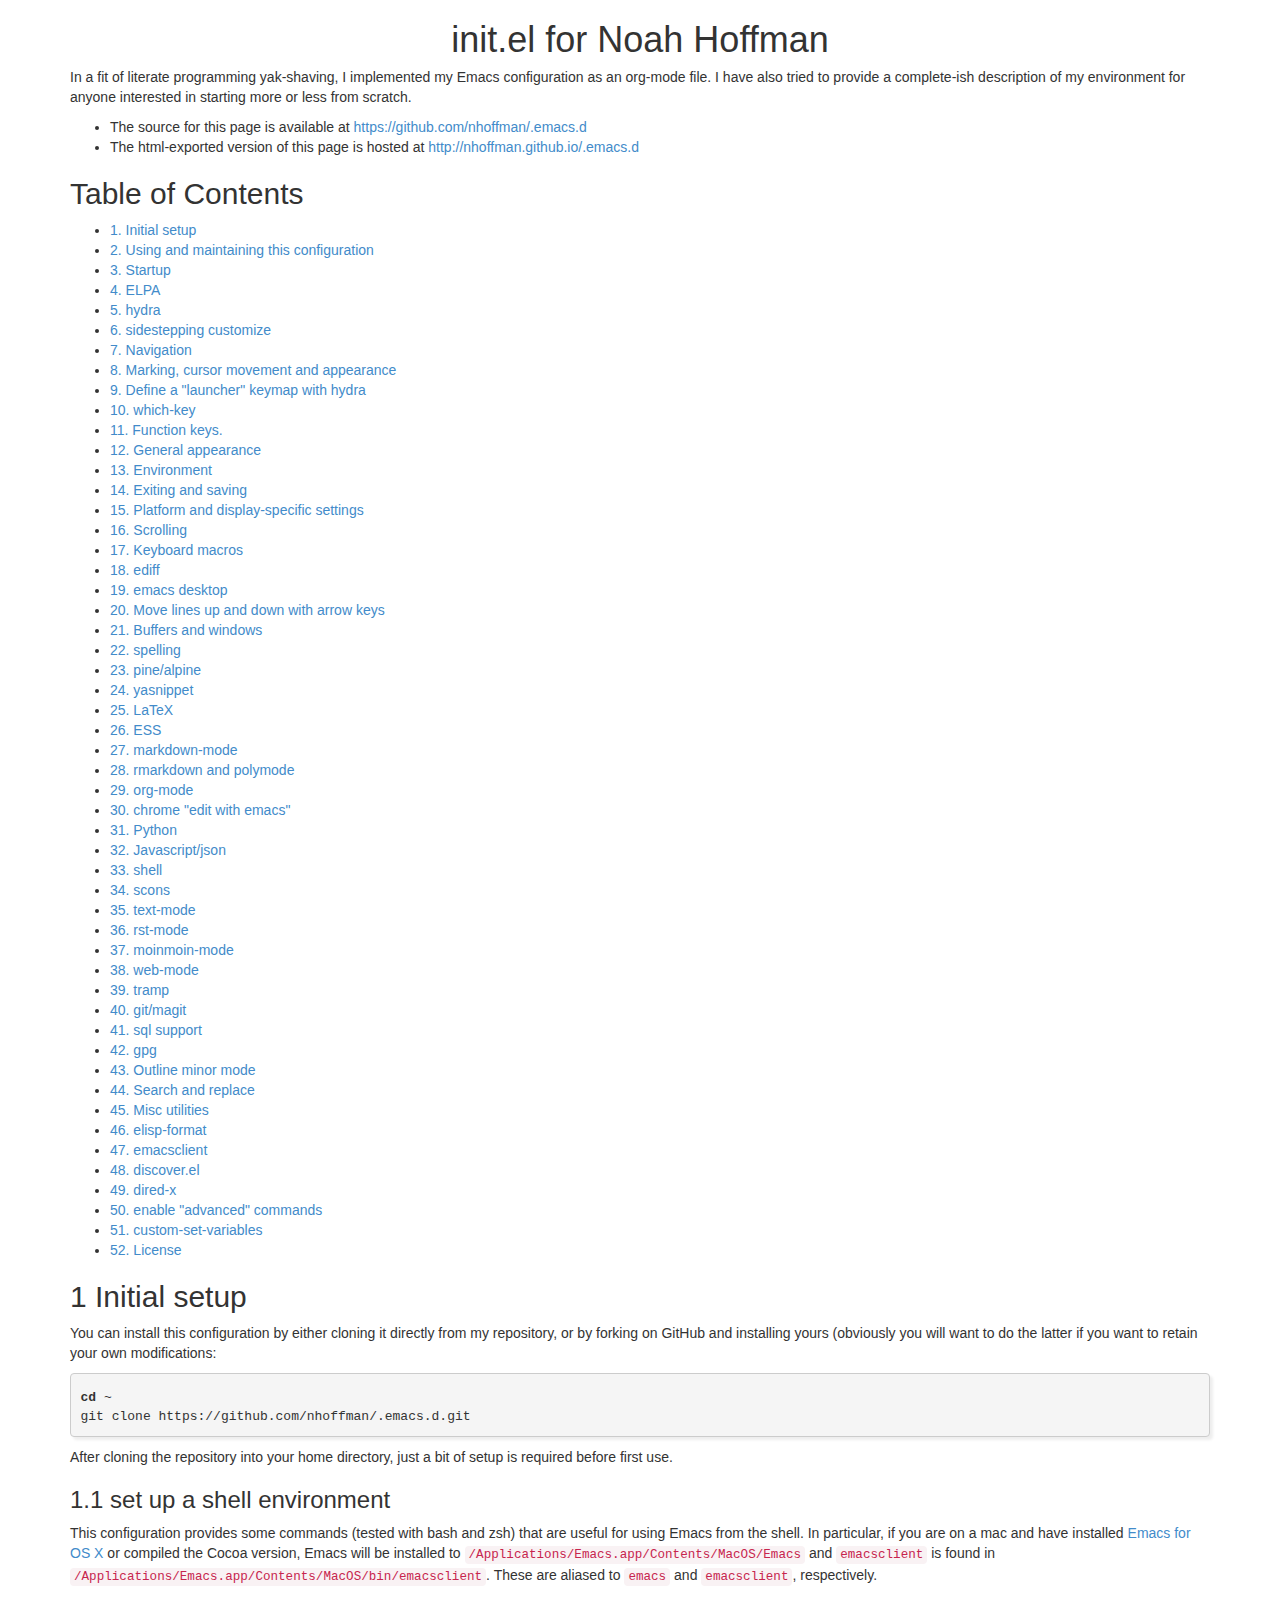
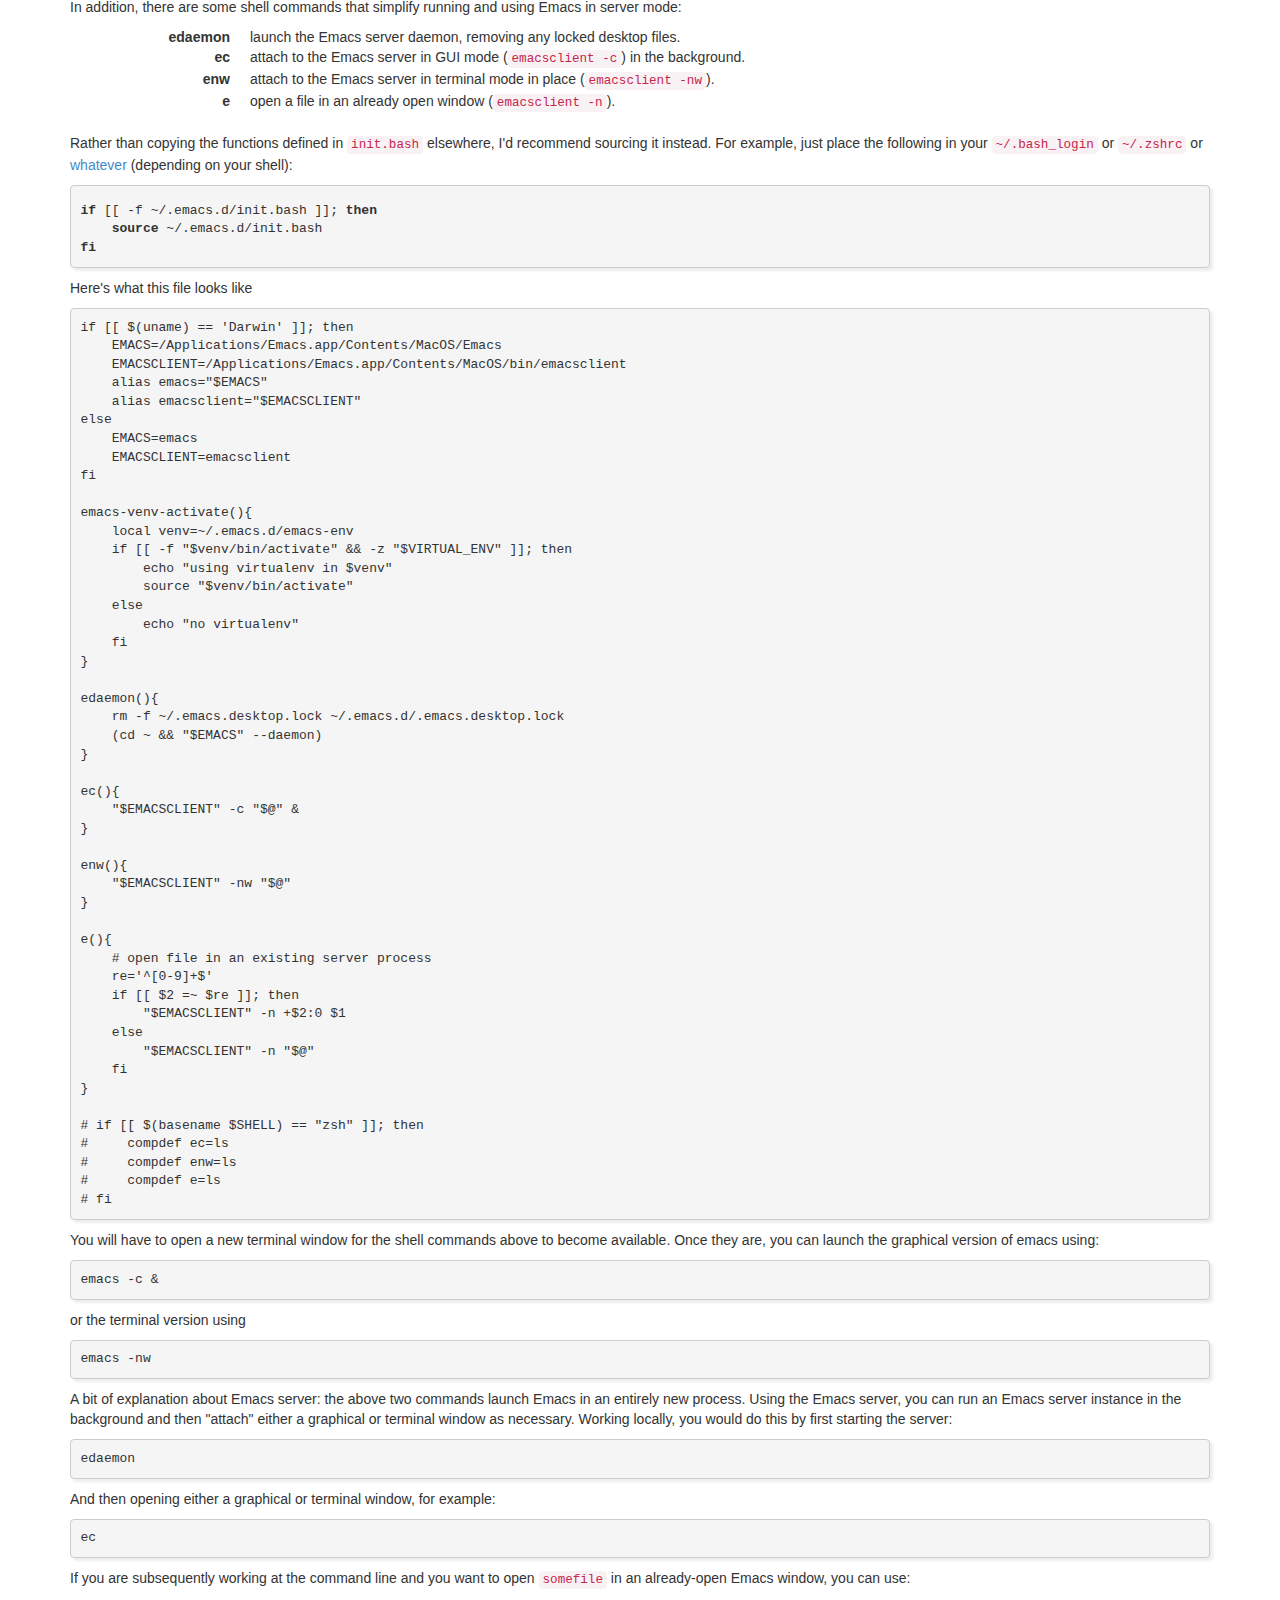
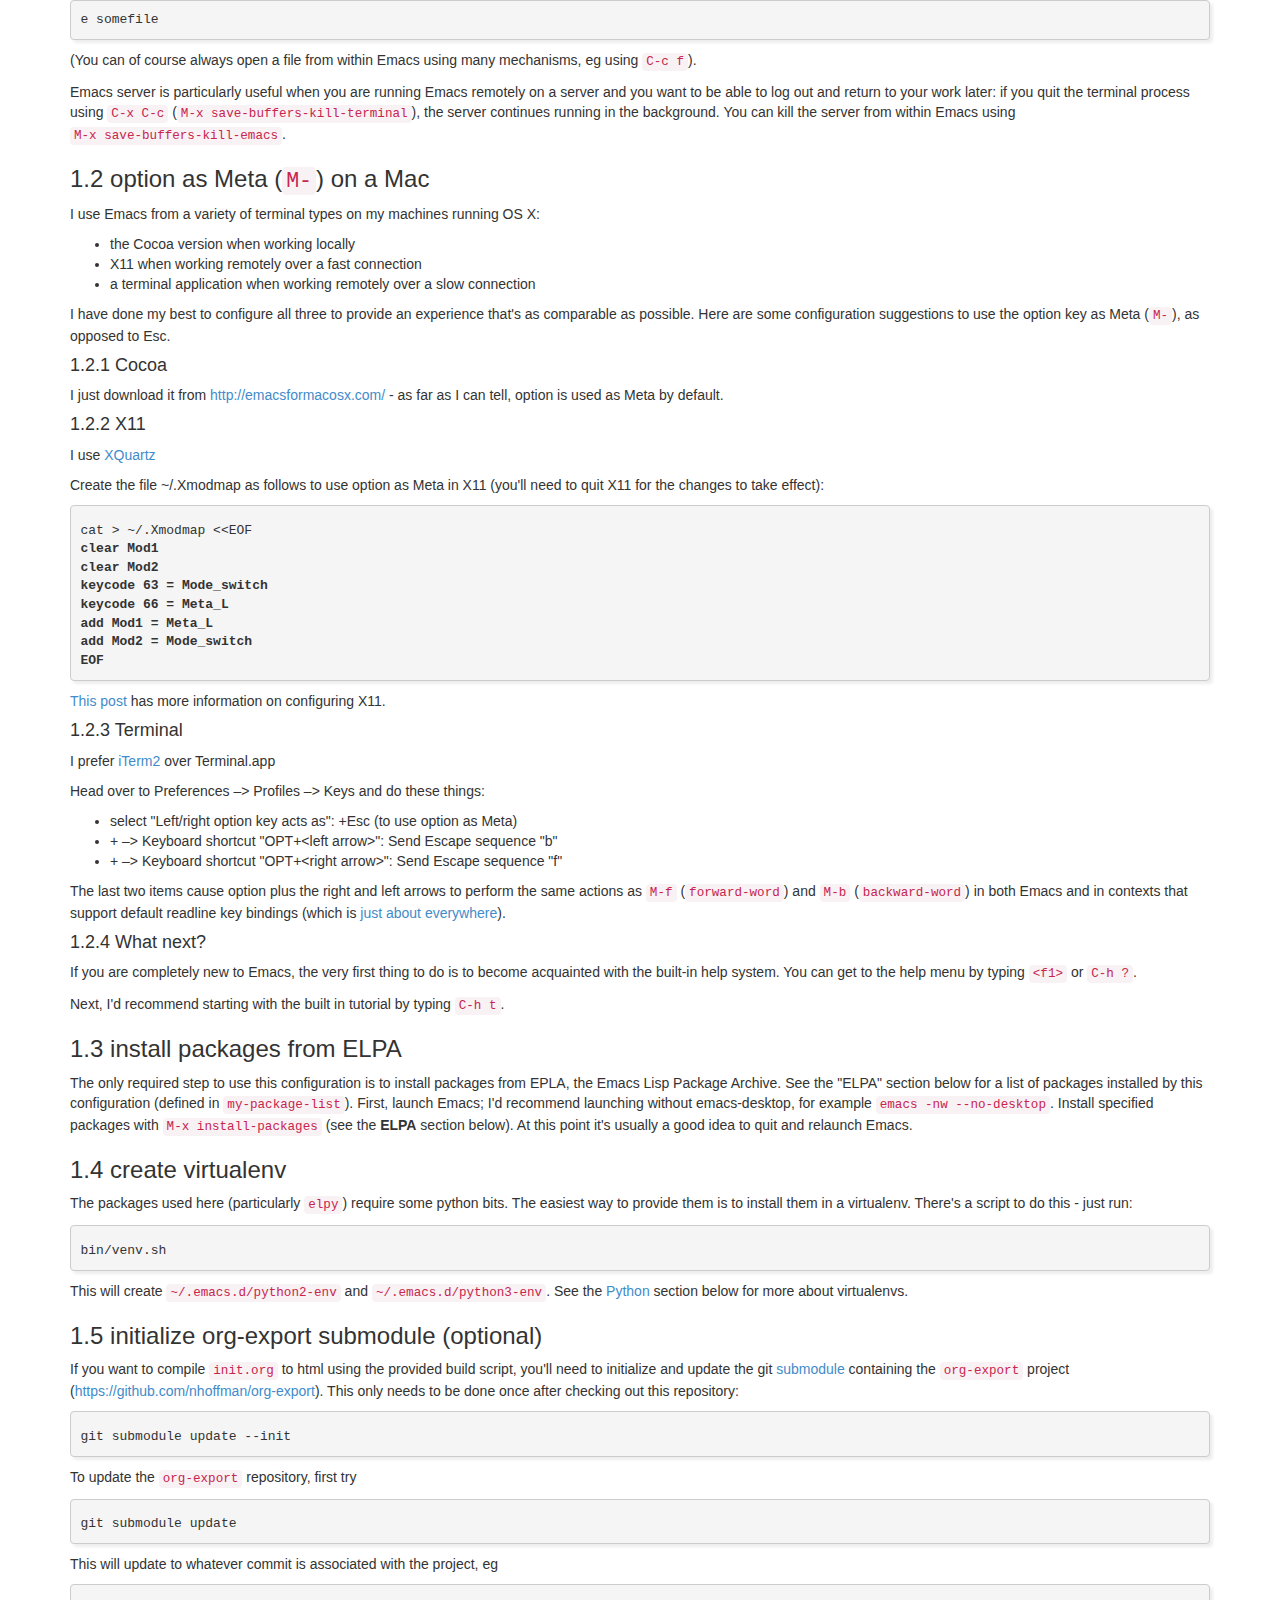
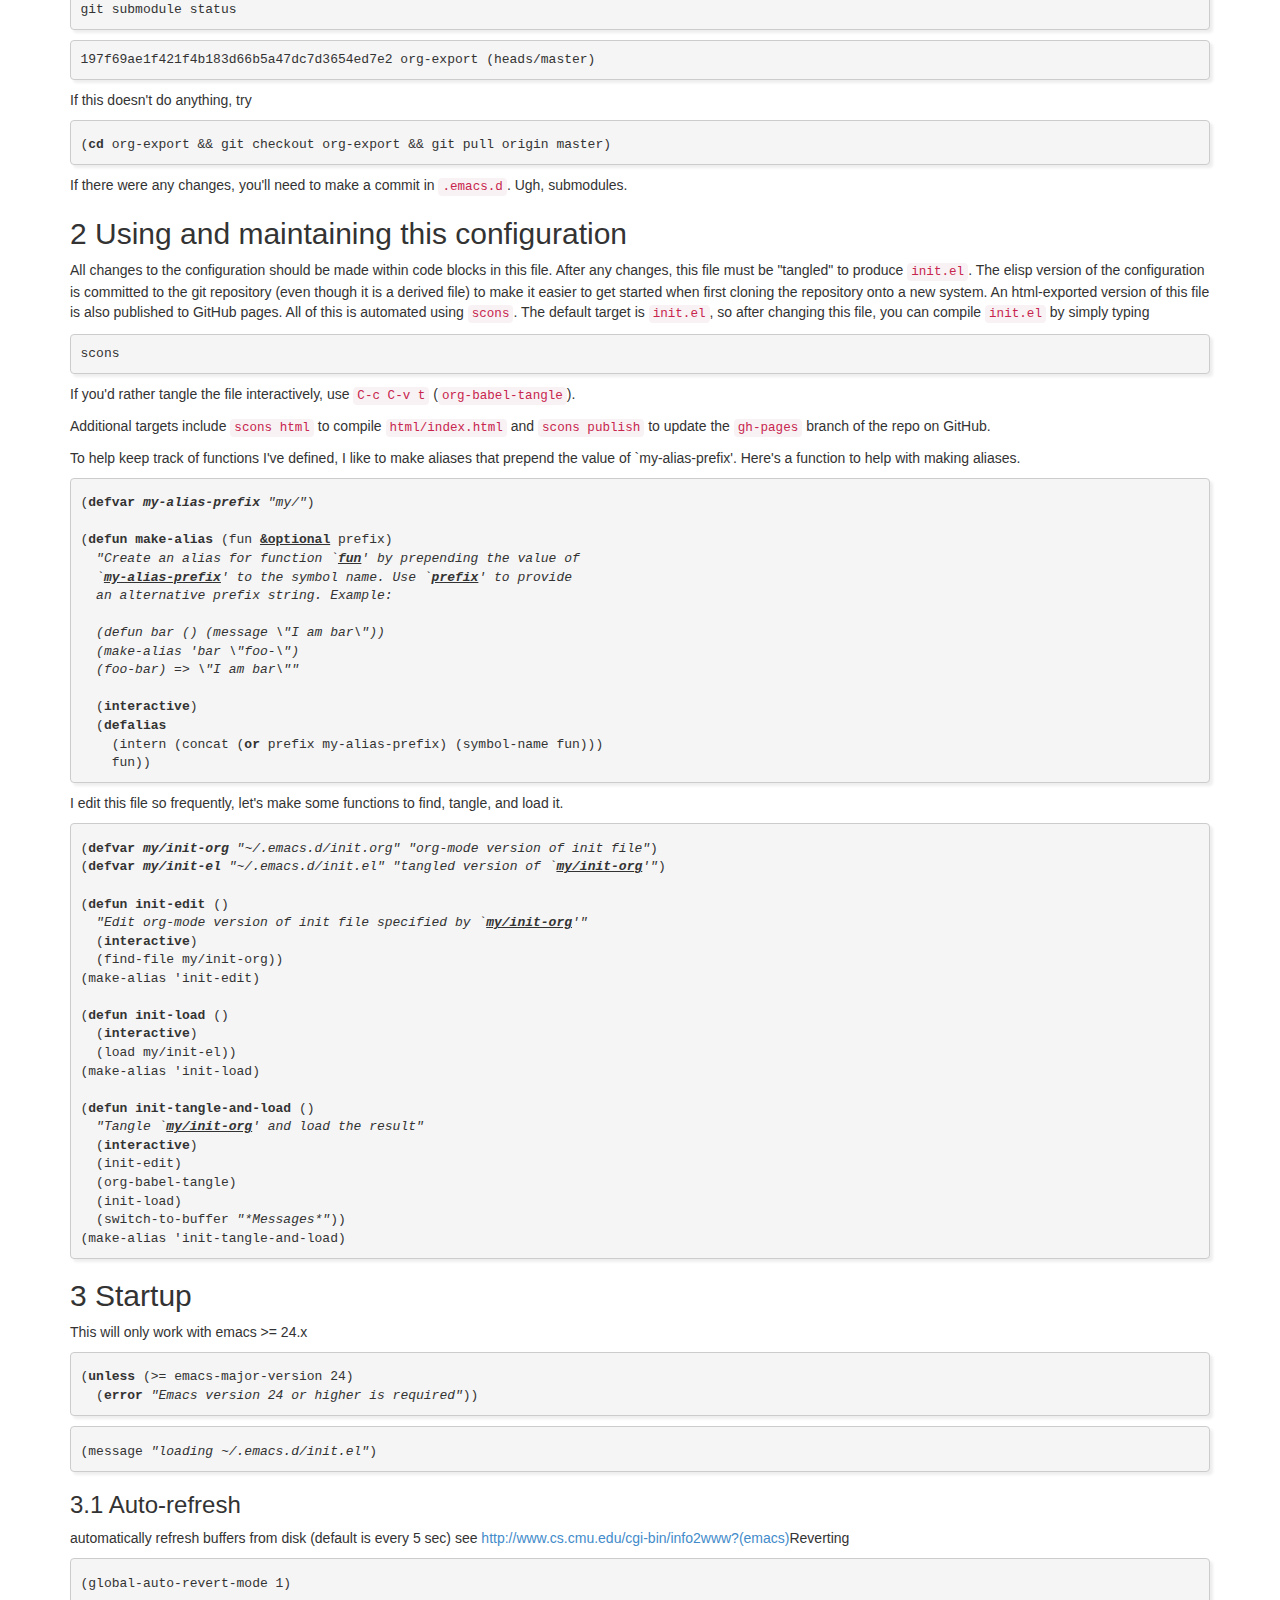
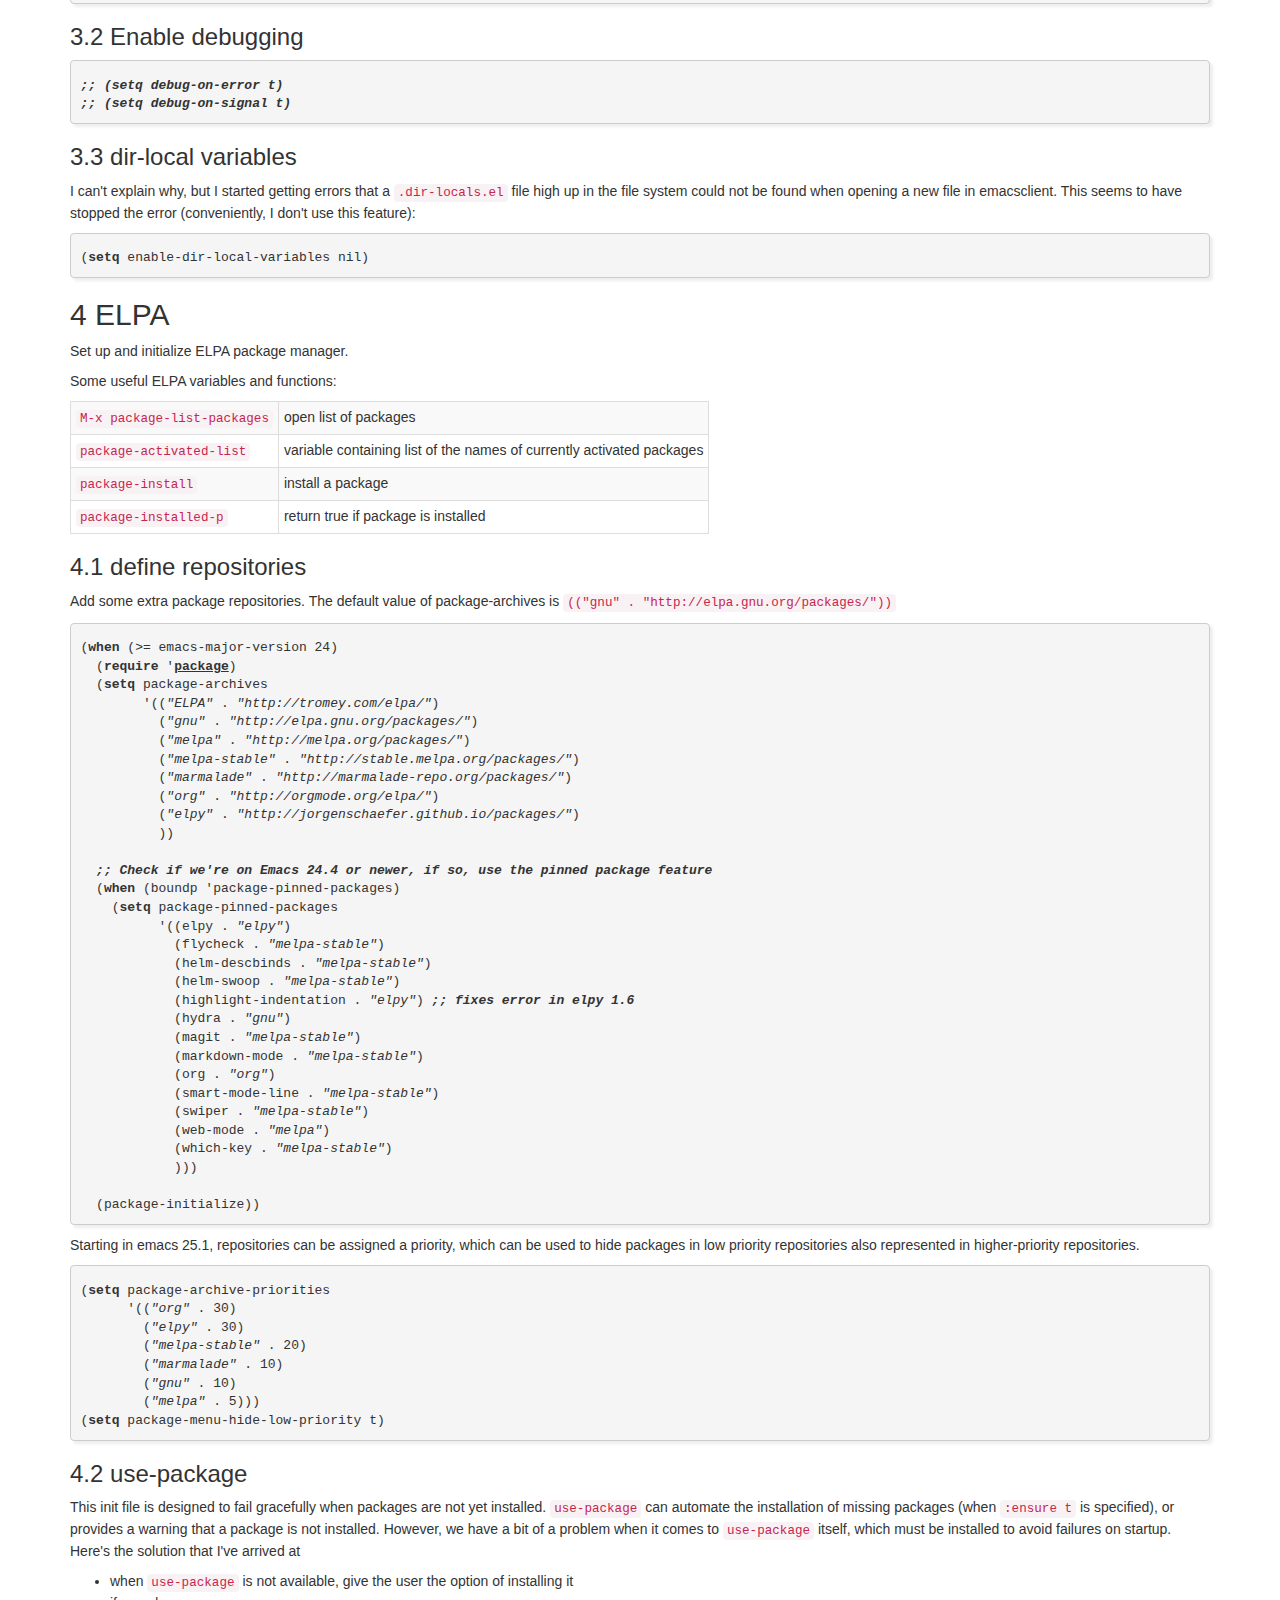
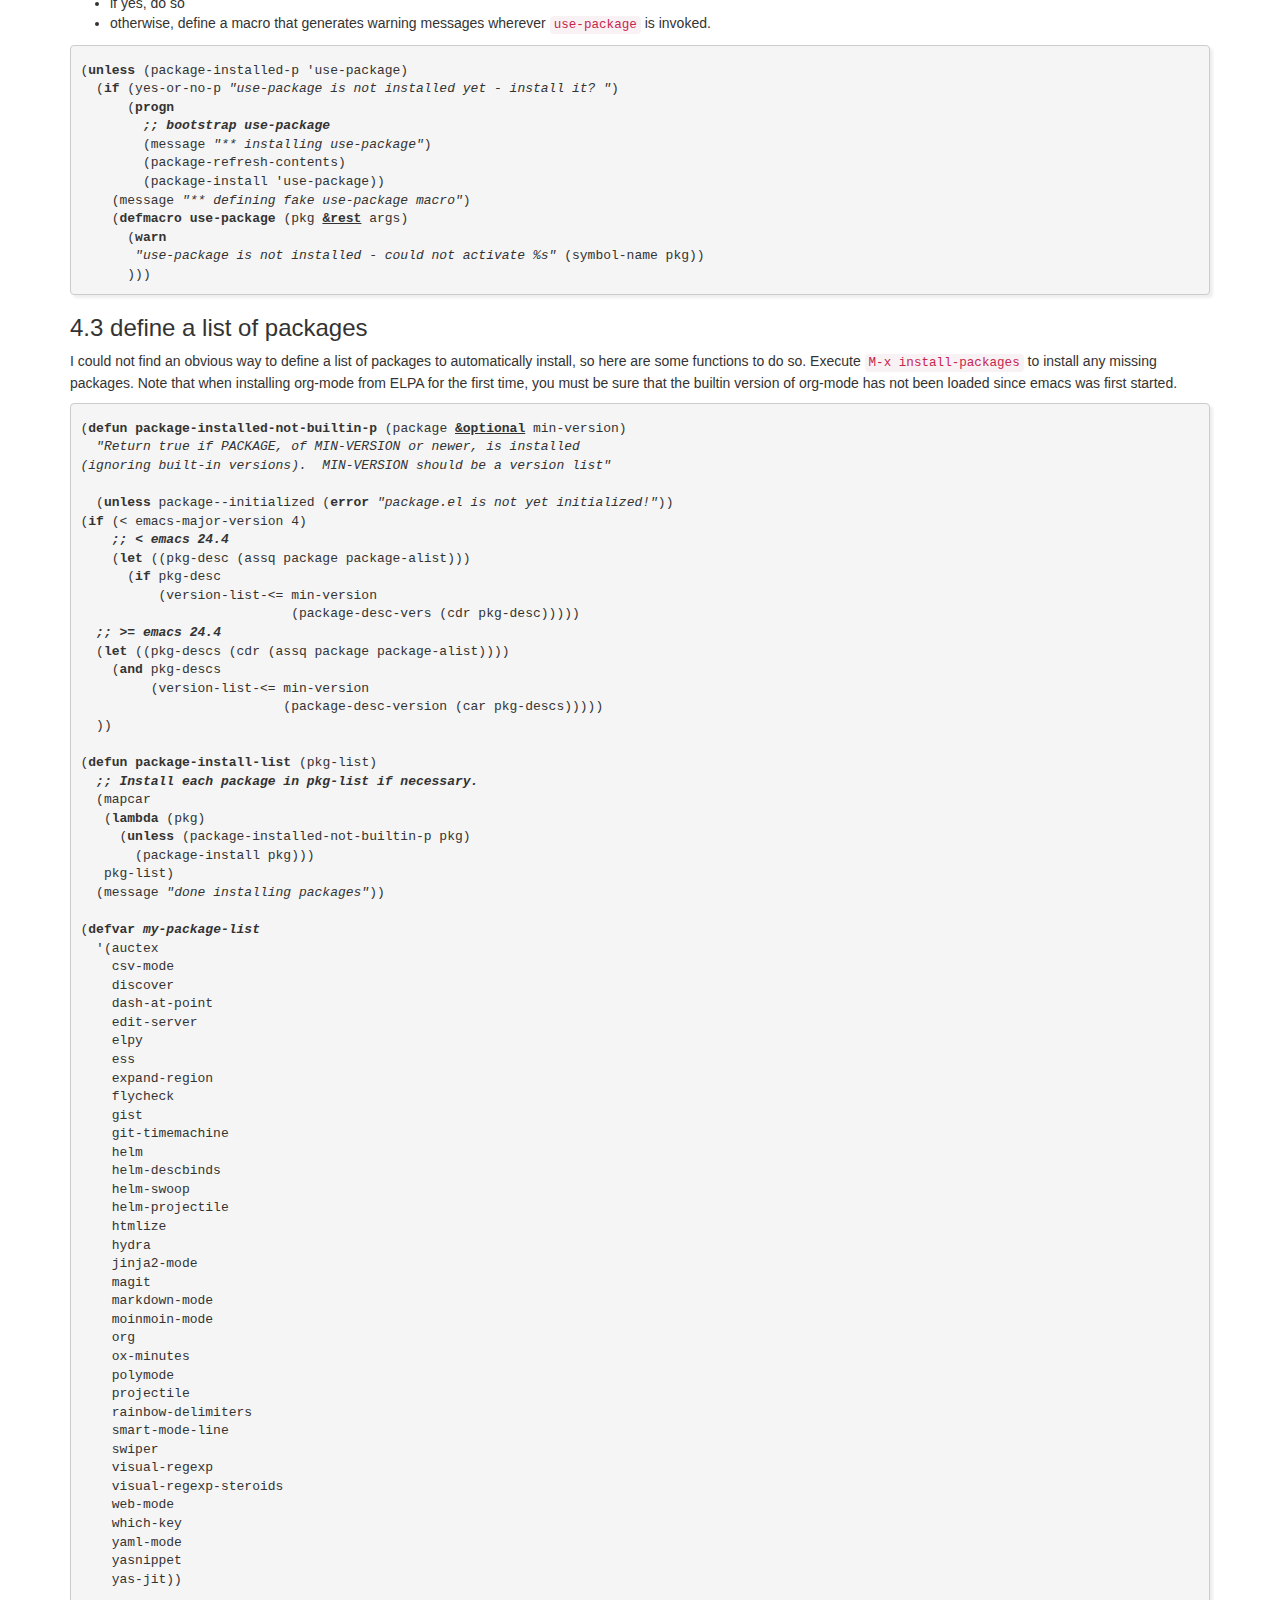
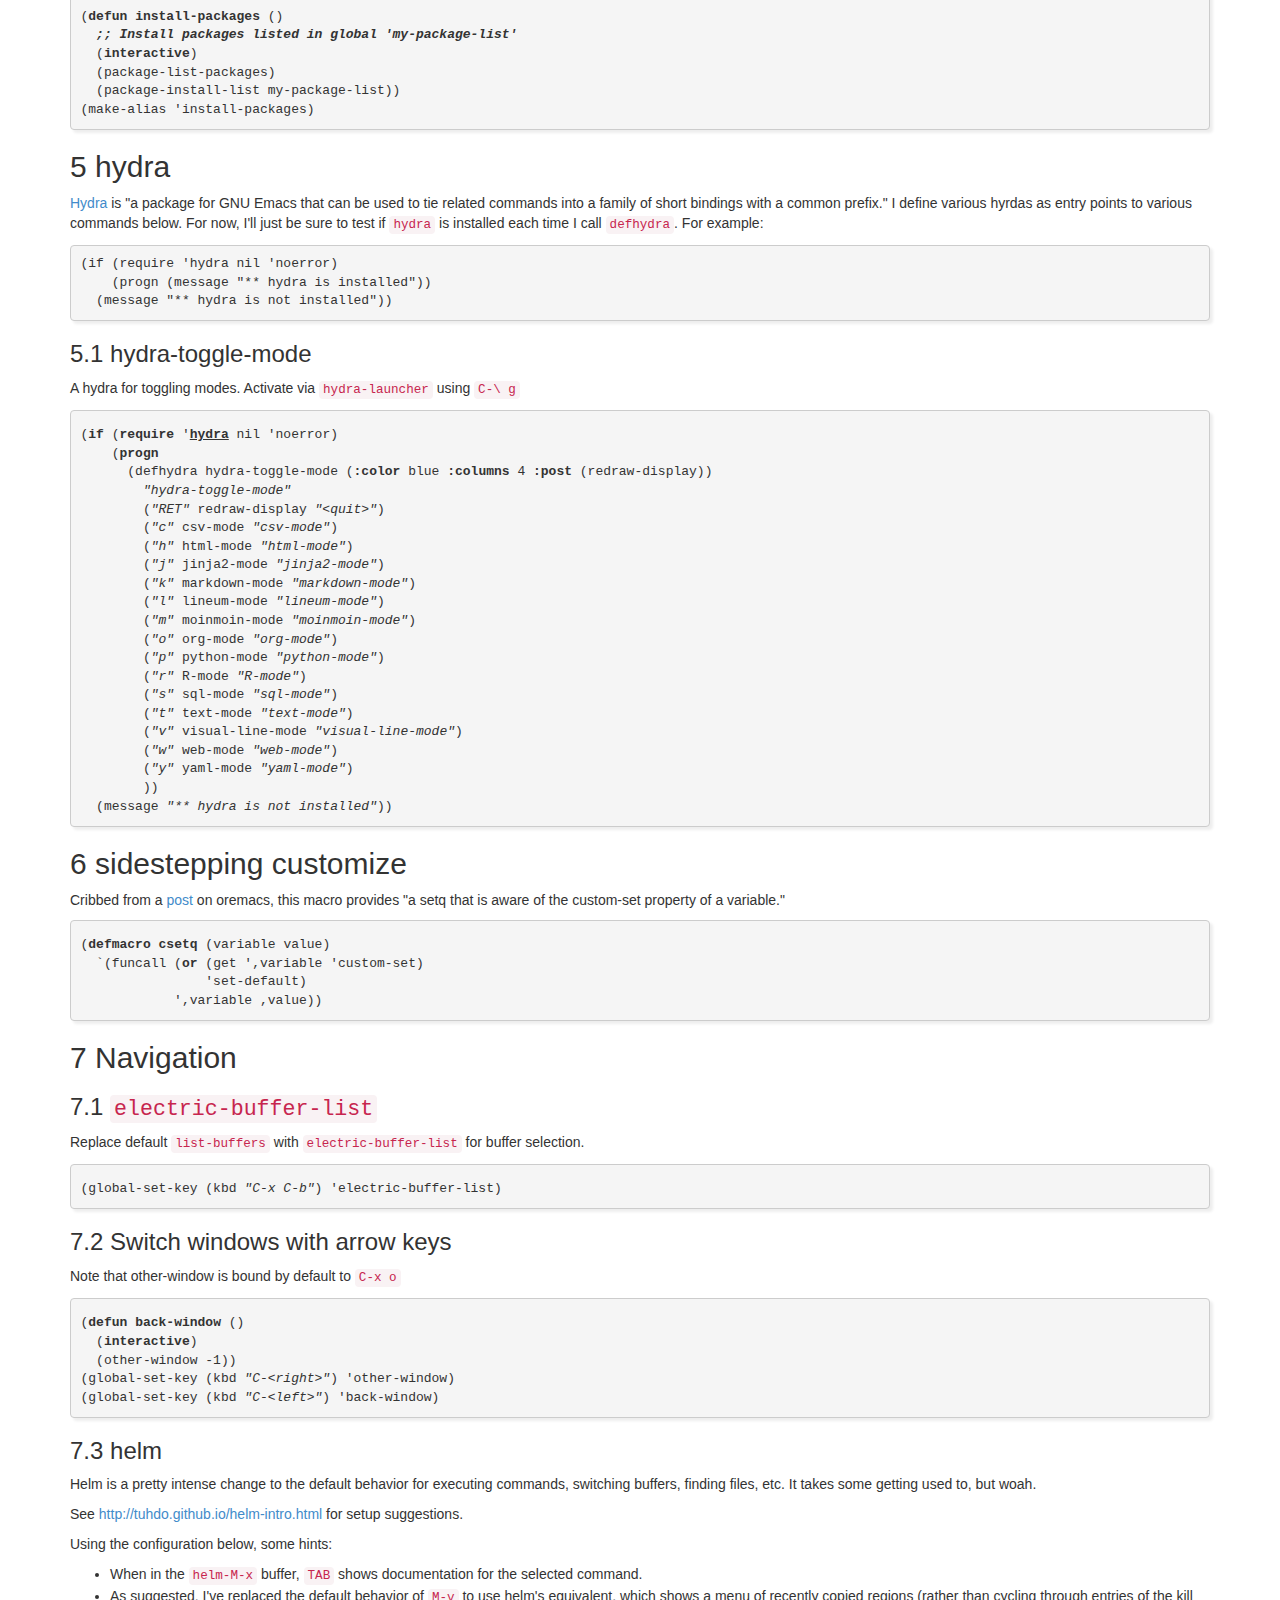
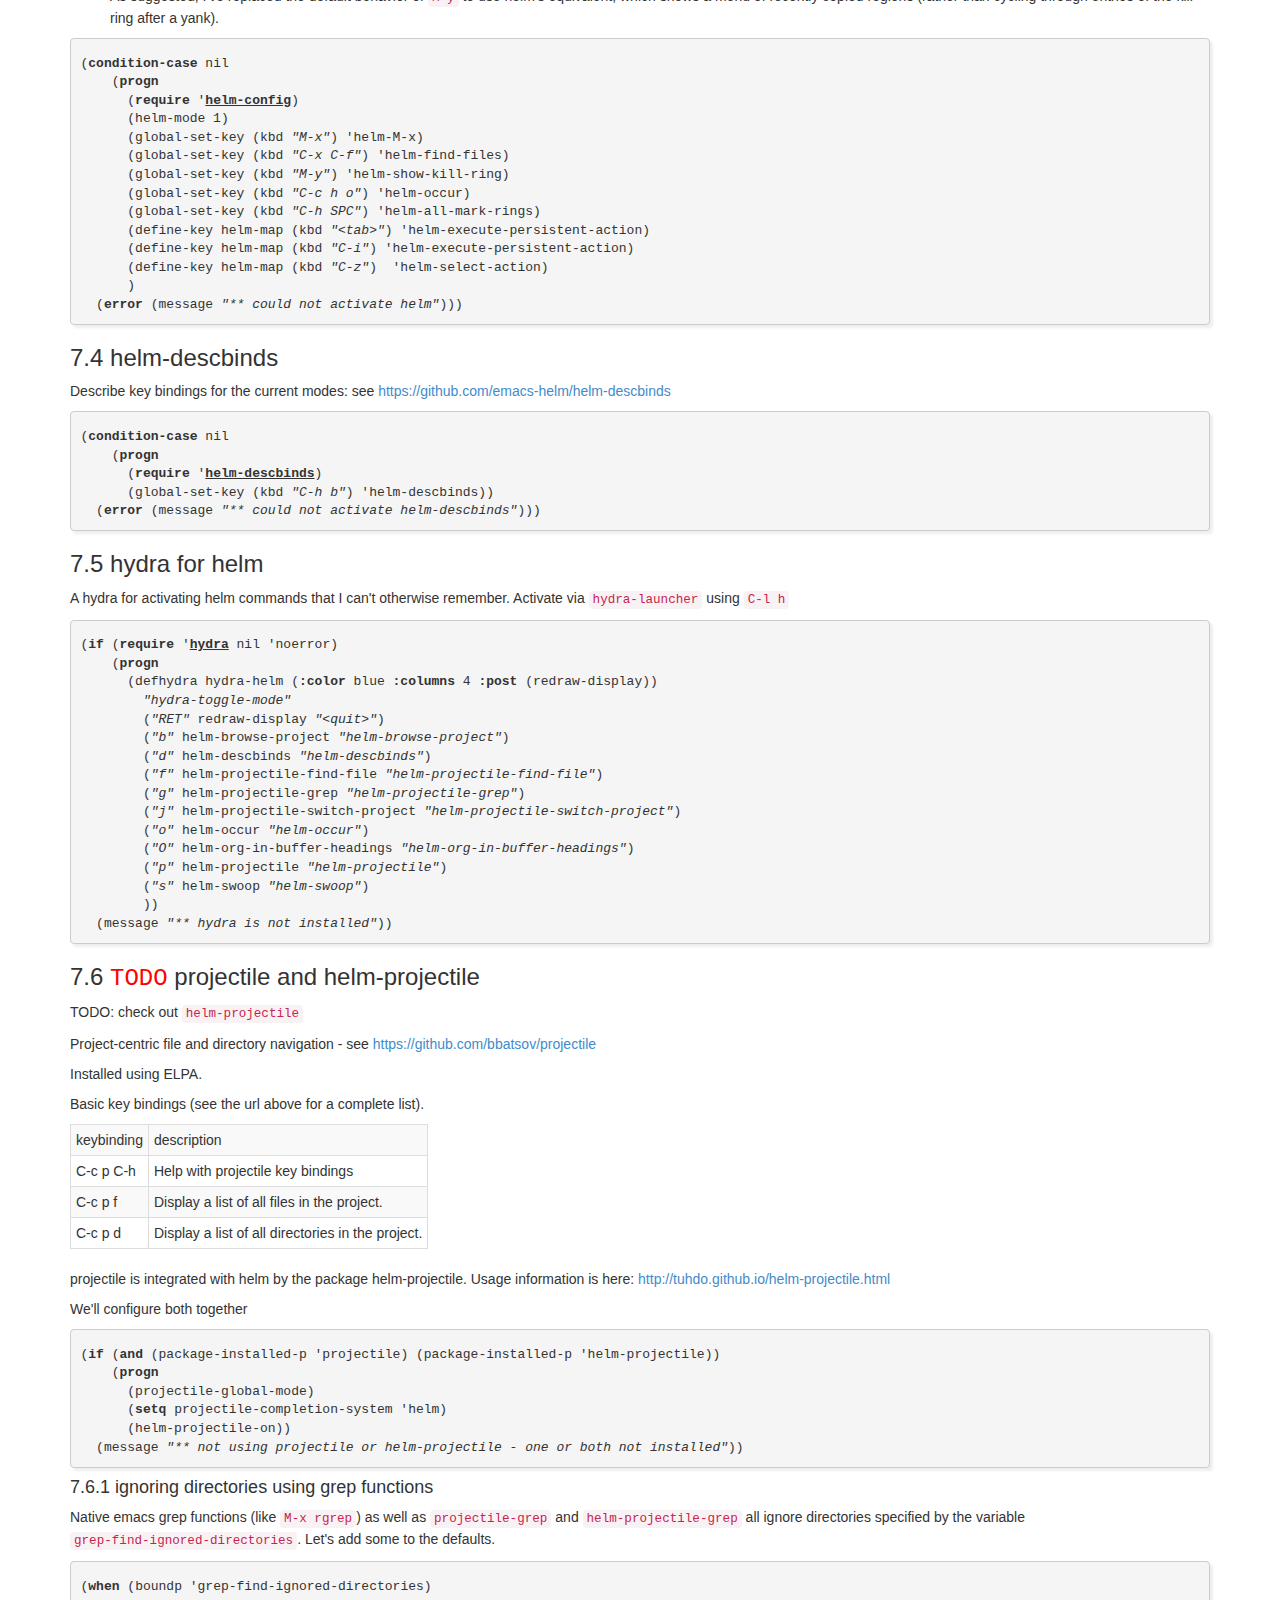
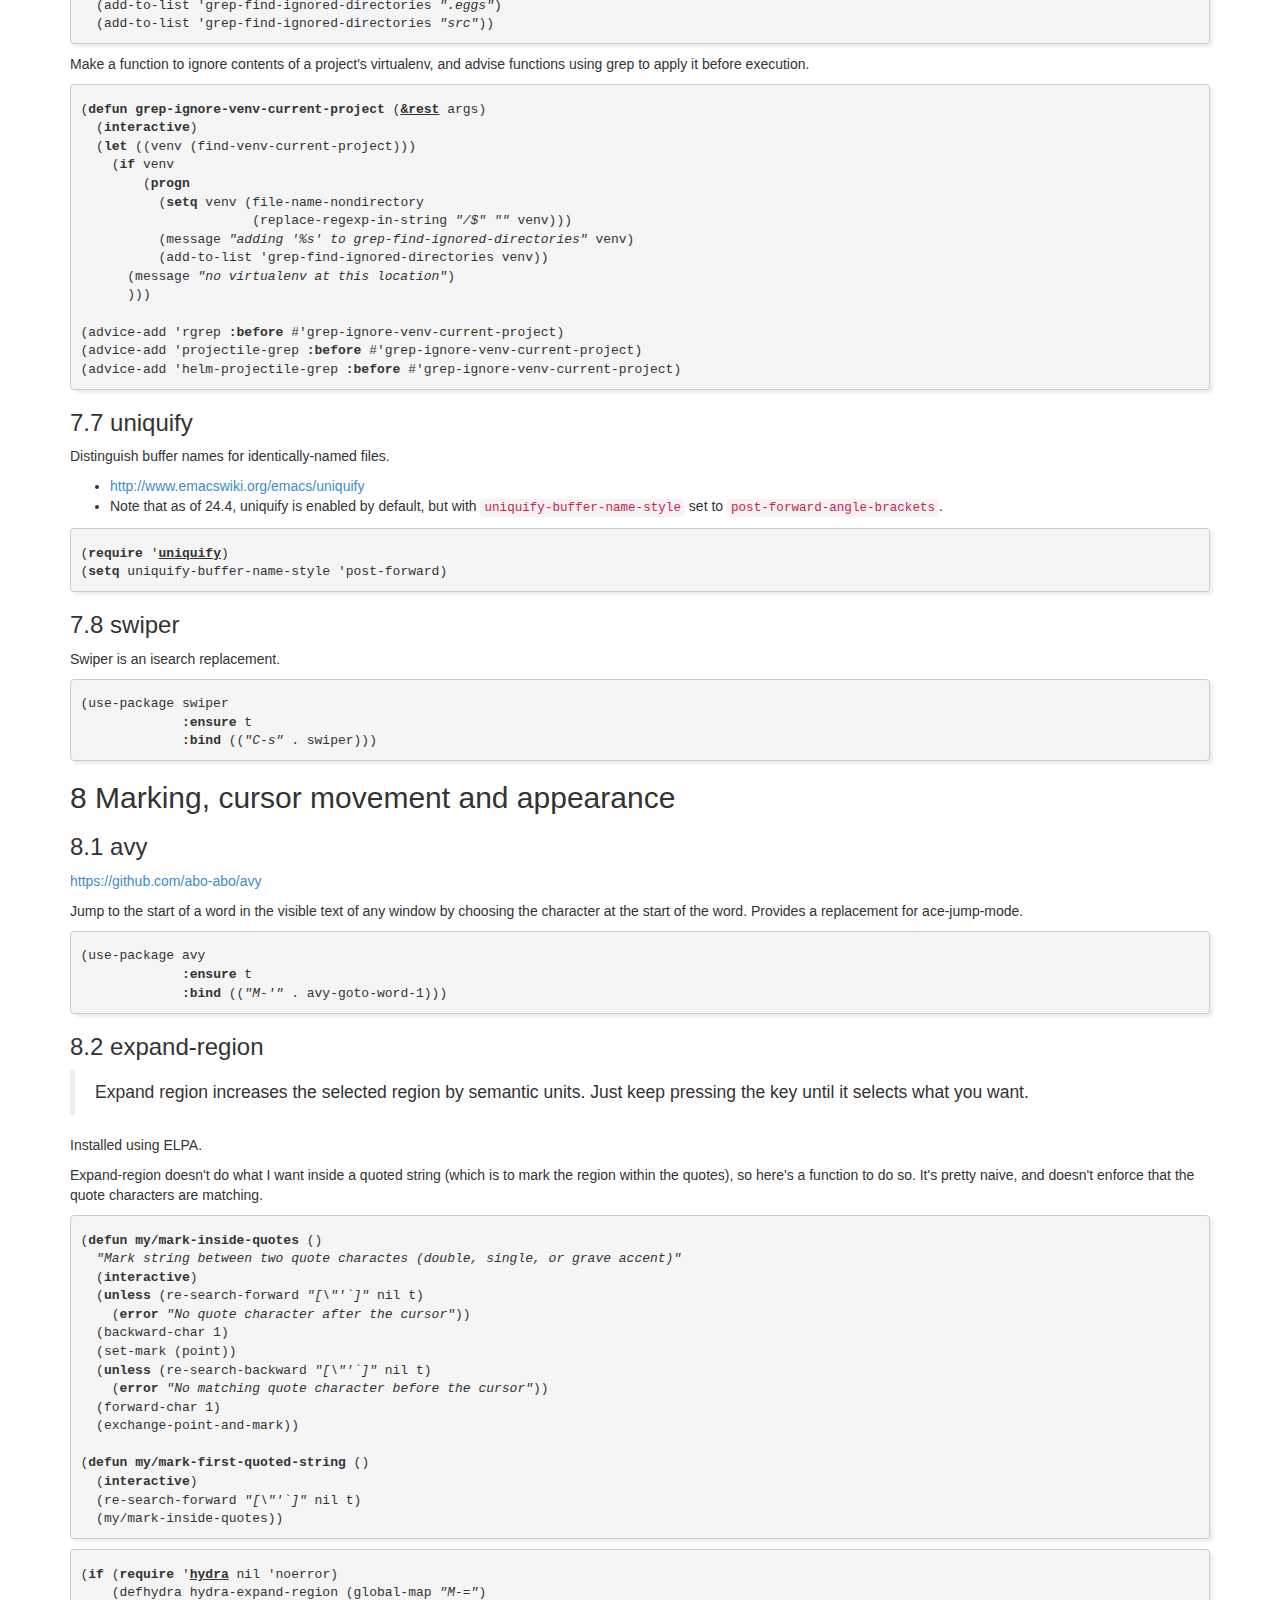
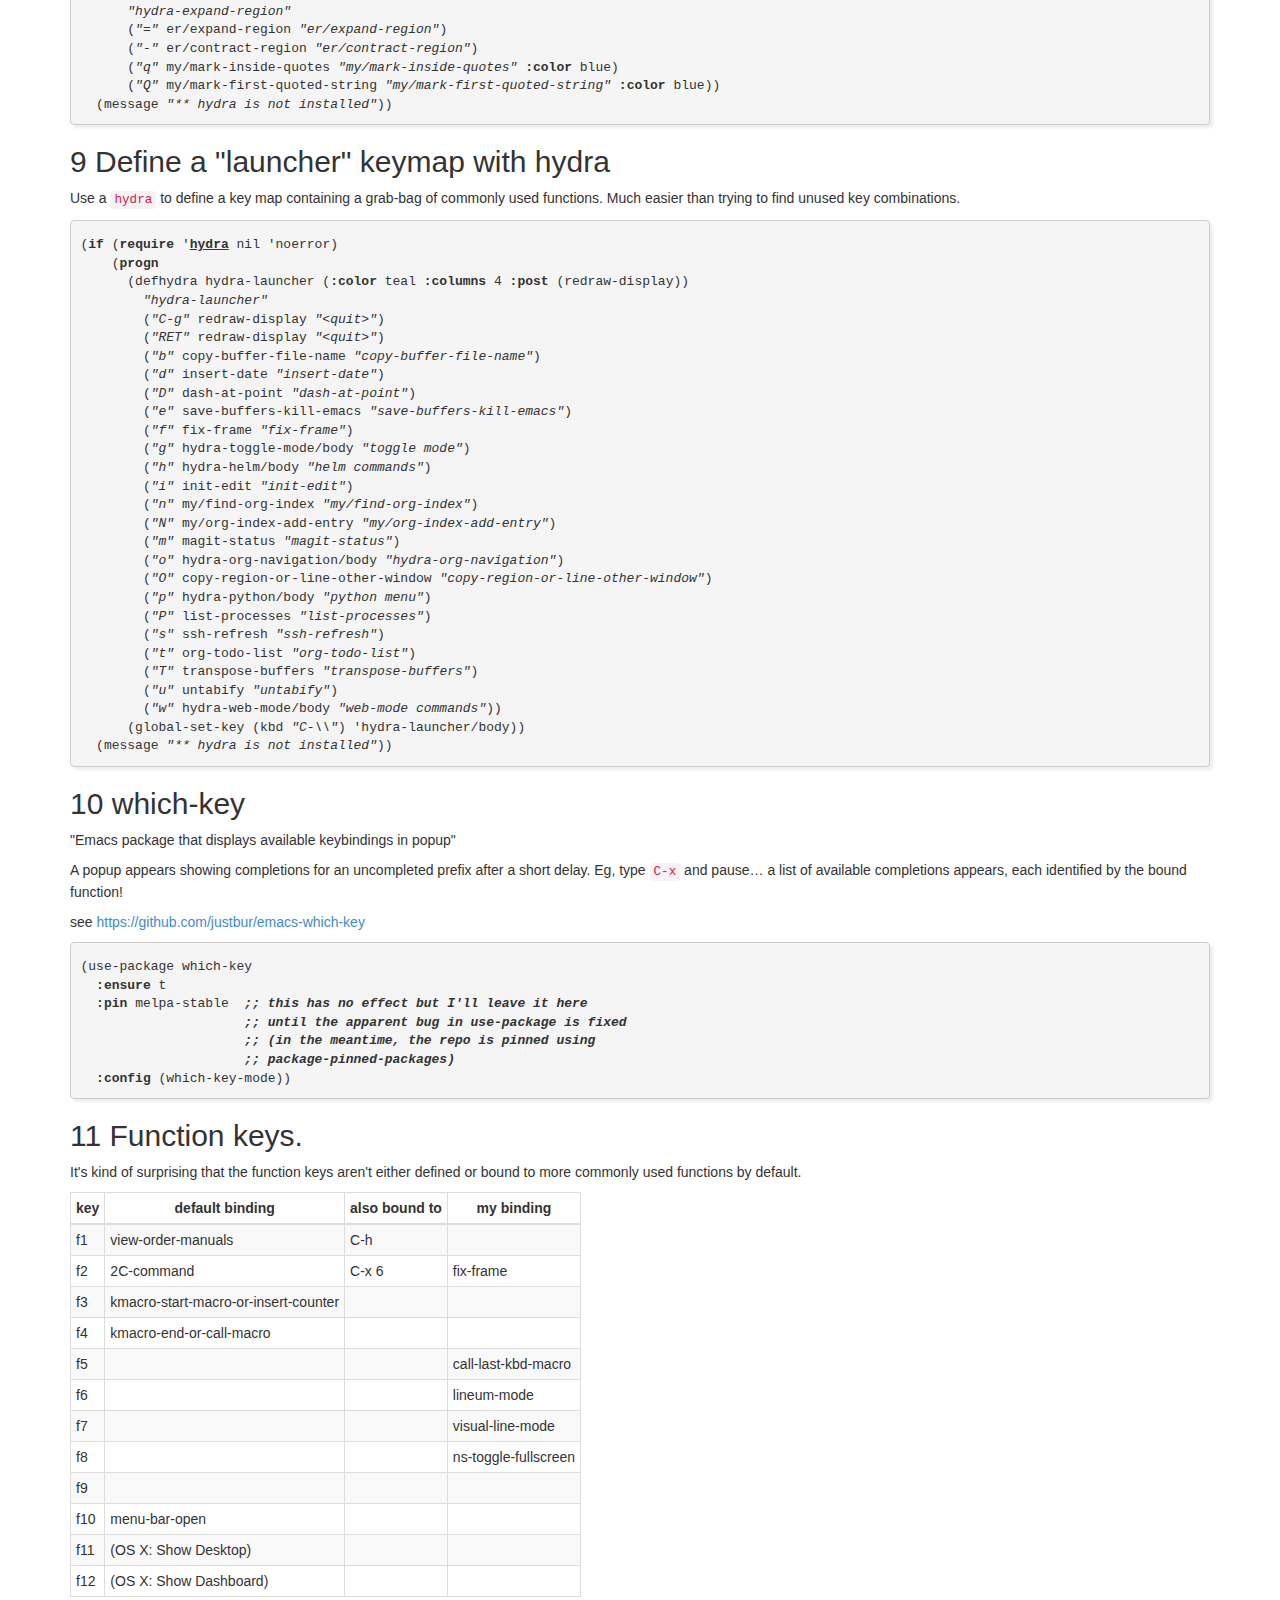
==== commit c0478e11: "Update documentation" ====
--- a/index.html
+++ b/index.html
@@ -1,7 +1,7 @@
 <!DOCTYPE html>
 <html lang="en">
 <head>
-<!-- 2017-11-23 Thu 11:00 -->
+<!-- 2019-01-03 Thu 10:43 -->
 <meta charset="utf-8">
 <meta name="viewport" content="width=device-width, initial-scale=1">
 <title>init.el for Noah Hoffman</title>
@@ -159,6 +159,19 @@
   .footdef  { margin-bottom: 1em; }
   .figure { padding: 1em; }
   .figure p { text-align: center; }
+  .equation-container {
+    display: table;
+    text-align: center;
+    width: 100%;
+  }
+  .equation {
+    vertical-align: middle;
+  }
+  .equation-label {
+    display: table-cell;
+    text-align: right;
+    vertical-align: middle;
+  }
   .inlinetask {
     padding: 10px;
     border: 2px solid gray;
@@ -180,20 +193,20 @@
 </style>
 <style type="text/css">
 HTTP/1.1 200 OK
-Date: Thu, 23 Nov 2017 19:01:15 GMT
-Content-Type: text/css
-Transfer-Encoding: chunked
-Connection: keep-alive
-Last-Modified: Thu, 13 Feb 2014 17:33:55 GMT
-ETag: W/"8a7442ca6bedd62cec4881040b9a9e83"
-Server: NetDNA-cache/2.2
-Expires: Sun, 18 Nov 2018 19:01:15 GMT
-Cache-Control: max-age=31104000
+Date: Thu, 03 Jan 2019 18:43:32 GMT
+Connection: Keep-Alive
+Accept-Ranges: bytes
+ETag: "1544639646"
+Content-Encoding: gzip
+Content-Length: 17160
+Content-Type: text/css; charset=utf-8
+Last-Modified: Wed, 12 Dec 2018 18:34:06 GMT
+X-Hello-Human: Say hello back! @getBootstrapCDN on Twitter
+Access-Control-Allow-Origin: *
 Vary: Accept-Encoding
-Access-Control-Allow-Origin: *
-X-Hello-Human: Say hello back! @getBootstrapCDN on Twitter
 X-Cache: HIT
-Content-Encoding: gzip
+timing-allow-origin: *
+cache-control: public, max-age=31536000
 
 /*!
  * Bootstrap v3.1.1 (http://getbootstrap.com)
@@ -208,7 +221,7 @@
 @licstart  The following is the entire license notice for the
 JavaScript code in this tag.
 
-Copyright (C) 2012-2017 Free Software Foundation, Inc.
+Copyright (C) 2012-2018 Free Software Foundation, Inc.
 
 The JavaScript code in this tag is free software: you can
 redistribute it and/or modify it under the terms of the GNU
@@ -269,67 +282,68 @@
 <h2>Table of Contents</h2>
 <div id="text-table-of-contents">
 <ul>
-<li><a href="#orgba5aa74">1. Initial setup</a></li>
-<li><a href="#org5a05097">2. Using and maintaining this configuration</a></li>
-<li><a href="#orge753097">3. Startup</a></li>
-<li><a href="#orgae511b9">4. ELPA</a></li>
-<li><a href="#org930213d">5. hydra</a></li>
-<li><a href="#orgb688ed2">6. sidestepping customize</a></li>
-<li><a href="#orga02f3e7">7. Navigation</a></li>
-<li><a href="#org0ab674f">8. Marking, cursor movement and appearance</a></li>
-<li><a href="#org3082573">9. Define a "launcher" keymap with hydra</a></li>
-<li><a href="#org8d5be68">10. which-key</a></li>
-<li><a href="#orge7efbe3">11. Function keys.</a></li>
-<li><a href="#orgab7b28f">12. General appearance</a></li>
-<li><a href="#orgecde4fc">13. Environment</a></li>
-<li><a href="#orgf08c4cf">14. Exiting and saving</a></li>
-<li><a href="#org9520d3e">15. Platform and display-specific settings</a></li>
-<li><a href="#orgf2cdb7f">16. Scrolling</a></li>
-<li><a href="#org4d7fb1d">17. Keyboard macros</a></li>
-<li><a href="#orge956eaf">18. ediff</a></li>
-<li><a href="#org9dba345">19. emacs desktop</a></li>
-<li><a href="#org742d07b">20. Move lines up and down with arrow keys</a></li>
-<li><a href="#org7fd0e46">21. Buffers and windows</a></li>
-<li><a href="#org1e3d46d">22. spelling</a></li>
-<li><a href="#orged8b331">23. pine/alpine</a></li>
-<li><a href="#org54e597c">24. yasnippet</a></li>
-<li><a href="#orgcea8b58">25. LaTeX</a></li>
-<li><a href="#org8fe9b45">26. ESS</a></li>
-<li><a href="#org65f25b6">27. markdown-mode</a></li>
-<li><a href="#org00fd3ab">28. rmarkdown and polymode</a></li>
-<li><a href="#orgf0b4541">29. org-mode</a></li>
-<li><a href="#org7bedd76">30. chrome "edit with emacs"</a></li>
-<li><a href="#org7890710">31. Python</a></li>
-<li><a href="#orge0bb55a">32. shell</a></li>
-<li><a href="#org0550adf">33. scons</a></li>
-<li><a href="#org60a405c">34. text-mode</a></li>
-<li><a href="#org6c6a9b7">35. rst-mode</a></li>
-<li><a href="#orga88a02c">36. moinmoin-mode</a></li>
-<li><a href="#org5676f39">37. web-mode</a></li>
-<li><a href="#orgb16467f">38. tramp</a></li>
-<li><a href="#orgb6cb53b">39. git/magit</a></li>
-<li><a href="#org87cac43">40. sql support</a></li>
-<li><a href="#orgf12baf4">41. gpg</a></li>
-<li><a href="#org9993506">42. Outline minor mode</a></li>
-<li><a href="#org3bb0044">43. Search and replace</a></li>
-<li><a href="#org36b237e">44. Misc utilities</a></li>
-<li><a href="#org2b4129e">45. elisp-format</a></li>
-<li><a href="#orgb998198">46. emacsclient</a></li>
-<li><a href="#org33a12ed">47. discover.el</a></li>
-<li><a href="#orgabdb0d2">48. dired-x</a></li>
-<li><a href="#org1565e58">49. enable "advanced" commands</a></li>
-<li><a href="#orgf0ae4ac">50. custom-set-variables</a></li>
-<li><a href="#org0648086">51. License</a></li>
+<li><a href="#org18bd455">1. Initial setup</a></li>
+<li><a href="#org858a11b">2. Using and maintaining this configuration</a></li>
+<li><a href="#org0586751">3. Startup</a></li>
+<li><a href="#orgf46780c">4. ELPA</a></li>
+<li><a href="#org90e2972">5. hydra</a></li>
+<li><a href="#org33870cc">6. sidestepping customize</a></li>
+<li><a href="#org9119f86">7. Navigation</a></li>
+<li><a href="#org74a9196">8. Marking, cursor movement and appearance</a></li>
+<li><a href="#org09d7a13">9. Define a "launcher" keymap with hydra</a></li>
+<li><a href="#orgb37c770">10. which-key</a></li>
+<li><a href="#org4c14bf7">11. Function keys.</a></li>
+<li><a href="#org3ab04de">12. General appearance</a></li>
+<li><a href="#orgf89a2ff">13. Environment</a></li>
+<li><a href="#org6f582e5">14. Exiting and saving</a></li>
+<li><a href="#org2b616a0">15. Platform and display-specific settings</a></li>
+<li><a href="#org5bcee02">16. Scrolling</a></li>
+<li><a href="#org6f9a3bf">17. Keyboard macros</a></li>
+<li><a href="#org08c618c">18. ediff</a></li>
+<li><a href="#org997e076">19. emacs desktop</a></li>
+<li><a href="#org1f32ab7">20. Move lines up and down with arrow keys</a></li>
+<li><a href="#orgaa6fa6d">21. Buffers and windows</a></li>
+<li><a href="#orgbb1bc84">22. spelling</a></li>
+<li><a href="#orgc045d34">23. pine/alpine</a></li>
+<li><a href="#orga2a7fd9">24. yasnippet</a></li>
+<li><a href="#org70eead2">25. LaTeX</a></li>
+<li><a href="#org8bdd5ea">26. ESS</a></li>
+<li><a href="#org3859c34">27. markdown-mode</a></li>
+<li><a href="#orgd50aa15">28. rmarkdown and polymode</a></li>
+<li><a href="#orgae133c9">29. org-mode</a></li>
+<li><a href="#orgcdf73a4">30. chrome "edit with emacs"</a></li>
+<li><a href="#orgd65f5d3">31. Python</a></li>
+<li><a href="#orgb1e27c6">32. Javascript/json</a></li>
+<li><a href="#org34654d7">33. shell</a></li>
+<li><a href="#org1e2d0ff">34. scons</a></li>
+<li><a href="#org3d81dc6">35. text-mode</a></li>
+<li><a href="#orgd6a3f9a">36. rst-mode</a></li>
+<li><a href="#org1c1ff79">37. moinmoin-mode</a></li>
+<li><a href="#orgabdc767">38. web-mode</a></li>
+<li><a href="#orgd42855a">39. tramp</a></li>
+<li><a href="#org86eb583">40. git/magit</a></li>
+<li><a href="#org5316ca1">41. sql support</a></li>
+<li><a href="#org78893a1">42. gpg</a></li>
+<li><a href="#orgabe048c">43. Outline minor mode</a></li>
+<li><a href="#org1d0feae">44. Search and replace</a></li>
+<li><a href="#org40b27e4">45. Misc utilities</a></li>
+<li><a href="#orgdca3b96">46. elisp-format</a></li>
+<li><a href="#org948e723">47. emacsclient</a></li>
+<li><a href="#orgd766fee">48. discover.el</a></li>
+<li><a href="#orgabe1cfa">49. dired-x</a></li>
+<li><a href="#orgcd1e5a2">50. enable "advanced" commands</a></li>
+<li><a href="#org440e329">51. custom-set-variables</a></li>
+<li><a href="#org29c995f">52. License</a></li>
 </ul>
 </div>
 </div>
 
-<div id="outline-container-orgba5aa74" class="outline-2">
-<h2 id="orgba5aa74"><span class="section-number-2">1</span> Initial setup</h2>
+<div id="outline-container-org18bd455" class="outline-2">
+<h2 id="org18bd455"><span class="section-number-2">1</span> Initial setup</h2>
 <div class="outline-text-2" id="text-1">
 <p>
 You can install this configuration by either cloning it directly from
-my repository, of by forking on GitHub and installing yours (obviously
+my repository, or by forking on GitHub and installing yours (obviously
 you will want to do the latter if you want to retain your own
 modifications:
 </p>
@@ -346,8 +360,8 @@
 </p>
 </div>
 
-<div id="outline-container-org4780363" class="outline-3">
-<h3 id="org4780363"><span class="section-number-3">1.1</span> set up a shell environment</h3>
+<div id="outline-container-org1b4d073" class="outline-3">
+<h3 id="org1b4d073"><span class="section-number-3">1.1</span> set up a shell environment</h3>
 <div class="outline-text-3" id="text-1-1">
 <p>
 This configuration provides some commands (tested with bash and zsh)
@@ -449,8 +463,8 @@
 
 <pre class="example">
 emacs -c &amp;
-
-</pre>
+</pre>
+
 
 <p>
 or the terminal version using
@@ -458,8 +472,8 @@
 
 <pre class="example">
 emacs -nw
-
-</pre>
+</pre>
+
 
 <p>
 A bit of explanation about Emacs server: the above two commands launch
@@ -471,8 +485,8 @@
 
 <pre class="example">
 edaemon
-
-</pre>
+</pre>
+
 
 <p>
 And then opening either a graphical or terminal window, for example:
@@ -480,8 +494,8 @@
 
 <pre class="example">
 ec
-
-</pre>
+</pre>
+
 
 <p>
 If you are subsequently working at the command line and you want to
@@ -490,8 +504,8 @@
 
 <pre class="example">
 e somefile
-
-</pre>
+</pre>
+
 
 <p>
 (You can of course always open a file from within Emacs using many
@@ -509,8 +523,8 @@
 </div>
 </div>
 
-<div id="outline-container-org10dd4ee" class="outline-3">
-<h3 id="org10dd4ee"><span class="section-number-3">1.2</span> option as Meta (<code>M-</code>) on a Mac</h3>
+<div id="outline-container-org36a0f35" class="outline-3">
+<h3 id="org36a0f35"><span class="section-number-3">1.2</span> option as Meta (<code>M-</code>) on a Mac</h3>
 <div class="outline-text-3" id="text-1-2">
 <p>
 I use Emacs from a variety of terminal types on my machines running OS
@@ -530,8 +544,8 @@
 </p>
 </div>
 
-<div id="outline-container-orgea81080" class="outline-4">
-<h4 id="orgea81080"><span class="section-number-4">1.2.1</span> Cocoa</h4>
+<div id="outline-container-org3caa68e" class="outline-4">
+<h4 id="org3caa68e"><span class="section-number-4">1.2.1</span> Cocoa</h4>
 <div class="outline-text-4" id="text-1-2-1">
 <p>
 I just download it from <a href="http://emacsformacosx.com/">http://emacsformacosx.com/</a> - as far as I can
@@ -540,8 +554,8 @@
 </div>
 </div>
 
-<div id="outline-container-org90edbeb" class="outline-4">
-<h4 id="org90edbeb"><span class="section-number-4">1.2.2</span> X11</h4>
+<div id="outline-container-org9ced04f" class="outline-4">
+<h4 id="org9ced04f"><span class="section-number-4">1.2.2</span> X11</h4>
 <div class="outline-text-4" id="text-1-2-2">
 <p>
 I use <a href="http://xquartz.macosforge.org/downloads/SL/XQuartz-2.7.7.dmg">XQuartz</a>
@@ -570,8 +584,8 @@
 </div>
 </div>
 
-<div id="outline-container-org6e7cf1f" class="outline-4">
-<h4 id="org6e7cf1f"><span class="section-number-4">1.2.3</span> Terminal</h4>
+<div id="outline-container-org62b3079" class="outline-4">
+<h4 id="org62b3079"><span class="section-number-4">1.2.3</span> Terminal</h4>
 <div class="outline-text-4" id="text-1-2-3">
 <p>
 I prefer <a href="http://iterm2.com/">iTerm2</a> over Terminal.app
@@ -596,8 +610,8 @@
 </div>
 </div>
 
-<div id="outline-container-org4abab63" class="outline-4">
-<h4 id="org4abab63"><span class="section-number-4">1.2.4</span> What next?</h4>
+<div id="outline-container-org815fba9" class="outline-4">
+<h4 id="org815fba9"><span class="section-number-4">1.2.4</span> What next?</h4>
 <div class="outline-text-4" id="text-1-2-4">
 <p>
 If you are completely new to Emacs, the very first thing to do is to
@@ -612,8 +626,8 @@
 </div>
 </div>
 </div>
-<div id="outline-container-orgecc682f" class="outline-3">
-<h3 id="orgecc682f"><span class="section-number-3">1.3</span> install packages from ELPA</h3>
+<div id="outline-container-org008b97d" class="outline-3">
+<h3 id="org008b97d"><span class="section-number-3">1.3</span> install packages from ELPA</h3>
 <div class="outline-text-3" id="text-1-3">
 <p>
 The only required step to use this configuration is to install
@@ -628,8 +642,8 @@
 </div>
 </div>
 
-<div id="outline-container-org79c3036" class="outline-3">
-<h3 id="org79c3036"><span class="section-number-3">1.4</span> create virtualenv</h3>
+<div id="outline-container-org766cea6" class="outline-3">
+<h3 id="org766cea6"><span class="section-number-3">1.4</span> create virtualenv</h3>
 <div class="outline-text-3" id="text-1-4">
 <p>
 The packages used here (particularly <code>elpy</code>) require some python
@@ -644,14 +658,14 @@
 
 <p>
 This will create <code>~/.emacs.d/python2-env</code> and
-<code>~/.emacs.d/python3-env</code>. See the <a href="#org7890710">Python</a> section below for more about
+<code>~/.emacs.d/python3-env</code>. See the <a href="#orgd65f5d3">Python</a> section below for more about
 virtualenvs.
 </p>
 </div>
 </div>
 
-<div id="outline-container-org8cb10f6" class="outline-3">
-<h3 id="org8cb10f6"><span class="section-number-3">1.5</span> initialize org-export submodule (optional)</h3>
+<div id="outline-container-org6c1894c" class="outline-3">
+<h3 id="org6c1894c"><span class="section-number-3">1.5</span> initialize org-export submodule (optional)</h3>
 <div class="outline-text-3" id="text-1-5">
 <p>
 If you want to compile <code>init.org</code> to html using the provided build
@@ -685,9 +699,9 @@
 </div>
 
 <pre class="example">
-bf7e77842b7511db6c8d7a39642db81b71e0900d org-export (remotes/origin/HEAD)
-
-</pre>
+197f69ae1f421f4b183d66b5a47dc7d3654ed7e2 org-export (heads/master)
+</pre>
+
 
 <p>
 If this doesn't do anything, try
@@ -706,8 +720,8 @@
 </div>
 </div>
 
-<div id="outline-container-org5a05097" class="outline-2">
-<h2 id="org5a05097"><span class="section-number-2">2</span> Using and maintaining this configuration</h2>
+<div id="outline-container-org858a11b" class="outline-2">
+<h2 id="org858a11b"><span class="section-number-2">2</span> Using and maintaining this configuration</h2>
 <div class="outline-text-2" id="text-2">
 <p>
 All changes to the configuration should be made within code blocks in
@@ -723,8 +737,8 @@
 
 <pre class="example">
 scons
-
-</pre>
+</pre>
+
 
 <p>
 If you'd rather tangle the file interactively, use <code>C-c C-v t</code>
@@ -795,8 +809,8 @@
 </div>
 </div>
 
-<div id="outline-container-orge753097" class="outline-2">
-<h2 id="orge753097"><span class="section-number-2">3</span> Startup</h2>
+<div id="outline-container-org0586751" class="outline-2">
+<h2 id="org0586751"><span class="section-number-2">3</span> Startup</h2>
 <div class="outline-text-2" id="text-3">
 <p>
 This will only work with emacs &gt;= 24.x
@@ -814,8 +828,8 @@
 </div>
 </div>
 
-<div id="outline-container-org06be755" class="outline-3">
-<h3 id="org06be755"><span class="section-number-3">3.1</span> Auto-refresh</h3>
+<div id="outline-container-org57b6053" class="outline-3">
+<h3 id="org57b6053"><span class="section-number-3">3.1</span> Auto-refresh</h3>
 <div class="outline-text-3" id="text-3-1">
 <p>
 automatically refresh buffers from disk (default is every 5 sec)
@@ -829,8 +843,8 @@
 </div>
 </div>
 
-<div id="outline-container-org5c7f816" class="outline-3">
-<h3 id="org5c7f816"><span class="section-number-3">3.2</span> Enable debugging</h3>
+<div id="outline-container-org7ec9f0f" class="outline-3">
+<h3 id="org7ec9f0f"><span class="section-number-3">3.2</span> Enable debugging</h3>
 <div class="outline-text-3" id="text-3-2">
 <div class="org-src-container">
 <pre class="src src-elisp"><span style="font-weight: bold; font-style: italic;">;; </span><span style="font-weight: bold; font-style: italic;">(setq debug-on-error t)</span>
@@ -840,8 +854,8 @@
 </div>
 </div>
 
-<div id="outline-container-orgc73a691" class="outline-3">
-<h3 id="orgc73a691"><span class="section-number-3">3.3</span> dir-local variables</h3>
+<div id="outline-container-org716b24b" class="outline-3">
+<h3 id="org716b24b"><span class="section-number-3">3.3</span> dir-local variables</h3>
 <div class="outline-text-3" id="text-3-3">
 <p>
 I can't explain why, but I started getting errors that a
@@ -858,8 +872,8 @@
 </div>
 </div>
 
-<div id="outline-container-orgae511b9" class="outline-2">
-<h2 id="orgae511b9"><span class="section-number-2">4</span> ELPA</h2>
+<div id="outline-container-orgf46780c" class="outline-2">
+<h2 id="orgf46780c"><span class="section-number-2">4</span> ELPA</h2>
 <div class="outline-text-2" id="text-4">
 <p>
 Set up and initialize ELPA package manager.
@@ -902,8 +916,8 @@
 </table>
 </div>
 
-<div id="outline-container-org688476c" class="outline-3">
-<h3 id="org688476c"><span class="section-number-3">4.1</span> define repositories</h3>
+<div id="outline-container-org541a327" class="outline-3">
+<h3 id="org541a327"><span class="section-number-3">4.1</span> define repositories</h3>
 <div class="outline-text-3" id="text-4-1">
 <p>
 Add some extra package repositories. The default value of package-archives is
@@ -965,8 +979,8 @@
 </div>
 </div>
 
-<div id="outline-container-orgb00292c" class="outline-3">
-<h3 id="orgb00292c"><span class="section-number-3">4.2</span> use-package</h3>
+<div id="outline-container-org6a0879c" class="outline-3">
+<h3 id="org6a0879c"><span class="section-number-3">4.2</span> use-package</h3>
 <div class="outline-text-3" id="text-4-2">
 <p>
 This init file is designed to fail gracefully when packages are not
@@ -1002,8 +1016,8 @@
 </div>
 </div>
 
-<div id="outline-container-org832effb" class="outline-3">
-<h3 id="org832effb"><span class="section-number-3">4.3</span> define a list of packages</h3>
+<div id="outline-container-org89f4776" class="outline-3">
+<h3 id="org89f4776"><span class="section-number-3">4.3</span> define a list of packages</h3>
 <div class="outline-text-3" id="text-4-3">
 <p>
 I could not find an obvious way to define a list of packages to
@@ -1091,8 +1105,8 @@
 </div>
 </div>
 
-<div id="outline-container-org930213d" class="outline-2">
-<h2 id="org930213d"><span class="section-number-2">5</span> hydra</h2>
+<div id="outline-container-org90e2972" class="outline-2">
+<h2 id="org90e2972"><span class="section-number-2">5</span> hydra</h2>
 <div class="outline-text-2" id="text-5">
 <p>
 <a href="https://github.com/abo-abo/hydra">Hydra</a> is "a package for GNU Emacs that can be used to tie related
@@ -1106,12 +1120,11 @@
 (if (require 'hydra nil 'noerror)
     (progn (message "** hydra is installed"))
   (message "** hydra is not installed"))
-
-</pre>
-</div>
-
-<div id="outline-container-orgd0ee228" class="outline-3">
-<h3 id="orgd0ee228"><span class="section-number-3">5.1</span> hydra-toggle-mode</h3>
+</pre>
+</div>
+
+<div id="outline-container-org4016df7" class="outline-3">
+<h3 id="org4016df7"><span class="section-number-3">5.1</span> hydra-toggle-mode</h3>
 <div class="outline-text-3" id="text-5-1">
 <p>
 A hydra for toggling modes. Activate via <code>hydra-launcher</code> using <code>C-\ g</code>
@@ -1145,8 +1158,8 @@
 </div>
 </div>
 
-<div id="outline-container-orgb688ed2" class="outline-2">
-<h2 id="orgb688ed2"><span class="section-number-2">6</span> sidestepping customize</h2>
+<div id="outline-container-org33870cc" class="outline-2">
+<h2 id="org33870cc"><span class="section-number-2">6</span> sidestepping customize</h2>
 <div class="outline-text-2" id="text-6">
 <p>
 Cribbed from a <a href="http://oremacs.com/2015/01/17/setting-up-ediff/">post</a> on oremacs, this macro provides "a setq that is
@@ -1163,12 +1176,12 @@
 </div>
 </div>
 
-<div id="outline-container-orga02f3e7" class="outline-2">
-<h2 id="orga02f3e7"><span class="section-number-2">7</span> Navigation</h2>
+<div id="outline-container-org9119f86" class="outline-2">
+<h2 id="org9119f86"><span class="section-number-2">7</span> Navigation</h2>
 <div class="outline-text-2" id="text-7">
 </div>
-<div id="outline-container-orge644326" class="outline-3">
-<h3 id="orge644326"><span class="section-number-3">7.1</span> <code>electric-buffer-list</code></h3>
+<div id="outline-container-orgc4c7e18" class="outline-3">
+<h3 id="orgc4c7e18"><span class="section-number-3">7.1</span> <code>electric-buffer-list</code></h3>
 <div class="outline-text-3" id="text-7-1">
 <p>
 Replace default <code>list-buffers</code> with <code>electric-buffer-list</code> for buffer
@@ -1182,8 +1195,8 @@
 </div>
 </div>
 
-<div id="outline-container-org4909233" class="outline-3">
-<h3 id="org4909233"><span class="section-number-3">7.2</span> Switch windows with arrow keys</h3>
+<div id="outline-container-orgd5b69fd" class="outline-3">
+<h3 id="orgd5b69fd"><span class="section-number-3">7.2</span> Switch windows with arrow keys</h3>
 <div class="outline-text-3" id="text-7-2">
 <p>
 Note that other-window is bound by default to <code>C-x o</code>
@@ -1200,8 +1213,8 @@
 </div>
 </div>
 
-<div id="outline-container-orgc821ce3" class="outline-3">
-<h3 id="orgc821ce3"><span class="section-number-3">7.3</span> helm</h3>
+<div id="outline-container-orgd9d3b5d" class="outline-3">
+<h3 id="orgd9d3b5d"><span class="section-number-3">7.3</span> helm</h3>
 <div class="outline-text-3" id="text-7-3">
 <p>
 Helm is a pretty intense change to the default behavior for executing
@@ -1244,8 +1257,8 @@
 </div>
 </div>
 
-<div id="outline-container-orgba4d4db" class="outline-3">
-<h3 id="orgba4d4db"><span class="section-number-3">7.4</span> helm-descbinds</h3>
+<div id="outline-container-org0b38dfe" class="outline-3">
+<h3 id="org0b38dfe"><span class="section-number-3">7.4</span> helm-descbinds</h3>
 <div class="outline-text-3" id="text-7-4">
 <p>
 Describe key bindings for the current modes: see <a href="https://github.com/emacs-helm/helm-descbinds">https://github.com/emacs-helm/helm-descbinds</a>
@@ -1262,8 +1275,8 @@
 </div>
 </div>
 
-<div id="outline-container-org1a6fee6" class="outline-3">
-<h3 id="org1a6fee6"><span class="section-number-3">7.5</span> hydra for helm</h3>
+<div id="outline-container-org6975839" class="outline-3">
+<h3 id="org6975839"><span class="section-number-3">7.5</span> hydra for helm</h3>
 <div class="outline-text-3" id="text-7-5">
 <p>
 A hydra for activating helm commands that I can't otherwise
@@ -1292,8 +1305,8 @@
 </div>
 </div>
 
-<div id="outline-container-orgbc47ca7" class="outline-3">
-<h3 id="orgbc47ca7"><span class="section-number-3">7.6</span> <span class="todo TODO">TODO</span> projectile and helm-projectile</h3>
+<div id="outline-container-org1bc2edd" class="outline-3">
+<h3 id="org1bc2edd"><span class="section-number-3">7.6</span> <span class="todo TODO">TODO</span> projectile and helm-projectile</h3>
 <div class="outline-text-3" id="text-7-6">
 <p>
 TODO: check out <code>helm-projectile</code>
@@ -1365,8 +1378,8 @@
 </div>
 </div>
 
-<div id="outline-container-orgc582ceb" class="outline-4">
-<h4 id="orgc582ceb"><span class="section-number-4">7.6.1</span> ignoring directories using grep functions</h4>
+<div id="outline-container-orgc21f08a" class="outline-4">
+<h4 id="orgc21f08a"><span class="section-number-4">7.6.1</span> ignoring directories using grep functions</h4>
 <div class="outline-text-4" id="text-7-6-1">
 <p>
 Native emacs grep functions (like <code>M-x rgrep</code>) as well as
@@ -1409,8 +1422,8 @@
 </div>
 </div>
 
-<div id="outline-container-org93899c9" class="outline-3">
-<h3 id="org93899c9"><span class="section-number-3">7.7</span> uniquify</h3>
+<div id="outline-container-org986f7a6" class="outline-3">
+<h3 id="org986f7a6"><span class="section-number-3">7.7</span> uniquify</h3>
 <div class="outline-text-3" id="text-7-7">
 <p>
 Distinguish buffer names for identically-named files.
@@ -1430,8 +1443,8 @@
 </div>
 </div>
 
-<div id="outline-container-org1247750" class="outline-3">
-<h3 id="org1247750"><span class="section-number-3">7.8</span> swiper</h3>
+<div id="outline-container-orga7654cf" class="outline-3">
+<h3 id="orga7654cf"><span class="section-number-3">7.8</span> swiper</h3>
 <div class="outline-text-3" id="text-7-8">
 <p>
 Swiper is an isearch replacement.
@@ -1447,12 +1460,12 @@
 </div>
 </div>
 
-<div id="outline-container-org0ab674f" class="outline-2">
-<h2 id="org0ab674f"><span class="section-number-2">8</span> Marking, cursor movement and appearance</h2>
+<div id="outline-container-org74a9196" class="outline-2">
+<h2 id="org74a9196"><span class="section-number-2">8</span> Marking, cursor movement and appearance</h2>
 <div class="outline-text-2" id="text-8">
 </div>
-<div id="outline-container-org5cd1fab" class="outline-3">
-<h3 id="org5cd1fab"><span class="section-number-3">8.1</span> avy</h3>
+<div id="outline-container-orge3703c7" class="outline-3">
+<h3 id="orge3703c7"><span class="section-number-3">8.1</span> avy</h3>
 <div class="outline-text-3" id="text-8-1">
 <p>
 <a href="https://github.com/abo-abo/avy">https://github.com/abo-abo/avy</a>
@@ -1473,8 +1486,8 @@
 </div>
 </div>
 
-<div id="outline-container-org93013b8" class="outline-3">
-<h3 id="org93013b8"><span class="section-number-3">8.2</span> expand-region</h3>
+<div id="outline-container-orgd0637ab" class="outline-3">
+<h3 id="orgd0637ab"><span class="section-number-3">8.2</span> expand-region</h3>
 <div class="outline-text-3" id="text-8-2">
 <blockquote>
 <p>
@@ -1529,8 +1542,8 @@
 </div>
 </div>
 
-<div id="outline-container-org3082573" class="outline-2">
-<h2 id="org3082573"><span class="section-number-2">9</span> Define a "launcher" keymap with hydra</h2>
+<div id="outline-container-org09d7a13" class="outline-2">
+<h2 id="org09d7a13"><span class="section-number-2">9</span> Define a "launcher" keymap with hydra</h2>
 <div class="outline-text-2" id="text-9">
 <p>
 Use a <code>hydra</code> to define a key map containing a grab-bag of commonly
@@ -1556,7 +1569,8 @@
         (<span style="font-style: italic;">"n"</span> my/find-org-index <span style="font-style: italic;">"my/find-org-index"</span>)
         (<span style="font-style: italic;">"N"</span> my/org-index-add-entry <span style="font-style: italic;">"my/org-index-add-entry"</span>)
         (<span style="font-style: italic;">"m"</span> magit-status <span style="font-style: italic;">"magit-status"</span>)
-        (<span style="font-style: italic;">"o"</span> copy-region-or-line-other-window <span style="font-style: italic;">"copy-region-or-line-other-window"</span>)
+        (<span style="font-style: italic;">"o"</span> hydra-org-navigation/body <span style="font-style: italic;">"hydra-org-navigation"</span>)
+        (<span style="font-style: italic;">"O"</span> copy-region-or-line-other-window <span style="font-style: italic;">"copy-region-or-line-other-window"</span>)
         (<span style="font-style: italic;">"p"</span> hydra-python/body <span style="font-style: italic;">"python menu"</span>)
         (<span style="font-style: italic;">"P"</span> list-processes <span style="font-style: italic;">"list-processes"</span>)
         (<span style="font-style: italic;">"s"</span> ssh-refresh <span style="font-style: italic;">"ssh-refresh"</span>)
@@ -1570,8 +1584,8 @@
 </div>
 </div>
 </div>
-<div id="outline-container-org8d5be68" class="outline-2">
-<h2 id="org8d5be68"><span class="section-number-2">10</span> which-key</h2>
+<div id="outline-container-orgb37c770" class="outline-2">
+<h2 id="orgb37c770"><span class="section-number-2">10</span> which-key</h2>
 <div class="outline-text-2" id="text-10">
 <p>
 "Emacs package that displays available keybindings in popup"
@@ -1600,8 +1614,8 @@
 </div>
 </div>
 
-<div id="outline-container-orge7efbe3" class="outline-2">
-<h2 id="orge7efbe3"><span class="section-number-2">11</span> Function keys.</h2>
+<div id="outline-container-org4c14bf7" class="outline-2">
+<h2 id="org4c14bf7"><span class="section-number-2">11</span> Function keys.</h2>
 <div class="outline-text-2" id="text-11">
 <p>
 It's kind of surprising that the function keys aren't
@@ -1731,8 +1745,8 @@
 </div>
 </div>
 
-<div id="outline-container-orgab7b28f" class="outline-2">
-<h2 id="orgab7b28f"><span class="section-number-2">12</span> General appearance</h2>
+<div id="outline-container-org3ab04de" class="outline-2">
+<h2 id="org3ab04de"><span class="section-number-2">12</span> General appearance</h2>
 <div class="outline-text-2" id="text-12">
 <div class="org-src-container">
 <pre class="src src-elisp">(<span style="font-weight: bold;">setq</span> column-number-mode t)
@@ -1746,8 +1760,8 @@
 </div>
 </div>
 
-<div id="outline-container-org6f83644" class="outline-3">
-<h3 id="org6f83644"><span class="section-number-3">12.1</span> smart-mode-line</h3>
+<div id="outline-container-orgcdb7355" class="outline-3">
+<h3 id="orgcdb7355"><span class="section-number-3">12.1</span> smart-mode-line</h3>
 <div class="outline-text-3" id="text-12-1">
 <p>
 <a href="https://github.com/Malabarba/smart-mode-line">https://github.com/Malabarba/smart-mode-line</a>
@@ -1768,8 +1782,8 @@
 </div>
 </div>
 
-<div id="outline-container-orga328fcd" class="outline-3">
-<h3 id="orga328fcd"><span class="section-number-3">12.2</span> title bar</h3>
+<div id="outline-container-orgca70a2a" class="outline-3">
+<h3 id="orgca70a2a"><span class="section-number-3">12.2</span> title bar</h3>
 <div class="outline-text-3" id="text-12-2">
 <p>
 File path in title bar. See <a href="http://stackoverflow.com/questions/3669511/the-function-to-show-current-files-full-path-in-mini-buffer">http://stackoverflow.com/questions/3669511/the-function-to-show-current-files-full-path-in-mini-buffer</a>
@@ -1784,8 +1798,8 @@
 </div>
 </div>
 
-<div id="outline-container-orgf5e4965" class="outline-3">
-<h3 id="orgf5e4965"><span class="section-number-3">12.3</span> Prettier cursor</h3>
+<div id="outline-container-org247c5c0" class="outline-3">
+<h3 id="org247c5c0"><span class="section-number-3">12.3</span> Prettier cursor</h3>
 <div class="outline-text-3" id="text-12-3">
 <div class="org-src-container">
 <pre class="src src-elisp">(set-cursor-color <span style="font-style: italic;">"red"</span>)
@@ -1796,12 +1810,12 @@
 </div>
 </div>
 
-<div id="outline-container-orgecde4fc" class="outline-2">
-<h2 id="orgecde4fc"><span class="section-number-2">13</span> Environment</h2>
+<div id="outline-container-orgf89a2ff" class="outline-2">
+<h2 id="orgf89a2ff"><span class="section-number-2">13</span> Environment</h2>
 <div class="outline-text-2" id="text-13">
 </div>
-<div id="outline-container-orgf9c89f1" class="outline-3">
-<h3 id="orgf9c89f1"><span class="section-number-3">13.1</span> update load path</h3>
+<div id="outline-container-orge9e83f4" class="outline-3">
+<h3 id="orge9e83f4"><span class="section-number-3">13.1</span> update load path</h3>
 <div class="outline-text-3" id="text-13-1">
 <p>
 Store packages not available via elpa in <code>~./.emacs.d/elisp</code>
@@ -1814,8 +1828,8 @@
 </div>
 </div>
 
-<div id="outline-container-orge4f3346" class="outline-3">
-<h3 id="orge4f3346"><span class="section-number-3">13.2</span> update SSH_AUTH_SOCK</h3>
+<div id="outline-container-org63340b8" class="outline-3">
+<h3 id="org63340b8"><span class="section-number-3">13.2</span> update SSH_AUTH_SOCK</h3>
 <div class="outline-text-3" id="text-13-2">
 <p>
 If you 1) forward ssh authentication (ie, ssh -A), 2) have a
@@ -1855,8 +1869,8 @@
 </div>
 </div>
 </div>
-<div id="outline-container-org3e90c13" class="outline-3">
-<h3 id="org3e90c13"><span class="section-number-3">13.3</span> PATH setup</h3>
+<div id="outline-container-orgfbff614" class="outline-3">
+<h3 id="orgfbff614"><span class="section-number-3">13.3</span> PATH setup</h3>
 <div class="outline-text-3" id="text-13-3">
 <p>
 Add paths to 'exec-path' so that Emacs can find executables not
@@ -1886,8 +1900,8 @@
 </div>
 </div>
 
-<div id="outline-container-org8dae86b" class="outline-3">
-<h3 id="org8dae86b"><span class="section-number-3">13.4</span> exec-path-from-shell</h3>
+<div id="outline-container-org6a94fe8" class="outline-3">
+<h3 id="org6a94fe8"><span class="section-number-3">13.4</span> exec-path-from-shell</h3>
 <div class="outline-text-3" id="text-13-4">
 <p>
 Initialize the PATH environment variable when starting up the Emacs
@@ -1907,8 +1921,8 @@
 </div>
 </div>
 
-<div id="outline-container-orgf08c4cf" class="outline-2">
-<h2 id="orgf08c4cf"><span class="section-number-2">14</span> Exiting and saving</h2>
+<div id="outline-container-org6f582e5" class="outline-2">
+<h2 id="org6f582e5"><span class="section-number-2">14</span> Exiting and saving</h2>
 <div class="outline-text-2" id="text-14">
 <p>
 Require prompt before exit on C-x C-c
@@ -1938,8 +1952,8 @@
 </div>
 </div>
 
-<div id="outline-container-org9520d3e" class="outline-2">
-<h2 id="org9520d3e"><span class="section-number-2">15</span> Platform and display-specific settings</h2>
+<div id="outline-container-org2b616a0" class="outline-2">
+<h2 id="org2b616a0"><span class="section-number-2">15</span> Platform and display-specific settings</h2>
 <div class="outline-text-2" id="text-15">
 <p>
 Detect platform and window system and set up fonts and other
@@ -1989,8 +2003,8 @@
 </div>
 </div>
 
-<div id="outline-container-orgf2cdb7f" class="outline-2">
-<h2 id="orgf2cdb7f"><span class="section-number-2">16</span> Scrolling</h2>
+<div id="outline-container-org5bcee02" class="outline-2">
+<h2 id="org5bcee02"><span class="section-number-2">16</span> Scrolling</h2>
 <div class="outline-text-2" id="text-16">
 <p>
 See <a href="http://www.emacswiki.org/emacs/SmoothScrolling">http://www.emacswiki.org/emacs/SmoothScrolling</a>
@@ -2008,8 +2022,8 @@
 </div>
 </div>
 
-<div id="outline-container-org4d7fb1d" class="outline-2">
-<h2 id="org4d7fb1d"><span class="section-number-2">17</span> Keyboard macros</h2>
+<div id="outline-container-org6f9a3bf" class="outline-2">
+<h2 id="org6f9a3bf"><span class="section-number-2">17</span> Keyboard macros</h2>
 <div class="outline-text-2" id="text-17">
 <p>
 See <a href="http://www.emacswiki.org/emacs/KeyboardMacros">http://www.emacswiki.org/emacs/KeyboardMacros</a>
@@ -2054,8 +2068,8 @@
 </div>
 </div>
 
-<div id="outline-container-orge956eaf" class="outline-2">
-<h2 id="orge956eaf"><span class="section-number-2">18</span> ediff</h2>
+<div id="outline-container-org08c618c" class="outline-2">
+<h2 id="org08c618c"><span class="section-number-2">18</span> ediff</h2>
 <div class="outline-text-2" id="text-18">
 <p>
 Always split windows horizontally.
@@ -2068,8 +2082,8 @@
 </div>
 </div>
 
-<div id="outline-container-org9dba345" class="outline-2">
-<h2 id="org9dba345"><span class="section-number-2">19</span> emacs desktop</h2>
+<div id="outline-container-org997e076" class="outline-2">
+<h2 id="org997e076"><span class="section-number-2">19</span> emacs desktop</h2>
 <div class="outline-text-2" id="text-19">
 <p>
 References:
@@ -2139,8 +2153,8 @@
 </div>
 </div>
 
-<div id="outline-container-org742d07b" class="outline-2">
-<h2 id="org742d07b"><span class="section-number-2">20</span> Move lines up and down with arrow keys</h2>
+<div id="outline-container-org1f32ab7" class="outline-2">
+<h2 id="org1f32ab7"><span class="section-number-2">20</span> Move lines up and down with arrow keys</h2>
 <div class="outline-text-2" id="text-20">
 <p>
 See <a href="http://stackoverflow.com/questions/2423834/move-line-region-up-and-down-in-emacs">http://stackoverflow.com/questions/2423834/move-line-region-up-and-down-in-emacs</a>
@@ -2175,12 +2189,12 @@
 </div>
 </div>
 
-<div id="outline-container-org7fd0e46" class="outline-2">
-<h2 id="org7fd0e46"><span class="section-number-2">21</span> Buffers and windows</h2>
+<div id="outline-container-orgaa6fa6d" class="outline-2">
+<h2 id="orgaa6fa6d"><span class="section-number-2">21</span> Buffers and windows</h2>
 <div class="outline-text-2" id="text-21">
 </div>
-<div id="outline-container-org5dfaa0f" class="outline-3">
-<h3 id="org5dfaa0f"><span class="section-number-3">21.1</span> Transpose buffers</h3>
+<div id="outline-container-org2afe344" class="outline-3">
+<h3 id="org2afe344"><span class="section-number-3">21.1</span> Transpose buffers</h3>
 <div class="outline-text-3" id="text-21-1">
 <ul class="org-ul">
 <li>see <a href="http://www.emacswiki.org/emacs/SwitchingBuffers">http://www.emacswiki.org/emacs/SwitchingBuffers</a></li>
@@ -2207,8 +2221,8 @@
 </div>
 </div>
 
-<div id="outline-container-orgecdc2d1" class="outline-3">
-<h3 id="orgecdc2d1"><span class="section-number-3">21.2</span> Switch buffers between frames</h3>
+<div id="outline-container-orga906a7d" class="outline-3">
+<h3 id="orga906a7d"><span class="section-number-3">21.2</span> Switch buffers between frames</h3>
 <div class="outline-text-3" id="text-21-2">
 <p>
 Also from <a href="http://www.emacswiki.org/emacs/SwitchingBuffers">http://www.emacswiki.org/emacs/SwitchingBuffers</a>
@@ -2232,8 +2246,8 @@
 </div>
 </div>
 
-<div id="outline-container-org894bd3c" class="outline-3">
-<h3 id="org894bd3c"><span class="section-number-3">21.3</span> Toggle frame split</h3>
+<div id="outline-container-org3742431" class="outline-3">
+<h3 id="org3742431"><span class="section-number-3">21.3</span> Toggle frame split</h3>
 <div class="outline-text-3" id="text-21-3">
 <p>
 Toggles between a horizontal and vertical split (two frames only).
@@ -2262,8 +2276,8 @@
 </div>
 </div>
 
-<div id="outline-container-org1f0ea6b" class="outline-3">
-<h3 id="org1f0ea6b"><span class="section-number-3">21.4</span> Force horizontal splits</h3>
+<div id="outline-container-orgfb5fe33" class="outline-3">
+<h3 id="orgfb5fe33"><span class="section-number-3">21.4</span> Force horizontal splits</h3>
 <div class="outline-text-3" id="text-21-4">
 <div class="org-src-container">
 <pre class="src src-elisp">(<span style="font-weight: bold;">setq</span> split-height-threshold nil)
@@ -2273,8 +2287,8 @@
 </div>
 </div>
 
-<div id="outline-container-org1e3d46d" class="outline-2">
-<h2 id="org1e3d46d"><span class="section-number-2">22</span> spelling</h2>
+<div id="outline-container-orgbb1bc84" class="outline-2">
+<h2 id="orgbb1bc84"><span class="section-number-2">22</span> spelling</h2>
 <div class="outline-text-2" id="text-22">
 <p>
 Use hunspell or aspell instead of ispell if one is available. For
@@ -2320,8 +2334,8 @@
 </div>
 </div>
 
-<div id="outline-container-orged8b331" class="outline-2">
-<h2 id="orged8b331"><span class="section-number-2">23</span> pine/alpine</h2>
+<div id="outline-container-orgc045d34" class="outline-2">
+<h2 id="orgc045d34"><span class="section-number-2">23</span> pine/alpine</h2>
 <div class="outline-text-2" id="text-23">
 <p>
 <a href="http://snarfed.org/space/emacs%20font-lock%20faces%20for%20composing%20email">http://snarfed.org/space/emacs font-lock faces for composing email</a>
@@ -2338,8 +2352,8 @@
 </div>
 </div>
 
-<div id="outline-container-org54e597c" class="outline-2">
-<h2 id="org54e597c"><span class="section-number-2">24</span> yasnippet</h2>
+<div id="outline-container-orga2a7fd9" class="outline-2">
+<h2 id="orga2a7fd9"><span class="section-number-2">24</span> yasnippet</h2>
 <div class="outline-text-2" id="text-24">
 <p>
 Use yasnippet. The <code>after-save-hook</code> causes all snippets to be
@@ -2361,8 +2375,8 @@
 </div>
 </div>
 
-<div id="outline-container-orgcea8b58" class="outline-2">
-<h2 id="orgcea8b58"><span class="section-number-2">25</span> LaTeX</h2>
+<div id="outline-container-org70eead2" class="outline-2">
+<h2 id="org70eead2"><span class="section-number-2">25</span> LaTeX</h2>
 <div class="outline-text-2" id="text-25">
 <p>
 Install AuxTeX from ELPA.
@@ -2370,8 +2384,8 @@
 </div>
 </div>
 
-<div id="outline-container-org8fe9b45" class="outline-2">
-<h2 id="org8fe9b45"><span class="section-number-2">26</span> ESS</h2>
+<div id="outline-container-org8bdd5ea" class="outline-2">
+<h2 id="org8bdd5ea"><span class="section-number-2">26</span> ESS</h2>
 <div class="outline-text-2" id="text-26">
 <p>
 Installed using ELPA, but seems to need <code>require</code> to be called
@@ -2382,6 +2396,27 @@
 <pre class="src src-elisp">(<span style="font-weight: bold;">condition-case</span> nil
     (<span style="font-weight: bold;">require</span> '<span style="font-weight: bold; text-decoration: underline;">ess-site</span>)
   (<span style="font-weight: bold;">error</span> (message <span style="font-style: italic;">"** could not load ESS"</span>)))
+</pre>
+</div>
+
+<p>
+On systems using "modules", use this function to specify the R
+interpreter for inferior R processes.
+</p>
+
+<div class="org-src-container">
+<pre class="src src-elisp">(<span style="font-weight: bold;">defun</span> <span style="font-weight: bold;">set-inferior-ess-r-program-name</span> ()
+     <span style="font-style: italic;">"Set `</span><span style="font-weight: bold; font-style: italic; text-decoration: underline;">inferior-ess-r-program-name</span><span style="font-style: italic;">' as the absolute path to</span>
+<span style="font-style: italic;">the R interpreter. On systems using</span>
+<span style="font-style: italic;">'modules' (http://modules.sourceforge.net/), load the R module</span>
+<span style="font-style: italic;">before defining the path."</span>
+     (<span style="font-weight: bold;">interactive</span>)
+     (<span style="font-weight: bold;">setq</span> inferior-ess-r-program-name
+           (replace-regexp-in-string
+            <span style="font-style: italic;">"\n"</span> <span style="font-style: italic;">""</span>
+            (shell-command-to-string
+             <span style="font-style: italic;">"which ml &gt; /dev/null &amp;&amp; (ml R; which R) || which R"</span>))))
+(make-alias 'set-inferior-ess-r-program-name)
 </pre>
 </div>
 
@@ -2400,14 +2435,14 @@
              <span style="font-weight: bold; font-style: italic;">;; </span><span style="font-weight: bold; font-style: italic;">choose from GNU, BSD, K&amp;R, CLB, and C++</span>
              (ess-set-style 'GNU 'quiet)
              (<span style="font-weight: bold;">if</span> enable-flyspell-p (flyspell-mode))
-             )
-          )
-</pre>
-</div>
-</div>
-</div>
-<div id="outline-container-org65f25b6" class="outline-2">
-<h2 id="org65f25b6"><span class="section-number-2">27</span> markdown-mode</h2>
+             (set-inferior-ess-r-program-name)))
+</pre>
+</div>
+</div>
+</div>
+
+<div id="outline-container-org3859c34" class="outline-2">
+<h2 id="org3859c34"><span class="section-number-2">27</span> markdown-mode</h2>
 <div class="outline-text-2" id="text-27">
 <p>
 Installed using ELPA.
@@ -2451,15 +2486,18 @@
                   <span style="font-weight: bold; font-style: italic;">;; </span><span style="font-weight: bold; font-style: italic;">don't redefine =M-&lt;left&gt;= and =M-&lt;right&gt;= in this mode</span>
                   (<span style="font-style: italic;">"M-&lt;right&gt;"</span> . nil)
                   (<span style="font-style: italic;">"M-&lt;left&gt;"</span> . nil))
-      <span style="font-weight: bold;">:init</span>  (<span style="font-weight: bold;">setq</span> markdown-command <span style="font-style: italic;">"multimarkdown"</span>))
+      <span style="font-weight: bold;">:init</span>  (<span style="font-weight: bold;">setq</span> markdown-command <span style="font-style: italic;">"multimarkdown"</span>)
+      <span style="font-weight: bold;">:config</span> (custom-set-faces
+               '(markdown-code-face
+                 ((t (<span style="font-weight: bold;">:inherit</span> fixed-pitch <span style="font-weight: bold;">:background</span> <span style="font-style: italic;">"lavender"</span>))))))
   (message <span style="font-style: italic;">"** markdown-mode is not installed"</span>))
 </pre>
 </div>
 </div>
 </div>
 
-<div id="outline-container-org00fd3ab" class="outline-2">
-<h2 id="org00fd3ab"><span class="section-number-2">28</span> rmarkdown and polymode</h2>
+<div id="outline-container-orgd50aa15" class="outline-2">
+<h2 id="orgd50aa15"><span class="section-number-2">28</span> rmarkdown and polymode</h2>
 <div class="outline-text-2" id="text-28">
 <p>
 Polymode is what you might expect given the name: it supports multiple
@@ -2524,8 +2562,8 @@
 </div>
 </div>
 
-<div id="outline-container-orgf0b4541" class="outline-2">
-<h2 id="orgf0b4541"><span class="section-number-2">29</span> org-mode</h2>
+<div id="outline-container-orgae133c9" class="outline-2">
+<h2 id="orgae133c9"><span class="section-number-2">29</span> org-mode</h2>
 <div class="outline-text-2" id="text-29">
 <p>
 org-mode hooks
@@ -2588,8 +2626,8 @@
 Custom key bindings
 </p>
 </div>
-<div id="outline-container-orgb2029b2" class="outline-3">
-<h3 id="orgb2029b2"><span class="section-number-3">29.1</span> navigation</h3>
+<div id="outline-container-org412484e" class="outline-3">
+<h3 id="org412484e"><span class="section-number-3">29.1</span> navigation</h3>
 <div class="outline-text-3" id="text-29-1">
 <p>
 I can't seem to remember the default bindings for navigation in
@@ -2612,6 +2650,7 @@
         (<span style="font-style: italic;">"&lt;up&gt;"</span> outline-previous-visible-heading <span style="font-style: italic;">"outline-previous-visible-heading"</span>)
         (<span style="font-style: italic;">"S-&lt;down&gt;"</span> org-forward-paragraph <span style="font-style: italic;">"org-forward-paragraph"</span>)
         (<span style="font-style: italic;">"S-&lt;up&gt;"</span> org-backward-paragraph <span style="font-style: italic;">"org-backward-paragraph"</span>)
+        (<span style="font-style: italic;">"w"</span> my/org-element-as-docx <span style="font-style: italic;">"my/org-element-as-docx"</span> <span style="font-weight: bold;">:color</span> blue)
         (<span style="font-style: italic;">"q"</span> nil <span style="font-style: italic;">"&lt;quit&gt;"</span>)))
   (message <span style="font-style: italic;">"** hydra is not installed"</span>))
 <span style="font-weight: bold; font-style: italic;">;; </span><span style="font-weight: bold; font-style: italic;">org-mode-map binds "C-c n" in org-mode-map</span>
@@ -2621,8 +2660,8 @@
 </div>
 </div>
 
-<div id="outline-container-org7ea0f26" class="outline-3">
-<h3 id="org7ea0f26"><span class="section-number-3">29.2</span> org-mode utilities</h3>
+<div id="outline-container-orga07ef9d" class="outline-3">
+<h3 id="orga07ef9d"><span class="section-number-3">29.2</span> org-mode utilities</h3>
 <div class="outline-text-3" id="text-29-2">
 <div class="org-src-container">
 <pre class="src src-elisp">(<span style="font-weight: bold;">defun</span> <span style="font-weight: bold;">insert-date</span> ()
@@ -2672,12 +2711,46 @@
                                   <span style="font-style: italic;">"\n* %A, %B %d, %Y"</span>)))
 </pre>
 </div>
-</div>
-</div>
-</div>
-
-<div id="outline-container-org7bedd76" class="outline-2">
-<h2 id="org7bedd76"><span class="section-number-2">30</span> chrome "edit with emacs"</h2>
+
+<p>
+Export the contents of the element at point and convert to .docx using pandoc.
+</p>
+
+<div class="org-src-container">
+<pre class="src src-elisp">(<span style="font-weight: bold;">defun</span> <span style="font-weight: bold;">safename</span> (str)
+  <span style="font-style: italic;">"Remove non-alphanum characters and downcase"</span>
+  (<span style="font-weight: bold;">let</span> ((exprs '((<span style="font-style: italic;">"^\\W+"</span> <span style="font-style: italic;">""</span>) (<span style="font-style: italic;">"\\W+$"</span> <span style="font-style: italic;">""</span>) (<span style="font-style: italic;">"\\W+"</span> <span style="font-style: italic;">"-"</span>))))
+    (<span style="font-weight: bold;">dolist</span> (e exprs)
+      (<span style="font-weight: bold;">setq</span> str (replace-regexp-in-string (nth 0 e) (nth 1 e) str)))
+    (downcase str)))
+
+(<span style="font-weight: bold;">defun</span> <span style="font-weight: bold;">my/org-element-as-docx</span> ()
+  <span style="font-style: italic;">"Export the contents of the element at point to a file and</span>
+<span style="font-style: italic;">convert to .docx with pandoc"</span>
+  (<span style="font-weight: bold;">interactive</span>)
+  (<span style="font-weight: bold;">let*</span> ((sec (car (cdr (org-element-at-point))))
+         (header (plist-get sec '<span style="font-weight: bold;">:title</span>))
+         (fname (safename header))
+         (basedir
+          (shell-quote-argument (read-directory-name
+           <span style="font-style: italic;">"Output directory: "</span> (expand-file-name <span style="font-style: italic;">"~/Downloads"</span>))))
+         (orgfile (make-temp-file fname nil <span style="font-style: italic;">".org"</span>))
+         (docx (concat (file-name-as-directory basedir) fname <span style="font-style: italic;">".docx"</span>)))
+    (write-region
+     (plist-get sec '<span style="font-weight: bold;">:begin</span>) (plist-get sec '<span style="font-weight: bold;">:end</span>) orgfile)
+    (call-process-shell-command (format <span style="font-style: italic;">"pandoc %s -o %s"</span> orgfile docx))
+    (<span style="font-weight: bold;">if</span> (y-or-n-p <span style="font-style: italic;">"open file?"</span>)
+        (shell-command (format <span style="font-style: italic;">"open %s"</span> docx)))
+    (message <span style="font-style: italic;">"wrote %s"</span> docx)
+    ))
+</pre>
+</div>
+</div>
+</div>
+</div>
+
+<div id="outline-container-orgcdf73a4" class="outline-2">
+<h2 id="orgcdf73a4"><span class="section-number-2">30</span> chrome "edit with emacs"</h2>
 <div class="outline-text-2" id="text-30">
 <p>
 'edit-server' is initialized by ELPA, but we need to start the server.
@@ -2692,8 +2765,8 @@
 </div>
 </div>
 
-<div id="outline-container-org7890710" class="outline-2">
-<h2 id="org7890710"><span class="section-number-2">31</span> Python</h2>
+<div id="outline-container-orgd65f5d3" class="outline-2">
+<h2 id="orgd65f5d3"><span class="section-number-2">31</span> Python</h2>
 <div class="outline-text-2" id="text-31">
 <p>
 <code>elpy</code> (installed from ELPA above) provides the primary basis for my
@@ -2767,8 +2840,8 @@
 </div>
 </div>
 
-<div id="outline-container-org0ea35f9" class="outline-3">
-<h3 id="org0ea35f9"><span class="section-number-3">31.1</span> python-mode hooks</h3>
+<div id="outline-container-org53430f9" class="outline-3">
+<h3 id="org53430f9"><span class="section-number-3">31.1</span> python-mode hooks</h3>
 <div class="outline-text-3" id="text-31-1">
 <div class="org-src-container">
 <pre class="src src-elisp">(add-hook 'python-mode-hook
@@ -2805,8 +2878,8 @@
 </div>
 </div>
 
-<div id="outline-container-org1f49c64" class="outline-3">
-<h3 id="org1f49c64"><span class="section-number-3">31.2</span> flycheck</h3>
+<div id="outline-container-orgac596df" class="outline-3">
+<h3 id="orgac596df"><span class="section-number-3">31.2</span> flycheck</h3>
 <div class="outline-text-3" id="text-31-2">
 <p>
 Flycheck implements syntax checking for many languages, but for now,
@@ -2826,8 +2899,8 @@
 </div>
 </div>
 
-<div id="outline-container-org565c641" class="outline-3">
-<h3 id="org565c641"><span class="section-number-3">31.3</span> elpy</h3>
+<div id="outline-container-org9df49d9" class="outline-3">
+<h3 id="org9df49d9"><span class="section-number-3">31.3</span> elpy</h3>
 <div class="outline-text-3" id="text-31-3">
 <p>
 See <a href="https://github.com/jorgenschaefer/elpy/wiki/Installation">https://github.com/jorgenschaefer/elpy/wiki/Installation</a>
@@ -2984,8 +3057,8 @@
 </div>
 </div>
 
-<div id="outline-container-org417c616" class="outline-3">
-<h3 id="org417c616"><span class="section-number-3">31.4</span> autopep8</h3>
+<div id="outline-container-orgaa724de" class="outline-3">
+<h3 id="orgaa724de"><span class="section-number-3">31.4</span> autopep8</h3>
 <div class="outline-text-3" id="text-31-4">
 <p>
 Apply <code>autopep8</code> (<a href="https://github.com/hhatto/autopep8">https://github.com/hhatto/autopep8</a>) to the current
@@ -3036,8 +3109,8 @@
 </div>
 </div>
 
-<div id="outline-container-org8c4c040" class="outline-3">
-<h3 id="org8c4c040"><span class="section-number-3">31.5</span> a hydra for python-related actions</h3>
+<div id="outline-container-org34df743" class="outline-3">
+<h3 id="org34df743"><span class="section-number-3">31.5</span> a hydra for python-related actions</h3>
 <div class="outline-text-3" id="text-31-5">
 <p>
 Let's expose some of the frequently-used actions using a hyrda
@@ -3066,9 +3139,26 @@
 </div>
 </div>
 
-<div id="outline-container-orge0bb55a" class="outline-2">
-<h2 id="orge0bb55a"><span class="section-number-2">32</span> shell</h2>
+<div id="outline-container-orgb1e27c6" class="outline-2">
+<h2 id="orgb1e27c6"><span class="section-number-2">32</span> Javascript/json</h2>
 <div class="outline-text-2" id="text-32">
+<p>
+Indent json files using 2 spaces (default is 4).
+</p>
+
+<div class="org-src-container">
+<pre class="src src-elisp">(add-hook 'json-mode-hook
+          (<span style="font-weight: bold;">lambda</span> ()
+            (make-local-variable 'js-indent-level)
+            (<span style="font-weight: bold;">setq</span> js-indent-level 2)))
+</pre>
+</div>
+</div>
+</div>
+
+<div id="outline-container-org34654d7" class="outline-2">
+<h2 id="org34654d7"><span class="section-number-2">33</span> shell</h2>
+<div class="outline-text-2" id="text-33">
 <p>
 Recognize zsh and bash scripts by file suffix.
 </p>
@@ -3081,9 +3171,9 @@
 </div>
 </div>
 
-<div id="outline-container-org0550adf" class="outline-2">
-<h2 id="org0550adf"><span class="section-number-2">33</span> scons</h2>
-<div class="outline-text-2" id="text-33">
+<div id="outline-container-org1e2d0ff" class="outline-2">
+<h2 id="org1e2d0ff"><span class="section-number-2">34</span> scons</h2>
+<div class="outline-text-2" id="text-34">
 <p>
 I should really start using a snippet package, but for now:
 </p>
@@ -3102,9 +3192,9 @@
 </div>
 </div>
 
-<div id="outline-container-org60a405c" class="outline-2">
-<h2 id="org60a405c"><span class="section-number-2">34</span> text-mode</h2>
-<div class="outline-text-2" id="text-34">
+<div id="outline-container-org3d81dc6" class="outline-2">
+<h2 id="org3d81dc6"><span class="section-number-2">35</span> text-mode</h2>
+<div class="outline-text-2" id="text-35">
 <div class="org-src-container">
 <pre class="src src-elisp">(add-hook 'text-mode-hook
           '(lambda ()
@@ -3115,9 +3205,9 @@
 </div>
 </div>
 
-<div id="outline-container-org6c6a9b7" class="outline-2">
-<h2 id="org6c6a9b7"><span class="section-number-2">35</span> rst-mode</h2>
-<div class="outline-text-2" id="text-35">
+<div id="outline-container-orgd6a3f9a" class="outline-2">
+<h2 id="orgd6a3f9a"><span class="section-number-2">36</span> rst-mode</h2>
+<div class="outline-text-2" id="text-36">
 <div class="org-src-container">
 <pre class="src src-elisp">(add-hook 'rst-mode-hook
           '(lambda ()
@@ -3129,9 +3219,9 @@
 </div>
 </div>
 
-<div id="outline-container-orga88a02c" class="outline-2">
-<h2 id="orga88a02c"><span class="section-number-2">36</span> moinmoin-mode</h2>
-<div class="outline-text-2" id="text-36">
+<div id="outline-container-org1c1ff79" class="outline-2">
+<h2 id="org1c1ff79"><span class="section-number-2">37</span> moinmoin-mode</h2>
+<div class="outline-text-2" id="text-37">
 <p>
 A mode for editing moinmoin wiki text. This mode is installed via
 elpa, but must be initialized.
@@ -3146,9 +3236,9 @@
 </div>
 </div>
 
-<div id="outline-container-org5676f39" class="outline-2">
-<h2 id="org5676f39"><span class="section-number-2">37</span> web-mode</h2>
-<div class="outline-text-2" id="text-37">
+<div id="outline-container-orgabdc767" class="outline-2">
+<h2 id="orgabdc767"><span class="section-number-2">38</span> web-mode</h2>
+<div class="outline-text-2" id="text-38">
 <p>
 A major-mode for editing web templates <a href="http://web-mode.org">http://web-mode.org</a>
 </p>
@@ -3179,9 +3269,9 @@
 </div>
 </div>
 
-<div id="outline-container-orgb16467f" class="outline-2">
-<h2 id="orgb16467f"><span class="section-number-2">38</span> tramp</h2>
-<div class="outline-text-2" id="text-38">
+<div id="outline-container-orgd42855a" class="outline-2">
+<h2 id="orgd42855a"><span class="section-number-2">39</span> tramp</h2>
+<div class="outline-text-2" id="text-39">
 <ul class="org-ul">
 <li><a href="http://www.gnu.org/software/tramp/">http://www.gnu.org/software/tramp/</a></li>
 </ul>
@@ -3196,9 +3286,9 @@
 </div>
 </div>
 
-<div id="outline-container-orgb6cb53b" class="outline-2">
-<h2 id="orgb6cb53b"><span class="section-number-2">39</span> git/magit</h2>
-<div class="outline-text-2" id="text-39">
+<div id="outline-container-org86eb583" class="outline-2">
+<h2 id="org86eb583"><span class="section-number-2">40</span> git/magit</h2>
+<div class="outline-text-2" id="text-40">
 <div class="org-src-container">
 <pre class="src src-elisp">(<span style="font-weight: bold;">require</span> '<span style="font-weight: bold; text-decoration: underline;">vc-git</span>)
 </pre>
@@ -3215,9 +3305,9 @@
 </div>
 </div>
 
-<div id="outline-container-org87cac43" class="outline-2">
-<h2 id="org87cac43"><span class="section-number-2">40</span> sql support</h2>
-<div class="outline-text-2" id="text-40">
+<div id="outline-container-org5316ca1" class="outline-2">
+<h2 id="org5316ca1"><span class="section-number-2">41</span> sql support</h2>
+<div class="outline-text-2" id="text-41">
 <ul class="org-ul">
 <li>see <a href="http://atomized.org/2008/10/enhancing-emacs%E2%80%99-sql-mode/">http://atomized.org/2008/10/enhancing-emacs’-sql-mode/</a></li>
 </ul>
@@ -3277,9 +3367,9 @@
 </div>
 </div>
 
-<div id="outline-container-orgf12baf4" class="outline-2">
-<h2 id="orgf12baf4"><span class="section-number-2">41</span> gpg</h2>
-<div class="outline-text-2" id="text-41">
+<div id="outline-container-org78893a1" class="outline-2">
+<h2 id="org78893a1"><span class="section-number-2">42</span> gpg</h2>
+<div class="outline-text-2" id="text-42">
 <ul class="org-ul">
 <li><a href="http://www.emacswiki.org/emacs/EasyPG">http://www.emacswiki.org/emacs/EasyPG</a></li>
 </ul>
@@ -3291,9 +3381,9 @@
 </div>
 </div>
 </div>
-<div id="outline-container-org9993506" class="outline-2">
-<h2 id="org9993506"><span class="section-number-2">42</span> Outline minor mode</h2>
-<div class="outline-text-2" id="text-42">
+<div id="outline-container-orgabe048c" class="outline-2">
+<h2 id="orgabe048c"><span class="section-number-2">43</span> Outline minor mode</h2>
+<div class="outline-text-2" id="text-43">
 <p>
 The default key bindings for outline-minor-mode start with 'C-c @ C-',
 which is&#x2026; awkward. Use alternative bindings courtesy of Sue D. Nymme
@@ -3330,18 +3420,18 @@
 </div>
 </div>
 
-<div id="outline-container-org3bb0044" class="outline-2">
-<h2 id="org3bb0044"><span class="section-number-2">43</span> Search and replace</h2>
-<div class="outline-text-2" id="text-43">
+<div id="outline-container-org1d0feae" class="outline-2">
+<h2 id="org1d0feae"><span class="section-number-2">44</span> Search and replace</h2>
+<div class="outline-text-2" id="text-44">
 <p>
 Here are a few packages that make search and replace more fun. I'll
 define a keymap using a hydra in the final section below.
 </p>
 </div>
 
-<div id="outline-container-org7510860" class="outline-3">
-<h3 id="org7510860"><span class="section-number-3">43.1</span> occur-dwim</h3>
-<div class="outline-text-3" id="text-43-1">
+<div id="outline-container-org68e2802" class="outline-3">
+<h3 id="org68e2802"><span class="section-number-3">44.1</span> occur-dwim</h3>
+<div class="outline-text-3" id="text-44-1">
 <p>
 Copied from <a href="http://oremacs.com/2015/01/26/occur-dwim/">a post</a> on "(or emacs"
 </p>
@@ -3369,9 +3459,9 @@
 </div>
 </div>
 
-<div id="outline-container-orgc848b60" class="outline-3">
-<h3 id="orgc848b60"><span class="section-number-3">43.2</span> visual-regexp</h3>
-<div class="outline-text-3" id="text-43-2">
+<div id="outline-container-orge19ff43" class="outline-3">
+<h3 id="orge19ff43"><span class="section-number-3">44.2</span> visual-regexp</h3>
+<div class="outline-text-3" id="text-44-2">
 <p>
 Two packages by the same author add visual cues to searching and/or
 replacing with regular expressions:
@@ -3394,9 +3484,9 @@
 </div>
 </div>
 
-<div id="outline-container-orgcc997c0" class="outline-3">
-<h3 id="orgcc997c0"><span class="section-number-3">43.3</span> helm-swoop</h3>
-<div class="outline-text-3" id="text-43-3">
+<div id="outline-container-org63c7eb1" class="outline-3">
+<h3 id="org63c7eb1"><span class="section-number-3">44.3</span> helm-swoop</h3>
+<div class="outline-text-3" id="text-44-3">
 <p>
 Show matches to a search string in a another window.
 </p>
@@ -3420,9 +3510,9 @@
 </div>
 </div>
 
-<div id="outline-container-orgf531412" class="outline-3">
-<h3 id="orgf531412"><span class="section-number-3">43.4</span> Hydra for searching</h3>
-<div class="outline-text-3" id="text-43-4">
+<div id="outline-container-org719437b" class="outline-3">
+<h3 id="org719437b"><span class="section-number-3">44.4</span> Hydra for searching</h3>
+<div class="outline-text-3" id="text-44-4">
 <div class="org-src-container">
 <pre class="src src-elisp">(<span style="font-weight: bold;">if</span> (<span style="font-weight: bold;">require</span> '<span style="font-weight: bold; text-decoration: underline;">hydra</span> nil 'noerror)
     (<span style="font-weight: bold;">progn</span>
@@ -3444,9 +3534,9 @@
 </div>
 </div>
 
-<div id="outline-container-org5718d22" class="outline-3">
-<h3 id="org5718d22"><span class="section-number-3">43.5</span> Hydra for string replacement</h3>
-<div class="outline-text-3" id="text-43-5">
+<div id="outline-container-org0b600ef" class="outline-3">
+<h3 id="org0b600ef"><span class="section-number-3">44.5</span> Hydra for string replacement</h3>
+<div class="outline-text-3" id="text-44-5">
 <div class="org-src-container">
 <pre class="src src-elisp">(<span style="font-weight: bold;">if</span> (<span style="font-weight: bold;">require</span> '<span style="font-weight: bold; text-decoration: underline;">hydra</span> nil 'noerror)
     (<span style="font-weight: bold;">progn</span> (defhydra hydra-replace (<span style="font-weight: bold;">:color</span> blue)
@@ -3464,13 +3554,13 @@
 </div>
 </div>
 
-<div id="outline-container-org36b237e" class="outline-2">
-<h2 id="org36b237e"><span class="section-number-2">44</span> Misc utilities</h2>
-<div class="outline-text-2" id="text-44">
-</div>
-<div id="outline-container-org505bde5" class="outline-3">
-<h3 id="org505bde5"><span class="section-number-3">44.1</span> copy-buffer-file-name</h3>
-<div class="outline-text-3" id="text-44-1">
+<div id="outline-container-org40b27e4" class="outline-2">
+<h2 id="org40b27e4"><span class="section-number-2">45</span> Misc utilities</h2>
+<div class="outline-text-2" id="text-45">
+</div>
+<div id="outline-container-orgaae489f" class="outline-3">
+<h3 id="orgaae489f"><span class="section-number-3">45.1</span> copy-buffer-file-name</h3>
+<div class="outline-text-3" id="text-45-1">
 <div class="org-src-container">
 <pre class="src src-elisp">(<span style="font-weight: bold;">defun</span> <span style="font-weight: bold;">copy-buffer-file-name</span> ()
   <span style="font-style: italic;">"Add `</span><span style="font-weight: bold; font-style: italic; text-decoration: underline;">buffer-file-name</span><span style="font-style: italic;">' to `</span><span style="font-weight: bold; font-style: italic; text-decoration: underline;">kill-ring</span><span style="font-style: italic;">' and echo the value to</span>
@@ -3487,9 +3577,9 @@
 </div>
 </div>
 
-<div id="outline-container-orgdeb4602" class="outline-3">
-<h3 id="orgdeb4602"><span class="section-number-3">44.2</span> copy-and-comment</h3>
-<div class="outline-text-3" id="text-44-2">
+<div id="outline-container-org4d4dc8a" class="outline-3">
+<h3 id="org4d4dc8a"><span class="section-number-3">45.2</span> copy-and-comment</h3>
+<div class="outline-text-3" id="text-45-2">
 <div class="org-src-container">
 <pre class="src src-elisp">(<span style="font-weight: bold;">defun</span> <span style="font-weight: bold;">copy-and-comment</span> ()
   <span style="font-style: italic;">"Comment active region and paste uncommented text on the</span>
@@ -3512,9 +3602,9 @@
 </div>
 </div>
 
-<div id="outline-container-org43023eb" class="outline-3">
-<h3 id="org43023eb"><span class="section-number-3">44.3</span> unfill-paragraph</h3>
-<div class="outline-text-3" id="text-44-3">
+<div id="outline-container-org1524cde" class="outline-3">
+<h3 id="org1524cde"><span class="section-number-3">45.3</span> unfill-paragraph</h3>
+<div class="outline-text-3" id="text-45-3">
 <p>
 from <a href="http://defindit.com/readme_files/emacs_hints_tricks.html">http://defindit.com/readme_files/emacs_hints_tricks.html</a>
 </p>
@@ -3531,9 +3621,9 @@
 </div>
 </div>
 
-<div id="outline-container-org6d8b9bb" class="outline-3">
-<h3 id="org6d8b9bb"><span class="section-number-3">44.4</span> Copy region to other window</h3>
-<div class="outline-text-3" id="text-44-4">
+<div id="outline-container-org5d66d11" class="outline-3">
+<h3 id="org5d66d11"><span class="section-number-3">45.4</span> Copy region to other window</h3>
+<div class="outline-text-3" id="text-45-4">
 <p>
 Adapted from <a href="http://emacs.stackexchange.com/questions/3743/how-to-move-region-to-other-window">http://emacs.stackexchange.com/questions/3743/how-to-move-region-to-other-window</a>
 </p>
@@ -3559,9 +3649,9 @@
 </div>
 </div>
 
-<div id="outline-container-org2b4129e" class="outline-2">
-<h2 id="org2b4129e"><span class="section-number-2">45</span> elisp-format</h2>
-<div class="outline-text-2" id="text-45">
+<div id="outline-container-orgdca3b96" class="outline-2">
+<h2 id="orgdca3b96"><span class="section-number-2">46</span> elisp-format</h2>
+<div class="outline-text-2" id="text-46">
 <p>
 Written by Andy Stewart and available on emacswiki: <a href="http://www.emacswiki.org/emacs/elisp-format.el">http://www.emacswiki.org/emacs/elisp-format.el</a>
 </p>
@@ -3575,9 +3665,9 @@
 </div>
 </div>
 
-<div id="outline-container-orgb998198" class="outline-2">
-<h2 id="orgb998198"><span class="section-number-2">46</span> emacsclient</h2>
-<div class="outline-text-2" id="text-46">
+<div id="outline-container-org948e723" class="outline-2">
+<h2 id="org948e723"><span class="section-number-2">47</span> emacsclient</h2>
+<div class="outline-text-2" id="text-47">
 <p>
 Buffers opened from command line don't create new frame
 </p>
@@ -3589,9 +3679,9 @@
 </div>
 </div>
 
-<div id="outline-container-org33a12ed" class="outline-2">
-<h2 id="org33a12ed"><span class="section-number-2">47</span> discover.el</h2>
-<div class="outline-text-2" id="text-47">
+<div id="outline-container-orgd766fee" class="outline-2">
+<h2 id="orgd766fee"><span class="section-number-2">48</span> discover.el</h2>
+<div class="outline-text-2" id="text-48">
 <p>
 Introduced in <a href="https://www.masteringemacs.org/article/discoverel-discover-emacs-context-menus">this blog post</a> by Mickey Petersen, <code>discover.el</code>
 provides Magit-style contextual menus for <code>dired</code> (activate using
@@ -3610,9 +3700,9 @@
 </div>
 </div>
 
-<div id="outline-container-orgabdb0d2" class="outline-2">
-<h2 id="orgabdb0d2"><span class="section-number-2">48</span> dired-x</h2>
-<div class="outline-text-2" id="text-48">
+<div id="outline-container-orgabe1cfa" class="outline-2">
+<h2 id="orgabe1cfa"><span class="section-number-2">49</span> dired-x</h2>
+<div class="outline-text-2" id="text-49">
 <p>
 Toggle <code>dired-omit-mode</code> with <code>C-x M-o</code>. Hide uninteresting files by
 default. By default, <code>.</code> and <code>..</code> are hidden in <code>dired-omit-mode</code>;
@@ -3631,9 +3721,9 @@
 </div>
 </div>
 
-<div id="outline-container-org1565e58" class="outline-2">
-<h2 id="org1565e58"><span class="section-number-2">49</span> enable "advanced" commands</h2>
-<div class="outline-text-2" id="text-49">
+<div id="outline-container-orgcd1e5a2" class="outline-2">
+<h2 id="orgcd1e5a2"><span class="section-number-2">50</span> enable "advanced" commands</h2>
+<div class="outline-text-2" id="text-50">
 <p>
 Not sure why these are disabled by default.
 </p>
@@ -3647,9 +3737,9 @@
 </div>
 </div>
 
-<div id="outline-container-orgf0ae4ac" class="outline-2">
-<h2 id="orgf0ae4ac"><span class="section-number-2">50</span> custom-set-variables</h2>
-<div class="outline-text-2" id="text-50">
+<div id="outline-container-org440e329" class="outline-2">
+<h2 id="org440e329"><span class="section-number-2">51</span> custom-set-variables</h2>
+<div class="outline-text-2" id="text-51">
 <p>
 Emacs modifies this statement if you use the interactive "customize"
 function, so don't do that.
@@ -3663,9 +3753,9 @@
 </div>
 </div>
 
-<div id="outline-container-org0648086" class="outline-2">
-<h2 id="org0648086"><span class="section-number-2">51</span> License</h2>
-<div class="outline-text-2" id="text-51">
+<div id="outline-container-org29c995f" class="outline-2">
+<h2 id="org29c995f"><span class="section-number-2">52</span> License</h2>
+<div class="outline-text-2" id="text-52">
 <div class="org-src-container">
 <pre class="src src-elisp"><span style="font-weight: bold; font-style: italic;">;; </span><span style="font-weight: bold; font-style: italic;">This program is free software: you can redistribute it and/or modify</span>
 <span style="font-weight: bold; font-style: italic;">;; </span><span style="font-weight: bold; font-style: italic;">it under the terms of the GNU General Public License as published by</span>
@@ -3686,7 +3776,7 @@
 </div>
 <div id="postamble" class="status">
 <p class="author">Author: Noah Hoffman</p>
-<p class="date">Created: 2017-11-23 Thu 11:00</p>
+<p class="date">Created: 2019-01-03 Thu 10:43</p>
 <p class="validation"><a href="http://validator.w3.org/check?uri=referer">Validate</a></p>
 </div>
 </body>
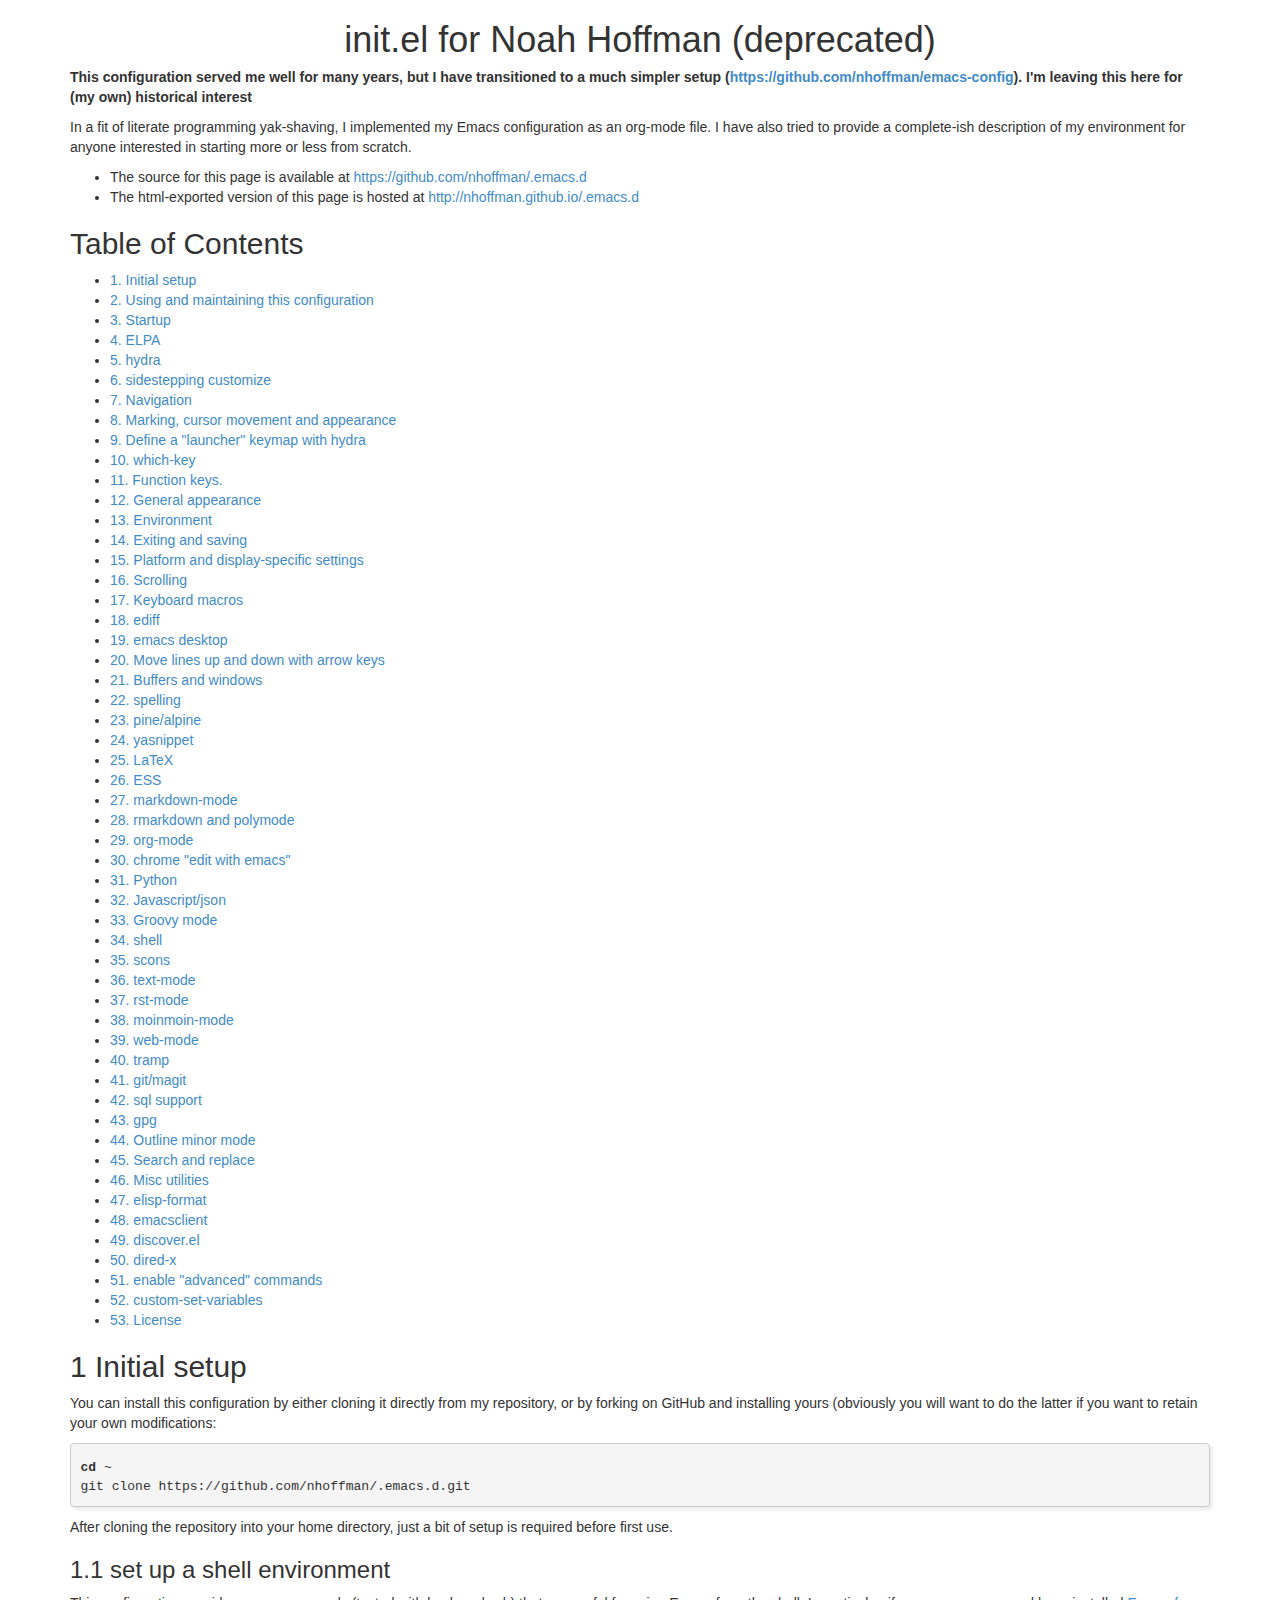
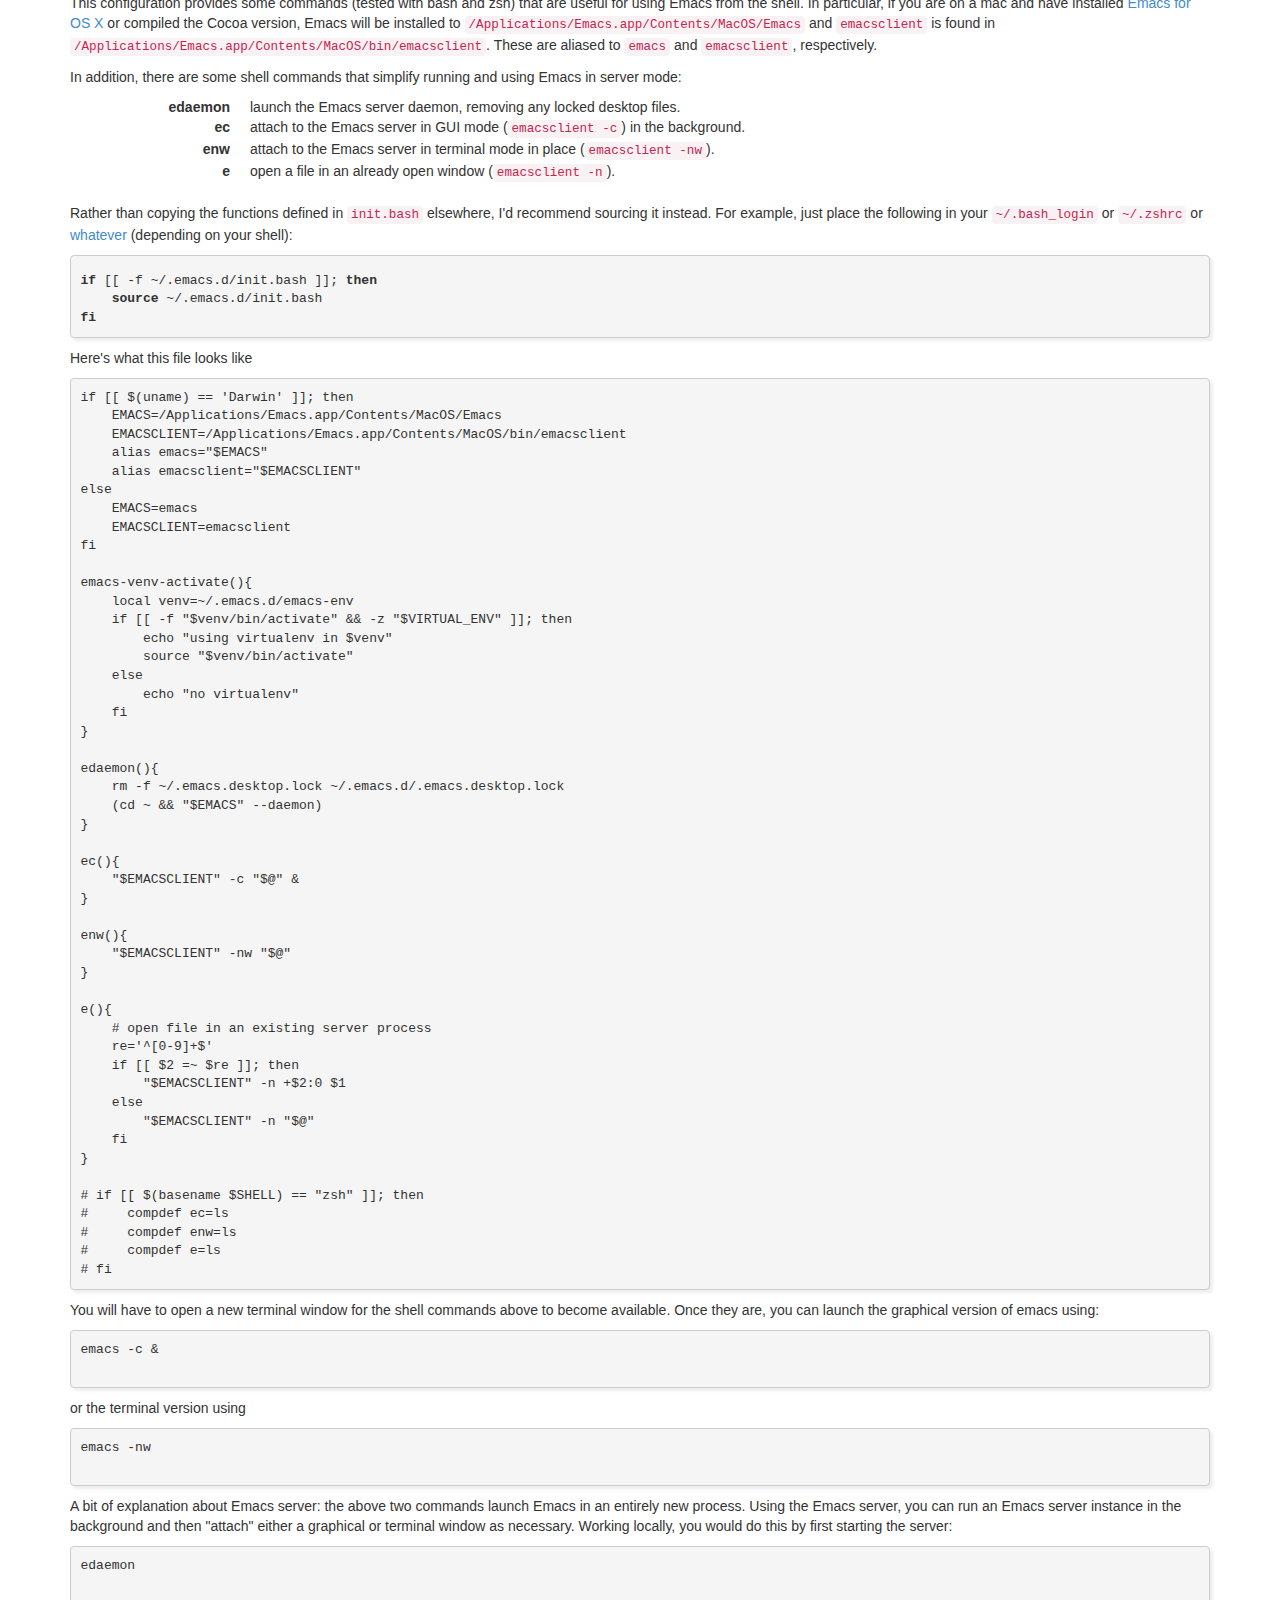
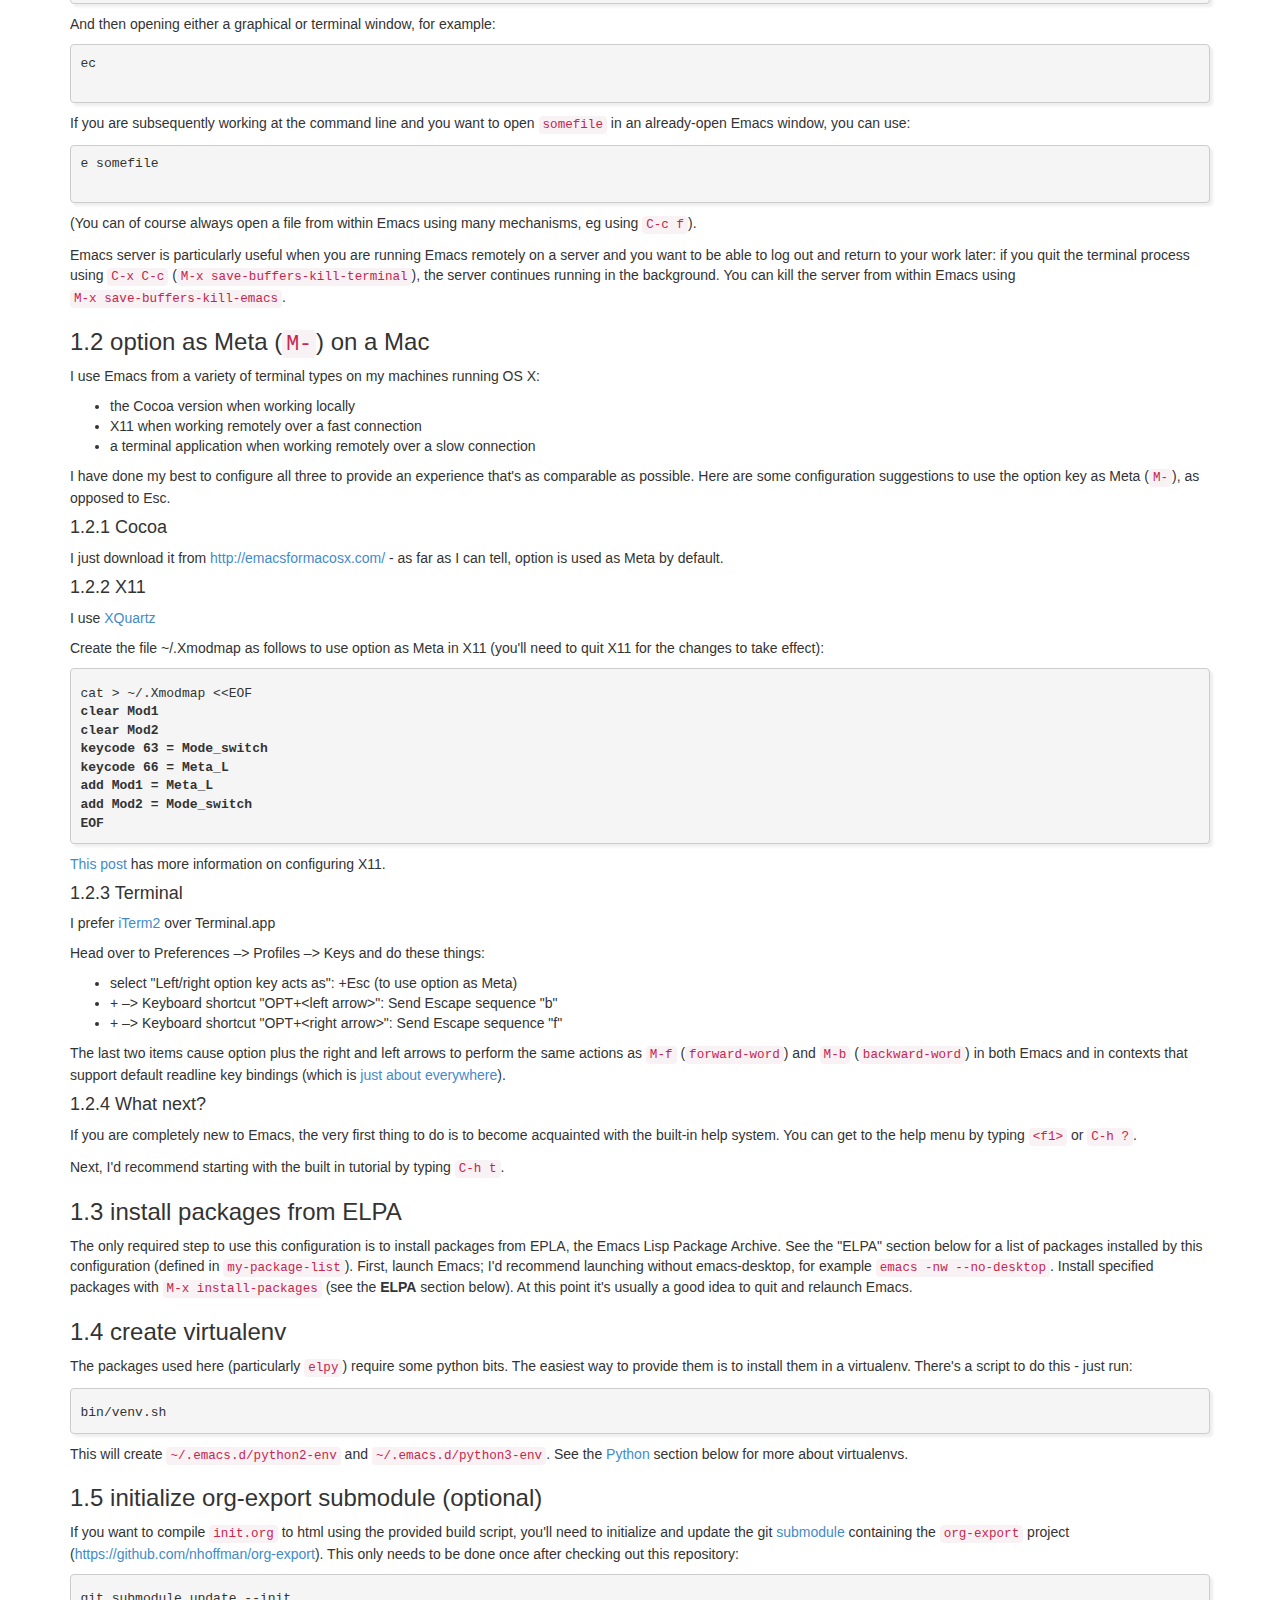
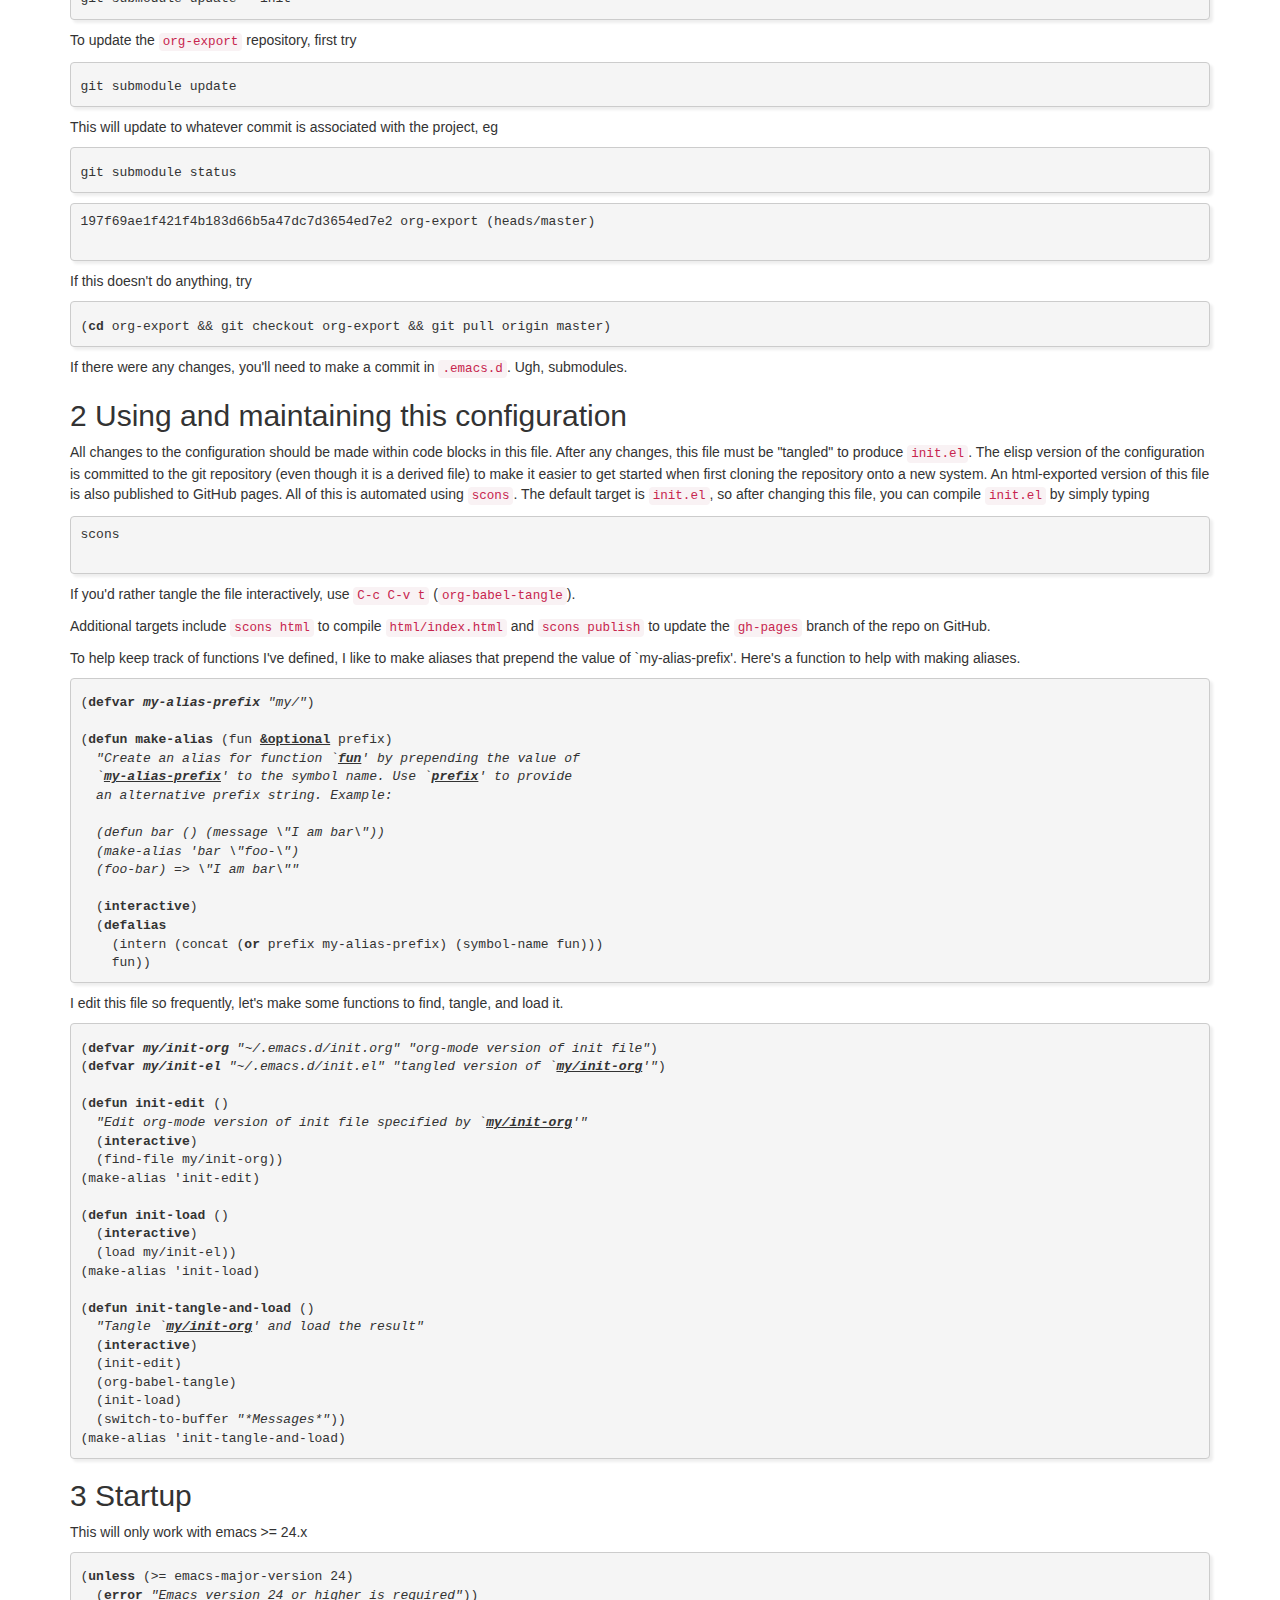
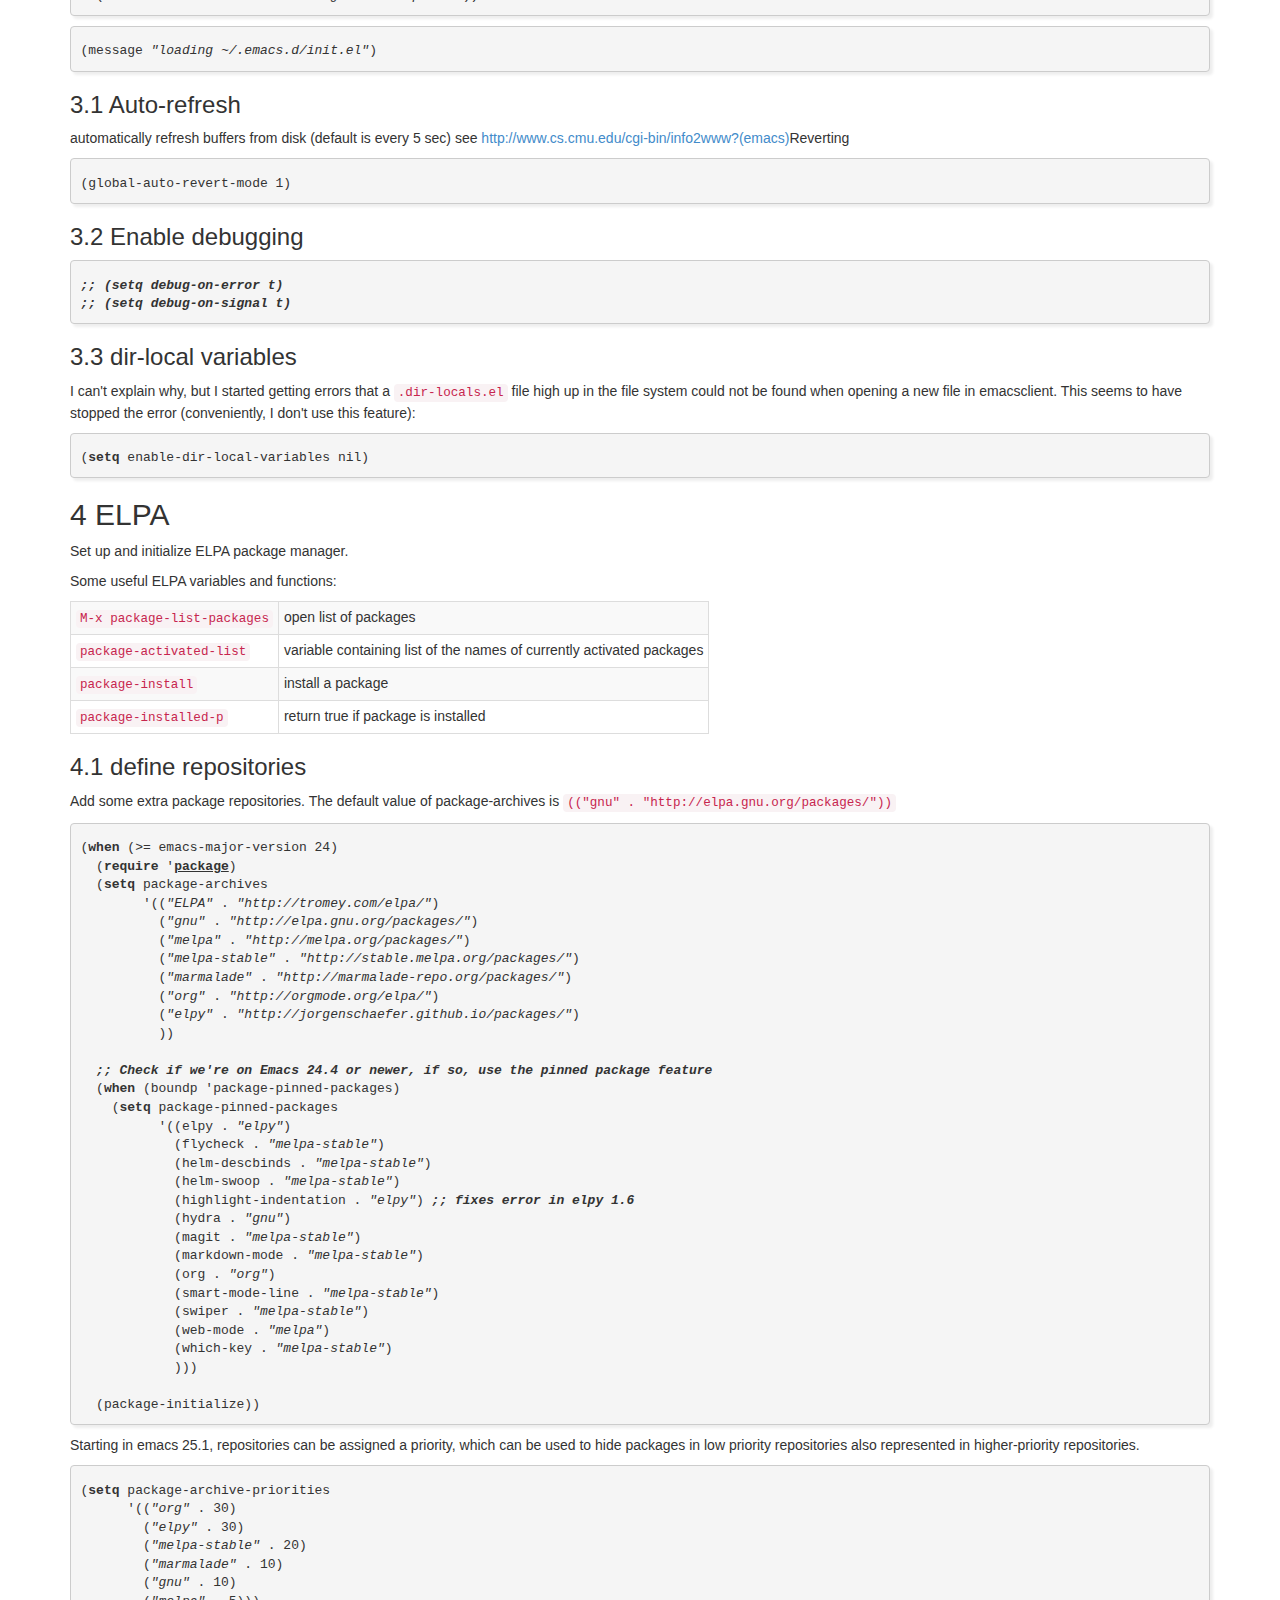
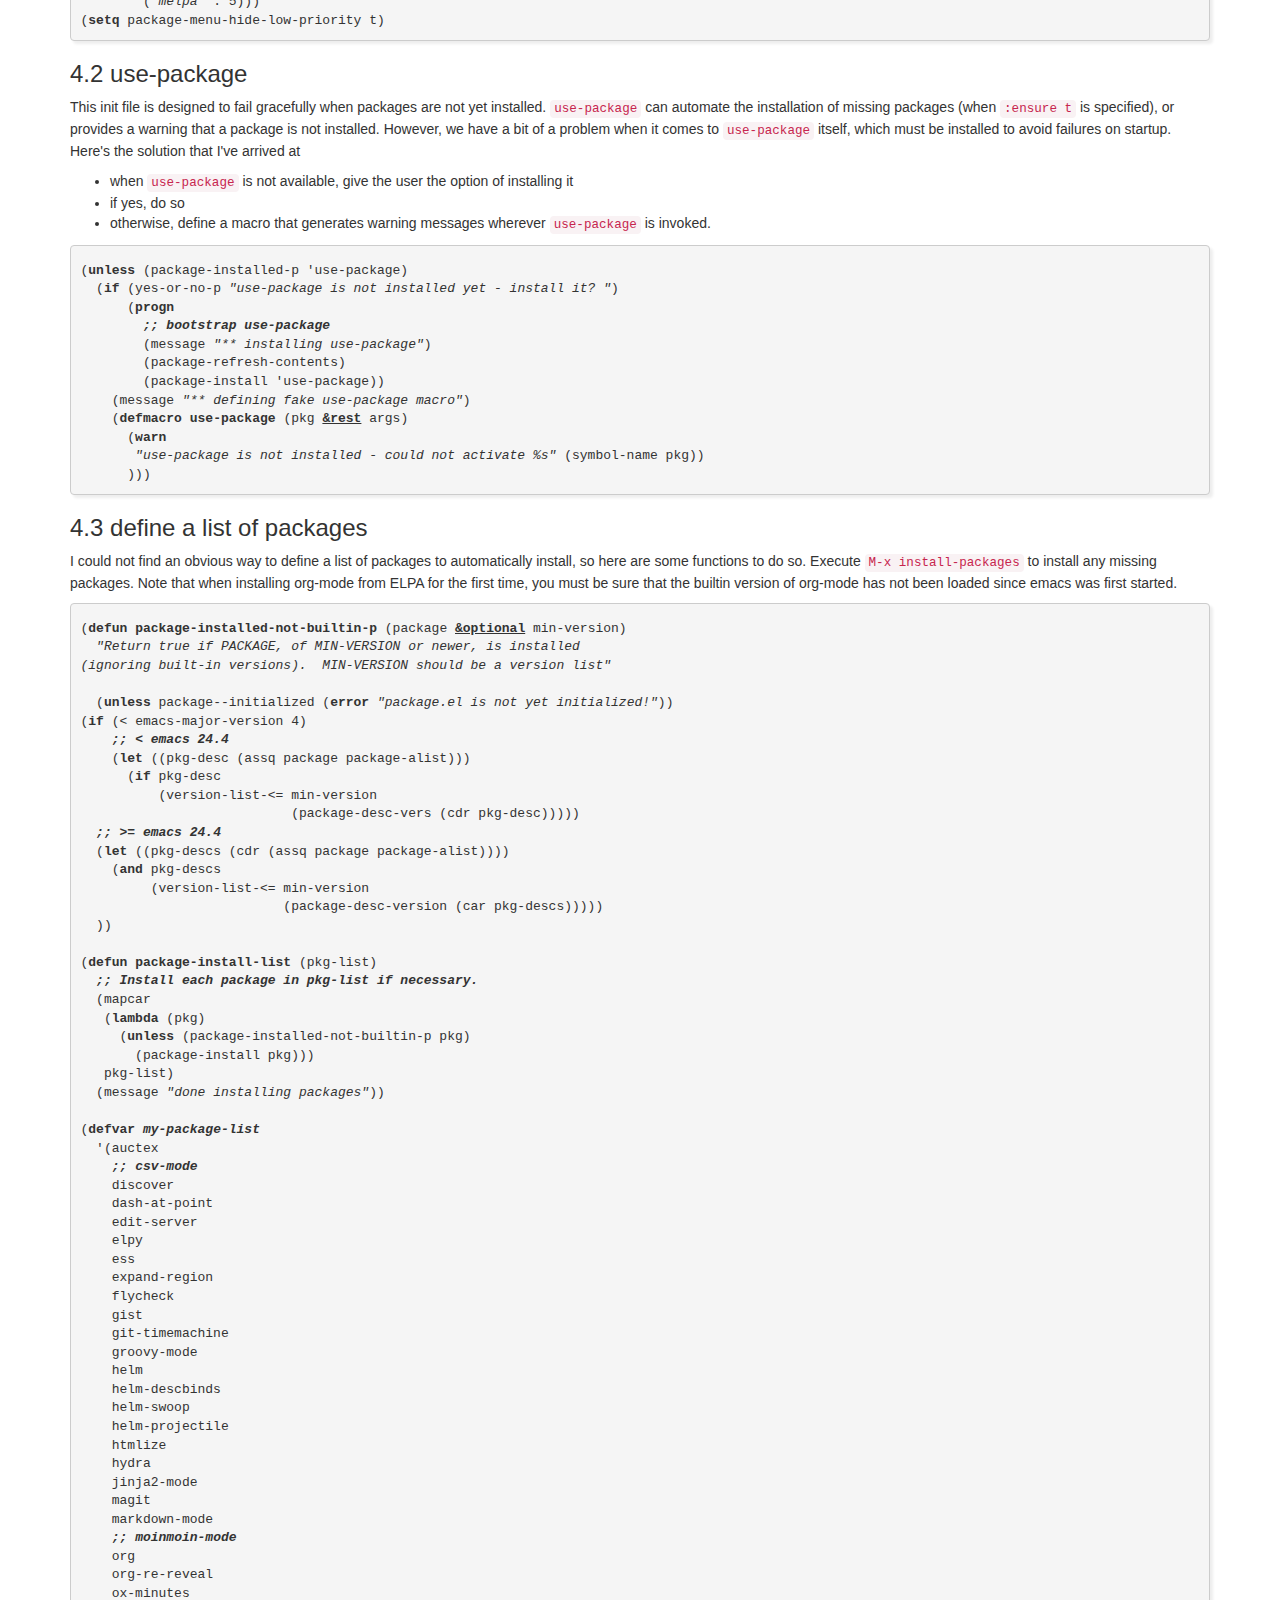
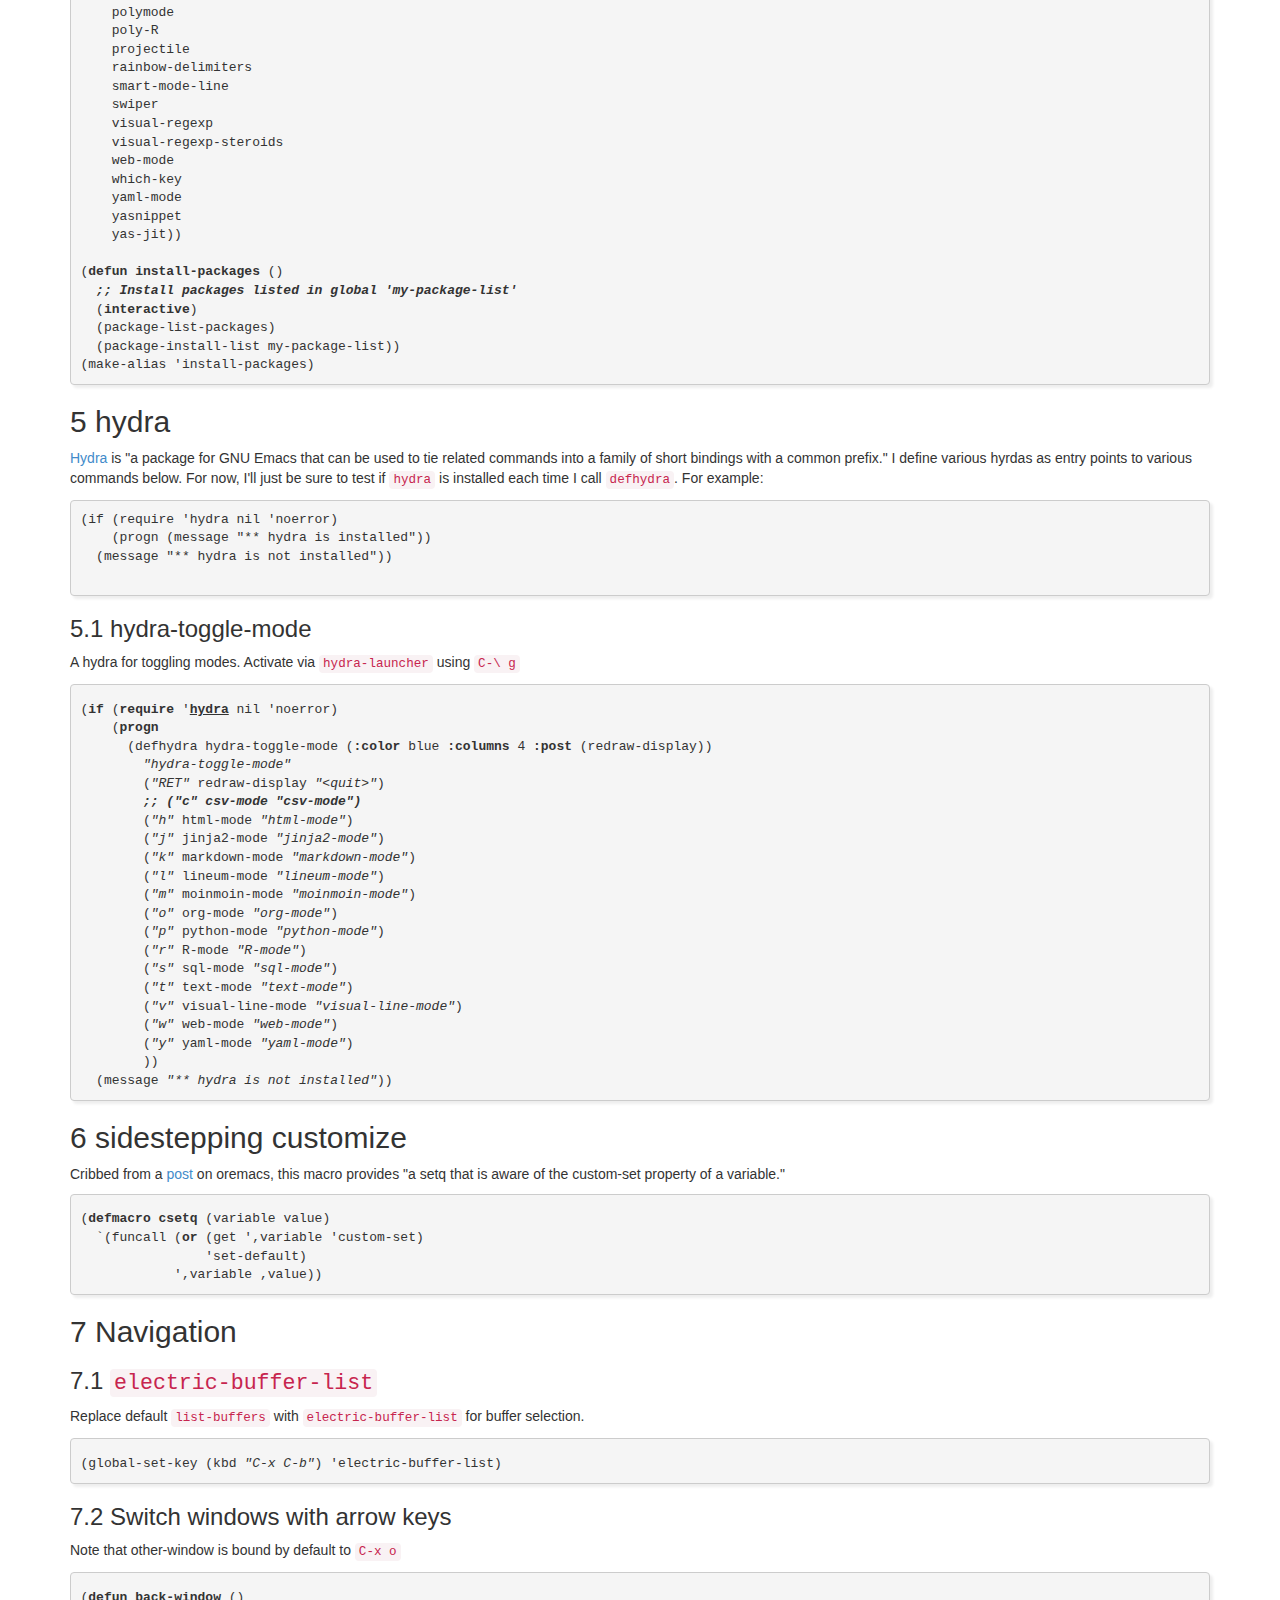
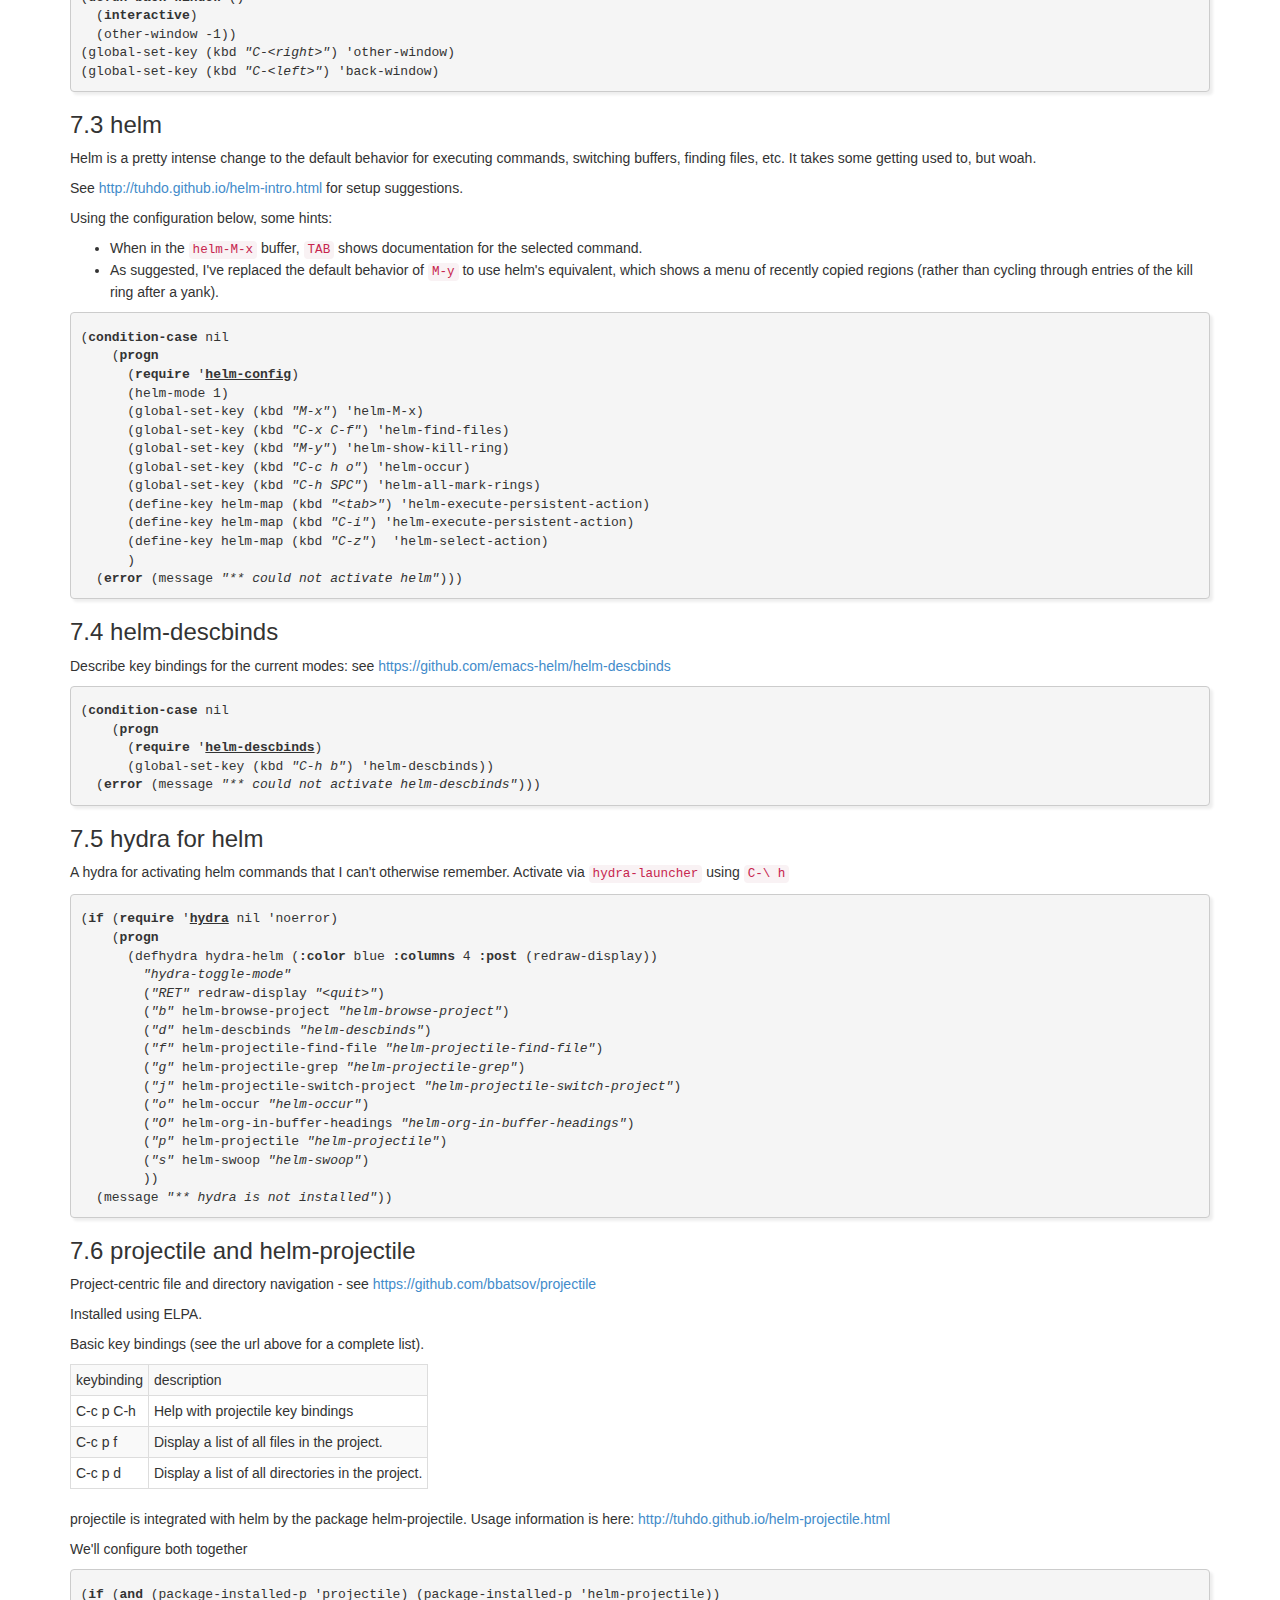
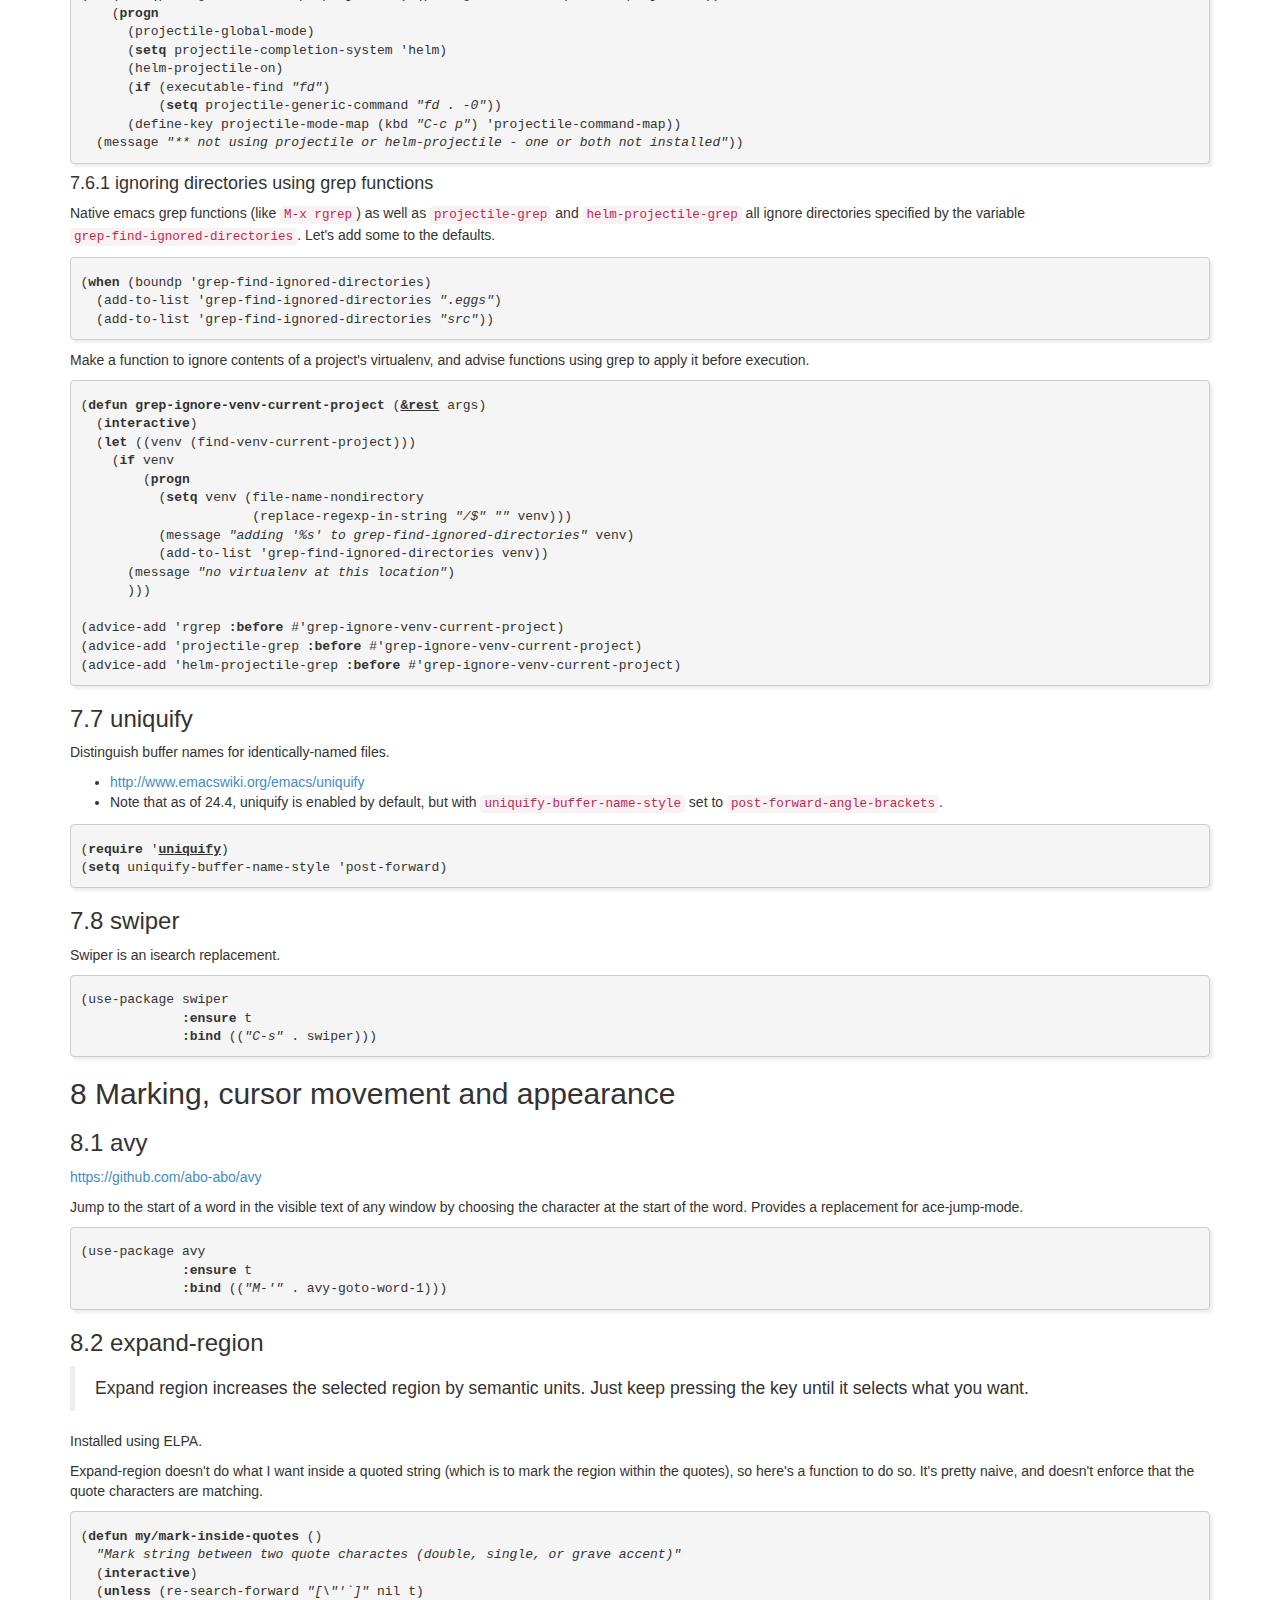
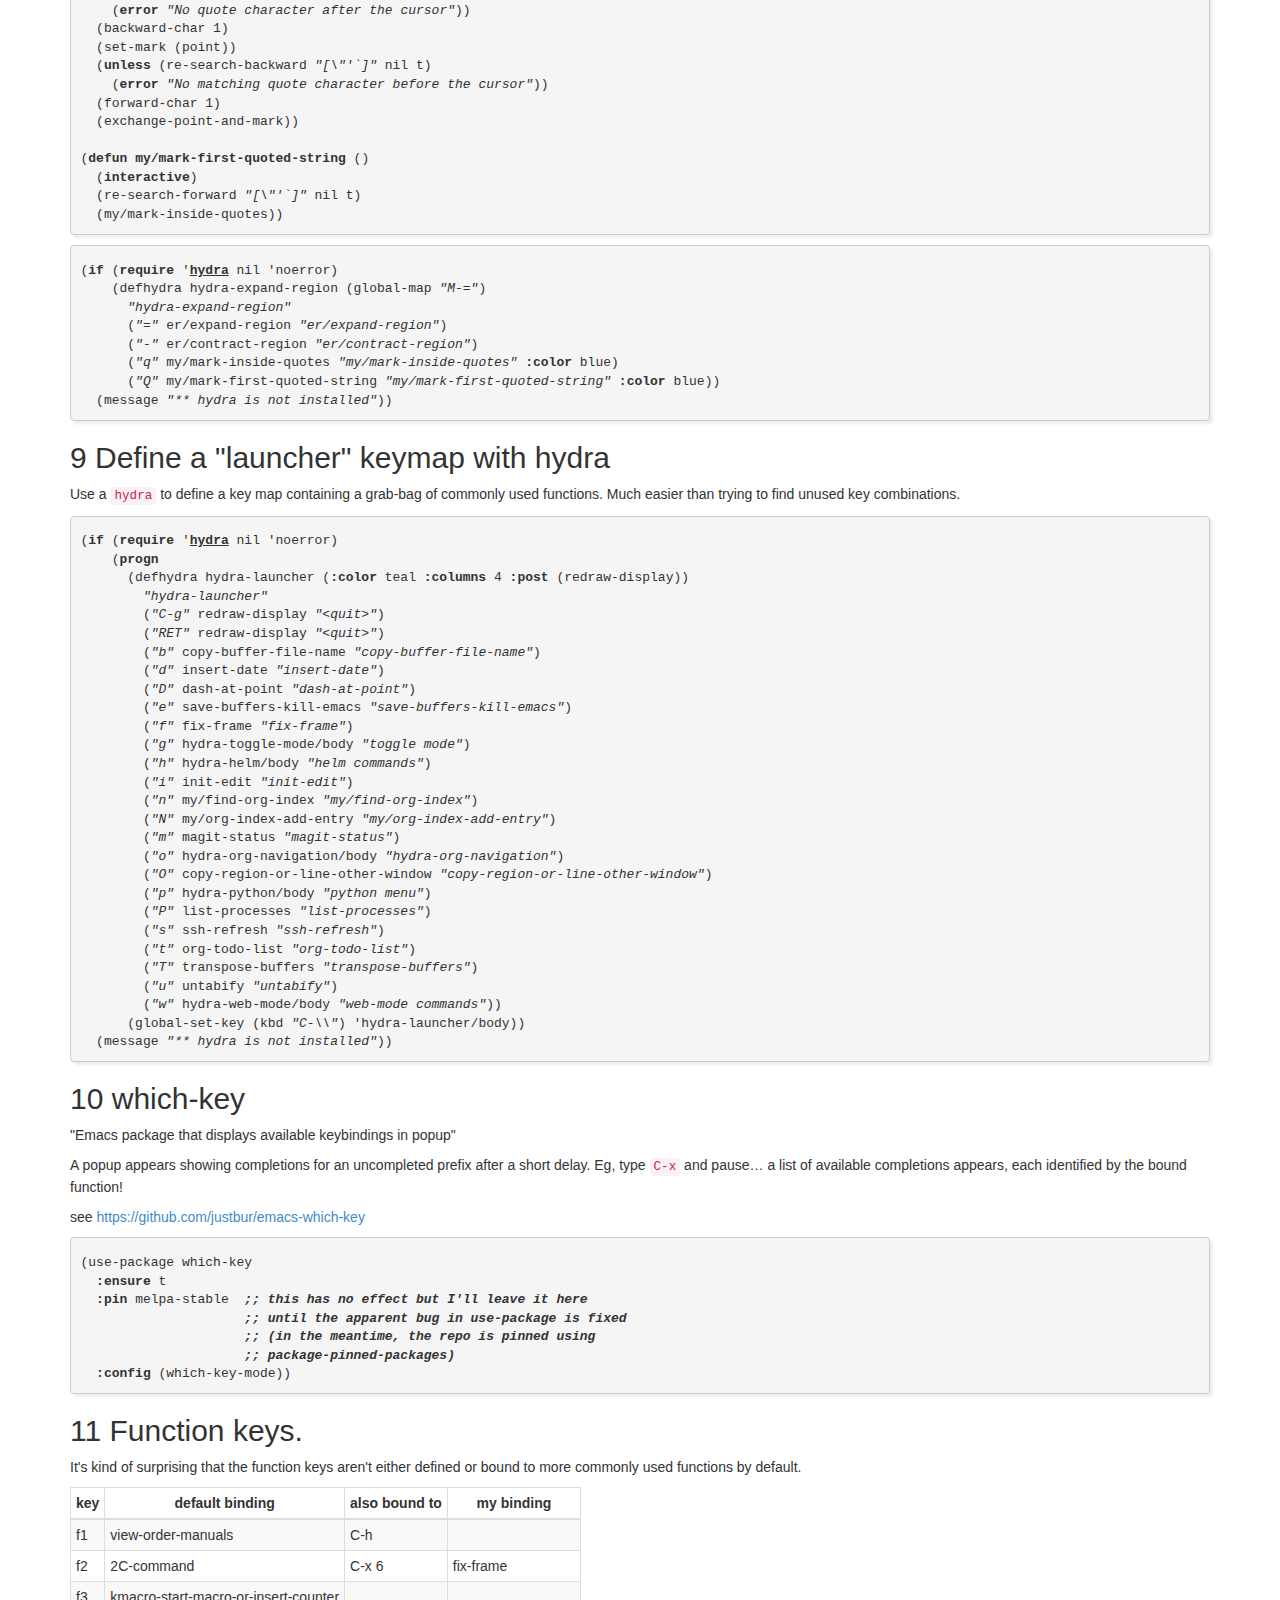
==== commit 768248a2: "Update documentation" ====
--- a/index.html
+++ b/index.html
@@ -1,10 +1,10 @@
 <!DOCTYPE html>
 <html lang="en">
 <head>
-<!-- 2019-01-03 Thu 10:43 -->
+<!-- 2019-11-19 Tue 16:52 -->
 <meta charset="utf-8">
 <meta name="viewport" content="width=device-width, initial-scale=1">
-<title>init.el for Noah Hoffman</title>
+<title>init.el for Noah Hoffman (deprecated)</title>
 <meta name="generator" content="Org mode">
 <meta name="author" content="Noah Hoffman">
 <style type="text/css">
@@ -159,19 +159,6 @@
   .footdef  { margin-bottom: 1em; }
   .figure { padding: 1em; }
   .figure p { text-align: center; }
-  .equation-container {
-    display: table;
-    text-align: center;
-    width: 100%;
-  }
-  .equation {
-    vertical-align: middle;
-  }
-  .equation-label {
-    display: table-cell;
-    text-align: right;
-    vertical-align: middle;
-  }
   .inlinetask {
     padding: 10px;
     border: 2px solid gray;
@@ -193,7 +180,7 @@
 </style>
 <style type="text/css">
 HTTP/1.1 200 OK
-Date: Thu, 03 Jan 2019 18:43:32 GMT
+Date: Wed, 20 Nov 2019 00:52:25 GMT
 Connection: Keep-Alive
 Accept-Ranges: bytes
 ETag: "1544639646"
@@ -201,10 +188,10 @@
 Content-Length: 17160
 Content-Type: text/css; charset=utf-8
 Last-Modified: Wed, 12 Dec 2018 18:34:06 GMT
+X-Cache: HIT
 X-Hello-Human: Say hello back! @getBootstrapCDN on Twitter
 Access-Control-Allow-Origin: *
 Vary: Accept-Encoding
-X-Cache: HIT
 timing-allow-origin: *
 cache-control: public, max-age=31536000
 
@@ -265,7 +252,11 @@
 </head>
 <body class="container">
 <div id="content">
-<h1 class="title">init.el for Noah Hoffman</h1>
+<h1 class="title">init.el for Noah Hoffman (deprecated)</h1>
+<p>
+<b>This configuration served me well for many years, but I have transitioned to a much simpler setup (<a href="https://github.com/nhoffman/emacs-config">https://github.com/nhoffman/emacs-config</a>). I'm leaving this here for (my own) historical interest</b>
+</p>
+
 <p>
 In a fit of literate programming yak-shaving, I implemented my Emacs
 configuration as an org-mode file. I have also tried to provide a
@@ -282,64 +273,65 @@
 <h2>Table of Contents</h2>
 <div id="text-table-of-contents">
 <ul>
-<li><a href="#org18bd455">1. Initial setup</a></li>
-<li><a href="#org858a11b">2. Using and maintaining this configuration</a></li>
-<li><a href="#org0586751">3. Startup</a></li>
-<li><a href="#orgf46780c">4. ELPA</a></li>
-<li><a href="#org90e2972">5. hydra</a></li>
-<li><a href="#org33870cc">6. sidestepping customize</a></li>
-<li><a href="#org9119f86">7. Navigation</a></li>
-<li><a href="#org74a9196">8. Marking, cursor movement and appearance</a></li>
-<li><a href="#org09d7a13">9. Define a "launcher" keymap with hydra</a></li>
-<li><a href="#orgb37c770">10. which-key</a></li>
-<li><a href="#org4c14bf7">11. Function keys.</a></li>
-<li><a href="#org3ab04de">12. General appearance</a></li>
-<li><a href="#orgf89a2ff">13. Environment</a></li>
-<li><a href="#org6f582e5">14. Exiting and saving</a></li>
-<li><a href="#org2b616a0">15. Platform and display-specific settings</a></li>
-<li><a href="#org5bcee02">16. Scrolling</a></li>
-<li><a href="#org6f9a3bf">17. Keyboard macros</a></li>
-<li><a href="#org08c618c">18. ediff</a></li>
-<li><a href="#org997e076">19. emacs desktop</a></li>
-<li><a href="#org1f32ab7">20. Move lines up and down with arrow keys</a></li>
-<li><a href="#orgaa6fa6d">21. Buffers and windows</a></li>
-<li><a href="#orgbb1bc84">22. spelling</a></li>
-<li><a href="#orgc045d34">23. pine/alpine</a></li>
-<li><a href="#orga2a7fd9">24. yasnippet</a></li>
-<li><a href="#org70eead2">25. LaTeX</a></li>
-<li><a href="#org8bdd5ea">26. ESS</a></li>
-<li><a href="#org3859c34">27. markdown-mode</a></li>
-<li><a href="#orgd50aa15">28. rmarkdown and polymode</a></li>
-<li><a href="#orgae133c9">29. org-mode</a></li>
-<li><a href="#orgcdf73a4">30. chrome "edit with emacs"</a></li>
-<li><a href="#orgd65f5d3">31. Python</a></li>
-<li><a href="#orgb1e27c6">32. Javascript/json</a></li>
-<li><a href="#org34654d7">33. shell</a></li>
-<li><a href="#org1e2d0ff">34. scons</a></li>
-<li><a href="#org3d81dc6">35. text-mode</a></li>
-<li><a href="#orgd6a3f9a">36. rst-mode</a></li>
-<li><a href="#org1c1ff79">37. moinmoin-mode</a></li>
-<li><a href="#orgabdc767">38. web-mode</a></li>
-<li><a href="#orgd42855a">39. tramp</a></li>
-<li><a href="#org86eb583">40. git/magit</a></li>
-<li><a href="#org5316ca1">41. sql support</a></li>
-<li><a href="#org78893a1">42. gpg</a></li>
-<li><a href="#orgabe048c">43. Outline minor mode</a></li>
-<li><a href="#org1d0feae">44. Search and replace</a></li>
-<li><a href="#org40b27e4">45. Misc utilities</a></li>
-<li><a href="#orgdca3b96">46. elisp-format</a></li>
-<li><a href="#org948e723">47. emacsclient</a></li>
-<li><a href="#orgd766fee">48. discover.el</a></li>
-<li><a href="#orgabe1cfa">49. dired-x</a></li>
-<li><a href="#orgcd1e5a2">50. enable "advanced" commands</a></li>
-<li><a href="#org440e329">51. custom-set-variables</a></li>
-<li><a href="#org29c995f">52. License</a></li>
+<li><a href="#org761fc53">1. Initial setup</a></li>
+<li><a href="#org0d7455b">2. Using and maintaining this configuration</a></li>
+<li><a href="#org064ed6d">3. Startup</a></li>
+<li><a href="#orgd8b81a4">4. ELPA</a></li>
+<li><a href="#orgf7d2c0a">5. hydra</a></li>
+<li><a href="#org6f34d72">6. sidestepping customize</a></li>
+<li><a href="#org2ec898b">7. Navigation</a></li>
+<li><a href="#org8a687be">8. Marking, cursor movement and appearance</a></li>
+<li><a href="#orgfa218f6">9. Define a "launcher" keymap with hydra</a></li>
+<li><a href="#orgbba4a67">10. which-key</a></li>
+<li><a href="#orga00d807">11. Function keys.</a></li>
+<li><a href="#org46d4b1c">12. General appearance</a></li>
+<li><a href="#org24c448f">13. Environment</a></li>
+<li><a href="#org6a16be3">14. Exiting and saving</a></li>
+<li><a href="#org564e9c1">15. Platform and display-specific settings</a></li>
+<li><a href="#org730431b">16. Scrolling</a></li>
+<li><a href="#orgfe0c757">17. Keyboard macros</a></li>
+<li><a href="#org69ad7b4">18. ediff</a></li>
+<li><a href="#orgbba33b4">19. emacs desktop</a></li>
+<li><a href="#orgd33b74b">20. Move lines up and down with arrow keys</a></li>
+<li><a href="#orgaa8e300">21. Buffers and windows</a></li>
+<li><a href="#orgddf1c0f">22. spelling</a></li>
+<li><a href="#orga443a5b">23. pine/alpine</a></li>
+<li><a href="#org0608328">24. yasnippet</a></li>
+<li><a href="#org48bbaab">25. LaTeX</a></li>
+<li><a href="#orgfa916a8">26. ESS</a></li>
+<li><a href="#orgef9d705">27. markdown-mode</a></li>
+<li><a href="#org260895a">28. rmarkdown and polymode</a></li>
+<li><a href="#org8b58ec2">29. org-mode</a></li>
+<li><a href="#org7acb9c2">30. chrome "edit with emacs"</a></li>
+<li><a href="#org5bae98e">31. Python</a></li>
+<li><a href="#orga896894">32. Javascript/json</a></li>
+<li><a href="#org792114f">33. Groovy mode</a></li>
+<li><a href="#org1b78b14">34. shell</a></li>
+<li><a href="#org45f36e8">35. scons</a></li>
+<li><a href="#orgf8d2a2b">36. text-mode</a></li>
+<li><a href="#org0a42e31">37. rst-mode</a></li>
+<li><a href="#orgeb86fb2">38. moinmoin-mode</a></li>
+<li><a href="#org557a18a">39. web-mode</a></li>
+<li><a href="#org182226e">40. tramp</a></li>
+<li><a href="#org0172ce3">41. git/magit</a></li>
+<li><a href="#org6eebc41">42. sql support</a></li>
+<li><a href="#org3917237">43. gpg</a></li>
+<li><a href="#org53583e7">44. Outline minor mode</a></li>
+<li><a href="#org4b8f30e">45. Search and replace</a></li>
+<li><a href="#org79f64fe">46. Misc utilities</a></li>
+<li><a href="#org95aad48">47. elisp-format</a></li>
+<li><a href="#orge458fea">48. emacsclient</a></li>
+<li><a href="#orgb0768ca">49. discover.el</a></li>
+<li><a href="#org59ba935">50. dired-x</a></li>
+<li><a href="#org0490c1d">51. enable "advanced" commands</a></li>
+<li><a href="#org8cef319">52. custom-set-variables</a></li>
+<li><a href="#orga203179">53. License</a></li>
 </ul>
 </div>
 </div>
 
-<div id="outline-container-org18bd455" class="outline-2">
-<h2 id="org18bd455"><span class="section-number-2">1</span> Initial setup</h2>
+<div id="outline-container-org761fc53" class="outline-2">
+<h2 id="org761fc53"><span class="section-number-2">1</span> Initial setup</h2>
 <div class="outline-text-2" id="text-1">
 <p>
 You can install this configuration by either cloning it directly from
@@ -360,8 +352,8 @@
 </p>
 </div>
 
-<div id="outline-container-org1b4d073" class="outline-3">
-<h3 id="org1b4d073"><span class="section-number-3">1.1</span> set up a shell environment</h3>
+<div id="outline-container-orgb45125d" class="outline-3">
+<h3 id="orgb45125d"><span class="section-number-3">1.1</span> set up a shell environment</h3>
 <div class="outline-text-3" id="text-1-1">
 <p>
 This configuration provides some commands (tested with bash and zsh)
@@ -463,8 +455,8 @@
 
 <pre class="example">
 emacs -c &amp;
-</pre>
-
+
+</pre>
 
 <p>
 or the terminal version using
@@ -472,8 +464,8 @@
 
 <pre class="example">
 emacs -nw
-</pre>
-
+
+</pre>
 
 <p>
 A bit of explanation about Emacs server: the above two commands launch
@@ -485,8 +477,8 @@
 
 <pre class="example">
 edaemon
-</pre>
-
+
+</pre>
 
 <p>
 And then opening either a graphical or terminal window, for example:
@@ -494,8 +486,8 @@
 
 <pre class="example">
 ec
-</pre>
-
+
+</pre>
 
 <p>
 If you are subsequently working at the command line and you want to
@@ -504,8 +496,8 @@
 
 <pre class="example">
 e somefile
-</pre>
-
+
+</pre>
 
 <p>
 (You can of course always open a file from within Emacs using many
@@ -523,8 +515,8 @@
 </div>
 </div>
 
-<div id="outline-container-org36a0f35" class="outline-3">
-<h3 id="org36a0f35"><span class="section-number-3">1.2</span> option as Meta (<code>M-</code>) on a Mac</h3>
+<div id="outline-container-orgd486c6b" class="outline-3">
+<h3 id="orgd486c6b"><span class="section-number-3">1.2</span> option as Meta (<code>M-</code>) on a Mac</h3>
 <div class="outline-text-3" id="text-1-2">
 <p>
 I use Emacs from a variety of terminal types on my machines running OS
@@ -544,8 +536,8 @@
 </p>
 </div>
 
-<div id="outline-container-org3caa68e" class="outline-4">
-<h4 id="org3caa68e"><span class="section-number-4">1.2.1</span> Cocoa</h4>
+<div id="outline-container-org4f56f64" class="outline-4">
+<h4 id="org4f56f64"><span class="section-number-4">1.2.1</span> Cocoa</h4>
 <div class="outline-text-4" id="text-1-2-1">
 <p>
 I just download it from <a href="http://emacsformacosx.com/">http://emacsformacosx.com/</a> - as far as I can
@@ -554,8 +546,8 @@
 </div>
 </div>
 
-<div id="outline-container-org9ced04f" class="outline-4">
-<h4 id="org9ced04f"><span class="section-number-4">1.2.2</span> X11</h4>
+<div id="outline-container-orgb04a497" class="outline-4">
+<h4 id="orgb04a497"><span class="section-number-4">1.2.2</span> X11</h4>
 <div class="outline-text-4" id="text-1-2-2">
 <p>
 I use <a href="http://xquartz.macosforge.org/downloads/SL/XQuartz-2.7.7.dmg">XQuartz</a>
@@ -584,8 +576,8 @@
 </div>
 </div>
 
-<div id="outline-container-org62b3079" class="outline-4">
-<h4 id="org62b3079"><span class="section-number-4">1.2.3</span> Terminal</h4>
+<div id="outline-container-org8605f46" class="outline-4">
+<h4 id="org8605f46"><span class="section-number-4">1.2.3</span> Terminal</h4>
 <div class="outline-text-4" id="text-1-2-3">
 <p>
 I prefer <a href="http://iterm2.com/">iTerm2</a> over Terminal.app
@@ -610,8 +602,8 @@
 </div>
 </div>
 
-<div id="outline-container-org815fba9" class="outline-4">
-<h4 id="org815fba9"><span class="section-number-4">1.2.4</span> What next?</h4>
+<div id="outline-container-org62951a3" class="outline-4">
+<h4 id="org62951a3"><span class="section-number-4">1.2.4</span> What next?</h4>
 <div class="outline-text-4" id="text-1-2-4">
 <p>
 If you are completely new to Emacs, the very first thing to do is to
@@ -626,8 +618,8 @@
 </div>
 </div>
 </div>
-<div id="outline-container-org008b97d" class="outline-3">
-<h3 id="org008b97d"><span class="section-number-3">1.3</span> install packages from ELPA</h3>
+<div id="outline-container-org42ce1e7" class="outline-3">
+<h3 id="org42ce1e7"><span class="section-number-3">1.3</span> install packages from ELPA</h3>
 <div class="outline-text-3" id="text-1-3">
 <p>
 The only required step to use this configuration is to install
@@ -642,8 +634,8 @@
 </div>
 </div>
 
-<div id="outline-container-org766cea6" class="outline-3">
-<h3 id="org766cea6"><span class="section-number-3">1.4</span> create virtualenv</h3>
+<div id="outline-container-org1e29c2e" class="outline-3">
+<h3 id="org1e29c2e"><span class="section-number-3">1.4</span> create virtualenv</h3>
 <div class="outline-text-3" id="text-1-4">
 <p>
 The packages used here (particularly <code>elpy</code>) require some python
@@ -658,14 +650,14 @@
 
 <p>
 This will create <code>~/.emacs.d/python2-env</code> and
-<code>~/.emacs.d/python3-env</code>. See the <a href="#orgd65f5d3">Python</a> section below for more about
+<code>~/.emacs.d/python3-env</code>. See the <a href="#org5bae98e">Python</a> section below for more about
 virtualenvs.
 </p>
 </div>
 </div>
 
-<div id="outline-container-org6c1894c" class="outline-3">
-<h3 id="org6c1894c"><span class="section-number-3">1.5</span> initialize org-export submodule (optional)</h3>
+<div id="outline-container-org35f69dc" class="outline-3">
+<h3 id="org35f69dc"><span class="section-number-3">1.5</span> initialize org-export submodule (optional)</h3>
 <div class="outline-text-3" id="text-1-5">
 <p>
 If you want to compile <code>init.org</code> to html using the provided build
@@ -700,8 +692,8 @@
 
 <pre class="example">
 197f69ae1f421f4b183d66b5a47dc7d3654ed7e2 org-export (heads/master)
-</pre>
-
+
+</pre>
 
 <p>
 If this doesn't do anything, try
@@ -720,8 +712,8 @@
 </div>
 </div>
 
-<div id="outline-container-org858a11b" class="outline-2">
-<h2 id="org858a11b"><span class="section-number-2">2</span> Using and maintaining this configuration</h2>
+<div id="outline-container-org0d7455b" class="outline-2">
+<h2 id="org0d7455b"><span class="section-number-2">2</span> Using and maintaining this configuration</h2>
 <div class="outline-text-2" id="text-2">
 <p>
 All changes to the configuration should be made within code blocks in
@@ -737,8 +729,8 @@
 
 <pre class="example">
 scons
-</pre>
-
+
+</pre>
 
 <p>
 If you'd rather tangle the file interactively, use <code>C-c C-v t</code>
@@ -809,8 +801,8 @@
 </div>
 </div>
 
-<div id="outline-container-org0586751" class="outline-2">
-<h2 id="org0586751"><span class="section-number-2">3</span> Startup</h2>
+<div id="outline-container-org064ed6d" class="outline-2">
+<h2 id="org064ed6d"><span class="section-number-2">3</span> Startup</h2>
 <div class="outline-text-2" id="text-3">
 <p>
 This will only work with emacs &gt;= 24.x
@@ -828,8 +820,8 @@
 </div>
 </div>
 
-<div id="outline-container-org57b6053" class="outline-3">
-<h3 id="org57b6053"><span class="section-number-3">3.1</span> Auto-refresh</h3>
+<div id="outline-container-org98050ca" class="outline-3">
+<h3 id="org98050ca"><span class="section-number-3">3.1</span> Auto-refresh</h3>
 <div class="outline-text-3" id="text-3-1">
 <p>
 automatically refresh buffers from disk (default is every 5 sec)
@@ -843,8 +835,8 @@
 </div>
 </div>
 
-<div id="outline-container-org7ec9f0f" class="outline-3">
-<h3 id="org7ec9f0f"><span class="section-number-3">3.2</span> Enable debugging</h3>
+<div id="outline-container-orgec99af7" class="outline-3">
+<h3 id="orgec99af7"><span class="section-number-3">3.2</span> Enable debugging</h3>
 <div class="outline-text-3" id="text-3-2">
 <div class="org-src-container">
 <pre class="src src-elisp"><span style="font-weight: bold; font-style: italic;">;; </span><span style="font-weight: bold; font-style: italic;">(setq debug-on-error t)</span>
@@ -854,8 +846,8 @@
 </div>
 </div>
 
-<div id="outline-container-org716b24b" class="outline-3">
-<h3 id="org716b24b"><span class="section-number-3">3.3</span> dir-local variables</h3>
+<div id="outline-container-orgb4bfce7" class="outline-3">
+<h3 id="orgb4bfce7"><span class="section-number-3">3.3</span> dir-local variables</h3>
 <div class="outline-text-3" id="text-3-3">
 <p>
 I can't explain why, but I started getting errors that a
@@ -872,8 +864,8 @@
 </div>
 </div>
 
-<div id="outline-container-orgf46780c" class="outline-2">
-<h2 id="orgf46780c"><span class="section-number-2">4</span> ELPA</h2>
+<div id="outline-container-orgd8b81a4" class="outline-2">
+<h2 id="orgd8b81a4"><span class="section-number-2">4</span> ELPA</h2>
 <div class="outline-text-2" id="text-4">
 <p>
 Set up and initialize ELPA package manager.
@@ -916,8 +908,8 @@
 </table>
 </div>
 
-<div id="outline-container-org541a327" class="outline-3">
-<h3 id="org541a327"><span class="section-number-3">4.1</span> define repositories</h3>
+<div id="outline-container-orgbd0f213" class="outline-3">
+<h3 id="orgbd0f213"><span class="section-number-3">4.1</span> define repositories</h3>
 <div class="outline-text-3" id="text-4-1">
 <p>
 Add some extra package repositories. The default value of package-archives is
@@ -979,8 +971,8 @@
 </div>
 </div>
 
-<div id="outline-container-org6a0879c" class="outline-3">
-<h3 id="org6a0879c"><span class="section-number-3">4.2</span> use-package</h3>
+<div id="outline-container-orgcc07a6f" class="outline-3">
+<h3 id="orgcc07a6f"><span class="section-number-3">4.2</span> use-package</h3>
 <div class="outline-text-3" id="text-4-2">
 <p>
 This init file is designed to fail gracefully when packages are not
@@ -1016,8 +1008,8 @@
 </div>
 </div>
 
-<div id="outline-container-org89f4776" class="outline-3">
-<h3 id="org89f4776"><span class="section-number-3">4.3</span> define a list of packages</h3>
+<div id="outline-container-org4bc8bff" class="outline-3">
+<h3 id="org4bc8bff"><span class="section-number-3">4.3</span> define a list of packages</h3>
 <div class="outline-text-3" id="text-4-3">
 <p>
 I could not find an obvious way to define a list of packages to
@@ -1058,7 +1050,7 @@
 
 (<span style="font-weight: bold;">defvar</span> <span style="font-weight: bold; font-style: italic;">my-package-list</span>
   '(auctex
-    csv-mode
+    <span style="font-weight: bold; font-style: italic;">;; </span><span style="font-weight: bold; font-style: italic;">csv-mode</span>
     discover
     dash-at-point
     edit-server
@@ -1068,6 +1060,7 @@
     flycheck
     gist
     git-timemachine
+    groovy-mode
     helm
     helm-descbinds
     helm-swoop
@@ -1077,10 +1070,12 @@
     jinja2-mode
     magit
     markdown-mode
-    moinmoin-mode
+    <span style="font-weight: bold; font-style: italic;">;; </span><span style="font-weight: bold; font-style: italic;">moinmoin-mode</span>
     org
+    org-re-reveal
     ox-minutes
     polymode
+    poly-R
     projectile
     rainbow-delimiters
     smart-mode-line
@@ -1105,8 +1100,8 @@
 </div>
 </div>
 
-<div id="outline-container-org90e2972" class="outline-2">
-<h2 id="org90e2972"><span class="section-number-2">5</span> hydra</h2>
+<div id="outline-container-orgf7d2c0a" class="outline-2">
+<h2 id="orgf7d2c0a"><span class="section-number-2">5</span> hydra</h2>
 <div class="outline-text-2" id="text-5">
 <p>
 <a href="https://github.com/abo-abo/hydra">Hydra</a> is "a package for GNU Emacs that can be used to tie related
@@ -1120,11 +1115,12 @@
 (if (require 'hydra nil 'noerror)
     (progn (message "** hydra is installed"))
   (message "** hydra is not installed"))
-</pre>
-</div>
-
-<div id="outline-container-org4016df7" class="outline-3">
-<h3 id="org4016df7"><span class="section-number-3">5.1</span> hydra-toggle-mode</h3>
+
+</pre>
+</div>
+
+<div id="outline-container-org0bf7bfc" class="outline-3">
+<h3 id="org0bf7bfc"><span class="section-number-3">5.1</span> hydra-toggle-mode</h3>
 <div class="outline-text-3" id="text-5-1">
 <p>
 A hydra for toggling modes. Activate via <code>hydra-launcher</code> using <code>C-\ g</code>
@@ -1136,7 +1132,7 @@
       (defhydra hydra-toggle-mode (<span style="font-weight: bold;">:color</span> blue <span style="font-weight: bold;">:columns</span> 4 <span style="font-weight: bold;">:post</span> (redraw-display))
         <span style="font-style: italic;">"hydra-toggle-mode"</span>
         (<span style="font-style: italic;">"RET"</span> redraw-display <span style="font-style: italic;">"&lt;quit&gt;"</span>)
-        (<span style="font-style: italic;">"c"</span> csv-mode <span style="font-style: italic;">"csv-mode"</span>)
+        <span style="font-weight: bold; font-style: italic;">;; </span><span style="font-weight: bold; font-style: italic;">("c" csv-mode "csv-mode")</span>
         (<span style="font-style: italic;">"h"</span> html-mode <span style="font-style: italic;">"html-mode"</span>)
         (<span style="font-style: italic;">"j"</span> jinja2-mode <span style="font-style: italic;">"jinja2-mode"</span>)
         (<span style="font-style: italic;">"k"</span> markdown-mode <span style="font-style: italic;">"markdown-mode"</span>)
@@ -1158,8 +1154,8 @@
 </div>
 </div>
 
-<div id="outline-container-org33870cc" class="outline-2">
-<h2 id="org33870cc"><span class="section-number-2">6</span> sidestepping customize</h2>
+<div id="outline-container-org6f34d72" class="outline-2">
+<h2 id="org6f34d72"><span class="section-number-2">6</span> sidestepping customize</h2>
 <div class="outline-text-2" id="text-6">
 <p>
 Cribbed from a <a href="http://oremacs.com/2015/01/17/setting-up-ediff/">post</a> on oremacs, this macro provides "a setq that is
@@ -1176,12 +1172,12 @@
 </div>
 </div>
 
-<div id="outline-container-org9119f86" class="outline-2">
-<h2 id="org9119f86"><span class="section-number-2">7</span> Navigation</h2>
+<div id="outline-container-org2ec898b" class="outline-2">
+<h2 id="org2ec898b"><span class="section-number-2">7</span> Navigation</h2>
 <div class="outline-text-2" id="text-7">
 </div>
-<div id="outline-container-orgc4c7e18" class="outline-3">
-<h3 id="orgc4c7e18"><span class="section-number-3">7.1</span> <code>electric-buffer-list</code></h3>
+<div id="outline-container-orgc541856" class="outline-3">
+<h3 id="orgc541856"><span class="section-number-3">7.1</span> <code>electric-buffer-list</code></h3>
 <div class="outline-text-3" id="text-7-1">
 <p>
 Replace default <code>list-buffers</code> with <code>electric-buffer-list</code> for buffer
@@ -1195,8 +1191,8 @@
 </div>
 </div>
 
-<div id="outline-container-orgd5b69fd" class="outline-3">
-<h3 id="orgd5b69fd"><span class="section-number-3">7.2</span> Switch windows with arrow keys</h3>
+<div id="outline-container-org7dc89c7" class="outline-3">
+<h3 id="org7dc89c7"><span class="section-number-3">7.2</span> Switch windows with arrow keys</h3>
 <div class="outline-text-3" id="text-7-2">
 <p>
 Note that other-window is bound by default to <code>C-x o</code>
@@ -1213,8 +1209,8 @@
 </div>
 </div>
 
-<div id="outline-container-orgd9d3b5d" class="outline-3">
-<h3 id="orgd9d3b5d"><span class="section-number-3">7.3</span> helm</h3>
+<div id="outline-container-org94369e9" class="outline-3">
+<h3 id="org94369e9"><span class="section-number-3">7.3</span> helm</h3>
 <div class="outline-text-3" id="text-7-3">
 <p>
 Helm is a pretty intense change to the default behavior for executing
@@ -1257,8 +1253,8 @@
 </div>
 </div>
 
-<div id="outline-container-org0b38dfe" class="outline-3">
-<h3 id="org0b38dfe"><span class="section-number-3">7.4</span> helm-descbinds</h3>
+<div id="outline-container-org9fe8d71" class="outline-3">
+<h3 id="org9fe8d71"><span class="section-number-3">7.4</span> helm-descbinds</h3>
 <div class="outline-text-3" id="text-7-4">
 <p>
 Describe key bindings for the current modes: see <a href="https://github.com/emacs-helm/helm-descbinds">https://github.com/emacs-helm/helm-descbinds</a>
@@ -1275,12 +1271,12 @@
 </div>
 </div>
 
-<div id="outline-container-org6975839" class="outline-3">
-<h3 id="org6975839"><span class="section-number-3">7.5</span> hydra for helm</h3>
+<div id="outline-container-org00d195e" class="outline-3">
+<h3 id="org00d195e"><span class="section-number-3">7.5</span> hydra for helm</h3>
 <div class="outline-text-3" id="text-7-5">
 <p>
 A hydra for activating helm commands that I can't otherwise
-remember. Activate via <code>hydra-launcher</code> using <code>C-l h</code>
+remember. Activate via <code>hydra-launcher</code> using <code>C-\ h</code>
 </p>
 
 <div class="org-src-container">
@@ -1305,13 +1301,9 @@
 </div>
 </div>
 
-<div id="outline-container-org1bc2edd" class="outline-3">
-<h3 id="org1bc2edd"><span class="section-number-3">7.6</span> <span class="todo TODO">TODO</span> projectile and helm-projectile</h3>
+<div id="outline-container-orge625bc5" class="outline-3">
+<h3 id="orge625bc5"><span class="section-number-3">7.6</span> projectile and helm-projectile</h3>
 <div class="outline-text-3" id="text-7-6">
-<p>
-TODO: check out <code>helm-projectile</code>
-</p>
-
 <p>
 Project-centric file and directory navigation - see
 <a href="https://github.com/bbatsov/projectile">https://github.com/bbatsov/projectile</a>
@@ -1372,14 +1364,17 @@
     (<span style="font-weight: bold;">progn</span>
       (projectile-global-mode)
       (<span style="font-weight: bold;">setq</span> projectile-completion-system 'helm)
-      (helm-projectile-on))
+      (helm-projectile-on)
+      (<span style="font-weight: bold;">if</span> (executable-find <span style="font-style: italic;">"fd"</span>)
+          (<span style="font-weight: bold;">setq</span> projectile-generic-command <span style="font-style: italic;">"fd . -0"</span>))
+      (define-key projectile-mode-map (kbd <span style="font-style: italic;">"C-c p"</span>) 'projectile-command-map))
   (message <span style="font-style: italic;">"** not using projectile or helm-projectile - one or both not installed"</span>))
 </pre>
 </div>
 </div>
 
-<div id="outline-container-orgc21f08a" class="outline-4">
-<h4 id="orgc21f08a"><span class="section-number-4">7.6.1</span> ignoring directories using grep functions</h4>
+<div id="outline-container-orga1f5a87" class="outline-4">
+<h4 id="orga1f5a87"><span class="section-number-4">7.6.1</span> ignoring directories using grep functions</h4>
 <div class="outline-text-4" id="text-7-6-1">
 <p>
 Native emacs grep functions (like <code>M-x rgrep</code>) as well as
@@ -1422,8 +1417,8 @@
 </div>
 </div>
 
-<div id="outline-container-org986f7a6" class="outline-3">
-<h3 id="org986f7a6"><span class="section-number-3">7.7</span> uniquify</h3>
+<div id="outline-container-orgf68846f" class="outline-3">
+<h3 id="orgf68846f"><span class="section-number-3">7.7</span> uniquify</h3>
 <div class="outline-text-3" id="text-7-7">
 <p>
 Distinguish buffer names for identically-named files.
@@ -1443,8 +1438,8 @@
 </div>
 </div>
 
-<div id="outline-container-orga7654cf" class="outline-3">
-<h3 id="orga7654cf"><span class="section-number-3">7.8</span> swiper</h3>
+<div id="outline-container-orge1fba0d" class="outline-3">
+<h3 id="orge1fba0d"><span class="section-number-3">7.8</span> swiper</h3>
 <div class="outline-text-3" id="text-7-8">
 <p>
 Swiper is an isearch replacement.
@@ -1460,12 +1455,12 @@
 </div>
 </div>
 
-<div id="outline-container-org74a9196" class="outline-2">
-<h2 id="org74a9196"><span class="section-number-2">8</span> Marking, cursor movement and appearance</h2>
+<div id="outline-container-org8a687be" class="outline-2">
+<h2 id="org8a687be"><span class="section-number-2">8</span> Marking, cursor movement and appearance</h2>
 <div class="outline-text-2" id="text-8">
 </div>
-<div id="outline-container-orge3703c7" class="outline-3">
-<h3 id="orge3703c7"><span class="section-number-3">8.1</span> avy</h3>
+<div id="outline-container-orgac0179f" class="outline-3">
+<h3 id="orgac0179f"><span class="section-number-3">8.1</span> avy</h3>
 <div class="outline-text-3" id="text-8-1">
 <p>
 <a href="https://github.com/abo-abo/avy">https://github.com/abo-abo/avy</a>
@@ -1486,8 +1481,8 @@
 </div>
 </div>
 
-<div id="outline-container-orgd0637ab" class="outline-3">
-<h3 id="orgd0637ab"><span class="section-number-3">8.2</span> expand-region</h3>
+<div id="outline-container-org76f5c62" class="outline-3">
+<h3 id="org76f5c62"><span class="section-number-3">8.2</span> expand-region</h3>
 <div class="outline-text-3" id="text-8-2">
 <blockquote>
 <p>
@@ -1542,8 +1537,8 @@
 </div>
 </div>
 
-<div id="outline-container-org09d7a13" class="outline-2">
-<h2 id="org09d7a13"><span class="section-number-2">9</span> Define a "launcher" keymap with hydra</h2>
+<div id="outline-container-orgfa218f6" class="outline-2">
+<h2 id="orgfa218f6"><span class="section-number-2">9</span> Define a "launcher" keymap with hydra</h2>
 <div class="outline-text-2" id="text-9">
 <p>
 Use a <code>hydra</code> to define a key map containing a grab-bag of commonly
@@ -1584,8 +1579,8 @@
 </div>
 </div>
 </div>
-<div id="outline-container-orgb37c770" class="outline-2">
-<h2 id="orgb37c770"><span class="section-number-2">10</span> which-key</h2>
+<div id="outline-container-orgbba4a67" class="outline-2">
+<h2 id="orgbba4a67"><span class="section-number-2">10</span> which-key</h2>
 <div class="outline-text-2" id="text-10">
 <p>
 "Emacs package that displays available keybindings in popup"
@@ -1614,8 +1609,8 @@
 </div>
 </div>
 
-<div id="outline-container-org4c14bf7" class="outline-2">
-<h2 id="org4c14bf7"><span class="section-number-2">11</span> Function keys.</h2>
+<div id="outline-container-orga00d807" class="outline-2">
+<h2 id="orga00d807"><span class="section-number-2">11</span> Function keys.</h2>
 <div class="outline-text-2" id="text-11">
 <p>
 It's kind of surprising that the function keys aren't
@@ -1745,8 +1740,8 @@
 </div>
 </div>
 
-<div id="outline-container-org3ab04de" class="outline-2">
-<h2 id="org3ab04de"><span class="section-number-2">12</span> General appearance</h2>
+<div id="outline-container-org46d4b1c" class="outline-2">
+<h2 id="org46d4b1c"><span class="section-number-2">12</span> General appearance</h2>
 <div class="outline-text-2" id="text-12">
 <div class="org-src-container">
 <pre class="src src-elisp">(<span style="font-weight: bold;">setq</span> column-number-mode t)
@@ -1760,8 +1755,8 @@
 </div>
 </div>
 
-<div id="outline-container-orgcdb7355" class="outline-3">
-<h3 id="orgcdb7355"><span class="section-number-3">12.1</span> smart-mode-line</h3>
+<div id="outline-container-org61819b7" class="outline-3">
+<h3 id="org61819b7"><span class="section-number-3">12.1</span> smart-mode-line</h3>
 <div class="outline-text-3" id="text-12-1">
 <p>
 <a href="https://github.com/Malabarba/smart-mode-line">https://github.com/Malabarba/smart-mode-line</a>
@@ -1782,8 +1777,8 @@
 </div>
 </div>
 
-<div id="outline-container-orgca70a2a" class="outline-3">
-<h3 id="orgca70a2a"><span class="section-number-3">12.2</span> title bar</h3>
+<div id="outline-container-orgc1c30ea" class="outline-3">
+<h3 id="orgc1c30ea"><span class="section-number-3">12.2</span> title bar</h3>
 <div class="outline-text-3" id="text-12-2">
 <p>
 File path in title bar. See <a href="http://stackoverflow.com/questions/3669511/the-function-to-show-current-files-full-path-in-mini-buffer">http://stackoverflow.com/questions/3669511/the-function-to-show-current-files-full-path-in-mini-buffer</a>
@@ -1798,8 +1793,8 @@
 </div>
 </div>
 
-<div id="outline-container-org247c5c0" class="outline-3">
-<h3 id="org247c5c0"><span class="section-number-3">12.3</span> Prettier cursor</h3>
+<div id="outline-container-org2579b6c" class="outline-3">
+<h3 id="org2579b6c"><span class="section-number-3">12.3</span> Prettier cursor</h3>
 <div class="outline-text-3" id="text-12-3">
 <div class="org-src-container">
 <pre class="src src-elisp">(set-cursor-color <span style="font-style: italic;">"red"</span>)
@@ -1810,12 +1805,12 @@
 </div>
 </div>
 
-<div id="outline-container-orgf89a2ff" class="outline-2">
-<h2 id="orgf89a2ff"><span class="section-number-2">13</span> Environment</h2>
+<div id="outline-container-org24c448f" class="outline-2">
+<h2 id="org24c448f"><span class="section-number-2">13</span> Environment</h2>
 <div class="outline-text-2" id="text-13">
 </div>
-<div id="outline-container-orge9e83f4" class="outline-3">
-<h3 id="orge9e83f4"><span class="section-number-3">13.1</span> update load path</h3>
+<div id="outline-container-org688dfd5" class="outline-3">
+<h3 id="org688dfd5"><span class="section-number-3">13.1</span> update load path</h3>
 <div class="outline-text-3" id="text-13-1">
 <p>
 Store packages not available via elpa in <code>~./.emacs.d/elisp</code>
@@ -1828,8 +1823,8 @@
 </div>
 </div>
 
-<div id="outline-container-org63340b8" class="outline-3">
-<h3 id="org63340b8"><span class="section-number-3">13.2</span> update SSH_AUTH_SOCK</h3>
+<div id="outline-container-org2083578" class="outline-3">
+<h3 id="org2083578"><span class="section-number-3">13.2</span> update SSH_AUTH_SOCK</h3>
 <div class="outline-text-3" id="text-13-2">
 <p>
 If you 1) forward ssh authentication (ie, ssh -A), 2) have a
@@ -1869,8 +1864,8 @@
 </div>
 </div>
 </div>
-<div id="outline-container-orgfbff614" class="outline-3">
-<h3 id="orgfbff614"><span class="section-number-3">13.3</span> PATH setup</h3>
+<div id="outline-container-orge9910db" class="outline-3">
+<h3 id="orge9910db"><span class="section-number-3">13.3</span> PATH setup</h3>
 <div class="outline-text-3" id="text-13-3">
 <p>
 Add paths to 'exec-path' so that Emacs can find executables not
@@ -1900,8 +1895,8 @@
 </div>
 </div>
 
-<div id="outline-container-org6a94fe8" class="outline-3">
-<h3 id="org6a94fe8"><span class="section-number-3">13.4</span> exec-path-from-shell</h3>
+<div id="outline-container-org93f63c0" class="outline-3">
+<h3 id="org93f63c0"><span class="section-number-3">13.4</span> exec-path-from-shell</h3>
 <div class="outline-text-3" id="text-13-4">
 <p>
 Initialize the PATH environment variable when starting up the Emacs
@@ -1921,8 +1916,8 @@
 </div>
 </div>
 
-<div id="outline-container-org6f582e5" class="outline-2">
-<h2 id="org6f582e5"><span class="section-number-2">14</span> Exiting and saving</h2>
+<div id="outline-container-org6a16be3" class="outline-2">
+<h2 id="org6a16be3"><span class="section-number-2">14</span> Exiting and saving</h2>
 <div class="outline-text-2" id="text-14">
 <p>
 Require prompt before exit on C-x C-c
@@ -1952,8 +1947,8 @@
 </div>
 </div>
 
-<div id="outline-container-org2b616a0" class="outline-2">
-<h2 id="org2b616a0"><span class="section-number-2">15</span> Platform and display-specific settings</h2>
+<div id="outline-container-org564e9c1" class="outline-2">
+<h2 id="org564e9c1"><span class="section-number-2">15</span> Platform and display-specific settings</h2>
 <div class="outline-text-2" id="text-15">
 <p>
 Detect platform and window system and set up fonts and other
@@ -2003,8 +1998,8 @@
 </div>
 </div>
 
-<div id="outline-container-org5bcee02" class="outline-2">
-<h2 id="org5bcee02"><span class="section-number-2">16</span> Scrolling</h2>
+<div id="outline-container-org730431b" class="outline-2">
+<h2 id="org730431b"><span class="section-number-2">16</span> Scrolling</h2>
 <div class="outline-text-2" id="text-16">
 <p>
 See <a href="http://www.emacswiki.org/emacs/SmoothScrolling">http://www.emacswiki.org/emacs/SmoothScrolling</a>
@@ -2022,8 +2017,8 @@
 </div>
 </div>
 
-<div id="outline-container-org6f9a3bf" class="outline-2">
-<h2 id="org6f9a3bf"><span class="section-number-2">17</span> Keyboard macros</h2>
+<div id="outline-container-orgfe0c757" class="outline-2">
+<h2 id="orgfe0c757"><span class="section-number-2">17</span> Keyboard macros</h2>
 <div class="outline-text-2" id="text-17">
 <p>
 See <a href="http://www.emacswiki.org/emacs/KeyboardMacros">http://www.emacswiki.org/emacs/KeyboardMacros</a>
@@ -2068,8 +2063,8 @@
 </div>
 </div>
 
-<div id="outline-container-org08c618c" class="outline-2">
-<h2 id="org08c618c"><span class="section-number-2">18</span> ediff</h2>
+<div id="outline-container-org69ad7b4" class="outline-2">
+<h2 id="org69ad7b4"><span class="section-number-2">18</span> ediff</h2>
 <div class="outline-text-2" id="text-18">
 <p>
 Always split windows horizontally.
@@ -2082,8 +2077,8 @@
 </div>
 </div>
 
-<div id="outline-container-org997e076" class="outline-2">
-<h2 id="org997e076"><span class="section-number-2">19</span> emacs desktop</h2>
+<div id="outline-container-orgbba33b4" class="outline-2">
+<h2 id="orgbba33b4"><span class="section-number-2">19</span> emacs desktop</h2>
 <div class="outline-text-2" id="text-19">
 <p>
 References:
@@ -2153,8 +2148,8 @@
 </div>
 </div>
 
-<div id="outline-container-org1f32ab7" class="outline-2">
-<h2 id="org1f32ab7"><span class="section-number-2">20</span> Move lines up and down with arrow keys</h2>
+<div id="outline-container-orgd33b74b" class="outline-2">
+<h2 id="orgd33b74b"><span class="section-number-2">20</span> Move lines up and down with arrow keys</h2>
 <div class="outline-text-2" id="text-20">
 <p>
 See <a href="http://stackoverflow.com/questions/2423834/move-line-region-up-and-down-in-emacs">http://stackoverflow.com/questions/2423834/move-line-region-up-and-down-in-emacs</a>
@@ -2189,12 +2184,12 @@
 </div>
 </div>
 
-<div id="outline-container-orgaa6fa6d" class="outline-2">
-<h2 id="orgaa6fa6d"><span class="section-number-2">21</span> Buffers and windows</h2>
+<div id="outline-container-orgaa8e300" class="outline-2">
+<h2 id="orgaa8e300"><span class="section-number-2">21</span> Buffers and windows</h2>
 <div class="outline-text-2" id="text-21">
 </div>
-<div id="outline-container-org2afe344" class="outline-3">
-<h3 id="org2afe344"><span class="section-number-3">21.1</span> Transpose buffers</h3>
+<div id="outline-container-orga41ba81" class="outline-3">
+<h3 id="orga41ba81"><span class="section-number-3">21.1</span> Transpose buffers</h3>
 <div class="outline-text-3" id="text-21-1">
 <ul class="org-ul">
 <li>see <a href="http://www.emacswiki.org/emacs/SwitchingBuffers">http://www.emacswiki.org/emacs/SwitchingBuffers</a></li>
@@ -2221,8 +2216,8 @@
 </div>
 </div>
 
-<div id="outline-container-orga906a7d" class="outline-3">
-<h3 id="orga906a7d"><span class="section-number-3">21.2</span> Switch buffers between frames</h3>
+<div id="outline-container-org929104c" class="outline-3">
+<h3 id="org929104c"><span class="section-number-3">21.2</span> Switch buffers between frames</h3>
 <div class="outline-text-3" id="text-21-2">
 <p>
 Also from <a href="http://www.emacswiki.org/emacs/SwitchingBuffers">http://www.emacswiki.org/emacs/SwitchingBuffers</a>
@@ -2246,8 +2241,8 @@
 </div>
 </div>
 
-<div id="outline-container-org3742431" class="outline-3">
-<h3 id="org3742431"><span class="section-number-3">21.3</span> Toggle frame split</h3>
+<div id="outline-container-org30ef745" class="outline-3">
+<h3 id="org30ef745"><span class="section-number-3">21.3</span> Toggle frame split</h3>
 <div class="outline-text-3" id="text-21-3">
 <p>
 Toggles between a horizontal and vertical split (two frames only).
@@ -2276,8 +2271,8 @@
 </div>
 </div>
 
-<div id="outline-container-orgfb5fe33" class="outline-3">
-<h3 id="orgfb5fe33"><span class="section-number-3">21.4</span> Force horizontal splits</h3>
+<div id="outline-container-org6627842" class="outline-3">
+<h3 id="org6627842"><span class="section-number-3">21.4</span> Force horizontal splits</h3>
 <div class="outline-text-3" id="text-21-4">
 <div class="org-src-container">
 <pre class="src src-elisp">(<span style="font-weight: bold;">setq</span> split-height-threshold nil)
@@ -2287,8 +2282,8 @@
 </div>
 </div>
 
-<div id="outline-container-orgbb1bc84" class="outline-2">
-<h2 id="orgbb1bc84"><span class="section-number-2">22</span> spelling</h2>
+<div id="outline-container-orgddf1c0f" class="outline-2">
+<h2 id="orgddf1c0f"><span class="section-number-2">22</span> spelling</h2>
 <div class="outline-text-2" id="text-22">
 <p>
 Use hunspell or aspell instead of ispell if one is available. For
@@ -2334,8 +2329,8 @@
 </div>
 </div>
 
-<div id="outline-container-orgc045d34" class="outline-2">
-<h2 id="orgc045d34"><span class="section-number-2">23</span> pine/alpine</h2>
+<div id="outline-container-orga443a5b" class="outline-2">
+<h2 id="orga443a5b"><span class="section-number-2">23</span> pine/alpine</h2>
 <div class="outline-text-2" id="text-23">
 <p>
 <a href="http://snarfed.org/space/emacs%20font-lock%20faces%20for%20composing%20email">http://snarfed.org/space/emacs font-lock faces for composing email</a>
@@ -2352,8 +2347,8 @@
 </div>
 </div>
 
-<div id="outline-container-orga2a7fd9" class="outline-2">
-<h2 id="orga2a7fd9"><span class="section-number-2">24</span> yasnippet</h2>
+<div id="outline-container-org0608328" class="outline-2">
+<h2 id="org0608328"><span class="section-number-2">24</span> yasnippet</h2>
 <div class="outline-text-2" id="text-24">
 <p>
 Use yasnippet. The <code>after-save-hook</code> causes all snippets to be
@@ -2375,8 +2370,8 @@
 </div>
 </div>
 
-<div id="outline-container-org70eead2" class="outline-2">
-<h2 id="org70eead2"><span class="section-number-2">25</span> LaTeX</h2>
+<div id="outline-container-org48bbaab" class="outline-2">
+<h2 id="org48bbaab"><span class="section-number-2">25</span> LaTeX</h2>
 <div class="outline-text-2" id="text-25">
 <p>
 Install AuxTeX from ELPA.
@@ -2384,8 +2379,8 @@
 </div>
 </div>
 
-<div id="outline-container-org8bdd5ea" class="outline-2">
-<h2 id="org8bdd5ea"><span class="section-number-2">26</span> ESS</h2>
+<div id="outline-container-orgfa916a8" class="outline-2">
+<h2 id="orgfa916a8"><span class="section-number-2">26</span> ESS</h2>
 <div class="outline-text-2" id="text-26">
 <p>
 Installed using ELPA, but seems to need <code>require</code> to be called
@@ -2441,8 +2436,8 @@
 </div>
 </div>
 
-<div id="outline-container-org3859c34" class="outline-2">
-<h2 id="org3859c34"><span class="section-number-2">27</span> markdown-mode</h2>
+<div id="outline-container-orgef9d705" class="outline-2">
+<h2 id="orgef9d705"><span class="section-number-2">27</span> markdown-mode</h2>
 <div class="outline-text-2" id="text-27">
 <p>
 Installed using ELPA.
@@ -2496,8 +2491,8 @@
 </div>
 </div>
 
-<div id="outline-container-orgd50aa15" class="outline-2">
-<h2 id="orgd50aa15"><span class="section-number-2">28</span> rmarkdown and polymode</h2>
+<div id="outline-container-org260895a" class="outline-2">
+<h2 id="org260895a"><span class="section-number-2">28</span> rmarkdown and polymode</h2>
 <div class="outline-text-2" id="text-28">
 <p>
 Polymode is what you might expect given the name: it supports multiple
@@ -2562,8 +2557,8 @@
 </div>
 </div>
 
-<div id="outline-container-orgae133c9" class="outline-2">
-<h2 id="orgae133c9"><span class="section-number-2">29</span> org-mode</h2>
+<div id="outline-container-org8b58ec2" class="outline-2">
+<h2 id="org8b58ec2"><span class="section-number-2">29</span> org-mode</h2>
 <div class="outline-text-2" id="text-29">
 <p>
 org-mode hooks
@@ -2626,8 +2621,8 @@
 Custom key bindings
 </p>
 </div>
-<div id="outline-container-org412484e" class="outline-3">
-<h3 id="org412484e"><span class="section-number-3">29.1</span> navigation</h3>
+<div id="outline-container-org55e676d" class="outline-3">
+<h3 id="org55e676d"><span class="section-number-3">29.1</span> navigation</h3>
 <div class="outline-text-3" id="text-29-1">
 <p>
 I can't seem to remember the default bindings for navigation in
@@ -2650,6 +2645,7 @@
         (<span style="font-style: italic;">"&lt;up&gt;"</span> outline-previous-visible-heading <span style="font-style: italic;">"outline-previous-visible-heading"</span>)
         (<span style="font-style: italic;">"S-&lt;down&gt;"</span> org-forward-paragraph <span style="font-style: italic;">"org-forward-paragraph"</span>)
         (<span style="font-style: italic;">"S-&lt;up&gt;"</span> org-backward-paragraph <span style="font-style: italic;">"org-backward-paragraph"</span>)
+        (<span style="font-style: italic;">"s"</span> (org-insert-structure-template <span style="font-style: italic;">"src"</span>) <span style="font-style: italic;">"add src block"</span> <span style="font-weight: bold;">:color</span> blue)
         (<span style="font-style: italic;">"w"</span> my/org-element-as-docx <span style="font-style: italic;">"my/org-element-as-docx"</span> <span style="font-weight: bold;">:color</span> blue)
         (<span style="font-style: italic;">"q"</span> nil <span style="font-style: italic;">"&lt;quit&gt;"</span>)))
   (message <span style="font-style: italic;">"** hydra is not installed"</span>))
@@ -2660,9 +2656,43 @@
 </div>
 </div>
 
-<div id="outline-container-orga07ef9d" class="outline-3">
-<h3 id="orga07ef9d"><span class="section-number-3">29.2</span> org-mode utilities</h3>
+<div id="outline-container-org984b604" class="outline-3">
+<h3 id="org984b604"><span class="section-number-3">29.2</span> org-re-reveal</h3>
 <div class="outline-text-3" id="text-29-2">
+<p>
+Fork of <code>org-reveal</code> for generating presentations with <a href="https://revealjs.com">reveal.js</a>
+</p>
+
+<p>
+Example document header:
+</p>
+
+<pre class="example">
+#+OPTIONS: num:nil toc:nil
+#+REVEAL_TRANS: None
+#+REVEAL_THEME: Moon
+#+REVEAL_ROOT: ./reveal.js
+#+Title: LM510: Informatics Managenent
+#+Author: Noah Hoffman
+#+Email: ngh2@uw.edu
+</pre>
+
+<p>
+This assumes that you have cloned <a href="https://github.com/hakimel/reveal.js">https://github.com/hakimel/reveal.js</a> in the same directory as the .org file.
+</p>
+
+<div class="org-src-container">
+<pre class="src src-elisp">(<span style="font-weight: bold;">if</span> (<span style="font-weight: bold;">require</span> '<span style="font-weight: bold; text-decoration: underline;">org-re-reveal</span> nil 'noerror)
+    (use-package org-re-reveal)
+  (message <span style="font-style: italic;">"** org-re-reveal is not installed"</span>))
+</pre>
+</div>
+</div>
+</div>
+
+<div id="outline-container-org13323c7" class="outline-3">
+<h3 id="org13323c7"><span class="section-number-3">29.3</span> org-mode utilities</h3>
+<div class="outline-text-3" id="text-29-3">
 <div class="org-src-container">
 <pre class="src src-elisp">(<span style="font-weight: bold;">defun</span> <span style="font-weight: bold;">insert-date</span> ()
   <span style="font-weight: bold; font-style: italic;">;; </span><span style="font-weight: bold; font-style: italic;">Insert today's timestamp in format "&lt;%Y-%m-%d %a&gt;"</span>
@@ -2749,8 +2779,8 @@
 </div>
 </div>
 
-<div id="outline-container-orgcdf73a4" class="outline-2">
-<h2 id="orgcdf73a4"><span class="section-number-2">30</span> chrome "edit with emacs"</h2>
+<div id="outline-container-org7acb9c2" class="outline-2">
+<h2 id="org7acb9c2"><span class="section-number-2">30</span> chrome "edit with emacs"</h2>
 <div class="outline-text-2" id="text-30">
 <p>
 'edit-server' is initialized by ELPA, but we need to start the server.
@@ -2765,8 +2795,8 @@
 </div>
 </div>
 
-<div id="outline-container-orgd65f5d3" class="outline-2">
-<h2 id="orgd65f5d3"><span class="section-number-2">31</span> Python</h2>
+<div id="outline-container-org5bae98e" class="outline-2">
+<h2 id="org5bae98e"><span class="section-number-2">31</span> Python</h2>
 <div class="outline-text-2" id="text-31">
 <p>
 <code>elpy</code> (installed from ELPA above) provides the primary basis for my
@@ -2840,8 +2870,8 @@
 </div>
 </div>
 
-<div id="outline-container-org53430f9" class="outline-3">
-<h3 id="org53430f9"><span class="section-number-3">31.1</span> python-mode hooks</h3>
+<div id="outline-container-org9d5a171" class="outline-3">
+<h3 id="org9d5a171"><span class="section-number-3">31.1</span> python-mode hooks</h3>
 <div class="outline-text-3" id="text-31-1">
 <div class="org-src-container">
 <pre class="src src-elisp">(add-hook 'python-mode-hook
@@ -2878,8 +2908,8 @@
 </div>
 </div>
 
-<div id="outline-container-orgac596df" class="outline-3">
-<h3 id="orgac596df"><span class="section-number-3">31.2</span> flycheck</h3>
+<div id="outline-container-org3c1f7bb" class="outline-3">
+<h3 id="org3c1f7bb"><span class="section-number-3">31.2</span> flycheck</h3>
 <div class="outline-text-3" id="text-31-2">
 <p>
 Flycheck implements syntax checking for many languages, but for now,
@@ -2899,8 +2929,8 @@
 </div>
 </div>
 
-<div id="outline-container-org9df49d9" class="outline-3">
-<h3 id="org9df49d9"><span class="section-number-3">31.3</span> elpy</h3>
+<div id="outline-container-orge30fcf6" class="outline-3">
+<h3 id="orge30fcf6"><span class="section-number-3">31.3</span> elpy</h3>
 <div class="outline-text-3" id="text-31-3">
 <p>
 See <a href="https://github.com/jorgenschaefer/elpy/wiki/Installation">https://github.com/jorgenschaefer/elpy/wiki/Installation</a>
@@ -3057,8 +3087,8 @@
 </div>
 </div>
 
-<div id="outline-container-orgaa724de" class="outline-3">
-<h3 id="orgaa724de"><span class="section-number-3">31.4</span> autopep8</h3>
+<div id="outline-container-orgae58e4d" class="outline-3">
+<h3 id="orgae58e4d"><span class="section-number-3">31.4</span> autopep8</h3>
 <div class="outline-text-3" id="text-31-4">
 <p>
 Apply <code>autopep8</code> (<a href="https://github.com/hhatto/autopep8">https://github.com/hhatto/autopep8</a>) to the current
@@ -3109,8 +3139,8 @@
 </div>
 </div>
 
-<div id="outline-container-org34df743" class="outline-3">
-<h3 id="org34df743"><span class="section-number-3">31.5</span> a hydra for python-related actions</h3>
+<div id="outline-container-org1bd35e9" class="outline-3">
+<h3 id="org1bd35e9"><span class="section-number-3">31.5</span> a hydra for python-related actions</h3>
 <div class="outline-text-3" id="text-31-5">
 <p>
 Let's expose some of the frequently-used actions using a hyrda
@@ -3139,26 +3169,47 @@
 </div>
 </div>
 
-<div id="outline-container-orgb1e27c6" class="outline-2">
-<h2 id="orgb1e27c6"><span class="section-number-2">32</span> Javascript/json</h2>
+<div id="outline-container-orga896894" class="outline-2">
+<h2 id="orga896894"><span class="section-number-2">32</span> Javascript/json</h2>
 <div class="outline-text-2" id="text-32">
 <p>
-Indent json files using 2 spaces (default is 4).
-</p>
-
-<div class="org-src-container">
-<pre class="src src-elisp">(add-hook 'json-mode-hook
+Indent json and javascript files using 2 spaces (default is 4).
+</p>
+
+<div class="org-src-container">
+<pre class="src src-elisp">(add-hook 'js-mode-hook
           (<span style="font-weight: bold;">lambda</span> ()
             (make-local-variable 'js-indent-level)
             (<span style="font-weight: bold;">setq</span> js-indent-level 2)))
-</pre>
-</div>
-</div>
-</div>
-
-<div id="outline-container-org34654d7" class="outline-2">
-<h2 id="org34654d7"><span class="section-number-2">33</span> shell</h2>
+
+(add-hook 'json-mode-hook
+          (<span style="font-weight: bold;">lambda</span> ()
+            (make-local-variable 'js-indent-level)
+            (<span style="font-weight: bold;">setq</span> js-indent-level 2)))
+</pre>
+</div>
+</div>
+</div>
+
+<div id="outline-container-org792114f" class="outline-2">
+<h2 id="org792114f"><span class="section-number-2">33</span> Groovy mode</h2>
 <div class="outline-text-2" id="text-33">
+<p>
+Useful for nextflow
+</p>
+
+<div class="org-src-container">
+<pre class="src src-elisp">(use-package groovy-mode
+             <span style="font-weight: bold;">:ensure</span> t
+             <span style="font-weight: bold;">:mode</span> (<span style="font-style: italic;">"\\.nf"</span> . groovy-mode))
+</pre>
+</div>
+</div>
+</div>
+
+<div id="outline-container-org1b78b14" class="outline-2">
+<h2 id="org1b78b14"><span class="section-number-2">34</span> shell</h2>
+<div class="outline-text-2" id="text-34">
 <p>
 Recognize zsh and bash scripts by file suffix.
 </p>
@@ -3171,9 +3222,9 @@
 </div>
 </div>
 
-<div id="outline-container-org1e2d0ff" class="outline-2">
-<h2 id="org1e2d0ff"><span class="section-number-2">34</span> scons</h2>
-<div class="outline-text-2" id="text-34">
+<div id="outline-container-org45f36e8" class="outline-2">
+<h2 id="org45f36e8"><span class="section-number-2">35</span> scons</h2>
+<div class="outline-text-2" id="text-35">
 <p>
 I should really start using a snippet package, but for now:
 </p>
@@ -3192,9 +3243,9 @@
 </div>
 </div>
 
-<div id="outline-container-org3d81dc6" class="outline-2">
-<h2 id="org3d81dc6"><span class="section-number-2">35</span> text-mode</h2>
-<div class="outline-text-2" id="text-35">
+<div id="outline-container-orgf8d2a2b" class="outline-2">
+<h2 id="orgf8d2a2b"><span class="section-number-2">36</span> text-mode</h2>
+<div class="outline-text-2" id="text-36">
 <div class="org-src-container">
 <pre class="src src-elisp">(add-hook 'text-mode-hook
           '(lambda ()
@@ -3205,9 +3256,9 @@
 </div>
 </div>
 
-<div id="outline-container-orgd6a3f9a" class="outline-2">
-<h2 id="orgd6a3f9a"><span class="section-number-2">36</span> rst-mode</h2>
-<div class="outline-text-2" id="text-36">
+<div id="outline-container-org0a42e31" class="outline-2">
+<h2 id="org0a42e31"><span class="section-number-2">37</span> rst-mode</h2>
+<div class="outline-text-2" id="text-37">
 <div class="org-src-container">
 <pre class="src src-elisp">(add-hook 'rst-mode-hook
           '(lambda ()
@@ -3219,26 +3270,26 @@
 </div>
 </div>
 
-<div id="outline-container-org1c1ff79" class="outline-2">
-<h2 id="org1c1ff79"><span class="section-number-2">37</span> moinmoin-mode</h2>
-<div class="outline-text-2" id="text-37">
+<div id="outline-container-orgeb86fb2" class="outline-2">
+<h2 id="orgeb86fb2"><span class="section-number-2">38</span> moinmoin-mode</h2>
+<div class="outline-text-2" id="text-38">
 <p>
 A mode for editing moinmoin wiki text. This mode is installed via
 elpa, but must be initialized.
 </p>
 
 <div class="org-src-container">
-<pre class="src src-elisp">(<span style="font-weight: bold;">condition-case</span> nil
-    (<span style="font-weight: bold;">require</span> '<span style="font-weight: bold; text-decoration: underline;">moinmoin-mode</span>)
-  (<span style="font-weight: bold;">error</span> (message <span style="font-style: italic;">"** could not load moinmoin-mode"</span>)))
-</pre>
-</div>
-</div>
-</div>
-
-<div id="outline-container-orgabdc767" class="outline-2">
-<h2 id="orgabdc767"><span class="section-number-2">38</span> web-mode</h2>
-<div class="outline-text-2" id="text-38">
+<pre class="src src-elisp"><span style="font-weight: bold; font-style: italic;">;; </span><span style="font-weight: bold; font-style: italic;">(condition-case nil</span>
+<span style="font-weight: bold; font-style: italic;">;;     </span><span style="font-weight: bold; font-style: italic;">(require 'moinmoin-mode)</span>
+<span style="font-weight: bold; font-style: italic;">;;   </span><span style="font-weight: bold; font-style: italic;">(error (message "** could not load moinmoin-mode")))</span>
+</pre>
+</div>
+</div>
+</div>
+
+<div id="outline-container-org557a18a" class="outline-2">
+<h2 id="org557a18a"><span class="section-number-2">39</span> web-mode</h2>
+<div class="outline-text-2" id="text-39">
 <p>
 A major-mode for editing web templates <a href="http://web-mode.org">http://web-mode.org</a>
 </p>
@@ -3269,9 +3320,9 @@
 </div>
 </div>
 
-<div id="outline-container-orgd42855a" class="outline-2">
-<h2 id="orgd42855a"><span class="section-number-2">39</span> tramp</h2>
-<div class="outline-text-2" id="text-39">
+<div id="outline-container-org182226e" class="outline-2">
+<h2 id="org182226e"><span class="section-number-2">40</span> tramp</h2>
+<div class="outline-text-2" id="text-40">
 <ul class="org-ul">
 <li><a href="http://www.gnu.org/software/tramp/">http://www.gnu.org/software/tramp/</a></li>
 </ul>
@@ -3286,9 +3337,9 @@
 </div>
 </div>
 
-<div id="outline-container-org86eb583" class="outline-2">
-<h2 id="org86eb583"><span class="section-number-2">40</span> git/magit</h2>
-<div class="outline-text-2" id="text-40">
+<div id="outline-container-org0172ce3" class="outline-2">
+<h2 id="org0172ce3"><span class="section-number-2">41</span> git/magit</h2>
+<div class="outline-text-2" id="text-41">
 <div class="org-src-container">
 <pre class="src src-elisp">(<span style="font-weight: bold;">require</span> '<span style="font-weight: bold; text-decoration: underline;">vc-git</span>)
 </pre>
@@ -3305,9 +3356,9 @@
 </div>
 </div>
 
-<div id="outline-container-org5316ca1" class="outline-2">
-<h2 id="org5316ca1"><span class="section-number-2">41</span> sql support</h2>
-<div class="outline-text-2" id="text-41">
+<div id="outline-container-org6eebc41" class="outline-2">
+<h2 id="org6eebc41"><span class="section-number-2">42</span> sql support</h2>
+<div class="outline-text-2" id="text-42">
 <ul class="org-ul">
 <li>see <a href="http://atomized.org/2008/10/enhancing-emacs%E2%80%99-sql-mode/">http://atomized.org/2008/10/enhancing-emacs’-sql-mode/</a></li>
 </ul>
@@ -3367,9 +3418,9 @@
 </div>
 </div>
 
-<div id="outline-container-org78893a1" class="outline-2">
-<h2 id="org78893a1"><span class="section-number-2">42</span> gpg</h2>
-<div class="outline-text-2" id="text-42">
+<div id="outline-container-org3917237" class="outline-2">
+<h2 id="org3917237"><span class="section-number-2">43</span> gpg</h2>
+<div class="outline-text-2" id="text-43">
 <ul class="org-ul">
 <li><a href="http://www.emacswiki.org/emacs/EasyPG">http://www.emacswiki.org/emacs/EasyPG</a></li>
 </ul>
@@ -3381,9 +3432,9 @@
 </div>
 </div>
 </div>
-<div id="outline-container-orgabe048c" class="outline-2">
-<h2 id="orgabe048c"><span class="section-number-2">43</span> Outline minor mode</h2>
-<div class="outline-text-2" id="text-43">
+<div id="outline-container-org53583e7" class="outline-2">
+<h2 id="org53583e7"><span class="section-number-2">44</span> Outline minor mode</h2>
+<div class="outline-text-2" id="text-44">
 <p>
 The default key bindings for outline-minor-mode start with 'C-c @ C-',
 which is&#x2026; awkward. Use alternative bindings courtesy of Sue D. Nymme
@@ -3420,18 +3471,18 @@
 </div>
 </div>
 
-<div id="outline-container-org1d0feae" class="outline-2">
-<h2 id="org1d0feae"><span class="section-number-2">44</span> Search and replace</h2>
-<div class="outline-text-2" id="text-44">
+<div id="outline-container-org4b8f30e" class="outline-2">
+<h2 id="org4b8f30e"><span class="section-number-2">45</span> Search and replace</h2>
+<div class="outline-text-2" id="text-45">
 <p>
 Here are a few packages that make search and replace more fun. I'll
 define a keymap using a hydra in the final section below.
 </p>
 </div>
 
-<div id="outline-container-org68e2802" class="outline-3">
-<h3 id="org68e2802"><span class="section-number-3">44.1</span> occur-dwim</h3>
-<div class="outline-text-3" id="text-44-1">
+<div id="outline-container-org6dfb1e0" class="outline-3">
+<h3 id="org6dfb1e0"><span class="section-number-3">45.1</span> occur-dwim</h3>
+<div class="outline-text-3" id="text-45-1">
 <p>
 Copied from <a href="http://oremacs.com/2015/01/26/occur-dwim/">a post</a> on "(or emacs"
 </p>
@@ -3459,9 +3510,9 @@
 </div>
 </div>
 
-<div id="outline-container-orge19ff43" class="outline-3">
-<h3 id="orge19ff43"><span class="section-number-3">44.2</span> visual-regexp</h3>
-<div class="outline-text-3" id="text-44-2">
+<div id="outline-container-org9216370" class="outline-3">
+<h3 id="org9216370"><span class="section-number-3">45.2</span> visual-regexp</h3>
+<div class="outline-text-3" id="text-45-2">
 <p>
 Two packages by the same author add visual cues to searching and/or
 replacing with regular expressions:
@@ -3484,9 +3535,9 @@
 </div>
 </div>
 
-<div id="outline-container-org63c7eb1" class="outline-3">
-<h3 id="org63c7eb1"><span class="section-number-3">44.3</span> helm-swoop</h3>
-<div class="outline-text-3" id="text-44-3">
+<div id="outline-container-org3290c96" class="outline-3">
+<h3 id="org3290c96"><span class="section-number-3">45.3</span> helm-swoop</h3>
+<div class="outline-text-3" id="text-45-3">
 <p>
 Show matches to a search string in a another window.
 </p>
@@ -3510,9 +3561,9 @@
 </div>
 </div>
 
-<div id="outline-container-org719437b" class="outline-3">
-<h3 id="org719437b"><span class="section-number-3">44.4</span> Hydra for searching</h3>
-<div class="outline-text-3" id="text-44-4">
+<div id="outline-container-orgb18697f" class="outline-3">
+<h3 id="orgb18697f"><span class="section-number-3">45.4</span> Hydra for searching</h3>
+<div class="outline-text-3" id="text-45-4">
 <div class="org-src-container">
 <pre class="src src-elisp">(<span style="font-weight: bold;">if</span> (<span style="font-weight: bold;">require</span> '<span style="font-weight: bold; text-decoration: underline;">hydra</span> nil 'noerror)
     (<span style="font-weight: bold;">progn</span>
@@ -3534,9 +3585,9 @@
 </div>
 </div>
 
-<div id="outline-container-org0b600ef" class="outline-3">
-<h3 id="org0b600ef"><span class="section-number-3">44.5</span> Hydra for string replacement</h3>
-<div class="outline-text-3" id="text-44-5">
+<div id="outline-container-org39bf6e3" class="outline-3">
+<h3 id="org39bf6e3"><span class="section-number-3">45.5</span> Hydra for string replacement</h3>
+<div class="outline-text-3" id="text-45-5">
 <div class="org-src-container">
 <pre class="src src-elisp">(<span style="font-weight: bold;">if</span> (<span style="font-weight: bold;">require</span> '<span style="font-weight: bold; text-decoration: underline;">hydra</span> nil 'noerror)
     (<span style="font-weight: bold;">progn</span> (defhydra hydra-replace (<span style="font-weight: bold;">:color</span> blue)
@@ -3554,13 +3605,13 @@
 </div>
 </div>
 
-<div id="outline-container-org40b27e4" class="outline-2">
-<h2 id="org40b27e4"><span class="section-number-2">45</span> Misc utilities</h2>
-<div class="outline-text-2" id="text-45">
-</div>
-<div id="outline-container-orgaae489f" class="outline-3">
-<h3 id="orgaae489f"><span class="section-number-3">45.1</span> copy-buffer-file-name</h3>
-<div class="outline-text-3" id="text-45-1">
+<div id="outline-container-org79f64fe" class="outline-2">
+<h2 id="org79f64fe"><span class="section-number-2">46</span> Misc utilities</h2>
+<div class="outline-text-2" id="text-46">
+</div>
+<div id="outline-container-org3b54ebe" class="outline-3">
+<h3 id="org3b54ebe"><span class="section-number-3">46.1</span> copy-buffer-file-name</h3>
+<div class="outline-text-3" id="text-46-1">
 <div class="org-src-container">
 <pre class="src src-elisp">(<span style="font-weight: bold;">defun</span> <span style="font-weight: bold;">copy-buffer-file-name</span> ()
   <span style="font-style: italic;">"Add `</span><span style="font-weight: bold; font-style: italic; text-decoration: underline;">buffer-file-name</span><span style="font-style: italic;">' to `</span><span style="font-weight: bold; font-style: italic; text-decoration: underline;">kill-ring</span><span style="font-style: italic;">' and echo the value to</span>
@@ -3577,9 +3628,9 @@
 </div>
 </div>
 
-<div id="outline-container-org4d4dc8a" class="outline-3">
-<h3 id="org4d4dc8a"><span class="section-number-3">45.2</span> copy-and-comment</h3>
-<div class="outline-text-3" id="text-45-2">
+<div id="outline-container-orgb45420c" class="outline-3">
+<h3 id="orgb45420c"><span class="section-number-3">46.2</span> copy-and-comment</h3>
+<div class="outline-text-3" id="text-46-2">
 <div class="org-src-container">
 <pre class="src src-elisp">(<span style="font-weight: bold;">defun</span> <span style="font-weight: bold;">copy-and-comment</span> ()
   <span style="font-style: italic;">"Comment active region and paste uncommented text on the</span>
@@ -3602,9 +3653,9 @@
 </div>
 </div>
 
-<div id="outline-container-org1524cde" class="outline-3">
-<h3 id="org1524cde"><span class="section-number-3">45.3</span> unfill-paragraph</h3>
-<div class="outline-text-3" id="text-45-3">
+<div id="outline-container-org8d465e8" class="outline-3">
+<h3 id="org8d465e8"><span class="section-number-3">46.3</span> unfill-paragraph</h3>
+<div class="outline-text-3" id="text-46-3">
 <p>
 from <a href="http://defindit.com/readme_files/emacs_hints_tricks.html">http://defindit.com/readme_files/emacs_hints_tricks.html</a>
 </p>
@@ -3621,9 +3672,9 @@
 </div>
 </div>
 
-<div id="outline-container-org5d66d11" class="outline-3">
-<h3 id="org5d66d11"><span class="section-number-3">45.4</span> Copy region to other window</h3>
-<div class="outline-text-3" id="text-45-4">
+<div id="outline-container-org95023c6" class="outline-3">
+<h3 id="org95023c6"><span class="section-number-3">46.4</span> Copy region to other window</h3>
+<div class="outline-text-3" id="text-46-4">
 <p>
 Adapted from <a href="http://emacs.stackexchange.com/questions/3743/how-to-move-region-to-other-window">http://emacs.stackexchange.com/questions/3743/how-to-move-region-to-other-window</a>
 </p>
@@ -3649,9 +3700,9 @@
 </div>
 </div>
 
-<div id="outline-container-orgdca3b96" class="outline-2">
-<h2 id="orgdca3b96"><span class="section-number-2">46</span> elisp-format</h2>
-<div class="outline-text-2" id="text-46">
+<div id="outline-container-org95aad48" class="outline-2">
+<h2 id="org95aad48"><span class="section-number-2">47</span> elisp-format</h2>
+<div class="outline-text-2" id="text-47">
 <p>
 Written by Andy Stewart and available on emacswiki: <a href="http://www.emacswiki.org/emacs/elisp-format.el">http://www.emacswiki.org/emacs/elisp-format.el</a>
 </p>
@@ -3665,9 +3716,9 @@
 </div>
 </div>
 
-<div id="outline-container-org948e723" class="outline-2">
-<h2 id="org948e723"><span class="section-number-2">47</span> emacsclient</h2>
-<div class="outline-text-2" id="text-47">
+<div id="outline-container-orge458fea" class="outline-2">
+<h2 id="orge458fea"><span class="section-number-2">48</span> emacsclient</h2>
+<div class="outline-text-2" id="text-48">
 <p>
 Buffers opened from command line don't create new frame
 </p>
@@ -3679,9 +3730,9 @@
 </div>
 </div>
 
-<div id="outline-container-orgd766fee" class="outline-2">
-<h2 id="orgd766fee"><span class="section-number-2">48</span> discover.el</h2>
-<div class="outline-text-2" id="text-48">
+<div id="outline-container-orgb0768ca" class="outline-2">
+<h2 id="orgb0768ca"><span class="section-number-2">49</span> discover.el</h2>
+<div class="outline-text-2" id="text-49">
 <p>
 Introduced in <a href="https://www.masteringemacs.org/article/discoverel-discover-emacs-context-menus">this blog post</a> by Mickey Petersen, <code>discover.el</code>
 provides Magit-style contextual menus for <code>dired</code> (activate using
@@ -3700,9 +3751,9 @@
 </div>
 </div>
 
-<div id="outline-container-orgabe1cfa" class="outline-2">
-<h2 id="orgabe1cfa"><span class="section-number-2">49</span> dired-x</h2>
-<div class="outline-text-2" id="text-49">
+<div id="outline-container-org59ba935" class="outline-2">
+<h2 id="org59ba935"><span class="section-number-2">50</span> dired-x</h2>
+<div class="outline-text-2" id="text-50">
 <p>
 Toggle <code>dired-omit-mode</code> with <code>C-x M-o</code>. Hide uninteresting files by
 default. By default, <code>.</code> and <code>..</code> are hidden in <code>dired-omit-mode</code>;
@@ -3721,9 +3772,9 @@
 </div>
 </div>
 
-<div id="outline-container-orgcd1e5a2" class="outline-2">
-<h2 id="orgcd1e5a2"><span class="section-number-2">50</span> enable "advanced" commands</h2>
-<div class="outline-text-2" id="text-50">
+<div id="outline-container-org0490c1d" class="outline-2">
+<h2 id="org0490c1d"><span class="section-number-2">51</span> enable "advanced" commands</h2>
+<div class="outline-text-2" id="text-51">
 <p>
 Not sure why these are disabled by default.
 </p>
@@ -3737,9 +3788,9 @@
 </div>
 </div>
 
-<div id="outline-container-org440e329" class="outline-2">
-<h2 id="org440e329"><span class="section-number-2">51</span> custom-set-variables</h2>
-<div class="outline-text-2" id="text-51">
+<div id="outline-container-org8cef319" class="outline-2">
+<h2 id="org8cef319"><span class="section-number-2">52</span> custom-set-variables</h2>
+<div class="outline-text-2" id="text-52">
 <p>
 Emacs modifies this statement if you use the interactive "customize"
 function, so don't do that.
@@ -3753,9 +3804,9 @@
 </div>
 </div>
 
-<div id="outline-container-org29c995f" class="outline-2">
-<h2 id="org29c995f"><span class="section-number-2">52</span> License</h2>
-<div class="outline-text-2" id="text-52">
+<div id="outline-container-orga203179" class="outline-2">
+<h2 id="orga203179"><span class="section-number-2">53</span> License</h2>
+<div class="outline-text-2" id="text-53">
 <div class="org-src-container">
 <pre class="src src-elisp"><span style="font-weight: bold; font-style: italic;">;; </span><span style="font-weight: bold; font-style: italic;">This program is free software: you can redistribute it and/or modify</span>
 <span style="font-weight: bold; font-style: italic;">;; </span><span style="font-weight: bold; font-style: italic;">it under the terms of the GNU General Public License as published by</span>
@@ -3776,7 +3827,7 @@
 </div>
 <div id="postamble" class="status">
 <p class="author">Author: Noah Hoffman</p>
-<p class="date">Created: 2019-01-03 Thu 10:43</p>
+<p class="date">Created: 2019-11-19 Tue 16:52</p>
 <p class="validation"><a href="http://validator.w3.org/check?uri=referer">Validate</a></p>
 </div>
 </body>
